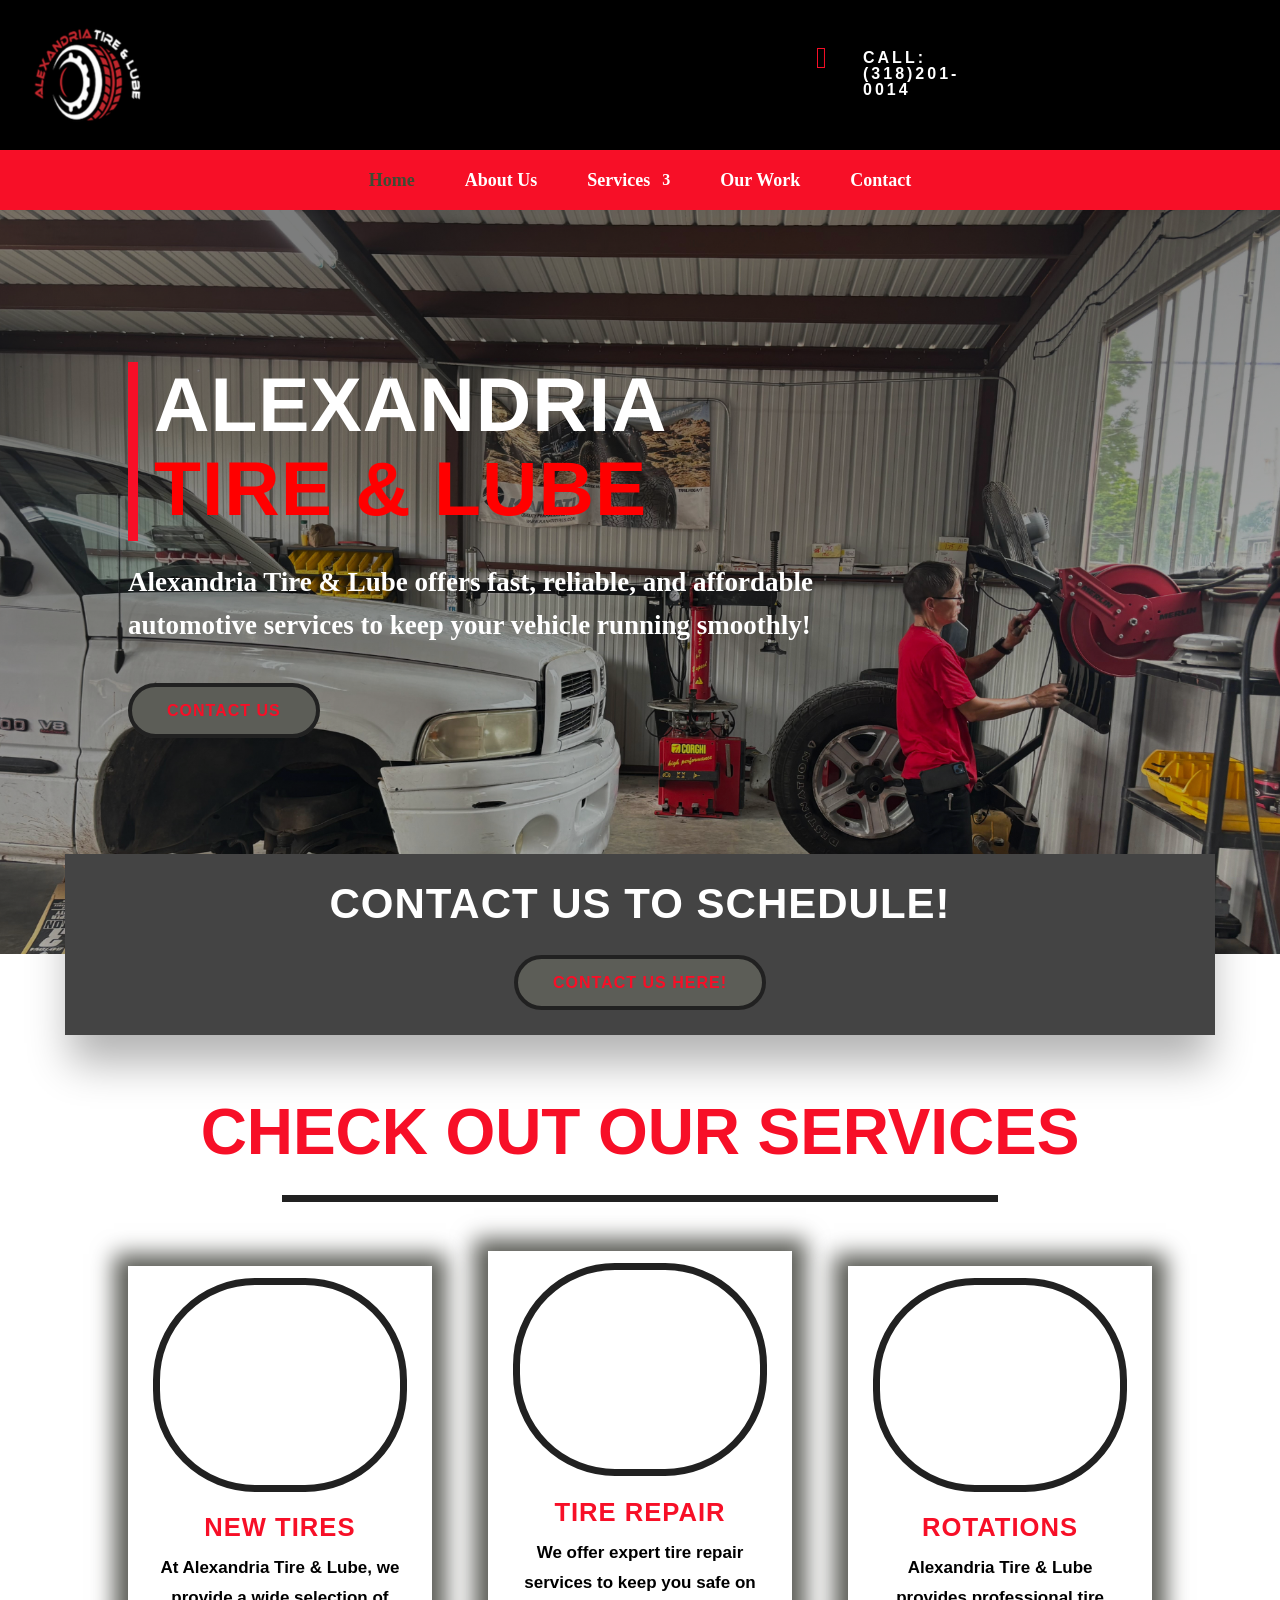
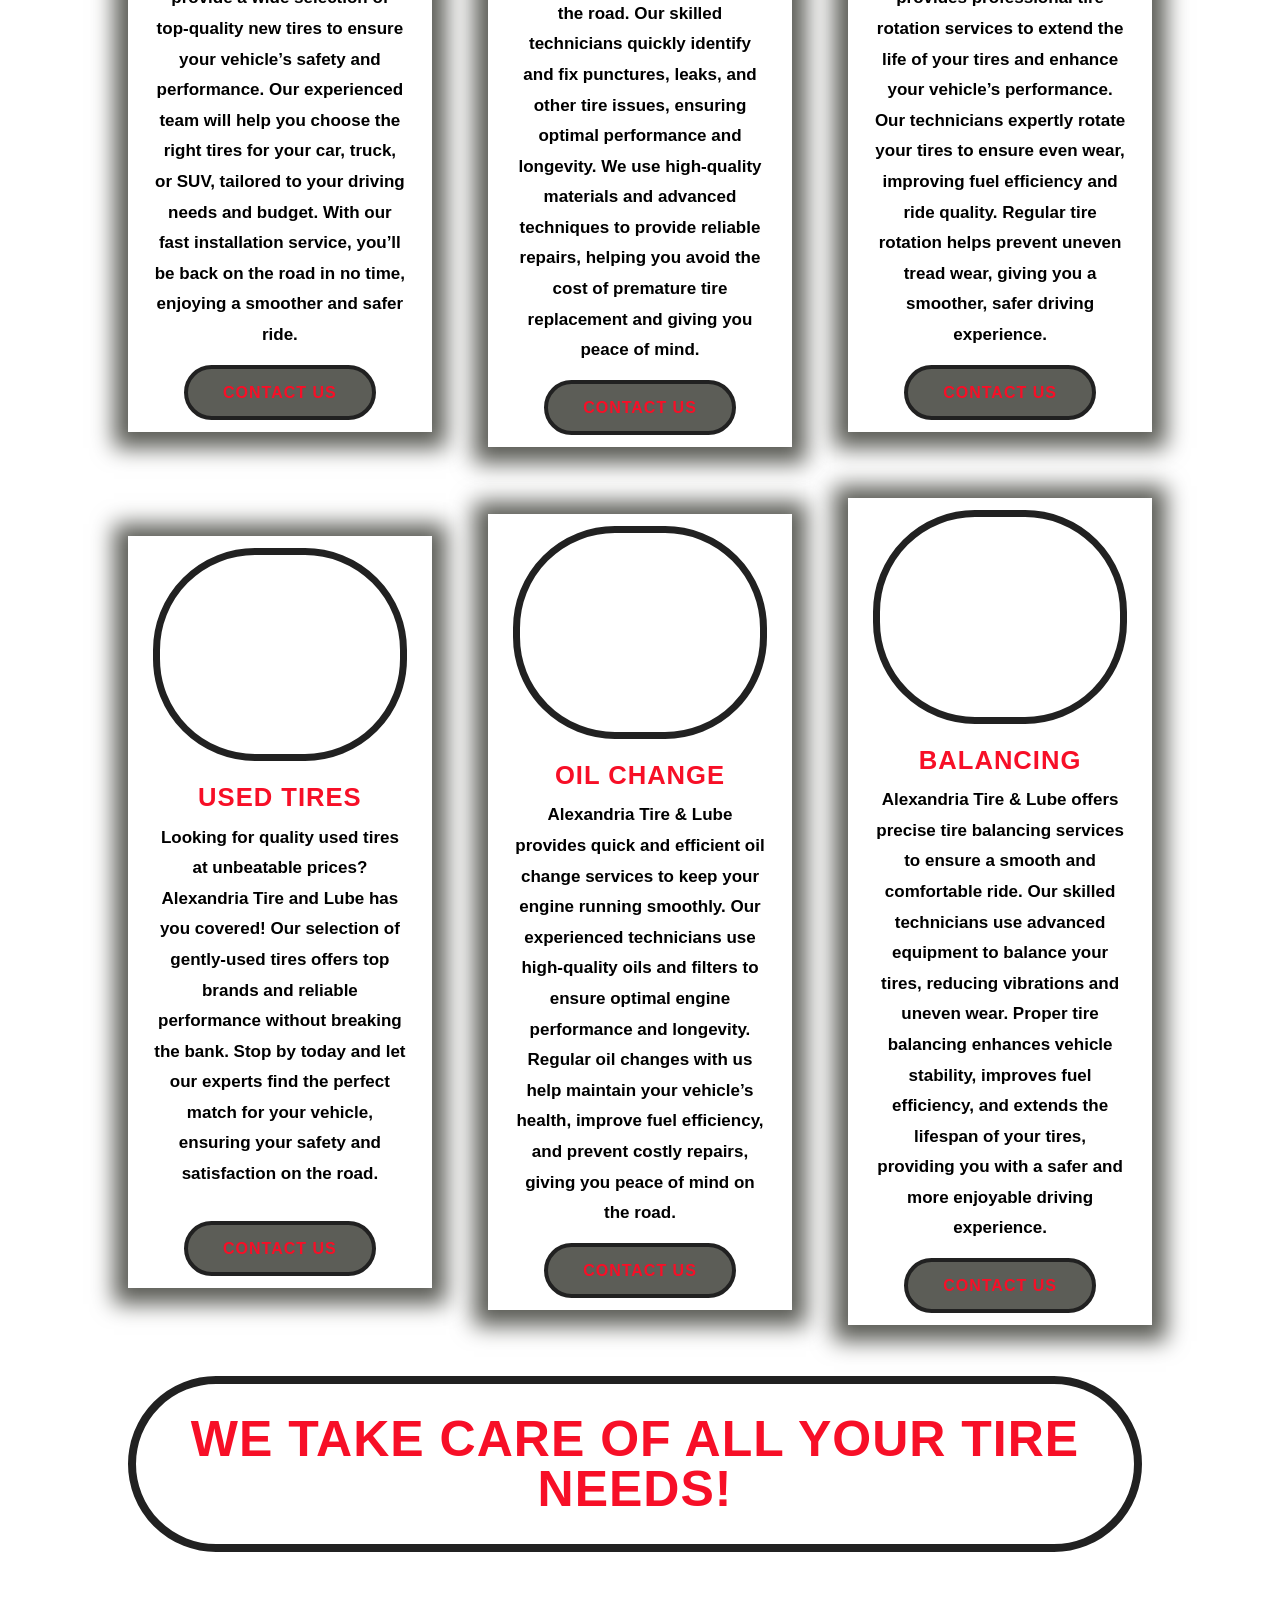
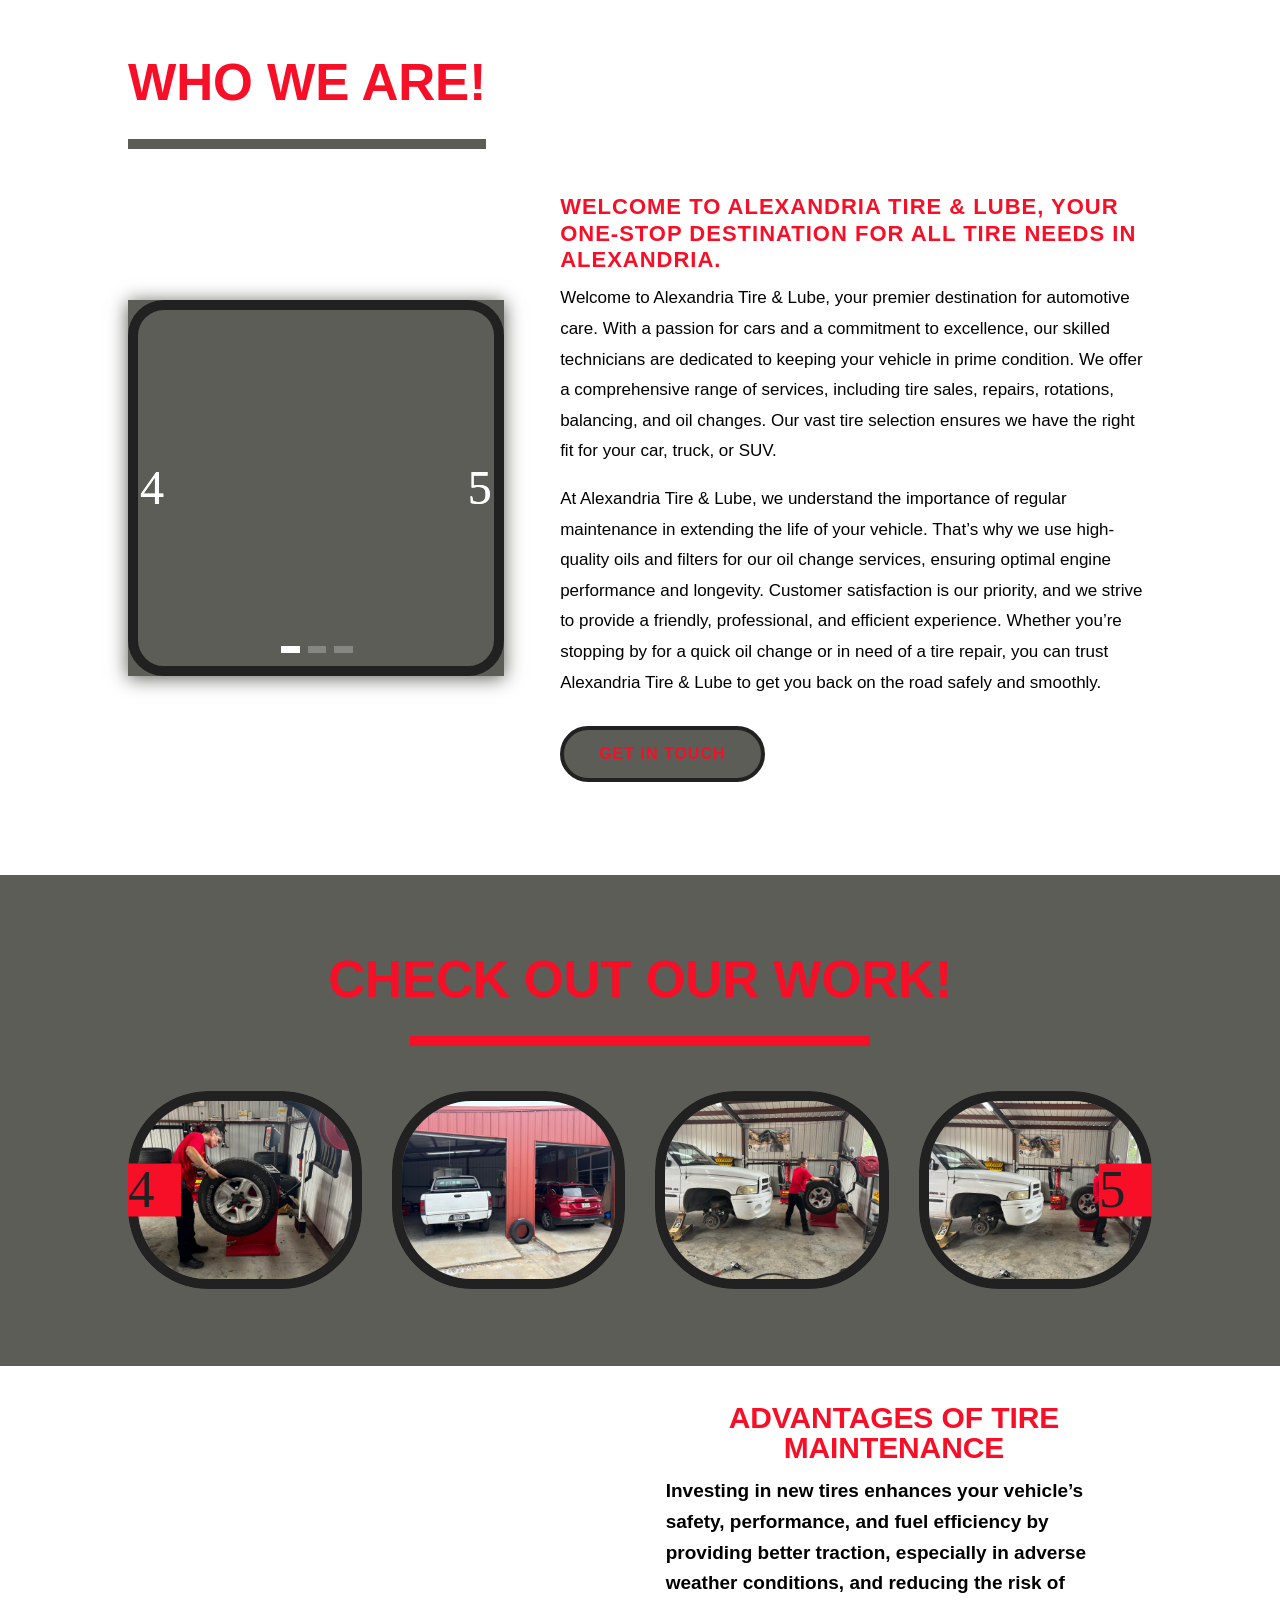
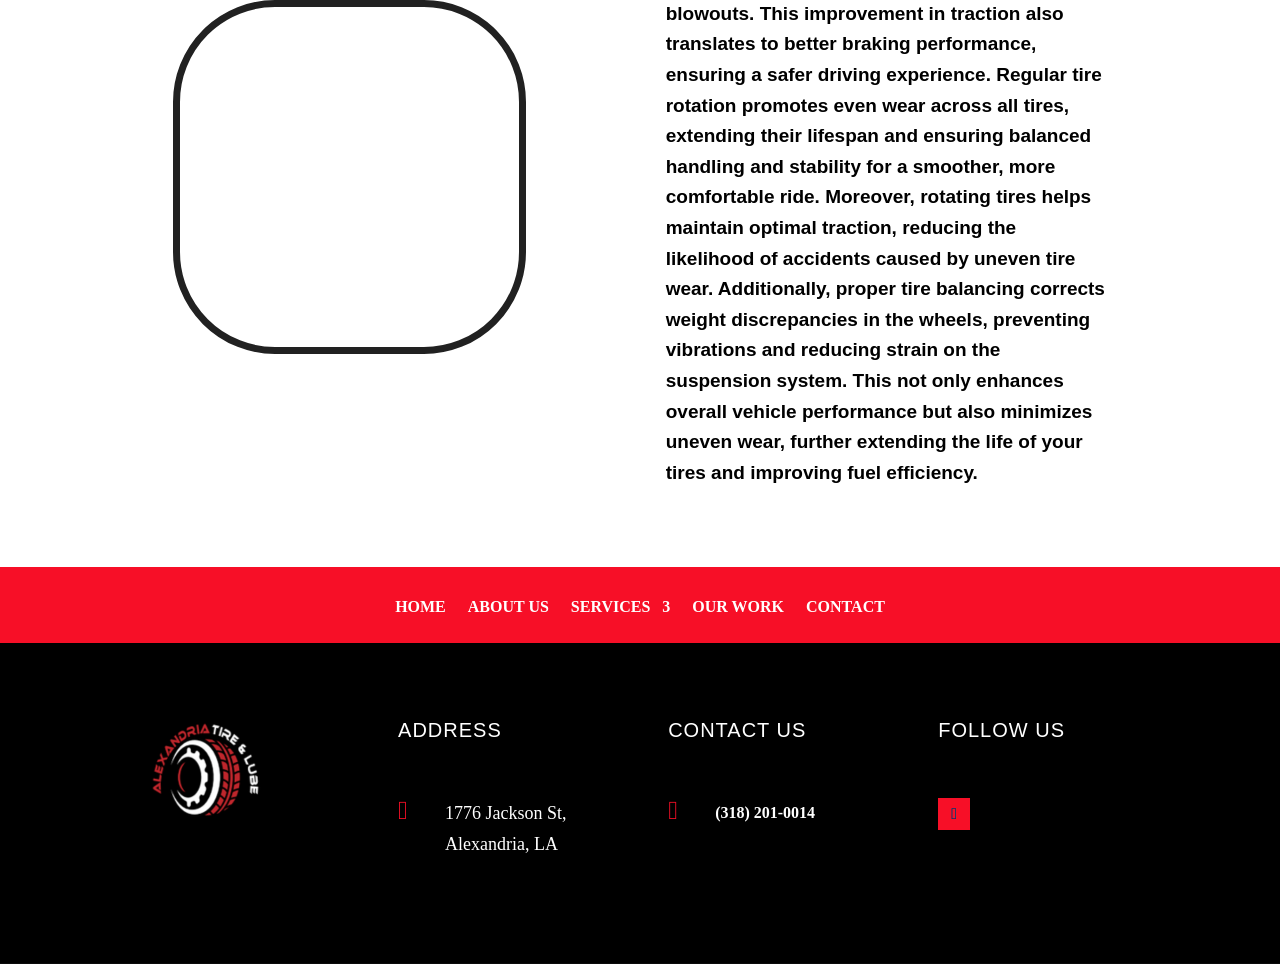
==== index.html @ 1dbe6650 "Static mirror via httrack" ====
<!DOCTYPE html>
<html lang="en-US">

<!-- Mirrored from alexandriatireandlube.com/ by HTTrack Website Copier/3.x [XR&CO'2014], Mon, 22 Jun 2026 13:32:03 GMT -->
<!-- Added by HTTrack --><meta http-equiv="content-type" content="text/html;charset=UTF-8" /><!-- /Added by HTTrack -->
<head>
	<meta charset="UTF-8" />
<meta http-equiv="X-UA-Compatible" content="IE=edge">
	<link rel="pingback" href="xmlrpc.html" />

	<script type="text/javascript">
		document.documentElement.className = 'js';
	</script>
	
	<title>Alexandria Tire &amp; Lube |</title>
<link rel="preconnect" href="https://fonts.gstatic.com/" crossorigin /><style id="et-builder-googlefonts-cached-inline">/* Original: https://fonts.googleapis.com/css?family=Nunito:200,300,regular,500,600,700,800,900,200italic,300italic,italic,500italic,600italic,700italic,800italic,900italic|Roboto+Slab:100,200,300,regular,500,600,700,800,900|Acme:regular|Montserrat:100,200,300,regular,500,600,700,800,900,100italic,200italic,300italic,italic,500italic,600italic,700italic,800italic,900italic|Poppins:100,100italic,200,200italic,300,300italic,regular,italic,500,500italic,600,600italic,700,700italic,800,800italic,900,900italic|Candal:regular|Actor:regular&#038;subset=latin,latin-ext&#038;display=swap *//* User Agent: Mozilla/5.0 (Unknown; Linux x86_64) AppleWebKit/538.1 (KHTML, like Gecko) Safari/538.1 Daum/4.1 */@font-face {font-family: 'Acme';font-style: normal;font-weight: 400;font-display: swap;src: url(../fonts.gstatic.com/s/acme/v27/RrQfboBx-C5_XxrBaw.ttf) format('truetype');}@font-face {font-family: 'Actor';font-style: normal;font-weight: 400;font-display: swap;src: url(https://fonts.gstatic.com/s/actor/v18/wEOzEBbCkc5cO0ejVSw.ttf) format('truetype');}@font-face {font-family: 'Candal';font-style: normal;font-weight: 400;font-display: swap;src: url(https://fonts.gstatic.com/s/candal/v16/XoHn2YH6T7-t_8c9BhQN.ttf) format('truetype');}@font-face {font-family: 'Montserrat';font-style: italic;font-weight: 100;font-display: swap;src: url(https://fonts.gstatic.com/s/montserrat/v31/JTUFjIg1_i6t8kCHKm459Wx7xQYXK0vOoz6jq6R8WXh0ow.ttf) format('truetype');}@font-face {font-family: 'Montserrat';font-style: italic;font-weight: 200;font-display: swap;src: url(https://fonts.gstatic.com/s/montserrat/v31/JTUFjIg1_i6t8kCHKm459Wx7xQYXK0vOoz6jqyR9WXh0ow.ttf) format('truetype');}@font-face {font-family: 'Montserrat';font-style: italic;font-weight: 300;font-display: swap;src: url(https://fonts.gstatic.com/s/montserrat/v31/JTUFjIg1_i6t8kCHKm459Wx7xQYXK0vOoz6jq_p9WXh0ow.ttf) format('truetype');}@font-face {font-family: 'Montserrat';font-style: italic;font-weight: 400;font-display: swap;src: url(https://fonts.gstatic.com/s/montserrat/v31/JTUFjIg1_i6t8kCHKm459Wx7xQYXK0vOoz6jq6R9WXh0ow.ttf) format('truetype');}@font-face {font-family: 'Montserrat';font-style: italic;font-weight: 500;font-display: swap;src: url(https://fonts.gstatic.com/s/montserrat/v31/JTUFjIg1_i6t8kCHKm459Wx7xQYXK0vOoz6jq5Z9WXh0ow.ttf) format('truetype');}@font-face {font-family: 'Montserrat';font-style: italic;font-weight: 600;font-display: swap;src: url(https://fonts.gstatic.com/s/montserrat/v31/JTUFjIg1_i6t8kCHKm459Wx7xQYXK0vOoz6jq3p6WXh0ow.ttf) format('truetype');}@font-face {font-family: 'Montserrat';font-style: italic;font-weight: 700;font-display: swap;src: url(https://fonts.gstatic.com/s/montserrat/v31/JTUFjIg1_i6t8kCHKm459Wx7xQYXK0vOoz6jq0N6WXh0ow.ttf) format('truetype');}@font-face {font-family: 'Montserrat';font-style: italic;font-weight: 800;font-display: swap;src: url(https://fonts.gstatic.com/s/montserrat/v31/JTUFjIg1_i6t8kCHKm459Wx7xQYXK0vOoz6jqyR6WXh0ow.ttf) format('truetype');}@font-face {font-family: 'Montserrat';font-style: italic;font-weight: 900;font-display: swap;src: url(https://fonts.gstatic.com/s/montserrat/v31/JTUFjIg1_i6t8kCHKm459Wx7xQYXK0vOoz6jqw16WXh0ow.ttf) format('truetype');}@font-face {font-family: 'Montserrat';font-style: normal;font-weight: 100;font-display: swap;src: url(https://fonts.gstatic.com/s/montserrat/v31/JTUHjIg1_i6t8kCHKm4532VJOt5-QNFgpCtr6Xw5aX8.ttf) format('truetype');}@font-face {font-family: 'Montserrat';font-style: normal;font-weight: 200;font-display: swap;src: url(https://fonts.gstatic.com/s/montserrat/v31/JTUHjIg1_i6t8kCHKm4532VJOt5-QNFgpCvr6Hw5aX8.ttf) format('truetype');}@font-face {font-family: 'Montserrat';font-style: normal;font-weight: 300;font-display: swap;src: url(https://fonts.gstatic.com/s/montserrat/v31/JTUHjIg1_i6t8kCHKm4532VJOt5-QNFgpCs16Hw5aX8.ttf) format('truetype');}@font-face {font-family: 'Montserrat';font-style: normal;font-weight: 400;font-display: swap;src: url(https://fonts.gstatic.com/s/montserrat/v31/JTUHjIg1_i6t8kCHKm4532VJOt5-QNFgpCtr6Hw5aX8.ttf) format('truetype');}@font-face {font-family: 'Montserrat';font-style: normal;font-weight: 500;font-display: swap;src: url(https://fonts.gstatic.com/s/montserrat/v31/JTUHjIg1_i6t8kCHKm4532VJOt5-QNFgpCtZ6Hw5aX8.ttf) format('truetype');}@font-face {font-family: 'Montserrat';font-style: normal;font-weight: 600;font-display: swap;src: url(https://fonts.gstatic.com/s/montserrat/v31/JTUHjIg1_i6t8kCHKm4532VJOt5-QNFgpCu173w5aX8.ttf) format('truetype');}@font-face {font-family: 'Montserrat';font-style: normal;font-weight: 700;font-display: swap;src: url(https://fonts.gstatic.com/s/montserrat/v31/JTUHjIg1_i6t8kCHKm4532VJOt5-QNFgpCuM73w5aX8.ttf) format('truetype');}@font-face {font-family: 'Montserrat';font-style: normal;font-weight: 800;font-display: swap;src: url(https://fonts.gstatic.com/s/montserrat/v31/JTUHjIg1_i6t8kCHKm4532VJOt5-QNFgpCvr73w5aX8.ttf) format('truetype');}@font-face {font-family: 'Montserrat';font-style: normal;font-weight: 900;font-display: swap;src: url(https://fonts.gstatic.com/s/montserrat/v31/JTUHjIg1_i6t8kCHKm4532VJOt5-QNFgpCvC73w5aX8.ttf) format('truetype');}@font-face {font-family: 'Nunito';font-style: italic;font-weight: 200;font-display: swap;src: url(https://fonts.gstatic.com/s/nunito/v32/XRXK3I6Li01BKofIMPyPbj8d7IEAGXNiLXAHjabf.ttf) format('truetype');}@font-face {font-family: 'Nunito';font-style: italic;font-weight: 300;font-display: swap;src: url(https://fonts.gstatic.com/s/nunito/v32/XRXK3I6Li01BKofIMPyPbj8d7IEAGXNi83AHjabf.ttf) format('truetype');}@font-face {font-family: 'Nunito';font-style: italic;font-weight: 400;font-display: swap;src: url(https://fonts.gstatic.com/s/nunito/v32/XRXK3I6Li01BKofIMPyPbj8d7IEAGXNirXAHjabf.ttf) format('truetype');}@font-face {font-family: 'Nunito';font-style: italic;font-weight: 500;font-display: swap;src: url(https://fonts.gstatic.com/s/nunito/v32/XRXK3I6Li01BKofIMPyPbj8d7IEAGXNin3AHjabf.ttf) format('truetype');}@font-face {font-family: 'Nunito';font-style: italic;font-weight: 600;font-display: swap;src: url(https://fonts.gstatic.com/s/nunito/v32/XRXK3I6Li01BKofIMPyPbj8d7IEAGXNic3cHjabf.ttf) format('truetype');}@font-face {font-family: 'Nunito';font-style: italic;font-weight: 700;font-display: swap;src: url(https://fonts.gstatic.com/s/nunito/v32/XRXK3I6Li01BKofIMPyPbj8d7IEAGXNiSncHjabf.ttf) format('truetype');}@font-face {font-family: 'Nunito';font-style: italic;font-weight: 800;font-display: swap;src: url(https://fonts.gstatic.com/s/nunito/v32/XRXK3I6Li01BKofIMPyPbj8d7IEAGXNiLXcHjabf.ttf) format('truetype');}@font-face {font-family: 'Nunito';font-style: italic;font-weight: 900;font-display: swap;src: url(https://fonts.gstatic.com/s/nunito/v32/XRXK3I6Li01BKofIMPyPbj8d7IEAGXNiBHcHjabf.ttf) format('truetype');}@font-face {font-family: 'Nunito';font-style: normal;font-weight: 200;font-display: swap;src: url(https://fonts.gstatic.com/s/nunito/v32/XRXI3I6Li01BKofiOc5wtlZ2di8HDDshdTQ3ig.ttf) format('truetype');}@font-face {font-family: 'Nunito';font-style: normal;font-weight: 300;font-display: swap;src: url(https://fonts.gstatic.com/s/nunito/v32/XRXI3I6Li01BKofiOc5wtlZ2di8HDOUhdTQ3ig.ttf) format('truetype');}@font-face {font-family: 'Nunito';font-style: normal;font-weight: 400;font-display: swap;src: url(https://fonts.gstatic.com/s/nunito/v32/XRXI3I6Li01BKofiOc5wtlZ2di8HDLshdTQ3ig.ttf) format('truetype');}@font-face {font-family: 'Nunito';font-style: normal;font-weight: 500;font-display: swap;src: url(https://fonts.gstatic.com/s/nunito/v32/XRXI3I6Li01BKofiOc5wtlZ2di8HDIkhdTQ3ig.ttf) format('truetype');}@font-face {font-family: 'Nunito';font-style: normal;font-weight: 600;font-display: swap;src: url(https://fonts.gstatic.com/s/nunito/v32/XRXI3I6Li01BKofiOc5wtlZ2di8HDGUmdTQ3ig.ttf) format('truetype');}@font-face {font-family: 'Nunito';font-style: normal;font-weight: 700;font-display: swap;src: url(https://fonts.gstatic.com/s/nunito/v32/XRXI3I6Li01BKofiOc5wtlZ2di8HDFwmdTQ3ig.ttf) format('truetype');}@font-face {font-family: 'Nunito';font-style: normal;font-weight: 800;font-display: swap;src: url(https://fonts.gstatic.com/s/nunito/v32/XRXI3I6Li01BKofiOc5wtlZ2di8HDDsmdTQ3ig.ttf) format('truetype');}@font-face {font-family: 'Nunito';font-style: normal;font-weight: 900;font-display: swap;src: url(https://fonts.gstatic.com/s/nunito/v32/XRXI3I6Li01BKofiOc5wtlZ2di8HDBImdTQ3ig.ttf) format('truetype');}@font-face {font-family: 'Poppins';font-style: italic;font-weight: 100;font-display: swap;src: url(https://fonts.gstatic.com/s/poppins/v24/pxiAyp8kv8JHgFVrJJLmE0tCMPc.ttf) format('truetype');}@font-face {font-family: 'Poppins';font-style: italic;font-weight: 200;font-display: swap;src: url(https://fonts.gstatic.com/s/poppins/v24/pxiDyp8kv8JHgFVrJJLmv1pVF9eL.ttf) format('truetype');}@font-face {font-family: 'Poppins';font-style: italic;font-weight: 300;font-display: swap;src: url(https://fonts.gstatic.com/s/poppins/v24/pxiDyp8kv8JHgFVrJJLm21lVF9eL.ttf) format('truetype');}@font-face {font-family: 'Poppins';font-style: italic;font-weight: 400;font-display: swap;src: url(https://fonts.gstatic.com/s/poppins/v24/pxiGyp8kv8JHgFVrJJLucHtF.ttf) format('truetype');}@font-face {font-family: 'Poppins';font-style: italic;font-weight: 500;font-display: swap;src: url(https://fonts.gstatic.com/s/poppins/v24/pxiDyp8kv8JHgFVrJJLmg1hVF9eL.ttf) format('truetype');}@font-face {font-family: 'Poppins';font-style: italic;font-weight: 600;font-display: swap;src: url(https://fonts.gstatic.com/s/poppins/v24/pxiDyp8kv8JHgFVrJJLmr19VF9eL.ttf) format('truetype');}@font-face {font-family: 'Poppins';font-style: italic;font-weight: 700;font-display: swap;src: url(https://fonts.gstatic.com/s/poppins/v24/pxiDyp8kv8JHgFVrJJLmy15VF9eL.ttf) format('truetype');}@font-face {font-family: 'Poppins';font-style: italic;font-weight: 800;font-display: swap;src: url(https://fonts.gstatic.com/s/poppins/v24/pxiDyp8kv8JHgFVrJJLm111VF9eL.ttf) format('truetype');}@font-face {font-family: 'Poppins';font-style: italic;font-weight: 900;font-display: swap;src: url(https://fonts.gstatic.com/s/poppins/v24/pxiDyp8kv8JHgFVrJJLm81xVF9eL.ttf) format('truetype');}@font-face {font-family: 'Poppins';font-style: normal;font-weight: 100;font-display: swap;src: url(https://fonts.gstatic.com/s/poppins/v24/pxiGyp8kv8JHgFVrLPTucHtF.ttf) format('truetype');}@font-face {font-family: 'Poppins';font-style: normal;font-weight: 200;font-display: swap;src: url(https://fonts.gstatic.com/s/poppins/v24/pxiByp8kv8JHgFVrLFj_Z1xlEA.ttf) format('truetype');}@font-face {font-family: 'Poppins';font-style: normal;font-weight: 300;font-display: swap;src: url(https://fonts.gstatic.com/s/poppins/v24/pxiByp8kv8JHgFVrLDz8Z1xlEA.ttf) format('truetype');}@font-face {font-family: 'Poppins';font-style: normal;font-weight: 400;font-display: swap;src: url(https://fonts.gstatic.com/s/poppins/v24/pxiEyp8kv8JHgFVrJJfedw.ttf) format('truetype');}@font-face {font-family: 'Poppins';font-style: normal;font-weight: 500;font-display: swap;src: url(https://fonts.gstatic.com/s/poppins/v24/pxiByp8kv8JHgFVrLGT9Z1xlEA.ttf) format('truetype');}@font-face {font-family: 'Poppins';font-style: normal;font-weight: 600;font-display: swap;src: url(https://fonts.gstatic.com/s/poppins/v24/pxiByp8kv8JHgFVrLEj6Z1xlEA.ttf) format('truetype');}@font-face {font-family: 'Poppins';font-style: normal;font-weight: 700;font-display: swap;src: url(https://fonts.gstatic.com/s/poppins/v24/pxiByp8kv8JHgFVrLCz7Z1xlEA.ttf) format('truetype');}@font-face {font-family: 'Poppins';font-style: normal;font-weight: 800;font-display: swap;src: url(https://fonts.gstatic.com/s/poppins/v24/pxiByp8kv8JHgFVrLDD4Z1xlEA.ttf) format('truetype');}@font-face {font-family: 'Poppins';font-style: normal;font-weight: 900;font-display: swap;src: url(https://fonts.gstatic.com/s/poppins/v24/pxiByp8kv8JHgFVrLBT5Z1xlEA.ttf) format('truetype');}@font-face {font-family: 'Roboto Slab';font-style: normal;font-weight: 100;font-display: swap;src: url(https://fonts.gstatic.com/s/robotoslab/v36/BngbUXZYTXPIvIBgJJSb6s3BzlRRfKOFbvjojIWmb2Rm.ttf) format('truetype');}@font-face {font-family: 'Roboto Slab';font-style: normal;font-weight: 200;font-display: swap;src: url(https://fonts.gstatic.com/s/robotoslab/v36/BngbUXZYTXPIvIBgJJSb6s3BzlRRfKOFbvjoDISmb2Rm.ttf) format('truetype');}@font-face {font-family: 'Roboto Slab';font-style: normal;font-weight: 300;font-display: swap;src: url(https://fonts.gstatic.com/s/robotoslab/v36/BngbUXZYTXPIvIBgJJSb6s3BzlRRfKOFbvjo0oSmb2Rm.ttf) format('truetype');}@font-face {font-family: 'Roboto Slab';font-style: normal;font-weight: 400;font-display: swap;src: url(https://fonts.gstatic.com/s/robotoslab/v36/BngbUXZYTXPIvIBgJJSb6s3BzlRRfKOFbvjojISmb2Rm.ttf) format('truetype');}@font-face {font-family: 'Roboto Slab';font-style: normal;font-weight: 500;font-display: swap;src: url(https://fonts.gstatic.com/s/robotoslab/v36/BngbUXZYTXPIvIBgJJSb6s3BzlRRfKOFbvjovoSmb2Rm.ttf) format('truetype');}@font-face {font-family: 'Roboto Slab';font-style: normal;font-weight: 600;font-display: swap;src: url(https://fonts.gstatic.com/s/robotoslab/v36/BngbUXZYTXPIvIBgJJSb6s3BzlRRfKOFbvjoUoOmb2Rm.ttf) format('truetype');}@font-face {font-family: 'Roboto Slab';font-style: normal;font-weight: 700;font-display: swap;src: url(https://fonts.gstatic.com/s/robotoslab/v36/BngbUXZYTXPIvIBgJJSb6s3BzlRRfKOFbvjoa4Omb2Rm.ttf) format('truetype');}@font-face {font-family: 'Roboto Slab';font-style: normal;font-weight: 800;font-display: swap;src: url(https://fonts.gstatic.com/s/robotoslab/v36/BngbUXZYTXPIvIBgJJSb6s3BzlRRfKOFbvjoDIOmb2Rm.ttf) format('truetype');}@font-face {font-family: 'Roboto Slab';font-style: normal;font-weight: 900;font-display: swap;src: url(https://fonts.gstatic.com/s/robotoslab/v36/BngbUXZYTXPIvIBgJJSb6s3BzlRRfKOFbvjoJYOmb2Rm.ttf) format('truetype');}/* User Agent: Mozilla/5.0 (Windows NT 6.1; WOW64; rv:27.0) Gecko/20100101 Firefox/27.0 */@font-face {font-family: 'Acme';font-style: normal;font-weight: 400;font-display: swap;src: url(https://fonts.gstatic.com/s/acme/v27/RrQfboBx-C5_XxrBaA.woff) format('woff');}@font-face {font-family: 'Actor';font-style: normal;font-weight: 400;font-display: swap;src: url(https://fonts.gstatic.com/s/actor/v18/wEOzEBbCkc5cO0ejVS8.woff) format('woff');}@font-face {font-family: 'Candal';font-style: normal;font-weight: 400;font-display: swap;src: url(https://fonts.gstatic.com/s/candal/v16/XoHn2YH6T7-t_8c9BhQO.woff) format('woff');}@font-face {font-family: 'Montserrat';font-style: italic;font-weight: 100;font-display: swap;src: url(https://fonts.gstatic.com/s/montserrat/v31/JTUFjIg1_i6t8kCHKm459Wx7xQYXK0vOoz6jq6R8WXh0oA.woff) format('woff');}@font-face {font-family: 'Montserrat';font-style: italic;font-weight: 200;font-display: swap;src: url(https://fonts.gstatic.com/s/montserrat/v31/JTUFjIg1_i6t8kCHKm459Wx7xQYXK0vOoz6jqyR9WXh0oA.woff) format('woff');}@font-face {font-family: 'Montserrat';font-style: italic;font-weight: 300;font-display: swap;src: url(https://fonts.gstatic.com/s/montserrat/v31/JTUFjIg1_i6t8kCHKm459Wx7xQYXK0vOoz6jq_p9WXh0oA.woff) format('woff');}@font-face {font-family: 'Montserrat';font-style: italic;font-weight: 400;font-display: swap;src: url(https://fonts.gstatic.com/s/montserrat/v31/JTUFjIg1_i6t8kCHKm459Wx7xQYXK0vOoz6jq6R9WXh0oA.woff) format('woff');}@font-face {font-family: 'Montserrat';font-style: italic;font-weight: 500;font-display: swap;src: url(https://fonts.gstatic.com/s/montserrat/v31/JTUFjIg1_i6t8kCHKm459Wx7xQYXK0vOoz6jq5Z9WXh0oA.woff) format('woff');}@font-face {font-family: 'Montserrat';font-style: italic;font-weight: 600;font-display: swap;src: url(https://fonts.gstatic.com/s/montserrat/v31/JTUFjIg1_i6t8kCHKm459Wx7xQYXK0vOoz6jq3p6WXh0oA.woff) format('woff');}@font-face {font-family: 'Montserrat';font-style: italic;font-weight: 700;font-display: swap;src: url(https://fonts.gstatic.com/s/montserrat/v31/JTUFjIg1_i6t8kCHKm459Wx7xQYXK0vOoz6jq0N6WXh0oA.woff) format('woff');}@font-face {font-family: 'Montserrat';font-style: italic;font-weight: 800;font-display: swap;src: url(https://fonts.gstatic.com/s/montserrat/v31/JTUFjIg1_i6t8kCHKm459Wx7xQYXK0vOoz6jqyR6WXh0oA.woff) format('woff');}@font-face {font-family: 'Montserrat';font-style: italic;font-weight: 900;font-display: swap;src: url(https://fonts.gstatic.com/s/montserrat/v31/JTUFjIg1_i6t8kCHKm459Wx7xQYXK0vOoz6jqw16WXh0oA.woff) format('woff');}@font-face {font-family: 'Montserrat';font-style: normal;font-weight: 100;font-display: swap;src: url(https://fonts.gstatic.com/s/montserrat/v31/JTUHjIg1_i6t8kCHKm4532VJOt5-QNFgpCtr6Xw5aXw.woff) format('woff');}@font-face {font-family: 'Montserrat';font-style: normal;font-weight: 200;font-display: swap;src: url(https://fonts.gstatic.com/s/montserrat/v31/JTUHjIg1_i6t8kCHKm4532VJOt5-QNFgpCvr6Hw5aXw.woff) format('woff');}@font-face {font-family: 'Montserrat';font-style: normal;font-weight: 300;font-display: swap;src: url(https://fonts.gstatic.com/s/montserrat/v31/JTUHjIg1_i6t8kCHKm4532VJOt5-QNFgpCs16Hw5aXw.woff) format('woff');}@font-face {font-family: 'Montserrat';font-style: normal;font-weight: 400;font-display: swap;src: url(https://fonts.gstatic.com/s/montserrat/v31/JTUHjIg1_i6t8kCHKm4532VJOt5-QNFgpCtr6Hw5aXw.woff) format('woff');}@font-face {font-family: 'Montserrat';font-style: normal;font-weight: 500;font-display: swap;src: url(https://fonts.gstatic.com/s/montserrat/v31/JTUHjIg1_i6t8kCHKm4532VJOt5-QNFgpCtZ6Hw5aXw.woff) format('woff');}@font-face {font-family: 'Montserrat';font-style: normal;font-weight: 600;font-display: swap;src: url(https://fonts.gstatic.com/s/montserrat/v31/JTUHjIg1_i6t8kCHKm4532VJOt5-QNFgpCu173w5aXw.woff) format('woff');}@font-face {font-family: 'Montserrat';font-style: normal;font-weight: 700;font-display: swap;src: url(https://fonts.gstatic.com/s/montserrat/v31/JTUHjIg1_i6t8kCHKm4532VJOt5-QNFgpCuM73w5aXw.woff) format('woff');}@font-face {font-family: 'Montserrat';font-style: normal;font-weight: 800;font-display: swap;src: url(https://fonts.gstatic.com/s/montserrat/v31/JTUHjIg1_i6t8kCHKm4532VJOt5-QNFgpCvr73w5aXw.woff) format('woff');}@font-face {font-family: 'Montserrat';font-style: normal;font-weight: 900;font-display: swap;src: url(https://fonts.gstatic.com/s/montserrat/v31/JTUHjIg1_i6t8kCHKm4532VJOt5-QNFgpCvC73w5aXw.woff) format('woff');}@font-face {font-family: 'Nunito';font-style: italic;font-weight: 200;font-display: swap;src: url(https://fonts.gstatic.com/s/nunito/v32/XRXK3I6Li01BKofIMPyPbj8d7IEAGXNiLXAHjabc.woff) format('woff');}@font-face {font-family: 'Nunito';font-style: italic;font-weight: 300;font-display: swap;src: url(https://fonts.gstatic.com/s/nunito/v32/XRXK3I6Li01BKofIMPyPbj8d7IEAGXNi83AHjabc.woff) format('woff');}@font-face {font-family: 'Nunito';font-style: italic;font-weight: 400;font-display: swap;src: url(https://fonts.gstatic.com/s/nunito/v32/XRXK3I6Li01BKofIMPyPbj8d7IEAGXNirXAHjabc.woff) format('woff');}@font-face {font-family: 'Nunito';font-style: italic;font-weight: 500;font-display: swap;src: url(https://fonts.gstatic.com/s/nunito/v32/XRXK3I6Li01BKofIMPyPbj8d7IEAGXNin3AHjabc.woff) format('woff');}@font-face {font-family: 'Nunito';font-style: italic;font-weight: 600;font-display: swap;src: url(https://fonts.gstatic.com/s/nunito/v32/XRXK3I6Li01BKofIMPyPbj8d7IEAGXNic3cHjabc.woff) format('woff');}@font-face {font-family: 'Nunito';font-style: italic;font-weight: 700;font-display: swap;src: url(https://fonts.gstatic.com/s/nunito/v32/XRXK3I6Li01BKofIMPyPbj8d7IEAGXNiSncHjabc.woff) format('woff');}@font-face {font-family: 'Nunito';font-style: italic;font-weight: 800;font-display: swap;src: url(https://fonts.gstatic.com/s/nunito/v32/XRXK3I6Li01BKofIMPyPbj8d7IEAGXNiLXcHjabc.woff) format('woff');}@font-face {font-family: 'Nunito';font-style: italic;font-weight: 900;font-display: swap;src: url(https://fonts.gstatic.com/s/nunito/v32/XRXK3I6Li01BKofIMPyPbj8d7IEAGXNiBHcHjabc.woff) format('woff');}@font-face {font-family: 'Nunito';font-style: normal;font-weight: 200;font-display: swap;src: url(https://fonts.gstatic.com/s/nunito/v32/XRXI3I6Li01BKofiOc5wtlZ2di8HDDshdTQ3iQ.woff) format('woff');}@font-face {font-family: 'Nunito';font-style: normal;font-weight: 300;font-display: swap;src: url(https://fonts.gstatic.com/s/nunito/v32/XRXI3I6Li01BKofiOc5wtlZ2di8HDOUhdTQ3iQ.woff) format('woff');}@font-face {font-family: 'Nunito';font-style: normal;font-weight: 400;font-display: swap;src: url(https://fonts.gstatic.com/s/nunito/v32/XRXI3I6Li01BKofiOc5wtlZ2di8HDLshdTQ3iQ.woff) format('woff');}@font-face {font-family: 'Nunito';font-style: normal;font-weight: 500;font-display: swap;src: url(https://fonts.gstatic.com/s/nunito/v32/XRXI3I6Li01BKofiOc5wtlZ2di8HDIkhdTQ3iQ.woff) format('woff');}@font-face {font-family: 'Nunito';font-style: normal;font-weight: 600;font-display: swap;src: url(https://fonts.gstatic.com/s/nunito/v32/XRXI3I6Li01BKofiOc5wtlZ2di8HDGUmdTQ3iQ.woff) format('woff');}@font-face {font-family: 'Nunito';font-style: normal;font-weight: 700;font-display: swap;src: url(https://fonts.gstatic.com/s/nunito/v32/XRXI3I6Li01BKofiOc5wtlZ2di8HDFwmdTQ3iQ.woff) format('woff');}@font-face {font-family: 'Nunito';font-style: normal;font-weight: 800;font-display: swap;src: url(https://fonts.gstatic.com/s/nunito/v32/XRXI3I6Li01BKofiOc5wtlZ2di8HDDsmdTQ3iQ.woff) format('woff');}@font-face {font-family: 'Nunito';font-style: normal;font-weight: 900;font-display: swap;src: url(https://fonts.gstatic.com/s/nunito/v32/XRXI3I6Li01BKofiOc5wtlZ2di8HDBImdTQ3iQ.woff) format('woff');}@font-face {font-family: 'Poppins';font-style: italic;font-weight: 100;font-display: swap;src: url(https://fonts.gstatic.com/s/poppins/v24/pxiAyp8kv8JHgFVrJJLmE0tCMPQ.woff) format('woff');}@font-face {font-family: 'Poppins';font-style: italic;font-weight: 200;font-display: swap;src: url(https://fonts.gstatic.com/s/poppins/v24/pxiDyp8kv8JHgFVrJJLmv1pVF9eI.woff) format('woff');}@font-face {font-family: 'Poppins';font-style: italic;font-weight: 300;font-display: swap;src: url(https://fonts.gstatic.com/s/poppins/v24/pxiDyp8kv8JHgFVrJJLm21lVF9eI.woff) format('woff');}@font-face {font-family: 'Poppins';font-style: italic;font-weight: 400;font-display: swap;src: url(https://fonts.gstatic.com/s/poppins/v24/pxiGyp8kv8JHgFVrJJLucHtG.woff) format('woff');}@font-face {font-family: 'Poppins';font-style: italic;font-weight: 500;font-display: swap;src: url(https://fonts.gstatic.com/s/poppins/v24/pxiDyp8kv8JHgFVrJJLmg1hVF9eI.woff) format('woff');}@font-face {font-family: 'Poppins';font-style: italic;font-weight: 600;font-display: swap;src: url(https://fonts.gstatic.com/s/poppins/v24/pxiDyp8kv8JHgFVrJJLmr19VF9eI.woff) format('woff');}@font-face {font-family: 'Poppins';font-style: italic;font-weight: 700;font-display: swap;src: url(https://fonts.gstatic.com/s/poppins/v24/pxiDyp8kv8JHgFVrJJLmy15VF9eI.woff) format('woff');}@font-face {font-family: 'Poppins';font-style: italic;font-weight: 800;font-display: swap;src: url(https://fonts.gstatic.com/s/poppins/v24/pxiDyp8kv8JHgFVrJJLm111VF9eI.woff) format('woff');}@font-face {font-family: 'Poppins';font-style: italic;font-weight: 900;font-display: swap;src: url(https://fonts.gstatic.com/s/poppins/v24/pxiDyp8kv8JHgFVrJJLm81xVF9eI.woff) format('woff');}@font-face {font-family: 'Poppins';font-style: normal;font-weight: 100;font-display: swap;src: url(https://fonts.gstatic.com/s/poppins/v24/pxiGyp8kv8JHgFVrLPTucHtG.woff) format('woff');}@font-face {font-family: 'Poppins';font-style: normal;font-weight: 200;font-display: swap;src: url(https://fonts.gstatic.com/s/poppins/v24/pxiByp8kv8JHgFVrLFj_Z1xlEw.woff) format('woff');}@font-face {font-family: 'Poppins';font-style: normal;font-weight: 300;font-display: swap;src: url(https://fonts.gstatic.com/s/poppins/v24/pxiByp8kv8JHgFVrLDz8Z1xlEw.woff) format('woff');}@font-face {font-family: 'Poppins';font-style: normal;font-weight: 400;font-display: swap;src: url(https://fonts.gstatic.com/s/poppins/v24/pxiEyp8kv8JHgFVrJJfedA.woff) format('woff');}@font-face {font-family: 'Poppins';font-style: normal;font-weight: 500;font-display: swap;src: url(https://fonts.gstatic.com/s/poppins/v24/pxiByp8kv8JHgFVrLGT9Z1xlEw.woff) format('woff');}@font-face {font-family: 'Poppins';font-style: normal;font-weight: 600;font-display: swap;src: url(https://fonts.gstatic.com/s/poppins/v24/pxiByp8kv8JHgFVrLEj6Z1xlEw.woff) format('woff');}@font-face {font-family: 'Poppins';font-style: normal;font-weight: 700;font-display: swap;src: url(https://fonts.gstatic.com/s/poppins/v24/pxiByp8kv8JHgFVrLCz7Z1xlEw.woff) format('woff');}@font-face {font-family: 'Poppins';font-style: normal;font-weight: 800;font-display: swap;src: url(https://fonts.gstatic.com/s/poppins/v24/pxiByp8kv8JHgFVrLDD4Z1xlEw.woff) format('woff');}@font-face {font-family: 'Poppins';font-style: normal;font-weight: 900;font-display: swap;src: url(https://fonts.gstatic.com/s/poppins/v24/pxiByp8kv8JHgFVrLBT5Z1xlEw.woff) format('woff');}@font-face {font-family: 'Roboto Slab';font-style: normal;font-weight: 100;font-display: swap;src: url(https://fonts.gstatic.com/s/robotoslab/v36/BngbUXZYTXPIvIBgJJSb6s3BzlRRfKOFbvjojIWmb2Rl.woff) format('woff');}@font-face {font-family: 'Roboto Slab';font-style: normal;font-weight: 200;font-display: swap;src: url(https://fonts.gstatic.com/s/robotoslab/v36/BngbUXZYTXPIvIBgJJSb6s3BzlRRfKOFbvjoDISmb2Rl.woff) format('woff');}@font-face {font-family: 'Roboto Slab';font-style: normal;font-weight: 300;font-display: swap;src: url(https://fonts.gstatic.com/s/robotoslab/v36/BngbUXZYTXPIvIBgJJSb6s3BzlRRfKOFbvjo0oSmb2Rl.woff) format('woff');}@font-face {font-family: 'Roboto Slab';font-style: normal;font-weight: 400;font-display: swap;src: url(https://fonts.gstatic.com/s/robotoslab/v36/BngbUXZYTXPIvIBgJJSb6s3BzlRRfKOFbvjojISmb2Rl.woff) format('woff');}@font-face {font-family: 'Roboto Slab';font-style: normal;font-weight: 500;font-display: swap;src: url(https://fonts.gstatic.com/s/robotoslab/v36/BngbUXZYTXPIvIBgJJSb6s3BzlRRfKOFbvjovoSmb2Rl.woff) format('woff');}@font-face {font-family: 'Roboto Slab';font-style: normal;font-weight: 600;font-display: swap;src: url(https://fonts.gstatic.com/s/robotoslab/v36/BngbUXZYTXPIvIBgJJSb6s3BzlRRfKOFbvjoUoOmb2Rl.woff) format('woff');}@font-face {font-family: 'Roboto Slab';font-style: normal;font-weight: 700;font-display: swap;src: url(https://fonts.gstatic.com/s/robotoslab/v36/BngbUXZYTXPIvIBgJJSb6s3BzlRRfKOFbvjoa4Omb2Rl.woff) format('woff');}@font-face {font-family: 'Roboto Slab';font-style: normal;font-weight: 800;font-display: swap;src: url(https://fonts.gstatic.com/s/robotoslab/v36/BngbUXZYTXPIvIBgJJSb6s3BzlRRfKOFbvjoDIOmb2Rl.woff) format('woff');}@font-face {font-family: 'Roboto Slab';font-style: normal;font-weight: 900;font-display: swap;src: url(https://fonts.gstatic.com/s/robotoslab/v36/BngbUXZYTXPIvIBgJJSb6s3BzlRRfKOFbvjoJYOmb2Rl.woff) format('woff');}/* User Agent: Mozilla/5.0 (Windows NT 6.3; rv:39.0) Gecko/20100101 Firefox/39.0 */@font-face {font-family: 'Acme';font-style: normal;font-weight: 400;font-display: swap;src: url(https://fonts.gstatic.com/s/acme/v27/RrQfboBx-C5_XxrBbg.woff2) format('woff2');}@font-face {font-family: 'Actor';font-style: normal;font-weight: 400;font-display: swap;src: url(https://fonts.gstatic.com/s/actor/v18/wEOzEBbCkc5cO0ejVSk.woff2) format('woff2');}@font-face {font-family: 'Candal';font-style: normal;font-weight: 400;font-display: swap;src: url(https://fonts.gstatic.com/s/candal/v16/XoHn2YH6T7-t_8c9BhQI.woff2) format('woff2');}@font-face {font-family: 'Montserrat';font-style: italic;font-weight: 100;font-display: swap;src: url(https://fonts.gstatic.com/s/montserrat/v31/JTUFjIg1_i6t8kCHKm459Wx7xQYXK0vOoz6jq6R8WXh0pg.woff2) format('woff2');}@font-face {font-family: 'Montserrat';font-style: italic;font-weight: 200;font-display: swap;src: url(https://fonts.gstatic.com/s/montserrat/v31/JTUFjIg1_i6t8kCHKm459Wx7xQYXK0vOoz6jqyR9WXh0pg.woff2) format('woff2');}@font-face {font-family: 'Montserrat';font-style: italic;font-weight: 300;font-display: swap;src: url(https://fonts.gstatic.com/s/montserrat/v31/JTUFjIg1_i6t8kCHKm459Wx7xQYXK0vOoz6jq_p9WXh0pg.woff2) format('woff2');}@font-face {font-family: 'Montserrat';font-style: italic;font-weight: 400;font-display: swap;src: url(https://fonts.gstatic.com/s/montserrat/v31/JTUFjIg1_i6t8kCHKm459Wx7xQYXK0vOoz6jq6R9WXh0pg.woff2) format('woff2');}@font-face {font-family: 'Montserrat';font-style: italic;font-weight: 500;font-display: swap;src: url(https://fonts.gstatic.com/s/montserrat/v31/JTUFjIg1_i6t8kCHKm459Wx7xQYXK0vOoz6jq5Z9WXh0pg.woff2) format('woff2');}@font-face {font-family: 'Montserrat';font-style: italic;font-weight: 600;font-display: swap;src: url(https://fonts.gstatic.com/s/montserrat/v31/JTUFjIg1_i6t8kCHKm459Wx7xQYXK0vOoz6jq3p6WXh0pg.woff2) format('woff2');}@font-face {font-family: 'Montserrat';font-style: italic;font-weight: 700;font-display: swap;src: url(https://fonts.gstatic.com/s/montserrat/v31/JTUFjIg1_i6t8kCHKm459Wx7xQYXK0vOoz6jq0N6WXh0pg.woff2) format('woff2');}@font-face {font-family: 'Montserrat';font-style: italic;font-weight: 800;font-display: swap;src: url(https://fonts.gstatic.com/s/montserrat/v31/JTUFjIg1_i6t8kCHKm459Wx7xQYXK0vOoz6jqyR6WXh0pg.woff2) format('woff2');}@font-face {font-family: 'Montserrat';font-style: italic;font-weight: 900;font-display: swap;src: url(https://fonts.gstatic.com/s/montserrat/v31/JTUFjIg1_i6t8kCHKm459Wx7xQYXK0vOoz6jqw16WXh0pg.woff2) format('woff2');}@font-face {font-family: 'Montserrat';font-style: normal;font-weight: 100;font-display: swap;src: url(https://fonts.gstatic.com/s/montserrat/v31/JTUHjIg1_i6t8kCHKm4532VJOt5-QNFgpCtr6Xw5aXo.woff2) format('woff2');}@font-face {font-family: 'Montserrat';font-style: normal;font-weight: 200;font-display: swap;src: url(https://fonts.gstatic.com/s/montserrat/v31/JTUHjIg1_i6t8kCHKm4532VJOt5-QNFgpCvr6Hw5aXo.woff2) format('woff2');}@font-face {font-family: 'Montserrat';font-style: normal;font-weight: 300;font-display: swap;src: url(https://fonts.gstatic.com/s/montserrat/v31/JTUHjIg1_i6t8kCHKm4532VJOt5-QNFgpCs16Hw5aXo.woff2) format('woff2');}@font-face {font-family: 'Montserrat';font-style: normal;font-weight: 400;font-display: swap;src: url(https://fonts.gstatic.com/s/montserrat/v31/JTUHjIg1_i6t8kCHKm4532VJOt5-QNFgpCtr6Hw5aXo.woff2) format('woff2');}@font-face {font-family: 'Montserrat';font-style: normal;font-weight: 500;font-display: swap;src: url(https://fonts.gstatic.com/s/montserrat/v31/JTUHjIg1_i6t8kCHKm4532VJOt5-QNFgpCtZ6Hw5aXo.woff2) format('woff2');}@font-face {font-family: 'Montserrat';font-style: normal;font-weight: 600;font-display: swap;src: url(https://fonts.gstatic.com/s/montserrat/v31/JTUHjIg1_i6t8kCHKm4532VJOt5-QNFgpCu173w5aXo.woff2) format('woff2');}@font-face {font-family: 'Montserrat';font-style: normal;font-weight: 700;font-display: swap;src: url(https://fonts.gstatic.com/s/montserrat/v31/JTUHjIg1_i6t8kCHKm4532VJOt5-QNFgpCuM73w5aXo.woff2) format('woff2');}@font-face {font-family: 'Montserrat';font-style: normal;font-weight: 800;font-display: swap;src: url(https://fonts.gstatic.com/s/montserrat/v31/JTUHjIg1_i6t8kCHKm4532VJOt5-QNFgpCvr73w5aXo.woff2) format('woff2');}@font-face {font-family: 'Montserrat';font-style: normal;font-weight: 900;font-display: swap;src: url(https://fonts.gstatic.com/s/montserrat/v31/JTUHjIg1_i6t8kCHKm4532VJOt5-QNFgpCvC73w5aXo.woff2) format('woff2');}@font-face {font-family: 'Nunito';font-style: italic;font-weight: 200;font-display: swap;src: url(https://fonts.gstatic.com/s/nunito/v32/XRXK3I6Li01BKofIMPyPbj8d7IEAGXNiLXAHjaba.woff2) format('woff2');}@font-face {font-family: 'Nunito';font-style: italic;font-weight: 300;font-display: swap;src: url(https://fonts.gstatic.com/s/nunito/v32/XRXK3I6Li01BKofIMPyPbj8d7IEAGXNi83AHjaba.woff2) format('woff2');}@font-face {font-family: 'Nunito';font-style: italic;font-weight: 400;font-display: swap;src: url(https://fonts.gstatic.com/s/nunito/v32/XRXK3I6Li01BKofIMPyPbj8d7IEAGXNirXAHjaba.woff2) format('woff2');}@font-face {font-family: 'Nunito';font-style: italic;font-weight: 500;font-display: swap;src: url(https://fonts.gstatic.com/s/nunito/v32/XRXK3I6Li01BKofIMPyPbj8d7IEAGXNin3AHjaba.woff2) format('woff2');}@font-face {font-family: 'Nunito';font-style: italic;font-weight: 600;font-display: swap;src: url(https://fonts.gstatic.com/s/nunito/v32/XRXK3I6Li01BKofIMPyPbj8d7IEAGXNic3cHjaba.woff2) format('woff2');}@font-face {font-family: 'Nunito';font-style: italic;font-weight: 700;font-display: swap;src: url(https://fonts.gstatic.com/s/nunito/v32/XRXK3I6Li01BKofIMPyPbj8d7IEAGXNiSncHjaba.woff2) format('woff2');}@font-face {font-family: 'Nunito';font-style: italic;font-weight: 800;font-display: swap;src: url(https://fonts.gstatic.com/s/nunito/v32/XRXK3I6Li01BKofIMPyPbj8d7IEAGXNiLXcHjaba.woff2) format('woff2');}@font-face {font-family: 'Nunito';font-style: italic;font-weight: 900;font-display: swap;src: url(https://fonts.gstatic.com/s/nunito/v32/XRXK3I6Li01BKofIMPyPbj8d7IEAGXNiBHcHjaba.woff2) format('woff2');}@font-face {font-family: 'Nunito';font-style: normal;font-weight: 200;font-display: swap;src: url(https://fonts.gstatic.com/s/nunito/v32/XRXI3I6Li01BKofiOc5wtlZ2di8HDDshdTQ3jw.woff2) format('woff2');}@font-face {font-family: 'Nunito';font-style: normal;font-weight: 300;font-display: swap;src: url(https://fonts.gstatic.com/s/nunito/v32/XRXI3I6Li01BKofiOc5wtlZ2di8HDOUhdTQ3jw.woff2) format('woff2');}@font-face {font-family: 'Nunito';font-style: normal;font-weight: 400;font-display: swap;src: url(https://fonts.gstatic.com/s/nunito/v32/XRXI3I6Li01BKofiOc5wtlZ2di8HDLshdTQ3jw.woff2) format('woff2');}@font-face {font-family: 'Nunito';font-style: normal;font-weight: 500;font-display: swap;src: url(https://fonts.gstatic.com/s/nunito/v32/XRXI3I6Li01BKofiOc5wtlZ2di8HDIkhdTQ3jw.woff2) format('woff2');}@font-face {font-family: 'Nunito';font-style: normal;font-weight: 600;font-display: swap;src: url(https://fonts.gstatic.com/s/nunito/v32/XRXI3I6Li01BKofiOc5wtlZ2di8HDGUmdTQ3jw.woff2) format('woff2');}@font-face {font-family: 'Nunito';font-style: normal;font-weight: 700;font-display: swap;src: url(https://fonts.gstatic.com/s/nunito/v32/XRXI3I6Li01BKofiOc5wtlZ2di8HDFwmdTQ3jw.woff2) format('woff2');}@font-face {font-family: 'Nunito';font-style: normal;font-weight: 800;font-display: swap;src: url(https://fonts.gstatic.com/s/nunito/v32/XRXI3I6Li01BKofiOc5wtlZ2di8HDDsmdTQ3jw.woff2) format('woff2');}@font-face {font-family: 'Nunito';font-style: normal;font-weight: 900;font-display: swap;src: url(https://fonts.gstatic.com/s/nunito/v32/XRXI3I6Li01BKofiOc5wtlZ2di8HDBImdTQ3jw.woff2) format('woff2');}@font-face {font-family: 'Poppins';font-style: italic;font-weight: 100;font-display: swap;src: url(https://fonts.gstatic.com/s/poppins/v24/pxiAyp8kv8JHgFVrJJLmE0tCMPI.woff2) format('woff2');}@font-face {font-family: 'Poppins';font-style: italic;font-weight: 200;font-display: swap;src: url(https://fonts.gstatic.com/s/poppins/v24/pxiDyp8kv8JHgFVrJJLmv1pVF9eO.woff2) format('woff2');}@font-face {font-family: 'Poppins';font-style: italic;font-weight: 300;font-display: swap;src: url(https://fonts.gstatic.com/s/poppins/v24/pxiDyp8kv8JHgFVrJJLm21lVF9eO.woff2) format('woff2');}@font-face {font-family: 'Poppins';font-style: italic;font-weight: 400;font-display: swap;src: url(https://fonts.gstatic.com/s/poppins/v24/pxiGyp8kv8JHgFVrJJLucHtA.woff2) format('woff2');}@font-face {font-family: 'Poppins';font-style: italic;font-weight: 500;font-display: swap;src: url(https://fonts.gstatic.com/s/poppins/v24/pxiDyp8kv8JHgFVrJJLmg1hVF9eO.woff2) format('woff2');}@font-face {font-family: 'Poppins';font-style: italic;font-weight: 600;font-display: swap;src: url(https://fonts.gstatic.com/s/poppins/v24/pxiDyp8kv8JHgFVrJJLmr19VF9eO.woff2) format('woff2');}@font-face {font-family: 'Poppins';font-style: italic;font-weight: 700;font-display: swap;src: url(https://fonts.gstatic.com/s/poppins/v24/pxiDyp8kv8JHgFVrJJLmy15VF9eO.woff2) format('woff2');}@font-face {font-family: 'Poppins';font-style: italic;font-weight: 800;font-display: swap;src: url(https://fonts.gstatic.com/s/poppins/v24/pxiDyp8kv8JHgFVrJJLm111VF9eO.woff2) format('woff2');}@font-face {font-family: 'Poppins';font-style: italic;font-weight: 900;font-display: swap;src: url(https://fonts.gstatic.com/s/poppins/v24/pxiDyp8kv8JHgFVrJJLm81xVF9eO.woff2) format('woff2');}@font-face {font-family: 'Poppins';font-style: normal;font-weight: 100;font-display: swap;src: url(https://fonts.gstatic.com/s/poppins/v24/pxiGyp8kv8JHgFVrLPTucHtA.woff2) format('woff2');}@font-face {font-family: 'Poppins';font-style: normal;font-weight: 200;font-display: swap;src: url(https://fonts.gstatic.com/s/poppins/v24/pxiByp8kv8JHgFVrLFj_Z1xlFQ.woff2) format('woff2');}@font-face {font-family: 'Poppins';font-style: normal;font-weight: 300;font-display: swap;src: url(https://fonts.gstatic.com/s/poppins/v24/pxiByp8kv8JHgFVrLDz8Z1xlFQ.woff2) format('woff2');}@font-face {font-family: 'Poppins';font-style: normal;font-weight: 400;font-display: swap;src: url(https://fonts.gstatic.com/s/poppins/v24/pxiEyp8kv8JHgFVrJJfecg.woff2) format('woff2');}@font-face {font-family: 'Poppins';font-style: normal;font-weight: 500;font-display: swap;src: url(https://fonts.gstatic.com/s/poppins/v24/pxiByp8kv8JHgFVrLGT9Z1xlFQ.woff2) format('woff2');}@font-face {font-family: 'Poppins';font-style: normal;font-weight: 600;font-display: swap;src: url(https://fonts.gstatic.com/s/poppins/v24/pxiByp8kv8JHgFVrLEj6Z1xlFQ.woff2) format('woff2');}@font-face {font-family: 'Poppins';font-style: normal;font-weight: 700;font-display: swap;src: url(https://fonts.gstatic.com/s/poppins/v24/pxiByp8kv8JHgFVrLCz7Z1xlFQ.woff2) format('woff2');}@font-face {font-family: 'Poppins';font-style: normal;font-weight: 800;font-display: swap;src: url(https://fonts.gstatic.com/s/poppins/v24/pxiByp8kv8JHgFVrLDD4Z1xlFQ.woff2) format('woff2');}@font-face {font-family: 'Poppins';font-style: normal;font-weight: 900;font-display: swap;src: url(https://fonts.gstatic.com/s/poppins/v24/pxiByp8kv8JHgFVrLBT5Z1xlFQ.woff2) format('woff2');}@font-face {font-family: 'Roboto Slab';font-style: normal;font-weight: 100;font-display: swap;src: url(https://fonts.gstatic.com/s/robotoslab/v36/BngbUXZYTXPIvIBgJJSb6s3BzlRRfKOFbvjojIWmb2Rj.woff2) format('woff2');}@font-face {font-family: 'Roboto Slab';font-style: normal;font-weight: 200;font-display: swap;src: url(https://fonts.gstatic.com/s/robotoslab/v36/BngbUXZYTXPIvIBgJJSb6s3BzlRRfKOFbvjoDISmb2Rj.woff2) format('woff2');}@font-face {font-family: 'Roboto Slab';font-style: normal;font-weight: 300;font-display: swap;src: url(https://fonts.gstatic.com/s/robotoslab/v36/BngbUXZYTXPIvIBgJJSb6s3BzlRRfKOFbvjo0oSmb2Rj.woff2) format('woff2');}@font-face {font-family: 'Roboto Slab';font-style: normal;font-weight: 400;font-display: swap;src: url(https://fonts.gstatic.com/s/robotoslab/v36/BngbUXZYTXPIvIBgJJSb6s3BzlRRfKOFbvjojISmb2Rj.woff2) format('woff2');}@font-face {font-family: 'Roboto Slab';font-style: normal;font-weight: 500;font-display: swap;src: url(https://fonts.gstatic.com/s/robotoslab/v36/BngbUXZYTXPIvIBgJJSb6s3BzlRRfKOFbvjovoSmb2Rj.woff2) format('woff2');}@font-face {font-family: 'Roboto Slab';font-style: normal;font-weight: 600;font-display: swap;src: url(https://fonts.gstatic.com/s/robotoslab/v36/BngbUXZYTXPIvIBgJJSb6s3BzlRRfKOFbvjoUoOmb2Rj.woff2) format('woff2');}@font-face {font-family: 'Roboto Slab';font-style: normal;font-weight: 700;font-display: swap;src: url(https://fonts.gstatic.com/s/robotoslab/v36/BngbUXZYTXPIvIBgJJSb6s3BzlRRfKOFbvjoa4Omb2Rj.woff2) format('woff2');}@font-face {font-family: 'Roboto Slab';font-style: normal;font-weight: 800;font-display: swap;src: url(https://fonts.gstatic.com/s/robotoslab/v36/BngbUXZYTXPIvIBgJJSb6s3BzlRRfKOFbvjoDIOmb2Rj.woff2) format('woff2');}@font-face {font-family: 'Roboto Slab';font-style: normal;font-weight: 900;font-display: swap;src: url(https://fonts.gstatic.com/s/robotoslab/v36/BngbUXZYTXPIvIBgJJSb6s3BzlRRfKOFbvjoJYOmb2Rj.woff2) format('woff2');}</style><meta name='robots' content='max-image-preview:large' />
<script type="text/javascript">
			let jqueryParams=[],jQuery=function(r){return jqueryParams=[...jqueryParams,r],jQuery},$=function(r){return jqueryParams=[...jqueryParams,r],$};window.jQuery=jQuery,window.$=jQuery;let customHeadScripts=!1;jQuery.fn=jQuery.prototype={},$.fn=jQuery.prototype={},jQuery.noConflict=function(r){if(window.jQuery)return jQuery=window.jQuery,$=window.jQuery,customHeadScripts=!0,jQuery.noConflict},jQuery.ready=function(r){jqueryParams=[...jqueryParams,r]},$.ready=function(r){jqueryParams=[...jqueryParams,r]},jQuery.load=function(r){jqueryParams=[...jqueryParams,r]},$.load=function(r){jqueryParams=[...jqueryParams,r]},jQuery.fn.ready=function(r){jqueryParams=[...jqueryParams,r]},$.fn.ready=function(r){jqueryParams=[...jqueryParams,r]};</script><link rel='dns-prefetch' href='http://www.googletagmanager.com/' />
<link rel="alternate" type="application/rss+xml" title="Alexandria Tire &amp; Lube &raquo; Feed" href="feed/index.html" />
<link rel="alternate" title="oEmbed (JSON)" type="application/json+oembed" href="wp-json/oembed/1.0/embedc162.json?url=https%3A%2F%2Falexandriatireandlube.com%2F" />
<link rel="alternate" title="oEmbed (XML)" type="text/xml+oembed" href="wp-json/oembed/1.0/embed777d?url=https%3A%2F%2Falexandriatireandlube.com%2F&amp;format=xml" />
<meta content="Divi v.4.27.0" name="generator"/><style id="wp-img-auto-sizes-contain-inline-css">
img:is([sizes=auto i],[sizes^="auto," i]){contain-intrinsic-size:3000px 1500px}
/*# sourceURL=wp-img-auto-sizes-contain-inline-css */
</style>
<link rel='stylesheet' id='divi-file-upload-styles-css' href='wp-content/plugins/divi-contact-module-pro-master/styles.min8717.css?ver=7.0' media='all' />

<style id="global-styles-inline-css">
:root{--wp--preset--aspect-ratio--square: 1;--wp--preset--aspect-ratio--4-3: 4/3;--wp--preset--aspect-ratio--3-4: 3/4;--wp--preset--aspect-ratio--3-2: 3/2;--wp--preset--aspect-ratio--2-3: 2/3;--wp--preset--aspect-ratio--16-9: 16/9;--wp--preset--aspect-ratio--9-16: 9/16;--wp--preset--color--black: #000000;--wp--preset--color--cyan-bluish-gray: #abb8c3;--wp--preset--color--white: #ffffff;--wp--preset--color--pale-pink: #f78da7;--wp--preset--color--vivid-red: #cf2e2e;--wp--preset--color--luminous-vivid-orange: #ff6900;--wp--preset--color--luminous-vivid-amber: #fcb900;--wp--preset--color--light-green-cyan: #7bdcb5;--wp--preset--color--vivid-green-cyan: #00d084;--wp--preset--color--pale-cyan-blue: #8ed1fc;--wp--preset--color--vivid-cyan-blue: #0693e3;--wp--preset--color--vivid-purple: #9b51e0;--wp--preset--gradient--vivid-cyan-blue-to-vivid-purple: linear-gradient(135deg,rgb(6,147,227) 0%,rgb(155,81,224) 100%);--wp--preset--gradient--light-green-cyan-to-vivid-green-cyan: linear-gradient(135deg,rgb(122,220,180) 0%,rgb(0,208,130) 100%);--wp--preset--gradient--luminous-vivid-amber-to-luminous-vivid-orange: linear-gradient(135deg,rgb(252,185,0) 0%,rgb(255,105,0) 100%);--wp--preset--gradient--luminous-vivid-orange-to-vivid-red: linear-gradient(135deg,rgb(255,105,0) 0%,rgb(207,46,46) 100%);--wp--preset--gradient--very-light-gray-to-cyan-bluish-gray: linear-gradient(135deg,rgb(238,238,238) 0%,rgb(169,184,195) 100%);--wp--preset--gradient--cool-to-warm-spectrum: linear-gradient(135deg,rgb(74,234,220) 0%,rgb(151,120,209) 20%,rgb(207,42,186) 40%,rgb(238,44,130) 60%,rgb(251,105,98) 80%,rgb(254,248,76) 100%);--wp--preset--gradient--blush-light-purple: linear-gradient(135deg,rgb(255,206,236) 0%,rgb(152,150,240) 100%);--wp--preset--gradient--blush-bordeaux: linear-gradient(135deg,rgb(254,205,165) 0%,rgb(254,45,45) 50%,rgb(107,0,62) 100%);--wp--preset--gradient--luminous-dusk: linear-gradient(135deg,rgb(255,203,112) 0%,rgb(199,81,192) 50%,rgb(65,88,208) 100%);--wp--preset--gradient--pale-ocean: linear-gradient(135deg,rgb(255,245,203) 0%,rgb(182,227,212) 50%,rgb(51,167,181) 100%);--wp--preset--gradient--electric-grass: linear-gradient(135deg,rgb(202,248,128) 0%,rgb(113,206,126) 100%);--wp--preset--gradient--midnight: linear-gradient(135deg,rgb(2,3,129) 0%,rgb(40,116,252) 100%);--wp--preset--font-size--small: 13px;--wp--preset--font-size--medium: 20px;--wp--preset--font-size--large: 36px;--wp--preset--font-size--x-large: 42px;--wp--preset--spacing--20: 0.44rem;--wp--preset--spacing--30: 0.67rem;--wp--preset--spacing--40: 1rem;--wp--preset--spacing--50: 1.5rem;--wp--preset--spacing--60: 2.25rem;--wp--preset--spacing--70: 3.38rem;--wp--preset--spacing--80: 5.06rem;--wp--preset--shadow--natural: 6px 6px 9px rgba(0, 0, 0, 0.2);--wp--preset--shadow--deep: 12px 12px 50px rgba(0, 0, 0, 0.4);--wp--preset--shadow--sharp: 6px 6px 0px rgba(0, 0, 0, 0.2);--wp--preset--shadow--outlined: 6px 6px 0px -3px rgb(255, 255, 255), 6px 6px rgb(0, 0, 0);--wp--preset--shadow--crisp: 6px 6px 0px rgb(0, 0, 0);}:root { --wp--style--global--content-size: 823px;--wp--style--global--wide-size: 1080px; }:where(body) { margin: 0; }.wp-site-blocks > .alignleft { float: left; margin-right: 2em; }.wp-site-blocks > .alignright { float: right; margin-left: 2em; }.wp-site-blocks > .aligncenter { justify-content: center; margin-left: auto; margin-right: auto; }:where(.is-layout-flex){gap: 0.5em;}:where(.is-layout-grid){gap: 0.5em;}.is-layout-flow > .alignleft{float: left;margin-inline-start: 0;margin-inline-end: 2em;}.is-layout-flow > .alignright{float: right;margin-inline-start: 2em;margin-inline-end: 0;}.is-layout-flow > .aligncenter{margin-left: auto !important;margin-right: auto !important;}.is-layout-constrained > .alignleft{float: left;margin-inline-start: 0;margin-inline-end: 2em;}.is-layout-constrained > .alignright{float: right;margin-inline-start: 2em;margin-inline-end: 0;}.is-layout-constrained > .aligncenter{margin-left: auto !important;margin-right: auto !important;}.is-layout-constrained > :where(:not(.alignleft):not(.alignright):not(.alignfull)){max-width: var(--wp--style--global--content-size);margin-left: auto !important;margin-right: auto !important;}.is-layout-constrained > .alignwide{max-width: var(--wp--style--global--wide-size);}body .is-layout-flex{display: flex;}.is-layout-flex{flex-wrap: wrap;align-items: center;}.is-layout-flex > :is(*, div){margin: 0;}body .is-layout-grid{display: grid;}.is-layout-grid > :is(*, div){margin: 0;}body{padding-top: 0px;padding-right: 0px;padding-bottom: 0px;padding-left: 0px;}:root :where(.wp-element-button, .wp-block-button__link){background-color: #32373c;border-width: 0;color: #fff;font-family: inherit;font-size: inherit;font-style: inherit;font-weight: inherit;letter-spacing: inherit;line-height: inherit;padding-top: calc(0.667em + 2px);padding-right: calc(1.333em + 2px);padding-bottom: calc(0.667em + 2px);padding-left: calc(1.333em + 2px);text-decoration: none;text-transform: inherit;}.has-black-color{color: var(--wp--preset--color--black) !important;}.has-cyan-bluish-gray-color{color: var(--wp--preset--color--cyan-bluish-gray) !important;}.has-white-color{color: var(--wp--preset--color--white) !important;}.has-pale-pink-color{color: var(--wp--preset--color--pale-pink) !important;}.has-vivid-red-color{color: var(--wp--preset--color--vivid-red) !important;}.has-luminous-vivid-orange-color{color: var(--wp--preset--color--luminous-vivid-orange) !important;}.has-luminous-vivid-amber-color{color: var(--wp--preset--color--luminous-vivid-amber) !important;}.has-light-green-cyan-color{color: var(--wp--preset--color--light-green-cyan) !important;}.has-vivid-green-cyan-color{color: var(--wp--preset--color--vivid-green-cyan) !important;}.has-pale-cyan-blue-color{color: var(--wp--preset--color--pale-cyan-blue) !important;}.has-vivid-cyan-blue-color{color: var(--wp--preset--color--vivid-cyan-blue) !important;}.has-vivid-purple-color{color: var(--wp--preset--color--vivid-purple) !important;}.has-black-background-color{background-color: var(--wp--preset--color--black) !important;}.has-cyan-bluish-gray-background-color{background-color: var(--wp--preset--color--cyan-bluish-gray) !important;}.has-white-background-color{background-color: var(--wp--preset--color--white) !important;}.has-pale-pink-background-color{background-color: var(--wp--preset--color--pale-pink) !important;}.has-vivid-red-background-color{background-color: var(--wp--preset--color--vivid-red) !important;}.has-luminous-vivid-orange-background-color{background-color: var(--wp--preset--color--luminous-vivid-orange) !important;}.has-luminous-vivid-amber-background-color{background-color: var(--wp--preset--color--luminous-vivid-amber) !important;}.has-light-green-cyan-background-color{background-color: var(--wp--preset--color--light-green-cyan) !important;}.has-vivid-green-cyan-background-color{background-color: var(--wp--preset--color--vivid-green-cyan) !important;}.has-pale-cyan-blue-background-color{background-color: var(--wp--preset--color--pale-cyan-blue) !important;}.has-vivid-cyan-blue-background-color{background-color: var(--wp--preset--color--vivid-cyan-blue) !important;}.has-vivid-purple-background-color{background-color: var(--wp--preset--color--vivid-purple) !important;}.has-black-border-color{border-color: var(--wp--preset--color--black) !important;}.has-cyan-bluish-gray-border-color{border-color: var(--wp--preset--color--cyan-bluish-gray) !important;}.has-white-border-color{border-color: var(--wp--preset--color--white) !important;}.has-pale-pink-border-color{border-color: var(--wp--preset--color--pale-pink) !important;}.has-vivid-red-border-color{border-color: var(--wp--preset--color--vivid-red) !important;}.has-luminous-vivid-orange-border-color{border-color: var(--wp--preset--color--luminous-vivid-orange) !important;}.has-luminous-vivid-amber-border-color{border-color: var(--wp--preset--color--luminous-vivid-amber) !important;}.has-light-green-cyan-border-color{border-color: var(--wp--preset--color--light-green-cyan) !important;}.has-vivid-green-cyan-border-color{border-color: var(--wp--preset--color--vivid-green-cyan) !important;}.has-pale-cyan-blue-border-color{border-color: var(--wp--preset--color--pale-cyan-blue) !important;}.has-vivid-cyan-blue-border-color{border-color: var(--wp--preset--color--vivid-cyan-blue) !important;}.has-vivid-purple-border-color{border-color: var(--wp--preset--color--vivid-purple) !important;}.has-vivid-cyan-blue-to-vivid-purple-gradient-background{background: var(--wp--preset--gradient--vivid-cyan-blue-to-vivid-purple) !important;}.has-light-green-cyan-to-vivid-green-cyan-gradient-background{background: var(--wp--preset--gradient--light-green-cyan-to-vivid-green-cyan) !important;}.has-luminous-vivid-amber-to-luminous-vivid-orange-gradient-background{background: var(--wp--preset--gradient--luminous-vivid-amber-to-luminous-vivid-orange) !important;}.has-luminous-vivid-orange-to-vivid-red-gradient-background{background: var(--wp--preset--gradient--luminous-vivid-orange-to-vivid-red) !important;}.has-very-light-gray-to-cyan-bluish-gray-gradient-background{background: var(--wp--preset--gradient--very-light-gray-to-cyan-bluish-gray) !important;}.has-cool-to-warm-spectrum-gradient-background{background: var(--wp--preset--gradient--cool-to-warm-spectrum) !important;}.has-blush-light-purple-gradient-background{background: var(--wp--preset--gradient--blush-light-purple) !important;}.has-blush-bordeaux-gradient-background{background: var(--wp--preset--gradient--blush-bordeaux) !important;}.has-luminous-dusk-gradient-background{background: var(--wp--preset--gradient--luminous-dusk) !important;}.has-pale-ocean-gradient-background{background: var(--wp--preset--gradient--pale-ocean) !important;}.has-electric-grass-gradient-background{background: var(--wp--preset--gradient--electric-grass) !important;}.has-midnight-gradient-background{background: var(--wp--preset--gradient--midnight) !important;}.has-small-font-size{font-size: var(--wp--preset--font-size--small) !important;}.has-medium-font-size{font-size: var(--wp--preset--font-size--medium) !important;}.has-large-font-size{font-size: var(--wp--preset--font-size--large) !important;}.has-x-large-font-size{font-size: var(--wp--preset--font-size--x-large) !important;}
/*# sourceURL=global-styles-inline-css */
</style>

<link rel='stylesheet' id='dica-lightbox-styles-css' href='wp-content/plugins/dg-divi-carousel/styles/light-box-styles8717.css?ver=7.0' media='all' />
<link rel='stylesheet' id='swipe-style-css' href='wp-content/plugins/dg-divi-carousel/styles/swiper.min8717.css?ver=7.0' media='all' />
<style id="divi-style-inline-inline-css">
/*!
Theme Name: Divi
Theme URI: http://www.elegantthemes.com/gallery/divi/
Version: 4.27.0
Description: Smart. Flexible. Beautiful. Divi is the most powerful theme in our collection.
Author: Elegant Themes
Author URI: http://www.elegantthemes.com
License: GNU General Public License v2
License URI: http://www.gnu.org/licenses/gpl-2.0.html
*/

a,abbr,acronym,address,applet,b,big,blockquote,body,center,cite,code,dd,del,dfn,div,dl,dt,em,fieldset,font,form,h1,h2,h3,h4,h5,h6,html,i,iframe,img,ins,kbd,label,legend,li,object,ol,p,pre,q,s,samp,small,span,strike,strong,sub,sup,tt,u,ul,var{margin:0;padding:0;border:0;outline:0;font-size:100%;-ms-text-size-adjust:100%;-webkit-text-size-adjust:100%;vertical-align:baseline;background:transparent}body{line-height:1}ol,ul{list-style:none}blockquote,q{quotes:none}blockquote:after,blockquote:before,q:after,q:before{content:"";content:none}blockquote{margin:20px 0 30px;border-left:5px solid;padding-left:20px}:focus{outline:0}del{text-decoration:line-through}pre{overflow:auto;padding:10px}figure{margin:0}table{border-collapse:collapse;border-spacing:0}article,aside,footer,header,hgroup,nav,section{display:block}body{font-family:Open Sans,Arial,sans-serif;font-size:14px;color:#666;background-color:#fff;line-height:1.7em;font-weight:500;-webkit-font-smoothing:antialiased;-moz-osx-font-smoothing:grayscale}body.page-template-page-template-blank-php #page-container{padding-top:0!important}body.et_cover_background{background-size:cover!important;background-position:top!important;background-repeat:no-repeat!important;background-attachment:fixed}a{color:#2ea3f2}a,a:hover{text-decoration:none}p{padding-bottom:1em}p:not(.has-background):last-of-type{padding-bottom:0}p.et_normal_padding{padding-bottom:1em}strong{font-weight:700}cite,em,i{font-style:italic}code,pre{font-family:Courier New,monospace;margin-bottom:10px}ins{text-decoration:none}sub,sup{height:0;line-height:1;position:relative;vertical-align:baseline}sup{bottom:.8em}sub{top:.3em}dl{margin:0 0 1.5em}dl dt{font-weight:700}dd{margin-left:1.5em}blockquote p{padding-bottom:0}embed,iframe,object,video{max-width:100%}h1,h2,h3,h4,h5,h6{color:#333;padding-bottom:10px;line-height:1em;font-weight:500}h1 a,h2 a,h3 a,h4 a,h5 a,h6 a{color:inherit}h1{font-size:30px}h2{font-size:26px}h3{font-size:22px}h4{font-size:18px}h5{font-size:16px}h6{font-size:14px}input{-webkit-appearance:none}input[type=checkbox]{-webkit-appearance:checkbox}input[type=radio]{-webkit-appearance:radio}input.text,input.title,input[type=email],input[type=password],input[type=tel],input[type=text],select,textarea{background-color:#fff;border:1px solid #bbb;padding:2px;color:#4e4e4e}input.text:focus,input.title:focus,input[type=text]:focus,select:focus,textarea:focus{border-color:#2d3940;color:#3e3e3e}input.text,input.title,input[type=text],select,textarea{margin:0}textarea{padding:4px}button,input,select,textarea{font-family:inherit}img{max-width:100%;height:auto}.clear{clear:both}br.clear{margin:0;padding:0}.pagination{clear:both}#et_search_icon:hover,.et-social-icon a:hover,.et_password_protected_form .et_submit_button,.form-submit .et_pb_buttontton.alt.disabled,.nav-single a,.posted_in a{color:#2ea3f2}.et-search-form,blockquote{border-color:#2ea3f2}#main-content{background-color:#fff}.container{width:80%;max-width:1080px;margin:auto;position:relative}body:not(.et-tb) #main-content .container,body:not(.et-tb-has-header) #main-content .container{padding-top:58px}.et_full_width_page #main-content .container:before{display:none}.main_title{margin-bottom:20px}.et_password_protected_form .et_submit_button:hover,.form-submit .et_pb_button:hover{background:rgba(0,0,0,.05)}.et_button_icon_visible .et_pb_button{padding-right:2em;padding-left:.7em}.et_button_icon_visible .et_pb_button:after{opacity:1;margin-left:0}.et_button_left .et_pb_button:hover:after{left:.15em}.et_button_left .et_pb_button:after{margin-left:0;left:1em}.et_button_icon_visible.et_button_left .et_pb_button,.et_button_left .et_pb_button:hover,.et_button_left .et_pb_module .et_pb_button:hover{padding-left:2em;padding-right:.7em}.et_button_icon_visible.et_button_left .et_pb_button:after,.et_button_left .et_pb_button:hover:after{left:.15em}.et_password_protected_form .et_submit_button:hover,.form-submit .et_pb_button:hover{padding:.3em 1em}.et_button_no_icon .et_pb_button:after{display:none}.et_button_no_icon.et_button_icon_visible.et_button_left .et_pb_button,.et_button_no_icon.et_button_left .et_pb_button:hover,.et_button_no_icon .et_pb_button,.et_button_no_icon .et_pb_button:hover{padding:.3em 1em!important}.et_button_custom_icon .et_pb_button:after{line-height:1.7em}.et_button_custom_icon.et_button_icon_visible .et_pb_button:after,.et_button_custom_icon .et_pb_button:hover:after{margin-left:.3em}#left-area .post_format-post-format-gallery .wp-block-gallery:first-of-type{padding:0;margin-bottom:-16px}.entry-content table:not(.variations){border:1px solid #eee;margin:0 0 15px;text-align:left;width:100%}.entry-content thead th,.entry-content tr th{color:#555;font-weight:700;padding:9px 24px}.entry-content tr td{border-top:1px solid #eee;padding:6px 24px}#left-area ul,.entry-content ul,.et-l--body ul,.et-l--footer ul,.et-l--header ul{list-style-type:disc;padding:0 0 23px 1em;line-height:26px}#left-area ol,.entry-content ol,.et-l--body ol,.et-l--footer ol,.et-l--header ol{list-style-type:decimal;list-style-position:inside;padding:0 0 23px;line-height:26px}#left-area ul li ul,.entry-content ul li ol{padding:2px 0 2px 20px}#left-area ol li ul,.entry-content ol li ol,.et-l--body ol li ol,.et-l--footer ol li ol,.et-l--header ol li ol{padding:2px 0 2px 35px}#left-area ul.wp-block-gallery{display:-webkit-box;display:-ms-flexbox;display:flex;-ms-flex-wrap:wrap;flex-wrap:wrap;list-style-type:none;padding:0}#left-area ul.products{padding:0!important;line-height:1.7!important;list-style:none!important}.gallery-item a{display:block}.gallery-caption,.gallery-item a{width:90%}#wpadminbar{z-index:100001}#left-area .post-meta{font-size:14px;padding-bottom:15px}#left-area .post-meta a{text-decoration:none;color:#666}#left-area .et_featured_image{padding-bottom:7px}.single .post{padding-bottom:25px}body.single .et_audio_content{margin-bottom:-6px}.nav-single a{text-decoration:none;color:#2ea3f2;font-size:14px;font-weight:400}.nav-previous{float:left}.nav-next{float:right}.et_password_protected_form p input{background-color:#eee;border:none!important;width:100%!important;border-radius:0!important;font-size:14px;color:#999!important;padding:16px!important;-webkit-box-sizing:border-box;box-sizing:border-box}.et_password_protected_form label{display:none}.et_password_protected_form .et_submit_button{font-family:inherit;display:block;float:right;margin:8px auto 0;cursor:pointer}.post-password-required p.nocomments.container{max-width:100%}.post-password-required p.nocomments.container:before{display:none}.aligncenter,div.post .new-post .aligncenter{display:block;margin-left:auto;margin-right:auto}.wp-caption{border:1px solid #ddd;text-align:center;background-color:#f3f3f3;margin-bottom:10px;max-width:96%;padding:8px}.wp-caption.alignleft{margin:0 30px 20px 0}.wp-caption.alignright{margin:0 0 20px 30px}.wp-caption img{margin:0;padding:0;border:0}.wp-caption p.wp-caption-text{font-size:12px;padding:0 4px 5px;margin:0}.alignright{float:right}.alignleft{float:left}img.alignleft{display:inline;float:left;margin-right:15px}img.alignright{display:inline;float:right;margin-left:15px}.page.et_pb_pagebuilder_layout #main-content{background-color:transparent}body #main-content .et_builder_inner_content>h1,body #main-content .et_builder_inner_content>h2,body #main-content .et_builder_inner_content>h3,body #main-content .et_builder_inner_content>h4,body #main-content .et_builder_inner_content>h5,body #main-content .et_builder_inner_content>h6{line-height:1.4em}body #main-content .et_builder_inner_content>p{line-height:1.7em}.wp-block-pullquote{margin:20px 0 30px}.wp-block-pullquote.has-background blockquote{border-left:none}.wp-block-group.has-background{padding:1.5em 1.5em .5em}@media (min-width:981px){#left-area{width:79.125%;padding-bottom:23px}#main-content .container:before{content:"";position:absolute;top:0;height:100%;width:1px;background-color:#e2e2e2}.et_full_width_page #left-area,.et_no_sidebar #left-area{float:none;width:100%!important}.et_full_width_page #left-area{padding-bottom:0}.et_no_sidebar #main-content .container:before{display:none}}@media (max-width:980px){#page-container{padding-top:80px}.et-tb #page-container,.et-tb-has-header #page-container{padding-top:0!important}#left-area,#sidebar{width:100%!important}#main-content .container:before{display:none!important}.et_full_width_page .et_gallery_item:nth-child(4n+1){clear:none}}@media print{#page-container{padding-top:0!important}}#wp-admin-bar-et-use-visual-builder a:before{font-family:ETmodules!important;content:"\e625";font-size:30px!important;width:28px;margin-top:-3px;color:#974df3!important}#wp-admin-bar-et-use-visual-builder:hover a:before{color:#fff!important}#wp-admin-bar-et-use-visual-builder:hover a,#wp-admin-bar-et-use-visual-builder a:hover{transition:background-color .5s ease;-webkit-transition:background-color .5s ease;-moz-transition:background-color .5s ease;background-color:#7e3bd0!important;color:#fff!important}* html .clearfix,:first-child+html .clearfix{zoom:1}.iphone .et_pb_section_video_bg video::-webkit-media-controls-start-playback-button{display:none!important;-webkit-appearance:none}.et_mobile_device .et_pb_section_parallax .et_pb_parallax_css{background-attachment:scroll}.et-social-facebook a.icon:before{content:"\e093"}.et-social-twitter a.icon:before{content:"\e094"}.et-social-google-plus a.icon:before{content:"\e096"}.et-social-instagram a.icon:before{content:"\e09a"}.et-social-rss a.icon:before{content:"\e09e"}.ai1ec-single-event:after{content:" ";display:table;clear:both}.evcal_event_details .evcal_evdata_cell .eventon_details_shading_bot.eventon_details_shading_bot{z-index:3}.wp-block-divi-layout{margin-bottom:1em}*{-webkit-box-sizing:border-box;box-sizing:border-box}#et-info-email:before,#et-info-phone:before,#et_search_icon:before,.comment-reply-link:after,.et-cart-info span:before,.et-pb-arrow-next:before,.et-pb-arrow-prev:before,.et-social-icon a:before,.et_audio_container .mejs-playpause-button button:before,.et_audio_container .mejs-volume-button button:before,.et_overlay:before,.et_password_protected_form .et_submit_button:after,.et_pb_button:after,.et_pb_contact_reset:after,.et_pb_contact_submit:after,.et_pb_font_icon:before,.et_pb_newsletter_button:after,.et_pb_pricing_table_button:after,.et_pb_promo_button:after,.et_pb_testimonial:before,.et_pb_toggle_title:before,.form-submit .et_pb_button:after,.mobile_menu_bar:before,a.et_pb_more_button:after{font-family:ETmodules!important;speak:none;font-style:normal;font-weight:400;-webkit-font-feature-settings:normal;font-feature-settings:normal;font-variant:normal;text-transform:none;line-height:1;-webkit-font-smoothing:antialiased;-moz-osx-font-smoothing:grayscale;text-shadow:0 0;direction:ltr}.et-pb-icon,.et_pb_custom_button_icon.et_pb_button:after,.et_pb_login .et_pb_custom_button_icon.et_pb_button:after,.et_pb_woo_custom_button_icon .button.et_pb_custom_button_icon.et_pb_button:after,.et_pb_woo_custom_button_icon .button.et_pb_custom_button_icon.et_pb_button:hover:after{content:attr(data-icon)}.et-pb-icon{font-family:ETmodules;speak:none;font-weight:400;-webkit-font-feature-settings:normal;font-feature-settings:normal;font-variant:normal;text-transform:none;line-height:1;-webkit-font-smoothing:antialiased;font-size:96px;font-style:normal;display:inline-block;-webkit-box-sizing:border-box;box-sizing:border-box;direction:ltr}#et-ajax-saving{display:none;-webkit-transition:background .3s,-webkit-box-shadow .3s;transition:background .3s,-webkit-box-shadow .3s;transition:background .3s,box-shadow .3s;transition:background .3s,box-shadow .3s,-webkit-box-shadow .3s;-webkit-box-shadow:rgba(0,139,219,.247059) 0 0 60px;box-shadow:0 0 60px rgba(0,139,219,.247059);position:fixed;top:50%;left:50%;width:50px;height:50px;background:#fff;border-radius:50px;margin:-25px 0 0 -25px;z-index:999999;text-align:center}#et-ajax-saving img{margin:9px}.et-safe-mode-indicator,.et-safe-mode-indicator:focus,.et-safe-mode-indicator:hover{-webkit-box-shadow:0 5px 10px rgba(41,196,169,.15);box-shadow:0 5px 10px rgba(41,196,169,.15);background:#29c4a9;color:#fff;font-size:14px;font-weight:600;padding:12px;line-height:16px;border-radius:3px;position:fixed;bottom:30px;right:30px;z-index:999999;text-decoration:none;font-family:Open Sans,sans-serif;-webkit-font-smoothing:antialiased;-moz-osx-font-smoothing:grayscale}.et_pb_button{font-size:20px;font-weight:500;padding:.3em 1em;line-height:1.7em!important;background-color:transparent;background-size:cover;background-position:50%;background-repeat:no-repeat;border:2px solid;border-radius:3px;-webkit-transition-duration:.2s;transition-duration:.2s;-webkit-transition-property:all!important;transition-property:all!important}.et_pb_button,.et_pb_button_inner{position:relative}.et_pb_button:hover,.et_pb_module .et_pb_button:hover{border:2px solid transparent;padding:.3em 2em .3em .7em}.et_pb_button:hover{background-color:hsla(0,0%,100%,.2)}.et_pb_bg_layout_light.et_pb_button:hover,.et_pb_bg_layout_light .et_pb_button:hover{background-color:rgba(0,0,0,.05)}.et_pb_button:after,.et_pb_button:before{font-size:32px;line-height:1em;content:"\35";opacity:0;position:absolute;margin-left:-1em;-webkit-transition:all .2s;transition:all .2s;text-transform:none;-webkit-font-feature-settings:"kern" off;font-feature-settings:"kern" off;font-variant:none;font-style:normal;font-weight:400;text-shadow:none}.et_pb_button.et_hover_enabled:hover:after,.et_pb_button.et_pb_hovered:hover:after{-webkit-transition:none!important;transition:none!important}.et_pb_button:before{display:none}.et_pb_button:hover:after{opacity:1;margin-left:0}.et_pb_column_1_3 h1,.et_pb_column_1_4 h1,.et_pb_column_1_5 h1,.et_pb_column_1_6 h1,.et_pb_column_2_5 h1{font-size:26px}.et_pb_column_1_3 h2,.et_pb_column_1_4 h2,.et_pb_column_1_5 h2,.et_pb_column_1_6 h2,.et_pb_column_2_5 h2{font-size:23px}.et_pb_column_1_3 h3,.et_pb_column_1_4 h3,.et_pb_column_1_5 h3,.et_pb_column_1_6 h3,.et_pb_column_2_5 h3{font-size:20px}.et_pb_column_1_3 h4,.et_pb_column_1_4 h4,.et_pb_column_1_5 h4,.et_pb_column_1_6 h4,.et_pb_column_2_5 h4{font-size:18px}.et_pb_column_1_3 h5,.et_pb_column_1_4 h5,.et_pb_column_1_5 h5,.et_pb_column_1_6 h5,.et_pb_column_2_5 h5{font-size:16px}.et_pb_column_1_3 h6,.et_pb_column_1_4 h6,.et_pb_column_1_5 h6,.et_pb_column_1_6 h6,.et_pb_column_2_5 h6{font-size:15px}.et_pb_bg_layout_dark,.et_pb_bg_layout_dark h1,.et_pb_bg_layout_dark h2,.et_pb_bg_layout_dark h3,.et_pb_bg_layout_dark h4,.et_pb_bg_layout_dark h5,.et_pb_bg_layout_dark h6{color:#fff!important}.et_pb_module.et_pb_text_align_left{text-align:left}.et_pb_module.et_pb_text_align_center{text-align:center}.et_pb_module.et_pb_text_align_right{text-align:right}.et_pb_module.et_pb_text_align_justified{text-align:justify}.clearfix:after{visibility:hidden;display:block;font-size:0;content:" ";clear:both;height:0}.et_pb_bg_layout_light .et_pb_more_button{color:#2ea3f2}.et_builder_inner_content{position:relative;z-index:1}header .et_builder_inner_content{z-index:2}.et_pb_css_mix_blend_mode_passthrough{mix-blend-mode:unset!important}.et_pb_image_container{margin:-20px -20px 29px}.et_pb_module_inner{position:relative}.et_hover_enabled_preview{z-index:2}.et_hover_enabled:hover{position:relative;z-index:2}.et_pb_all_tabs,.et_pb_module,.et_pb_posts_nav a,.et_pb_tab,.et_pb_with_background{position:relative;background-size:cover;background-position:50%;background-repeat:no-repeat}.et_pb_background_mask,.et_pb_background_pattern{bottom:0;left:0;position:absolute;right:0;top:0}.et_pb_background_mask{background-size:calc(100% + 2px) calc(100% + 2px);background-repeat:no-repeat;background-position:50%;overflow:hidden}.et_pb_background_pattern{background-position:0 0;background-repeat:repeat}.et_pb_with_border{position:relative;border:0 solid #333}.post-password-required .et_pb_row{padding:0;width:100%}.post-password-required .et_password_protected_form{min-height:0}body.et_pb_pagebuilder_layout.et_pb_show_title .post-password-required .et_password_protected_form h1,body:not(.et_pb_pagebuilder_layout) .post-password-required .et_password_protected_form h1{display:none}.et_pb_no_bg{padding:0!important}.et_overlay.et_pb_inline_icon:before,.et_pb_inline_icon:before{content:attr(data-icon)}.et_pb_more_button{color:inherit;text-shadow:none;text-decoration:none;display:inline-block;margin-top:20px}.et_parallax_bg_wrap{overflow:hidden;position:absolute;top:0;right:0;bottom:0;left:0}.et_parallax_bg{background-repeat:no-repeat;background-position:top;background-size:cover;position:absolute;bottom:0;left:0;width:100%;height:100%;display:block}.et_parallax_bg.et_parallax_bg__hover,.et_parallax_bg.et_parallax_bg_phone,.et_parallax_bg.et_parallax_bg_tablet,.et_parallax_gradient.et_parallax_gradient__hover,.et_parallax_gradient.et_parallax_gradient_phone,.et_parallax_gradient.et_parallax_gradient_tablet,.et_pb_section_parallax_hover:hover .et_parallax_bg:not(.et_parallax_bg__hover),.et_pb_section_parallax_hover:hover .et_parallax_gradient:not(.et_parallax_gradient__hover){display:none}.et_pb_section_parallax_hover:hover .et_parallax_bg.et_parallax_bg__hover,.et_pb_section_parallax_hover:hover .et_parallax_gradient.et_parallax_gradient__hover{display:block}.et_parallax_gradient{bottom:0;display:block;left:0;position:absolute;right:0;top:0}.et_pb_module.et_pb_section_parallax,.et_pb_posts_nav a.et_pb_section_parallax,.et_pb_tab.et_pb_section_parallax{position:relative}.et_pb_section_parallax .et_pb_parallax_css,.et_pb_slides .et_parallax_bg.et_pb_parallax_css{background-attachment:fixed}body.et-bfb .et_pb_section_parallax .et_pb_parallax_css,body.et-bfb .et_pb_slides .et_parallax_bg.et_pb_parallax_css{background-attachment:scroll;bottom:auto}.et_pb_section_parallax.et_pb_column .et_pb_module,.et_pb_section_parallax.et_pb_row .et_pb_column,.et_pb_section_parallax.et_pb_row .et_pb_module{z-index:9;position:relative}.et_pb_more_button:hover:after{opacity:1;margin-left:0}.et_pb_preload .et_pb_section_video_bg,.et_pb_preload>div{visibility:hidden}.et_pb_preload,.et_pb_section.et_pb_section_video.et_pb_preload{position:relative;background:#464646!important}.et_pb_preload:before{content:"";position:absolute;top:50%;left:50%;background:url(wp-content/themes/Divi/includes/builder/styles/images/preloader.gif) no-repeat;border-radius:32px;width:32px;height:32px;margin:-16px 0 0 -16px}.box-shadow-overlay{position:absolute;top:0;left:0;width:100%;height:100%;z-index:10;pointer-events:none}.et_pb_section>.box-shadow-overlay~.et_pb_row{z-index:11}body.safari .section_has_divider{will-change:transform}.et_pb_row>.box-shadow-overlay{z-index:8}.has-box-shadow-overlay{position:relative}.et_clickable{cursor:pointer}.screen-reader-text{border:0;clip:rect(1px,1px,1px,1px);-webkit-clip-path:inset(50%);clip-path:inset(50%);height:1px;margin:-1px;overflow:hidden;padding:0;position:absolute!important;width:1px;word-wrap:normal!important}.et_multi_view_hidden,.et_multi_view_hidden_image{display:none!important}@keyframes multi-view-image-fade{0%{opacity:0}10%{opacity:.1}20%{opacity:.2}30%{opacity:.3}40%{opacity:.4}50%{opacity:.5}60%{opacity:.6}70%{opacity:.7}80%{opacity:.8}90%{opacity:.9}to{opacity:1}}.et_multi_view_image__loading{visibility:hidden}.et_multi_view_image__loaded{-webkit-animation:multi-view-image-fade .5s;animation:multi-view-image-fade .5s}#et-pb-motion-effects-offset-tracker{visibility:hidden!important;opacity:0;position:absolute;top:0;left:0}.et-pb-before-scroll-animation{opacity:0}header.et-l.et-l--header:after{clear:both;display:block;content:""}.et_pb_module{-webkit-animation-timing-function:linear;animation-timing-function:linear;-webkit-animation-duration:.2s;animation-duration:.2s}@-webkit-keyframes fadeBottom{0%{opacity:0;-webkit-transform:translateY(10%);transform:translateY(10%)}to{opacity:1;-webkit-transform:translateY(0);transform:translateY(0)}}@keyframes fadeBottom{0%{opacity:0;-webkit-transform:translateY(10%);transform:translateY(10%)}to{opacity:1;-webkit-transform:translateY(0);transform:translateY(0)}}@-webkit-keyframes fadeLeft{0%{opacity:0;-webkit-transform:translateX(-10%);transform:translateX(-10%)}to{opacity:1;-webkit-transform:translateX(0);transform:translateX(0)}}@keyframes fadeLeft{0%{opacity:0;-webkit-transform:translateX(-10%);transform:translateX(-10%)}to{opacity:1;-webkit-transform:translateX(0);transform:translateX(0)}}@-webkit-keyframes fadeRight{0%{opacity:0;-webkit-transform:translateX(10%);transform:translateX(10%)}to{opacity:1;-webkit-transform:translateX(0);transform:translateX(0)}}@keyframes fadeRight{0%{opacity:0;-webkit-transform:translateX(10%);transform:translateX(10%)}to{opacity:1;-webkit-transform:translateX(0);transform:translateX(0)}}@-webkit-keyframes fadeTop{0%{opacity:0;-webkit-transform:translateY(-10%);transform:translateY(-10%)}to{opacity:1;-webkit-transform:translateX(0);transform:translateX(0)}}@keyframes fadeTop{0%{opacity:0;-webkit-transform:translateY(-10%);transform:translateY(-10%)}to{opacity:1;-webkit-transform:translateX(0);transform:translateX(0)}}@-webkit-keyframes fadeIn{0%{opacity:0}to{opacity:1}}@keyframes fadeIn{0%{opacity:0}to{opacity:1}}.et-waypoint:not(.et_pb_counters){opacity:0}@media (min-width:981px){.et_pb_section.et_section_specialty div.et_pb_row .et_pb_column .et_pb_column .et_pb_module.et-last-child,.et_pb_section.et_section_specialty div.et_pb_row .et_pb_column .et_pb_column .et_pb_module:last-child,.et_pb_section.et_section_specialty div.et_pb_row .et_pb_column .et_pb_row_inner .et_pb_column .et_pb_module.et-last-child,.et_pb_section.et_section_specialty div.et_pb_row .et_pb_column .et_pb_row_inner .et_pb_column .et_pb_module:last-child,.et_pb_section div.et_pb_row .et_pb_column .et_pb_module.et-last-child,.et_pb_section div.et_pb_row .et_pb_column .et_pb_module:last-child{margin-bottom:0}}@media (max-width:980px){.et_overlay.et_pb_inline_icon_tablet:before,.et_pb_inline_icon_tablet:before{content:attr(data-icon-tablet)}.et_parallax_bg.et_parallax_bg_tablet_exist,.et_parallax_gradient.et_parallax_gradient_tablet_exist{display:none}.et_parallax_bg.et_parallax_bg_tablet,.et_parallax_gradient.et_parallax_gradient_tablet{display:block}.et_pb_column .et_pb_module{margin-bottom:30px}.et_pb_row .et_pb_column .et_pb_module.et-last-child,.et_pb_row .et_pb_column .et_pb_module:last-child,.et_section_specialty .et_pb_row .et_pb_column .et_pb_module.et-last-child,.et_section_specialty .et_pb_row .et_pb_column .et_pb_module:last-child{margin-bottom:0}.et_pb_more_button{display:inline-block!important}.et_pb_bg_layout_light_tablet.et_pb_button,.et_pb_bg_layout_light_tablet.et_pb_module.et_pb_button,.et_pb_bg_layout_light_tablet .et_pb_more_button{color:#2ea3f2}.et_pb_bg_layout_light_tablet .et_pb_forgot_password a{color:#666}.et_pb_bg_layout_light_tablet h1,.et_pb_bg_layout_light_tablet h2,.et_pb_bg_layout_light_tablet h3,.et_pb_bg_layout_light_tablet h4,.et_pb_bg_layout_light_tablet h5,.et_pb_bg_layout_light_tablet h6{color:#333!important}.et_pb_module .et_pb_bg_layout_light_tablet.et_pb_button{color:#2ea3f2!important}.et_pb_bg_layout_light_tablet{color:#666!important}.et_pb_bg_layout_dark_tablet,.et_pb_bg_layout_dark_tablet h1,.et_pb_bg_layout_dark_tablet h2,.et_pb_bg_layout_dark_tablet h3,.et_pb_bg_layout_dark_tablet h4,.et_pb_bg_layout_dark_tablet h5,.et_pb_bg_layout_dark_tablet h6{color:#fff!important}.et_pb_bg_layout_dark_tablet.et_pb_button,.et_pb_bg_layout_dark_tablet.et_pb_module.et_pb_button,.et_pb_bg_layout_dark_tablet .et_pb_more_button{color:inherit}.et_pb_bg_layout_dark_tablet .et_pb_forgot_password a{color:#fff}.et_pb_module.et_pb_text_align_left-tablet{text-align:left}.et_pb_module.et_pb_text_align_center-tablet{text-align:center}.et_pb_module.et_pb_text_align_right-tablet{text-align:right}.et_pb_module.et_pb_text_align_justified-tablet{text-align:justify}}@media (max-width:767px){.et_pb_more_button{display:inline-block!important}.et_overlay.et_pb_inline_icon_phone:before,.et_pb_inline_icon_phone:before{content:attr(data-icon-phone)}.et_parallax_bg.et_parallax_bg_phone_exist,.et_parallax_gradient.et_parallax_gradient_phone_exist{display:none}.et_parallax_bg.et_parallax_bg_phone,.et_parallax_gradient.et_parallax_gradient_phone{display:block}.et-hide-mobile{display:none!important}.et_pb_bg_layout_light_phone.et_pb_button,.et_pb_bg_layout_light_phone.et_pb_module.et_pb_button,.et_pb_bg_layout_light_phone .et_pb_more_button{color:#2ea3f2}.et_pb_bg_layout_light_phone .et_pb_forgot_password a{color:#666}.et_pb_bg_layout_light_phone h1,.et_pb_bg_layout_light_phone h2,.et_pb_bg_layout_light_phone h3,.et_pb_bg_layout_light_phone h4,.et_pb_bg_layout_light_phone h5,.et_pb_bg_layout_light_phone h6{color:#333!important}.et_pb_module .et_pb_bg_layout_light_phone.et_pb_button{color:#2ea3f2!important}.et_pb_bg_layout_light_phone{color:#666!important}.et_pb_bg_layout_dark_phone,.et_pb_bg_layout_dark_phone h1,.et_pb_bg_layout_dark_phone h2,.et_pb_bg_layout_dark_phone h3,.et_pb_bg_layout_dark_phone h4,.et_pb_bg_layout_dark_phone h5,.et_pb_bg_layout_dark_phone h6{color:#fff!important}.et_pb_bg_layout_dark_phone.et_pb_button,.et_pb_bg_layout_dark_phone.et_pb_module.et_pb_button,.et_pb_bg_layout_dark_phone .et_pb_more_button{color:inherit}.et_pb_module .et_pb_bg_layout_dark_phone.et_pb_button{color:#fff!important}.et_pb_bg_layout_dark_phone .et_pb_forgot_password a{color:#fff}.et_pb_module.et_pb_text_align_left-phone{text-align:left}.et_pb_module.et_pb_text_align_center-phone{text-align:center}.et_pb_module.et_pb_text_align_right-phone{text-align:right}.et_pb_module.et_pb_text_align_justified-phone{text-align:justify}}@media (max-width:479px){a.et_pb_more_button{display:block}}@media (min-width:768px) and (max-width:980px){[data-et-multi-view-load-tablet-hidden=true]:not(.et_multi_view_swapped){display:none!important}}@media (max-width:767px){[data-et-multi-view-load-phone-hidden=true]:not(.et_multi_view_swapped){display:none!important}}.et_pb_menu.et_pb_menu--style-inline_centered_logo .et_pb_menu__menu nav ul{-webkit-box-pack:center;-ms-flex-pack:center;justify-content:center}@-webkit-keyframes multi-view-image-fade{0%{-webkit-transform:scale(1);transform:scale(1);opacity:1}50%{-webkit-transform:scale(1.01);transform:scale(1.01);opacity:1}to{-webkit-transform:scale(1);transform:scale(1);opacity:1}}
/*# sourceURL=divi-style-inline-inline-css */
</style>
<style id="divi-dynamic-critical-inline-css">
@font-face{font-family:ETmodules;font-display:block;src:url(wp-content/themes/Divi/core/admin/fonts/modules/all/modules.eot);src:url(//alexandriatireandlube.com/wp-content/themes/Divi/core/admin/fonts/modules/all/modules.eot?#iefix) format("embedded-opentype"),url(//alexandriatireandlube.com/wp-content/themes/Divi/core/admin/fonts/modules/all/modules.woff) format("woff"),url(//alexandriatireandlube.com/wp-content/themes/Divi/core/admin/fonts/modules/all/modules.ttf) format("truetype"),url(//alexandriatireandlube.com/wp-content/themes/Divi/core/admin/fonts/modules/all/modules.svg#ETmodules) format("svg");font-weight:400;font-style:normal}
@font-face{font-family:FontAwesome;font-style:normal;font-weight:400;font-display:block;src:url(wp-content/themes/Divi/core/admin/fonts/fontawesome/fa-regular-400.eot);src:url(//alexandriatireandlube.com/wp-content/themes/Divi/core/admin/fonts/fontawesome/fa-regular-400.eot?#iefix) format("embedded-opentype"),url(//alexandriatireandlube.com/wp-content/themes/Divi/core/admin/fonts/fontawesome/fa-regular-400.woff2) format("woff2"),url(//alexandriatireandlube.com/wp-content/themes/Divi/core/admin/fonts/fontawesome/fa-regular-400.woff) format("woff"),url(//alexandriatireandlube.com/wp-content/themes/Divi/core/admin/fonts/fontawesome/fa-regular-400.ttf) format("truetype"),url(//alexandriatireandlube.com/wp-content/themes/Divi/core/admin/fonts/fontawesome/fa-regular-400.svg#fontawesome) format("svg")}@font-face{font-family:FontAwesome;font-style:normal;font-weight:900;font-display:block;src:url(//alexandriatireandlube.com/wp-content/themes/Divi/core/admin/fonts/fontawesome/fa-solid-900.eot);src:url(//alexandriatireandlube.com/wp-content/themes/Divi/core/admin/fonts/fontawesome/fa-solid-900.eot?#iefix) format("embedded-opentype"),url(//alexandriatireandlube.com/wp-content/themes/Divi/core/admin/fonts/fontawesome/fa-solid-900.woff2) format("woff2"),url(//alexandriatireandlube.com/wp-content/themes/Divi/core/admin/fonts/fontawesome/fa-solid-900.woff) format("woff"),url(//alexandriatireandlube.com/wp-content/themes/Divi/core/admin/fonts/fontawesome/fa-solid-900.ttf) format("truetype"),url(//alexandriatireandlube.com/wp-content/themes/Divi/core/admin/fonts/fontawesome/fa-solid-900.svg#fontawesome) format("svg")}@font-face{font-family:FontAwesome;font-style:normal;font-weight:400;font-display:block;src:url(//alexandriatireandlube.com/wp-content/themes/Divi/core/admin/fonts/fontawesome/fa-brands-400.eot);src:url(//alexandriatireandlube.com/wp-content/themes/Divi/core/admin/fonts/fontawesome/fa-brands-400.eot?#iefix) format("embedded-opentype"),url(//alexandriatireandlube.com/wp-content/themes/Divi/core/admin/fonts/fontawesome/fa-brands-400.woff2) format("woff2"),url(//alexandriatireandlube.com/wp-content/themes/Divi/core/admin/fonts/fontawesome/fa-brands-400.woff) format("woff"),url(//alexandriatireandlube.com/wp-content/themes/Divi/core/admin/fonts/fontawesome/fa-brands-400.ttf) format("truetype"),url(//alexandriatireandlube.com/wp-content/themes/Divi/core/admin/fonts/fontawesome/fa-brands-400.svg#fontawesome) format("svg")}
@media (min-width:981px){.et_pb_gutters3 .et_pb_column,.et_pb_gutters3.et_pb_row .et_pb_column{margin-right:5.5%}.et_pb_gutters3 .et_pb_column_4_4,.et_pb_gutters3.et_pb_row .et_pb_column_4_4{width:100%}.et_pb_gutters3 .et_pb_column_4_4 .et_pb_module,.et_pb_gutters3.et_pb_row .et_pb_column_4_4 .et_pb_module{margin-bottom:2.75%}.et_pb_gutters3 .et_pb_column_3_4,.et_pb_gutters3.et_pb_row .et_pb_column_3_4{width:73.625%}.et_pb_gutters3 .et_pb_column_3_4 .et_pb_module,.et_pb_gutters3.et_pb_row .et_pb_column_3_4 .et_pb_module{margin-bottom:3.735%}.et_pb_gutters3 .et_pb_column_2_3,.et_pb_gutters3.et_pb_row .et_pb_column_2_3{width:64.833%}.et_pb_gutters3 .et_pb_column_2_3 .et_pb_module,.et_pb_gutters3.et_pb_row .et_pb_column_2_3 .et_pb_module{margin-bottom:4.242%}.et_pb_gutters3 .et_pb_column_3_5,.et_pb_gutters3.et_pb_row .et_pb_column_3_5{width:57.8%}.et_pb_gutters3 .et_pb_column_3_5 .et_pb_module,.et_pb_gutters3.et_pb_row .et_pb_column_3_5 .et_pb_module{margin-bottom:4.758%}.et_pb_gutters3 .et_pb_column_1_2,.et_pb_gutters3.et_pb_row .et_pb_column_1_2{width:47.25%}.et_pb_gutters3 .et_pb_column_1_2 .et_pb_module,.et_pb_gutters3.et_pb_row .et_pb_column_1_2 .et_pb_module{margin-bottom:5.82%}.et_pb_gutters3 .et_pb_column_2_5,.et_pb_gutters3.et_pb_row .et_pb_column_2_5{width:36.7%}.et_pb_gutters3 .et_pb_column_2_5 .et_pb_module,.et_pb_gutters3.et_pb_row .et_pb_column_2_5 .et_pb_module{margin-bottom:7.493%}.et_pb_gutters3 .et_pb_column_1_3,.et_pb_gutters3.et_pb_row .et_pb_column_1_3{width:29.6667%}.et_pb_gutters3 .et_pb_column_1_3 .et_pb_module,.et_pb_gutters3.et_pb_row .et_pb_column_1_3 .et_pb_module{margin-bottom:9.27%}.et_pb_gutters3 .et_pb_column_1_4,.et_pb_gutters3.et_pb_row .et_pb_column_1_4{width:20.875%}.et_pb_gutters3 .et_pb_column_1_4 .et_pb_module,.et_pb_gutters3.et_pb_row .et_pb_column_1_4 .et_pb_module{margin-bottom:13.174%}.et_pb_gutters3 .et_pb_column_1_5,.et_pb_gutters3.et_pb_row .et_pb_column_1_5{width:15.6%}.et_pb_gutters3 .et_pb_column_1_5 .et_pb_module,.et_pb_gutters3.et_pb_row .et_pb_column_1_5 .et_pb_module{margin-bottom:17.628%}.et_pb_gutters3 .et_pb_column_1_6,.et_pb_gutters3.et_pb_row .et_pb_column_1_6{width:12.0833%}.et_pb_gutters3 .et_pb_column_1_6 .et_pb_module,.et_pb_gutters3.et_pb_row .et_pb_column_1_6 .et_pb_module{margin-bottom:22.759%}.et_pb_gutters3 .et_full_width_page.woocommerce-page ul.products li.product{width:20.875%;margin-right:5.5%;margin-bottom:5.5%}.et_pb_gutters3.et_left_sidebar.woocommerce-page #main-content ul.products li.product,.et_pb_gutters3.et_right_sidebar.woocommerce-page #main-content ul.products li.product{width:28.353%;margin-right:7.47%}.et_pb_gutters3.et_left_sidebar.woocommerce-page #main-content ul.products.columns-1 li.product,.et_pb_gutters3.et_right_sidebar.woocommerce-page #main-content ul.products.columns-1 li.product{width:100%;margin-right:0}.et_pb_gutters3.et_left_sidebar.woocommerce-page #main-content ul.products.columns-2 li.product,.et_pb_gutters3.et_right_sidebar.woocommerce-page #main-content ul.products.columns-2 li.product{width:48%;margin-right:4%}.et_pb_gutters3.et_left_sidebar.woocommerce-page #main-content ul.products.columns-2 li:nth-child(2n+2),.et_pb_gutters3.et_right_sidebar.woocommerce-page #main-content ul.products.columns-2 li:nth-child(2n+2){margin-right:0}.et_pb_gutters3.et_left_sidebar.woocommerce-page #main-content ul.products.columns-2 li:nth-child(3n+1),.et_pb_gutters3.et_right_sidebar.woocommerce-page #main-content ul.products.columns-2 li:nth-child(3n+1){clear:none}}
@media (min-width:981px){.et_pb_gutters3 .et_pb_column .et_pb_blog_grid .column.size-1of1 .et_pb_post:last-child,.et_pb_gutters3 .et_pb_column .et_pb_blog_grid .column.size-1of2 .et_pb_post:last-child,.et_pb_gutters3 .et_pb_column .et_pb_blog_grid .column.size-1of3 .et_pb_post:last-child,.et_pb_gutters3.et_pb_row .et_pb_column .et_pb_blog_grid .column.size-1of1 .et_pb_post:last-child,.et_pb_gutters3.et_pb_row .et_pb_column .et_pb_blog_grid .column.size-1of2 .et_pb_post:last-child,.et_pb_gutters3.et_pb_row .et_pb_column .et_pb_blog_grid .column.size-1of3 .et_pb_post:last-child{margin-bottom:30px}.et_pb_gutters3 .et_pb_column_4_4 .et_pb_grid_item,.et_pb_gutters3 .et_pb_column_4_4 .et_pb_shop_grid .woocommerce ul.products li.product,.et_pb_gutters3 .et_pb_column_4_4 .et_pb_widget,.et_pb_gutters3.et_pb_row .et_pb_column_4_4 .et_pb_grid_item,.et_pb_gutters3.et_pb_row .et_pb_column_4_4 .et_pb_shop_grid .woocommerce ul.products li.product,.et_pb_gutters3.et_pb_row .et_pb_column_4_4 .et_pb_widget{width:20.875%;margin-right:5.5%;margin-bottom:5.5%}.et_pb_gutters3 .et_pb_column_4_4 .et_pb_blog_grid .column.size-1of3,.et_pb_gutters3.et_pb_row .et_pb_column_4_4 .et_pb_blog_grid .column.size-1of3{width:29.667%;margin-right:5.5%}.et_pb_gutters3 .et_pb_column_4_4 .et_pb_blog_grid .column.size-1of3 .et_pb_post,.et_pb_gutters3.et_pb_row .et_pb_column_4_4 .et_pb_blog_grid .column.size-1of3 .et_pb_post{margin-bottom:18.539%}.et_pb_gutters3 .et_pb_column_3_4 .et_pb_grid_item,.et_pb_gutters3 .et_pb_column_3_4 .et_pb_shop_grid .woocommerce ul.products li.product,.et_pb_gutters3 .et_pb_column_3_4 .et_pb_widget,.et_pb_gutters3.et_pb_row .et_pb_column_3_4 .et_pb_grid_item,.et_pb_gutters3.et_pb_row .et_pb_column_3_4 .et_pb_shop_grid .woocommerce ul.products li.product,.et_pb_gutters3.et_pb_row .et_pb_column_3_4 .et_pb_widget{width:28.353%;margin-right:7.47%;margin-bottom:7.47%}.et_pb_gutters3 .et_pb_column_3_4 .et_pb_blog_grid .column.size-1of2,.et_pb_gutters3.et_pb_row .et_pb_column_3_4 .et_pb_blog_grid .column.size-1of2{width:46.265%;margin-right:7.47%}.et_pb_gutters3 .et_pb_column_3_4 .et_pb_blog_grid .column.size-1of2 .et_pb_post,.et_pb_gutters3.et_pb_row .et_pb_column_3_4 .et_pb_blog_grid .column.size-1of2 .et_pb_post{margin-bottom:14.941%}.et_pb_gutters3 .et_pb_column_2_3 .et_pb_grid_item,.et_pb_gutters3 .et_pb_column_2_3 .et_pb_shop_grid .woocommerce ul.products li.product,.et_pb_gutters3 .et_pb_column_2_3 .et_pb_widget,.et_pb_gutters3.et_pb_row .et_pb_column_2_3 .et_pb_grid_item,.et_pb_gutters3.et_pb_row .et_pb_column_2_3 .et_pb_shop_grid .woocommerce ul.products li.product,.et_pb_gutters3.et_pb_row .et_pb_column_2_3 .et_pb_widget{width:45.758%;margin-right:8.483%;margin-bottom:8.483%}.et_pb_gutters3 .et_pb_column_2_3 .et_pb_blog_grid .column.size-1of2,.et_pb_gutters3.et_pb_row .et_pb_column_2_3 .et_pb_blog_grid .column.size-1of2{width:45.758%;margin-right:8.483%}.et_pb_gutters3 .et_pb_column_2_3 .et_pb_blog_grid .column.size-1of2 .et_pb_post,.et_pb_gutters3.et_pb_row .et_pb_column_2_3 .et_pb_blog_grid .column.size-1of2 .et_pb_post{margin-bottom:16.967%}.et_pb_gutters3 .et_pb_column_3_5 .et_pb_grid_item,.et_pb_gutters3 .et_pb_column_3_5 .et_pb_shop_grid .woocommerce ul.products li.product,.et_pb_gutters3 .et_pb_column_3_5 .et_pb_widget,.et_pb_gutters3.et_pb_row .et_pb_column_3_5 .et_pb_grid_item,.et_pb_gutters3.et_pb_row .et_pb_column_3_5 .et_pb_shop_grid .woocommerce ul.products li.product,.et_pb_gutters3.et_pb_row .et_pb_column_3_5 .et_pb_widget{width:45.242%;margin-right:9.516%;margin-bottom:9.516%}.et_pb_gutters3 .et_pb_column_3_5 .et_pb_blog_grid .column.size-1of1,.et_pb_gutters3.et_pb_row .et_pb_column_3_5 .et_pb_blog_grid .column.size-1of1{width:100%;margin-right:0}.et_pb_gutters3 .et_pb_column_3_5 .et_pb_blog_grid .column.size-1of1 .et_pb_post,.et_pb_gutters3.et_pb_row .et_pb_column_3_5 .et_pb_blog_grid .column.size-1of1 .et_pb_post{margin-bottom:9.516%}.et_pb_gutters3 .et_pb_column_1_2 .et_pb_grid_item,.et_pb_gutters3 .et_pb_column_1_2 .et_pb_shop_grid .woocommerce ul.products li.product,.et_pb_gutters3 .et_pb_column_1_2 .et_pb_widget,.et_pb_gutters3.et_pb_row .et_pb_column_1_2 .et_pb_grid_item,.et_pb_gutters3.et_pb_row .et_pb_column_1_2 .et_pb_shop_grid .woocommerce ul.products li.product,.et_pb_gutters3.et_pb_row .et_pb_column_1_2 .et_pb_widget{width:44.18%;margin-right:11.64%;margin-bottom:11.64%}.et_pb_gutters3 .et_pb_column_1_2 .et_pb_blog_grid .column.size-1of1,.et_pb_gutters3.et_pb_row .et_pb_column_1_2 .et_pb_blog_grid .column.size-1of1{width:100%;margin-right:0}.et_pb_gutters3 .et_pb_column_1_2 .et_pb_blog_grid .column.size-1of1 .et_pb_post,.et_pb_gutters3.et_pb_row .et_pb_column_1_2 .et_pb_blog_grid .column.size-1of1 .et_pb_post{margin-bottom:11.64%}.et_pb_gutters3 .et_pb_column_2_5 .et_pb_blog_grid .column.size-1of1 .et_pb_post,.et_pb_gutters3 .et_pb_column_2_5 .et_pb_grid_item,.et_pb_gutters3 .et_pb_column_2_5 .et_pb_shop_grid .woocommerce ul.products li.product,.et_pb_gutters3 .et_pb_column_2_5 .et_pb_widget,.et_pb_gutters3.et_pb_row .et_pb_column_2_5 .et_pb_blog_grid .column.size-1of1 .et_pb_post,.et_pb_gutters3.et_pb_row .et_pb_column_2_5 .et_pb_grid_item,.et_pb_gutters3.et_pb_row .et_pb_column_2_5 .et_pb_shop_grid .woocommerce ul.products li.product,.et_pb_gutters3.et_pb_row .et_pb_column_2_5 .et_pb_widget{width:100%;margin-bottom:14.986%}.et_pb_gutters3 .et_pb_column_1_3 .et_pb_blog_grid .column.size-1of1 .et_pb_post,.et_pb_gutters3 .et_pb_column_1_3 .et_pb_grid_item,.et_pb_gutters3 .et_pb_column_1_3 .et_pb_shop_grid .woocommerce ul.products li.product,.et_pb_gutters3 .et_pb_column_1_3 .et_pb_widget,.et_pb_gutters3.et_pb_row .et_pb_column_1_3 .et_pb_blog_grid .column.size-1of1 .et_pb_post,.et_pb_gutters3.et_pb_row .et_pb_column_1_3 .et_pb_grid_item,.et_pb_gutters3.et_pb_row .et_pb_column_1_3 .et_pb_shop_grid .woocommerce ul.products li.product,.et_pb_gutters3.et_pb_row .et_pb_column_1_3 .et_pb_widget{width:100%;margin-bottom:18.539%}.et_pb_gutters3 .et_pb_column_1_4 .et_pb_blog_grid .column.size-1of1 .et_pb_post,.et_pb_gutters3 .et_pb_column_1_4 .et_pb_grid_item,.et_pb_gutters3 .et_pb_column_1_4 .et_pb_shop_grid .woocommerce ul.products li.product,.et_pb_gutters3 .et_pb_column_1_4 .et_pb_widget,.et_pb_gutters3.et_pb_row .et_pb_column_1_4 .et_pb_blog_grid .column.size-1of1 .et_pb_post,.et_pb_gutters3.et_pb_row .et_pb_column_1_4 .et_pb_grid_item,.et_pb_gutters3.et_pb_row .et_pb_column_1_4 .et_pb_shop_grid .woocommerce ul.products li.product,.et_pb_gutters3.et_pb_row .et_pb_column_1_4 .et_pb_widget{width:100%;margin-bottom:26.347%}.et_pb_gutters3 .et_pb_column_1_5 .et_pb_blog_grid .column.size-1of1 .et_pb_post,.et_pb_gutters3 .et_pb_column_1_5 .et_pb_grid_item,.et_pb_gutters3 .et_pb_column_1_5 .et_pb_shop_grid .woocommerce ul.products li.product,.et_pb_gutters3 .et_pb_column_1_5 .et_pb_widget,.et_pb_gutters3.et_pb_row .et_pb_column_1_5 .et_pb_blog_grid .column.size-1of1 .et_pb_post,.et_pb_gutters3.et_pb_row .et_pb_column_1_5 .et_pb_grid_item,.et_pb_gutters3.et_pb_row .et_pb_column_1_5 .et_pb_shop_grid .woocommerce ul.products li.product,.et_pb_gutters3.et_pb_row .et_pb_column_1_5 .et_pb_widget{width:100%;margin-bottom:35.256%}.et_pb_gutters3 .et_pb_column_1_6 .et_pb_blog_grid .column.size-1of1 .et_pb_post,.et_pb_gutters3 .et_pb_column_1_6 .et_pb_grid_item,.et_pb_gutters3 .et_pb_column_1_6 .et_pb_shop_grid .woocommerce ul.products li.product,.et_pb_gutters3 .et_pb_column_1_6 .et_pb_widget,.et_pb_gutters3.et_pb_row .et_pb_column_1_6 .et_pb_blog_grid .column.size-1of1 .et_pb_post,.et_pb_gutters3.et_pb_row .et_pb_column_1_6 .et_pb_grid_item,.et_pb_gutters3.et_pb_row .et_pb_column_1_6 .et_pb_shop_grid .woocommerce ul.products li.product,.et_pb_gutters3.et_pb_row .et_pb_column_1_6 .et_pb_widget{width:100%;margin-bottom:45.517%}.et_pb_gutters3 .et_pb_column_4_4 .et_pb_grid_item.et_pb_portfolio_item:nth-child(4n),.et_pb_gutters3 .et_pb_column_4_4 .et_pb_shop_grid .woocommerce ul.products li.product:nth-child(4n),.et_pb_gutters3 .et_pb_column_4_4 .et_pb_widget:nth-child(4n),.et_pb_gutters3.et_pb_row .et_pb_column_4_4 .et_pb_grid_item.et_pb_portfolio_item:nth-child(4n),.et_pb_gutters3.et_pb_row .et_pb_column_4_4 .et_pb_shop_grid .woocommerce ul.products li.product:nth-child(4n),.et_pb_gutters3.et_pb_row .et_pb_column_4_4 .et_pb_widget:nth-child(4n){margin-right:0}.et_pb_gutters3 .et_pb_column_4_4 .et_pb_grid_item.et_pb_portfolio_item:nth-child(4n+1),.et_pb_gutters3 .et_pb_column_4_4 .et_pb_shop_grid .woocommerce ul.products li.product:nth-child(4n+1),.et_pb_gutters3 .et_pb_column_4_4 .et_pb_widget:nth-child(4n+1),.et_pb_gutters3.et_pb_row .et_pb_column_4_4 .et_pb_grid_item.et_pb_portfolio_item:nth-child(4n+1),.et_pb_gutters3.et_pb_row .et_pb_column_4_4 .et_pb_shop_grid .woocommerce ul.products li.product:nth-child(4n+1),.et_pb_gutters3.et_pb_row .et_pb_column_4_4 .et_pb_widget:nth-child(4n+1){clear:both}.et_pb_gutters3 .et_pb_column_4_4 .et_pb_blog_grid .column.size-1of3:nth-child(3n),.et_pb_gutters3 .et_pb_column_4_4 .et_pb_grid_item.last_in_row,.et_pb_gutters3.et_pb_row .et_pb_column_4_4 .et_pb_blog_grid .column.size-1of3:nth-child(3n),.et_pb_gutters3.et_pb_row .et_pb_column_4_4 .et_pb_grid_item.last_in_row{margin-right:0}.et_pb_gutters3 .et_pb_column_4_4 .et_pb_grid_item.on_last_row,.et_pb_gutters3.et_pb_row .et_pb_column_4_4 .et_pb_grid_item.on_last_row{margin-bottom:0}.et_pb_gutters3 .et_pb_column_3_4 .et_pb_grid_item.et_pb_portfolio_item:nth-child(3n),.et_pb_gutters3 .et_pb_column_3_4 .et_pb_shop_grid .woocommerce ul.products li.product:nth-child(3n),.et_pb_gutters3 .et_pb_column_3_4 .et_pb_widget:nth-child(3n),.et_pb_gutters3.et_pb_row .et_pb_column_3_4 .et_pb_grid_item.et_pb_portfolio_item:nth-child(3n),.et_pb_gutters3.et_pb_row .et_pb_column_3_4 .et_pb_shop_grid .woocommerce ul.products li.product:nth-child(3n),.et_pb_gutters3.et_pb_row .et_pb_column_3_4 .et_pb_widget:nth-child(3n){margin-right:0}.et_pb_gutters3 .et_pb_column_3_4 .et_pb_grid_item.et_pb_portfolio_item:nth-child(3n+1),.et_pb_gutters3 .et_pb_column_3_4 .et_pb_shop_grid .woocommerce ul.products li.product:nth-child(3n+1),.et_pb_gutters3 .et_pb_column_3_4 .et_pb_widget:nth-child(3n+1),.et_pb_gutters3.et_pb_row .et_pb_column_3_4 .et_pb_grid_item.et_pb_portfolio_item:nth-child(3n+1),.et_pb_gutters3.et_pb_row .et_pb_column_3_4 .et_pb_shop_grid .woocommerce ul.products li.product:nth-child(3n+1),.et_pb_gutters3.et_pb_row .et_pb_column_3_4 .et_pb_widget:nth-child(3n+1){clear:both}.et_pb_gutters3 .et_pb_column_3_4 .et_pb_grid_item.last_in_row,.et_pb_gutters3.et_pb_row .et_pb_column_3_4 .et_pb_grid_item.last_in_row{margin-right:0}.et_pb_gutters3 .et_pb_column_3_4 .et_pb_grid_item.on_last_row,.et_pb_gutters3.et_pb_row .et_pb_column_3_4 .et_pb_grid_item.on_last_row{margin-bottom:0}.et_pb_gutters3 .et_pb_column_1_2 .et_pb_grid_item.et_pb_portfolio_item:nth-child(2n),.et_pb_gutters3 .et_pb_column_1_2 .et_pb_shop_grid .woocommerce ul.products li.product:nth-child(2n),.et_pb_gutters3 .et_pb_column_1_2 .et_pb_widget:nth-child(2n),.et_pb_gutters3 .et_pb_column_2_3 .et_pb_grid_item.et_pb_portfolio_item:nth-child(2n),.et_pb_gutters3 .et_pb_column_2_3 .et_pb_shop_grid .woocommerce ul.products li.product:nth-child(2n),.et_pb_gutters3 .et_pb_column_2_3 .et_pb_widget:nth-child(2n),.et_pb_gutters3.et_pb_row .et_pb_column_1_2 .et_pb_grid_item.et_pb_portfolio_item:nth-child(2n),.et_pb_gutters3.et_pb_row .et_pb_column_1_2 .et_pb_shop_grid .woocommerce ul.products li.product:nth-child(2n),.et_pb_gutters3.et_pb_row .et_pb_column_1_2 .et_pb_widget:nth-child(2n),.et_pb_gutters3.et_pb_row .et_pb_column_2_3 .et_pb_grid_item.et_pb_portfolio_item:nth-child(2n),.et_pb_gutters3.et_pb_row .et_pb_column_2_3 .et_pb_shop_grid .woocommerce ul.products li.product:nth-child(2n),.et_pb_gutters3.et_pb_row .et_pb_column_2_3 .et_pb_widget:nth-child(2n){margin-right:0}.et_pb_gutters3 .et_pb_column_1_2 .et_pb_grid_item.et_pb_portfolio_item:nth-child(odd),.et_pb_gutters3 .et_pb_column_1_2 .et_pb_shop_grid .woocommerce ul.products li.product:nth-child(odd),.et_pb_gutters3 .et_pb_column_1_2 .et_pb_widget:nth-child(odd),.et_pb_gutters3 .et_pb_column_2_3 .et_pb_grid_item.et_pb_portfolio_item:nth-child(odd),.et_pb_gutters3 .et_pb_column_2_3 .et_pb_shop_grid .woocommerce ul.products li.product:nth-child(odd),.et_pb_gutters3 .et_pb_column_2_3 .et_pb_widget:nth-child(odd),.et_pb_gutters3.et_pb_row .et_pb_column_1_2 .et_pb_grid_item.et_pb_portfolio_item:nth-child(odd),.et_pb_gutters3.et_pb_row .et_pb_column_1_2 .et_pb_shop_grid .woocommerce ul.products li.product:nth-child(odd),.et_pb_gutters3.et_pb_row .et_pb_column_1_2 .et_pb_widget:nth-child(odd),.et_pb_gutters3.et_pb_row .et_pb_column_2_3 .et_pb_grid_item.et_pb_portfolio_item:nth-child(odd),.et_pb_gutters3.et_pb_row .et_pb_column_2_3 .et_pb_shop_grid .woocommerce ul.products li.product:nth-child(odd),.et_pb_gutters3.et_pb_row .et_pb_column_2_3 .et_pb_widget:nth-child(odd){clear:both}.et_pb_gutters3 .et_pb_column_1_2 .et_pb_grid_item.last_in_row,.et_pb_gutters3 .et_pb_column_2_3 .et_pb_grid_item.last_in_row,.et_pb_gutters3.et_pb_row .et_pb_column_1_2 .et_pb_grid_item.last_in_row,.et_pb_gutters3.et_pb_row .et_pb_column_2_3 .et_pb_grid_item.last_in_row{margin-right:0}.et_pb_gutters3 .et_pb_column_1_2 .et_pb_grid_item.on_last_row,.et_pb_gutters3 .et_pb_column_2_3 .et_pb_grid_item.on_last_row,.et_pb_gutters3.et_pb_row .et_pb_column_1_2 .et_pb_grid_item.on_last_row,.et_pb_gutters3.et_pb_row .et_pb_column_2_3 .et_pb_grid_item.on_last_row{margin-bottom:0}.et_pb_gutters3 .et_pb_column_3_5 .et_pb_grid_item.et_pb_portfolio_item:nth-child(2n),.et_pb_gutters3 .et_pb_column_3_5 .et_pb_shop_grid .woocommerce ul.products li.product:nth-child(2n),.et_pb_gutters3 .et_pb_column_3_5 .et_pb_widget:nth-child(2n),.et_pb_gutters3.et_pb_row .et_pb_column_3_5 .et_pb_grid_item.et_pb_portfolio_item:nth-child(2n),.et_pb_gutters3.et_pb_row .et_pb_column_3_5 .et_pb_shop_grid .woocommerce ul.products li.product:nth-child(2n),.et_pb_gutters3.et_pb_row .et_pb_column_3_5 .et_pb_widget:nth-child(2n){margin-right:0}.et_pb_gutters3 .et_pb_column_3_5 .et_pb_grid_item.et_pb_portfolio_item:nth-child(odd),.et_pb_gutters3 .et_pb_column_3_5 .et_pb_shop_grid .woocommerce ul.products li.product:nth-child(odd),.et_pb_gutters3 .et_pb_column_3_5 .et_pb_widget:nth-child(odd),.et_pb_gutters3.et_pb_row .et_pb_column_3_5 .et_pb_grid_item.et_pb_portfolio_item:nth-child(odd),.et_pb_gutters3.et_pb_row .et_pb_column_3_5 .et_pb_shop_grid .woocommerce ul.products li.product:nth-child(odd),.et_pb_gutters3.et_pb_row .et_pb_column_3_5 .et_pb_widget:nth-child(odd){clear:both}.et_pb_gutters3 .et_pb_column_3_5 .et_pb_grid_item.last_in_row,.et_pb_gutters3.et_pb_row .et_pb_column_3_5 .et_pb_grid_item.last_in_row{margin-right:0}.et_pb_gutters3 .et_pb_column_1_3 .et_pb_grid_item.on_last_row,.et_pb_gutters3 .et_pb_column_1_4 .et_pb_grid_item.on_last_row,.et_pb_gutters3 .et_pb_column_1_5 .et_pb_grid_item.on_last_row,.et_pb_gutters3 .et_pb_column_1_6 .et_pb_grid_item.on_last_row,.et_pb_gutters3 .et_pb_column_3_5 .et_pb_grid_item.on_last_row,.et_pb_gutters3.et_pb_row .et_pb_column_1_3 .et_pb_grid_item.on_last_row,.et_pb_gutters3.et_pb_row .et_pb_column_1_4 .et_pb_grid_item.on_last_row,.et_pb_gutters3.et_pb_row .et_pb_column_1_5 .et_pb_grid_item.on_last_row,.et_pb_gutters3.et_pb_row .et_pb_column_1_6 .et_pb_grid_item.on_last_row,.et_pb_gutters3.et_pb_row .et_pb_column_3_5 .et_pb_grid_item.on_last_row{margin-bottom:0}.et_pb_gutters3 .et_pb_column_1_2 .et_pb_blog_grid .column.size-1of2:nth-child(2n),.et_pb_gutters3 .et_pb_column_1_2 .et_pb_blog_grid .column.size-1of3:nth-child(3n),.et_pb_gutters3 .et_pb_column_1_2 .et_pb_grid_item.last_in_row,.et_pb_gutters3 .et_pb_column_2_3 .et_pb_blog_grid .column.size-1of2:nth-child(2n),.et_pb_gutters3 .et_pb_column_2_3 .et_pb_blog_grid .column.size-1of3:nth-child(3n),.et_pb_gutters3 .et_pb_column_2_3 .et_pb_grid_item.last_in_row,.et_pb_gutters3 .et_pb_column_3_4 .et_pb_blog_grid .column.size-1of2:nth-child(2n),.et_pb_gutters3 .et_pb_column_3_4 .et_pb_blog_grid .column.size-1of3:nth-child(3n),.et_pb_gutters3 .et_pb_column_3_4 .et_pb_grid_item.last_in_row,.et_pb_gutters3.et_pb_row .et_pb_column_1_2 .et_pb_blog_grid .column.size-1of2:nth-child(2n),.et_pb_gutters3.et_pb_row .et_pb_column_1_2 .et_pb_blog_grid .column.size-1of3:nth-child(3n),.et_pb_gutters3.et_pb_row .et_pb_column_1_2 .et_pb_grid_item.last_in_row,.et_pb_gutters3.et_pb_row .et_pb_column_2_3 .et_pb_blog_grid .column.size-1of2:nth-child(2n),.et_pb_gutters3.et_pb_row .et_pb_column_2_3 .et_pb_blog_grid .column.size-1of3:nth-child(3n),.et_pb_gutters3.et_pb_row .et_pb_column_2_3 .et_pb_grid_item.last_in_row,.et_pb_gutters3.et_pb_row .et_pb_column_3_4 .et_pb_blog_grid .column.size-1of2:nth-child(2n),.et_pb_gutters3.et_pb_row .et_pb_column_3_4 .et_pb_blog_grid .column.size-1of3:nth-child(3n),.et_pb_gutters3.et_pb_row .et_pb_column_3_4 .et_pb_grid_item.last_in_row{margin-right:0}.et_pb_gutters3 .et_pb_column_1_2 .et_pb_grid_item.on_last_row,.et_pb_gutters3 .et_pb_column_2_3 .et_pb_grid_item.on_last_row,.et_pb_gutters3 .et_pb_column_3_4 .et_pb_grid_item.on_last_row,.et_pb_gutters3.et_pb_row .et_pb_column_1_2 .et_pb_grid_item.on_last_row,.et_pb_gutters3.et_pb_row .et_pb_column_2_3 .et_pb_grid_item.on_last_row,.et_pb_gutters3.et_pb_row .et_pb_column_3_4 .et_pb_grid_item.on_last_row{margin-bottom:0}}
@media (min-width:981px){.et_pb_gutter.et_pb_gutters1 #left-area{width:75%}.et_pb_gutter.et_pb_gutters1 #sidebar{width:25%}.et_pb_gutters1.et_right_sidebar #left-area{padding-right:0}.et_pb_gutters1.et_left_sidebar #left-area{padding-left:0}.et_pb_gutter.et_pb_gutters1.et_right_sidebar #main-content .container:before{right:25%!important}.et_pb_gutter.et_pb_gutters1.et_left_sidebar #main-content .container:before{left:25%!important}.et_pb_gutters1 .et_pb_column,.et_pb_gutters1.et_pb_row .et_pb_column{margin-right:0}.et_pb_gutters1 .et_pb_column_4_4,.et_pb_gutters1.et_pb_row .et_pb_column_4_4{width:100%}.et_pb_gutters1 .et_pb_column_4_4 .et_pb_module,.et_pb_gutters1.et_pb_row .et_pb_column_4_4 .et_pb_module{margin-bottom:0}.et_pb_gutters1 .et_pb_column_3_4,.et_pb_gutters1.et_pb_row .et_pb_column_3_4{width:75%}.et_pb_gutters1 .et_pb_column_3_4 .et_pb_module,.et_pb_gutters1.et_pb_row .et_pb_column_3_4 .et_pb_module{margin-bottom:0}.et_pb_gutters1 .et_pb_column_2_3,.et_pb_gutters1.et_pb_row .et_pb_column_2_3{width:66.667%}.et_pb_gutters1 .et_pb_column_2_3 .et_pb_module,.et_pb_gutters1.et_pb_row .et_pb_column_2_3 .et_pb_module{margin-bottom:0}.et_pb_gutters1 .et_pb_column_3_5,.et_pb_gutters1.et_pb_row .et_pb_column_3_5{width:60%}.et_pb_gutters1 .et_pb_column_3_5 .et_pb_module,.et_pb_gutters1.et_pb_row .et_pb_column_3_5 .et_pb_module{margin-bottom:0}.et_pb_gutters1 .et_pb_column_1_2,.et_pb_gutters1.et_pb_row .et_pb_column_1_2{width:50%}.et_pb_gutters1 .et_pb_column_1_2 .et_pb_module,.et_pb_gutters1.et_pb_row .et_pb_column_1_2 .et_pb_module{margin-bottom:0}.et_pb_gutters1 .et_pb_column_2_5,.et_pb_gutters1.et_pb_row .et_pb_column_2_5{width:40%}.et_pb_gutters1 .et_pb_column_2_5 .et_pb_module,.et_pb_gutters1.et_pb_row .et_pb_column_2_5 .et_pb_module{margin-bottom:0}.et_pb_gutters1 .et_pb_column_1_3,.et_pb_gutters1.et_pb_row .et_pb_column_1_3{width:33.3333%}.et_pb_gutters1 .et_pb_column_1_3 .et_pb_module,.et_pb_gutters1.et_pb_row .et_pb_column_1_3 .et_pb_module{margin-bottom:0}.et_pb_gutters1 .et_pb_column_1_4,.et_pb_gutters1.et_pb_row .et_pb_column_1_4{width:25%}.et_pb_gutters1 .et_pb_column_1_4 .et_pb_module,.et_pb_gutters1.et_pb_row .et_pb_column_1_4 .et_pb_module{margin-bottom:0}.et_pb_gutters1 .et_pb_column_1_5,.et_pb_gutters1.et_pb_row .et_pb_column_1_5{width:20%}.et_pb_gutters1 .et_pb_column_1_5 .et_pb_module,.et_pb_gutters1.et_pb_row .et_pb_column_1_5 .et_pb_module{margin-bottom:0}.et_pb_gutters1 .et_pb_column_1_6,.et_pb_gutters1.et_pb_row .et_pb_column_1_6{width:16.6667%}.et_pb_gutters1 .et_pb_column_1_6 .et_pb_module,.et_pb_gutters1.et_pb_row .et_pb_column_1_6 .et_pb_module{margin-bottom:0}.et_pb_gutters1 .et_full_width_page.woocommerce-page ul.products li.product{width:25%;margin-right:0;margin-bottom:0}.et_pb_gutters1.et_left_sidebar.woocommerce-page #main-content ul.products li.product,.et_pb_gutters1.et_right_sidebar.woocommerce-page #main-content ul.products li.product{width:33.333%;margin-right:0}}@media (max-width:980px){.et_pb_gutters1 .et_pb_column,.et_pb_gutters1 .et_pb_column .et_pb_module,.et_pb_gutters1.et_pb_row .et_pb_column,.et_pb_gutters1.et_pb_row .et_pb_column .et_pb_module{margin-bottom:0}.et_pb_gutters1 .et_pb_row_1-2_1-4_1-4>.et_pb_column.et_pb_column_1_4,.et_pb_gutters1 .et_pb_row_1-4_1-4>.et_pb_column.et_pb_column_1_4,.et_pb_gutters1 .et_pb_row_1-4_1-4_1-2>.et_pb_column.et_pb_column_1_4,.et_pb_gutters1 .et_pb_row_1-5_1-5_3-5>.et_pb_column.et_pb_column_1_5,.et_pb_gutters1 .et_pb_row_3-5_1-5_1-5>.et_pb_column.et_pb_column_1_5,.et_pb_gutters1 .et_pb_row_4col>.et_pb_column.et_pb_column_1_4,.et_pb_gutters1 .et_pb_row_5col>.et_pb_column.et_pb_column_1_5,.et_pb_gutters1.et_pb_row_1-2_1-4_1-4>.et_pb_column.et_pb_column_1_4,.et_pb_gutters1.et_pb_row_1-4_1-4>.et_pb_column.et_pb_column_1_4,.et_pb_gutters1.et_pb_row_1-4_1-4_1-2>.et_pb_column.et_pb_column_1_4,.et_pb_gutters1.et_pb_row_1-5_1-5_3-5>.et_pb_column.et_pb_column_1_5,.et_pb_gutters1.et_pb_row_3-5_1-5_1-5>.et_pb_column.et_pb_column_1_5,.et_pb_gutters1.et_pb_row_4col>.et_pb_column.et_pb_column_1_4,.et_pb_gutters1.et_pb_row_5col>.et_pb_column.et_pb_column_1_5{width:50%;margin-right:0}.et_pb_gutters1 .et_pb_row_1-2_1-6_1-6_1-6>.et_pb_column.et_pb_column_1_6,.et_pb_gutters1 .et_pb_row_1-6_1-6_1-6>.et_pb_column.et_pb_column_1_6,.et_pb_gutters1 .et_pb_row_1-6_1-6_1-6_1-2>.et_pb_column.et_pb_column_1_6,.et_pb_gutters1 .et_pb_row_6col>.et_pb_column.et_pb_column_1_6,.et_pb_gutters1.et_pb_row_1-2_1-6_1-6_1-6>.et_pb_column.et_pb_column_1_6,.et_pb_gutters1.et_pb_row_1-6_1-6_1-6>.et_pb_column.et_pb_column_1_6,.et_pb_gutters1.et_pb_row_1-6_1-6_1-6_1-2>.et_pb_column.et_pb_column_1_6,.et_pb_gutters1.et_pb_row_6col>.et_pb_column.et_pb_column_1_6{width:33.333%;margin-right:0}.et_pb_gutters1 .et_pb_row_1-6_1-6_1-6_1-6>.et_pb_column.et_pb_column_1_6,.et_pb_gutters1.et_pb_row_1-6_1-6_1-6_1-6>.et_pb_column.et_pb_column_1_6{width:50%;margin-right:0}}@media (max-width:767px){.et_pb_gutters1 .et_pb_column,.et_pb_gutters1 .et_pb_column .et_pb_module,.et_pb_gutters1.et_pb_row .et_pb_column,.et_pb_gutters1.et_pb_row .et_pb_column .et_pb_module{margin-bottom:0}}@media (max-width:479px){.et_pb_gutters1 .et_pb_column,.et_pb_gutters1.et_pb_row .et_pb_column{margin:0!important}.et_pb_gutters1 .et_pb_column .et_pb_module,.et_pb_gutters1.et_pb_row .et_pb_column .et_pb_module{margin-bottom:0}}
@media (min-width:981px){.et_pb_gutters1 .et_pb_column .et_pb_blog_grid .column.size-1of1 .et_pb_post:last-child,.et_pb_gutters1 .et_pb_column .et_pb_blog_grid .column.size-1of2 .et_pb_post:last-child,.et_pb_gutters1 .et_pb_column .et_pb_blog_grid .column.size-1of3 .et_pb_post:last-child,.et_pb_gutters1.et_pb_row .et_pb_column .et_pb_blog_grid .column.size-1of1 .et_pb_post:last-child,.et_pb_gutters1.et_pb_row .et_pb_column .et_pb_blog_grid .column.size-1of2 .et_pb_post:last-child,.et_pb_gutters1.et_pb_row .et_pb_column .et_pb_blog_grid .column.size-1of3 .et_pb_post:last-child{margin-bottom:30px}.et_pb_gutters1 .et_pb_column_4_4 .et_pb_grid_item,.et_pb_gutters1 .et_pb_column_4_4 .et_pb_shop_grid .woocommerce ul.products li.product,.et_pb_gutters1 .et_pb_column_4_4 .et_pb_widget,.et_pb_gutters1.et_pb_row .et_pb_column_4_4 .et_pb_grid_item,.et_pb_gutters1.et_pb_row .et_pb_column_4_4 .et_pb_shop_grid .woocommerce ul.products li.product,.et_pb_gutters1.et_pb_row .et_pb_column_4_4 .et_pb_widget{width:25%;margin-right:0;margin-bottom:0}.et_pb_gutters1 .et_pb_column_4_4 .et_pb_blog_grid .column.size-1of3,.et_pb_gutters1.et_pb_row .et_pb_column_4_4 .et_pb_blog_grid .column.size-1of3{width:33.333%;margin-right:0}.et_pb_gutters1 .et_pb_column_4_4 .et_pb_blog_grid .column.size-1of3 .et_pb_post,.et_pb_gutters1.et_pb_row .et_pb_column_4_4 .et_pb_blog_grid .column.size-1of3 .et_pb_post{margin-bottom:0}.et_pb_gutters1 .et_pb_column_3_4 .et_pb_grid_item,.et_pb_gutters1 .et_pb_column_3_4 .et_pb_shop_grid .woocommerce ul.products li.product,.et_pb_gutters1 .et_pb_column_3_4 .et_pb_widget,.et_pb_gutters1.et_pb_row .et_pb_column_3_4 .et_pb_grid_item,.et_pb_gutters1.et_pb_row .et_pb_column_3_4 .et_pb_shop_grid .woocommerce ul.products li.product,.et_pb_gutters1.et_pb_row .et_pb_column_3_4 .et_pb_widget{width:33.333%;margin-right:0;margin-bottom:0}.et_pb_gutters1 .et_pb_column_3_4 .et_pb_blog_grid .column.size-1of2,.et_pb_gutters1.et_pb_row .et_pb_column_3_4 .et_pb_blog_grid .column.size-1of2{width:50%;margin-right:0}.et_pb_gutters1 .et_pb_column_3_4 .et_pb_blog_grid .column.size-1of2 .et_pb_post,.et_pb_gutters1.et_pb_row .et_pb_column_3_4 .et_pb_blog_grid .column.size-1of2 .et_pb_post{margin-bottom:0}.et_pb_gutters1 .et_pb_column_2_3 .et_pb_grid_item,.et_pb_gutters1 .et_pb_column_2_3 .et_pb_shop_grid .woocommerce ul.products li.product,.et_pb_gutters1 .et_pb_column_2_3 .et_pb_widget,.et_pb_gutters1.et_pb_row .et_pb_column_2_3 .et_pb_grid_item,.et_pb_gutters1.et_pb_row .et_pb_column_2_3 .et_pb_shop_grid .woocommerce ul.products li.product,.et_pb_gutters1.et_pb_row .et_pb_column_2_3 .et_pb_widget{width:50%;margin-right:0;margin-bottom:0}.et_pb_gutters1 .et_pb_column_2_3 .et_pb_blog_grid .column.size-1of2,.et_pb_gutters1.et_pb_row .et_pb_column_2_3 .et_pb_blog_grid .column.size-1of2{width:50%;margin-right:0}.et_pb_gutters1 .et_pb_column_2_3 .et_pb_blog_grid .column.size-1of2 .et_pb_post,.et_pb_gutters1.et_pb_row .et_pb_column_2_3 .et_pb_blog_grid .column.size-1of2 .et_pb_post{margin-bottom:0}.et_pb_gutters1 .et_pb_column_3_5 .et_pb_grid_item,.et_pb_gutters1 .et_pb_column_3_5 .et_pb_shop_grid .woocommerce ul.products li.product,.et_pb_gutters1 .et_pb_column_3_5 .et_pb_widget,.et_pb_gutters1.et_pb_row .et_pb_column_3_5 .et_pb_grid_item,.et_pb_gutters1.et_pb_row .et_pb_column_3_5 .et_pb_shop_grid .woocommerce ul.products li.product,.et_pb_gutters1.et_pb_row .et_pb_column_3_5 .et_pb_widget{width:50%;margin-right:0;margin-bottom:0}.et_pb_gutters1 .et_pb_column_3_5 .et_pb_blog_grid .column.size-1of1,.et_pb_gutters1.et_pb_row .et_pb_column_3_5 .et_pb_blog_grid .column.size-1of1{width:100%;margin-right:0}.et_pb_gutters1 .et_pb_column_3_5 .et_pb_blog_grid .column.size-1of1 .et_pb_post,.et_pb_gutters1.et_pb_row .et_pb_column_3_5 .et_pb_blog_grid .column.size-1of1 .et_pb_post{margin-bottom:0}.et_pb_gutters1 .et_pb_column_1_2 .et_pb_grid_item,.et_pb_gutters1 .et_pb_column_1_2 .et_pb_shop_grid .woocommerce ul.products li.product,.et_pb_gutters1 .et_pb_column_1_2 .et_pb_widget,.et_pb_gutters1.et_pb_row .et_pb_column_1_2 .et_pb_grid_item,.et_pb_gutters1.et_pb_row .et_pb_column_1_2 .et_pb_shop_grid .woocommerce ul.products li.product,.et_pb_gutters1.et_pb_row .et_pb_column_1_2 .et_pb_widget{width:50%;margin-right:0;margin-bottom:0}.et_pb_gutters1 .et_pb_column_1_2 .et_pb_blog_grid .column.size-1of1,.et_pb_gutters1.et_pb_row .et_pb_column_1_2 .et_pb_blog_grid .column.size-1of1{width:100%;margin-right:0}.et_pb_gutters1 .et_pb_column_1_2 .et_pb_blog_grid .column.size-1of1 .et_pb_post,.et_pb_gutters1.et_pb_row .et_pb_column_1_2 .et_pb_blog_grid .column.size-1of1 .et_pb_post{margin-bottom:0}.et_pb_gutters1 .et_pb_column_1_3 .et_pb_blog_grid .column.size-1of1 .et_pb_post,.et_pb_gutters1 .et_pb_column_1_3 .et_pb_grid_item,.et_pb_gutters1 .et_pb_column_1_3 .et_pb_shop_grid .woocommerce ul.products li.product,.et_pb_gutters1 .et_pb_column_1_3 .et_pb_widget,.et_pb_gutters1 .et_pb_column_1_4 .et_pb_blog_grid .column.size-1of1 .et_pb_post,.et_pb_gutters1 .et_pb_column_1_4 .et_pb_grid_item,.et_pb_gutters1 .et_pb_column_1_4 .et_pb_shop_grid .woocommerce ul.products li.product,.et_pb_gutters1 .et_pb_column_1_4 .et_pb_widget,.et_pb_gutters1 .et_pb_column_1_5 .et_pb_blog_grid .column.size-1of1 .et_pb_post,.et_pb_gutters1 .et_pb_column_1_5 .et_pb_grid_item,.et_pb_gutters1 .et_pb_column_1_5 .et_pb_shop_grid .woocommerce ul.products li.product,.et_pb_gutters1 .et_pb_column_1_5 .et_pb_widget,.et_pb_gutters1 .et_pb_column_1_6 .et_pb_blog_grid .column.size-1of1 .et_pb_post,.et_pb_gutters1 .et_pb_column_1_6 .et_pb_grid_item,.et_pb_gutters1 .et_pb_column_1_6 .et_pb_shop_grid .woocommerce ul.products li.product,.et_pb_gutters1 .et_pb_column_1_6 .et_pb_widget,.et_pb_gutters1 .et_pb_column_2_5 .et_pb_blog_grid .column.size-1of1 .et_pb_post,.et_pb_gutters1 .et_pb_column_2_5 .et_pb_grid_item,.et_pb_gutters1 .et_pb_column_2_5 .et_pb_shop_grid .woocommerce ul.products li.product,.et_pb_gutters1 .et_pb_column_2_5 .et_pb_widget,.et_pb_gutters1.et_pb_row .et_pb_column_1_3 .et_pb_blog_grid .column.size-1of1 .et_pb_post,.et_pb_gutters1.et_pb_row .et_pb_column_1_3 .et_pb_grid_item,.et_pb_gutters1.et_pb_row .et_pb_column_1_3 .et_pb_shop_grid .woocommerce ul.products li.product,.et_pb_gutters1.et_pb_row .et_pb_column_1_3 .et_pb_widget,.et_pb_gutters1.et_pb_row .et_pb_column_1_4 .et_pb_blog_grid .column.size-1of1 .et_pb_post,.et_pb_gutters1.et_pb_row .et_pb_column_1_4 .et_pb_grid_item,.et_pb_gutters1.et_pb_row .et_pb_column_1_4 .et_pb_shop_grid .woocommerce ul.products li.product,.et_pb_gutters1.et_pb_row .et_pb_column_1_4 .et_pb_widget,.et_pb_gutters1.et_pb_row .et_pb_column_1_5 .et_pb_blog_grid .column.size-1of1 .et_pb_post,.et_pb_gutters1.et_pb_row .et_pb_column_1_5 .et_pb_grid_item,.et_pb_gutters1.et_pb_row .et_pb_column_1_5 .et_pb_shop_grid .woocommerce ul.products li.product,.et_pb_gutters1.et_pb_row .et_pb_column_1_5 .et_pb_widget,.et_pb_gutters1.et_pb_row .et_pb_column_1_6 .et_pb_blog_grid .column.size-1of1 .et_pb_post,.et_pb_gutters1.et_pb_row .et_pb_column_1_6 .et_pb_grid_item,.et_pb_gutters1.et_pb_row .et_pb_column_1_6 .et_pb_shop_grid .woocommerce ul.products li.product,.et_pb_gutters1.et_pb_row .et_pb_column_1_6 .et_pb_widget,.et_pb_gutters1.et_pb_row .et_pb_column_2_5 .et_pb_blog_grid .column.size-1of1 .et_pb_post,.et_pb_gutters1.et_pb_row .et_pb_column_2_5 .et_pb_grid_item,.et_pb_gutters1.et_pb_row .et_pb_column_2_5 .et_pb_shop_grid .woocommerce ul.products li.product,.et_pb_gutters1.et_pb_row .et_pb_column_2_5 .et_pb_widget{width:100%;margin-bottom:0}.et_pb_gutters1 .et_pb_column_4_4 .et_pb_grid_item.et_pb_portfolio_item:nth-child(4n),.et_pb_gutters1 .et_pb_column_4_4 .et_pb_shop_grid .woocommerce ul.products li.product:nth-child(4n),.et_pb_gutters1 .et_pb_column_4_4 .et_pb_widget:nth-child(4n),.et_pb_gutters1.et_pb_row .et_pb_column_4_4 .et_pb_grid_item.et_pb_portfolio_item:nth-child(4n),.et_pb_gutters1.et_pb_row .et_pb_column_4_4 .et_pb_shop_grid .woocommerce ul.products li.product:nth-child(4n),.et_pb_gutters1.et_pb_row .et_pb_column_4_4 .et_pb_widget:nth-child(4n){margin-right:0}.et_pb_gutters1 .et_pb_column_4_4 .et_pb_grid_item.et_pb_portfolio_item:nth-child(4n+1),.et_pb_gutters1 .et_pb_column_4_4 .et_pb_shop_grid .woocommerce ul.products li.product:nth-child(4n+1),.et_pb_gutters1 .et_pb_column_4_4 .et_pb_widget:nth-child(4n+1),.et_pb_gutters1.et_pb_row .et_pb_column_4_4 .et_pb_grid_item.et_pb_portfolio_item:nth-child(4n+1),.et_pb_gutters1.et_pb_row .et_pb_column_4_4 .et_pb_shop_grid .woocommerce ul.products li.product:nth-child(4n+1),.et_pb_gutters1.et_pb_row .et_pb_column_4_4 .et_pb_widget:nth-child(4n+1){clear:both}.et_pb_gutters1 .et_pb_column_4_4 .et_pb_blog_grid .column.size-1of3:nth-child(3n),.et_pb_gutters1 .et_pb_column_4_4 .et_pb_grid_item.last_in_row,.et_pb_gutters1.et_pb_row .et_pb_column_4_4 .et_pb_blog_grid .column.size-1of3:nth-child(3n),.et_pb_gutters1.et_pb_row .et_pb_column_4_4 .et_pb_grid_item.last_in_row{margin-right:0}.et_pb_gutters1 .et_pb_column_4_4 .et_pb_grid_item.on_last_row,.et_pb_gutters1.et_pb_row .et_pb_column_4_4 .et_pb_grid_item.on_last_row{margin-bottom:0}.et_pb_gutters1 .et_pb_column_3_4 .et_pb_grid_item.et_pb_portfolio_item:nth-child(3n),.et_pb_gutters1 .et_pb_column_3_4 .et_pb_shop_grid .woocommerce ul.products li.product:nth-child(3n),.et_pb_gutters1 .et_pb_column_3_4 .et_pb_widget:nth-child(3n),.et_pb_gutters1.et_pb_row .et_pb_column_3_4 .et_pb_grid_item.et_pb_portfolio_item:nth-child(3n),.et_pb_gutters1.et_pb_row .et_pb_column_3_4 .et_pb_shop_grid .woocommerce ul.products li.product:nth-child(3n),.et_pb_gutters1.et_pb_row .et_pb_column_3_4 .et_pb_widget:nth-child(3n){margin-right:0}.et_pb_gutters1 .et_pb_column_3_4 .et_pb_grid_item.et_pb_portfolio_item:nth-child(3n+1),.et_pb_gutters1 .et_pb_column_3_4 .et_pb_shop_grid .woocommerce ul.products li.product:nth-child(3n+1),.et_pb_gutters1 .et_pb_column_3_4 .et_pb_widget:nth-child(3n+1),.et_pb_gutters1.et_pb_row .et_pb_column_3_4 .et_pb_grid_item.et_pb_portfolio_item:nth-child(3n+1),.et_pb_gutters1.et_pb_row .et_pb_column_3_4 .et_pb_shop_grid .woocommerce ul.products li.product:nth-child(3n+1),.et_pb_gutters1.et_pb_row .et_pb_column_3_4 .et_pb_widget:nth-child(3n+1){clear:both}.et_pb_gutters1 .et_pb_column_3_4 .et_pb_grid_item.last_in_row,.et_pb_gutters1.et_pb_row .et_pb_column_3_4 .et_pb_grid_item.last_in_row{margin-right:0}.et_pb_gutters1 .et_pb_column_3_4 .et_pb_grid_item.on_last_row,.et_pb_gutters1.et_pb_row .et_pb_column_3_4 .et_pb_grid_item.on_last_row{margin-bottom:0}.et_pb_gutters1 .et_pb_column_1_2 .et_pb_grid_item.et_pb_portfolio_item:nth-child(2n),.et_pb_gutters1 .et_pb_column_1_2 .et_pb_shop_grid .woocommerce ul.products li.product:nth-child(2n),.et_pb_gutters1 .et_pb_column_1_2 .et_pb_widget:nth-child(2n),.et_pb_gutters1 .et_pb_column_2_3 .et_pb_grid_item.et_pb_portfolio_item:nth-child(2n),.et_pb_gutters1 .et_pb_column_2_3 .et_pb_shop_grid .woocommerce ul.products li.product:nth-child(2n),.et_pb_gutters1 .et_pb_column_2_3 .et_pb_widget:nth-child(2n),.et_pb_gutters1.et_pb_row .et_pb_column_1_2 .et_pb_grid_item.et_pb_portfolio_item:nth-child(2n),.et_pb_gutters1.et_pb_row .et_pb_column_1_2 .et_pb_shop_grid .woocommerce ul.products li.product:nth-child(2n),.et_pb_gutters1.et_pb_row .et_pb_column_1_2 .et_pb_widget:nth-child(2n),.et_pb_gutters1.et_pb_row .et_pb_column_2_3 .et_pb_grid_item.et_pb_portfolio_item:nth-child(2n),.et_pb_gutters1.et_pb_row .et_pb_column_2_3 .et_pb_shop_grid .woocommerce ul.products li.product:nth-child(2n),.et_pb_gutters1.et_pb_row .et_pb_column_2_3 .et_pb_widget:nth-child(2n){margin-right:0}.et_pb_gutters1 .et_pb_column_1_2 .et_pb_grid_item.et_pb_portfolio_item:nth-child(odd),.et_pb_gutters1 .et_pb_column_1_2 .et_pb_shop_grid .woocommerce ul.products li.product:nth-child(odd),.et_pb_gutters1 .et_pb_column_1_2 .et_pb_widget:nth-child(odd),.et_pb_gutters1 .et_pb_column_2_3 .et_pb_grid_item.et_pb_portfolio_item:nth-child(odd),.et_pb_gutters1 .et_pb_column_2_3 .et_pb_shop_grid .woocommerce ul.products li.product:nth-child(odd),.et_pb_gutters1 .et_pb_column_2_3 .et_pb_widget:nth-child(odd),.et_pb_gutters1.et_pb_row .et_pb_column_1_2 .et_pb_grid_item.et_pb_portfolio_item:nth-child(odd),.et_pb_gutters1.et_pb_row .et_pb_column_1_2 .et_pb_shop_grid .woocommerce ul.products li.product:nth-child(odd),.et_pb_gutters1.et_pb_row .et_pb_column_1_2 .et_pb_widget:nth-child(odd),.et_pb_gutters1.et_pb_row .et_pb_column_2_3 .et_pb_grid_item.et_pb_portfolio_item:nth-child(odd),.et_pb_gutters1.et_pb_row .et_pb_column_2_3 .et_pb_shop_grid .woocommerce ul.products li.product:nth-child(odd),.et_pb_gutters1.et_pb_row .et_pb_column_2_3 .et_pb_widget:nth-child(odd){clear:both}.et_pb_gutters1 .et_pb_column_1_2 .et_pb_grid_item.last_in_row,.et_pb_gutters1 .et_pb_column_2_3 .et_pb_grid_item.last_in_row,.et_pb_gutters1.et_pb_row .et_pb_column_1_2 .et_pb_grid_item.last_in_row,.et_pb_gutters1.et_pb_row .et_pb_column_2_3 .et_pb_grid_item.last_in_row{margin-right:0}.et_pb_gutters1 .et_pb_column_1_2 .et_pb_grid_item.on_last_row,.et_pb_gutters1 .et_pb_column_2_3 .et_pb_grid_item.on_last_row,.et_pb_gutters1.et_pb_row .et_pb_column_1_2 .et_pb_grid_item.on_last_row,.et_pb_gutters1.et_pb_row .et_pb_column_2_3 .et_pb_grid_item.on_last_row{margin-bottom:0}.et_pb_gutters1 .et_pb_column_3_5 .et_pb_grid_item.et_pb_portfolio_item:nth-child(2n),.et_pb_gutters1 .et_pb_column_3_5 .et_pb_shop_grid .woocommerce ul.products li.product:nth-child(2n),.et_pb_gutters1 .et_pb_column_3_5 .et_pb_widget:nth-child(2n),.et_pb_gutters1.et_pb_row .et_pb_column_3_5 .et_pb_grid_item.et_pb_portfolio_item:nth-child(2n),.et_pb_gutters1.et_pb_row .et_pb_column_3_5 .et_pb_shop_grid .woocommerce ul.products li.product:nth-child(2n),.et_pb_gutters1.et_pb_row .et_pb_column_3_5 .et_pb_widget:nth-child(2n){margin-right:0}.et_pb_gutters1 .et_pb_column_3_5 .et_pb_grid_item.et_pb_portfolio_item:nth-child(odd),.et_pb_gutters1 .et_pb_column_3_5 .et_pb_shop_grid .woocommerce ul.products li.product:nth-child(odd),.et_pb_gutters1 .et_pb_column_3_5 .et_pb_widget:nth-child(odd),.et_pb_gutters1.et_pb_row .et_pb_column_3_5 .et_pb_grid_item.et_pb_portfolio_item:nth-child(odd),.et_pb_gutters1.et_pb_row .et_pb_column_3_5 .et_pb_shop_grid .woocommerce ul.products li.product:nth-child(odd),.et_pb_gutters1.et_pb_row .et_pb_column_3_5 .et_pb_widget:nth-child(odd){clear:both}.et_pb_gutters1 .et_pb_column_3_5 .et_pb_grid_item.last_in_row,.et_pb_gutters1.et_pb_row .et_pb_column_3_5 .et_pb_grid_item.last_in_row{margin-right:0}.et_pb_gutters1 .et_pb_column_1_3 .et_pb_grid_item.on_last_row,.et_pb_gutters1 .et_pb_column_1_4 .et_pb_grid_item.on_last_row,.et_pb_gutters1 .et_pb_column_1_5 .et_pb_grid_item.on_last_row,.et_pb_gutters1 .et_pb_column_1_6 .et_pb_grid_item.on_last_row,.et_pb_gutters1 .et_pb_column_3_5 .et_pb_grid_item.on_last_row,.et_pb_gutters1.et_pb_row .et_pb_column_1_3 .et_pb_grid_item.on_last_row,.et_pb_gutters1.et_pb_row .et_pb_column_1_4 .et_pb_grid_item.on_last_row,.et_pb_gutters1.et_pb_row .et_pb_column_1_5 .et_pb_grid_item.on_last_row,.et_pb_gutters1.et_pb_row .et_pb_column_1_6 .et_pb_grid_item.on_last_row,.et_pb_gutters1.et_pb_row .et_pb_column_3_5 .et_pb_grid_item.on_last_row{margin-bottom:0}.et_pb_gutters1 .et_pb_column_1_2 .et_pb_blog_grid .column.size-1of2:nth-child(2n),.et_pb_gutters1 .et_pb_column_1_2 .et_pb_blog_grid .column.size-1of3:nth-child(3n),.et_pb_gutters1 .et_pb_column_1_2 .et_pb_grid_item.last_in_row,.et_pb_gutters1 .et_pb_column_2_3 .et_pb_blog_grid .column.size-1of2:nth-child(2n),.et_pb_gutters1 .et_pb_column_2_3 .et_pb_blog_grid .column.size-1of3:nth-child(3n),.et_pb_gutters1 .et_pb_column_2_3 .et_pb_grid_item.last_in_row,.et_pb_gutters1 .et_pb_column_3_4 .et_pb_blog_grid .column.size-1of2:nth-child(2n),.et_pb_gutters1 .et_pb_column_3_4 .et_pb_blog_grid .column.size-1of3:nth-child(3n),.et_pb_gutters1 .et_pb_column_3_4 .et_pb_grid_item.last_in_row,.et_pb_gutters1.et_pb_row .et_pb_column_1_2 .et_pb_blog_grid .column.size-1of2:nth-child(2n),.et_pb_gutters1.et_pb_row .et_pb_column_1_2 .et_pb_blog_grid .column.size-1of3:nth-child(3n),.et_pb_gutters1.et_pb_row .et_pb_column_1_2 .et_pb_grid_item.last_in_row,.et_pb_gutters1.et_pb_row .et_pb_column_2_3 .et_pb_blog_grid .column.size-1of2:nth-child(2n),.et_pb_gutters1.et_pb_row .et_pb_column_2_3 .et_pb_blog_grid .column.size-1of3:nth-child(3n),.et_pb_gutters1.et_pb_row .et_pb_column_2_3 .et_pb_grid_item.last_in_row,.et_pb_gutters1.et_pb_row .et_pb_column_3_4 .et_pb_blog_grid .column.size-1of2:nth-child(2n),.et_pb_gutters1.et_pb_row .et_pb_column_3_4 .et_pb_blog_grid .column.size-1of3:nth-child(3n),.et_pb_gutters1.et_pb_row .et_pb_column_3_4 .et_pb_grid_item.last_in_row{margin-right:0}.et_pb_gutters1 .et_pb_column_1_2 .et_pb_grid_item.on_last_row,.et_pb_gutters1 .et_pb_column_2_3 .et_pb_grid_item.on_last_row,.et_pb_gutters1 .et_pb_column_3_4 .et_pb_grid_item.on_last_row,.et_pb_gutters1.et_pb_row .et_pb_column_1_2 .et_pb_grid_item.on_last_row,.et_pb_gutters1.et_pb_row .et_pb_column_2_3 .et_pb_grid_item.on_last_row,.et_pb_gutters1.et_pb_row .et_pb_column_3_4 .et_pb_grid_item.on_last_row{margin-bottom:0}.et_pb_gutters1 .et_pb_portfolio_grid .et_pb_grid_item .et_pb_module_header:last-child,.et_pb_gutters1 .et_pb_portfolio_grid .et_pb_grid_item h2:last-child{line-height:normal}}@media (max-width:980px){.et_pb_gutters1 .et_pb_column .et_pb_grid_item,.et_pb_gutters1 .et_pb_column .et_pb_shop_grid .woocommerce ul.products li.product,.et_pb_gutters1.et_pb_row .et_pb_column .et_pb_grid_item,.et_pb_gutters1.et_pb_row .et_pb_column .et_pb_shop_grid .woocommerce ul.products li.product{margin:0;width:33.333%}.et_pb_gutters1 .et_pb_column .et_pb_blog_grid .column.size-1of2,.et_pb_gutters1 .et_pb_column .et_pb_widget,.et_pb_gutters1.et_pb_row .et_pb_column .et_pb_blog_grid .column.size-1of2,.et_pb_gutters1.et_pb_row .et_pb_column .et_pb_widget{width:50%}.et_pb_gutters1 .et_pb_column .et_pb_blog_grid .column.size-1of2 .et_pb_post,.et_pb_gutters1.et_pb_row .et_pb_column .et_pb_blog_grid .column.size-1of2 .et_pb_post{margin-bottom:0}.et_pb_gutters1 .et_pb_row_1-2_1-4_1-4>.et_pb_column.et_pb_column_1_4 .et_pb_blog_grid .column.size-1of1,.et_pb_gutters1 .et_pb_row_1-2_1-4_1-4>.et_pb_column.et_pb_column_1_4 .et_pb_blog_grid .column.size-1of2,.et_pb_gutters1 .et_pb_row_1-2_1-4_1-4>.et_pb_column.et_pb_column_1_4 .et_pb_grid_item,.et_pb_gutters1 .et_pb_row_1-2_1-4_1-4>.et_pb_column.et_pb_column_1_4 .et_pb_shop_grid .woocommerce ul.products li.product,.et_pb_gutters1 .et_pb_row_1-2_1-4_1-4>.et_pb_column.et_pb_column_1_4 .et_pb_widget,.et_pb_gutters1 .et_pb_row_1-2_1-6_1-6_1-6>.et_pb_column.et_pb_column_1_6 .et_pb_blog_grid .column.size-1of1,.et_pb_gutters1 .et_pb_row_1-2_1-6_1-6_1-6>.et_pb_column.et_pb_column_1_6 .et_pb_blog_grid .column.size-1of2,.et_pb_gutters1 .et_pb_row_1-2_1-6_1-6_1-6>.et_pb_column.et_pb_column_1_6 .et_pb_grid_item,.et_pb_gutters1 .et_pb_row_1-2_1-6_1-6_1-6>.et_pb_column.et_pb_column_1_6 .et_pb_shop_grid .woocommerce ul.products li.product,.et_pb_gutters1 .et_pb_row_1-2_1-6_1-6_1-6>.et_pb_column.et_pb_column_1_6 .et_pb_widget,.et_pb_gutters1 .et_pb_row_1-4_1-4>.et_pb_column.et_pb_column_1_4 .et_pb_blog_grid .column.size-1of1,.et_pb_gutters1 .et_pb_row_1-4_1-4>.et_pb_column.et_pb_column_1_4 .et_pb_blog_grid .column.size-1of2,.et_pb_gutters1 .et_pb_row_1-4_1-4>.et_pb_column.et_pb_column_1_4 .et_pb_grid_item,.et_pb_gutters1 .et_pb_row_1-4_1-4>.et_pb_column.et_pb_column_1_4 .et_pb_shop_grid .woocommerce ul.products li.product,.et_pb_gutters1 .et_pb_row_1-4_1-4>.et_pb_column.et_pb_column_1_4 .et_pb_widget,.et_pb_gutters1 .et_pb_row_1-4_1-4_1-2>.et_pb_column.et_pb_column_1_4 .et_pb_blog_grid .column.size-1of1,.et_pb_gutters1 .et_pb_row_1-4_1-4_1-2>.et_pb_column.et_pb_column_1_4 .et_pb_blog_grid .column.size-1of2,.et_pb_gutters1 .et_pb_row_1-4_1-4_1-2>.et_pb_column.et_pb_column_1_4 .et_pb_grid_item,.et_pb_gutters1 .et_pb_row_1-4_1-4_1-2>.et_pb_column.et_pb_column_1_4 .et_pb_shop_grid .woocommerce ul.products li.product,.et_pb_gutters1 .et_pb_row_1-4_1-4_1-2>.et_pb_column.et_pb_column_1_4 .et_pb_widget,.et_pb_gutters1 .et_pb_row_1-5_1-5_3-5>.et_pb_column.et_pb_column_1_5 .et_pb_blog_grid .column.size-1of1,.et_pb_gutters1 .et_pb_row_1-5_1-5_3-5>.et_pb_column.et_pb_column_1_5 .et_pb_blog_grid .column.size-1of2,.et_pb_gutters1 .et_pb_row_1-5_1-5_3-5>.et_pb_column.et_pb_column_1_5 .et_pb_grid_item,.et_pb_gutters1 .et_pb_row_1-5_1-5_3-5>.et_pb_column.et_pb_column_1_5 .et_pb_shop_grid .woocommerce ul.products li.product,.et_pb_gutters1 .et_pb_row_1-5_1-5_3-5>.et_pb_column.et_pb_column_1_5 .et_pb_widget,.et_pb_gutters1 .et_pb_row_1-6_1-6_1-6>.et_pb_column.et_pb_column_1_6 .et_pb_blog_grid .column.size-1of1,.et_pb_gutters1 .et_pb_row_1-6_1-6_1-6>.et_pb_column.et_pb_column_1_6 .et_pb_blog_grid .column.size-1of2,.et_pb_gutters1 .et_pb_row_1-6_1-6_1-6>.et_pb_column.et_pb_column_1_6 .et_pb_grid_item,.et_pb_gutters1 .et_pb_row_1-6_1-6_1-6>.et_pb_column.et_pb_column_1_6 .et_pb_shop_grid .woocommerce ul.products li.product,.et_pb_gutters1 .et_pb_row_1-6_1-6_1-6>.et_pb_column.et_pb_column_1_6 .et_pb_widget,.et_pb_gutters1 .et_pb_row_1-6_1-6_1-6_1-2>.et_pb_column.et_pb_column_1_6 .et_pb_blog_grid .column.size-1of1,.et_pb_gutters1 .et_pb_row_1-6_1-6_1-6_1-2>.et_pb_column.et_pb_column_1_6 .et_pb_blog_grid .column.size-1of2,.et_pb_gutters1 .et_pb_row_1-6_1-6_1-6_1-2>.et_pb_column.et_pb_column_1_6 .et_pb_grid_item,.et_pb_gutters1 .et_pb_row_1-6_1-6_1-6_1-2>.et_pb_column.et_pb_column_1_6 .et_pb_shop_grid .woocommerce ul.products li.product,.et_pb_gutters1 .et_pb_row_1-6_1-6_1-6_1-2>.et_pb_column.et_pb_column_1_6 .et_pb_widget,.et_pb_gutters1 .et_pb_row_1-6_1-6_1-6_1-6>.et_pb_column.et_pb_column_1_6 .et_pb_blog_grid .column.size-1of1,.et_pb_gutters1 .et_pb_row_1-6_1-6_1-6_1-6>.et_pb_column.et_pb_column_1_6 .et_pb_blog_grid .column.size-1of2,.et_pb_gutters1 .et_pb_row_1-6_1-6_1-6_1-6>.et_pb_column.et_pb_column_1_6 .et_pb_grid_item,.et_pb_gutters1 .et_pb_row_1-6_1-6_1-6_1-6>.et_pb_column.et_pb_column_1_6 .et_pb_shop_grid .woocommerce ul.products li.product,.et_pb_gutters1 .et_pb_row_1-6_1-6_1-6_1-6>.et_pb_column.et_pb_column_1_6 .et_pb_widget,.et_pb_gutters1 .et_pb_row_3-5_1-5_1-5>.et_pb_column.et_pb_column_1_5 .et_pb_blog_grid .column.size-1of1,.et_pb_gutters1 .et_pb_row_3-5_1-5_1-5>.et_pb_column.et_pb_column_1_5 .et_pb_blog_grid .column.size-1of2,.et_pb_gutters1 .et_pb_row_3-5_1-5_1-5>.et_pb_column.et_pb_column_1_5 .et_pb_grid_item,.et_pb_gutters1 .et_pb_row_3-5_1-5_1-5>.et_pb_column.et_pb_column_1_5 .et_pb_shop_grid .woocommerce ul.products li.product,.et_pb_gutters1 .et_pb_row_3-5_1-5_1-5>.et_pb_column.et_pb_column_1_5 .et_pb_widget,.et_pb_gutters1 .et_pb_row_4col>.et_pb_column.et_pb_column_1_4 .et_pb_blog_grid .column.size-1of1,.et_pb_gutters1 .et_pb_row_4col>.et_pb_column.et_pb_column_1_4 .et_pb_blog_grid .column.size-1of2,.et_pb_gutters1 .et_pb_row_4col>.et_pb_column.et_pb_column_1_4 .et_pb_grid_item,.et_pb_gutters1 .et_pb_row_4col>.et_pb_column.et_pb_column_1_4 .et_pb_shop_grid .woocommerce ul.products li.product,.et_pb_gutters1 .et_pb_row_4col>.et_pb_column.et_pb_column_1_4 .et_pb_widget,.et_pb_gutters1 .et_pb_row_5col>.et_pb_column.et_pb_column_1_5 .et_pb_blog_grid .column.size-1of1,.et_pb_gutters1 .et_pb_row_5col>.et_pb_column.et_pb_column_1_5 .et_pb_blog_grid .column.size-1of2,.et_pb_gutters1 .et_pb_row_5col>.et_pb_column.et_pb_column_1_5 .et_pb_grid_item,.et_pb_gutters1 .et_pb_row_5col>.et_pb_column.et_pb_column_1_5 .et_pb_shop_grid .woocommerce ul.products li.product,.et_pb_gutters1 .et_pb_row_5col>.et_pb_column.et_pb_column_1_5 .et_pb_widget,.et_pb_gutters1 .et_pb_row_6col>.et_pb_column.et_pb_column_1_6 .et_pb_blog_grid .column.size-1of1,.et_pb_gutters1 .et_pb_row_6col>.et_pb_column.et_pb_column_1_6 .et_pb_blog_grid .column.size-1of2,.et_pb_gutters1 .et_pb_row_6col>.et_pb_column.et_pb_column_1_6 .et_pb_grid_item,.et_pb_gutters1 .et_pb_row_6col>.et_pb_column.et_pb_column_1_6 .et_pb_shop_grid .woocommerce ul.products li.product,.et_pb_gutters1 .et_pb_row_6col>.et_pb_column.et_pb_column_1_6 .et_pb_widget,.et_pb_gutters1.et_pb_row_1-2_1-4_1-4>.et_pb_column.et_pb_column_1_4 .et_pb_blog_grid .column.size-1of1,.et_pb_gutters1.et_pb_row_1-2_1-4_1-4>.et_pb_column.et_pb_column_1_4 .et_pb_blog_grid .column.size-1of2,.et_pb_gutters1.et_pb_row_1-2_1-4_1-4>.et_pb_column.et_pb_column_1_4 .et_pb_grid_item,.et_pb_gutters1.et_pb_row_1-2_1-4_1-4>.et_pb_column.et_pb_column_1_4 .et_pb_shop_grid .woocommerce ul.products li.product,.et_pb_gutters1.et_pb_row_1-2_1-4_1-4>.et_pb_column.et_pb_column_1_4 .et_pb_widget,.et_pb_gutters1.et_pb_row_1-2_1-6_1-6_1-6>.et_pb_column.et_pb_column_1_6 .et_pb_blog_grid .column.size-1of1,.et_pb_gutters1.et_pb_row_1-2_1-6_1-6_1-6>.et_pb_column.et_pb_column_1_6 .et_pb_blog_grid .column.size-1of2,.et_pb_gutters1.et_pb_row_1-2_1-6_1-6_1-6>.et_pb_column.et_pb_column_1_6 .et_pb_grid_item,.et_pb_gutters1.et_pb_row_1-2_1-6_1-6_1-6>.et_pb_column.et_pb_column_1_6 .et_pb_shop_grid .woocommerce ul.products li.product,.et_pb_gutters1.et_pb_row_1-2_1-6_1-6_1-6>.et_pb_column.et_pb_column_1_6 .et_pb_widget,.et_pb_gutters1.et_pb_row_1-4_1-4>.et_pb_column.et_pb_column_1_4 .et_pb_blog_grid .column.size-1of1,.et_pb_gutters1.et_pb_row_1-4_1-4>.et_pb_column.et_pb_column_1_4 .et_pb_blog_grid .column.size-1of2,.et_pb_gutters1.et_pb_row_1-4_1-4>.et_pb_column.et_pb_column_1_4 .et_pb_grid_item,.et_pb_gutters1.et_pb_row_1-4_1-4>.et_pb_column.et_pb_column_1_4 .et_pb_shop_grid .woocommerce ul.products li.product,.et_pb_gutters1.et_pb_row_1-4_1-4>.et_pb_column.et_pb_column_1_4 .et_pb_widget,.et_pb_gutters1.et_pb_row_1-4_1-4_1-2>.et_pb_column.et_pb_column_1_4 .et_pb_blog_grid .column.size-1of1,.et_pb_gutters1.et_pb_row_1-4_1-4_1-2>.et_pb_column.et_pb_column_1_4 .et_pb_blog_grid .column.size-1of2,.et_pb_gutters1.et_pb_row_1-4_1-4_1-2>.et_pb_column.et_pb_column_1_4 .et_pb_grid_item,.et_pb_gutters1.et_pb_row_1-4_1-4_1-2>.et_pb_column.et_pb_column_1_4 .et_pb_shop_grid .woocommerce ul.products li.product,.et_pb_gutters1.et_pb_row_1-4_1-4_1-2>.et_pb_column.et_pb_column_1_4 .et_pb_widget,.et_pb_gutters1.et_pb_row_1-5_1-5_3-5>.et_pb_column.et_pb_column_1_5 .et_pb_blog_grid .column.size-1of1,.et_pb_gutters1.et_pb_row_1-5_1-5_3-5>.et_pb_column.et_pb_column_1_5 .et_pb_blog_grid .column.size-1of2,.et_pb_gutters1.et_pb_row_1-5_1-5_3-5>.et_pb_column.et_pb_column_1_5 .et_pb_grid_item,.et_pb_gutters1.et_pb_row_1-5_1-5_3-5>.et_pb_column.et_pb_column_1_5 .et_pb_shop_grid .woocommerce ul.products li.product,.et_pb_gutters1.et_pb_row_1-5_1-5_3-5>.et_pb_column.et_pb_column_1_5 .et_pb_widget,.et_pb_gutters1.et_pb_row_1-6_1-6_1-6>.et_pb_column.et_pb_column_1_6 .et_pb_blog_grid .column.size-1of1,.et_pb_gutters1.et_pb_row_1-6_1-6_1-6>.et_pb_column.et_pb_column_1_6 .et_pb_blog_grid .column.size-1of2,.et_pb_gutters1.et_pb_row_1-6_1-6_1-6>.et_pb_column.et_pb_column_1_6 .et_pb_grid_item,.et_pb_gutters1.et_pb_row_1-6_1-6_1-6>.et_pb_column.et_pb_column_1_6 .et_pb_shop_grid .woocommerce ul.products li.product,.et_pb_gutters1.et_pb_row_1-6_1-6_1-6>.et_pb_column.et_pb_column_1_6 .et_pb_widget,.et_pb_gutters1.et_pb_row_1-6_1-6_1-6_1-2>.et_pb_column.et_pb_column_1_6 .et_pb_blog_grid .column.size-1of1,.et_pb_gutters1.et_pb_row_1-6_1-6_1-6_1-2>.et_pb_column.et_pb_column_1_6 .et_pb_blog_grid .column.size-1of2,.et_pb_gutters1.et_pb_row_1-6_1-6_1-6_1-2>.et_pb_column.et_pb_column_1_6 .et_pb_grid_item,.et_pb_gutters1.et_pb_row_1-6_1-6_1-6_1-2>.et_pb_column.et_pb_column_1_6 .et_pb_shop_grid .woocommerce ul.products li.product,.et_pb_gutters1.et_pb_row_1-6_1-6_1-6_1-2>.et_pb_column.et_pb_column_1_6 .et_pb_widget,.et_pb_gutters1.et_pb_row_1-6_1-6_1-6_1-6>.et_pb_column.et_pb_column_1_6 .et_pb_blog_grid .column.size-1of1,.et_pb_gutters1.et_pb_row_1-6_1-6_1-6_1-6>.et_pb_column.et_pb_column_1_6 .et_pb_blog_grid .column.size-1of2,.et_pb_gutters1.et_pb_row_1-6_1-6_1-6_1-6>.et_pb_column.et_pb_column_1_6 .et_pb_grid_item,.et_pb_gutters1.et_pb_row_1-6_1-6_1-6_1-6>.et_pb_column.et_pb_column_1_6 .et_pb_shop_grid .woocommerce ul.products li.product,.et_pb_gutters1.et_pb_row_1-6_1-6_1-6_1-6>.et_pb_column.et_pb_column_1_6 .et_pb_widget,.et_pb_gutters1.et_pb_row_3-5_1-5_1-5>.et_pb_column.et_pb_column_1_5 .et_pb_blog_grid .column.size-1of1,.et_pb_gutters1.et_pb_row_3-5_1-5_1-5>.et_pb_column.et_pb_column_1_5 .et_pb_blog_grid .column.size-1of2,.et_pb_gutters1.et_pb_row_3-5_1-5_1-5>.et_pb_column.et_pb_column_1_5 .et_pb_grid_item,.et_pb_gutters1.et_pb_row_3-5_1-5_1-5>.et_pb_column.et_pb_column_1_5 .et_pb_shop_grid .woocommerce ul.products li.product,.et_pb_gutters1.et_pb_row_3-5_1-5_1-5>.et_pb_column.et_pb_column_1_5 .et_pb_widget,.et_pb_gutters1.et_pb_row_4col>.et_pb_column.et_pb_column_1_4 .et_pb_blog_grid .column.size-1of1,.et_pb_gutters1.et_pb_row_4col>.et_pb_column.et_pb_column_1_4 .et_pb_blog_grid .column.size-1of2,.et_pb_gutters1.et_pb_row_4col>.et_pb_column.et_pb_column_1_4 .et_pb_grid_item,.et_pb_gutters1.et_pb_row_4col>.et_pb_column.et_pb_column_1_4 .et_pb_shop_grid .woocommerce ul.products li.product,.et_pb_gutters1.et_pb_row_4col>.et_pb_column.et_pb_column_1_4 .et_pb_widget,.et_pb_gutters1.et_pb_row_5col>.et_pb_column.et_pb_column_1_5 .et_pb_blog_grid .column.size-1of1,.et_pb_gutters1.et_pb_row_5col>.et_pb_column.et_pb_column_1_5 .et_pb_blog_grid .column.size-1of2,.et_pb_gutters1.et_pb_row_5col>.et_pb_column.et_pb_column_1_5 .et_pb_grid_item,.et_pb_gutters1.et_pb_row_5col>.et_pb_column.et_pb_column_1_5 .et_pb_shop_grid .woocommerce ul.products li.product,.et_pb_gutters1.et_pb_row_5col>.et_pb_column.et_pb_column_1_5 .et_pb_widget,.et_pb_gutters1.et_pb_row_6col>.et_pb_column.et_pb_column_1_6 .et_pb_blog_grid .column.size-1of1,.et_pb_gutters1.et_pb_row_6col>.et_pb_column.et_pb_column_1_6 .et_pb_blog_grid .column.size-1of2,.et_pb_gutters1.et_pb_row_6col>.et_pb_column.et_pb_column_1_6 .et_pb_grid_item,.et_pb_gutters1.et_pb_row_6col>.et_pb_column.et_pb_column_1_6 .et_pb_shop_grid .woocommerce ul.products li.product,.et_pb_gutters1.et_pb_row_6col>.et_pb_column.et_pb_column_1_6 .et_pb_widget{margin:0;width:100%}.et_pb_gutters1 .et_pb_column .et_pb_blog_grid .column.size-1of2,.et_pb_gutters1 .et_pb_column .et_pb_widget,.et_pb_gutters1.et_pb_row .et_pb_column .et_pb_blog_grid .column.size-1of2,.et_pb_gutters1.et_pb_row .et_pb_column .et_pb_widget{margin:0}}@media (max-width:767px){.et_pb_gutters1 .et_pb_column .et_pb_grid_item,.et_pb_gutters1 .et_pb_column .et_pb_grid_item.et_pb_portfolio_item,.et_pb_gutters1 .et_pb_column .et_pb_shop_grid .woocommerce ul.products li.product,.et_pb_gutters1.et_pb_row .et_pb_column .et_pb_grid_item,.et_pb_gutters1.et_pb_row .et_pb_column .et_pb_grid_item.et_pb_portfolio_item,.et_pb_gutters1.et_pb_row .et_pb_column .et_pb_shop_grid .woocommerce ul.products li.product{margin:0;width:50%}.et_pb_gutters1 .et_pb_column .et_pb_grid_item.et_pb_portfolio_item:nth-child(3n),.et_pb_gutters1 .et_pb_column .et_pb_grid_item:nth-child(3n),.et_pb_gutters1 .et_pb_column .et_pb_shop_grid .woocommerce ul.products li.product:nth-child(3n),.et_pb_gutters1.et_pb_row .et_pb_column .et_pb_grid_item.et_pb_portfolio_item:nth-child(3n),.et_pb_gutters1.et_pb_row .et_pb_column .et_pb_grid_item:nth-child(3n),.et_pb_gutters1.et_pb_row .et_pb_column .et_pb_shop_grid .woocommerce ul.products li.product:nth-child(3n){margin-right:0}.et_pb_gutters1 .et_pb_column .et_pb_grid_item.et_pb_portfolio_item:nth-child(3n+1),.et_pb_gutters1 .et_pb_column .et_pb_grid_item:nth-child(3n+1),.et_pb_gutters1 .et_pb_column .et_pb_shop_grid .woocommerce ul.products li.product:nth-child(3n+1),.et_pb_gutters1.et_pb_row .et_pb_column .et_pb_grid_item.et_pb_portfolio_item:nth-child(3n+1),.et_pb_gutters1.et_pb_row .et_pb_column .et_pb_grid_item:nth-child(3n+1),.et_pb_gutters1.et_pb_row .et_pb_column .et_pb_shop_grid .woocommerce ul.products li.product:nth-child(3n+1){clear:none}.et_pb_gutters1 .et_pb_column .et_pb_grid_item.et_pb_portfolio_item,.et_pb_gutters1.et_pb_row .et_pb_column .et_pb_grid_item.et_pb_portfolio_item{margin:0;width:100%}.et_pb_gutters1 .et_pb_column .et_pb_grid_item,.et_pb_gutters1.et_pb_row .et_pb_column .et_pb_grid_item{margin:0;width:50%}.et_pb_gutters1 .et_pb_column .et_pb_grid_item.last_in_row,.et_pb_gutters1.et_pb_row .et_pb_column .et_pb_grid_item.last_in_row{margin-right:0}.et_pb_gutters1 .et_pb_column .et_pb_blog_grid .column.size-1of1 .et_pb_post,.et_pb_gutters1 .et_pb_column .et_pb_widget,.et_pb_gutters1.et_pb_row .et_pb_column .et_pb_blog_grid .column.size-1of1 .et_pb_post,.et_pb_gutters1.et_pb_row .et_pb_column .et_pb_widget{margin:0;width:100%}}@media (max-width:479px){.et_pb_gutters1 .et_pb_column .et_pb_blog_grid .column.size-1of1 .et_pb_post,.et_pb_gutters1 .et_pb_column .et_pb_grid_item,.et_pb_gutters1 .et_pb_column .et_pb_shop_grid .woocommerce ul.products li.product,.et_pb_gutters1 .et_pb_column .et_pb_widget,.et_pb_gutters1.et_pb_row .et_pb_column .et_pb_blog_grid .column.size-1of1 .et_pb_post,.et_pb_gutters1.et_pb_row .et_pb_column .et_pb_grid_item,.et_pb_gutters1.et_pb_row .et_pb_column .et_pb_shop_grid .woocommerce ul.products li.product,.et_pb_gutters1.et_pb_row .et_pb_column .et_pb_widget{width:100%;margin:0}}
@media (min-width:981px){.et_pb_gutter.et_pb_gutters2 #left-area{width:77.25%}.et_pb_gutter.et_pb_gutters2 #sidebar{width:22.75%}.et_pb_gutters2.et_right_sidebar #left-area{padding-right:3%}.et_pb_gutters2.et_left_sidebar #left-area{padding-left:3%}.et_pb_gutter.et_pb_gutters2.et_right_sidebar #main-content .container:before{right:22.75%!important}.et_pb_gutter.et_pb_gutters2.et_left_sidebar #main-content .container:before{left:22.75%!important}.et_pb_gutters2 .et_pb_column,.et_pb_gutters2.et_pb_row .et_pb_column{margin-right:3%}.et_pb_gutters2 .et_pb_column_4_4,.et_pb_gutters2.et_pb_row .et_pb_column_4_4{width:100%}.et_pb_gutters2 .et_pb_column_4_4 .et_pb_module,.et_pb_gutters2.et_pb_row .et_pb_column_4_4 .et_pb_module{margin-bottom:1.5%}.et_pb_gutters2 .et_pb_column_3_4,.et_pb_gutters2.et_pb_row .et_pb_column_3_4{width:74.25%}.et_pb_gutters2 .et_pb_column_3_4 .et_pb_module,.et_pb_gutters2.et_pb_row .et_pb_column_3_4 .et_pb_module{margin-bottom:2.02%}.et_pb_gutters2 .et_pb_column_2_3,.et_pb_gutters2.et_pb_row .et_pb_column_2_3{width:65.667%}.et_pb_gutters2 .et_pb_column_2_3 .et_pb_module,.et_pb_gutters2.et_pb_row .et_pb_column_2_3 .et_pb_module{margin-bottom:2.284%}.et_pb_gutters2 .et_pb_column_3_5,.et_pb_gutters2.et_pb_row .et_pb_column_3_5{width:58.8%}.et_pb_gutters2 .et_pb_column_3_5 .et_pb_module,.et_pb_gutters2.et_pb_row .et_pb_column_3_5 .et_pb_module{margin-bottom:2.551%}.et_pb_gutters2 .et_pb_column_1_2,.et_pb_gutters2.et_pb_row .et_pb_column_1_2{width:48.5%}.et_pb_gutters2 .et_pb_column_1_2 .et_pb_module,.et_pb_gutters2.et_pb_row .et_pb_column_1_2 .et_pb_module{margin-bottom:3.093%}.et_pb_gutters2 .et_pb_column_2_5,.et_pb_gutters2.et_pb_row .et_pb_column_2_5{width:38.2%}.et_pb_gutters2 .et_pb_column_2_5 .et_pb_module,.et_pb_gutters2.et_pb_row .et_pb_column_2_5 .et_pb_module{margin-bottom:3.927%}.et_pb_gutters2 .et_pb_column_1_3,.et_pb_gutters2.et_pb_row .et_pb_column_1_3{width:31.3333%}.et_pb_gutters2 .et_pb_column_1_3 .et_pb_module,.et_pb_gutters2.et_pb_row .et_pb_column_1_3 .et_pb_module{margin-bottom:4.787%}.et_pb_gutters2 .et_pb_column_1_4,.et_pb_gutters2.et_pb_row .et_pb_column_1_4{width:22.75%}.et_pb_gutters2 .et_pb_column_1_4 .et_pb_module,.et_pb_gutters2.et_pb_row .et_pb_column_1_4 .et_pb_module{margin-bottom:6.593%}.et_pb_gutters2 .et_pb_column_1_5,.et_pb_gutters2.et_pb_row .et_pb_column_1_5{width:17.6%}.et_pb_gutters2 .et_pb_column_1_5 .et_pb_module,.et_pb_gutters2.et_pb_row .et_pb_column_1_5 .et_pb_module{margin-bottom:8.523%}.et_pb_gutters2 .et_pb_column_1_6,.et_pb_gutters2.et_pb_row .et_pb_column_1_6{width:14.1667%}.et_pb_gutters2 .et_pb_column_1_6 .et_pb_module,.et_pb_gutters2.et_pb_row .et_pb_column_1_6 .et_pb_module{margin-bottom:10.588%}.et_pb_gutters2 .et_full_width_page.woocommerce-page ul.products li.product{width:22.75%;margin-right:3%;margin-bottom:3%}.et_pb_gutters2.et_left_sidebar.woocommerce-page #main-content ul.products li.product,.et_pb_gutters2.et_right_sidebar.woocommerce-page #main-content ul.products li.product{width:30.64%;margin-right:4.04%}}
@media (min-width:981px){.et_pb_gutters2 .et_pb_column .et_pb_blog_grid .column.size-1of1 .et_pb_post:last-child,.et_pb_gutters2 .et_pb_column .et_pb_blog_grid .column.size-1of2 .et_pb_post:last-child,.et_pb_gutters2 .et_pb_column .et_pb_blog_grid .column.size-1of3 .et_pb_post:last-child,.et_pb_gutters2.et_pb_row .et_pb_column .et_pb_blog_grid .column.size-1of1 .et_pb_post:last-child,.et_pb_gutters2.et_pb_row .et_pb_column .et_pb_blog_grid .column.size-1of2 .et_pb_post:last-child,.et_pb_gutters2.et_pb_row .et_pb_column .et_pb_blog_grid .column.size-1of3 .et_pb_post:last-child{margin-bottom:30px}.et_pb_gutters2 .et_pb_column_4_4 .et_pb_grid_item,.et_pb_gutters2 .et_pb_column_4_4 .et_pb_shop_grid .woocommerce ul.products li.product,.et_pb_gutters2 .et_pb_column_4_4 .et_pb_widget,.et_pb_gutters2.et_pb_row .et_pb_column_4_4 .et_pb_grid_item,.et_pb_gutters2.et_pb_row .et_pb_column_4_4 .et_pb_shop_grid .woocommerce ul.products li.product,.et_pb_gutters2.et_pb_row .et_pb_column_4_4 .et_pb_widget{width:22.75%;margin-right:3%;margin-bottom:3%}.et_pb_gutters2 .et_pb_column_4_4 .et_pb_blog_grid .column.size-1of3,.et_pb_gutters2.et_pb_row .et_pb_column_4_4 .et_pb_blog_grid .column.size-1of3{width:31.333%;margin-right:3%}.et_pb_gutters2 .et_pb_column_4_4 .et_pb_blog_grid .column.size-1of3 .et_pb_post,.et_pb_gutters2.et_pb_row .et_pb_column_4_4 .et_pb_blog_grid .column.size-1of3 .et_pb_post{margin-bottom:9.574%}.et_pb_gutters2 .et_pb_column_3_4 .et_pb_grid_item,.et_pb_gutters2 .et_pb_column_3_4 .et_pb_shop_grid .woocommerce ul.products li.product,.et_pb_gutters2 .et_pb_column_3_4 .et_pb_widget,.et_pb_gutters2.et_pb_row .et_pb_column_3_4 .et_pb_grid_item,.et_pb_gutters2.et_pb_row .et_pb_column_3_4 .et_pb_shop_grid .woocommerce ul.products li.product,.et_pb_gutters2.et_pb_row .et_pb_column_3_4 .et_pb_widget{width:30.64%;margin-right:4.04%;margin-bottom:4.04%}.et_pb_gutters2 .et_pb_column_3_4 .et_pb_blog_grid .column.size-1of2,.et_pb_gutters2.et_pb_row .et_pb_column_3_4 .et_pb_blog_grid .column.size-1of2{width:47.98%;margin-right:4.04%}.et_pb_gutters2 .et_pb_column_3_4 .et_pb_blog_grid .column.size-1of2 .et_pb_post,.et_pb_gutters2.et_pb_row .et_pb_column_3_4 .et_pb_blog_grid .column.size-1of2 .et_pb_post{margin-bottom:8.081%}.et_pb_gutters2 .et_pb_column_2_3 .et_pb_grid_item,.et_pb_gutters2 .et_pb_column_2_3 .et_pb_shop_grid .woocommerce ul.products li.product,.et_pb_gutters2 .et_pb_column_2_3 .et_pb_widget,.et_pb_gutters2.et_pb_row .et_pb_column_2_3 .et_pb_grid_item,.et_pb_gutters2.et_pb_row .et_pb_column_2_3 .et_pb_shop_grid .woocommerce ul.products li.product,.et_pb_gutters2.et_pb_row .et_pb_column_2_3 .et_pb_widget{width:47.716%;margin-right:4.569%;margin-bottom:4.569%}.et_pb_gutters2 .et_pb_column_2_3 .et_pb_blog_grid .column.size-1of2,.et_pb_gutters2.et_pb_row .et_pb_column_2_3 .et_pb_blog_grid .column.size-1of2{width:47.716%;margin-right:4.569%}.et_pb_gutters2 .et_pb_column_2_3 .et_pb_blog_grid .column.size-1of2 .et_pb_post,.et_pb_gutters2.et_pb_row .et_pb_column_2_3 .et_pb_blog_grid .column.size-1of2 .et_pb_post{margin-bottom:9.137%}.et_pb_gutters2 .et_pb_column_3_5 .et_pb_grid_item,.et_pb_gutters2 .et_pb_column_3_5 .et_pb_shop_grid .woocommerce ul.products li.product,.et_pb_gutters2 .et_pb_column_3_5 .et_pb_widget,.et_pb_gutters2.et_pb_row .et_pb_column_3_5 .et_pb_grid_item,.et_pb_gutters2.et_pb_row .et_pb_column_3_5 .et_pb_shop_grid .woocommerce ul.products li.product,.et_pb_gutters2.et_pb_row .et_pb_column_3_5 .et_pb_widget{width:47.449%;margin-right:5.102%;margin-bottom:5.102%}.et_pb_gutters2 .et_pb_column_3_5 .et_pb_blog_grid .column.size-1of1,.et_pb_gutters2.et_pb_row .et_pb_column_3_5 .et_pb_blog_grid .column.size-1of1{width:100%;margin-right:0}.et_pb_gutters2 .et_pb_column_3_5 .et_pb_blog_grid .column.size-1of1 .et_pb_post,.et_pb_gutters2.et_pb_row .et_pb_column_3_5 .et_pb_blog_grid .column.size-1of1 .et_pb_post{margin-bottom:5.102%}.et_pb_gutters2 .et_pb_column_1_2 .et_pb_grid_item,.et_pb_gutters2 .et_pb_column_1_2 .et_pb_shop_grid .woocommerce ul.products li.product,.et_pb_gutters2 .et_pb_column_1_2 .et_pb_widget,.et_pb_gutters2.et_pb_row .et_pb_column_1_2 .et_pb_grid_item,.et_pb_gutters2.et_pb_row .et_pb_column_1_2 .et_pb_shop_grid .woocommerce ul.products li.product,.et_pb_gutters2.et_pb_row .et_pb_column_1_2 .et_pb_widget{width:46.907%;margin-right:6.186%;margin-bottom:6.186%}.et_pb_gutters2 .et_pb_column_1_2 .et_pb_blog_grid .column.size-1of1,.et_pb_gutters2.et_pb_row .et_pb_column_1_2 .et_pb_blog_grid .column.size-1of1{width:100%;margin-right:0}.et_pb_gutters2 .et_pb_column_1_2 .et_pb_blog_grid .column.size-1of1 .et_pb_post,.et_pb_gutters2.et_pb_row .et_pb_column_1_2 .et_pb_blog_grid .column.size-1of1 .et_pb_post{margin-bottom:6.186%}.et_pb_gutters2 .et_pb_column_2_5 .et_pb_blog_grid .column.size-1of1 .et_pb_post,.et_pb_gutters2 .et_pb_column_2_5 .et_pb_grid_item,.et_pb_gutters2 .et_pb_column_2_5 .et_pb_shop_grid .woocommerce ul.products li.product,.et_pb_gutters2 .et_pb_column_2_5 .et_pb_widget,.et_pb_gutters2.et_pb_row .et_pb_column_2_5 .et_pb_blog_grid .column.size-1of1 .et_pb_post,.et_pb_gutters2.et_pb_row .et_pb_column_2_5 .et_pb_grid_item,.et_pb_gutters2.et_pb_row .et_pb_column_2_5 .et_pb_shop_grid .woocommerce ul.products li.product,.et_pb_gutters2.et_pb_row .et_pb_column_2_5 .et_pb_widget{width:100%;margin-bottom:7.853%}.et_pb_gutters2 .et_pb_column_1_3 .et_pb_blog_grid .column.size-1of1 .et_pb_post,.et_pb_gutters2 .et_pb_column_1_3 .et_pb_grid_item,.et_pb_gutters2 .et_pb_column_1_3 .et_pb_shop_grid .woocommerce ul.products li.product,.et_pb_gutters2 .et_pb_column_1_3 .et_pb_widget,.et_pb_gutters2.et_pb_row .et_pb_column_1_3 .et_pb_blog_grid .column.size-1of1 .et_pb_post,.et_pb_gutters2.et_pb_row .et_pb_column_1_3 .et_pb_grid_item,.et_pb_gutters2.et_pb_row .et_pb_column_1_3 .et_pb_shop_grid .woocommerce ul.products li.product,.et_pb_gutters2.et_pb_row .et_pb_column_1_3 .et_pb_widget{width:100%;margin-bottom:9.574%}.et_pb_gutters2 .et_pb_column_1_4 .et_pb_blog_grid .column.size-1of1 .et_pb_post,.et_pb_gutters2 .et_pb_column_1_4 .et_pb_grid_item,.et_pb_gutters2 .et_pb_column_1_4 .et_pb_shop_grid .woocommerce ul.products li.product,.et_pb_gutters2 .et_pb_column_1_4 .et_pb_widget,.et_pb_gutters2.et_pb_row .et_pb_column_1_4 .et_pb_blog_grid .column.size-1of1 .et_pb_post,.et_pb_gutters2.et_pb_row .et_pb_column_1_4 .et_pb_grid_item,.et_pb_gutters2.et_pb_row .et_pb_column_1_4 .et_pb_shop_grid .woocommerce ul.products li.product,.et_pb_gutters2.et_pb_row .et_pb_column_1_4 .et_pb_widget{width:100%;margin-bottom:13.187%}.et_pb_gutters2 .et_pb_column_1_5 .et_pb_blog_grid .column.size-1of1 .et_pb_post,.et_pb_gutters2 .et_pb_column_1_5 .et_pb_grid_item,.et_pb_gutters2 .et_pb_column_1_5 .et_pb_shop_grid .woocommerce ul.products li.product,.et_pb_gutters2 .et_pb_column_1_5 .et_pb_widget,.et_pb_gutters2.et_pb_row .et_pb_column_1_5 .et_pb_blog_grid .column.size-1of1 .et_pb_post,.et_pb_gutters2.et_pb_row .et_pb_column_1_5 .et_pb_grid_item,.et_pb_gutters2.et_pb_row .et_pb_column_1_5 .et_pb_shop_grid .woocommerce ul.products li.product,.et_pb_gutters2.et_pb_row .et_pb_column_1_5 .et_pb_widget{width:100%;margin-bottom:17.045%}.et_pb_gutters2 .et_pb_column_1_6 .et_pb_blog_grid .column.size-1of1 .et_pb_post,.et_pb_gutters2 .et_pb_column_1_6 .et_pb_grid_item,.et_pb_gutters2 .et_pb_column_1_6 .et_pb_shop_grid .woocommerce ul.products li.product,.et_pb_gutters2 .et_pb_column_1_6 .et_pb_widget,.et_pb_gutters2.et_pb_row .et_pb_column_1_6 .et_pb_blog_grid .column.size-1of1 .et_pb_post,.et_pb_gutters2.et_pb_row .et_pb_column_1_6 .et_pb_grid_item,.et_pb_gutters2.et_pb_row .et_pb_column_1_6 .et_pb_shop_grid .woocommerce ul.products li.product,.et_pb_gutters2.et_pb_row .et_pb_column_1_6 .et_pb_widget{width:100%;margin-bottom:21.176%}.et_pb_gutters2 .et_pb_column_4_4 .et_pb_grid_item.et_pb_portfolio_item:nth-child(4n),.et_pb_gutters2 .et_pb_column_4_4 .et_pb_shop_grid .woocommerce ul.products li.product:nth-child(4n),.et_pb_gutters2 .et_pb_column_4_4 .et_pb_widget:nth-child(4n),.et_pb_gutters2.et_pb_row .et_pb_column_4_4 .et_pb_grid_item.et_pb_portfolio_item:nth-child(4n),.et_pb_gutters2.et_pb_row .et_pb_column_4_4 .et_pb_shop_grid .woocommerce ul.products li.product:nth-child(4n),.et_pb_gutters2.et_pb_row .et_pb_column_4_4 .et_pb_widget:nth-child(4n){margin-right:0}.et_pb_gutters2 .et_pb_column_4_4 .et_pb_grid_item.et_pb_portfolio_item:nth-child(4n+1),.et_pb_gutters2 .et_pb_column_4_4 .et_pb_shop_grid .woocommerce ul.products li.product:nth-child(4n+1),.et_pb_gutters2 .et_pb_column_4_4 .et_pb_widget:nth-child(4n+1),.et_pb_gutters2.et_pb_row .et_pb_column_4_4 .et_pb_grid_item.et_pb_portfolio_item:nth-child(4n+1),.et_pb_gutters2.et_pb_row .et_pb_column_4_4 .et_pb_shop_grid .woocommerce ul.products li.product:nth-child(4n+1),.et_pb_gutters2.et_pb_row .et_pb_column_4_4 .et_pb_widget:nth-child(4n+1){clear:both}.et_pb_gutters2 .et_pb_column_4_4 .et_pb_blog_grid .column.size-1of3:nth-child(3n),.et_pb_gutters2 .et_pb_column_4_4 .et_pb_grid_item.last_in_row,.et_pb_gutters2.et_pb_row .et_pb_column_4_4 .et_pb_blog_grid .column.size-1of3:nth-child(3n),.et_pb_gutters2.et_pb_row .et_pb_column_4_4 .et_pb_grid_item.last_in_row{margin-right:0}.et_pb_gutters2 .et_pb_column_4_4 .et_pb_grid_item.on_last_row,.et_pb_gutters2.et_pb_row .et_pb_column_4_4 .et_pb_grid_item.on_last_row{margin-bottom:0}.et_pb_gutters2 .et_pb_column_3_4 .et_pb_grid_item.et_pb_portfolio_item:nth-child(3n),.et_pb_gutters2 .et_pb_column_3_4 .et_pb_shop_grid .woocommerce ul.products li.product:nth-child(3n),.et_pb_gutters2 .et_pb_column_3_4 .et_pb_widget:nth-child(3n),.et_pb_gutters2.et_pb_row .et_pb_column_3_4 .et_pb_grid_item.et_pb_portfolio_item:nth-child(3n),.et_pb_gutters2.et_pb_row .et_pb_column_3_4 .et_pb_shop_grid .woocommerce ul.products li.product:nth-child(3n),.et_pb_gutters2.et_pb_row .et_pb_column_3_4 .et_pb_widget:nth-child(3n){margin-right:0}.et_pb_gutters2 .et_pb_column_3_4 .et_pb_grid_item.et_pb_portfolio_item:nth-child(3n+1),.et_pb_gutters2 .et_pb_column_3_4 .et_pb_shop_grid .woocommerce ul.products li.product:nth-child(3n+1),.et_pb_gutters2 .et_pb_column_3_4 .et_pb_widget:nth-child(3n+1),.et_pb_gutters2.et_pb_row .et_pb_column_3_4 .et_pb_grid_item.et_pb_portfolio_item:nth-child(3n+1),.et_pb_gutters2.et_pb_row .et_pb_column_3_4 .et_pb_shop_grid .woocommerce ul.products li.product:nth-child(3n+1),.et_pb_gutters2.et_pb_row .et_pb_column_3_4 .et_pb_widget:nth-child(3n+1){clear:both}.et_pb_gutters2 .et_pb_column_3_4 .et_pb_grid_item.last_in_row,.et_pb_gutters2.et_pb_row .et_pb_column_3_4 .et_pb_grid_item.last_in_row{margin-right:0}.et_pb_gutters2 .et_pb_column_3_4 .et_pb_grid_item.on_last_row,.et_pb_gutters2.et_pb_row .et_pb_column_3_4 .et_pb_grid_item.on_last_row{margin-bottom:0}.et_pb_gutters2 .et_pb_column_1_2 .et_pb_grid_item.et_pb_portfolio_item:nth-child(2n),.et_pb_gutters2 .et_pb_column_1_2 .et_pb_shop_grid .woocommerce ul.products li.product:nth-child(2n),.et_pb_gutters2 .et_pb_column_1_2 .et_pb_widget:nth-child(2n),.et_pb_gutters2 .et_pb_column_2_3 .et_pb_grid_item.et_pb_portfolio_item:nth-child(2n),.et_pb_gutters2 .et_pb_column_2_3 .et_pb_shop_grid .woocommerce ul.products li.product:nth-child(2n),.et_pb_gutters2 .et_pb_column_2_3 .et_pb_widget:nth-child(2n),.et_pb_gutters2.et_pb_row .et_pb_column_1_2 .et_pb_grid_item.et_pb_portfolio_item:nth-child(2n),.et_pb_gutters2.et_pb_row .et_pb_column_1_2 .et_pb_shop_grid .woocommerce ul.products li.product:nth-child(2n),.et_pb_gutters2.et_pb_row .et_pb_column_1_2 .et_pb_widget:nth-child(2n),.et_pb_gutters2.et_pb_row .et_pb_column_2_3 .et_pb_grid_item.et_pb_portfolio_item:nth-child(2n),.et_pb_gutters2.et_pb_row .et_pb_column_2_3 .et_pb_shop_grid .woocommerce ul.products li.product:nth-child(2n),.et_pb_gutters2.et_pb_row .et_pb_column_2_3 .et_pb_widget:nth-child(2n){margin-right:0}.et_pb_gutters2 .et_pb_column_1_2 .et_pb_grid_item.et_pb_portfolio_item:nth-child(odd),.et_pb_gutters2 .et_pb_column_1_2 .et_pb_shop_grid .woocommerce ul.products li.product:nth-child(odd),.et_pb_gutters2 .et_pb_column_1_2 .et_pb_widget:nth-child(odd),.et_pb_gutters2 .et_pb_column_2_3 .et_pb_grid_item.et_pb_portfolio_item:nth-child(odd),.et_pb_gutters2 .et_pb_column_2_3 .et_pb_shop_grid .woocommerce ul.products li.product:nth-child(odd),.et_pb_gutters2 .et_pb_column_2_3 .et_pb_widget:nth-child(odd),.et_pb_gutters2.et_pb_row .et_pb_column_1_2 .et_pb_grid_item.et_pb_portfolio_item:nth-child(odd),.et_pb_gutters2.et_pb_row .et_pb_column_1_2 .et_pb_shop_grid .woocommerce ul.products li.product:nth-child(odd),.et_pb_gutters2.et_pb_row .et_pb_column_1_2 .et_pb_widget:nth-child(odd),.et_pb_gutters2.et_pb_row .et_pb_column_2_3 .et_pb_grid_item.et_pb_portfolio_item:nth-child(odd),.et_pb_gutters2.et_pb_row .et_pb_column_2_3 .et_pb_shop_grid .woocommerce ul.products li.product:nth-child(odd),.et_pb_gutters2.et_pb_row .et_pb_column_2_3 .et_pb_widget:nth-child(odd){clear:both}.et_pb_gutters2 .et_pb_column_1_2 .et_pb_grid_item.last_in_row,.et_pb_gutters2 .et_pb_column_2_3 .et_pb_grid_item.last_in_row,.et_pb_gutters2.et_pb_row .et_pb_column_1_2 .et_pb_grid_item.last_in_row,.et_pb_gutters2.et_pb_row .et_pb_column_2_3 .et_pb_grid_item.last_in_row{margin-right:0}.et_pb_gutters2 .et_pb_column_1_2 .et_pb_grid_item.on_last_row,.et_pb_gutters2 .et_pb_column_2_3 .et_pb_grid_item.on_last_row,.et_pb_gutters2.et_pb_row .et_pb_column_1_2 .et_pb_grid_item.on_last_row,.et_pb_gutters2.et_pb_row .et_pb_column_2_3 .et_pb_grid_item.on_last_row{margin-bottom:0}.et_pb_gutters2 .et_pb_column_3_5 .et_pb_grid_item.et_pb_portfolio_item:nth-child(2n),.et_pb_gutters2 .et_pb_column_3_5 .et_pb_shop_grid .woocommerce ul.products li.product:nth-child(2n),.et_pb_gutters2 .et_pb_column_3_5 .et_pb_widget:nth-child(2n),.et_pb_gutters2.et_pb_row .et_pb_column_3_5 .et_pb_grid_item.et_pb_portfolio_item:nth-child(2n),.et_pb_gutters2.et_pb_row .et_pb_column_3_5 .et_pb_shop_grid .woocommerce ul.products li.product:nth-child(2n),.et_pb_gutters2.et_pb_row .et_pb_column_3_5 .et_pb_widget:nth-child(2n){margin-right:0}.et_pb_gutters2 .et_pb_column_3_5 .et_pb_grid_item.et_pb_portfolio_item:nth-child(odd),.et_pb_gutters2 .et_pb_column_3_5 .et_pb_shop_grid .woocommerce ul.products li.product:nth-child(odd),.et_pb_gutters2 .et_pb_column_3_5 .et_pb_widget:nth-child(odd),.et_pb_gutters2.et_pb_row .et_pb_column_3_5 .et_pb_grid_item.et_pb_portfolio_item:nth-child(odd),.et_pb_gutters2.et_pb_row .et_pb_column_3_5 .et_pb_shop_grid .woocommerce ul.products li.product:nth-child(odd),.et_pb_gutters2.et_pb_row .et_pb_column_3_5 .et_pb_widget:nth-child(odd){clear:both}.et_pb_gutters2 .et_pb_column_3_5 .et_pb_grid_item.last_in_row,.et_pb_gutters2.et_pb_row .et_pb_column_3_5 .et_pb_grid_item.last_in_row{margin-right:0}.et_pb_gutters2 .et_pb_column_1_3 .et_pb_grid_item.on_last_row,.et_pb_gutters2 .et_pb_column_1_4 .et_pb_grid_item.on_last_row,.et_pb_gutters2 .et_pb_column_1_5 .et_pb_grid_item.on_last_row,.et_pb_gutters2 .et_pb_column_1_6 .et_pb_grid_item.on_last_row,.et_pb_gutters2 .et_pb_column_3_5 .et_pb_grid_item.on_last_row,.et_pb_gutters2.et_pb_row .et_pb_column_1_3 .et_pb_grid_item.on_last_row,.et_pb_gutters2.et_pb_row .et_pb_column_1_4 .et_pb_grid_item.on_last_row,.et_pb_gutters2.et_pb_row .et_pb_column_1_5 .et_pb_grid_item.on_last_row,.et_pb_gutters2.et_pb_row .et_pb_column_1_6 .et_pb_grid_item.on_last_row,.et_pb_gutters2.et_pb_row .et_pb_column_3_5 .et_pb_grid_item.on_last_row{margin-bottom:0}.et_pb_gutters2 .et_pb_column_1_2 .et_pb_blog_grid .column.size-1of2:nth-child(2n),.et_pb_gutters2 .et_pb_column_1_2 .et_pb_blog_grid .column.size-1of3:nth-child(3n),.et_pb_gutters2 .et_pb_column_1_2 .et_pb_grid_item.last_in_row,.et_pb_gutters2 .et_pb_column_2_3 .et_pb_blog_grid .column.size-1of2:nth-child(2n),.et_pb_gutters2 .et_pb_column_2_3 .et_pb_blog_grid .column.size-1of3:nth-child(3n),.et_pb_gutters2 .et_pb_column_2_3 .et_pb_grid_item.last_in_row,.et_pb_gutters2 .et_pb_column_3_4 .et_pb_blog_grid .column.size-1of2:nth-child(2n),.et_pb_gutters2 .et_pb_column_3_4 .et_pb_blog_grid .column.size-1of3:nth-child(3n),.et_pb_gutters2 .et_pb_column_3_4 .et_pb_grid_item.last_in_row,.et_pb_gutters2.et_pb_row .et_pb_column_1_2 .et_pb_blog_grid .column.size-1of2:nth-child(2n),.et_pb_gutters2.et_pb_row .et_pb_column_1_2 .et_pb_blog_grid .column.size-1of3:nth-child(3n),.et_pb_gutters2.et_pb_row .et_pb_column_1_2 .et_pb_grid_item.last_in_row,.et_pb_gutters2.et_pb_row .et_pb_column_2_3 .et_pb_blog_grid .column.size-1of2:nth-child(2n),.et_pb_gutters2.et_pb_row .et_pb_column_2_3 .et_pb_blog_grid .column.size-1of3:nth-child(3n),.et_pb_gutters2.et_pb_row .et_pb_column_2_3 .et_pb_grid_item.last_in_row,.et_pb_gutters2.et_pb_row .et_pb_column_3_4 .et_pb_blog_grid .column.size-1of2:nth-child(2n),.et_pb_gutters2.et_pb_row .et_pb_column_3_4 .et_pb_blog_grid .column.size-1of3:nth-child(3n),.et_pb_gutters2.et_pb_row .et_pb_column_3_4 .et_pb_grid_item.last_in_row{margin-right:0}.et_pb_gutters2 .et_pb_column_1_2 .et_pb_grid_item.on_last_row,.et_pb_gutters2 .et_pb_column_2_3 .et_pb_grid_item.on_last_row,.et_pb_gutters2 .et_pb_column_3_4 .et_pb_grid_item.on_last_row,.et_pb_gutters2.et_pb_row .et_pb_column_1_2 .et_pb_grid_item.on_last_row,.et_pb_gutters2.et_pb_row .et_pb_column_2_3 .et_pb_grid_item.on_last_row,.et_pb_gutters2.et_pb_row .et_pb_column_3_4 .et_pb_grid_item.on_last_row{margin-bottom:0}}
.et_parallax_bg.et_parallax_bg__sticky,.et_pb_sticky.et_pb_section_parallax_sticky .et_parallax_bg:not(.et_parallax_bg__sticky),.et_pb_sticky .et_pb_section_parallax_sticky .et_parallax_bg:not(.et_parallax_bg__sticky){display:none}.et_pb_sticky.et_pb_section_parallax_sticky .et_parallax_bg.et_parallax_bg__sticky,.et_pb_sticky .et_pb_section_parallax_sticky .et_parallax_bg.et_parallax_bg__sticky{display:block}.et_builder_inner_content.has_et_pb_sticky{z-index:inherit}.et-db #et-boc .et-l #et-fb-app .et_pb_column.has_et_pb_sticky,.et_pb_column.has_et_pb_sticky{z-index:20}.et-l--header .et-db #et-boc .et-l #et-fb-app .et_pb_column.has_et_pb_sticky,.et-l--header .et_pb_column.has_et_pb_sticky{z-index:30}.et-l--footer .et-db #et-boc .et-l #et-fb-app .et_pb_column.has_et_pb_sticky,.et-l--footer .et_pb_column.has_et_pb_sticky{z-index:10}.et_pb_sticky_placeholder{opacity:0!important}.et_pb_sticky .et_overlay.et_pb_inline_icon_sticky:before,.et_pb_sticky .et_pb_inline_icon_sticky:before{content:attr(data-icon-sticky)!important}body .et-script-temporary-measurement{opacity:0}
.et_pb_widget{float:left;max-width:100%;word-wrap:break-word}.et_pb_widget a{text-decoration:none;color:#666}.et_pb_widget li a:hover{color:#82c0c7}.et_pb_widget ol li,.et_pb_widget ul li{margin-bottom:.5em}.et_pb_widget ol li ol li,.et_pb_widget ul li ul li{margin-left:15px}.et_pb_widget select{width:100%;height:28px;padding:0 5px}.et_pb_widget_area .et_pb_widget a{color:inherit}.et_pb_bg_layout_light .et_pb_widget li a{color:#666}.et_pb_bg_layout_dark .et_pb_widget li a{color:inherit}
.widget_search .screen-reader-text,.et_pb_widget .wp-block-search__label{display:none}.widget_search input#s,.widget_search input#searchsubmit,.et_pb_widget .wp-block-search__input,.et_pb_widget .wp-block-search__button{padding:.7em;height:40px !important;margin:0;font-size:14px;line-height:normal !important;border:1px solid #ddd;color:#666}.widget_search #s,.et_pb_widget .wp-block-search__input{width:100%;border-radius:3px}.widget_search #searchform,.et_pb_widget .wp-block-search{position:relative}.widget_search #searchsubmit,.et_pb_widget .wp-block-search__button{background-color:#ddd;-webkit-border-top-right-radius:3px;-webkit-border-bottom-right-radius:3px;-moz-border-radius-topright:3px;-moz-border-radius-bottomright:3px;border-top-right-radius:3px;border-bottom-right-radius:3px;position:absolute;right:0;top:0}#searchsubmit,.et_pb_widget .wp-block-search__button{cursor:pointer}
.et_pb_section{position:relative;background-color:#fff;background-position:50%;background-size:100%;background-size:cover}.et_pb_section--absolute,.et_pb_section--fixed{width:100%}.et_pb_section.et_section_transparent{background-color:transparent}.et_pb_fullwidth_section{padding:0}.et_pb_fullwidth_section>.et_pb_module:not(.et_pb_post_content):not(.et_pb_fullwidth_post_content) .et_pb_row{padding:0!important}.et_pb_inner_shadow{-webkit-box-shadow:inset 0 0 7px rgba(0,0,0,.07);box-shadow:inset 0 0 7px rgba(0,0,0,.07)}.et_pb_bottom_inside_divider,.et_pb_top_inside_divider{display:block;background-repeat-y:no-repeat;height:100%;position:absolute;pointer-events:none;width:100%;left:0;right:0}.et_pb_bottom_inside_divider.et-no-transition,.et_pb_top_inside_divider.et-no-transition{-webkit-transition:none!important;transition:none!important}.et-fb .section_has_divider.et_fb_element_controls_visible--child>.et_pb_bottom_inside_divider,.et-fb .section_has_divider.et_fb_element_controls_visible--child>.et_pb_top_inside_divider{z-index:1}.et_pb_section_video:not(.et_pb_section--with-menu){overflow:hidden;position:relative}.et_pb_column>.et_pb_section_video_bg{z-index:-1}.et_pb_section_video_bg{visibility:visible;position:absolute;top:0;left:0;width:100%;height:100%;overflow:hidden;display:block;pointer-events:none;-webkit-transition:display .3s;transition:display .3s}.et_pb_section_video_bg.et_pb_section_video_bg_hover,.et_pb_section_video_bg.et_pb_section_video_bg_phone,.et_pb_section_video_bg.et_pb_section_video_bg_tablet,.et_pb_section_video_bg.et_pb_section_video_bg_tablet_only{display:none}.et_pb_section_video_bg .mejs-controls,.et_pb_section_video_bg .mejs-overlay-play{display:none!important}.et_pb_section_video_bg embed,.et_pb_section_video_bg iframe,.et_pb_section_video_bg object,.et_pb_section_video_bg video{max-width:none}.et_pb_section_video_bg .mejs-video{left:50%;position:absolute;max-width:none}.et_pb_section_video_bg .mejs-overlay-loading{display:none!important}.et_pb_social_network_link .et_pb_section_video{overflow:visible}.et_pb_section_video_on_hover:hover>.et_pb_section_video_bg{display:none}.et_pb_section_video_on_hover:hover>.et_pb_section_video_bg_hover,.et_pb_section_video_on_hover:hover>.et_pb_section_video_bg_hover_inherit{display:block}@media (min-width:981px){.et_pb_section{padding:4% 0}body.et_pb_pagebuilder_layout.et_pb_show_title .post-password-required .et_pb_section,body:not(.et_pb_pagebuilder_layout) .post-password-required .et_pb_section{padding-top:0}.et_pb_fullwidth_section{padding:0}.et_pb_section_video_bg.et_pb_section_video_bg_desktop_only{display:block}}@media (max-width:980px){.et_pb_section{padding:50px 0}body.et_pb_pagebuilder_layout.et_pb_show_title .post-password-required .et_pb_section,body:not(.et_pb_pagebuilder_layout) .post-password-required .et_pb_section{padding-top:0}.et_pb_fullwidth_section{padding:0}.et_pb_section_video_bg.et_pb_section_video_bg_tablet{display:block}.et_pb_section_video_bg.et_pb_section_video_bg_desktop_only{display:none}}@media (min-width:768px){.et_pb_section_video_bg.et_pb_section_video_bg_desktop_tablet{display:block}}@media (min-width:768px) and (max-width:980px){.et_pb_section_video_bg.et_pb_section_video_bg_tablet_only{display:block}}@media (max-width:767px){.et_pb_section_video_bg.et_pb_section_video_bg_phone{display:block}.et_pb_section_video_bg.et_pb_section_video_bg_desktop_tablet{display:none}}
.et_pb_row{width:80%;max-width:1080px;margin:auto;position:relative}body.safari .section_has_divider,body.uiwebview .section_has_divider{-webkit-perspective:2000px;perspective:2000px}.section_has_divider .et_pb_row{z-index:5}.et_pb_row_inner{width:100%;position:relative}.et_pb_row.et_pb_row_empty,.et_pb_row_inner:nth-of-type(n+2).et_pb_row_empty{display:none}.et_pb_row:after,.et_pb_row_inner:after{content:"";display:block;clear:both;visibility:hidden;line-height:0;height:0;width:0}.et_pb_row_4col .et-last-child,.et_pb_row_4col .et-last-child-2,.et_pb_row_6col .et-last-child,.et_pb_row_6col .et-last-child-2,.et_pb_row_6col .et-last-child-3{margin-bottom:0}.et_pb_column{float:left;background-size:cover;background-position:50%;position:relative;z-index:2;min-height:1px}.et_pb_column--with-menu{z-index:3}.et_pb_column.et_pb_column_empty{min-height:1px}.et_pb_row .et_pb_column.et-last-child,.et_pb_row .et_pb_column:last-child,.et_pb_row_inner .et_pb_column.et-last-child,.et_pb_row_inner .et_pb_column:last-child{margin-right:0!important}.et_pb_column.et_pb_section_parallax{position:relative}.et_pb_column,.et_pb_row,.et_pb_row_inner{background-size:cover;background-position:50%;background-repeat:no-repeat}@media (min-width:981px){.et_pb_row{padding:2% 0}body.et_pb_pagebuilder_layout.et_pb_show_title .post-password-required .et_pb_row,body:not(.et_pb_pagebuilder_layout) .post-password-required .et_pb_row{padding:0;width:100%}.et_pb_column_3_4 .et_pb_row_inner{padding:3.735% 0}.et_pb_column_2_3 .et_pb_row_inner{padding:4.2415% 0}.et_pb_column_1_2 .et_pb_row_inner,.et_pb_column_3_5 .et_pb_row_inner{padding:5.82% 0}.et_section_specialty>.et_pb_row{padding:0}.et_pb_row_inner{width:100%}.et_pb_column_single{padding:2.855% 0}.et_pb_column_single .et_pb_module.et-first-child,.et_pb_column_single .et_pb_module:first-child{margin-top:0}.et_pb_column_single .et_pb_module.et-last-child,.et_pb_column_single .et_pb_module:last-child{margin-bottom:0}.et_pb_row .et_pb_column.et-last-child,.et_pb_row .et_pb_column:last-child,.et_pb_row_inner .et_pb_column.et-last-child,.et_pb_row_inner .et_pb_column:last-child{margin-right:0!important}.et_pb_row.et_pb_equal_columns,.et_pb_row_inner.et_pb_equal_columns,.et_pb_section.et_pb_equal_columns>.et_pb_row{display:-webkit-box;display:-ms-flexbox;display:flex}.rtl .et_pb_row.et_pb_equal_columns,.rtl .et_pb_row_inner.et_pb_equal_columns,.rtl .et_pb_section.et_pb_equal_columns>.et_pb_row{-webkit-box-orient:horizontal;-webkit-box-direction:reverse;-ms-flex-direction:row-reverse;flex-direction:row-reverse}.et_pb_row.et_pb_equal_columns>.et_pb_column,.et_pb_section.et_pb_equal_columns>.et_pb_row>.et_pb_column{-webkit-box-ordinal-group:2;-ms-flex-order:1;order:1}}@media (max-width:980px){.et_pb_row{max-width:1080px}body.et_pb_pagebuilder_layout.et_pb_show_title .post-password-required .et_pb_row,body:not(.et_pb_pagebuilder_layout) .post-password-required .et_pb_row{padding:0;width:100%}.et_pb_column .et_pb_row_inner,.et_pb_row{padding:30px 0}.et_section_specialty>.et_pb_row{padding:0}.et_pb_column{width:100%;margin-bottom:30px}.et_pb_bottom_divider .et_pb_row:nth-last-child(2) .et_pb_column:last-child,.et_pb_row .et_pb_column.et-last-child,.et_pb_row .et_pb_column:last-child{margin-bottom:0}.et_section_specialty .et_pb_row>.et_pb_column{padding-bottom:0}.et_pb_column.et_pb_column_empty{display:none}.et_pb_row_1-2_1-4_1-4,.et_pb_row_1-2_1-6_1-6_1-6,.et_pb_row_1-4_1-4,.et_pb_row_1-4_1-4_1-2,.et_pb_row_1-5_1-5_3-5,.et_pb_row_1-6_1-6_1-6,.et_pb_row_1-6_1-6_1-6_1-2,.et_pb_row_1-6_1-6_1-6_1-6,.et_pb_row_3-5_1-5_1-5,.et_pb_row_4col,.et_pb_row_5col,.et_pb_row_6col{display:-webkit-box;display:-ms-flexbox;display:flex;-ms-flex-wrap:wrap;flex-wrap:wrap}.et_pb_row_1-4_1-4>.et_pb_column.et_pb_column_1_4,.et_pb_row_1-4_1-4_1-2>.et_pb_column.et_pb_column_1_4,.et_pb_row_4col>.et_pb_column.et_pb_column_1_4{width:47.25%;margin-right:5.5%}.et_pb_row_1-4_1-4>.et_pb_column.et_pb_column_1_4:nth-child(2n),.et_pb_row_1-4_1-4_1-2>.et_pb_column.et_pb_column_1_4:nth-child(2n),.et_pb_row_4col>.et_pb_column.et_pb_column_1_4:nth-child(2n){margin-right:0}.et_pb_row_1-2_1-4_1-4>.et_pb_column.et_pb_column_1_4{width:47.25%;margin-right:5.5%}.et_pb_row_1-2_1-4_1-4>.et_pb_column.et_pb_column_1_2,.et_pb_row_1-2_1-4_1-4>.et_pb_column.et_pb_column_1_4:nth-child(odd){margin-right:0}.et_pb_row_1-2_1-4_1-4 .et_pb_column:nth-last-child(-n+2),.et_pb_row_1-4_1-4 .et_pb_column:nth-last-child(-n+2),.et_pb_row_4col .et_pb_column:nth-last-child(-n+2){margin-bottom:0}.et_pb_row_1-5_1-5_3-5>.et_pb_column.et_pb_column_1_5,.et_pb_row_5col>.et_pb_column.et_pb_column_1_5{width:47.25%;margin-right:5.5%}.et_pb_row_1-5_1-5_3-5>.et_pb_column.et_pb_column_1_5:nth-child(2n),.et_pb_row_5col>.et_pb_column.et_pb_column_1_5:nth-child(2n){margin-right:0}.et_pb_row_3-5_1-5_1-5>.et_pb_column.et_pb_column_1_5{width:47.25%;margin-right:5.5%}.et_pb_row_3-5_1-5_1-5>.et_pb_column.et_pb_column_1_5:nth-child(odd),.et_pb_row_3-5_1-5_1-5>.et_pb_column.et_pb_column_3_5{margin-right:0}.et_pb_row_3-5_1-5_1-5 .et_pb_column:nth-last-child(-n+2),.et_pb_row_5col .et_pb_column:last-child{margin-bottom:0}.et_pb_row_1-6_1-6_1-6_1-2>.et_pb_column.et_pb_column_1_6,.et_pb_row_6col>.et_pb_column.et_pb_column_1_6{width:29.666%;margin-right:5.5%}.et_pb_row_1-6_1-6_1-6_1-2>.et_pb_column.et_pb_column_1_6:nth-child(3n),.et_pb_row_6col>.et_pb_column.et_pb_column_1_6:nth-child(3n){margin-right:0}.et_pb_row_1-2_1-6_1-6_1-6>.et_pb_column.et_pb_column_1_6{width:29.666%;margin-right:5.5%}.et_pb_row_1-2_1-6_1-6_1-6>.et_pb_column.et_pb_column_1_2,.et_pb_row_1-2_1-6_1-6_1-6>.et_pb_column.et_pb_column_1_6:last-child{margin-right:0}.et_pb_row_1-2_1-2 .et_pb_column.et_pb_column_1_2,.et_pb_row_1-2_1-6_1-6_1-6 .et_pb_column:nth-last-child(-n+3),.et_pb_row_6col .et_pb_column:nth-last-child(-n+3){margin-bottom:0}.et_pb_row_1-2_1-2 .et_pb_column.et_pb_column_1_2 .et_pb_column.et_pb_column_1_6{width:29.666%;margin-right:5.5%;margin-bottom:0}.et_pb_row_1-2_1-2 .et_pb_column.et_pb_column_1_2 .et_pb_column.et_pb_column_1_6:last-child{margin-right:0}.et_pb_row_1-6_1-6_1-6_1-6>.et_pb_column.et_pb_column_1_6{width:47.25%;margin-right:5.5%}.et_pb_row_1-6_1-6_1-6_1-6>.et_pb_column.et_pb_column_1_6:nth-child(2n){margin-right:0}.et_pb_row_1-6_1-6_1-6_1-6:nth-last-child(-n+3){margin-bottom:0}}@media (max-width:479px){.et_pb_row .et_pb_column.et_pb_column_1_4,.et_pb_row .et_pb_column.et_pb_column_1_5,.et_pb_row .et_pb_column.et_pb_column_1_6{width:100%;margin:0 0 30px}.et_pb_row .et_pb_column.et_pb_column_1_4.et-last-child,.et_pb_row .et_pb_column.et_pb_column_1_4:last-child,.et_pb_row .et_pb_column.et_pb_column_1_5.et-last-child,.et_pb_row .et_pb_column.et_pb_column_1_5:last-child,.et_pb_row .et_pb_column.et_pb_column_1_6.et-last-child,.et_pb_row .et_pb_column.et_pb_column_1_6:last-child{margin-bottom:0}.et_pb_row_1-2_1-2 .et_pb_column.et_pb_column_1_2 .et_pb_column.et_pb_column_1_6{width:100%;margin:0 0 30px}.et_pb_row_1-2_1-2 .et_pb_column.et_pb_column_1_2 .et_pb_column.et_pb_column_1_6.et-last-child,.et_pb_row_1-2_1-2 .et_pb_column.et_pb_column_1_2 .et_pb_column.et_pb_column_1_6:last-child{margin-bottom:0}.et_pb_column{width:100%!important}}
.et_pb_with_border .et_pb_image_wrap{border:0 solid #333}.et_pb_image{margin-left:auto;margin-right:auto;line-height:0}.et_pb_image.aligncenter{text-align:center}.et_pb_image.et_pb_has_overlay a.et_pb_lightbox_image{display:block;position:relative}.et_pb_image{display:block}.et_pb_image .et_pb_image_wrap{display:inline-block;position:relative;max-width:100%}.et_pb_image .et_pb_image_wrap img[src*=".svg"]{width:auto}.et_pb_image img{position:relative}.et_pb_image_sticky{margin-bottom:0!important;display:inherit}.et_pb_image.et_pb_has_overlay .et_pb_image_wrap:hover .et_overlay{z-index:3;opacity:1}@media (min-width:981px){.et_pb_section_sticky,.et_pb_section_sticky.et_pb_bottom_divider .et_pb_row:nth-last-child(2),.et_pb_section_sticky .et_pb_column_single,.et_pb_section_sticky .et_pb_row.et-last-child,.et_pb_section_sticky .et_pb_row:last-child,.et_pb_section_sticky .et_pb_specialty_column .et_pb_row_inner.et-last-child,.et_pb_section_sticky .et_pb_specialty_column .et_pb_row_inner:last-child{padding-bottom:0!important}}@media (max-width:980px){.et_pb_image_sticky_tablet{margin-bottom:0!important;display:inherit}.et_pb_section_sticky_mobile,.et_pb_section_sticky_mobile.et_pb_bottom_divider .et_pb_row:nth-last-child(2),.et_pb_section_sticky_mobile .et_pb_column_single,.et_pb_section_sticky_mobile .et_pb_row.et-last-child,.et_pb_section_sticky_mobile .et_pb_row:last-child,.et_pb_section_sticky_mobile .et_pb_specialty_column .et_pb_row_inner.et-last-child,.et_pb_section_sticky_mobile .et_pb_specialty_column .et_pb_row_inner:last-child{padding-bottom:0!important}.et_pb_section_sticky .et_pb_row.et-last-child .et_pb_column.et_pb_row_sticky.et-last-child,.et_pb_section_sticky .et_pb_row:last-child .et_pb_column.et_pb_row_sticky:last-child{margin-bottom:0}.et_pb_image_bottom_space_tablet{margin-bottom:30px!important;display:block}.et_always_center_on_mobile{text-align:center!important;margin-left:auto!important;margin-right:auto!important}}@media (max-width:767px){.et_pb_image_sticky_phone{margin-bottom:0!important;display:inherit}.et_pb_image_bottom_space_phone{margin-bottom:30px!important;display:block}}
.et_overlay{z-index:-1;position:absolute;top:0;left:0;display:block;width:100%;height:100%;background:hsla(0,0%,100%,.9);opacity:0;pointer-events:none;-webkit-transition:all .3s;transition:all .3s;border:1px solid #e5e5e5;-webkit-box-sizing:border-box;box-sizing:border-box;-webkit-backface-visibility:hidden;backface-visibility:hidden;-webkit-font-smoothing:antialiased}.et_overlay:before{color:#2ea3f2;content:"\E050";position:absolute;top:50%;left:50%;-webkit-transform:translate(-50%,-50%);transform:translate(-50%,-50%);font-size:32px;-webkit-transition:all .4s;transition:all .4s}.et_portfolio_image,.et_shop_image{position:relative;display:block}.et_pb_has_overlay:not(.et_pb_image):hover .et_overlay,.et_portfolio_image:hover .et_overlay,.et_shop_image:hover .et_overlay{z-index:3;opacity:1}#ie7 .et_overlay,#ie8 .et_overlay{display:none}.et_pb_module.et_pb_has_overlay{position:relative}.et_pb_module.et_pb_has_overlay .et_overlay,article.et_pb_has_overlay{border:none}
.et_pb_with_border .et-pb-icon,.et_pb_with_border .et_pb_image_wrap{border:0 solid #333}.et_pb_blurb_content{max-width:550px;margin:0 auto;position:relative;text-align:center;word-wrap:break-word;width:100%}.et_pb_blurb.et_pb_text_align_left .et_pb_blurb_content .et_pb_blurb_container{text-align:left}.et_pb_blurb.et_pb_text_align_right .et_pb_blurb_content .et_pb_blurb_container{text-align:right}.et_pb_blurb.et_pb_text_align_justified .et_pb_blurb_content .et_pb_blurb_container{text-align:justify}.et_pb_blurb.et_pb_text_align_center .et_pb_blurb_content .et_pb_blurb_container{text-align:center}.et_pb_blurb_content p:last-of-type{padding-bottom:0}.et_pb_blurb .et_pb_module_header a,.et_pb_blurb h4 a{text-decoration:none}.et_pb_blurb .et_pb_image_wrap{display:block;margin:auto}.et_pb_main_blurb_image img{border-radius:inherit}.et_pb_main_blurb_image img[src*=".svg"]{width:auto}.et_pb_sticky_module .et_pb_main_blurb_image .et_pb_image_wrap{width:100%;max-width:100%}.et_pb_blurb_position_left .et_pb_blurb_content,.et_pb_blurb_position_right .et_pb_blurb_content{display:table}.et_pb_blurb_position_left .et_pb_main_blurb_image,.et_pb_blurb_position_right .et_pb_main_blurb_image{width:32px;display:table-cell;line-height:0}.et_pb_blurb_position_left .et_pb_main_blurb_image img,.et_pb_blurb_position_right .et_pb_main_blurb_image img{width:inherit}.et_pb_blurb_position_left .et-pb-icon,.et_pb_blurb_position_right .et-pb-icon{font-size:32px}.et_pb_blurb_position_right .et-pb-icon{display:table-cell}.et_pb_blurb_position_left .et_pb_blurb_container,.et_pb_blurb_position_right .et_pb_blurb_container{display:table-cell;vertical-align:top}.et_pb_blurb_position_left .et_pb_blurb_container{padding-left:15px}.et_pb_blurb_position_left .et_pb_blurb_content{text-align:left}.et_pb_blurb_position_right .et_pb_blurb_container{padding-right:15px}.et_pb_blurb_position_right .et_pb_blurb_content{text-align:right}.et_pb_blurb_position_right .et_pb_main_blurb_image{left:auto;right:0}.et_pb_blurb_position_right .et-pb-icon{margin-right:0;margin-left:20px}.et_pb_main_blurb_image{display:inline-block;margin-bottom:30px;line-height:0;max-width:100%}@media (max-width:980px){.et_pb_blurb_position_left_tablet .et_pb_main_blurb_image,.et_pb_blurb_position_right_tablet .et_pb_main_blurb_image{width:32px;display:table-cell;line-height:0}.et_pb_blurb_position_left_tablet .et_pb_main_blurb_image img,.et_pb_blurb_position_right_tablet .et_pb_main_blurb_image img{width:inherit}.et_pb_blurb_position_left_tablet .et-pb-icon,.et_pb_blurb_position_right_tablet .et-pb-icon{font-size:32px;display:table-cell}.et_pb_blurb_position_left_tablet .et_pb_blurb_container,.et_pb_blurb_position_right_tablet .et_pb_blurb_container{display:table-cell;vertical-align:top}.et_pb_blurb_position_left_tablet .et_pb_blurb_container{padding-left:15px}.et_pb_blurb_position_left_tablet .et_pb_blurb_content{text-align:left}.et_pb_blurb_position_right_tablet .et_pb_blurb_container{padding-right:15px}.et_pb_blurb_position_right_tablet .et_pb_blurb_content{padding-right:52px;text-align:right}.et_pb_blurb_position_right_tablet .et_pb_main_blurb_image{left:auto;right:0}.et_pb_blurb_position_right_tablet .et-pb-icon{margin-right:0;margin-left:20px}.et_pb_blurb_position_top_tablet .et_pb_main_blurb_image{display:block;width:auto}.et_pb_blurb_position_top_tablet .et-pb-icon{font-size:96px;display:initial}.et_pb_blurb_position_top_tablet .et_pb_blurb_container{display:block;padding-left:0;padding-right:0}.et_pb_blurb_position_top_tablet .et_pb_blurb_content{display:inline-block;text-align:center;padding-right:0}}@media (max-width:767px){.et_pb_blurb_position_left_phone .et_pb_main_blurb_image,.et_pb_blurb_position_right_phone .et_pb_main_blurb_image{width:32px;display:table-cell;line-height:0}.et_pb_blurb_position_left_phone .et_pb_main_blurb_image img,.et_pb_blurb_position_right_phone .et_pb_main_blurb_image img{width:inherit}.et_pb_blurb_position_left_phone .et-pb-icon,.et_pb_blurb_position_right_phone .et-pb-icon{font-size:32px;display:table-cell}.et_pb_blurb_position_left_phone .et_pb_blurb_container,.et_pb_blurb_position_right_phone .et_pb_blurb_container{display:table-cell;vertical-align:top}.et_pb_blurb_position_left_phone .et_pb_blurb_container{padding-left:15px}.et_pb_blurb_position_left_phone .et_pb_blurb_content{text-align:left}.et_pb_blurb_position_right_phone .et_pb_blurb_container{padding-right:15px}.et_pb_blurb_position_right_phone .et_pb_blurb_content{padding-right:52px;text-align:right}.et_pb_blurb_position_right_phone .et_pb_main_blurb_image{left:auto;right:0}.et_pb_blurb_position_right_phone .et-pb-icon{margin-right:0;margin-left:20px}.et_pb_blurb_position_top_phone .et_pb_main_blurb_image{display:block;width:auto}.et_pb_blurb_position_top_phone .et-pb-icon{font-size:96px;display:initial}.et_pb_blurb_position_top_phone .et_pb_blurb_container{display:block;padding-left:0;padding-right:0}.et_pb_blurb_position_top_phone .et_pb_blurb_content{display:inline-block;text-align:center;padding-right:0}}@media (max-width:980px){.et_pb_blurb.et_pb_text_align_left-tablet .et_pb_blurb_content .et_pb_blurb_container{text-align:left}.et_pb_blurb.et_pb_text_align_right-tablet .et_pb_blurb_content .et_pb_blurb_container{text-align:right}.et_pb_blurb.et_pb_text_align_justified-tablet .et_pb_blurb_content .et_pb_blurb_container{text-align:justify}.et_pb_blurb.et_pb_text_align_center-tablet .et_pb_blurb_content .et_pb_blurb_container{text-align:center}}@media (max-width:767px){.et_pb_blurb.et_pb_text_align_left-phone .et_pb_blurb_content .et_pb_blurb_container{text-align:left}.et_pb_blurb.et_pb_text_align_right-phone .et_pb_blurb_content .et_pb_blurb_container{text-align:right}.et_pb_blurb.et_pb_text_align_justified-phone .et_pb_blurb_content .et_pb_blurb_container{text-align:justify}.et_pb_blurb.et_pb_text_align_center-phone .et_pb_blurb_content .et_pb_blurb_container{text-align:center}}
.et-waypoint.et_pb_animation_off,.et-waypoint:not(.et_pb_counters).et_pb_animation_off,.et_pb_animation_off{opacity:1}.et-waypoint.et_pb_animation_left.et-animated,.et_pb_animation_left.et-animated{opacity:1;-webkit-animation:fadeLeft 1s cubic-bezier(.77,0,.175,1) 1;animation:fadeLeft 1s cubic-bezier(.77,0,.175,1) 1}.et-waypoint.et_pb_animation_right.et-animated,.et_pb_animation_right.et-animated{opacity:1;-webkit-animation:fadeRight 1s cubic-bezier(.77,0,.175,1) 1;animation:fadeRight 1s cubic-bezier(.77,0,.175,1) 1}.et-waypoint.et_pb_animation_top.et-animated,.et_pb_animation_top.et-animated{opacity:1;-webkit-animation:fadeTop 1s cubic-bezier(.77,0,.175,1) 1;animation:fadeTop 1s cubic-bezier(.77,0,.175,1) 1}.et-waypoint.et_pb_animation_bottom.et-animated,.et_pb_animation_bottom.et-animated{opacity:1;-webkit-animation:fadeBottom 1s cubic-bezier(.77,0,.175,1) 1;animation:fadeBottom 1s cubic-bezier(.77,0,.175,1) 1}.et-waypoint.et_pb_animation_fade_in.et-animated,.et_pb_animation_fade_in.et-animated{opacity:1;-webkit-animation:fadeIn 1s cubic-bezier(.77,0,.175,1) 1;animation:fadeIn 1s cubic-bezier(.77,0,.175,1) 1}@media (max-width:980px){.et-waypoint.et_pb_animation_off_tablet,.et-waypoint:not(.et_pb_counters).et_pb_animation_off_tablet,.et_pb_animation_off_tablet{opacity:1;-webkit-animation:none;animation:none}.et-waypoint.et_pb_animation_left_tablet.et-animated,.et_pb_animation_left_tablet.et-animated{opacity:1;-webkit-animation:fadeLeft 1s cubic-bezier(.77,0,.175,1) 1;animation:fadeLeft 1s cubic-bezier(.77,0,.175,1) 1}.et-waypoint.et_pb_animation_right_tablet.et-animated,.et_pb_animation_right_tablet.et-animated{opacity:1;-webkit-animation:fadeRight 1s cubic-bezier(.77,0,.175,1) 1;animation:fadeRight 1s cubic-bezier(.77,0,.175,1) 1}.et-waypoint.et_pb_animation_top_tablet.et-animated,.et_pb_animation_top_tablet.et-animated{opacity:1;-webkit-animation:fadeTop 1s cubic-bezier(.77,0,.175,1) 1;animation:fadeTop 1s cubic-bezier(.77,0,.175,1) 1}.et-waypoint.et_pb_animation_bottom_tablet.et-animated,.et_pb_animation_bottom_tablet.et-animated{opacity:1;-webkit-animation:fadeBottom 1s cubic-bezier(.77,0,.175,1) 1;animation:fadeBottom 1s cubic-bezier(.77,0,.175,1) 1}.et-waypoint.et_pb_animation_fade_in_tablet.et-animated,.et_pb_animation_fade_in_tablet.et-animated{opacity:1;-webkit-animation:fadeIn 1s cubic-bezier(.77,0,.175,1) 1;animation:fadeIn 1s cubic-bezier(.77,0,.175,1) 1}}@media (max-width:767px){.et-waypoint.et_pb_animation_off_phone,.et-waypoint:not(.et_pb_counters).et_pb_animation_off_phone,.et_pb_animation_off_phone{opacity:1;-webkit-animation:none;animation:none}.et-waypoint.et_pb_animation_left_phone.et-animated,.et_pb_animation_left_phone.et-animated{opacity:1;-webkit-animation:fadeLeft 1s cubic-bezier(.77,0,.175,1) 1;animation:fadeLeft 1s cubic-bezier(.77,0,.175,1) 1}.et-waypoint.et_pb_animation_right_phone.et-animated,.et_pb_animation_right_phone.et-animated{opacity:1;-webkit-animation:fadeRight 1s cubic-bezier(.77,0,.175,1) 1;animation:fadeRight 1s cubic-bezier(.77,0,.175,1) 1}.et-waypoint.et_pb_animation_top_phone.et-animated,.et_pb_animation_top_phone.et-animated{opacity:1;-webkit-animation:fadeTop 1s cubic-bezier(.77,0,.175,1) 1;animation:fadeTop 1s cubic-bezier(.77,0,.175,1) 1}.et-waypoint.et_pb_animation_bottom_phone.et-animated,.et_pb_animation_bottom_phone.et-animated{opacity:1;-webkit-animation:fadeBottom 1s cubic-bezier(.77,0,.175,1) 1;animation:fadeBottom 1s cubic-bezier(.77,0,.175,1) 1}.et-waypoint.et_pb_animation_fade_in_phone.et-animated,.et_pb_animation_fade_in_phone.et-animated{opacity:1;-webkit-animation:fadeIn 1s cubic-bezier(.77,0,.175,1) 1;animation:fadeIn 1s cubic-bezier(.77,0,.175,1) 1}}
.et_pb_bg_layout_light.et_pb_module.et_pb_button{color:#2ea3f2}.et_pb_module.et_pb_button{display:inline-block;color:inherit}.et_pb_button_module_wrapper.et_pb_button_alignment_left{text-align:left}.et_pb_button_module_wrapper.et_pb_button_alignment_right{text-align:right}.et_pb_button_module_wrapper.et_pb_button_alignment_center{text-align:center}.et_pb_button_module_wrapper>a{display:inline-block}@media (max-width:980px){.et_pb_button_module_wrapper.et_pb_button_alignment_tablet_left{text-align:left}.et_pb_button_module_wrapper.et_pb_button_alignment_tablet_right{text-align:right}.et_pb_button_module_wrapper.et_pb_button_alignment_tablet_center{text-align:center}}@media (max-width:767px){.et_pb_button_module_wrapper.et_pb_button_alignment_phone_left{text-align:left}.et_pb_button_module_wrapper.et_pb_button_alignment_phone_right{text-align:right}.et_pb_button_module_wrapper.et_pb_button_alignment_phone_center{text-align:center}}
.et_pb_button[data-icon]:not([data-icon=""]):after{content:attr(data-icon)}@media (max-width:980px){.et_pb_button[data-icon-tablet]:not([data-icon-tablet=""]):after{content:attr(data-icon-tablet)}}@media (max-width:767px){.et_pb_button[data-icon-phone]:not([data-icon-phone=""]):after{content:attr(data-icon-phone)}}
.et_pb_code_inner{position:relative}
.et-menu li{display:inline-block;font-size:14px;padding-right:22px}.et-menu>li:last-child{padding-right:0}.et-menu a{color:rgba(0,0,0,.6);text-decoration:none;display:block;position:relative}.et-menu a,.et-menu a:hover{-webkit-transition:all .4s ease-in-out;transition:all .4s ease-in-out}.et-menu a:hover{opacity:.7}.et-menu li>a{padding-bottom:29px;word-wrap:break-word}a.et_pb_menu__icon,button.et_pb_menu__icon{display:-webkit-box;display:-ms-flexbox;display:flex;-webkit-box-align:center;-ms-flex-align:center;align-items:center;padding:0;margin:0 11px;font-size:17px;line-height:normal;background:none;border:0;cursor:pointer;-webkit-box-orient:horizontal;-webkit-box-direction:reverse;-ms-flex-direction:row-reverse;flex-direction:row-reverse}a.et_pb_menu__icon:after,button.et_pb_menu__icon:after{font-family:ETmodules}a.et_pb_menu__icon__with_count:after,button.et_pb_menu__icon__with_count:after{margin-right:10px}.et_pb_menu__wrap .mobile_menu_bar{-webkit-transform:translateY(3%);transform:translateY(3%)}.et_pb_menu__wrap .mobile_menu_bar:before{top:0}.et_pb_menu__logo{overflow:hidden}.et_pb_menu__logo img{display:block}.et_pb_menu__logo img[src$=".svg"]{width:100%}.et_pb_menu__search-button:after{content:"U"}.et_pb_menu__cart-button:after{content:"\E07A"}@media (max-width:980px){.et-menu{display:none}.et_mobile_nav_menu{display:block;margin-top:-1px}}
.et_pb_with_border.et_pb_menu .et_pb_menu__logo img{border:0 solid #333}.et_pb_menu.et_hover_enabled:hover{z-index:auto}.et_pb_menu .et-menu-nav,.et_pb_menu .et-menu-nav>ul{float:none}.et_pb_menu .et-menu-nav>ul{padding:0!important;line-height:1.7em}.et_pb_menu .et-menu-nav>ul ul{padding:20px 0;text-align:left}.et_pb_bg_layout_dark.et_pb_menu ul li a{color:#fff}.et_pb_bg_layout_dark.et_pb_menu ul li a:hover{color:hsla(0,0%,100%,.8)}.et-menu li li.menu-item-has-children>a:first-child:after{top:12px}.et_pb_menu .et-menu-nav>ul.upwards li ul{bottom:100%;top:auto;border-top:none;border-bottom:3px solid #2ea3f2;-webkit-box-shadow:2px -2px 5px rgba(0,0,0,.1);box-shadow:2px -2px 5px rgba(0,0,0,.1)}.et_pb_menu .et-menu-nav>ul.upwards li ul li ul{bottom:-23px}.et_pb_menu .et-menu-nav>ul.upwards li.mega-menu ul ul{bottom:0;top:auto;border:none}.et_pb_menu_inner_container{position:relative}.et_pb_menu .et_pb_menu__wrap{-webkit-box-flex:1;-ms-flex:1 1 auto;flex:1 1 auto;display:-webkit-box;display:-ms-flexbox;display:flex;-webkit-box-pack:start;-ms-flex-pack:start;justify-content:flex-start;-webkit-box-align:stretch;-ms-flex-align:stretch;align-items:stretch;-ms-flex-wrap:wrap;flex-wrap:wrap;opacity:1}.et_pb_menu .et_pb_menu__wrap--visible{-webkit-animation:fadeInBottom 1s cubic-bezier(.77,0,.175,1) 1;animation:fadeInBottom 1s cubic-bezier(.77,0,.175,1) 1}.et_pb_menu .et_pb_menu__wrap--hidden{opacity:0;-webkit-animation:fadeOutBottom 1s cubic-bezier(.77,0,.175,1) 1;animation:fadeOutBottom 1s cubic-bezier(.77,0,.175,1) 1}.et_pb_menu .et_pb_menu__menu{-webkit-box-flex:0;-ms-flex:0 1 auto;flex:0 1 auto;-webkit-box-pack:start;-ms-flex-pack:start;justify-content:flex-start}.et_pb_menu .et_pb_menu__menu,.et_pb_menu .et_pb_menu__menu>nav,.et_pb_menu .et_pb_menu__menu>nav>ul{display:-webkit-box;display:-ms-flexbox;display:flex;-webkit-box-align:stretch;-ms-flex-align:stretch;align-items:stretch}.et_pb_menu .et_pb_menu__menu>nav>ul{-ms-flex-wrap:wrap;flex-wrap:wrap;-webkit-box-pack:start;-ms-flex-pack:start;justify-content:flex-start}.et_pb_menu .et_pb_menu__menu>nav>ul>li{position:relative;display:-webkit-box;display:-ms-flexbox;display:flex;-webkit-box-align:stretch;-ms-flex-align:stretch;align-items:stretch;margin:0}.et_pb_menu .et_pb_menu__menu>nav>ul>li.mega-menu{position:static}.et_pb_menu .et_pb_menu__menu>nav>ul>li>ul{top:calc(100% - 1px);left:0}.et_pb_menu .et_pb_menu__menu>nav>ul.upwards>li>ul{top:auto;bottom:calc(100% - 1px)}.et_pb_menu--with-logo .et_pb_menu__menu>nav>ul>li>a{display:-webkit-box;display:-ms-flexbox;display:flex;-webkit-box-align:center;-ms-flex-align:center;align-items:center;padding:31px 0;white-space:nowrap}.et_pb_menu--with-logo .et_pb_menu__menu>nav>ul>li>a:after{top:50%!important;-webkit-transform:translateY(-50%);transform:translateY(-50%)}.et_pb_menu--without-logo .et_pb_menu__menu>nav>ul{padding:0!important}.et_pb_menu--without-logo .et_pb_menu__menu>nav>ul>li{margin-top:8px}.et_pb_menu--without-logo .et_pb_menu__menu>nav>ul>li>a{padding-bottom:8px}.et_pb_menu--without-logo .et_pb_menu__menu>nav>ul.upwards>li{margin-top:0;margin-bottom:8px}.et_pb_menu--without-logo .et_pb_menu__menu>nav>ul.upwards>li>a{padding-top:8px;padding-bottom:0}.et_pb_menu--without-logo .et_pb_menu__menu>nav>ul.upwards>li>a:after{top:auto;bottom:0}.et_pb_menu .et_pb_menu__icon{-webkit-box-flex:0;-ms-flex:0 0 auto;flex:0 0 auto}.et_pb_menu .et-menu{margin-left:-11px;margin-right:-11px}.et_pb_menu .et-menu>li{padding-left:11px;padding-right:11px}.et_pb_menu--style-left_aligned .et_pb_menu_inner_container,.et_pb_menu--style-left_aligned .et_pb_row{display:-webkit-box;display:-ms-flexbox;display:flex;-webkit-box-align:stretch;-ms-flex-align:stretch;align-items:stretch}.et_pb_menu--style-left_aligned .et_pb_menu__logo-wrap{-webkit-box-flex:0;-ms-flex:0 1 auto;flex:0 1 auto;display:-webkit-box;display:-ms-flexbox;display:flex;-webkit-box-align:center;-ms-flex-align:center;align-items:center}.et_pb_menu--style-left_aligned .et_pb_menu__logo{margin-right:30px}.rtl .et_pb_menu--style-left_aligned .et_pb_menu__logo{margin-right:0;margin-left:30px}.et_pb_menu--style-left_aligned.et_pb_text_align_center .et_pb_menu__menu>nav>ul,.et_pb_menu--style-left_aligned.et_pb_text_align_center .et_pb_menu__wrap{-webkit-box-pack:center;-ms-flex-pack:center;justify-content:center}.et_pb_menu--style-left_aligned.et_pb_text_align_right .et_pb_menu__menu>nav>ul,.et_pb_menu--style-left_aligned.et_pb_text_align_right .et_pb_menu__wrap{-webkit-box-pack:end;-ms-flex-pack:end;justify-content:flex-end}.et_pb_menu--style-left_aligned.et_pb_text_align_justified .et_pb_menu__menu,.et_pb_menu--style-left_aligned.et_pb_text_align_justified .et_pb_menu__menu>nav,.et_pb_menu--style-left_aligned.et_pb_text_align_justified .et_pb_menu__wrap{-webkit-box-flex:1;-ms-flex-positive:1;flex-grow:1}.et_pb_menu--style-left_aligned.et_pb_text_align_justified .et_pb_menu__menu>nav>ul{-webkit-box-flex:1;-ms-flex-positive:1;flex-grow:1;-webkit-box-pack:justify;-ms-flex-pack:justify;justify-content:space-between}.et_pb_menu--style-centered .et_pb_menu__logo-wrap{display:-webkit-box;display:-ms-flexbox;display:flex;-webkit-box-orient:vertical;-webkit-box-direction:normal;-ms-flex-direction:column;flex-direction:column;-webkit-box-align:center;-ms-flex-align:center;align-items:center}.et_pb_menu--style-centered .et_pb_menu__logo-wrap,.et_pb_menu--style-centered .et_pb_menu__logo img{margin:0 auto}.et_pb_menu--style-centered .et_pb_menu__menu>nav>ul,.et_pb_menu--style-centered .et_pb_menu__wrap{-webkit-box-pack:center;-ms-flex-pack:center;justify-content:center}.et_pb_menu--style-inline_centered_logo .et_pb_menu_inner_container>.et_pb_menu__logo-wrap,.et_pb_menu--style-inline_centered_logo .et_pb_row>.et_pb_menu__logo-wrap{display:none;margin-bottom:30px}.et_pb_menu--style-inline_centered_logo .et_pb_menu__logo{display:-webkit-box;display:-ms-flexbox;display:flex;-webkit-box-align:center;-ms-flex-align:center;align-items:center}.et_pb_menu--style-inline_centered_logo .et_pb_menu__logo,.et_pb_menu--style-inline_centered_logo .et_pb_menu__logo img{margin:0 auto}.et_pb_menu--style-inline_centered_logo .et_pb_menu__wrap{-webkit-box-pack:center;-ms-flex-pack:center;justify-content:center}.et_pb_menu--style-inline_centered_logo .et_pb_menu__logo-slot{-webkit-box-align:center!important;-ms-flex-align:center!important;align-items:center!important}.et_pb_menu--style-inline_centered_logo .et_pb_menu__logo-slot .et_pb_menu__logo,.et_pb_menu--style-inline_centered_logo .et_pb_menu__logo-slot .et_pb_menu__logo-wrap{width:100%;height:100%}.et_pb_menu--style-inline_centered_logo .et_pb_menu__logo-slot img{max-height:100%}.et_pb_menu .et_pb_menu__logo-slot .et-fb-content-placeholder{min-width:96px}.et_pb_menu .et_pb_menu__search-container{position:absolute;display:-webkit-box;display:-ms-flexbox;display:flex;-webkit-box-pack:stretch;-ms-flex-pack:stretch;justify-content:stretch;-ms-flex-line-pack:stretch;align-content:stretch;left:0;bottom:0;width:100%;height:100%;opacity:0;z-index:999}.et_pb_menu .et_pb_menu__search-container--visible{opacity:1;-webkit-animation:fadeInTop 1s cubic-bezier(.77,0,.175,1) 1;animation:fadeInTop 1s cubic-bezier(.77,0,.175,1) 1}.et_pb_menu .et_pb_menu__search-container--hidden{-webkit-animation:fadeOutTop 1s cubic-bezier(.77,0,.175,1) 1;animation:fadeOutTop 1s cubic-bezier(.77,0,.175,1) 1}.et_pb_menu .et_pb_menu__search-container--disabled{display:none}.et_pb_menu .et_pb_menu__search{-webkit-box-flex:1;-ms-flex:1 1 auto;flex:1 1 auto;display:-webkit-box;display:-ms-flexbox;display:flex;-webkit-box-pack:stretch;-ms-flex-pack:stretch;justify-content:stretch;-webkit-box-align:center;-ms-flex-align:center;align-items:center}.et_pb_menu .et_pb_menu__search-form{-webkit-box-flex:1;-ms-flex:1 1 auto;flex:1 1 auto}.et_pb_menu .et_pb_menu__search-input{border:0;width:100%;color:#333;background:transparent}.et_pb_menu .et_pb_menu__close-search-button{-webkit-box-flex:0;-ms-flex:0 0 auto;flex:0 0 auto}.et_pb_menu .et_pb_menu__close-search-button:after{content:"M";font-size:1.7em}@media (min-width:981px){.et_dropdown_animation_fade.et_pb_menu ul li:hover>ul{-webkit-transition:all .2s ease-in-out;transition:all .2s ease-in-out}.et_dropdown_animation_slide.et_pb_menu ul li:hover>ul{-webkit-animation:fadeLeft .4s ease-in-out;animation:fadeLeft .4s ease-in-out}.et_dropdown_animation_expand.et_pb_menu ul li:hover>ul{-webkit-transform-origin:0 0;-webkit-animation:Grow .4s ease-in-out;animation:Grow .4s ease-in-out;-webkit-backface-visibility:visible!important;backface-visibility:visible!important}.et_dropdown_animation_flip.et_pb_menu ul li ul li:hover>ul{-webkit-animation:flipInX .6s ease-in-out;animation:flipInX .6s ease-in-out;-webkit-backface-visibility:visible!important;backface-visibility:visible!important}.et_dropdown_animation_flip.et_pb_menu ul li:hover>ul{-webkit-animation:flipInY .6s ease-in-out;animation:flipInY .6s ease-in-out;-webkit-backface-visibility:visible!important;backface-visibility:visible!important}.et_pb_menu.et_pb_menu_fullwidth .et_pb_row{width:100%;max-width:100%;padding:0 30px!important}}@media (max-width:980px){.et_pb_menu--style-left_aligned .et_pb_menu_inner_container,.et_pb_menu--style-left_aligned .et_pb_row{-webkit-box-align:center;-ms-flex-align:center;align-items:center}.et_pb_menu--style-left_aligned .et_pb_menu__wrap{-webkit-box-pack:end;-ms-flex-pack:end;justify-content:flex-end}.et_pb_menu--style-left_aligned.et_pb_text_align_center .et_pb_menu__wrap{-webkit-box-pack:center;-ms-flex-pack:center;justify-content:center}.et_pb_menu--style-left_aligned.et_pb_text_align_right .et_pb_menu__wrap{-webkit-box-pack:end;-ms-flex-pack:end;justify-content:flex-end}.et_pb_menu--style-left_aligned.et_pb_text_align_justified .et_pb_menu__wrap{-webkit-box-pack:justify;-ms-flex-pack:justify;justify-content:space-between}.et_pb_menu--style-inline_centered_logo .et_pb_menu_inner_container>.et_pb_menu__logo-wrap,.et_pb_menu--style-inline_centered_logo .et_pb_row>.et_pb_menu__logo-wrap{display:-webkit-box;display:-ms-flexbox;display:flex;-webkit-box-orient:vertical;-webkit-box-direction:normal;-ms-flex-direction:column;flex-direction:column;-webkit-box-align:center;-ms-flex-align:center;align-items:center}.et_pb_menu--style-inline_centered_logo .et_pb_menu_inner_container>.et_pb_menu__logo,.et_pb_menu--style-inline_centered_logo .et_pb_row>.et_pb_menu__logo{margin:0 auto}.et_pb_menu--style-inline_centered_logo .et_pb_menu__logo-slot{display:none}.et_pb_menu .et_pb_row{min-height:81px}.et_pb_menu .et_pb_menu__menu{display:none}.et_pb_menu .et_mobile_nav_menu{float:none;margin:0 6px;display:-webkit-box;display:-ms-flexbox;display:flex;-webkit-box-align:center;-ms-flex-align:center;align-items:center}.et_pb_menu .et_mobile_menu{top:100%;padding:5%}.et_pb_menu .et_mobile_menu,.et_pb_menu .et_mobile_menu ul{list-style:none!important;text-align:left}.et_pb_menu .et_mobile_menu ul{padding:0}.et_pb_menu .et_pb_mobile_menu_upwards .et_mobile_menu{top:auto;bottom:100%}}
@-webkit-keyframes fadeOutTop{0%{opacity:1;-webkit-transform:translatey(0);transform:translatey(0)}to{opacity:0;-webkit-transform:translatey(-60%);transform:translatey(-60%)}}@keyframes fadeOutTop{0%{opacity:1;-webkit-transform:translatey(0);transform:translatey(0)}to{opacity:0;-webkit-transform:translatey(-60%);transform:translatey(-60%)}}@-webkit-keyframes fadeInTop{0%{opacity:0;-webkit-transform:translatey(-60%);transform:translatey(-60%)}to{opacity:1;-webkit-transform:translatey(0);transform:translatey(0)}}@keyframes fadeInTop{0%{opacity:0;-webkit-transform:translatey(-60%);transform:translatey(-60%)}to{opacity:1;-webkit-transform:translatey(0);transform:translatey(0)}}@-webkit-keyframes fadeInBottom{0%{opacity:0;-webkit-transform:translatey(60%);transform:translatey(60%)}to{opacity:1;-webkit-transform:translatey(0);transform:translatey(0)}}@keyframes fadeInBottom{0%{opacity:0;-webkit-transform:translatey(60%);transform:translatey(60%)}to{opacity:1;-webkit-transform:translatey(0);transform:translatey(0)}}@-webkit-keyframes fadeOutBottom{0%{opacity:1;-webkit-transform:translatey(0);transform:translatey(0)}to{opacity:0;-webkit-transform:translatey(60%);transform:translatey(60%)}}@keyframes fadeOutBottom{0%{opacity:1;-webkit-transform:translatey(0);transform:translatey(0)}to{opacity:0;-webkit-transform:translatey(60%);transform:translatey(60%)}}@-webkit-keyframes Grow{0%{opacity:0;-webkit-transform:scaleY(.5);transform:scaleY(.5)}to{opacity:1;-webkit-transform:scale(1);transform:scale(1)}}@keyframes Grow{0%{opacity:0;-webkit-transform:scaleY(.5);transform:scaleY(.5)}to{opacity:1;-webkit-transform:scale(1);transform:scale(1)}}/*!
	  * Animate.css - http://daneden.me/animate
	  * Licensed under the MIT license - http://opensource.org/licenses/MIT
	  * Copyright (c) 2015 Daniel Eden
	 */@-webkit-keyframes flipInX{0%{-webkit-transform:perspective(400px) rotateX(90deg);transform:perspective(400px) rotateX(90deg);-webkit-animation-timing-function:ease-in;animation-timing-function:ease-in;opacity:0}40%{-webkit-transform:perspective(400px) rotateX(-20deg);transform:perspective(400px) rotateX(-20deg);-webkit-animation-timing-function:ease-in;animation-timing-function:ease-in}60%{-webkit-transform:perspective(400px) rotateX(10deg);transform:perspective(400px) rotateX(10deg);opacity:1}80%{-webkit-transform:perspective(400px) rotateX(-5deg);transform:perspective(400px) rotateX(-5deg)}to{-webkit-transform:perspective(400px);transform:perspective(400px)}}@keyframes flipInX{0%{-webkit-transform:perspective(400px) rotateX(90deg);transform:perspective(400px) rotateX(90deg);-webkit-animation-timing-function:ease-in;animation-timing-function:ease-in;opacity:0}40%{-webkit-transform:perspective(400px) rotateX(-20deg);transform:perspective(400px) rotateX(-20deg);-webkit-animation-timing-function:ease-in;animation-timing-function:ease-in}60%{-webkit-transform:perspective(400px) rotateX(10deg);transform:perspective(400px) rotateX(10deg);opacity:1}80%{-webkit-transform:perspective(400px) rotateX(-5deg);transform:perspective(400px) rotateX(-5deg)}to{-webkit-transform:perspective(400px);transform:perspective(400px)}}@-webkit-keyframes flipInY{0%{-webkit-transform:perspective(400px) rotateY(90deg);transform:perspective(400px) rotateY(90deg);-webkit-animation-timing-function:ease-in;animation-timing-function:ease-in;opacity:0}40%{-webkit-transform:perspective(400px) rotateY(-20deg);transform:perspective(400px) rotateY(-20deg);-webkit-animation-timing-function:ease-in;animation-timing-function:ease-in}60%{-webkit-transform:perspective(400px) rotateY(10deg);transform:perspective(400px) rotateY(10deg);opacity:1}80%{-webkit-transform:perspective(400px) rotateY(-5deg);transform:perspective(400px) rotateY(-5deg)}to{-webkit-transform:perspective(400px);transform:perspective(400px)}}@keyframes flipInY{0%{-webkit-transform:perspective(400px) rotateY(90deg);transform:perspective(400px) rotateY(90deg);-webkit-animation-timing-function:ease-in;animation-timing-function:ease-in;opacity:0}40%{-webkit-transform:perspective(400px) rotateY(-20deg);transform:perspective(400px) rotateY(-20deg);-webkit-animation-timing-function:ease-in;animation-timing-function:ease-in}60%{-webkit-transform:perspective(400px) rotateY(10deg);transform:perspective(400px) rotateY(10deg);opacity:1}80%{-webkit-transform:perspective(400px) rotateY(-5deg);transform:perspective(400px) rotateY(-5deg)}to{-webkit-transform:perspective(400px);transform:perspective(400px)}}
#main-header{line-height:23px;font-weight:500;top:0;background-color:#fff;width:100%;-webkit-box-shadow:0 1px 0 rgba(0,0,0,.1);box-shadow:0 1px 0 rgba(0,0,0,.1);position:relative;z-index:99999}.nav li li{padding:0 20px;margin:0}.et-menu li li a{padding:6px 20px;width:200px}.nav li{position:relative;line-height:1em}.nav li li{position:relative;line-height:2em}.nav li ul{position:absolute;padding:20px 0;z-index:9999;width:240px;background:#fff;visibility:hidden;opacity:0;border-top:3px solid #2ea3f2;box-shadow:0 2px 5px rgba(0,0,0,.1);-moz-box-shadow:0 2px 5px rgba(0,0,0,.1);-webkit-box-shadow:0 2px 5px rgba(0,0,0,.1);-webkit-transform:translateZ(0);text-align:left}.nav li.et-hover>ul{visibility:visible}.nav li.et-touch-hover>ul,.nav li:hover>ul{opacity:1;visibility:visible}.nav li li ul{z-index:1000;top:-23px;left:240px}.nav li.et-reverse-direction-nav li ul{left:auto;right:240px}.nav li:hover{visibility:inherit}.et_mobile_menu li a,.nav li li a{font-size:14px;-webkit-transition:opacity .2s ease-in-out,background-color .2s ease-in-out;transition:opacity .2s ease-in-out,background-color .2s ease-in-out}.et_mobile_menu li a:hover,.nav ul li a:hover{background-color:rgba(0,0,0,.03);opacity:.7}.et-dropdown-removing>ul{display:none}.mega-menu .et-dropdown-removing>ul{display:block}.et-menu .menu-item-has-children>a:first-child:after{font-family:ETmodules;content:"3";font-size:16px;position:absolute;right:0;top:0;font-weight:800}.et-menu .menu-item-has-children>a:first-child{padding-right:20px}.et-menu li li.menu-item-has-children>a:first-child:after{right:20px;top:6px}.et-menu-nav li.mega-menu{position:inherit}.et-menu-nav li.mega-menu>ul{padding:30px 20px;position:absolute!important;width:100%;left:0!important}.et-menu-nav li.mega-menu ul li{margin:0;float:left!important;display:block!important;padding:0!important}.et-menu-nav li.mega-menu li>ul{-webkit-animation:none!important;animation:none!important;padding:0;border:none;left:auto;top:auto;width:240px!important;position:relative;box-shadow:none;-webkit-box-shadow:none}.et-menu-nav li.mega-menu li ul{visibility:visible;opacity:1;display:none}.et-menu-nav li.mega-menu.et-hover li ul,.et-menu-nav li.mega-menu:hover li ul{display:block}.et-menu-nav li.mega-menu:hover>ul{opacity:1!important;visibility:visible!important}.et-menu-nav li.mega-menu>ul>li>a:first-child{padding-top:0!important;font-weight:700;border-bottom:1px solid rgba(0,0,0,.03)}.et-menu-nav li.mega-menu>ul>li>a:first-child:hover{background-color:transparent!important}.et-menu-nav li.mega-menu li>a{width:200px!important}.et-menu-nav li.mega-menu.mega-menu-parent li>a,.et-menu-nav li.mega-menu.mega-menu-parent li li{width:100%!important}.et-menu-nav li.mega-menu.mega-menu-parent li>.sub-menu{float:left;width:100%!important}.et-menu-nav li.mega-menu>ul>li{width:25%;margin:0}.et-menu-nav li.mega-menu.mega-menu-parent-3>ul>li{width:33.33%}.et-menu-nav li.mega-menu.mega-menu-parent-2>ul>li{width:50%}.et-menu-nav li.mega-menu.mega-menu-parent-1>ul>li{width:100%}.et_pb_fullwidth_menu li.mega-menu .menu-item-has-children>a:first-child:after,.et_pb_menu li.mega-menu .menu-item-has-children>a:first-child:after{display:none}.et_fullwidth_nav #top-menu li.mega-menu>ul{width:auto;left:30px!important;right:30px!important}.et_mobile_menu{position:absolute;left:0;padding:5%;background:#fff;width:100%;visibility:visible;opacity:1;display:none;z-index:9999;border-top:3px solid #2ea3f2;box-shadow:0 2px 5px rgba(0,0,0,.1);-moz-box-shadow:0 2px 5px rgba(0,0,0,.1);-webkit-box-shadow:0 2px 5px rgba(0,0,0,.1)}#main-header .et_mobile_menu li ul,.et_pb_fullwidth_menu .et_mobile_menu li ul,.et_pb_menu .et_mobile_menu li ul{visibility:visible!important;display:block!important;padding-left:10px}.et_mobile_menu li li{padding-left:5%}.et_mobile_menu li a{border-bottom:1px solid rgba(0,0,0,.03);color:#666;padding:10px 5%;display:block}.et_mobile_menu .menu-item-has-children>a{font-weight:700;background-color:rgba(0,0,0,.03)}.et_mobile_menu li .menu-item-has-children>a{background-color:transparent}.et_mobile_nav_menu{float:right;display:none}.mobile_menu_bar{position:relative;display:block;line-height:0}.mobile_menu_bar:before{content:"a";font-size:32px;position:relative;left:0;top:0;cursor:pointer}.et_pb_module .mobile_menu_bar:before{top:2px}.mobile_nav .select_page{display:none}
.et_pb_text{word-wrap:break-word}.et_pb_text ol,.et_pb_text ul{padding-bottom:1em}.et_pb_text>:last-child{padding-bottom:0}.et_pb_text_inner{position:relative}
.et_pb_with_border .et_pb_contact_form .input[type=checkbox]+label i,.et_pb_with_border .et_pb_contact_form .input[type=radio]+label i,.et_pb_with_border .et_pb_contact_form input,.et_pb_with_border .et_pb_contact_form select,.et_pb_with_border .et_pb_contact_form textarea{border:0 solid #333}.et_pb_contact_main_title{word-wrap:break-word}.et_pb_contact_submit{color:#2ea3f2}.et_pb_contact_form{margin-left:-3%}.et_pb_contact_reset:hover,.et_pb_contact_submit:hover{background-color:rgba(0,0,0,.05)}.et_pb_contact_reset:hover{padding:.3em 1em}.et_pb_contact_form [data-conditional-logic]{display:none}.et_pb_contact .et_pb_contact_form p.et_contact_error .et_pb_contact_field_radio_title,.et_pb_contact .et_pb_contact_form p.et_contact_error .et_pb_contact_field_radio label,.et_pb_contact .et_pb_contact_form p.et_contact_error input[type=checkbox]+label{color:red!important}.et_pb_contact_form p[data-id=et_number]{position:absolute!important;-webkit-transform:scale(.01)!important;transform:scale(.01)!important}.et_pb_contact_form p[data-id=et_number] input{background:transparent!important;border:none!important}.et_pb_contact_form_container.et_pb_text_align_center .et_pb_contact_field_radio_list,.et_pb_contact_form_container.et_pb_text_align_center .et_pb_contact_field_radio_title,.et_pb_contact_form_container.et_pb_text_align_justified .et_pb_contact_field_radio_list,.et_pb_contact_form_container.et_pb_text_align_justified .et_pb_contact_field_radio_title,.et_pb_contact_form_container.et_pb_text_align_right .et_pb_contact_field_radio_list,.et_pb_contact_form_container.et_pb_text_align_right .et_pb_contact_field_radio_title{float:none}.et_pb_contact_form_container.et_pb_text_align_center .et_pb_contact_field_radio_wrapper,.et_pb_contact_form_container.et_pb_text_align_justified .et_pb_contact_field_radio_wrapper,.et_pb_contact_form_container.et_pb_text_align_right .et_pb_contact_field_radio_wrapper{display:-webkit-box;display:-ms-flexbox;display:flex}.et_pb_contact_form_container.et_pb_text_align_center .et_pb_contact_field_radio_wrapper{-webkit-box-pack:center;-ms-flex-pack:center;justify-content:center}.et_pb_contact_form_container.et_pb_text_align_right .et_pb_contact_field_radio_wrapper{-webkit-box-pack:end;-ms-flex-pack:end;justify-content:flex-end}.et_pb_contact_form_container.et_pb_text_align_justified .et_pb_contact_field_radio_wrapper{-webkit-box-pack:justify;-ms-flex-pack:justify;justify-content:space-between}.et_pb_contact_main_title{font-weight:500;padding-bottom:16px;position:relative}h1.et_pb_contact_main_title{font-size:26px}.et-pb-contact-message{position:relative}.et_pb_column_1_3 .et_pb_contact_main_title,.et_pb_column_1_4 .et_pb_contact_main_title,.et_pb_column_1_5 .et_pb_contact_main_title,.et_pb_column_1_6 .et_pb_contact_main_title,.et_pb_column_2_5 .et_pb_contact_main_title{font-size:22px}.et_pb_contact_right{display:inline-block;min-width:105px;margin:0;text-align:right}.et_pb_contact_right .et_pb_contact_captcha_question{vertical-align:middle}.et_pb_contact{position:relative}.et_pb_contact .et_pb_contact_field_half{width:50%;float:left}.et_pb_contact p input,.et_pb_contact p textarea{-webkit-appearance:none;background-color:#eee;width:100%;border-width:0;border-radius:0;color:#999;font-size:14px;padding:16px}.et_pb_contact p textarea{font-family:inherit}.et_pb_contact p input:-moz-placeholder,.et_pb_contact p input::-moz-placeholder,.et_pb_contact p textarea:-moz-placeholder,.et_pb_contact p textarea::-moz-placeholder{opacity:1}.et_pb_contact_right p input{max-width:50px;padding:16px}.et_pb_contact p input[type=checkbox],.et_pb_contact p input[type=radio]{margin:0;width:auto;max-width:none;padding:0;display:none}.et_pb_contact p input[type=checkbox]+label,.et_pb_contact p input[type=radio]+label{display:inline-block;vertical-align:middle;position:relative;cursor:pointer;line-height:1.7em;min-height:1.7em}.et_pb_contact p input[type=checkbox]+label i,.et_pb_contact p input[type=radio]+label i{content:"";width:18px;height:18px;background-color:#eee;font-style:normal;display:inline-block;vertical-align:middle;position:relative;margin-right:6px}.et_pb_contact p input[type=radio]+label i{border-radius:50%}.et_pb_contact p input[type=checkbox]:checked+label i:before,.et_pb_contact p input[type=radio]:checked+label i:before{content:"";position:absolute;top:50%;left:50%;-webkit-transform:translate(-50%,-50%);transform:translate(-50%,-50%)}.et_pb_contact p input[type=checkbox]:checked+label i:before{content:"N";font-family:ETmodules;color:#2ea3f2;width:17px;height:17px;font-size:13px;font-weight:600;line-height:17px;text-align:center}.et_pb_contact p input[type=radio]:checked+label i:before{background:#2ea3f2;border-radius:50%;width:6px;height:6px}.et_pb_contact p input[type=checkbox]~input[type=text]{display:none!important}.et_pb_contact_reset,.et_pb_contact_submit{font-family:inherit;display:inline-block;margin:0 0 0 18px;cursor:pointer}.et_pb_contact p .et_contact_error{border:1px solid red!important}.et_contact_bottom_container{float:right;text-align:right;margin-top:-1.5%;display:-moz-flex;display:-ms-flex;display:-webkit-box;display:-ms-flexbox;display:flex}@media (min-width:981px) and (max-width:1100px){.et_pb_column_1_4 .et_pb_contact_right,.et_pb_column_1_5 .et_pb_contact_right,.et_pb_column_1_6 .et_pb_contact_right{margin-right:5px}}@media (max-width:980px){.et_pb_contact_form_container.et_pb_text_align_center-tablet .et_pb_contact_field_radio_list,.et_pb_contact_form_container.et_pb_text_align_center-tablet .et_pb_contact_field_radio_title,.et_pb_contact_form_container.et_pb_text_align_justified-tablet .et_pb_contact_field_radio_list,.et_pb_contact_form_container.et_pb_text_align_justified-tablet .et_pb_contact_field_radio_title,.et_pb_contact_form_container.et_pb_text_align_right-tablet .et_pb_contact_field_radio_list,.et_pb_contact_form_container.et_pb_text_align_right-tablet .et_pb_contact_field_radio_title{float:none}.et_pb_contact_form_container.et_pb_text_align_center-tablet .et_pb_contact_field_radio_wrapper,.et_pb_contact_form_container.et_pb_text_align_justified-tablet .et_pb_contact_field_radio_wrapper,.et_pb_contact_form_container.et_pb_text_align_right-tablet .et_pb_contact_field_radio_wrapper{display:-webkit-box;display:-ms-flexbox;display:flex}.et_pb_contact_form_container.et_pb_text_align_center-tablet .et_pb_contact_field_radio_wrapper{-webkit-box-pack:center;-ms-flex-pack:center;justify-content:center}.et_pb_contact_form_container.et_pb_text_align_right-tablet .et_pb_contact_field_radio_wrapper{-webkit-box-pack:end;-ms-flex-pack:end;justify-content:flex-end}.et_pb_contact_form_container.et_pb_text_align_justified-tablet .et_pb_contact_field_radio_wrapper{-webkit-box-pack:justify;-ms-flex-pack:justify;justify-content:space-between}.et_pb_contact .et_pb_contact_field_half_tablet{width:50%;float:left}.et_pb_contact .et_pb_contact_field_last_tablet{width:100%}}@media (max-width:767px){.et_pb_contact_form_container.et_pb_text_align_center-phone .et_pb_contact_field_radio_list,.et_pb_contact_form_container.et_pb_text_align_center-phone .et_pb_contact_field_radio_title,.et_pb_contact_form_container.et_pb_text_align_justified-phone .et_pb_contact_field_radio_list,.et_pb_contact_form_container.et_pb_text_align_justified-phone .et_pb_contact_field_radio_title,.et_pb_contact_form_container.et_pb_text_align_right-phone .et_pb_contact_field_radio_list,.et_pb_contact_form_container.et_pb_text_align_right-phone .et_pb_contact_field_radio_title{float:none}.et_pb_contact_form_container.et_pb_text_align_center-phone .et_pb_contact_field_radio_wrapper,.et_pb_contact_form_container.et_pb_text_align_justified-phone .et_pb_contact_field_radio_wrapper,.et_pb_contact_form_container.et_pb_text_align_right-phone .et_pb_contact_field_radio_wrapper{display:-webkit-box;display:-ms-flexbox;display:flex}.et_pb_contact_form_container.et_pb_text_align_center-phone .et_pb_contact_field_radio_wrapper{-webkit-box-pack:center;-ms-flex-pack:center;justify-content:center}.et_pb_contact_form_container.et_pb_text_align_right-phone .et_pb_contact_field_radio_wrapper{-webkit-box-pack:end;-ms-flex-pack:end;justify-content:flex-end}.et_pb_contact_form_container.et_pb_text_align_justified-phone .et_pb_contact_field_radio_wrapper{-webkit-box-pack:justify;-ms-flex-pack:justify;justify-content:space-between}.et_pb_column .et_pb_contact p.et_pb_contact_field_half{width:100%;margin-right:0}.et_pb_contact .et_pb_contact_field_half_phone{width:50%;float:left}.et_pb_contact .et_pb_contact_field_last_phone{width:100%}}.iphone .et_pb_contact_form input,.iphone .et_pb_contact_form select,.iphone .et_pb_contact_form textarea{-webkit-appearance:initial}
.et_pb_bg_layout_light .et_pb_newsletter_button{color:#2ea3f2}.et_pb_with_border .et_pb_newsletter_form .input[type=checkbox]+label i,.et_pb_with_border .et_pb_newsletter_form .input[type=radio]+label i,.et_pb_with_border .et_pb_newsletter_form input,.et_pb_with_border .et_pb_newsletter_form select,.et_pb_with_border .et_pb_newsletter_form textarea,.et_pb_with_focus_border .et_pb_newsletter_form input:focus{border:0 solid #333}.et_pb_newsletter_description{word-wrap:break-word}.et_pb_newsletter_form p.et_pb_newsletter_field.et_pb_signup_custom_field{padding-left:0}.et_pb_newsletter p .et_pb_signup_error{border:1px solid red!important}.et_pb_newsletter{padding:25px}.et_pb_newsletter .et_pb_module_header:empty{display:none}.et_pb_newsletter_description p:last-of-type{padding-bottom:0}.et_pb_newsletter_description_no_title.et_pb_newsletter_description_no_content .et_pb_newsletter_form{-webkit-box-ordinal-group:3;-ms-flex-order:2;order:2}.et_pb_newsletter_form p.et_pb_newsletter_field{padding-bottom:1em;margin-bottom:0}.et_pb_newsletter_form .input,.et_pb_newsletter_form input[type=password],.et_pb_newsletter_form input[type=text],.et_pb_newsletter_form p.et_pb_newsletter_field input[type=text],.et_pb_newsletter_form p.et_pb_newsletter_field textarea,.et_pb_newsletter_form select,.et_pb_newsletter_form textarea{-webkit-appearance:none;padding:14px 4%!important;font-size:16px;color:#666;background-color:#fff;width:100%;font-weight:400;border-width:0;border-radius:3px}.et_pb_newsletter_form .et_pb_newsletter_field[data-type=select]:after{margin-top:-3px}.et_pb_newsletter_form p .et_pb_subscribe_error{border:1px solid red!important}.et_pb_newsletter_result{display:none}.et_pb_newsletter_success{text-align:center}.et_pb_newsletter_button{display:block;color:inherit;width:100%;text-align:center;-webkit-box-sizing:border-box;box-sizing:border-box}.et_pb_newsletter_button:hover{text-decoration:none}.et_pb_newsletter_button:hover:after{opacity:1;margin-left:0}.et_pb_newsletter_button_text{word-break:break-word}.et_pb_newsletter_fields,.et_pb_newsletter_footer{width:100%}.et_pb_newsletter_footer{margin-top:20px}.et_pb_newsletter_footer:empty{margin-top:0}.et_pb_newsletter .et_pb_newsletter_fields{display:-webkit-box;display:-ms-flexbox;display:flex;-ms-flex-wrap:wrap;flex-wrap:wrap;-webkit-box-pack:justify;-ms-flex-pack:justify;justify-content:space-between}.et_pb_newsletter .et_pb_newsletter_fields>*{-ms-flex-preferred-size:100%;flex-basis:100%}.et_pb_newsletter .et_pb_newsletter_form .et_pb_contact_field_half{-ms-flex-preferred-size:48.5%;flex-basis:48.5%}.et_pb_newsletter_layout_bottom_top .et_pb_newsletter_description,.et_pb_newsletter_layout_right_left .et_pb_newsletter_description{-webkit-box-ordinal-group:2;-ms-flex-order:1;order:1}.et_pb_newsletter .et_pb_contact_field_last+.et_pb_newsletter_field{padding-left:0}.et_pb_newsletter .et_pb_contact_field--hidden{display:none}.et_pb_newsletter.et_pb_login .et_pb_newsletter_description,.et_pb_newsletter.et_pb_login .et_pb_newsletter_form{width:100%;padding-left:0;padding-right:0}.et_pb_newsletter.et_pb_subscribe.et_pb_newsletter_layout_left_right,.et_pb_newsletter.et_pb_subscribe.et_pb_newsletter_layout_right_left{-webkit-box-orient:vertical;-webkit-box-direction:normal;-ms-flex-direction:column;flex-direction:column}.et_pb_newsletter.et_pb_subscribe.et_pb_newsletter_layout_left_right .et_pb_newsletter_form,.et_pb_newsletter.et_pb_subscribe.et_pb_newsletter_layout_right_left .et_pb_newsletter_form{padding-left:0;padding-right:0}.et_pb_newsletter.et_pb_subscribe.et_pb_newsletter_layout_left_right .et_pb_newsletter_form,.et_pb_newsletter.et_pb_subscribe.et_pb_newsletter_layout_top_bottom .et_pb_newsletter_form{padding-top:25px}.et_pb_newsletter.et_pb_subscribe.et_pb_newsletter_layout_left_right .et_multi_view_hidden+.et_pb_newsletter_form,.et_pb_newsletter.et_pb_subscribe.et_pb_newsletter_layout_top_bottom .et_multi_view_hidden+.et_pb_newsletter_form{padding-top:0}.et_pb_newsletter.et_pb_subscribe.et_pb_newsletter_layout_bottom_top .et_pb_newsletter_form,.et_pb_newsletter.et_pb_subscribe.et_pb_newsletter_layout_right_left .et_pb_newsletter_form{padding-bottom:25px}.et_pb_newsletter.et_pb_subscribe.et_pb_newsletter_layout_bottom_top .et_multi_view_hidden+.et_pb_newsletter_form,.et_pb_newsletter.et_pb_subscribe.et_pb_newsletter_layout_right_left .et_multi_view_hidden+.et_pb_newsletter_form{padding-bottom:0}.et_pb_column_2_3 .et_pb_newsletter.et_pb_login .et_pb_newsletter_description,.et_pb_column_2_3 .et_pb_newsletter.et_pb_login .et_pb_newsletter_form,.et_pb_column_3_4 .et_pb_newsletter.et_pb_login .et_pb_newsletter_description,.et_pb_column_3_4 .et_pb_newsletter.et_pb_login .et_pb_newsletter_form,.et_pb_column_4_4 .et_pb_newsletter.et_pb_login .et_pb_newsletter_description,.et_pb_column_4_4 .et_pb_newsletter.et_pb_login .et_pb_newsletter_form{width:50%;padding-top:0;padding-bottom:0}.et_pb_column_2_3 .et_pb_newsletter.et_pb_login .et_pb_newsletter_form,.et_pb_column_3_4 .et_pb_newsletter.et_pb_login .et_pb_newsletter_form,.et_pb_column_4_4 .et_pb_newsletter.et_pb_login .et_pb_newsletter_form{padding-left:40px;padding-right:0}.et_pb_column_2_3 .et_pb_newsletter.et_pb_subscribe.et_pb_newsletter_layout_left_right,.et_pb_column_2_3 .et_pb_newsletter.et_pb_subscribe.et_pb_newsletter_layout_right_left,.et_pb_column_3_4 .et_pb_newsletter.et_pb_subscribe.et_pb_newsletter_layout_left_right,.et_pb_column_3_4 .et_pb_newsletter.et_pb_subscribe.et_pb_newsletter_layout_right_left,.et_pb_column_4_4 .et_pb_newsletter.et_pb_subscribe.et_pb_newsletter_layout_left_right,.et_pb_column_4_4 .et_pb_newsletter.et_pb_subscribe.et_pb_newsletter_layout_right_left{-webkit-box-orient:horizontal;-webkit-box-direction:normal;-ms-flex-direction:row;flex-direction:row}.et_pb_column_2_3 .et_pb_newsletter.et_pb_subscribe.et_pb_newsletter_layout_left_right .et_pb_newsletter_form,.et_pb_column_2_3 .et_pb_newsletter.et_pb_subscribe.et_pb_newsletter_layout_right_left .et_pb_newsletter_form,.et_pb_column_3_4 .et_pb_newsletter.et_pb_subscribe.et_pb_newsletter_layout_left_right .et_pb_newsletter_form,.et_pb_column_3_4 .et_pb_newsletter.et_pb_subscribe.et_pb_newsletter_layout_right_left .et_pb_newsletter_form,.et_pb_column_4_4 .et_pb_newsletter.et_pb_subscribe.et_pb_newsletter_layout_left_right .et_pb_newsletter_form,.et_pb_column_4_4 .et_pb_newsletter.et_pb_subscribe.et_pb_newsletter_layout_right_left .et_pb_newsletter_form{padding-top:0;padding-bottom:0}.et_pb_column_2_3 .et_pb_newsletter.et_pb_subscribe.et_pb_newsletter_layout_left_right .et_pb_newsletter_form,.et_pb_column_3_4 .et_pb_newsletter.et_pb_subscribe.et_pb_newsletter_layout_left_right .et_pb_newsletter_form,.et_pb_column_4_4 .et_pb_newsletter.et_pb_subscribe.et_pb_newsletter_layout_left_right .et_pb_newsletter_form{padding-left:40px}.et_pb_column_2_3 .et_pb_newsletter.et_pb_subscribe.et_pb_newsletter_layout_left_right .et_multi_view_hidden+.et_pb_newsletter_form,.et_pb_column_3_4 .et_pb_newsletter.et_pb_subscribe.et_pb_newsletter_layout_left_right .et_multi_view_hidden+.et_pb_newsletter_form,.et_pb_column_4_4 .et_pb_newsletter.et_pb_subscribe.et_pb_newsletter_layout_left_right .et_multi_view_hidden+.et_pb_newsletter_form{padding-left:0}.et_pb_column_2_3 .et_pb_newsletter.et_pb_subscribe.et_pb_newsletter_layout_right_left .et_pb_newsletter_form,.et_pb_column_3_4 .et_pb_newsletter.et_pb_subscribe.et_pb_newsletter_layout_right_left .et_pb_newsletter_form,.et_pb_column_4_4 .et_pb_newsletter.et_pb_subscribe.et_pb_newsletter_layout_right_left .et_pb_newsletter_form{padding-right:40px}.et_pb_column_2_3 .et_pb_newsletter.et_pb_subscribe.et_pb_newsletter_layout_right_left .et_multi_view_hidden+.et_pb_newsletter_form,.et_pb_column_3_4 .et_pb_newsletter.et_pb_subscribe.et_pb_newsletter_layout_right_left .et_multi_view_hidden+.et_pb_newsletter_form,.et_pb_column_4_4 .et_pb_newsletter.et_pb_subscribe.et_pb_newsletter_layout_right_left .et_multi_view_hidden+.et_pb_newsletter_form{padding-left:0}.et_pb_column_2_3 .et_pb_newsletter.et_pb_subscribe.et_pb_newsletter_layout_top_bottom .et_pb_newsletter_form,.et_pb_column_3_4 .et_pb_newsletter.et_pb_subscribe.et_pb_newsletter_layout_top_bottom .et_pb_newsletter_form,.et_pb_column_4_4 .et_pb_newsletter.et_pb_subscribe.et_pb_newsletter_layout_top_bottom .et_pb_newsletter_form{padding-top:25px}.et_pb_column_2_3 .et_pb_newsletter.et_pb_subscribe.et_pb_newsletter_layout_top_bottom .et_multi_view_hidden+.et_pb_newsletter_form,.et_pb_column_3_4 .et_pb_newsletter.et_pb_subscribe.et_pb_newsletter_layout_top_bottom .et_multi_view_hidden+.et_pb_newsletter_form,.et_pb_column_4_4 .et_pb_newsletter.et_pb_subscribe.et_pb_newsletter_layout_top_bottom .et_multi_view_hidden+.et_pb_newsletter_form{padding-left:0}.et_pb_column_2_3 .et_pb_newsletter.et_pb_subscribe.et_pb_newsletter_layout_bottom_top .et_pb_newsletter_form,.et_pb_column_3_4 .et_pb_newsletter.et_pb_subscribe.et_pb_newsletter_layout_bottom_top .et_pb_newsletter_form,.et_pb_column_4_4 .et_pb_newsletter.et_pb_subscribe.et_pb_newsletter_layout_bottom_top .et_pb_newsletter_form{padding-bottom:25px}.et_pb_column_2_3 .et_pb_newsletter.et_pb_subscribe.et_pb_newsletter_layout_bottom_top .et_multi_view_hidden+.et_pb_newsletter_form,.et_pb_column_3_4 .et_pb_newsletter.et_pb_subscribe.et_pb_newsletter_layout_bottom_top .et_multi_view_hidden+.et_pb_newsletter_form,.et_pb_column_4_4 .et_pb_newsletter.et_pb_subscribe.et_pb_newsletter_layout_bottom_top .et_multi_view_hidden+.et_pb_newsletter_form{padding-left:0}@media (max-width:980px){.et_pb_newsletter.et_pb_login .et_pb_newsletter_description,.et_pb_newsletter.et_pb_login .et_pb_newsletter_form{width:50%;padding-top:0;padding-bottom:0}.et_pb_newsletter.et_pb_login .et_pb_newsletter_form{padding-left:40px;padding-right:0}.et_pb_newsletter.et_pb_subscribe.et_pb_newsletter_layout_left_right,.et_pb_newsletter.et_pb_subscribe.et_pb_newsletter_layout_right_left{-webkit-box-orient:horizontal;-webkit-box-direction:normal;-ms-flex-direction:row;flex-direction:row}.et_pb_newsletter.et_pb_subscribe.et_pb_newsletter_layout_left_right .et_pb_newsletter_form,.et_pb_newsletter.et_pb_subscribe.et_pb_newsletter_layout_right_left .et_pb_newsletter_form{padding-top:0;padding-bottom:0}.et_pb_newsletter.et_pb_subscribe.et_pb_newsletter_layout_left_right .et_pb_newsletter_form{padding-left:40px}.et_pb_newsletter.et_pb_subscribe.et_pb_newsletter_layout_left_right .et_multi_view_hidden+.et_pb_newsletter_form{padding-left:0}.et_pb_newsletter.et_pb_subscribe.et_pb_newsletter_layout_right_left .et_pb_newsletter_form{padding-right:40px}.et_pb_newsletter.et_pb_subscribe.et_pb_newsletter_layout_right_left .et_multi_view_hidden+.et_pb_newsletter_form{padding-left:0}.et_pb_newsletter.et_pb_subscribe.et_pb_newsletter_layout_top_bottom .et_pb_newsletter_form{padding-top:25px}.et_pb_newsletter.et_pb_subscribe.et_pb_newsletter_layout_top_bottom .et_multi_view_hidden+.et_pb_newsletter_form{padding-left:0}.et_pb_newsletter.et_pb_subscribe.et_pb_newsletter_layout_bottom_top .et_pb_newsletter_form{padding-bottom:25px}.et_pb_newsletter.et_pb_subscribe.et_pb_newsletter_layout_bottom_top .et_multi_view_hidden+.et_pb_newsletter_form{padding-left:0}.et_pb_row_1-2_1-4_1-4>.et_pb_column.et_pb_column_1_4 .et_pb_newsletter.et_pb_login .et_pb_newsletter_description,.et_pb_row_1-2_1-4_1-4>.et_pb_column.et_pb_column_1_4 .et_pb_newsletter.et_pb_login .et_pb_newsletter_form,.et_pb_row_1-4_1-4>.et_pb_column.et_pb_column_1_4 .et_pb_newsletter.et_pb_login .et_pb_newsletter_description,.et_pb_row_1-4_1-4>.et_pb_column.et_pb_column_1_4 .et_pb_newsletter.et_pb_login .et_pb_newsletter_form,.et_pb_row_1-4_1-4_1-2>.et_pb_column.et_pb_column_1_4 .et_pb_newsletter.et_pb_login .et_pb_newsletter_description,.et_pb_row_1-4_1-4_1-2>.et_pb_column.et_pb_column_1_4 .et_pb_newsletter.et_pb_login .et_pb_newsletter_form,.et_pb_row_4col>.et_pb_column.et_pb_column_1_4 .et_pb_newsletter.et_pb_login .et_pb_newsletter_description,.et_pb_row_4col>.et_pb_column.et_pb_column_1_4 .et_pb_newsletter.et_pb_login .et_pb_newsletter_form{width:100%;padding-left:0;padding-right:0}.et_pb_row_1-2_1-4_1-4>.et_pb_column.et_pb_column_1_4 .et_pb_newsletter.et_pb_subscribe.et_pb_newsletter_layout_left_right,.et_pb_row_1-2_1-4_1-4>.et_pb_column.et_pb_column_1_4 .et_pb_newsletter.et_pb_subscribe.et_pb_newsletter_layout_right_left,.et_pb_row_1-4_1-4>.et_pb_column.et_pb_column_1_4 .et_pb_newsletter.et_pb_subscribe.et_pb_newsletter_layout_left_right,.et_pb_row_1-4_1-4>.et_pb_column.et_pb_column_1_4 .et_pb_newsletter.et_pb_subscribe.et_pb_newsletter_layout_right_left,.et_pb_row_1-4_1-4_1-2>.et_pb_column.et_pb_column_1_4 .et_pb_newsletter.et_pb_subscribe.et_pb_newsletter_layout_left_right,.et_pb_row_1-4_1-4_1-2>.et_pb_column.et_pb_column_1_4 .et_pb_newsletter.et_pb_subscribe.et_pb_newsletter_layout_right_left,.et_pb_row_4col>.et_pb_column.et_pb_column_1_4 .et_pb_newsletter.et_pb_subscribe.et_pb_newsletter_layout_left_right,.et_pb_row_4col>.et_pb_column.et_pb_column_1_4 .et_pb_newsletter.et_pb_subscribe.et_pb_newsletter_layout_right_left{-webkit-box-orient:vertical;-webkit-box-direction:normal;-ms-flex-direction:column;flex-direction:column}.et_pb_row_1-2_1-4_1-4>.et_pb_column.et_pb_column_1_4 .et_pb_newsletter.et_pb_subscribe.et_pb_newsletter_layout_left_right .et_pb_newsletter_form,.et_pb_row_1-2_1-4_1-4>.et_pb_column.et_pb_column_1_4 .et_pb_newsletter.et_pb_subscribe.et_pb_newsletter_layout_right_left .et_pb_newsletter_form,.et_pb_row_1-4_1-4>.et_pb_column.et_pb_column_1_4 .et_pb_newsletter.et_pb_subscribe.et_pb_newsletter_layout_left_right .et_pb_newsletter_form,.et_pb_row_1-4_1-4>.et_pb_column.et_pb_column_1_4 .et_pb_newsletter.et_pb_subscribe.et_pb_newsletter_layout_right_left .et_pb_newsletter_form,.et_pb_row_1-4_1-4_1-2>.et_pb_column.et_pb_column_1_4 .et_pb_newsletter.et_pb_subscribe.et_pb_newsletter_layout_left_right .et_pb_newsletter_form,.et_pb_row_1-4_1-4_1-2>.et_pb_column.et_pb_column_1_4 .et_pb_newsletter.et_pb_subscribe.et_pb_newsletter_layout_right_left .et_pb_newsletter_form,.et_pb_row_4col>.et_pb_column.et_pb_column_1_4 .et_pb_newsletter.et_pb_subscribe.et_pb_newsletter_layout_left_right .et_pb_newsletter_form,.et_pb_row_4col>.et_pb_column.et_pb_column_1_4 .et_pb_newsletter.et_pb_subscribe.et_pb_newsletter_layout_right_left .et_pb_newsletter_form{padding-left:0;padding-right:0}.et_pb_row_1-2_1-4_1-4>.et_pb_column.et_pb_column_1_4 .et_pb_newsletter.et_pb_subscribe.et_pb_newsletter_layout_left_right .et_pb_newsletter_form,.et_pb_row_1-2_1-4_1-4>.et_pb_column.et_pb_column_1_4 .et_pb_newsletter.et_pb_subscribe.et_pb_newsletter_layout_top_bottom .et_pb_newsletter_form,.et_pb_row_1-4_1-4>.et_pb_column.et_pb_column_1_4 .et_pb_newsletter.et_pb_subscribe.et_pb_newsletter_layout_left_right .et_pb_newsletter_form,.et_pb_row_1-4_1-4>.et_pb_column.et_pb_column_1_4 .et_pb_newsletter.et_pb_subscribe.et_pb_newsletter_layout_top_bottom .et_pb_newsletter_form,.et_pb_row_1-4_1-4_1-2>.et_pb_column.et_pb_column_1_4 .et_pb_newsletter.et_pb_subscribe.et_pb_newsletter_layout_left_right .et_pb_newsletter_form,.et_pb_row_1-4_1-4_1-2>.et_pb_column.et_pb_column_1_4 .et_pb_newsletter.et_pb_subscribe.et_pb_newsletter_layout_top_bottom .et_pb_newsletter_form,.et_pb_row_4col>.et_pb_column.et_pb_column_1_4 .et_pb_newsletter.et_pb_subscribe.et_pb_newsletter_layout_left_right .et_pb_newsletter_form,.et_pb_row_4col>.et_pb_column.et_pb_column_1_4 .et_pb_newsletter.et_pb_subscribe.et_pb_newsletter_layout_top_bottom .et_pb_newsletter_form{padding-top:25px}.et_pb_row_1-2_1-4_1-4>.et_pb_column.et_pb_column_1_4 .et_pb_newsletter.et_pb_subscribe.et_pb_newsletter_layout_left_right .et_multi_view_hidden+.et_pb_newsletter_form,.et_pb_row_1-2_1-4_1-4>.et_pb_column.et_pb_column_1_4 .et_pb_newsletter.et_pb_subscribe.et_pb_newsletter_layout_top_bottom .et_multi_view_hidden+.et_pb_newsletter_form,.et_pb_row_1-4_1-4>.et_pb_column.et_pb_column_1_4 .et_pb_newsletter.et_pb_subscribe.et_pb_newsletter_layout_left_right .et_multi_view_hidden+.et_pb_newsletter_form,.et_pb_row_1-4_1-4>.et_pb_column.et_pb_column_1_4 .et_pb_newsletter.et_pb_subscribe.et_pb_newsletter_layout_top_bottom .et_multi_view_hidden+.et_pb_newsletter_form,.et_pb_row_1-4_1-4_1-2>.et_pb_column.et_pb_column_1_4 .et_pb_newsletter.et_pb_subscribe.et_pb_newsletter_layout_left_right .et_multi_view_hidden+.et_pb_newsletter_form,.et_pb_row_1-4_1-4_1-2>.et_pb_column.et_pb_column_1_4 .et_pb_newsletter.et_pb_subscribe.et_pb_newsletter_layout_top_bottom .et_multi_view_hidden+.et_pb_newsletter_form,.et_pb_row_4col>.et_pb_column.et_pb_column_1_4 .et_pb_newsletter.et_pb_subscribe.et_pb_newsletter_layout_left_right .et_multi_view_hidden+.et_pb_newsletter_form,.et_pb_row_4col>.et_pb_column.et_pb_column_1_4 .et_pb_newsletter.et_pb_subscribe.et_pb_newsletter_layout_top_bottom .et_multi_view_hidden+.et_pb_newsletter_form{padding-top:0}.et_pb_row_1-2_1-4_1-4>.et_pb_column.et_pb_column_1_4 .et_pb_newsletter.et_pb_subscribe.et_pb_newsletter_layout_bottom_top .et_pb_newsletter_form,.et_pb_row_1-2_1-4_1-4>.et_pb_column.et_pb_column_1_4 .et_pb_newsletter.et_pb_subscribe.et_pb_newsletter_layout_right_left .et_pb_newsletter_form,.et_pb_row_1-4_1-4>.et_pb_column.et_pb_column_1_4 .et_pb_newsletter.et_pb_subscribe.et_pb_newsletter_layout_bottom_top .et_pb_newsletter_form,.et_pb_row_1-4_1-4>.et_pb_column.et_pb_column_1_4 .et_pb_newsletter.et_pb_subscribe.et_pb_newsletter_layout_right_left .et_pb_newsletter_form,.et_pb_row_1-4_1-4_1-2>.et_pb_column.et_pb_column_1_4 .et_pb_newsletter.et_pb_subscribe.et_pb_newsletter_layout_bottom_top .et_pb_newsletter_form,.et_pb_row_1-4_1-4_1-2>.et_pb_column.et_pb_column_1_4 .et_pb_newsletter.et_pb_subscribe.et_pb_newsletter_layout_right_left .et_pb_newsletter_form,.et_pb_row_4col>.et_pb_column.et_pb_column_1_4 .et_pb_newsletter.et_pb_subscribe.et_pb_newsletter_layout_bottom_top .et_pb_newsletter_form,.et_pb_row_4col>.et_pb_column.et_pb_column_1_4 .et_pb_newsletter.et_pb_subscribe.et_pb_newsletter_layout_right_left .et_pb_newsletter_form{padding-bottom:25px}.et_pb_row_1-2_1-4_1-4>.et_pb_column.et_pb_column_1_4 .et_pb_newsletter.et_pb_subscribe.et_pb_newsletter_layout_bottom_top .et_multi_view_hidden+.et_pb_newsletter_form,.et_pb_row_1-2_1-4_1-4>.et_pb_column.et_pb_column_1_4 .et_pb_newsletter.et_pb_subscribe.et_pb_newsletter_layout_right_left .et_multi_view_hidden+.et_pb_newsletter_form,.et_pb_row_1-4_1-4>.et_pb_column.et_pb_column_1_4 .et_pb_newsletter.et_pb_subscribe.et_pb_newsletter_layout_bottom_top .et_multi_view_hidden+.et_pb_newsletter_form,.et_pb_row_1-4_1-4>.et_pb_column.et_pb_column_1_4 .et_pb_newsletter.et_pb_subscribe.et_pb_newsletter_layout_right_left .et_multi_view_hidden+.et_pb_newsletter_form,.et_pb_row_1-4_1-4_1-2>.et_pb_column.et_pb_column_1_4 .et_pb_newsletter.et_pb_subscribe.et_pb_newsletter_layout_bottom_top .et_multi_view_hidden+.et_pb_newsletter_form,.et_pb_row_1-4_1-4_1-2>.et_pb_column.et_pb_column_1_4 .et_pb_newsletter.et_pb_subscribe.et_pb_newsletter_layout_right_left .et_multi_view_hidden+.et_pb_newsletter_form,.et_pb_row_4col>.et_pb_column.et_pb_column_1_4 .et_pb_newsletter.et_pb_subscribe.et_pb_newsletter_layout_bottom_top .et_multi_view_hidden+.et_pb_newsletter_form,.et_pb_row_4col>.et_pb_column.et_pb_column_1_4 .et_pb_newsletter.et_pb_subscribe.et_pb_newsletter_layout_right_left .et_multi_view_hidden+.et_pb_newsletter_form{padding-bottom:0}.et_pb_row_1-5_1-5_3-5>.et_pb_column.et_pb_column_1_5 .et_pb_newsletter.et_pb_login .et_pb_newsletter_description,.et_pb_row_1-5_1-5_3-5>.et_pb_column.et_pb_column_1_5 .et_pb_newsletter.et_pb_login .et_pb_newsletter_form,.et_pb_row_3-5_1-5_1-5>.et_pb_column.et_pb_column_1_5 .et_pb_newsletter.et_pb_login .et_pb_newsletter_description,.et_pb_row_3-5_1-5_1-5>.et_pb_column.et_pb_column_1_5 .et_pb_newsletter.et_pb_login .et_pb_newsletter_form,.et_pb_row_5col>.et_pb_column.et_pb_column_1_5 .et_pb_newsletter.et_pb_login .et_pb_newsletter_description,.et_pb_row_5col>.et_pb_column.et_pb_column_1_5 .et_pb_newsletter.et_pb_login .et_pb_newsletter_form{width:100%;padding-left:0;padding-right:0}.et_pb_row_1-5_1-5_3-5>.et_pb_column.et_pb_column_1_5 .et_pb_newsletter.et_pb_subscribe.et_pb_newsletter_layout_left_right,.et_pb_row_1-5_1-5_3-5>.et_pb_column.et_pb_column_1_5 .et_pb_newsletter.et_pb_subscribe.et_pb_newsletter_layout_right_left,.et_pb_row_3-5_1-5_1-5>.et_pb_column.et_pb_column_1_5 .et_pb_newsletter.et_pb_subscribe.et_pb_newsletter_layout_left_right,.et_pb_row_3-5_1-5_1-5>.et_pb_column.et_pb_column_1_5 .et_pb_newsletter.et_pb_subscribe.et_pb_newsletter_layout_right_left,.et_pb_row_5col>.et_pb_column.et_pb_column_1_5 .et_pb_newsletter.et_pb_subscribe.et_pb_newsletter_layout_left_right,.et_pb_row_5col>.et_pb_column.et_pb_column_1_5 .et_pb_newsletter.et_pb_subscribe.et_pb_newsletter_layout_right_left{-webkit-box-orient:vertical;-webkit-box-direction:normal;-ms-flex-direction:column;flex-direction:column}.et_pb_row_1-5_1-5_3-5>.et_pb_column.et_pb_column_1_5 .et_pb_newsletter.et_pb_subscribe.et_pb_newsletter_layout_left_right .et_pb_newsletter_form,.et_pb_row_1-5_1-5_3-5>.et_pb_column.et_pb_column_1_5 .et_pb_newsletter.et_pb_subscribe.et_pb_newsletter_layout_right_left .et_pb_newsletter_form,.et_pb_row_3-5_1-5_1-5>.et_pb_column.et_pb_column_1_5 .et_pb_newsletter.et_pb_subscribe.et_pb_newsletter_layout_left_right .et_pb_newsletter_form,.et_pb_row_3-5_1-5_1-5>.et_pb_column.et_pb_column_1_5 .et_pb_newsletter.et_pb_subscribe.et_pb_newsletter_layout_right_left .et_pb_newsletter_form,.et_pb_row_5col>.et_pb_column.et_pb_column_1_5 .et_pb_newsletter.et_pb_subscribe.et_pb_newsletter_layout_left_right .et_pb_newsletter_form,.et_pb_row_5col>.et_pb_column.et_pb_column_1_5 .et_pb_newsletter.et_pb_subscribe.et_pb_newsletter_layout_right_left .et_pb_newsletter_form{padding-left:0;padding-right:0}.et_pb_row_1-5_1-5_3-5>.et_pb_column.et_pb_column_1_5 .et_pb_newsletter.et_pb_subscribe.et_pb_newsletter_layout_left_right .et_pb_newsletter_form,.et_pb_row_1-5_1-5_3-5>.et_pb_column.et_pb_column_1_5 .et_pb_newsletter.et_pb_subscribe.et_pb_newsletter_layout_top_bottom .et_pb_newsletter_form,.et_pb_row_3-5_1-5_1-5>.et_pb_column.et_pb_column_1_5 .et_pb_newsletter.et_pb_subscribe.et_pb_newsletter_layout_left_right .et_pb_newsletter_form,.et_pb_row_3-5_1-5_1-5>.et_pb_column.et_pb_column_1_5 .et_pb_newsletter.et_pb_subscribe.et_pb_newsletter_layout_top_bottom .et_pb_newsletter_form,.et_pb_row_5col>.et_pb_column.et_pb_column_1_5 .et_pb_newsletter.et_pb_subscribe.et_pb_newsletter_layout_left_right .et_pb_newsletter_form,.et_pb_row_5col>.et_pb_column.et_pb_column_1_5 .et_pb_newsletter.et_pb_subscribe.et_pb_newsletter_layout_top_bottom .et_pb_newsletter_form{padding-top:25px}.et_pb_row_1-5_1-5_3-5>.et_pb_column.et_pb_column_1_5 .et_pb_newsletter.et_pb_subscribe.et_pb_newsletter_layout_left_right .et_multi_view_hidden+.et_pb_newsletter_form,.et_pb_row_1-5_1-5_3-5>.et_pb_column.et_pb_column_1_5 .et_pb_newsletter.et_pb_subscribe.et_pb_newsletter_layout_top_bottom .et_multi_view_hidden+.et_pb_newsletter_form,.et_pb_row_3-5_1-5_1-5>.et_pb_column.et_pb_column_1_5 .et_pb_newsletter.et_pb_subscribe.et_pb_newsletter_layout_left_right .et_multi_view_hidden+.et_pb_newsletter_form,.et_pb_row_3-5_1-5_1-5>.et_pb_column.et_pb_column_1_5 .et_pb_newsletter.et_pb_subscribe.et_pb_newsletter_layout_top_bottom .et_multi_view_hidden+.et_pb_newsletter_form,.et_pb_row_5col>.et_pb_column.et_pb_column_1_5 .et_pb_newsletter.et_pb_subscribe.et_pb_newsletter_layout_left_right .et_multi_view_hidden+.et_pb_newsletter_form,.et_pb_row_5col>.et_pb_column.et_pb_column_1_5 .et_pb_newsletter.et_pb_subscribe.et_pb_newsletter_layout_top_bottom .et_multi_view_hidden+.et_pb_newsletter_form{padding-top:0}.et_pb_row_1-5_1-5_3-5>.et_pb_column.et_pb_column_1_5 .et_pb_newsletter.et_pb_subscribe.et_pb_newsletter_layout_bottom_top .et_pb_newsletter_form,.et_pb_row_1-5_1-5_3-5>.et_pb_column.et_pb_column_1_5 .et_pb_newsletter.et_pb_subscribe.et_pb_newsletter_layout_right_left .et_pb_newsletter_form,.et_pb_row_3-5_1-5_1-5>.et_pb_column.et_pb_column_1_5 .et_pb_newsletter.et_pb_subscribe.et_pb_newsletter_layout_bottom_top .et_pb_newsletter_form,.et_pb_row_3-5_1-5_1-5>.et_pb_column.et_pb_column_1_5 .et_pb_newsletter.et_pb_subscribe.et_pb_newsletter_layout_right_left .et_pb_newsletter_form,.et_pb_row_5col>.et_pb_column.et_pb_column_1_5 .et_pb_newsletter.et_pb_subscribe.et_pb_newsletter_layout_bottom_top .et_pb_newsletter_form,.et_pb_row_5col>.et_pb_column.et_pb_column_1_5 .et_pb_newsletter.et_pb_subscribe.et_pb_newsletter_layout_right_left .et_pb_newsletter_form{padding-bottom:25px}.et_pb_row_1-5_1-5_3-5>.et_pb_column.et_pb_column_1_5 .et_pb_newsletter.et_pb_subscribe.et_pb_newsletter_layout_bottom_top .et_multi_view_hidden+.et_pb_newsletter_form,.et_pb_row_1-5_1-5_3-5>.et_pb_column.et_pb_column_1_5 .et_pb_newsletter.et_pb_subscribe.et_pb_newsletter_layout_right_left .et_multi_view_hidden+.et_pb_newsletter_form,.et_pb_row_3-5_1-5_1-5>.et_pb_column.et_pb_column_1_5 .et_pb_newsletter.et_pb_subscribe.et_pb_newsletter_layout_bottom_top .et_multi_view_hidden+.et_pb_newsletter_form,.et_pb_row_3-5_1-5_1-5>.et_pb_column.et_pb_column_1_5 .et_pb_newsletter.et_pb_subscribe.et_pb_newsletter_layout_right_left .et_multi_view_hidden+.et_pb_newsletter_form,.et_pb_row_5col>.et_pb_column.et_pb_column_1_5 .et_pb_newsletter.et_pb_subscribe.et_pb_newsletter_layout_bottom_top .et_multi_view_hidden+.et_pb_newsletter_form,.et_pb_row_5col>.et_pb_column.et_pb_column_1_5 .et_pb_newsletter.et_pb_subscribe.et_pb_newsletter_layout_right_left .et_multi_view_hidden+.et_pb_newsletter_form{padding-bottom:0}.et_pb_row_1-2_1-6_1-6_1-6>.et_pb_column.et_pb_column_1_6 .et_pb_newsletter.et_pb_login .et_pb_newsletter_description,.et_pb_row_1-2_1-6_1-6_1-6>.et_pb_column.et_pb_column_1_6 .et_pb_newsletter.et_pb_login .et_pb_newsletter_form,.et_pb_row_1-6_1-6_1-6_1-2>.et_pb_column.et_pb_column_1_6 .et_pb_newsletter.et_pb_login .et_pb_newsletter_description,.et_pb_row_1-6_1-6_1-6_1-2>.et_pb_column.et_pb_column_1_6 .et_pb_newsletter.et_pb_login .et_pb_newsletter_form,.et_pb_row_6col>.et_pb_column.et_pb_column_1_6 .et_pb_newsletter.et_pb_login .et_pb_newsletter_description,.et_pb_row_6col>.et_pb_column.et_pb_column_1_6 .et_pb_newsletter.et_pb_login .et_pb_newsletter_form{width:100%;padding-left:0;padding-right:0}.et_pb_row_1-2_1-6_1-6_1-6>.et_pb_column.et_pb_column_1_6 .et_pb_newsletter.et_pb_subscribe.et_pb_newsletter_layout_left_right,.et_pb_row_1-2_1-6_1-6_1-6>.et_pb_column.et_pb_column_1_6 .et_pb_newsletter.et_pb_subscribe.et_pb_newsletter_layout_right_left,.et_pb_row_1-6_1-6_1-6_1-2>.et_pb_column.et_pb_column_1_6 .et_pb_newsletter.et_pb_subscribe.et_pb_newsletter_layout_left_right,.et_pb_row_1-6_1-6_1-6_1-2>.et_pb_column.et_pb_column_1_6 .et_pb_newsletter.et_pb_subscribe.et_pb_newsletter_layout_right_left,.et_pb_row_6col>.et_pb_column.et_pb_column_1_6 .et_pb_newsletter.et_pb_subscribe.et_pb_newsletter_layout_left_right,.et_pb_row_6col>.et_pb_column.et_pb_column_1_6 .et_pb_newsletter.et_pb_subscribe.et_pb_newsletter_layout_right_left{-webkit-box-orient:vertical;-webkit-box-direction:normal;-ms-flex-direction:column;flex-direction:column}.et_pb_row_1-2_1-6_1-6_1-6>.et_pb_column.et_pb_column_1_6 .et_pb_newsletter.et_pb_subscribe.et_pb_newsletter_layout_left_right .et_pb_newsletter_form,.et_pb_row_1-2_1-6_1-6_1-6>.et_pb_column.et_pb_column_1_6 .et_pb_newsletter.et_pb_subscribe.et_pb_newsletter_layout_right_left .et_pb_newsletter_form,.et_pb_row_1-6_1-6_1-6_1-2>.et_pb_column.et_pb_column_1_6 .et_pb_newsletter.et_pb_subscribe.et_pb_newsletter_layout_left_right .et_pb_newsletter_form,.et_pb_row_1-6_1-6_1-6_1-2>.et_pb_column.et_pb_column_1_6 .et_pb_newsletter.et_pb_subscribe.et_pb_newsletter_layout_right_left .et_pb_newsletter_form,.et_pb_row_6col>.et_pb_column.et_pb_column_1_6 .et_pb_newsletter.et_pb_subscribe.et_pb_newsletter_layout_left_right .et_pb_newsletter_form,.et_pb_row_6col>.et_pb_column.et_pb_column_1_6 .et_pb_newsletter.et_pb_subscribe.et_pb_newsletter_layout_right_left .et_pb_newsletter_form{padding-left:0;padding-right:0}.et_pb_row_1-2_1-6_1-6_1-6>.et_pb_column.et_pb_column_1_6 .et_pb_newsletter.et_pb_subscribe.et_pb_newsletter_layout_left_right .et_pb_newsletter_form,.et_pb_row_1-2_1-6_1-6_1-6>.et_pb_column.et_pb_column_1_6 .et_pb_newsletter.et_pb_subscribe.et_pb_newsletter_layout_top_bottom .et_pb_newsletter_form,.et_pb_row_1-6_1-6_1-6_1-2>.et_pb_column.et_pb_column_1_6 .et_pb_newsletter.et_pb_subscribe.et_pb_newsletter_layout_left_right .et_pb_newsletter_form,.et_pb_row_1-6_1-6_1-6_1-2>.et_pb_column.et_pb_column_1_6 .et_pb_newsletter.et_pb_subscribe.et_pb_newsletter_layout_top_bottom .et_pb_newsletter_form,.et_pb_row_6col>.et_pb_column.et_pb_column_1_6 .et_pb_newsletter.et_pb_subscribe.et_pb_newsletter_layout_left_right .et_pb_newsletter_form,.et_pb_row_6col>.et_pb_column.et_pb_column_1_6 .et_pb_newsletter.et_pb_subscribe.et_pb_newsletter_layout_top_bottom .et_pb_newsletter_form{padding-top:25px}.et_pb_row_1-2_1-6_1-6_1-6>.et_pb_column.et_pb_column_1_6 .et_pb_newsletter.et_pb_subscribe.et_pb_newsletter_layout_left_right .et_multi_view_hidden+.et_pb_newsletter_form,.et_pb_row_1-2_1-6_1-6_1-6>.et_pb_column.et_pb_column_1_6 .et_pb_newsletter.et_pb_subscribe.et_pb_newsletter_layout_top_bottom .et_multi_view_hidden+.et_pb_newsletter_form,.et_pb_row_1-6_1-6_1-6_1-2>.et_pb_column.et_pb_column_1_6 .et_pb_newsletter.et_pb_subscribe.et_pb_newsletter_layout_left_right .et_multi_view_hidden+.et_pb_newsletter_form,.et_pb_row_1-6_1-6_1-6_1-2>.et_pb_column.et_pb_column_1_6 .et_pb_newsletter.et_pb_subscribe.et_pb_newsletter_layout_top_bottom .et_multi_view_hidden+.et_pb_newsletter_form,.et_pb_row_6col>.et_pb_column.et_pb_column_1_6 .et_pb_newsletter.et_pb_subscribe.et_pb_newsletter_layout_left_right .et_multi_view_hidden+.et_pb_newsletter_form,.et_pb_row_6col>.et_pb_column.et_pb_column_1_6 .et_pb_newsletter.et_pb_subscribe.et_pb_newsletter_layout_top_bottom .et_multi_view_hidden+.et_pb_newsletter_form{padding-top:0}.et_pb_row_1-2_1-6_1-6_1-6>.et_pb_column.et_pb_column_1_6 .et_pb_newsletter.et_pb_subscribe.et_pb_newsletter_layout_bottom_top .et_pb_newsletter_form,.et_pb_row_1-2_1-6_1-6_1-6>.et_pb_column.et_pb_column_1_6 .et_pb_newsletter.et_pb_subscribe.et_pb_newsletter_layout_right_left .et_pb_newsletter_form,.et_pb_row_1-6_1-6_1-6_1-2>.et_pb_column.et_pb_column_1_6 .et_pb_newsletter.et_pb_subscribe.et_pb_newsletter_layout_bottom_top .et_pb_newsletter_form,.et_pb_row_1-6_1-6_1-6_1-2>.et_pb_column.et_pb_column_1_6 .et_pb_newsletter.et_pb_subscribe.et_pb_newsletter_layout_right_left .et_pb_newsletter_form,.et_pb_row_6col>.et_pb_column.et_pb_column_1_6 .et_pb_newsletter.et_pb_subscribe.et_pb_newsletter_layout_bottom_top .et_pb_newsletter_form,.et_pb_row_6col>.et_pb_column.et_pb_column_1_6 .et_pb_newsletter.et_pb_subscribe.et_pb_newsletter_layout_right_left .et_pb_newsletter_form{padding-bottom:25px}.et_pb_row_1-2_1-6_1-6_1-6>.et_pb_column.et_pb_column_1_6 .et_pb_newsletter.et_pb_subscribe.et_pb_newsletter_layout_bottom_top .et_multi_view_hidden+.et_pb_newsletter_form,.et_pb_row_1-2_1-6_1-6_1-6>.et_pb_column.et_pb_column_1_6 .et_pb_newsletter.et_pb_subscribe.et_pb_newsletter_layout_right_left .et_multi_view_hidden+.et_pb_newsletter_form,.et_pb_row_1-6_1-6_1-6_1-2>.et_pb_column.et_pb_column_1_6 .et_pb_newsletter.et_pb_subscribe.et_pb_newsletter_layout_bottom_top .et_multi_view_hidden+.et_pb_newsletter_form,.et_pb_row_1-6_1-6_1-6_1-2>.et_pb_column.et_pb_column_1_6 .et_pb_newsletter.et_pb_subscribe.et_pb_newsletter_layout_right_left .et_multi_view_hidden+.et_pb_newsletter_form,.et_pb_row_6col>.et_pb_column.et_pb_column_1_6 .et_pb_newsletter.et_pb_subscribe.et_pb_newsletter_layout_bottom_top .et_multi_view_hidden+.et_pb_newsletter_form,.et_pb_row_6col>.et_pb_column.et_pb_column_1_6 .et_pb_newsletter.et_pb_subscribe.et_pb_newsletter_layout_right_left .et_multi_view_hidden+.et_pb_newsletter_form{padding-bottom:0}p.et_pb_contact_field.et_pb_contact_field_last_tablet+p.et_pb_contact_field.et_pb_contact_field_last_tablet,p.et_pb_contact_field_half_tablet+p.et_pb_contact_field_last_tablet:not(.et_pb_contact_field_half_tablet){clear:both}.et_pb_newsletter .et_pb_contact_field_last_tablet+.et_pb_newsletter_field{padding-left:0}.et_pb_newsletter .et_pb_newsletter_form .et_pb_contact_field_half_tablet{-ms-flex-preferred-size:48.5%;flex-basis:48.5%}.et_pb_newsletter .et_pb_newsletter_form .et_pb_contact_field_last_tablet{-ms-flex-preferred-size:100%;flex-basis:100%}.et_pb_bg_layout_light_tablet .et_pb_newsletter_button{color:#2ea3f2}.et_pb_bg_layout_dark_tablet .et_pb_newsletter_button{color:inherit}}@media (max-width:767px){.et_pb_newsletter.et_pb_login .et_pb_newsletter_description,.et_pb_newsletter.et_pb_login .et_pb_newsletter_form{width:100%;padding-left:0;padding-right:0}.et_pb_newsletter.et_pb_subscribe.et_pb_newsletter_layout_left_right,.et_pb_newsletter.et_pb_subscribe.et_pb_newsletter_layout_right_left{-webkit-box-orient:vertical;-webkit-box-direction:normal;-ms-flex-direction:column;flex-direction:column}.et_pb_newsletter.et_pb_subscribe.et_pb_newsletter_layout_left_right .et_pb_newsletter_form,.et_pb_newsletter.et_pb_subscribe.et_pb_newsletter_layout_right_left .et_pb_newsletter_form{padding-left:0;padding-right:0}.et_pb_newsletter.et_pb_subscribe.et_pb_newsletter_layout_left_right .et_pb_newsletter_form,.et_pb_newsletter.et_pb_subscribe.et_pb_newsletter_layout_top_bottom .et_pb_newsletter_form{padding-top:25px}.et_pb_newsletter.et_pb_subscribe.et_pb_newsletter_layout_left_right .et_multi_view_hidden+.et_pb_newsletter_form,.et_pb_newsletter.et_pb_subscribe.et_pb_newsletter_layout_top_bottom .et_multi_view_hidden+.et_pb_newsletter_form{padding-top:0}.et_pb_newsletter.et_pb_subscribe.et_pb_newsletter_layout_bottom_top .et_pb_newsletter_form,.et_pb_newsletter.et_pb_subscribe.et_pb_newsletter_layout_right_left .et_pb_newsletter_form{padding-bottom:25px}.et_pb_newsletter.et_pb_subscribe.et_pb_newsletter_layout_bottom_top .et_multi_view_hidden+.et_pb_newsletter_form,.et_pb_newsletter.et_pb_subscribe.et_pb_newsletter_layout_right_left .et_multi_view_hidden+.et_pb_newsletter_form{padding-bottom:0}.et_pb_column_2_3 .et_pb_newsletter.et_pb_login .et_pb_newsletter_description,.et_pb_column_2_3 .et_pb_newsletter.et_pb_login .et_pb_newsletter_form,.et_pb_column_3_4 .et_pb_newsletter.et_pb_login .et_pb_newsletter_description,.et_pb_column_3_4 .et_pb_newsletter.et_pb_login .et_pb_newsletter_form,.et_pb_column_4_4 .et_pb_newsletter.et_pb_login .et_pb_newsletter_description,.et_pb_column_4_4 .et_pb_newsletter.et_pb_login .et_pb_newsletter_form{width:100%;padding-left:0;padding-right:0}.et_pb_column_2_3 .et_pb_newsletter.et_pb_subscribe.et_pb_newsletter_layout_left_right,.et_pb_column_2_3 .et_pb_newsletter.et_pb_subscribe.et_pb_newsletter_layout_right_left,.et_pb_column_3_4 .et_pb_newsletter.et_pb_subscribe.et_pb_newsletter_layout_left_right,.et_pb_column_3_4 .et_pb_newsletter.et_pb_subscribe.et_pb_newsletter_layout_right_left,.et_pb_column_4_4 .et_pb_newsletter.et_pb_subscribe.et_pb_newsletter_layout_left_right,.et_pb_column_4_4 .et_pb_newsletter.et_pb_subscribe.et_pb_newsletter_layout_right_left{-webkit-box-orient:vertical;-webkit-box-direction:normal;-ms-flex-direction:column;flex-direction:column}.et_pb_column_2_3 .et_pb_newsletter.et_pb_subscribe.et_pb_newsletter_layout_left_right .et_pb_newsletter_form,.et_pb_column_2_3 .et_pb_newsletter.et_pb_subscribe.et_pb_newsletter_layout_right_left .et_pb_newsletter_form,.et_pb_column_3_4 .et_pb_newsletter.et_pb_subscribe.et_pb_newsletter_layout_left_right .et_pb_newsletter_form,.et_pb_column_3_4 .et_pb_newsletter.et_pb_subscribe.et_pb_newsletter_layout_right_left .et_pb_newsletter_form,.et_pb_column_4_4 .et_pb_newsletter.et_pb_subscribe.et_pb_newsletter_layout_left_right .et_pb_newsletter_form,.et_pb_column_4_4 .et_pb_newsletter.et_pb_subscribe.et_pb_newsletter_layout_right_left .et_pb_newsletter_form{padding-left:0;padding-right:0}.et_pb_column_2_3 .et_pb_newsletter.et_pb_subscribe.et_pb_newsletter_layout_left_right .et_pb_newsletter_form,.et_pb_column_2_3 .et_pb_newsletter.et_pb_subscribe.et_pb_newsletter_layout_top_bottom .et_pb_newsletter_form,.et_pb_column_3_4 .et_pb_newsletter.et_pb_subscribe.et_pb_newsletter_layout_left_right .et_pb_newsletter_form,.et_pb_column_3_4 .et_pb_newsletter.et_pb_subscribe.et_pb_newsletter_layout_top_bottom .et_pb_newsletter_form,.et_pb_column_4_4 .et_pb_newsletter.et_pb_subscribe.et_pb_newsletter_layout_left_right .et_pb_newsletter_form,.et_pb_column_4_4 .et_pb_newsletter.et_pb_subscribe.et_pb_newsletter_layout_top_bottom .et_pb_newsletter_form{padding-top:25px}.et_pb_column_2_3 .et_pb_newsletter.et_pb_subscribe.et_pb_newsletter_layout_left_right .et_multi_view_hidden+.et_pb_newsletter_form,.et_pb_column_2_3 .et_pb_newsletter.et_pb_subscribe.et_pb_newsletter_layout_top_bottom .et_multi_view_hidden+.et_pb_newsletter_form,.et_pb_column_3_4 .et_pb_newsletter.et_pb_subscribe.et_pb_newsletter_layout_left_right .et_multi_view_hidden+.et_pb_newsletter_form,.et_pb_column_3_4 .et_pb_newsletter.et_pb_subscribe.et_pb_newsletter_layout_top_bottom .et_multi_view_hidden+.et_pb_newsletter_form,.et_pb_column_4_4 .et_pb_newsletter.et_pb_subscribe.et_pb_newsletter_layout_left_right .et_multi_view_hidden+.et_pb_newsletter_form,.et_pb_column_4_4 .et_pb_newsletter.et_pb_subscribe.et_pb_newsletter_layout_top_bottom .et_multi_view_hidden+.et_pb_newsletter_form{padding-top:0}.et_pb_column_2_3 .et_pb_newsletter.et_pb_subscribe.et_pb_newsletter_layout_bottom_top .et_pb_newsletter_form,.et_pb_column_2_3 .et_pb_newsletter.et_pb_subscribe.et_pb_newsletter_layout_right_left .et_pb_newsletter_form,.et_pb_column_3_4 .et_pb_newsletter.et_pb_subscribe.et_pb_newsletter_layout_bottom_top .et_pb_newsletter_form,.et_pb_column_3_4 .et_pb_newsletter.et_pb_subscribe.et_pb_newsletter_layout_right_left .et_pb_newsletter_form,.et_pb_column_4_4 .et_pb_newsletter.et_pb_subscribe.et_pb_newsletter_layout_bottom_top .et_pb_newsletter_form,.et_pb_column_4_4 .et_pb_newsletter.et_pb_subscribe.et_pb_newsletter_layout_right_left .et_pb_newsletter_form{padding-bottom:25px}.et_pb_column_2_3 .et_pb_newsletter.et_pb_subscribe.et_pb_newsletter_layout_bottom_top .et_multi_view_hidden+.et_pb_newsletter_form,.et_pb_column_2_3 .et_pb_newsletter.et_pb_subscribe.et_pb_newsletter_layout_right_left .et_multi_view_hidden+.et_pb_newsletter_form,.et_pb_column_3_4 .et_pb_newsletter.et_pb_subscribe.et_pb_newsletter_layout_bottom_top .et_multi_view_hidden+.et_pb_newsletter_form,.et_pb_column_3_4 .et_pb_newsletter.et_pb_subscribe.et_pb_newsletter_layout_right_left .et_multi_view_hidden+.et_pb_newsletter_form,.et_pb_column_4_4 .et_pb_newsletter.et_pb_subscribe.et_pb_newsletter_layout_bottom_top .et_multi_view_hidden+.et_pb_newsletter_form,.et_pb_column_4_4 .et_pb_newsletter.et_pb_subscribe.et_pb_newsletter_layout_right_left .et_multi_view_hidden+.et_pb_newsletter_form{padding-bottom:0}.et_pb_newsletter .et_pb_contact_field_last_phone+.et_pb_newsletter_field{padding-left:0}.et_pb_newsletter .et_pb_newsletter_form .et_pb_contact_field_half_phone{-ms-flex-preferred-size:48.5%;flex-basis:48.5%}.et_pb_newsletter .et_pb_newsletter_form .et_pb_contact_field_last_phone{-ms-flex-preferred-size:100%;flex-basis:100%}.et_pb_bg_layout_light_phone .et_pb_newsletter_button{color:#2ea3f2}.et_pb_bg_layout_dark_phone .et_pb_newsletter_button{color:inherit}}.gecko .et_pb_newsletter .et_pb_newsletter_field{margin-bottom:1vw}body .grecaptcha-badge{visibility:hidden}body.et_pb_recaptcha_enabled .grecaptcha-badge{visibility:initial;z-index:9999}
.et_pb_contact_form_label{display:none}.et_pb_with_border.et_pb_contact_field .input[type=checkbox]+label i,.et_pb_with_border.et_pb_contact_field .input[type=radio]+label i,.et_pb_with_border.et_pb_contact_field input,.et_pb_with_border.et_pb_contact_field select,.et_pb_with_border.et_pb_contact_field textarea{border:0 solid #333}.et_pb_contact_field.et_pb_text_align_center .et_pb_contact_field_radio_list,.et_pb_contact_field.et_pb_text_align_center .et_pb_contact_field_radio_title,.et_pb_contact_field.et_pb_text_align_justified .et_pb_contact_field_radio_list,.et_pb_contact_field.et_pb_text_align_justified .et_pb_contact_field_radio_title,.et_pb_contact_field.et_pb_text_align_right .et_pb_contact_field_radio_list,.et_pb_contact_field.et_pb_text_align_right .et_pb_contact_field_radio_title{float:none}.et_pb_contact_field.et_pb_text_align_center .et_pb_contact_field_radio_wrapper,.et_pb_contact_field.et_pb_text_align_justified .et_pb_contact_field_radio_wrapper,.et_pb_contact_field.et_pb_text_align_right .et_pb_contact_field_radio_wrapper{display:-webkit-box;display:-ms-flexbox;display:flex}.et_pb_contact_field.et_pb_text_align_center .et_pb_contact_field_radio_wrapper{-webkit-box-pack:center;-ms-flex-pack:center;justify-content:center}.et_pb_contact_field.et_pb_text_align_right .et_pb_contact_field_radio_wrapper{-webkit-box-pack:end;-ms-flex-pack:end;justify-content:flex-end}.et_pb_contact_field.et_pb_text_align_justified .et_pb_contact_field_radio_wrapper{-webkit-box-pack:justify;-ms-flex-pack:justify;justify-content:space-between}.et_pb_contact_field_options_list label a:empty:before{content:"\E906";font-family:ETmodules;speak:none;font-weight:400;font-variant:normal;text-transform:none;line-height:1;-webkit-font-smoothing:antialiased;font-style:normal;display:inline-block;-webkit-box-sizing:border-box;box-sizing:border-box;font-size:16px}.et_pb_contact_field[data-type=booleancheckbox] .et_pb_contact_field_options_title{display:inline-block}.et_pb_contact_field[data-type=select]{position:relative}.et_pb_contact_field[data-type=select]:after{content:"";position:absolute;top:50%;right:10px;-webkit-transform:translateY(-50%);transform:translateY(-50%);width:0;height:0;border:6px solid transparent;border-top-color:#666;margin-top:3px;pointer-events:none}p.et_pb_contact_field{padding:0 0 0 3%;margin-bottom:3%;background-position:50%;background-size:cover}p.et_pb_contact_field.et_pb_contact_field_last+p.et_pb_contact_field.et_pb_contact_field_last,p.et_pb_contact_field:not(.et_pb_contact_field_last),p.et_pb_contact_field_half+p.et_pb_contact_field_last:not(.et_pb_contact_field_half){clear:both}.et_pb_contact_field *,.et_pb_contact_field.et_pb_section_parallax,.et_pb_contact_field.et_pb_section_video{position:relative}.et_pb_contact_field a{color:inherit;font-weight:700;text-decoration:underline}.et_pb_contact_select{color:#999;background-color:#eee;padding:16px 20px 16px 16px;font-size:14px;-webkit-box-sizing:border-box;box-sizing:border-box;width:100%;border:0;-moz-appearance:none;-webkit-appearance:none;appearance:none;border-radius:0}.et_pb_contact_select::-ms-expand{display:none}.et_pb_contact_field_options_wrapper{display:block}.et_pb_contact_field_options_wrapper .et_pb_contact_field_options_title{margin-bottom:.5em;font-weight:600}.et_pb_contact_field_options_wrapper:after{clear:both;content:" ";display:block}.et_pb_contact_field_checkbox,.et_pb_contact_field_options_title,.et_pb_contact_field_radio,.et_pb_contact_field_select_title{display:block}.et_pb_contact_field_radio_title,.et_pb_contact_field_select_title{font-size:16px;padding-bottom:4px}.et_pb_contact_field textarea.et_pb_contact_message{min-height:150px;display:block}@media (max-width:980px){.et_pb_contact_field.et_pb_text_align_center-tablet .et_pb_contact_field_radio_list,.et_pb_contact_field.et_pb_text_align_center-tablet .et_pb_contact_field_radio_title,.et_pb_contact_field.et_pb_text_align_justified-tablet .et_pb_contact_field_radio_list,.et_pb_contact_field.et_pb_text_align_justified-tablet .et_pb_contact_field_radio_title,.et_pb_contact_field.et_pb_text_align_right-tablet .et_pb_contact_field_radio_list,.et_pb_contact_field.et_pb_text_align_right-tablet .et_pb_contact_field_radio_title{float:none}.et_pb_contact_field.et_pb_text_align_center-tablet .et_pb_contact_field_radio_wrapper,.et_pb_contact_field.et_pb_text_align_justified-tablet .et_pb_contact_field_radio_wrapper,.et_pb_contact_field.et_pb_text_align_right-tablet .et_pb_contact_field_radio_wrapper{display:-webkit-box;display:-ms-flexbox;display:flex}.et_pb_contact_field.et_pb_text_align_center-tablet .et_pb_contact_field_radio_wrapper{-webkit-box-pack:center;-ms-flex-pack:center;justify-content:center}.et_pb_contact_field.et_pb_text_align_right-tablet .et_pb_contact_field_radio_wrapper{-webkit-box-pack:end;-ms-flex-pack:end;justify-content:flex-end}.et_pb_contact_field.et_pb_text_align_justified-tablet .et_pb_contact_field_radio_wrapper{-webkit-box-pack:justify;-ms-flex-pack:justify;justify-content:space-between}}@media (max-width:767px){.et_pb_contact_field.et_pb_text_align_center-phone .et_pb_contact_field_radio_list,.et_pb_contact_field.et_pb_text_align_center-phone .et_pb_contact_field_radio_title,.et_pb_contact_field.et_pb_text_align_justified-phone .et_pb_contact_field_radio_list,.et_pb_contact_field.et_pb_text_align_justified-phone .et_pb_contact_field_radio_title,.et_pb_contact_field.et_pb_text_align_right-phone .et_pb_contact_field_radio_list,.et_pb_contact_field.et_pb_text_align_right-phone .et_pb_contact_field_radio_title{float:none}.et_pb_contact_field.et_pb_text_align_center-phone .et_pb_contact_field_radio_wrapper,.et_pb_contact_field.et_pb_text_align_justified-phone .et_pb_contact_field_radio_wrapper,.et_pb_contact_field.et_pb_text_align_right-phone .et_pb_contact_field_radio_wrapper{display:-webkit-box;display:-ms-flexbox;display:flex}.et_pb_contact_field.et_pb_text_align_center-phone .et_pb_contact_field_radio_wrapper{-webkit-box-pack:center;-ms-flex-pack:center;justify-content:center}.et_pb_contact_field.et_pb_text_align_right-phone .et_pb_contact_field_radio_wrapper{-webkit-box-pack:end;-ms-flex-pack:end;justify-content:flex-end}.et_pb_contact_field.et_pb_text_align_justified-phone .et_pb_contact_field_radio_wrapper{-webkit-box-pack:justify;-ms-flex-pack:justify;justify-content:space-between}p.et_pb_contact_field.et_pb_contact_field_last_phone+p.et_pb_contact_field.et_pb_contact_field_last_phone,p.et_pb_contact_field_half_phone+p.et_pb_contact_field_last_phone:not(.et_pb_contact_field_half_phone){clear:both}}
/*# sourceURL=divi-dynamic-critical-inline-css */
</style>
<link rel='preload' id='divi-dynamic-css' href='wp-content/et-cache/5/et-divi-dynamic-tb-25103-tb-25356-59a7a.css?ver=1750673252' as='style' media='all' onload="this.onload=null;this.rel='stylesheet'" />
<link rel='stylesheet' id='divi-carousel-styles-css' href='wp-content/plugins/dg-divi-carousel/styles/style.min90c1.css?ver=2.0.21' media='all' />
<script id="jquery-core-js" src="wp-includes/js/jquery/jquery.minf43b.js?ver=3.7.1"></script>
<script id="jquery-migrate-js" src="wp-includes/js/jquery/jquery-migrate.min5589.js?ver=3.4.1"></script>
<script id="jquery-js-after">
jqueryParams.length&&$.each(jqueryParams,function(e,r){if("function"==typeof r){var n=String(r);n.replace("$","jQuery");var a=new Function("return "+n)();$(document).ready(a)}});
//# sourceURL=jquery-js-after
</script>

<!-- Google tag (gtag.js) snippet added by Site Kit -->
<!-- Google Analytics snippet added by Site Kit -->
<script id="google_gtagjs-js" src="https://www.googletagmanager.com/gtag/js?id=GT-57VBN992" async></script>
<script id="google_gtagjs-js-after">
window.dataLayer = window.dataLayer || [];function gtag(){dataLayer.push(arguments);}
gtag("set","linker",{"domains":["alexandriatireandlube.com"]});
gtag("js", new Date());
gtag("set", "developer_id.dZTNiMT", true);
gtag("config", "GT-57VBN992");
 window._googlesitekit = window._googlesitekit || {}; window._googlesitekit.throttledEvents = []; window._googlesitekit.gtagEvent = (name, data) => { var key = JSON.stringify( { name, data } ); if ( !! window._googlesitekit.throttledEvents[ key ] ) { return; } window._googlesitekit.throttledEvents[ key ] = true; setTimeout( () => { delete window._googlesitekit.throttledEvents[ key ]; }, 5 ); gtag( "event", name, { ...data, event_source: "site-kit" } ); }; 
//# sourceURL=google_gtagjs-js-after
</script>
<link rel="https://api.w.org/" href="wp-json/index.html" /><link rel="alternate" title="JSON" type="application/json" href="wp-json/wp/v2/pages/5.json" /><link rel="EditURI" type="application/rsd+xml" title="RSD" href="xmlrpc0db0.html?rsd" />
<meta name="generator" content="WordPress 7.0" />
<link rel="canonical" href="index.html" />
<link rel='shortlink' href='index.html' />
<meta name="generator" content="Site Kit by Google 1.177.0" /><meta name="viewport" content="width=device-width, initial-scale=1.0, maximum-scale=1.0, user-scalable=0" /><script>
jQuery(document).ready(function($) {
    $('img[title]').each(function() { $(this).removeAttr('title'); });
});
</script>


<script id="dt-collapsable-menu-items">
jQuery(function ($) {
	$(document).ready(function () {
		$("body ul.et_mobile_menu li.menu-item-has-children, body ul.et_mobile_menu  li.page_item_has_children").append('<a href="#" class="mobile-toggle"></a>');
		$('ul.et_mobile_menu li.menu-item-has-children .mobile-toggle, ul.et_mobile_menu li.page_item_has_children .mobile-toggle').click(function (event) {
			event.preventDefault();
			$(this).parent('li').toggleClass('dt-open');
			$(this).parent('li').find('ul.children').first().toggleClass('visible');
			$(this).parent('li').find('ul.sub-menu').first().toggleClass('visible');
		});
		iconFINAL = 'P';
		$('body ul.et_mobile_menu li.menu-item-has-children, body ul.et_mobile_menu li.page_item_has_children').attr('data-icon', iconFINAL);
		$('.mobile-toggle').on('mouseover', function () {
			$(this).parent().addClass('is-hover');
		}).on('mouseout', function () {
			$(this).parent().removeClass('is-hover');
		})
	});
});
</script>



<style>
.et_mobile_menu .first-level > a {
background-color: transparent;
position: relative;
}
.et_mobile_menu .first-level > a:after {
font-family: 'ETmodules';
content: '\4c';
font-weight: normal;
position: absolute;
font-size: 16px;
top: 13px;
right: 10px;
}
.et_mobile_menu .first-level > .icon-switch:after{
content: '\4d';
}
.second-level {
display: none;
}
.reveal-items {
display: block;
}
.et_mobile_menu {
margin-top: 20px;
width: 100%;
margin-left: 5%;
}
</style>

<script>
(function($) {
       
function setup_collapsible_submenus() {
     
var FirstLevel = $('.et_mobile_menu .first-level > a');
   
FirstLevel.off('click').click(function() {
$(this).attr('href', '#');  
$(this).parent().children().children().toggleClass('reveal-items');
$(this).toggleClass('icon-switch');
});
   
 
}
       
$(window).load(function() {
setTimeout(function() {
setup_collapsible_submenus();
}, 700);
});
  
})(jQuery);
</script>

<link rel="icon" href="wp-content/uploads/2024/05/cropped-6-32x32.png" sizes="32x32" />
<link rel="icon" href="wp-content/uploads/2024/05/cropped-6-192x192.png" sizes="192x192" />
<link rel="apple-touch-icon" href="wp-content/uploads/2024/05/cropped-6-180x180.png" />
<meta name="msapplication-TileImage" content="https://alexandriatireandlube.com/wp-content/uploads/2024/05/cropped-6-270x270.png" />
<style id="et-critical-inline-css">body,.et_pb_column_1_2 .et_quote_content blockquote cite,.et_pb_column_1_2 .et_link_content a.et_link_main_url,.et_pb_column_1_3 .et_quote_content blockquote cite,.et_pb_column_3_8 .et_quote_content blockquote cite,.et_pb_column_1_4 .et_quote_content blockquote cite,.et_pb_blog_grid .et_quote_content blockquote cite,.et_pb_column_1_3 .et_link_content a.et_link_main_url,.et_pb_column_3_8 .et_link_content a.et_link_main_url,.et_pb_column_1_4 .et_link_content a.et_link_main_url,.et_pb_blog_grid .et_link_content a.et_link_main_url,body .et_pb_bg_layout_light .et_pb_post p,body .et_pb_bg_layout_dark .et_pb_post p{font-size:18px}.et_pb_slide_content,.et_pb_best_value{font-size:20px}a{color:#f70f27}#footer-widgets .footer-widget li:before{top:12.3px}h1,h2,h3,h4,h5,h6,.et_quote_content blockquote p,.et_pb_slide_description .et_pb_slide_title{font-weight:normal;font-style:normal;text-transform:uppercase;text-decoration:none;letter-spacing:1px}@media only screen and (min-width:1350px){.et_pb_row{padding:27px 0}.et_pb_section{padding:54px 0}.single.et_pb_pagebuilder_layout.et_full_width_page .et_post_meta_wrapper{padding-top:81px}.et_pb_fullwidth_section{padding:0}}h1,h1.et_pb_contact_main_title,.et_pb_title_container h1{font-size:40px}h2,.product .related h2,.et_pb_column_1_2 .et_quote_content blockquote p{font-size:34px}h3{font-size:29px}h4,.et_pb_circle_counter h3,.et_pb_number_counter h3,.et_pb_column_1_3 .et_pb_post h2,.et_pb_column_1_4 .et_pb_post h2,.et_pb_blog_grid h2,.et_pb_column_1_3 .et_quote_content blockquote p,.et_pb_column_3_8 .et_quote_content blockquote p,.et_pb_column_1_4 .et_quote_content blockquote p,.et_pb_blog_grid .et_quote_content blockquote p,.et_pb_column_1_3 .et_link_content h2,.et_pb_column_3_8 .et_link_content h2,.et_pb_column_1_4 .et_link_content h2,.et_pb_blog_grid .et_link_content h2,.et_pb_column_1_3 .et_audio_content h2,.et_pb_column_3_8 .et_audio_content h2,.et_pb_column_1_4 .et_audio_content h2,.et_pb_blog_grid .et_audio_content h2,.et_pb_column_3_8 .et_pb_audio_module_content h2,.et_pb_column_1_3 .et_pb_audio_module_content h2,.et_pb_gallery_grid .et_pb_gallery_item h3,.et_pb_portfolio_grid .et_pb_portfolio_item h2,.et_pb_filterable_portfolio_grid .et_pb_portfolio_item h2{font-size:24px}h5{font-size:21px}h6{font-size:18px}.et_pb_slide_description .et_pb_slide_title{font-size:61px}.et_pb_gallery_grid .et_pb_gallery_item h3,.et_pb_portfolio_grid .et_pb_portfolio_item h2,.et_pb_filterable_portfolio_grid .et_pb_portfolio_item h2,.et_pb_column_1_4 .et_pb_audio_module_content h2{font-size:21px}	h1,h2,h3,h4,h5,h6{font-family:'Nunito',Helvetica,Arial,Lucida,sans-serif}body,input,textarea,select{font-family:'Roboto Slab',Georgia,"Times New Roman",serif}margin:auto;margin:auto;margin:auto;margin:auto;margin:auto;margin:auto;margin:auto;margin:auto;margin:auto;margin:auto;margin:auto;margin:auto;.et_pb_gallery_image{padding-top:100%}.et_pb_gallery_image img{position:absolute;height:100%;top:0;left:0;right:0;bottom:0;object-fit:cover}.et_pb_slide_image{padding-top:100%}.et_pb_slide_image img{position:absolute;height:100%;top:0;left:0;right:0;bottom:0;object-fit:cover}.et_pb_filterable_portfolio.pagi-space .et_pb_portofolio_pagination,.et_pb_gallery.pagi-space .et_pb_gallery_pagination{border:none}@media (max-width:480px){.et_pb_filterable_portfolio.pagi-space .et_pb_portofolio_pagination ul li a,.et_pb_gallery.pagi-space .et_pb_gallery_pagination ul li a{padding:.5em 1em;margin:0px -5px;background:#eeeeee;border:0px solid #eeeeee}}@media (min-width:481px){.et_pb_filterable_portfolio.pagi-space .et_pb_portofolio_pagination ul li a,.et_pb_gallery.pagi-space .et_pb_gallery_pagination ul li a{padding:1em 1.5em;background:#eeeeee;border:1px solid #eeeeee}}.et_pb_filterable_portfolio.pagi-space .et_pb_portofolio_pagination ul li a:hover,.et_pb_gallery.pagi-space .et_pb_gallery_pagination ul li a.hover{border-color:#f98b00}.et_pb_filterable_portfolio.pagi-space .et_pb_portofolio_pagination ul li a.active,.et_pb_gallery.pagi-space .et_pb_gallery_pagination ul li a.active{background:#f98b00;color:#ffffff;border-color:#f98b00}@media (max-width:767px){p.et_pb_contact_field{max-width:100%!important}}@media (min-width:981px){.col-width .et_pb_gallery_item{width:25%!important;padding:0px 10px;clear:none!important}}@media (max-width:980px){.col-width .et_pb_gallery_item{width:25%!important;clear:none!important}}@media (max-width:767px){.col-width .et_pb_gallery_item{width:33.33%!important;clear:none!important}}@media (max-width:479px){.col-width .et_pb_gallery_item{width:50%!important;padding:5px;clear:none!important}}div.et_pb_section.et_pb_section_0{background-image:linear-gradient(166deg,rgba(0,0,0,0.51) 16%,rgba(0,0,0,0.2) 100%),url(wp-content/uploads/2024/05/Untitled-design-11.png)!important}.et_pb_section_0.et_pb_section{padding-top:14vh;padding-bottom:5vh;background-color:RGBA(255,255,255,0)!important}.et_pb_section_0{z-index:999;position:relative}.et_pb_row_0,body #page-container .et-db #et-boc .et-l .et_pb_row_0.et_pb_row,body.et_pb_pagebuilder_layout.single #page-container #et-boc .et-l .et_pb_row_0.et_pb_row,body.et_pb_pagebuilder_layout.single.et_full_width_page #page-container #et-boc .et-l .et_pb_row_0.et_pb_row{max-width:100%}.et_pb_text_0 h1{font-weight:700;text-transform:uppercase;font-size:6vw;color:#FFFFFF!important;line-height:1.1em}.et_pb_text_0{border-color:#4054B2 #4054B2 #4054B2 #F70F27;border-left-width:10px;padding-left:16px!important;margin-bottom:0px!important}.et_pb_text_1{line-height:1.6em;font-weight:700;font-size:3vh;line-height:1.6em;padding-top:20px!important;padding-bottom:20px!important;margin-bottom:16px!important;max-width:800px}.et_pb_button_0_wrapper .et_pb_button_0,.et_pb_button_0_wrapper .et_pb_button_0:hover,.et_pb_button_1_wrapper .et_pb_button_1,.et_pb_button_1_wrapper .et_pb_button_1:hover{padding-top:10px!important;padding-right:35px!important;padding-bottom:10px!important;padding-left:35px!important}.et_pb_button_0_wrapper,.et_pb_button_1_wrapper{margin-top:0px!important;margin-bottom:0px!important}body #page-container .et_pb_section .et_pb_button_0,body #page-container .et_pb_section .et_pb_button_1{color:#F70F27!important;border-width:4px!important;border-color:#212121;border-radius:100px;letter-spacing:1px;font-size:16px;font-family:'Montserrat',Helvetica,Arial,Lucida,sans-serif!important;font-weight:700!important;text-transform:uppercase!important;background-color:#5C5D57}body #page-container .et_pb_section .et_pb_button_0:hover,body #page-container .et_pb_section .et_pb_button_1:hover{color:#212121!important;border-color:#5C5D57!important;background-image:initial;background-color:#F70F27}body #page-container .et_pb_section .et_pb_button_0:hover:after,body #page-container .et_pb_section .et_pb_button_1:hover:after{margin-left:.3em;left:auto;margin-left:.3em;opacity:1}body #page-container .et_pb_section .et_pb_button_0:after,body #page-container .et_pb_section .et_pb_button_1:after{line-height:inherit;font-size:inherit!important;margin-left:-1em;left:auto;font-family:ETmodules!important;font-weight:400!important}.et_pb_button_0,.et_pb_button_1{transition:color 300ms ease 0ms,background-color 300ms ease 0ms,border 300ms ease 0ms;-webkit-backdrop-filter:blur(20px);backdrop-filter:blur(20px)}.et_pb_button_0,.et_pb_button_0:after,.et_pb_button_1,.et_pb_button_1:after{transition:all 300ms ease 0ms}.et_pb_row_1{background-color:#444444;box-shadow:0px 33px 40px -5px rgba(0,0,0,0.3)}.et_pb_row_1.et_pb_row{padding-right:0px!important;padding-left:0px!important;margin-top:10vh!important;margin-right:auto!important;margin-bottom:-14vh!important;margin-left:auto!important;padding-right:0px;padding-left:0px}.et_pb_row_1,body #page-container .et-db #et-boc .et-l .et_pb_row_1.et_pb_row,body.et_pb_pagebuilder_layout.single #page-container #et-boc .et-l .et_pb_row_1.et_pb_row,body.et_pb_pagebuilder_layout.single.et_full_width_page #page-container #et-boc .et-l .et_pb_row_1.et_pb_row{max-width:1150px}.et_pb_text_2 h2{font-family:'Poppins',Helvetica,Arial,Lucida,sans-serif;font-weight:700;text-transform:uppercase;font-size:42px;color:#FFFFFF!important;line-height:1.2em;text-align:center}.et_pb_text_2{margin-bottom:15px!important}@media only screen and (min-width:981px){.et_pb_row_1,body #page-container .et-db #et-boc .et-l .et_pb_row_1.et_pb_row,body.et_pb_pagebuilder_layout.single #page-container #et-boc .et-l .et_pb_row_1.et_pb_row,body.et_pb_pagebuilder_layout.single.et_full_width_page #page-container #et-boc .et-l .et_pb_row_1.et_pb_row{width:90%}}@media only screen and (max-width:980px){.et_pb_section_0.et_pb_section{padding-top:9vw;padding-bottom:9vw}.et_pb_text_0 h1{font-size:44px}.et_pb_text_0{border-left-width:10px;border-left-color:#F70F27}.et_pb_text_1{font-size:18px}.et_pb_button_0_wrapper .et_pb_button_0,.et_pb_button_0_wrapper .et_pb_button_0:hover,.et_pb_button_1_wrapper .et_pb_button_1,.et_pb_button_1_wrapper .et_pb_button_1:hover{padding-right:40px!important;padding-left:40px!important}body #page-container .et_pb_section .et_pb_button_0:after,body #page-container .et_pb_section .et_pb_button_1:after{line-height:inherit;font-size:inherit!important;margin-left:-1em;left:auto;display:inline-block;opacity:0;content:attr(data-icon);font-family:ETmodules!important;font-weight:400!important}body #page-container .et_pb_section .et_pb_button_0:before,body #page-container .et_pb_section .et_pb_button_1:before{display:none}body #page-container .et_pb_section .et_pb_button_0:hover:after,body #page-container .et_pb_section .et_pb_button_1:hover:after{margin-left:.3em;left:auto;margin-left:.3em;opacity:1}.et_pb_row_1.et_pb_row{padding-right:50px!important;padding-left:50px!important;margin-top:-9vw!important;margin-bottom:6vw!important;padding-right:50px!important;padding-left:50px!important}.et_pb_row_1,body #page-container .et-db #et-boc .et-l .et_pb_row_1.et_pb_row,body.et_pb_pagebuilder_layout.single #page-container #et-boc .et-l .et_pb_row_1.et_pb_row,body.et_pb_pagebuilder_layout.single.et_full_width_page #page-container #et-boc .et-l .et_pb_row_1.et_pb_row{width:80%}.et_pb_text_2 h2{font-size:42px}}@media only screen and (min-width:768px) and (max-width:980px){.et_pb_row_1,.et_pb_button_1{display:none!important}}@media only screen and (max-width:767px){.et_pb_section_0.et_pb_section{padding-top:6vh;padding-bottom:10vh}.et_pb_text_0 h1{font-size:10vw;text-align:center}.et_pb_text_0{border-left-width:5px;border-left-color:RGBA(255,255,255,0)}.et_pb_text_1{font-size:15px;margin-bottom:0px!important}.et_pb_button_0_wrapper .et_pb_button_0,.et_pb_button_0_wrapper .et_pb_button_0:hover,.et_pb_button_1_wrapper .et_pb_button_1,.et_pb_button_1_wrapper .et_pb_button_1:hover{padding-top:12px!important;padding-right:32px!important;padding-bottom:12px!important;padding-left:32px!important}body #page-container .et_pb_section .et_pb_button_0,body #page-container .et_pb_section .et_pb_button_1{font-size:14px!important}body #page-container .et_pb_section .et_pb_button_0:after,body #page-container .et_pb_section .et_pb_button_1:after{line-height:inherit;font-size:inherit!important;margin-left:-1em;left:auto;display:inline-block;opacity:0;content:attr(data-icon);font-family:ETmodules!important;font-weight:400!important}body #page-container .et_pb_section .et_pb_button_0:before,body #page-container .et_pb_section .et_pb_button_1:before{display:none}body #page-container .et_pb_section .et_pb_button_0:hover:after,body #page-container .et_pb_section .et_pb_button_1:hover:after{margin-left:.3em;left:auto;margin-left:.3em;opacity:1}.et_pb_row_1.et_pb_row{padding-right:10px!important;padding-bottom:25px!important;padding-left:10px!important;margin-top:2vh!important;margin-bottom:-28vh!important;padding-right:10px!important;padding-bottom:25px!important;padding-left:10px!important}.et_pb_row_1,.et_pb_button_1{display:none!important}.et_pb_text_2 h2{font-size:7vw}}</style>
<link rel="stylesheet" id="et-core-unified-5-cached-inline-styles" href="wp-content/et-cache/5/et-core-unified-5.min9a7a.css?ver=1750673252" /><link rel="preload" as="style" id="et-core-unified-tb-25103-tb-25356-deferred-5-cached-inline-styles" href="wp-content/et-cache/5/et-core-unified-tb-25103-tb-25356-deferred-5.minca80.css?ver=1750673253" onload="this.onload=null;this.rel='stylesheet';" /></head>
<body class="home wp-singular page-template-default page page-id-5 wp-theme-Divi et-tb-has-template et-tb-has-header et-tb-has-footer et_pb_button_helper_class et_cover_background et_pb_gutter windows et_pb_gutters3 et_pb_pagebuilder_layout et_no_sidebar et_divi_theme et-db">
	<div id="page-container">
<div id="et-boc" class="et-boc">
			
		<header class="et-l et-l--header">
			<div class="et_builder_inner_content et_pb_gutters3"><div class="et_pb_section et_pb_section_0_tb_header header_v15 et_section_regular et_pb_section--with-menu" >
				
				
				
				
				
				
				<div class="et_pb_row et_pb_row_0_tb_header header_row_v15 et_pb_gutters1">
				<div class="et_pb_column et_pb_column_3_5 et_pb_column_0_tb_header  et_pb_css_mix_blend_mode_passthrough">
				
				
				
				
				<div class="et_pb_module et_pb_image et_pb_image_0_tb_header">
				
				
				
				
				<a href="#"><span class="et_pb_image_wrap "><img decoding="async" width="150" height="100" src="wp-content/uploads/2024/05/Untitled-design-13.png" alt="" title="Untitled design (13)" class="wp-image-25378" /></span></a>
			</div>
			</div><div class="et_pb_column et_pb_column_1_5 et_pb_column_1_tb_header header_column_3-5_v15  et_pb_css_mix_blend_mode_passthrough">
				
				
				
				
				<div class="et_pb_with_border et_pb_module et_pb_blurb et_pb_blurb_0_tb_header et_clickable  et_pb_text_align_left  et_pb_blurb_position_left et_pb_bg_layout_light et_pb_blurb_position_left_tablet et_pb_blurb_position_top_phone">
				
				
				
				
				<div class="et_pb_blurb_content">
					<div class="et_pb_main_blurb_image"><span class="et_pb_image_wrap"><span class="et-waypoint et_pb_animation_off et_pb_animation_off_tablet et_pb_animation_off_phone et-pb-icon"></span></span></div>
					<div class="et_pb_blurb_container">
						<h4 class="et_pb_module_header"><span>Call: (318)201-0014</span></h4>
						
					</div>
				</div>
			</div><div class="et_pb_button_module_wrapper et_pb_button_0_tb_header_wrapper et_pb_button_alignment_center et_pb_module ">
				<a class="et_pb_button et_pb_button_0_tb_header button_v15 et_pb_bg_layout_light" href="#" data-icon="&#xe090;">Contact</a>
			</div>
			</div><div class="et_pb_column et_pb_column_1_5 et_pb_column_2_tb_header header_column_1-5_v15 button_v15_column  et_pb_css_mix_blend_mode_passthrough et-last-child et_pb_column_empty">
				
				
				
				
				
			</div>
				
				
				
				
			</div><div class="et_pb_row et_pb_row_1_tb_header et_pb_sticky_module et_pb_row--with-menu">
				<div class="et_pb_column et_pb_column_4_4 et_pb_column_3_tb_header  et_pb_css_mix_blend_mode_passthrough et-last-child et_pb_column--with-menu">
				
				
				
				
				<div class="et_pb_module et_pb_code et_pb_code_0_tb_header">
				
				
				
				
				<div class="et_pb_code_inner"><style>
  
/* ### COLORS ### */

/* ### HOVER AND CURRENT BG COLOR ### */  
@media screen and (min-width: 981px) {
.custom_menu_v15 ul.sub-menu li:hover, 
.custom_menu_v15 ul.sub-menu li.current-menu-item  { 
   background-color: #000000;
}  
  
.custom_menu_v15.et_pb_menu .nav li ul.sub-menu li:hover > a, 
.custom_menu_v15.et_pb_menu .nav li ul.sub-menu li.current-menu-item > a,
.custom_menu_v15.et_pb_menu .nav li ul.sub-menu.sub-menu li.current-menu-item > a  { 
  color: #ffffff !important;
  opacity: 1;
}
 
/* ### DROPDOWNN LINE COLOR ### */    
.custom_menu_v15 ul.sub-menu li {
  	border-bottom: 1px solid #fff;
}} 

.custom_menu_v15.et_pb_menu ul.et_mobile_menu li.current-menu-item > a  {
    color: #ffffff!important;
}
  
/* #### Collaping Mobile Menu #### */
ul.et_mobile_menu li.menu-item-has-children .mobile-toggle-icon::after,
.et-db #et-boc .et-l ul.et_mobile_menu li.menu-item-has-children .mobile-toggle-icon::after {
	color: #da181f; /* Icon color */
	background: #f1f1f1; /* Icon background color */
}
  
/* ### END COLORS ### */  
  
/* ### Add a backslash  before the number in case of a missing icon ### */  
  
ul.et_mobile_menu li.menu-item-has-children .mobile-toggle-icon::after,
.et-db #et-boc .et-l ul.et_mobile_menu li.menu-item-has-children .mobile-toggle-icon::after {
	content: '33';
}

ul.et_mobile_menu li.menu-item-has-children.mobile-toggle-open>.mobile-toggle-icon::after,
.et-db #et-boc .et-l ul.et_mobile_menu li.menu-item-has-children.mobile-toggle-open>.mobile-toggle-icon::after {
	content: '32';
}

/* ### End missing icon ### */   

.header_column_1-5_v15,
.header_column_3-5_v15  {  
		justify-content: flex-end;
		align-items: center;
		align-content: space-around;
		display: flex;
}
   
.header_row_v15 .et_pb_column,
.header_column_3-5_v15 .et_pb_column {
    align-self: center;
}
  
@media screen and ( max-width: 980px ) { 
.header_column_1-5_v15,
.header_column_3-5_v15  { 
  	justify-content: center;
}}
  
@media screen and ( min-width: 981px ) {  
.header_row_v15 {
  	display: flex;  
}
  
.custom_menu_v15.et_pb_menu .et-menu>li {
    padding-left: 25px !important;
    padding-right: 25px !important;
}}

@media screen and (min-width: 981px) and (max-width: 1400px) {
.header_column_3-5_v15  {  
		justify-content: flex-end;
		align-items: center;
		align-content: space-around;
		display: block;
}
  
.header_v15 .header_row_v15.et_pb_row {
  padding-left: 10px !important;
  padding-right: 10px !important;
}
  
  
.header_v15 .header_row_v15 .button_v15_column .et_pb_button_module_wrapper  {
  margin-left: 5px !important;
  margin-right: 5px !important;  
}}  
  
/* ### DROPDOWN ### */

@media screen and (min-width: 981px) {
.custom_menu_v15 ul.sub-menu li {
    padding-left: 0px !important;
    padding-right: 0px !important;
    padding-top: 0px !important;
    padding-bottom: 0px !important;
    margin-top: 0px !important;
  	width: 240px;
}

.custom_menu_v15 ul.sub-menu li:last-child { 
	border-bottom: 0px solid #fff;
}
    
.custom_menu_v15 ul.sub-menu li a {
   padding-top: 0px !important;  
    padding-left: 20px !important;
    padding-right: 20px !important;
    padding-top: 12px !important;
    padding-bottom: 12px !important;
	font-size: 16px !important;
}    
  
.custom_menu_v15 ul.sub-menu {
   padding-top: 0px !important;
  padding-bottom: 0px !important;
}}     


/* #### Collaping Mobile Menu #### */

ul.et_mobile_menu li.menu-item-has-children .mobile-toggle-icon::after,
.et-db #et-boc .et-l ul.et_mobile_menu li.menu-item-has-children .mobile-toggle-icon::after {
	top: 10px;
	position: relative;
	font-family: "ETModules";
	border-radius: 50%;
	padding: 3px;
}

.et_mobile_menu .menu-item-has-children>a {
    font-weight: 600 !important; 
}

ul.et_mobile_menu li.menu-item-has-children .mobile-toggle-icon,
ul.et_mobile_menu li.page_item_has_children .mobile-toggle-icon,
.et-db #et-boc .et-l ul.et_mobile_menu li.menu-item-has-children .mobile-toggle-icon,
.et-db #et-boc .et-l ul.et_mobile_menu li.page_item_has_children .mobile-toggle-icon {
	width: 44px;
	height: 100%;
	padding: 0px !important;
	max-height: 44px;
	border: none;
	position: absolute;
	right: 0px;
	top: 0px;
	z-index: 999;
	background-color: transparent;
}

ul.et_mobile_menu>li.menu-item-has-children,
ul.et_mobile_menu>li.page_item_has_children,
ul.et_mobile_menu>li.menu-item-has-children .sub-menu li.menu-item-has-children,
.et-db #et-boc .et-l ul.et_mobile_menu>li.menu-item-has-children,
.et-db #et-boc .et-l ul.et_mobile_menu>li.page_item_has_children,
.et-db #et-boc .et-l ul.et_mobile_menu>li.menu-item-has-children .sub-menu li.menu-item-has-children {
	position: relative;
}

.et_mobile_menu .menu-item-has-children>a,
.et-db #et-boc .et-l .et_mobile_menu .menu-item-has-children>a {
	background-color: transparent;
}

ul.et_mobile_menu .menu-item-has-children .sub-menu,
#main-header ul.et_mobile_menu .menu-item-has-children .sub-menu,
.et-db #et-boc .et-l ul.et_mobile_menu .menu-item-has-children .sub-menu,
.et-db #main-header ul.et_mobile_menu .menu-item-has-children .sub-menu {
	display: none !important;
	visibility: hidden !important;
}

ul.et_mobile_menu .menu-item-has-children .sub-menu.visible,
#main-header ul.et_mobile_menu .menu-item-has-children .sub-menu.visible,
.et-db #et-boc .et-l ul.et_mobile_menu .menu-item-has-children .sub-menu.visible,
.et-db #main-header ul.et_mobile_menu .menu-item-has-children .sub-menu.visible {
	display: block !important;
	visibility: visible !important;
}

ul.et_mobile_menu li.menu-item-has-children .mobile-toggle-icon,
.et-db #et-boc .et-l ul.et_mobile_menu li.menu-item-has-children .mobile-toggle-icon {
	text-align: center;
	opacity: 1;
}

</style>

<script>
jQuery(function($) {
    $(document).ready(function() {
        $("body ul.et_mobile_menu li.menu-item-has-children, body ul.et_mobile_menu  li.page_item_has_children").append('<a href="#" class="mobile-toggle-icon"></a>');
        $('ul.et_mobile_menu li.menu-item-has-children .mobile-toggle-icon, ul.et_mobile_menu li.page_item_has_children .mobile-toggle-icon').click(function(event) {
            event.preventDefault();
            $(this).parent('li').toggleClass('mobile-toggle-open');
            $(this).parent('li').find('ul.children').first().toggleClass('visible');
            $(this).parent('li').find('ul.sub-menu').first().toggleClass('visible');
        });
        iconFINAL = 'P';
        $('body ul.et_mobile_menu li.menu-item-has-children, body ul.et_mobile_menu li.page_item_has_children').attr('data-icon', iconFINAL);
        $('.mobile-toggle-icon').on('mouseover', function() {
            $(this).parent().addClass('active-toggle');
        }).on('mouseout', function() {
            $(this).parent().removeClass('active-toggle');
        })
    });
});
</script></div>
			</div><div class="et_pb_module et_pb_menu et_pb_menu_0_tb_header custom_menu_v15 et_pb_bg_layout_light  et_pb_text_align_left et_dropdown_animation_fade et_pb_menu--without-logo et_pb_menu--style-centered">
					
					
					
					
					<div class="et_pb_menu_inner_container clearfix">
						
						<div class="et_pb_menu__wrap">
							<div class="et_pb_menu__menu">
								<nav class="et-menu-nav"><ul id="menu-menu" class="et-menu nav"><li class="et_pb_menu_page_id-home menu-item menu-item-type-post_type menu-item-object-page menu-item-home current-menu-item page_item page-item-5 current_page_item menu-item-12"><a href="index.html" aria-current="page">Home</a></li>
<li class="et_pb_menu_page_id-25347 menu-item menu-item-type-custom menu-item-object-custom menu-item-25347"><a href="#about">About Us</a></li>
<li class="et_pb_menu_page_id-25354 menu-item menu-item-type-custom menu-item-object-custom menu-item-has-children menu-item-25354"><a href="#">Services</a>
<ul class="sub-menu">
	<li class="et_pb_menu_page_id-25349 menu-item menu-item-type-custom menu-item-object-custom menu-item-25349"><a href="#Services1">New Tires</a></li>
	<li class="et_pb_menu_page_id-25350 menu-item menu-item-type-custom menu-item-object-custom menu-item-25350"><a href="#Services1">Tire Repair</a></li>
	<li class="et_pb_menu_page_id-25351 menu-item menu-item-type-custom menu-item-object-custom menu-item-25351"><a href="#Services1">Rotations</a></li>
	<li class="et_pb_menu_page_id-25406 menu-item menu-item-type-custom menu-item-object-custom menu-item-25406"><a href="#services2">Used Tires</a></li>
	<li class="et_pb_menu_page_id-25352 menu-item menu-item-type-custom menu-item-object-custom menu-item-25352"><a href="#services2">Balancing</a></li>
	<li class="et_pb_menu_page_id-25353 menu-item menu-item-type-custom menu-item-object-custom menu-item-25353"><a href="#services2">Oil Changes</a></li>
</ul>
</li>
<li class="et_pb_menu_page_id-25355 menu-item menu-item-type-custom menu-item-object-custom menu-item-25355"><a href="#gallery">Our Work</a></li>
<li class="et_pb_menu_page_id-25348 menu-item menu-item-type-custom menu-item-object-custom menu-item-25348"><a href="#contact">Contact</a></li>
</ul></nav>
							</div>
							
							
							<div class="et_mobile_nav_menu">
				<div class="mobile_nav closed">
					<span class="mobile_menu_bar"></span>
				</div>
			</div>
						</div>
						
					</div>
				</div>
			</div>
				
				
				
				
			</div>
				
				
			</div>		</div>
	</header>
	<div id="et-main-area">
	
<div id="main-content">


			
				<article id="post-5" class="post-5 page type-page status-publish hentry">

				
					<div class="entry-content">
					<div class="et-l et-l--post">
			<div class="et_builder_inner_content et_pb_gutters3">
		<div class="et_pb_section et_pb_section_0 et_pb_with_background et_section_regular" >
				
				
				
				
				
				
				<div class="et_pb_row et_pb_row_0">
				<div class="et_pb_column et_pb_column_4_4 et_pb_column_0  et_pb_css_mix_blend_mode_passthrough et-last-child">
				
				
				
				
				<div class="et_pb_with_border et_pb_module et_pb_text et_pb_text_0  et_pb_text_align_left et_pb_bg_layout_dark">
				
				
				
				
				<div class="et_pb_text_inner"><h1>Alexandria<br /><span style="color: #ff0000;">Tire &amp; Lube</span></h1></div>
			</div><div class="et_pb_module et_pb_text et_pb_text_1  et_pb_text_align_left et_pb_text_align_center-phone et_pb_bg_layout_dark">
				
				
				
				
				<div class="et_pb_text_inner"><p><span>Alexandria Tire &amp; Lube offers fast, reliable, and affordable automotive services to keep your vehicle running smoothly!</span></p></div>
			</div><div class="et_pb_button_module_wrapper et_pb_button_0_wrapper et_pb_button_alignment_phone_center et_pb_module ">
				<a class="et_pb_button et_pb_button_0 et_hover_enabled et_pb_bg_layout_light" href="#contact" data-icon="&#x24;">Contact Us</a>
			</div>
			</div>
				
				
				
				
			</div><div class="et_pb_row et_pb_row_1">
				<div class="et_pb_column et_pb_column_4_4 et_pb_column_1  et_pb_css_mix_blend_mode_passthrough et-last-child">
				
				
				
				
				<div class="et_pb_module et_pb_text et_pb_text_2  et_pb_text_align_left et_pb_bg_layout_light">
				
				
				
				
				<div class="et_pb_text_inner" data-et-multi-view="{&quot;schema&quot;:{&quot;content&quot;:{&quot;desktop&quot;:&quot;&lt;h2&gt;Contact Us To Schedule!&lt;\/h2&gt;&quot;,&quot;tablet&quot;:&quot;&lt;h2&gt;Contact Us For A Free Estimate!&lt;\/h2&gt;&quot;,&quot;phone&quot;:&quot;&lt;h2&gt;Free Estimates!&lt;\/h2&gt;&quot;}},&quot;slug&quot;:&quot;et_pb_text&quot;}" data-et-multi-view-load-tablet-hidden="true" data-et-multi-view-load-phone-hidden="true"><h2>Contact Us To Schedule!</h2></div>
			</div><div class="et_pb_button_module_wrapper et_pb_button_1_wrapper et_pb_button_alignment_center et_pb_module ">
				<a class="et_pb_button et_pb_button_1 et_hover_enabled et_pb_bg_layout_light" href="#contact" data-icon="&#x24;">Contact Us Here!</a>
			</div>
			</div>
				
				
				
				
			</div>
				
				
			</div><div class="et_pb_section et_pb_section_1 et_pb_with_background et_section_regular" >
				
				
				
				
				
				
				<div class="et_pb_row et_pb_row_2">
				<div class="et_pb_column et_pb_column_4_4 et_pb_column_2  et_pb_css_mix_blend_mode_passthrough et-last-child">
				
				
				
				
				<div class="et_pb_module et_pb_text et_pb_text_3  et_pb_text_align_left et_pb_bg_layout_light">
				
				
				
				
				<div class="et_pb_text_inner"><h2>check out our services</h2></div>
			</div><div class="et_pb_module et_pb_divider et_pb_divider_0 et_pb_divider_position_ et_pb_space"><div class="et_pb_divider_internal"></div></div>
			</div>
				
				
				
				
			</div><div id="Services1" class="et_pb_row et_pb_row_3 et_pb_equal_columns et_pb_gutters3">
				<div class="et_pb_column et_pb_column_1_3 et_pb_column_3  et_pb_css_mix_blend_mode_passthrough">
				
				
				
				
				<div class="et_pb_with_border et_pb_module et_pb_image et_pb_image_0">
				
				
				
				
				<span class="et_pb_image_wrap "><img fetchpriority="high" decoding="async" width="1200" height="1000" src="wp-content/uploads/2024/05/6.png" alt="" title="6" srcset="https://alexandriatireandlube.com/wp-content/uploads/2024/05/6.png 1200w, https://alexandriatireandlube.com/wp-content/uploads/2024/05/6-980x817.png 980w, https://alexandriatireandlube.com/wp-content/uploads/2024/05/6-480x400.png 480w" sizes="(min-width: 0px) and (max-width: 480px) 480px, (min-width: 481px) and (max-width: 980px) 980px, (min-width: 981px) 1200px, 100vw" class="wp-image-25326" /></span>
			</div><div class="et_pb_module et_pb_text et_pb_text_4  et_pb_text_align_left et_pb_bg_layout_light">
				
				
				
				
				<div class="et_pb_text_inner"><h3>New Tires</h3></div>
			</div><div class="et_pb_module et_pb_text et_pb_text_5  et_pb_text_align_center et_pb_text_align_left-phone et_pb_bg_layout_light">
				
				
				
				
				<div class="et_pb_text_inner"><p><span>At Alexandria Tire &amp; Lube, we provide a wide selection of top-quality new tires to ensure your vehicle’s safety and performance. Our experienced team will help you choose the right tires for your car, truck, or SUV, tailored to your driving needs and budget. With our fast installation service, you’ll be back on the road in no time, enjoying a smoother and safer ride.</span></p></div>
			</div><div class="et_pb_button_module_wrapper et_pb_button_2_wrapper et_pb_button_alignment_center et_pb_module ">
				<a class="et_pb_button et_pb_button_2 et_hover_enabled et_pb_bg_layout_light" href="#contact" data-icon="&#x24;">Contact Us</a>
			</div>
			</div><div class="et_pb_column et_pb_column_1_3 et_pb_column_4  et_pb_css_mix_blend_mode_passthrough">
				
				
				
				
				<div class="et_pb_with_border et_pb_module et_pb_image et_pb_image_1">
				
				
				
				
				<span class="et_pb_image_wrap "><img loading="lazy" decoding="async" width="1200" height="1000" src="wp-content/uploads/2024/05/2.png" alt="" title="2" srcset="https://alexandriatireandlube.com/wp-content/uploads/2024/05/2.png 1200w, https://alexandriatireandlube.com/wp-content/uploads/2024/05/2-980x817.png 980w, https://alexandriatireandlube.com/wp-content/uploads/2024/05/2-480x400.png 480w" sizes="auto, (min-width: 0px) and (max-width: 480px) 480px, (min-width: 481px) and (max-width: 980px) 980px, (min-width: 981px) 1200px, 100vw" class="wp-image-25322" /></span>
			</div><div class="et_pb_module et_pb_text et_pb_text_6  et_pb_text_align_left et_pb_bg_layout_light">
				
				
				
				
				<div class="et_pb_text_inner"><h3>Tire Repair</h3></div>
			</div><div class="et_pb_module et_pb_text et_pb_text_7  et_pb_text_align_center et_pb_text_align_left-phone et_pb_bg_layout_light">
				
				
				
				
				<div class="et_pb_text_inner"><p><span>We offer expert tire repair services to keep you safe on the road. Our skilled technicians quickly identify and fix punctures, leaks, and other tire issues, ensuring optimal performance and longevity. We use high-quality materials and advanced techniques to provide reliable repairs, helping you avoid the cost of premature tire replacement and giving you peace of mind.</span></p></div>
			</div><div class="et_pb_button_module_wrapper et_pb_button_3_wrapper et_pb_button_alignment_center et_pb_module ">
				<a class="et_pb_button et_pb_button_3 et_hover_enabled et_pb_bg_layout_light" href="#contact" data-icon="&#x24;">Contact Us</a>
			</div>
			</div><div class="et_pb_column et_pb_column_1_3 et_pb_column_5  et_pb_css_mix_blend_mode_passthrough et-last-child">
				
				
				
				
				<div class="et_pb_with_border et_pb_module et_pb_image et_pb_image_2">
				
				
				
				
				<span class="et_pb_image_wrap "><img loading="lazy" decoding="async" width="1200" height="1000" src="wp-content/uploads/2024/05/5.png" alt="" title="5" srcset="https://alexandriatireandlube.com/wp-content/uploads/2024/05/5.png 1200w, https://alexandriatireandlube.com/wp-content/uploads/2024/05/5-980x817.png 980w, https://alexandriatireandlube.com/wp-content/uploads/2024/05/5-480x400.png 480w" sizes="auto, (min-width: 0px) and (max-width: 480px) 480px, (min-width: 481px) and (max-width: 980px) 980px, (min-width: 981px) 1200px, 100vw" class="wp-image-25325" /></span>
			</div><div class="et_pb_module et_pb_text et_pb_text_8  et_pb_text_align_left et_pb_bg_layout_light">
				
				
				
				
				<div class="et_pb_text_inner"><h3>Rotations</h3></div>
			</div><div class="et_pb_module et_pb_text et_pb_text_9  et_pb_text_align_center et_pb_text_align_left-phone et_pb_bg_layout_light">
				
				
				
				
				<div class="et_pb_text_inner"><p><span>Alexandria Tire &amp; Lube provides professional tire rotation services to extend the life of your tires and enhance your vehicle&#8217;s performance. Our technicians expertly rotate your tires to ensure even wear, improving fuel efficiency and ride quality. Regular tire rotation helps prevent uneven tread wear, giving you a smoother, safer driving experience.</span></p></div>
			</div><div class="et_pb_button_module_wrapper et_pb_button_4_wrapper et_pb_button_alignment_center et_pb_module ">
				<a class="et_pb_button et_pb_button_4 et_hover_enabled et_pb_bg_layout_light" href="#contact" data-icon="&#x24;">Contact Us</a>
			</div>
			</div>
				
				
				
				
			</div><div id="services2" class="et_pb_row et_pb_row_4 et_pb_equal_columns et_pb_gutters3">
				<div class="et_pb_column et_pb_column_1_3 et_pb_column_6  et_pb_css_mix_blend_mode_passthrough">
				
				
				
				
				<div class="et_pb_with_border et_pb_module et_pb_image et_pb_image_3">
				
				
				
				
				<span class="et_pb_image_wrap "><img loading="lazy" decoding="async" width="1200" height="1000" src="wp-content/uploads/2024/05/4.png" alt="" title="4" srcset="https://alexandriatireandlube.com/wp-content/uploads/2024/05/4.png 1200w, https://alexandriatireandlube.com/wp-content/uploads/2024/05/4-980x817.png 980w, https://alexandriatireandlube.com/wp-content/uploads/2024/05/4-480x400.png 480w" sizes="auto, (min-width: 0px) and (max-width: 480px) 480px, (min-width: 481px) and (max-width: 980px) 980px, (min-width: 981px) 1200px, 100vw" class="wp-image-25324" /></span>
			</div><div class="et_pb_module et_pb_text et_pb_text_10  et_pb_text_align_left et_pb_bg_layout_light">
				
				
				
				
				<div class="et_pb_text_inner"><h3>Used Tires</h3></div>
			</div><div class="et_pb_module et_pb_text et_pb_text_11  et_pb_text_align_center et_pb_text_align_left-phone et_pb_bg_layout_light">
				
				
				
				
				<div class="et_pb_text_inner"><p>Looking for quality used tires at unbeatable prices? Alexandria Tire and Lube has you covered! Our selection of gently-used tires offers top brands and reliable performance without breaking the bank. Stop by today and let our experts find the perfect match for your vehicle, ensuring your safety and satisfaction on the road.</p>
</p></div>
			</div><div class="et_pb_button_module_wrapper et_pb_button_5_wrapper et_pb_button_alignment_center et_pb_module ">
				<a class="et_pb_button et_pb_button_5 et_hover_enabled et_pb_bg_layout_light" href="#contact" data-icon="&#x24;">Contact Us</a>
			</div>
			</div><div class="et_pb_column et_pb_column_1_3 et_pb_column_7  et_pb_css_mix_blend_mode_passthrough">
				
				
				
				
				<div class="et_pb_with_border et_pb_module et_pb_image et_pb_image_4">
				
				
				
				
				<span class="et_pb_image_wrap "><img loading="lazy" decoding="async" width="1200" height="1000" src="wp-content/uploads/2024/05/5.png" alt="" title="5" srcset="https://alexandriatireandlube.com/wp-content/uploads/2024/05/5.png 1200w, https://alexandriatireandlube.com/wp-content/uploads/2024/05/5-980x817.png 980w, https://alexandriatireandlube.com/wp-content/uploads/2024/05/5-480x400.png 480w" sizes="auto, (min-width: 0px) and (max-width: 480px) 480px, (min-width: 481px) and (max-width: 980px) 980px, (min-width: 981px) 1200px, 100vw" class="wp-image-25325" /></span>
			</div><div class="et_pb_module et_pb_text et_pb_text_12  et_pb_text_align_left et_pb_bg_layout_light">
				
				
				
				
				<div class="et_pb_text_inner"><h3>Oil Change</h3></div>
			</div><div class="et_pb_module et_pb_text et_pb_text_13  et_pb_text_align_center et_pb_text_align_left-phone et_pb_bg_layout_light">
				
				
				
				
				<div class="et_pb_text_inner"><p><span>Alexandria Tire &amp; Lube provides quick and efficient oil change services to keep your engine running smoothly. Our experienced technicians use high-quality oils and filters to ensure optimal engine performance and longevity. Regular oil changes with us help maintain your vehicle’s health, improve fuel efficiency, and prevent costly repairs, giving you peace of mind on the road.</span></p></div>
			</div><div class="et_pb_button_module_wrapper et_pb_button_6_wrapper et_pb_button_alignment_center et_pb_module ">
				<a class="et_pb_button et_pb_button_6 et_hover_enabled et_pb_bg_layout_light" href="#contact" data-icon="&#x24;">Contact Us</a>
			</div>
			</div><div class="et_pb_column et_pb_column_1_3 et_pb_column_8  et_pb_css_mix_blend_mode_passthrough et-last-child">
				
				
				
				
				<div class="et_pb_with_border et_pb_module et_pb_image et_pb_image_5">
				
				
				
				
				<span class="et_pb_image_wrap "><img fetchpriority="high" decoding="async" width="1200" height="1000" src="wp-content/uploads/2024/05/6.png" alt="" title="6" srcset="https://alexandriatireandlube.com/wp-content/uploads/2024/05/6.png 1200w, https://alexandriatireandlube.com/wp-content/uploads/2024/05/6-980x817.png 980w, https://alexandriatireandlube.com/wp-content/uploads/2024/05/6-480x400.png 480w" sizes="(min-width: 0px) and (max-width: 480px) 480px, (min-width: 481px) and (max-width: 980px) 980px, (min-width: 981px) 1200px, 100vw" class="wp-image-25326" /></span>
			</div><div class="et_pb_module et_pb_text et_pb_text_14  et_pb_text_align_left et_pb_bg_layout_light">
				
				
				
				
				<div class="et_pb_text_inner"><h3>Balancing</h3></div>
			</div><div class="et_pb_module et_pb_text et_pb_text_15  et_pb_text_align_center et_pb_text_align_left-phone et_pb_bg_layout_light">
				
				
				
				
				<div class="et_pb_text_inner"><p><span>Alexandria Tire &amp; Lube offers precise tire balancing services to ensure a smooth and comfortable ride. Our skilled technicians use advanced equipment to balance your tires, reducing vibrations and uneven wear. Proper tire balancing enhances vehicle stability, improves fuel efficiency, and extends the lifespan of your tires, providing you with a safer and more enjoyable driving experience.</span></p></div>
			</div><div class="et_pb_button_module_wrapper et_pb_button_7_wrapper et_pb_button_alignment_center et_pb_module ">
				<a class="et_pb_button et_pb_button_7 et_hover_enabled et_pb_bg_layout_light" href="#contact" data-icon="&#x24;">Contact Us</a>
			</div>
			</div>
				
				
				
				
			</div><div class="et_pb_row et_pb_row_5 et_pb_equal_columns et_pb_gutters2">
				<div class="et_pb_column et_pb_column_4_4 et_pb_column_9  et_pb_css_mix_blend_mode_passthrough et-last-child">
				
				
				
				
				<div class="et_pb_with_border et_pb_module et_pb_text et_pb_text_16  et_pb_text_align_left et_pb_bg_layout_light">
				
				
				
				
				<div class="et_pb_text_inner"><h1><span>We Take Care of All Your Tire Needs!</span></h1></div>
			</div>
			</div>
				
				
				
				
			</div>
				
				
			</div><div class="et_pb_section et_pb_section_2 et_pb_with_background et_section_regular" >
				
				
				
				
				
				
				<div class="et_pb_row et_pb_row_6">
				<div class="et_pb_column et_pb_column_4_4 et_pb_column_10  et_pb_css_mix_blend_mode_passthrough et-last-child">
				
				
				
				
				<div class="et_pb_module et_pb_text et_pb_text_17  et_pb_text_align_left et_pb_bg_layout_light">
				
				
				
				
				<div class="et_pb_text_inner"><h2>Who We Are!</h2></div>
			</div><div class="et_pb_module et_pb_divider et_pb_divider_1 et_pb_divider_position_ et_pb_space"><div class="et_pb_divider_internal"></div></div>
			</div>
				
				
				
				
			</div><div id="about" class="et_pb_row et_pb_row_7 et_pb_equal_columns et_pb_gutters3">
				<div class="et_pb_column et_pb_column_2_5 et_pb_column_11  et_pb_css_mix_blend_mode_passthrough">
				
				
				
				
				<div class="et_pb_with_border et_pb_module et_pb_gallery et_pb_gallery_0  et_pb_bg_layout_light et_pb_slider et_pb_gallery_fullwidth">
				<div class="et_pb_gallery_items et_post_gallery clearfix" data-per_page="4"><div class="et_pb_gallery_item et_pb_bg_layout_light et_pb_gallery_item_0_0"><div class="et_pb_gallery_image landscape">
					<a href="wp-content/uploads/2024/05/6.png" title="6">
					<img loading="lazy" decoding="async" width="1200" height="1000" src="wp-content/uploads/2024/05/6.png" class="wp-image-25326" srcset="https://alexandriatireandlube.com/wp-content/uploads/2024/05/6.png 1200w, https://alexandriatireandlube.com/wp-content/uploads/2024/05/6-980x817.png 980w, https://alexandriatireandlube.com/wp-content/uploads/2024/05/6-480x400.png 480w" sizes="auto, (min-width: 0px) and (max-width: 480px) 480px, (min-width: 481px) and (max-width: 980px) 980px, (min-width: 981px) 1200px, 100vw" />
					
				</a>
				</div></div><div class="et_pb_gallery_item et_pb_bg_layout_light et_pb_gallery_item_0_1"><div class="et_pb_gallery_image landscape">
					<a href="wp-content/uploads/2024/05/2.png" title="2">
					<img loading="lazy" decoding="async" width="1200" height="1000" src="wp-content/uploads/2024/05/2.png" class="wp-image-25322" srcset="https://alexandriatireandlube.com/wp-content/uploads/2024/05/2.png 1200w, https://alexandriatireandlube.com/wp-content/uploads/2024/05/2-980x817.png 980w, https://alexandriatireandlube.com/wp-content/uploads/2024/05/2-480x400.png 480w" sizes="auto, (min-width: 0px) and (max-width: 480px) 480px, (min-width: 481px) and (max-width: 980px) 980px, (min-width: 981px) 1200px, 100vw" />
					
				</a>
				</div></div><div class="et_pb_gallery_item et_pb_bg_layout_light et_pb_gallery_item_0_2"><div class="et_pb_gallery_image landscape">
					<a href="wp-content/uploads/2024/05/4.png" title="4">
					<img loading="lazy" decoding="async" width="1200" height="1000" src="wp-content/uploads/2024/05/4.png" class="wp-image-25324" srcset="https://alexandriatireandlube.com/wp-content/uploads/2024/05/4.png 1200w, https://alexandriatireandlube.com/wp-content/uploads/2024/05/4-980x817.png 980w, https://alexandriatireandlube.com/wp-content/uploads/2024/05/4-480x400.png 480w" sizes="auto, (min-width: 0px) and (max-width: 480px) 480px, (min-width: 481px) and (max-width: 980px) 980px, (min-width: 981px) 1200px, 100vw" />
					
				</a>
				</div></div></div></div>
			</div><div class="et_pb_column et_pb_column_3_5 et_pb_column_12  et_pb_css_mix_blend_mode_passthrough et-last-child">
				
				
				
				
				<div class="et_pb_module et_pb_text et_pb_text_18  et_pb_text_align_left et_pb_bg_layout_light">
				
				
				
				
				<div class="et_pb_text_inner"><h4 class="elementor-heading-title elementor-size-default"><span style="color: #f70f27;">Welcome to Alexandria Tire &amp; Lube, your one-stop destination for all tire needs in Alexandria. </span></h4>
<p>Welcome to Alexandria Tire &amp; Lube, your premier destination for automotive care. With a passion for cars and a commitment to excellence, our skilled technicians are dedicated to keeping your vehicle in prime condition. We offer a comprehensive range of services, including tire sales, repairs, rotations, balancing, and oil changes. Our vast tire selection ensures we have the right fit for your car, truck, or SUV.</p>
<p>At Alexandria Tire &amp; Lube, we understand the importance of regular maintenance in extending the life of your vehicle. That&#8217;s why we use high-quality oils and filters for our oil change services, ensuring optimal engine performance and longevity. Customer satisfaction is our priority, and we strive to provide a friendly, professional, and efficient experience. Whether you&#8217;re stopping by for a quick oil change or in need of a tire repair, you can trust Alexandria Tire &amp; Lube to get you back on the road safely and smoothly.</p></div>
			</div><div class="et_pb_button_module_wrapper et_pb_button_8_wrapper et_pb_button_alignment_left et_pb_button_alignment_tablet_left et_pb_button_alignment_phone_center et_pb_module ">
				<a class="et_pb_button et_pb_button_8 et_hover_enabled et_pb_bg_layout_light" href="#contact" data-icon="&#x24;">Get in Touch</a>
			</div>
			</div>
				
				
				
				
			</div>
				
				
			</div><div class="et_pb_section et_pb_section_3 et_pb_with_background et_section_regular" >
				
				
				
				
				
				
				<div id="gallery" class="et_pb_row et_pb_row_8">
				<div class="et_pb_column et_pb_column_4_4 et_pb_column_13  et_pb_css_mix_blend_mode_passthrough et-last-child">
				
				
				
				
				<div class="et_pb_module et_pb_text et_pb_text_19  et_pb_text_align_left et_pb_bg_layout_light">
				
				
				
				
				<div class="et_pb_text_inner"><h2>Check Out Our Work!</h2></div>
			</div><div class="et_pb_module et_pb_divider et_pb_divider_2 et_pb_divider_position_ et_pb_space"><div class="et_pb_divider_internal"></div></div>
			</div>
				
				
				
				
			</div><div class="et_pb_row et_pb_row_9 et_pb_gutters1">
				<div class="et_pb_column et_pb_column_4_4 et_pb_column_14  et_pb_css_mix_blend_mode_passthrough et-last-child">
				
				
				
				
				<div class="et_pb_with_border et_pb_module dica_divi_carousel dica_divi_carousel_0">
				
				
				
				
				
				
				<div class="et_pb_module_inner">
					<div class="dica-container  desktop_middle-inside tablet_middle-inside mobile_middle-inside" data-props='{"desktop":"4","tablet":"3","mobile":"1","speed":"500","arrow":"on","dots":"off","autoplay":"off","autoSpeed":"1000","loop":"on","item_spacing":"30","center_mode":"off","slider_effec":"1","cover_rotate":"50","pause_onhover":"off","multislide":"off","cfshadow":"on","order":"0","lazyload":"off","lazybefore":"off","scroller_effect":"off","autowidth":"off","item_spacing_tablet":"30","item_spacing_phone":"30","scroller_speed":"4000","hashNavigation":"off"}'>
							 	<div class="swiper-container">
									<div class="swiper-wrapper"><div class="et_pb_module dica_divi_carouselitem dica_divi_carouselitem_0">
				
				
				
				
				
				
				<div class="et_pb_module_inner">
					<div class="dica-item empty-content image_top"   data-hash="dica_divi_carouselitem_0">
									<div class="dica-image-container"><span class="image"><img decoding="async" src="wp-content/uploads/2024/05/6.png" alt="" class="dica-item-image" /></span></div>
									
							</div>
				</div>
			</div><div class="et_pb_module dica_divi_carouselitem dica_divi_carouselitem_1">
				
				
				
				
				
				
				<div class="et_pb_module_inner">
					<div class="dica-item empty-content image_top"   data-hash="dica_divi_carouselitem_1">
									<div class="dica-image-container"><span class="image"><img decoding="async" src="wp-content/uploads/2024/05/5.png" alt="" class="dica-item-image" /></span></div>
									
							</div>
				</div>
			</div><div class="et_pb_module dica_divi_carouselitem dica_divi_carouselitem_2">
				
				
				
				
				
				
				<div class="et_pb_module_inner">
					<div class="dica-item empty-content image_top"   data-hash="dica_divi_carouselitem_2">
									<div class="dica-image-container"><span class="image"><img decoding="async" src="wp-content/uploads/2024/05/4.png" alt="" class="dica-item-image" /></span></div>
									
							</div>
				</div>
			</div><div class="et_pb_module dica_divi_carouselitem dica_divi_carouselitem_3">
				
				
				
				
				
				
				<div class="et_pb_module_inner">
					<div class="dica-item empty-content image_top"   data-hash="dica_divi_carouselitem_3">
									<div class="dica-image-container"><span class="image"><img decoding="async" src="wp-content/uploads/2024/05/3.png" alt="" class="dica-item-image" /></span></div>
									
							</div>
				</div>
			</div><div class="et_pb_module dica_divi_carouselitem dica_divi_carouselitem_4">
				
				
				
				
				
				
				<div class="et_pb_module_inner">
					<div class="dica-item empty-content image_top"   data-hash="dica_divi_carouselitem_4">
									<div class="dica-image-container"><span class="image"><img decoding="async" src="wp-content/uploads/2024/05/2.png" alt="" class="dica-item-image" /></span></div>
									
							</div>
				</div>
			</div><div class="et_pb_module dica_divi_carouselitem dica_divi_carouselitem_5">
				
				
				
				
				
				
				<div class="et_pb_module_inner">
					<div class="dica-item empty-content image_top"   data-hash="dica_divi_carouselitem_5">
									<div class="dica-image-container"><span class="image"><img decoding="async" src="wp-content/uploads/2024/05/1.png" alt="" class="dica-item-image" /></span></div>
									
							</div>
				</div>
			</div></div>	
								</div>	
								<div class="swiper-buttton-container"><div class="swiper-button-prev dica-prev-btn-0" data-icon="4"></div><div class="swiper-button-next dica-next-btn-0" data-icon="5"></div></div>
														
							</div>
				</div>
			</div>
			</div>
				
				
				
				
			</div>
				
				
			</div><div class="et_pb_section et_pb_section_4 et_section_regular" >
				
				
				
				
				
				
				<div class="et_pb_row et_pb_row_10 et_pb_equal_columns">
				<div class="et_pb_column et_pb_column_1_2 et_pb_column_15  et_pb_css_mix_blend_mode_passthrough">
				
				
				
				
				<div class="et_pb_with_border et_pb_module et_pb_image et_pb_image_6">
				
				
				
				
				<span class="et_pb_image_wrap "><img loading="lazy" decoding="async" width="512" height="512" src="wp-content/uploads/2024/05/cropped-6.png" alt="" title="cropped-6.png" srcset="https://alexandriatireandlube.com/wp-content/uploads/2024/05/cropped-6.png 512w, https://alexandriatireandlube.com/wp-content/uploads/2024/05/cropped-6-480x480.png 480w" sizes="auto, (min-width: 0px) and (max-width: 480px) 480px, (min-width: 481px) 512px, 100vw" class="wp-image-25329" /></span>
			</div>
			</div><div class="et_pb_column et_pb_column_1_2 et_pb_column_16  et_pb_css_mix_blend_mode_passthrough et-last-child">
				
				
				
				
				<div class="et_pb_module et_pb_blurb et_pb_blurb_0  et_pb_text_align_left  et_pb_blurb_position_left et_pb_bg_layout_light et_pb_blurb_position_left_phone">
				
				
				
				
				<div class="et_pb_blurb_content">
					
					<div class="et_pb_blurb_container">
						<h4 class="et_pb_module_header"><span>Advantages of Tire Maintenance</span></h4>
						
					</div>
				</div>
			</div><div class="et_pb_module et_pb_text et_pb_text_20  et_pb_text_align_left et_pb_bg_layout_light">
				
				
				
				
				<div class="et_pb_text_inner"><p><span>Investing in new tires enhances your vehicle&#8217;s safety, performance, and fuel efficiency by providing better traction, especially in adverse weather conditions, and reducing the risk of blowouts. This improvement in traction also translates to better braking performance, ensuring a safer driving experience. Regular tire rotation promotes even wear across all tires, extending their lifespan and ensuring balanced handling and stability for a smoother, more comfortable ride. Moreover, rotating tires helps maintain optimal traction, reducing the likelihood of accidents caused by uneven tire wear. Additionally, proper tire balancing corrects weight discrepancies in the wheels, preventing vibrations and reducing strain on the suspension system. This not only enhances overall vehicle performance but also minimizes uneven wear, further extending the life of your tires and improving fuel efficiency.</span></p></div>
			</div>
			</div>
				
				
				
				
			</div>
				
				
			</div>		</div>
	</div>
						</div>

				
				</article>

			

</div>

	<footer class="et-l et-l--footer">
			<div class="et_builder_inner_content et_pb_gutters3">
		<div class="et_pb_section et_pb_section_0_tb_footer footer_menu et_pb_fullwidth_section et_section_regular et_pb_section--with-menu" >
				
				
				
				
				
				
				<div class="et_pb_module et_pb_fullwidth_menu et_pb_fullwidth_menu_0_tb_footer menu_footer et_pb_bg_layout_dark  et_pb_text_align_center et_dropdown_animation_fade et_pb_fullwidth_menu--without-logo et_pb_fullwidth_menu--style-left_aligned">
					
					
					
					
					<div class="et_pb_row clearfix">
						
						<div class="et_pb_menu__wrap">
							<div class="et_pb_menu__menu">
								<nav class="et-menu-nav fullwidth-menu-nav"><ul id="menu-menu-1" class="et-menu fullwidth-menu nav downwards"><li class="et_pb_menu_page_id-home menu-item menu-item-type-post_type menu-item-object-page menu-item-home current-menu-item page_item page-item-5 current_page_item menu-item-12"><a href="index.html" aria-current="page">Home</a></li>
<li class="et_pb_menu_page_id-25347 menu-item menu-item-type-custom menu-item-object-custom menu-item-25347"><a href="#about">About Us</a></li>
<li class="et_pb_menu_page_id-25354 menu-item menu-item-type-custom menu-item-object-custom menu-item-has-children menu-item-25354"><a href="#">Services</a>
<ul class="sub-menu">
	<li class="et_pb_menu_page_id-25349 menu-item menu-item-type-custom menu-item-object-custom menu-item-25349"><a href="#Services1">New Tires</a></li>
	<li class="et_pb_menu_page_id-25350 menu-item menu-item-type-custom menu-item-object-custom menu-item-25350"><a href="#Services1">Tire Repair</a></li>
	<li class="et_pb_menu_page_id-25351 menu-item menu-item-type-custom menu-item-object-custom menu-item-25351"><a href="#Services1">Rotations</a></li>
	<li class="et_pb_menu_page_id-25406 menu-item menu-item-type-custom menu-item-object-custom menu-item-25406"><a href="#services2">Used Tires</a></li>
	<li class="et_pb_menu_page_id-25352 menu-item menu-item-type-custom menu-item-object-custom menu-item-25352"><a href="#services2">Balancing</a></li>
	<li class="et_pb_menu_page_id-25353 menu-item menu-item-type-custom menu-item-object-custom menu-item-25353"><a href="#services2">Oil Changes</a></li>
</ul>
</li>
<li class="et_pb_menu_page_id-25355 menu-item menu-item-type-custom menu-item-object-custom menu-item-25355"><a href="#gallery">Our Work</a></li>
<li class="et_pb_menu_page_id-25348 menu-item menu-item-type-custom menu-item-object-custom menu-item-25348"><a href="#contact">Contact</a></li>
</ul></nav>
							</div>
							
							
							<div class="et_mobile_nav_menu">
				<div class="mobile_nav closed">
					<span class="mobile_menu_bar"></span>
				</div>
			</div>
						</div>
						
					</div>
				</div>
				
				
			</div><div id="contact" class="et_pb_section et_pb_section_1_tb_footer custom_footer et_section_regular" >
				
				
				
				
				
				
				<div class="et_pb_row et_pb_row_0_tb_footer">
				<div class="et_pb_column et_pb_column_1_4 et_pb_column_0_tb_footer  et_pb_css_mix_blend_mode_passthrough">
				
				
				
				
				<div class="et_pb_module et_pb_image et_pb_image_0_tb_footer">
				
				
				
				
				<span class="et_pb_image_wrap "><img loading="lazy" decoding="async" width="150" height="100" src="wp-content/uploads/2024/05/Untitled-design-13.png" alt="" title="Untitled design (13)" class="wp-image-25378" /></span>
			</div>
			</div><div class="et_pb_column et_pb_column_1_4 et_pb_column_1_tb_footer  et_pb_css_mix_blend_mode_passthrough">
				
				
				
				
				<div class="et_pb_module et_pb_text et_pb_text_0_tb_footer  et_pb_text_align_left et_pb_bg_layout_light">
				
				
				
				
				<div class="et_pb_text_inner"><h3>Address</h3></div>
			</div><div class="et_pb_module et_pb_divider et_pb_divider_0_tb_footer et_pb_divider_position_ et_pb_space"><div class="et_pb_divider_internal"></div></div><div class="et_pb_module et_pb_blurb et_pb_blurb_0_tb_footer blurb_footer  et_pb_text_align_left  et_pb_blurb_position_left et_pb_bg_layout_dark">
				
				
				
				
				<div class="et_pb_blurb_content">
					<div class="et_pb_main_blurb_image"><span class="et_pb_image_wrap"><span class="et-waypoint et_pb_animation_off et_pb_animation_off_tablet et_pb_animation_off_phone et-pb-icon"></span></span></div>
					<div class="et_pb_blurb_container">
						
						<div class="et_pb_blurb_description"><p><span>1776 Jackson St, Alexandria, LA</span></p></div>
					</div>
				</div>
			</div><div class="et_pb_module et_pb_code et_pb_code_0_tb_footer">
				
				
				
				
				<div class="et_pb_code_inner"><style>
@media (min-width: 981px) and (max-width: 1500px) {
.column_981_1550 {
	padding-left: 35px !important;
	padding-right: 35px !important;
}}
  
@media (min-width: 1501px) and (max-width: 1700px) {
.column_981_1550 {
	padding-left: 75px !important;
	padding-right: 35px !important;
}}  
  
</style></div>
			</div>
			</div><div class="et_pb_column et_pb_column_1_4 et_pb_column_2_tb_footer  et_pb_css_mix_blend_mode_passthrough">
				
				
				
				
				<div class="et_pb_module et_pb_text et_pb_text_1_tb_footer  et_pb_text_align_left et_pb_bg_layout_light">
				
				
				
				
				<div class="et_pb_text_inner"><h3>Contact us</h3></div>
			</div><div class="et_pb_module et_pb_divider et_pb_divider_1_tb_footer et_pb_divider_position_ et_pb_space"><div class="et_pb_divider_internal"></div></div><div class="et_pb_module et_pb_blurb et_pb_blurb_1_tb_footer blurb_footer et_clickable  et_pb_text_align_left  et_pb_blurb_position_left et_pb_bg_layout_dark">
				
				
				
				
				<div class="et_pb_blurb_content">
					<div class="et_pb_main_blurb_image"><span class="et_pb_image_wrap"><span class="et-waypoint et_pb_animation_off et_pb_animation_off_tablet et_pb_animation_off_phone et-pb-icon"></span></span></div>
					<div class="et_pb_blurb_container">
						
						<div class="et_pb_blurb_description"><p>(318) 201-0014</p></div>
					</div>
				</div>
			</div>
			</div><div class="et_pb_column et_pb_column_1_4 et_pb_column_3_tb_footer  et_pb_css_mix_blend_mode_passthrough et-last-child">
				
				
				
				
				<div class="et_pb_module et_pb_text et_pb_text_2_tb_footer  et_pb_text_align_left et_pb_bg_layout_light">
				
				
				
				
				<div class="et_pb_text_inner"><h3>Follow Us</h3></div>
			</div><div class="et_pb_module et_pb_divider et_pb_divider_2_tb_footer et_pb_divider_position_ et_pb_space"><div class="et_pb_divider_internal"></div></div><ul class="et_pb_module et_pb_social_media_follow et_pb_social_media_follow_0_tb_footer clearfix  et_pb_bg_layout_dark">
				
				
				
				
				<li
            class='et_pb_social_media_follow_network_0_tb_footer et_pb_social_icon et_pb_social_network_link  et-social-facebook'><a
              href='https://www.facebook.com/groups/2080825445622563'
              class='icon et_pb_with_border'
              title='Follow on Facebook'
               target="_blank"><span
                class='et_pb_social_media_follow_network_name'
                aria-hidden='true'
                >Follow</span></a></li>
			</ul>
			</div>
				
				
				
				
			</div>
				
				
			</div>		</div>
	</footer>
		</div>

			
		</div>
		</div>

			<script type="speculationrules">
{"prefetch":[{"source":"document","where":{"and":[{"href_matches":"/*"},{"not":{"href_matches":["/wp-*.php","/wp-admin/*","/wp-content/uploads/*","/wp-content/*","/wp-content/plugins/*","/wp-content/themes/Divi/*","/*\\?(.+)"]}},{"not":{"selector_matches":"a[rel~=\"nofollow\"]"}},{"not":{"selector_matches":".no-prefetch, .no-prefetch a"}}]},"eagerness":"conservative"}]}
</script>
	<script type="text/javascript">
				var et_link_options_data = [{"class":"et_pb_blurb_0_tb_header","url":"tel:3182010014","target":"_self"},{"class":"et_pb_blurb_1_tb_footer","url":"tel:3182010014","target":"_self"}];
			</script>
	<script id="swipe-script-js" src="wp-content/plugins/dg-divi-carousel/scripts/swiper.min8a54.js?ver=1.0.0"></script>
<script id="divi-custom-script-js-extra">
var DIVI = {"item_count":"%d Item","items_count":"%d Items"};
var et_builder_utils_params = {"condition":{"diviTheme":true,"extraTheme":false},"scrollLocations":["app","top"],"builderScrollLocations":{"desktop":"app","tablet":"app","phone":"app"},"onloadScrollLocation":"app","builderType":"fe"};
var et_frontend_scripts = {"builderCssContainerPrefix":"#et-boc","builderCssLayoutPrefix":"#et-boc .et-l"};
var et_pb_custom = {"ajaxurl":"https://alexandriatireandlube.com/wp-admin/admin-ajax.php","images_uri":"https://alexandriatireandlube.com/wp-content/themes/Divi/images","builder_images_uri":"https://alexandriatireandlube.com/wp-content/themes/Divi/includes/builder/images","et_frontend_nonce":"b686b1c8dc","subscription_failed":"Please, check the fields below to make sure you entered the correct information.","et_ab_log_nonce":"bd83cdb63d","fill_message":"Please, fill in the following fields:","contact_error_message":"Please, fix the following errors:","invalid":"Invalid email","captcha":"Captcha","prev":"Prev","previous":"Previous","next":"Next","wrong_captcha":"You entered the wrong number in captcha.","wrong_checkbox":"Checkbox","ignore_waypoints":"no","is_divi_theme_used":"1","widget_search_selector":".widget_search","ab_tests":[],"is_ab_testing_active":"","page_id":"5","unique_test_id":"","ab_bounce_rate":"5","is_cache_plugin_active":"no","is_shortcode_tracking":"","tinymce_uri":"https://alexandriatireandlube.com/wp-content/themes/Divi/includes/builder/frontend-builder/assets/vendors","accent_color":"#7EBEC5","waypoints_options":[]};
var et_pb_box_shadow_elements = [];
//# sourceURL=divi-custom-script-js-extra
</script>
<script id="divi-custom-script-js" src="wp-content/themes/Divi/js/scripts.minef2c.js?ver=4.27.0"></script>
<script id="es6-promise-js" src="wp-content/themes/Divi/core/admin/js/es6-promise.auto.minef2c.js?ver=4.27.0"></script>
<script id="et-recaptcha-v3-js" src="../www.google.com/recaptcha/api4174.js?render=6Ld-nKskAAAAAGqZP66OV6gfy8_JtErVp3fqz4nX&amp;ver=4.27.0"></script>
<script id="et-core-api-spam-recaptcha-js-extra">
var et_core_api_spam_recaptcha = {"site_key":"6Ld-nKskAAAAAGqZP66OV6gfy8_JtErVp3fqz4nX","page_action":{"action":"alexandriatireandlube_com"}};
//# sourceURL=et-core-api-spam-recaptcha-js-extra
</script>
<script id="et-core-api-spam-recaptcha-js" src="wp-content/themes/Divi/core/admin/js/recaptchaef2c.js?ver=4.27.0"></script>
<script id="fitvids-js" src="wp-content/themes/Divi/includes/builder/feature/dynamic-assets/assets/js/jquery.fitvidsef2c.js?ver=4.27.0"></script>
<script id="jquery-mobile-js" src="wp-content/themes/Divi/includes/builder/feature/dynamic-assets/assets/js/jquery.mobileef2c.js?ver=4.27.0"></script>
<script id="magnific-popup-js" src="wp-content/themes/Divi/includes/builder/feature/dynamic-assets/assets/js/magnific-popupef2c.js?ver=4.27.0"></script>
<script id="salvattore-js" src="wp-content/themes/Divi/includes/builder/feature/dynamic-assets/assets/js/salvattoreef2c.js?ver=4.27.0"></script>
<script id="divi-carousel-frontend-bundle-js" src="wp-content/plugins/dg-divi-carousel/scripts/frontend-bundle.min90c1.js?ver=2.0.21"></script>
<script id="et-core-common-js" src="wp-content/themes/Divi/core/admin/js/commonef2c.js?ver=4.27.0"></script>
<script id="et-builder-modules-script-sticky-js-extra">
var et_pb_sticky_elements = {"et_pb_row_1_tb_header":{"id":"et_pb_row_1_tb_header","selector":".et_pb_row_1_tb_header","position":"top","topOffset":"0px","bottomOffset":"0px","topLimit":"none","bottomLimit":"none","offsetSurrounding":"on","transition":"on","styles":{"width":{"desktop":"100%"},"max-width":{"desktop":"100%"},"module_alignment":{"desktop":"center","tablet":"","phone":""},"positioning":"relative"},"stickyStyles":{"position_origin_r":"top_left","horizontal_offset":"","vertical_offset":""}}};
//# sourceURL=et-builder-modules-script-sticky-js-extra
</script>
<script id="et-builder-modules-script-sticky-js" src="wp-content/themes/Divi/includes/builder/feature/dynamic-assets/assets/js/sticky-elementsef2c.js?ver=4.27.0"></script>
<script id="daff-script-js-extra">
var daffData = {"ajaxUrl":"https://alexandriatireandlube.com/wp-admin/admin-ajax.php","spinner":"https://alexandriatireandlube.com/wp-content/plugins/divi-contact-module-pro-master/img/spinner.gif"};
//# sourceURL=daff-script-js-extra
</script>
<script id="daff-script-js" src="wp-content/plugins/divi-contact-module-pro-master/script.min8717.js?ver=7.0"></script>
	
	</body>

<!-- Mirrored from alexandriatireandlube.com/ by HTTrack Website Copier/3.x [XR&CO'2014], Mon, 22 Jun 2026 13:32:48 GMT -->
</html>
---- wp-content/plugins/divi-contact-module-pro-master/styles.min8717.css ----
.upload-file-label{display:block;margin-bottom:10px}.ui-datepicker-calendar{color:#000}.ui-state-default,.ui-widget-content .ui-state-default{background:#e8e8e8;border:0;border-radius:5px;margin:1px;text-align:center;color:#000;font-weight:500;font-size:.85em;padding-top:3px}.ui-widget-content .ui-state-default:hover{background:#dbdbdb}.ui-state-highlight,.ui-widget-content .ui-state-highlight,.ui-widget-header .ui-state-highlight{background:#f05151;color:#fff;font-weight:700}.ui-widget-header{background:#f05151;border:0}.ui-widget-header .ui-icon{filter:brightness(999)}.ui-datepicker-month{margin-right:5px!important;border-radius:5px;padding:3px}.ui-datepicker-title{font-size:.85em}.data-create-select2:after{border:0!important}.data-create-select2 .select2-container--default .select2-selection--single{border:0!important;margin-bottom:30px}.data-create-select2 .select2-selection__arrow{margin-top:12px}.et_pb_contact div input,.et_pb_contact div textarea{-moz-border-radius:0;-webkit-border-radius:0;-webkit-appearance:none;background-color:#eee;width:100%;border-width:0;border-radius:0;color:#999;font-size:14px;padding:16px}div.et_pb_contact_field{padding:0 0 0 3%;margin-bottom:3%;background-position:50%;background-size:cover}div.et_pb_contact_field.et_pb_contact_field_last+div.et_pb_contact_field.et_pb_contact_field_last,div.et_pb_contact_field:not(.et_pb_contact_field_last),div.et_pb_contact_field_half+div.et_pb_contact_field_last:not(.et_pb_contact_field_half){clear:both}.data-create-select2 .select2-dropdown{border:0;padding-bottom:10px}.data-create-select2 .select2-results{padding-left:10px}.data-create-select2 .select2-search__field{padding-left:10px!important;padding-top:10px!important;padding-bottom:10px!important;border-radius:5px;margin-top:10px}.data-create-select2 .select2-container .select2-selection--single .select2-selection__rendered{padding:10.5px 20px 10.5px 16px}.input.et_pb_contact_select{border:0 solid #000}.ui-widget.ui-widget-content{background:#fff;border:#fff;padding:5px}.ui-widget .ui-datepicker-calendar{color:#000}.ui-widget .ui-state-default,.ui-widget.ui-widget-content .ui-state-default{background:#e8e8e8;border:0;border-radius:5px;margin:1px;text-align:center;color:#000;font-weight:500;font-size:.85em;padding-top:3px}.ui-widget .ui-widget-content .ui-state-default:hover{background:#dbdbdb}.ui-widget .ui-state-highlight,.ui-widget .ui-widget-header .ui-state-highlight,.ui-widget.ui-widget-content .ui-state-highlight{background:#f05151;color:#fff;font-weight:700}.ui-widget .ui-widget-header{background:#f05151;border:0}.ui-widget .ui-widget-header .ui-icon{filter:brightness(999)}.ui-datepicker-year,.ui-widget .ui-datepicker-month{margin-right:5px!important;border-radius:5px;padding:3px}.ui-widget .ui-datepicker-title{font-size:.85em}.daff-bg-none{background:0 0!important}.daff-d-none{display:none}.daff-cursor-pointer{cursor:pointer}.daff-bg-transparent{background-color:transparent}
---- wp-content/plugins/dg-divi-carousel/styles/light-box-styles8717.css ----
/* Light Box Feature */
.dg-carousel-lightbox {
    opacity: 0;
    transition: all .3s ease;
    width: 0;
    height: 0;
    display: none;
}
.dg-carousel-lightbox.open {
  opacity: 1;
  width: auto;
  height: auto;
  position: fixed;
  background-color: rgba(51, 51, 51, 0.88);
  top: 0;
  bottom: 0;
  left: 0;
  right: 0;
  z-index: 999999;
  padding-bottom:30px;
  display: block;
}
.dg-carousel-lightbox.open .lightbox-header {
  /* background-color: rgba(51, 51, 51, 0.84);; */
  /* padding: 11px 15px; */
  /* margin-bottom: 30px; */
  text-align: right;
}
.dg-carousel-lightbox.open .image-wrapper{
  display: flex;
  justify-content: center;
  max-height: 100%;
  margin: 0 auto;
  height: 100%;
  white-space: nowrap;
  align-items: center;
}
.dg-carousel-lightbox .image-wrapper img {
  transform: scale(0);
}
@keyframes imageAnimation {
  from {transform: scale(0);}
  to {transform: scale(1);}
}
.dg-carousel-lightbox.open .image-wrapper span {
  align-self: center;
}
.dg-carousel-lightbox.open .image-wrapper img {
  /* display: table-cell; */
  max-height: 85vh;
  /* margin: 0 auto; */
  animation-name: imageAnimation;
  transform: scale(1);
  animation-duration: .3s;
  animation-timing-function: ease-out;
  vertical-align: middle;
}

.dg-carousel-lightbox.open .close-btn {
  background-color: rgba(0, 0, 0, 0.57);
  border: none;
  box-shadow: none;
  padding: 10px 15px;
  color: rgba(255, 255, 255, 1);
  cursor: pointer;
  font-size: 16px;
}
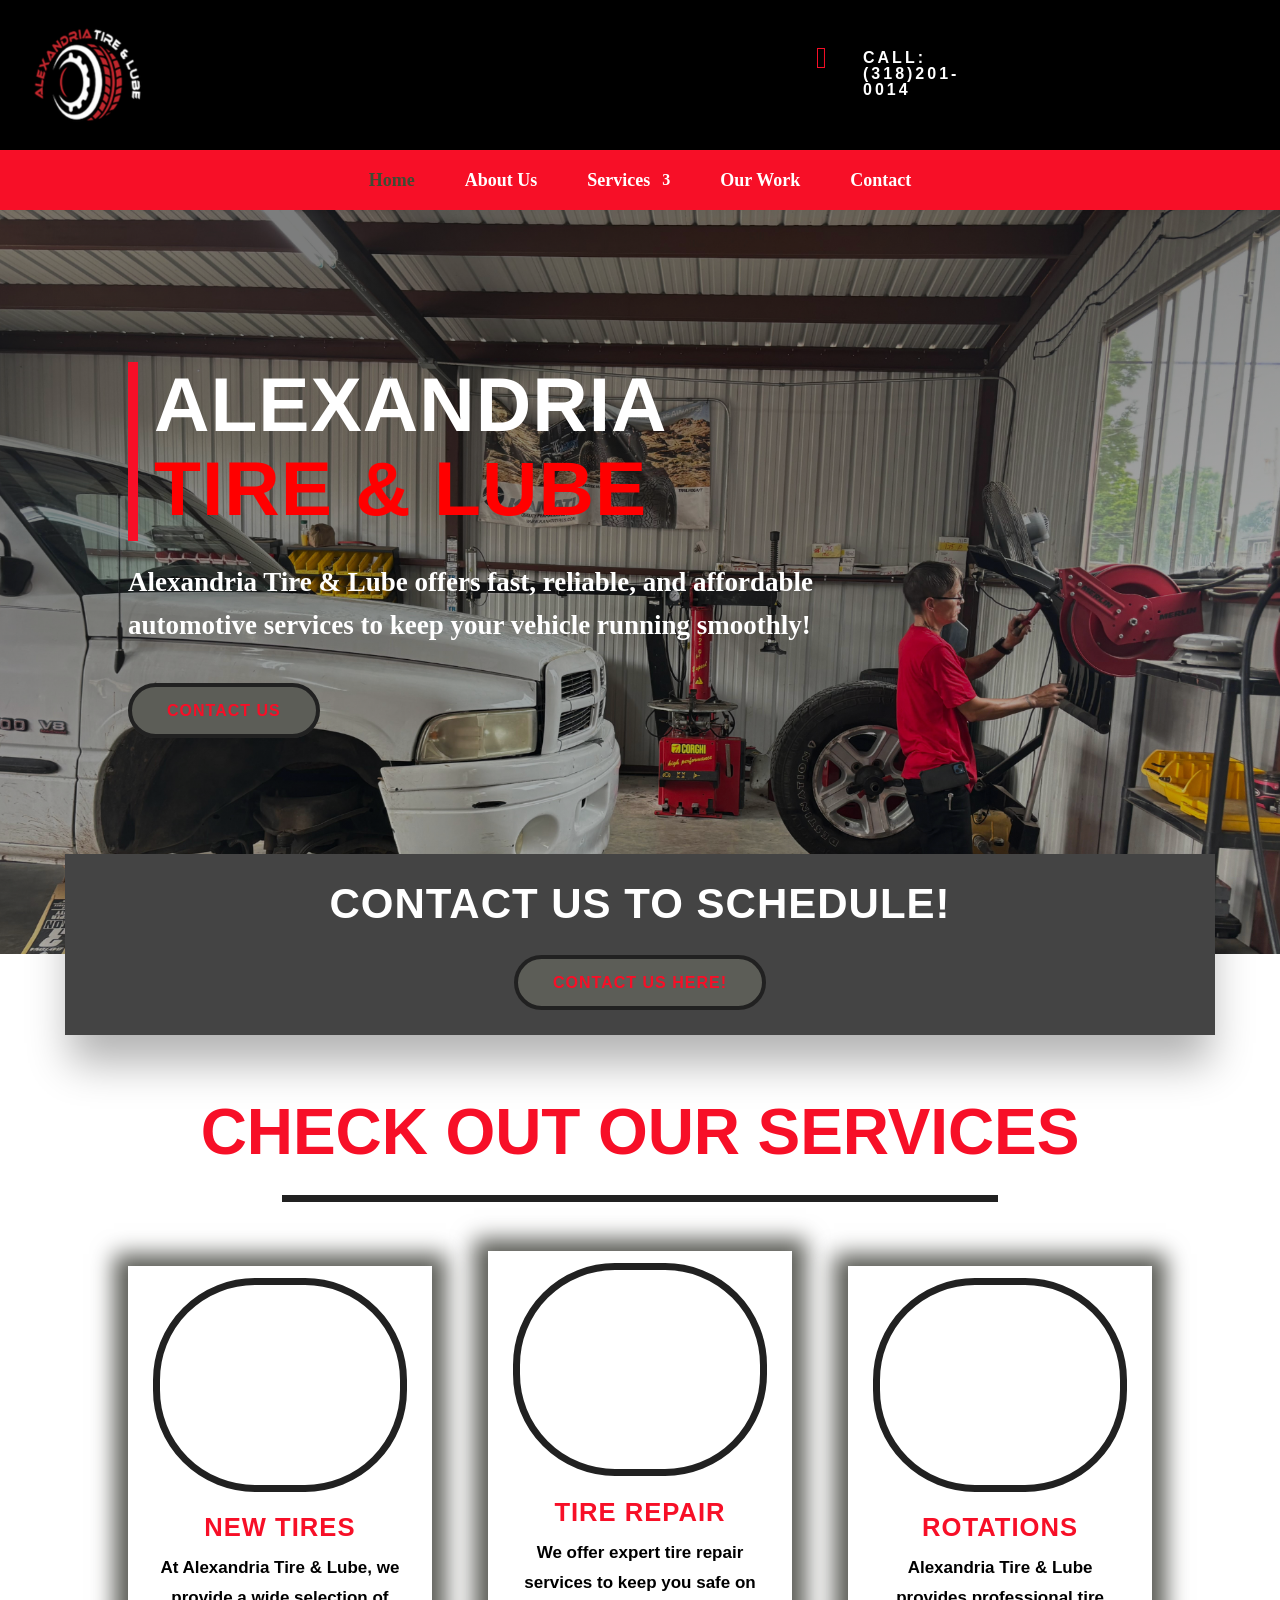
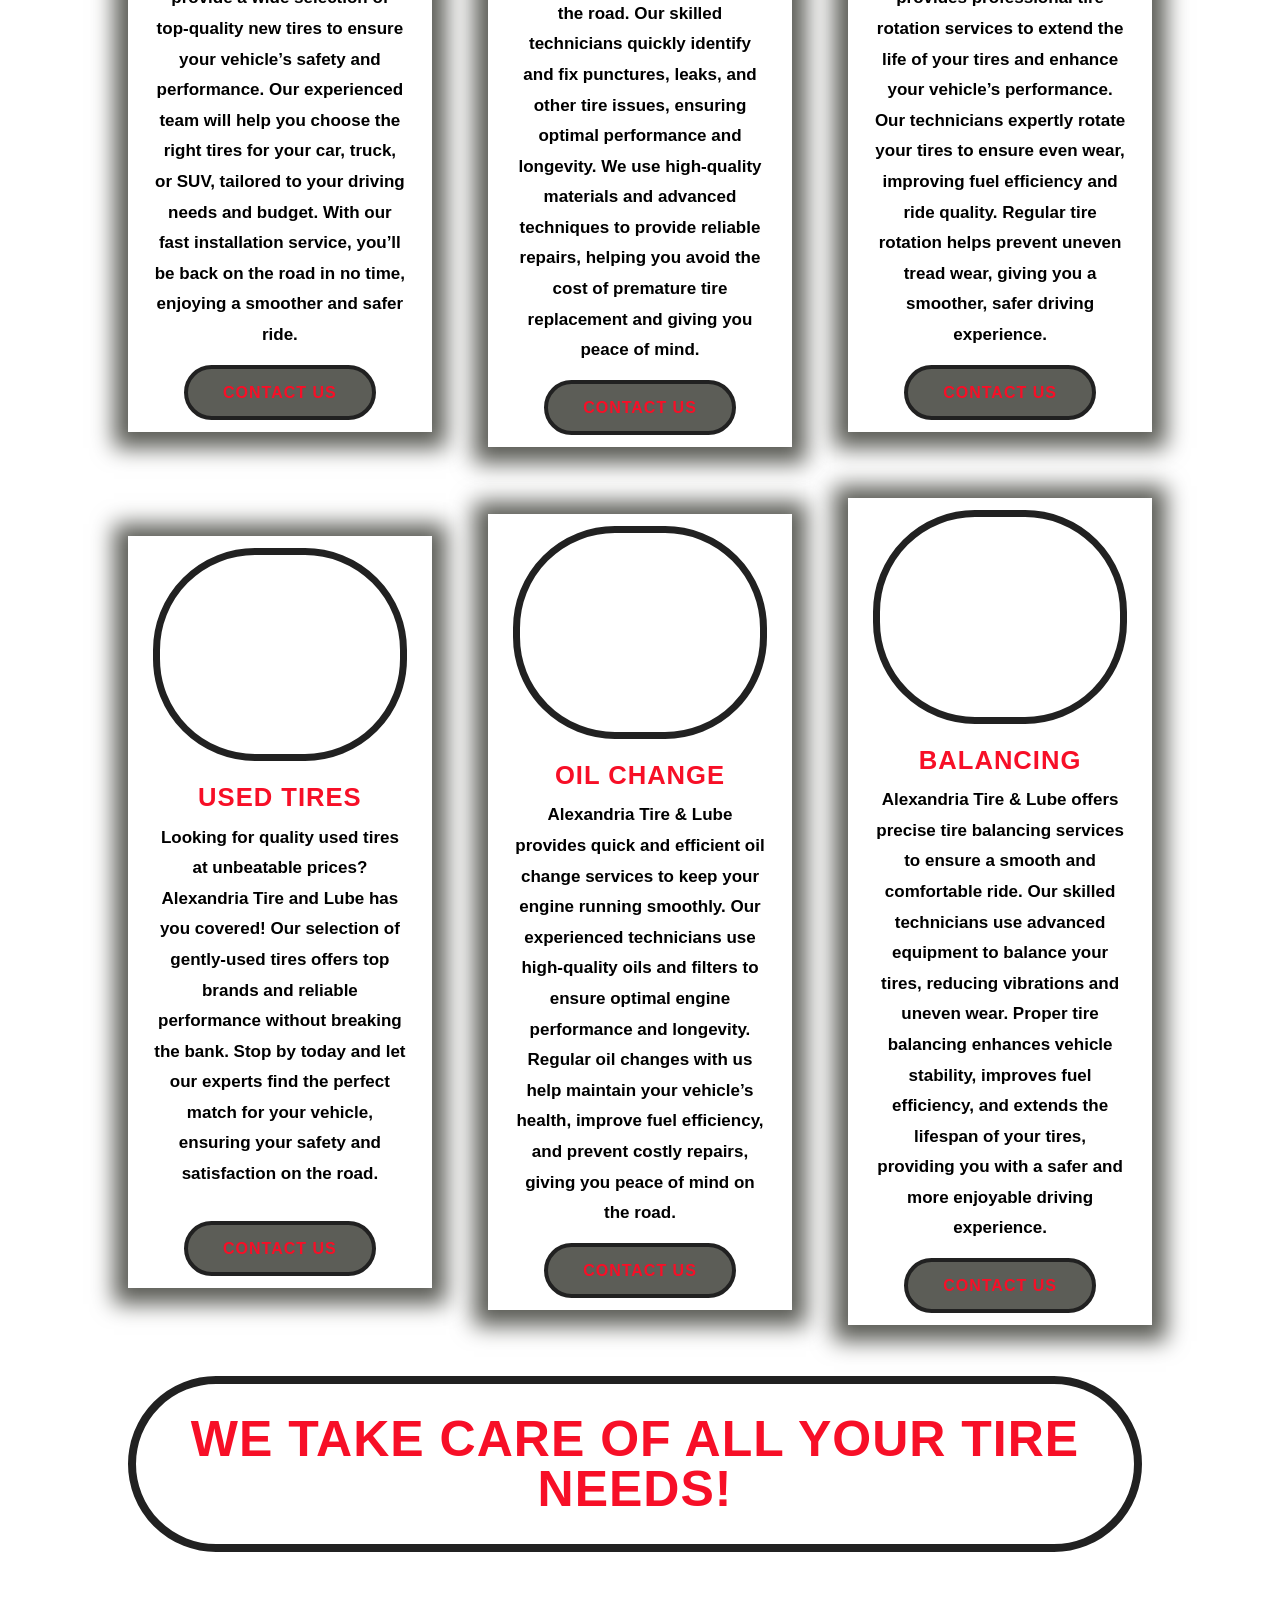
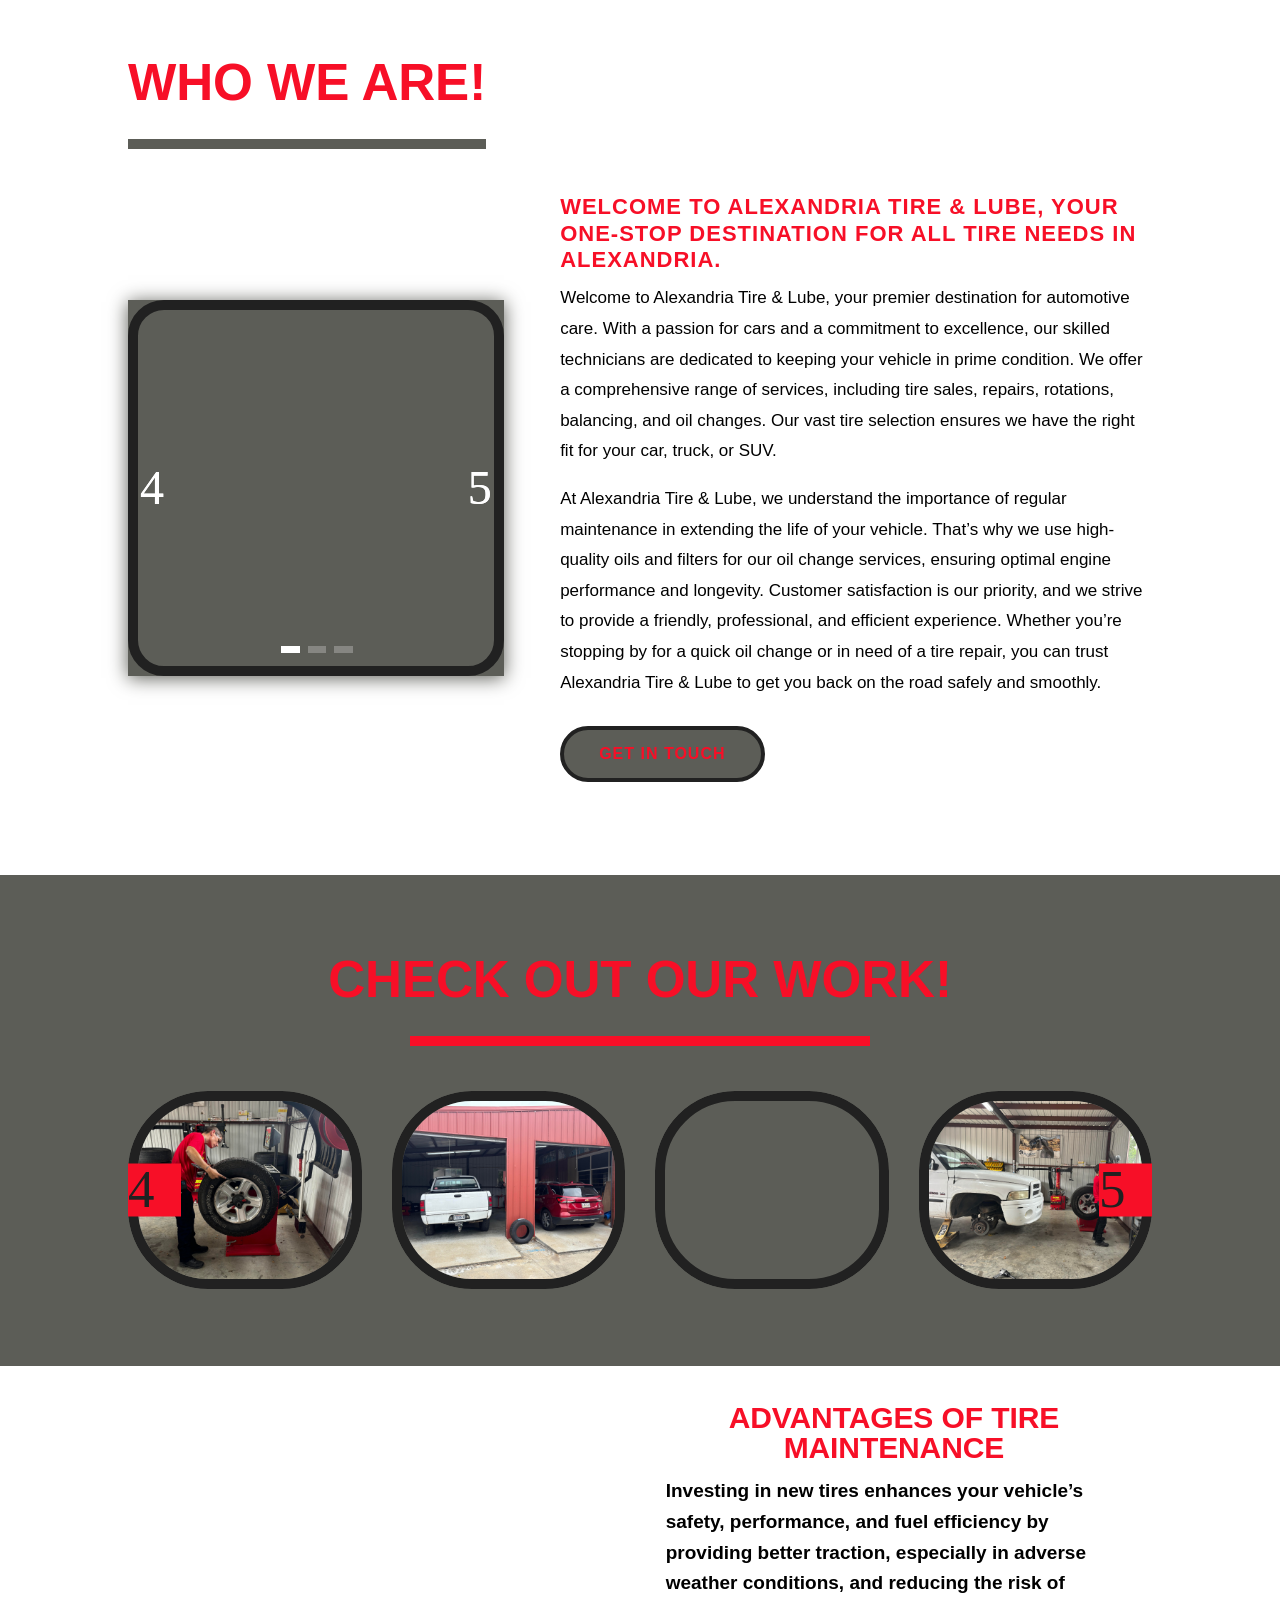
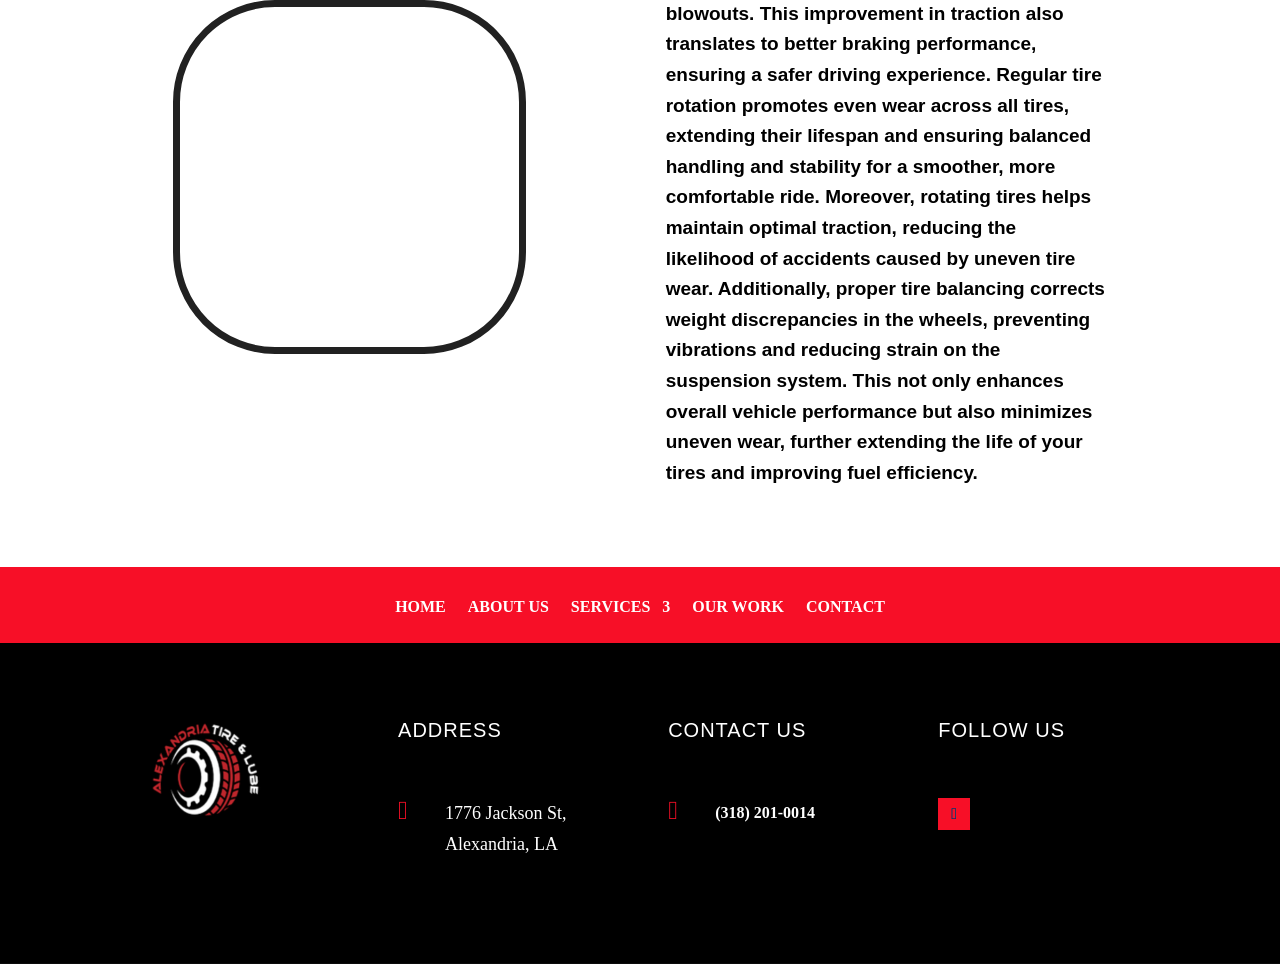
==== commit 68000e70: "chore: inject Found It lead capture for Alexandria Tire & Lube" ====
--- a/index.html
+++ b/index.html
@@ -197,7 +197,9 @@
 <link rel="apple-touch-icon" href="wp-content/uploads/2024/05/cropped-6-180x180.png" />
 <meta name="msapplication-TileImage" content="https://alexandriatireandlube.com/wp-content/uploads/2024/05/cropped-6-270x270.png" />
 <style id="et-critical-inline-css">body,.et_pb_column_1_2 .et_quote_content blockquote cite,.et_pb_column_1_2 .et_link_content a.et_link_main_url,.et_pb_column_1_3 .et_quote_content blockquote cite,.et_pb_column_3_8 .et_quote_content blockquote cite,.et_pb_column_1_4 .et_quote_content blockquote cite,.et_pb_blog_grid .et_quote_content blockquote cite,.et_pb_column_1_3 .et_link_content a.et_link_main_url,.et_pb_column_3_8 .et_link_content a.et_link_main_url,.et_pb_column_1_4 .et_link_content a.et_link_main_url,.et_pb_blog_grid .et_link_content a.et_link_main_url,body .et_pb_bg_layout_light .et_pb_post p,body .et_pb_bg_layout_dark .et_pb_post p{font-size:18px}.et_pb_slide_content,.et_pb_best_value{font-size:20px}a{color:#f70f27}#footer-widgets .footer-widget li:before{top:12.3px}h1,h2,h3,h4,h5,h6,.et_quote_content blockquote p,.et_pb_slide_description .et_pb_slide_title{font-weight:normal;font-style:normal;text-transform:uppercase;text-decoration:none;letter-spacing:1px}@media only screen and (min-width:1350px){.et_pb_row{padding:27px 0}.et_pb_section{padding:54px 0}.single.et_pb_pagebuilder_layout.et_full_width_page .et_post_meta_wrapper{padding-top:81px}.et_pb_fullwidth_section{padding:0}}h1,h1.et_pb_contact_main_title,.et_pb_title_container h1{font-size:40px}h2,.product .related h2,.et_pb_column_1_2 .et_quote_content blockquote p{font-size:34px}h3{font-size:29px}h4,.et_pb_circle_counter h3,.et_pb_number_counter h3,.et_pb_column_1_3 .et_pb_post h2,.et_pb_column_1_4 .et_pb_post h2,.et_pb_blog_grid h2,.et_pb_column_1_3 .et_quote_content blockquote p,.et_pb_column_3_8 .et_quote_content blockquote p,.et_pb_column_1_4 .et_quote_content blockquote p,.et_pb_blog_grid .et_quote_content blockquote p,.et_pb_column_1_3 .et_link_content h2,.et_pb_column_3_8 .et_link_content h2,.et_pb_column_1_4 .et_link_content h2,.et_pb_blog_grid .et_link_content h2,.et_pb_column_1_3 .et_audio_content h2,.et_pb_column_3_8 .et_audio_content h2,.et_pb_column_1_4 .et_audio_content h2,.et_pb_blog_grid .et_audio_content h2,.et_pb_column_3_8 .et_pb_audio_module_content h2,.et_pb_column_1_3 .et_pb_audio_module_content h2,.et_pb_gallery_grid .et_pb_gallery_item h3,.et_pb_portfolio_grid .et_pb_portfolio_item h2,.et_pb_filterable_portfolio_grid .et_pb_portfolio_item h2{font-size:24px}h5{font-size:21px}h6{font-size:18px}.et_pb_slide_description .et_pb_slide_title{font-size:61px}.et_pb_gallery_grid .et_pb_gallery_item h3,.et_pb_portfolio_grid .et_pb_portfolio_item h2,.et_pb_filterable_portfolio_grid .et_pb_portfolio_item h2,.et_pb_column_1_4 .et_pb_audio_module_content h2{font-size:21px}	h1,h2,h3,h4,h5,h6{font-family:'Nunito',Helvetica,Arial,Lucida,sans-serif}body,input,textarea,select{font-family:'Roboto Slab',Georgia,"Times New Roman",serif}margin:auto;margin:auto;margin:auto;margin:auto;margin:auto;margin:auto;margin:auto;margin:auto;margin:auto;margin:auto;margin:auto;margin:auto;.et_pb_gallery_image{padding-top:100%}.et_pb_gallery_image img{position:absolute;height:100%;top:0;left:0;right:0;bottom:0;object-fit:cover}.et_pb_slide_image{padding-top:100%}.et_pb_slide_image img{position:absolute;height:100%;top:0;left:0;right:0;bottom:0;object-fit:cover}.et_pb_filterable_portfolio.pagi-space .et_pb_portofolio_pagination,.et_pb_gallery.pagi-space .et_pb_gallery_pagination{border:none}@media (max-width:480px){.et_pb_filterable_portfolio.pagi-space .et_pb_portofolio_pagination ul li a,.et_pb_gallery.pagi-space .et_pb_gallery_pagination ul li a{padding:.5em 1em;margin:0px -5px;background:#eeeeee;border:0px solid #eeeeee}}@media (min-width:481px){.et_pb_filterable_portfolio.pagi-space .et_pb_portofolio_pagination ul li a,.et_pb_gallery.pagi-space .et_pb_gallery_pagination ul li a{padding:1em 1.5em;background:#eeeeee;border:1px solid #eeeeee}}.et_pb_filterable_portfolio.pagi-space .et_pb_portofolio_pagination ul li a:hover,.et_pb_gallery.pagi-space .et_pb_gallery_pagination ul li a.hover{border-color:#f98b00}.et_pb_filterable_portfolio.pagi-space .et_pb_portofolio_pagination ul li a.active,.et_pb_gallery.pagi-space .et_pb_gallery_pagination ul li a.active{background:#f98b00;color:#ffffff;border-color:#f98b00}@media (max-width:767px){p.et_pb_contact_field{max-width:100%!important}}@media (min-width:981px){.col-width .et_pb_gallery_item{width:25%!important;padding:0px 10px;clear:none!important}}@media (max-width:980px){.col-width .et_pb_gallery_item{width:25%!important;clear:none!important}}@media (max-width:767px){.col-width .et_pb_gallery_item{width:33.33%!important;clear:none!important}}@media (max-width:479px){.col-width .et_pb_gallery_item{width:50%!important;padding:5px;clear:none!important}}div.et_pb_section.et_pb_section_0{background-image:linear-gradient(166deg,rgba(0,0,0,0.51) 16%,rgba(0,0,0,0.2) 100%),url(wp-content/uploads/2024/05/Untitled-design-11.png)!important}.et_pb_section_0.et_pb_section{padding-top:14vh;padding-bottom:5vh;background-color:RGBA(255,255,255,0)!important}.et_pb_section_0{z-index:999;position:relative}.et_pb_row_0,body #page-container .et-db #et-boc .et-l .et_pb_row_0.et_pb_row,body.et_pb_pagebuilder_layout.single #page-container #et-boc .et-l .et_pb_row_0.et_pb_row,body.et_pb_pagebuilder_layout.single.et_full_width_page #page-container #et-boc .et-l .et_pb_row_0.et_pb_row{max-width:100%}.et_pb_text_0 h1{font-weight:700;text-transform:uppercase;font-size:6vw;color:#FFFFFF!important;line-height:1.1em}.et_pb_text_0{border-color:#4054B2 #4054B2 #4054B2 #F70F27;border-left-width:10px;padding-left:16px!important;margin-bottom:0px!important}.et_pb_text_1{line-height:1.6em;font-weight:700;font-size:3vh;line-height:1.6em;padding-top:20px!important;padding-bottom:20px!important;margin-bottom:16px!important;max-width:800px}.et_pb_button_0_wrapper .et_pb_button_0,.et_pb_button_0_wrapper .et_pb_button_0:hover,.et_pb_button_1_wrapper .et_pb_button_1,.et_pb_button_1_wrapper .et_pb_button_1:hover{padding-top:10px!important;padding-right:35px!important;padding-bottom:10px!important;padding-left:35px!important}.et_pb_button_0_wrapper,.et_pb_button_1_wrapper{margin-top:0px!important;margin-bottom:0px!important}body #page-container .et_pb_section .et_pb_button_0,body #page-container .et_pb_section .et_pb_button_1{color:#F70F27!important;border-width:4px!important;border-color:#212121;border-radius:100px;letter-spacing:1px;font-size:16px;font-family:'Montserrat',Helvetica,Arial,Lucida,sans-serif!important;font-weight:700!important;text-transform:uppercase!important;background-color:#5C5D57}body #page-container .et_pb_section .et_pb_button_0:hover,body #page-container .et_pb_section .et_pb_button_1:hover{color:#212121!important;border-color:#5C5D57!important;background-image:initial;background-color:#F70F27}body #page-container .et_pb_section .et_pb_button_0:hover:after,body #page-container .et_pb_section .et_pb_button_1:hover:after{margin-left:.3em;left:auto;margin-left:.3em;opacity:1}body #page-container .et_pb_section .et_pb_button_0:after,body #page-container .et_pb_section .et_pb_button_1:after{line-height:inherit;font-size:inherit!important;margin-left:-1em;left:auto;font-family:ETmodules!important;font-weight:400!important}.et_pb_button_0,.et_pb_button_1{transition:color 300ms ease 0ms,background-color 300ms ease 0ms,border 300ms ease 0ms;-webkit-backdrop-filter:blur(20px);backdrop-filter:blur(20px)}.et_pb_button_0,.et_pb_button_0:after,.et_pb_button_1,.et_pb_button_1:after{transition:all 300ms ease 0ms}.et_pb_row_1{background-color:#444444;box-shadow:0px 33px 40px -5px rgba(0,0,0,0.3)}.et_pb_row_1.et_pb_row{padding-right:0px!important;padding-left:0px!important;margin-top:10vh!important;margin-right:auto!important;margin-bottom:-14vh!important;margin-left:auto!important;padding-right:0px;padding-left:0px}.et_pb_row_1,body #page-container .et-db #et-boc .et-l .et_pb_row_1.et_pb_row,body.et_pb_pagebuilder_layout.single #page-container #et-boc .et-l .et_pb_row_1.et_pb_row,body.et_pb_pagebuilder_layout.single.et_full_width_page #page-container #et-boc .et-l .et_pb_row_1.et_pb_row{max-width:1150px}.et_pb_text_2 h2{font-family:'Poppins',Helvetica,Arial,Lucida,sans-serif;font-weight:700;text-transform:uppercase;font-size:42px;color:#FFFFFF!important;line-height:1.2em;text-align:center}.et_pb_text_2{margin-bottom:15px!important}@media only screen and (min-width:981px){.et_pb_row_1,body #page-container .et-db #et-boc .et-l .et_pb_row_1.et_pb_row,body.et_pb_pagebuilder_layout.single #page-container #et-boc .et-l .et_pb_row_1.et_pb_row,body.et_pb_pagebuilder_layout.single.et_full_width_page #page-container #et-boc .et-l .et_pb_row_1.et_pb_row{width:90%}}@media only screen and (max-width:980px){.et_pb_section_0.et_pb_section{padding-top:9vw;padding-bottom:9vw}.et_pb_text_0 h1{font-size:44px}.et_pb_text_0{border-left-width:10px;border-left-color:#F70F27}.et_pb_text_1{font-size:18px}.et_pb_button_0_wrapper .et_pb_button_0,.et_pb_button_0_wrapper .et_pb_button_0:hover,.et_pb_button_1_wrapper .et_pb_button_1,.et_pb_button_1_wrapper .et_pb_button_1:hover{padding-right:40px!important;padding-left:40px!important}body #page-container .et_pb_section .et_pb_button_0:after,body #page-container .et_pb_section .et_pb_button_1:after{line-height:inherit;font-size:inherit!important;margin-left:-1em;left:auto;display:inline-block;opacity:0;content:attr(data-icon);font-family:ETmodules!important;font-weight:400!important}body #page-container .et_pb_section .et_pb_button_0:before,body #page-container .et_pb_section .et_pb_button_1:before{display:none}body #page-container .et_pb_section .et_pb_button_0:hover:after,body #page-container .et_pb_section .et_pb_button_1:hover:after{margin-left:.3em;left:auto;margin-left:.3em;opacity:1}.et_pb_row_1.et_pb_row{padding-right:50px!important;padding-left:50px!important;margin-top:-9vw!important;margin-bottom:6vw!important;padding-right:50px!important;padding-left:50px!important}.et_pb_row_1,body #page-container .et-db #et-boc .et-l .et_pb_row_1.et_pb_row,body.et_pb_pagebuilder_layout.single #page-container #et-boc .et-l .et_pb_row_1.et_pb_row,body.et_pb_pagebuilder_layout.single.et_full_width_page #page-container #et-boc .et-l .et_pb_row_1.et_pb_row{width:80%}.et_pb_text_2 h2{font-size:42px}}@media only screen and (min-width:768px) and (max-width:980px){.et_pb_row_1,.et_pb_button_1{display:none!important}}@media only screen and (max-width:767px){.et_pb_section_0.et_pb_section{padding-top:6vh;padding-bottom:10vh}.et_pb_text_0 h1{font-size:10vw;text-align:center}.et_pb_text_0{border-left-width:5px;border-left-color:RGBA(255,255,255,0)}.et_pb_text_1{font-size:15px;margin-bottom:0px!important}.et_pb_button_0_wrapper .et_pb_button_0,.et_pb_button_0_wrapper .et_pb_button_0:hover,.et_pb_button_1_wrapper .et_pb_button_1,.et_pb_button_1_wrapper .et_pb_button_1:hover{padding-top:12px!important;padding-right:32px!important;padding-bottom:12px!important;padding-left:32px!important}body #page-container .et_pb_section .et_pb_button_0,body #page-container .et_pb_section .et_pb_button_1{font-size:14px!important}body #page-container .et_pb_section .et_pb_button_0:after,body #page-container .et_pb_section .et_pb_button_1:after{line-height:inherit;font-size:inherit!important;margin-left:-1em;left:auto;display:inline-block;opacity:0;content:attr(data-icon);font-family:ETmodules!important;font-weight:400!important}body #page-container .et_pb_section .et_pb_button_0:before,body #page-container .et_pb_section .et_pb_button_1:before{display:none}body #page-container .et_pb_section .et_pb_button_0:hover:after,body #page-container .et_pb_section .et_pb_button_1:hover:after{margin-left:.3em;left:auto;margin-left:.3em;opacity:1}.et_pb_row_1.et_pb_row{padding-right:10px!important;padding-bottom:25px!important;padding-left:10px!important;margin-top:2vh!important;margin-bottom:-28vh!important;padding-right:10px!important;padding-bottom:25px!important;padding-left:10px!important}.et_pb_row_1,.et_pb_button_1{display:none!important}.et_pb_text_2 h2{font-size:7vw}}</style>
-<link rel="stylesheet" id="et-core-unified-5-cached-inline-styles" href="wp-content/et-cache/5/et-core-unified-5.min9a7a.css?ver=1750673252" /><link rel="preload" as="style" id="et-core-unified-tb-25103-tb-25356-deferred-5-cached-inline-styles" href="wp-content/et-cache/5/et-core-unified-tb-25103-tb-25356-deferred-5.minca80.css?ver=1750673253" onload="this.onload=null;this.rel='stylesheet';" /></head>
+<link rel="stylesheet" id="et-core-unified-5-cached-inline-styles" href="wp-content/et-cache/5/et-core-unified-5.min9a7a.css?ver=1750673252" /><link rel="preload" as="style" id="et-core-unified-tb-25103-tb-25356-deferred-5-cached-inline-styles" href="wp-content/et-cache/5/et-core-unified-tb-25103-tb-25356-deferred-5.minca80.css?ver=1750673253" onload="this.onload=null;this.rel='stylesheet';" /><!-- Found It Lead Capture -->
+<script src="https://www.founditos.com/embed/lead-capture.js" data-account="e24c5db0-638f-408a-8385-97e39e48fb6d" async></script>
+</head>
 <body class="home wp-singular page-template-default page page-id-5 wp-theme-Divi et-tb-has-template et-tb-has-header et-tb-has-footer et_pb_button_helper_class et_cover_background et_pb_gutter windows et_pb_gutters3 et_pb_pagebuilder_layout et_no_sidebar et_divi_theme et-db">
 	<div id="page-container">
 <div id="et-boc" class="et-boc">
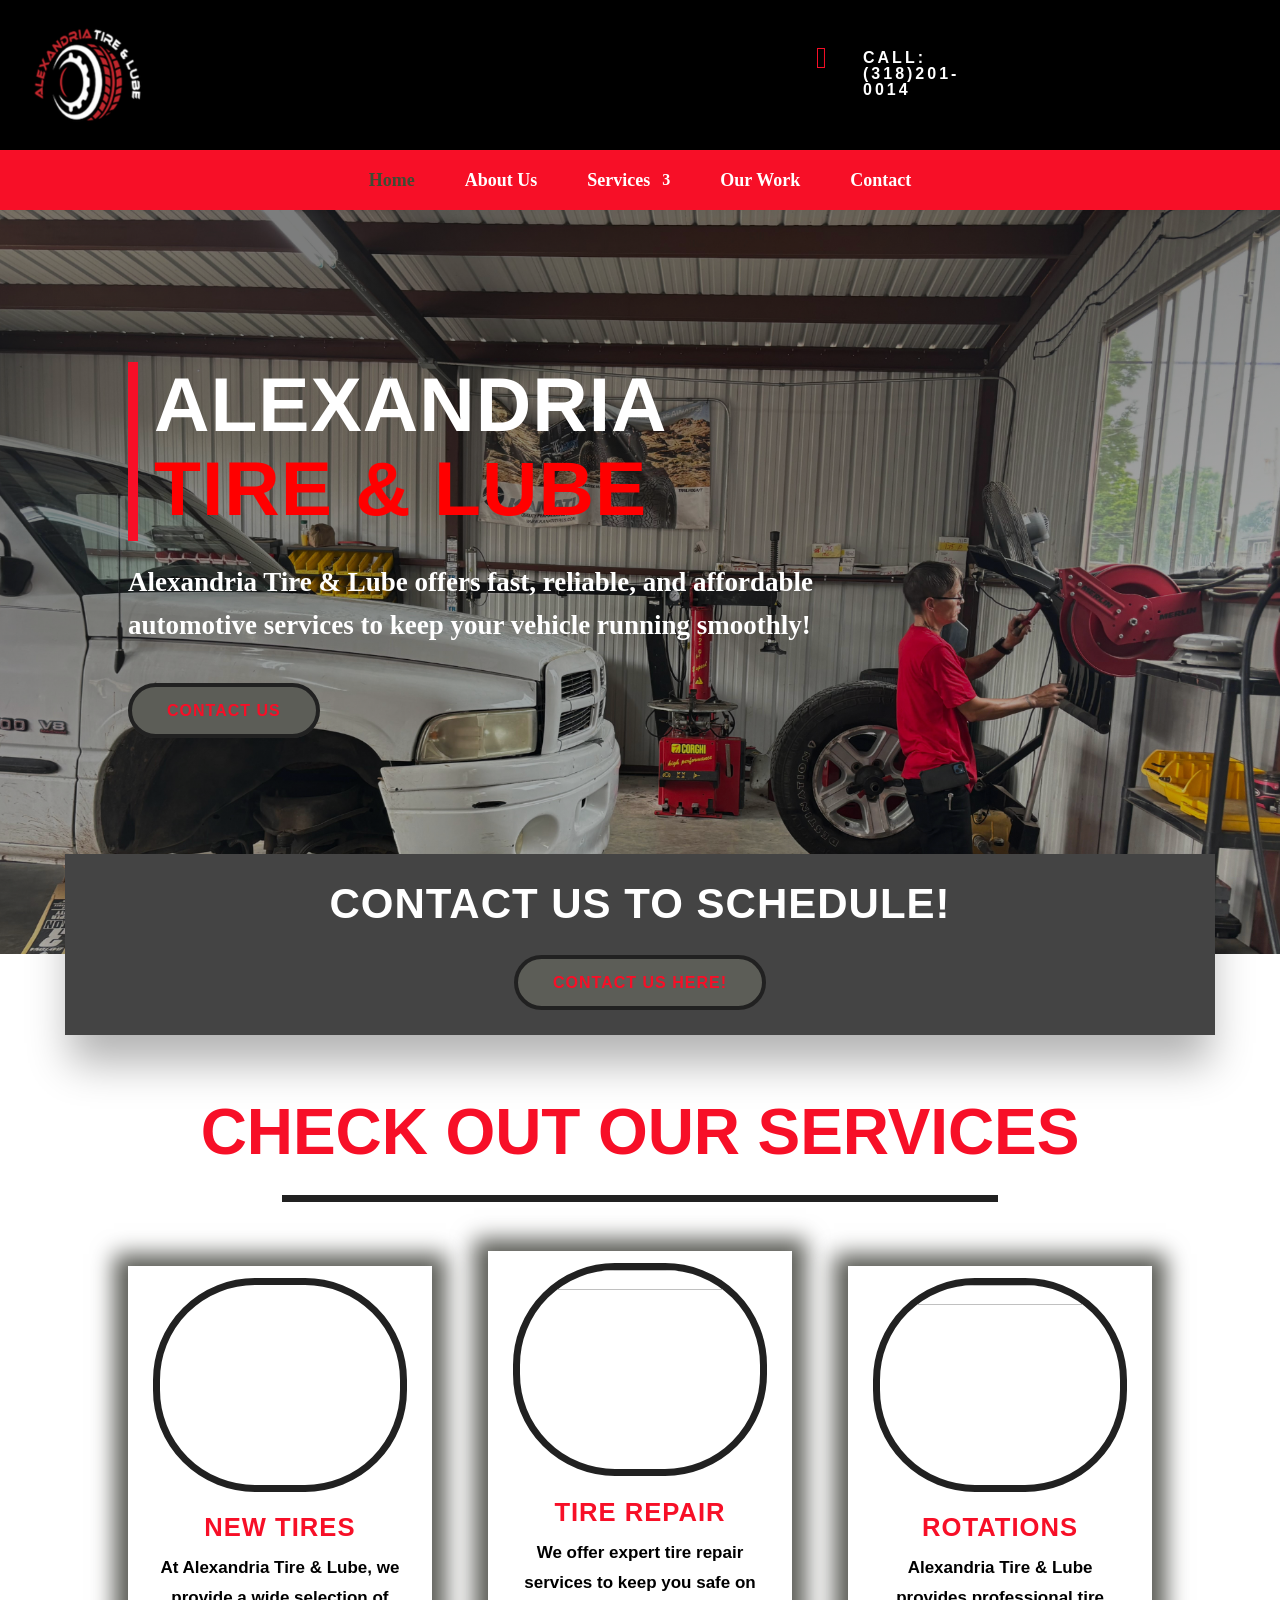
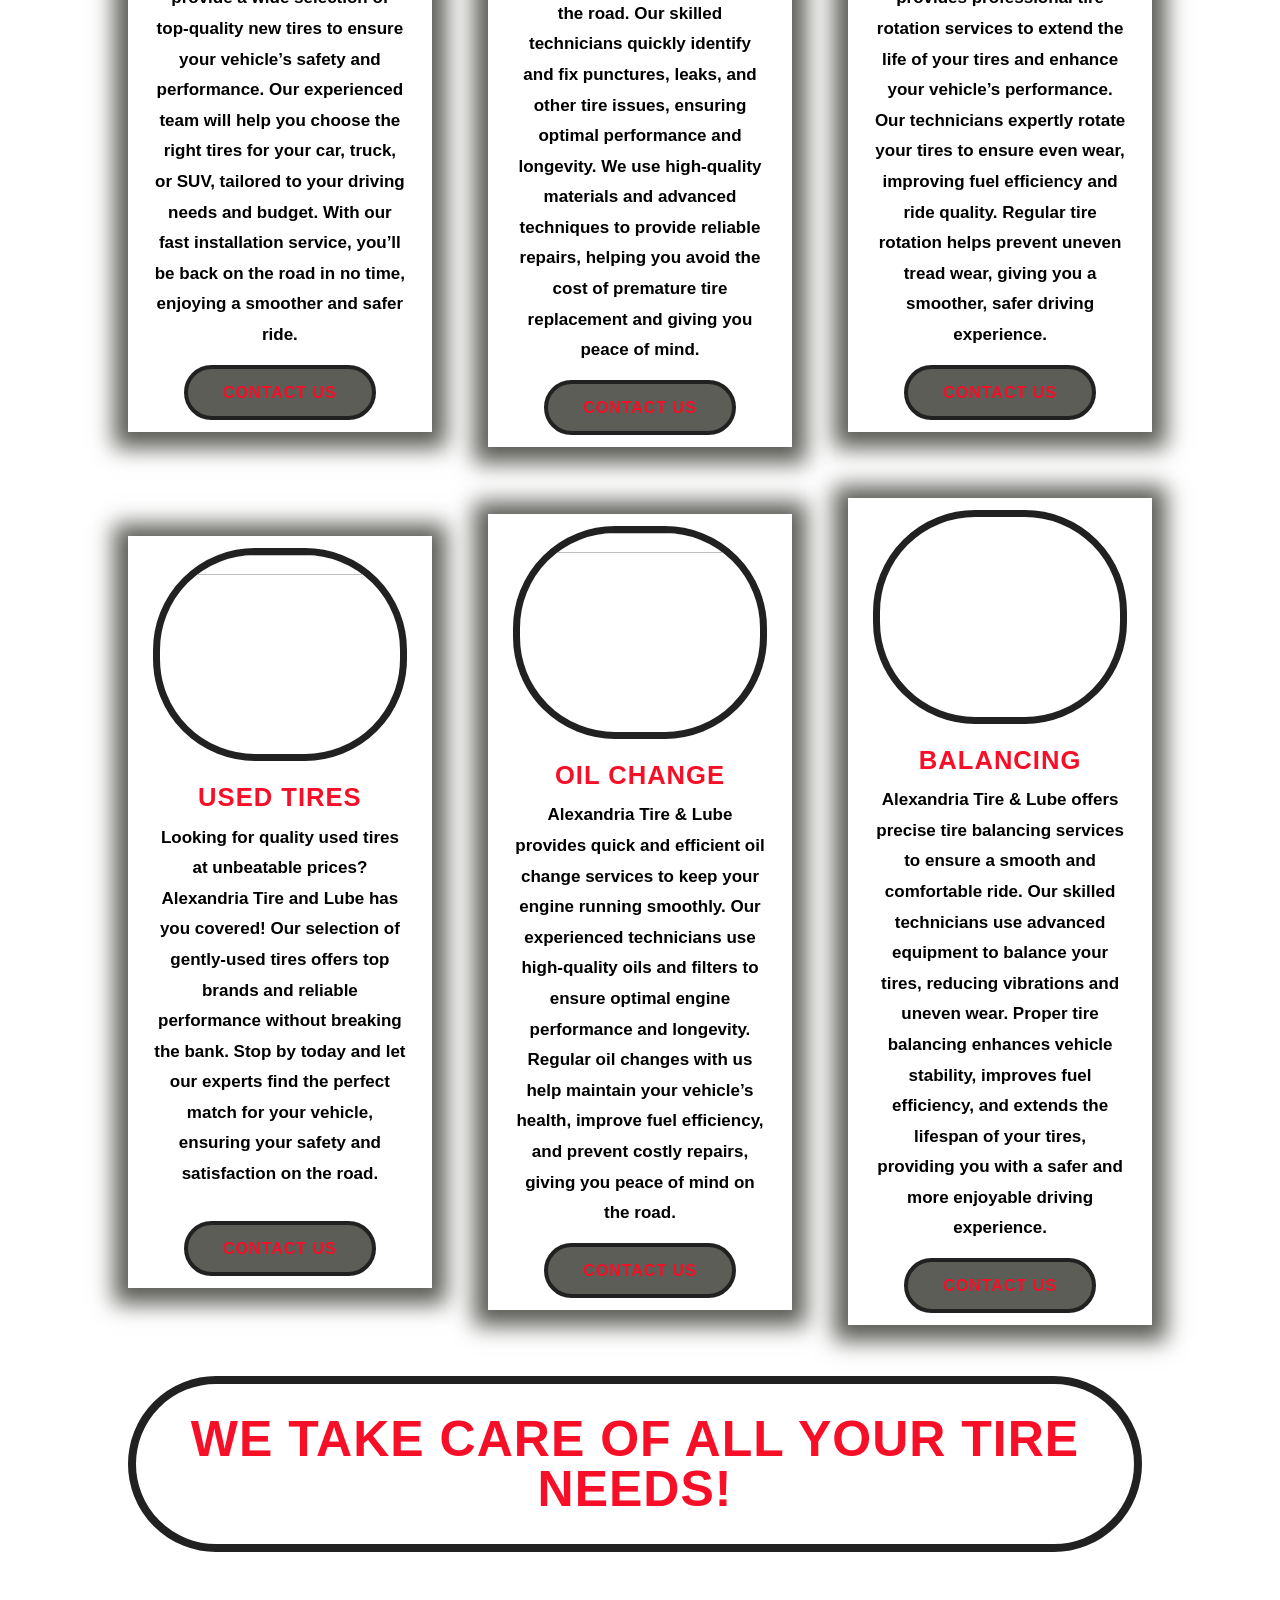
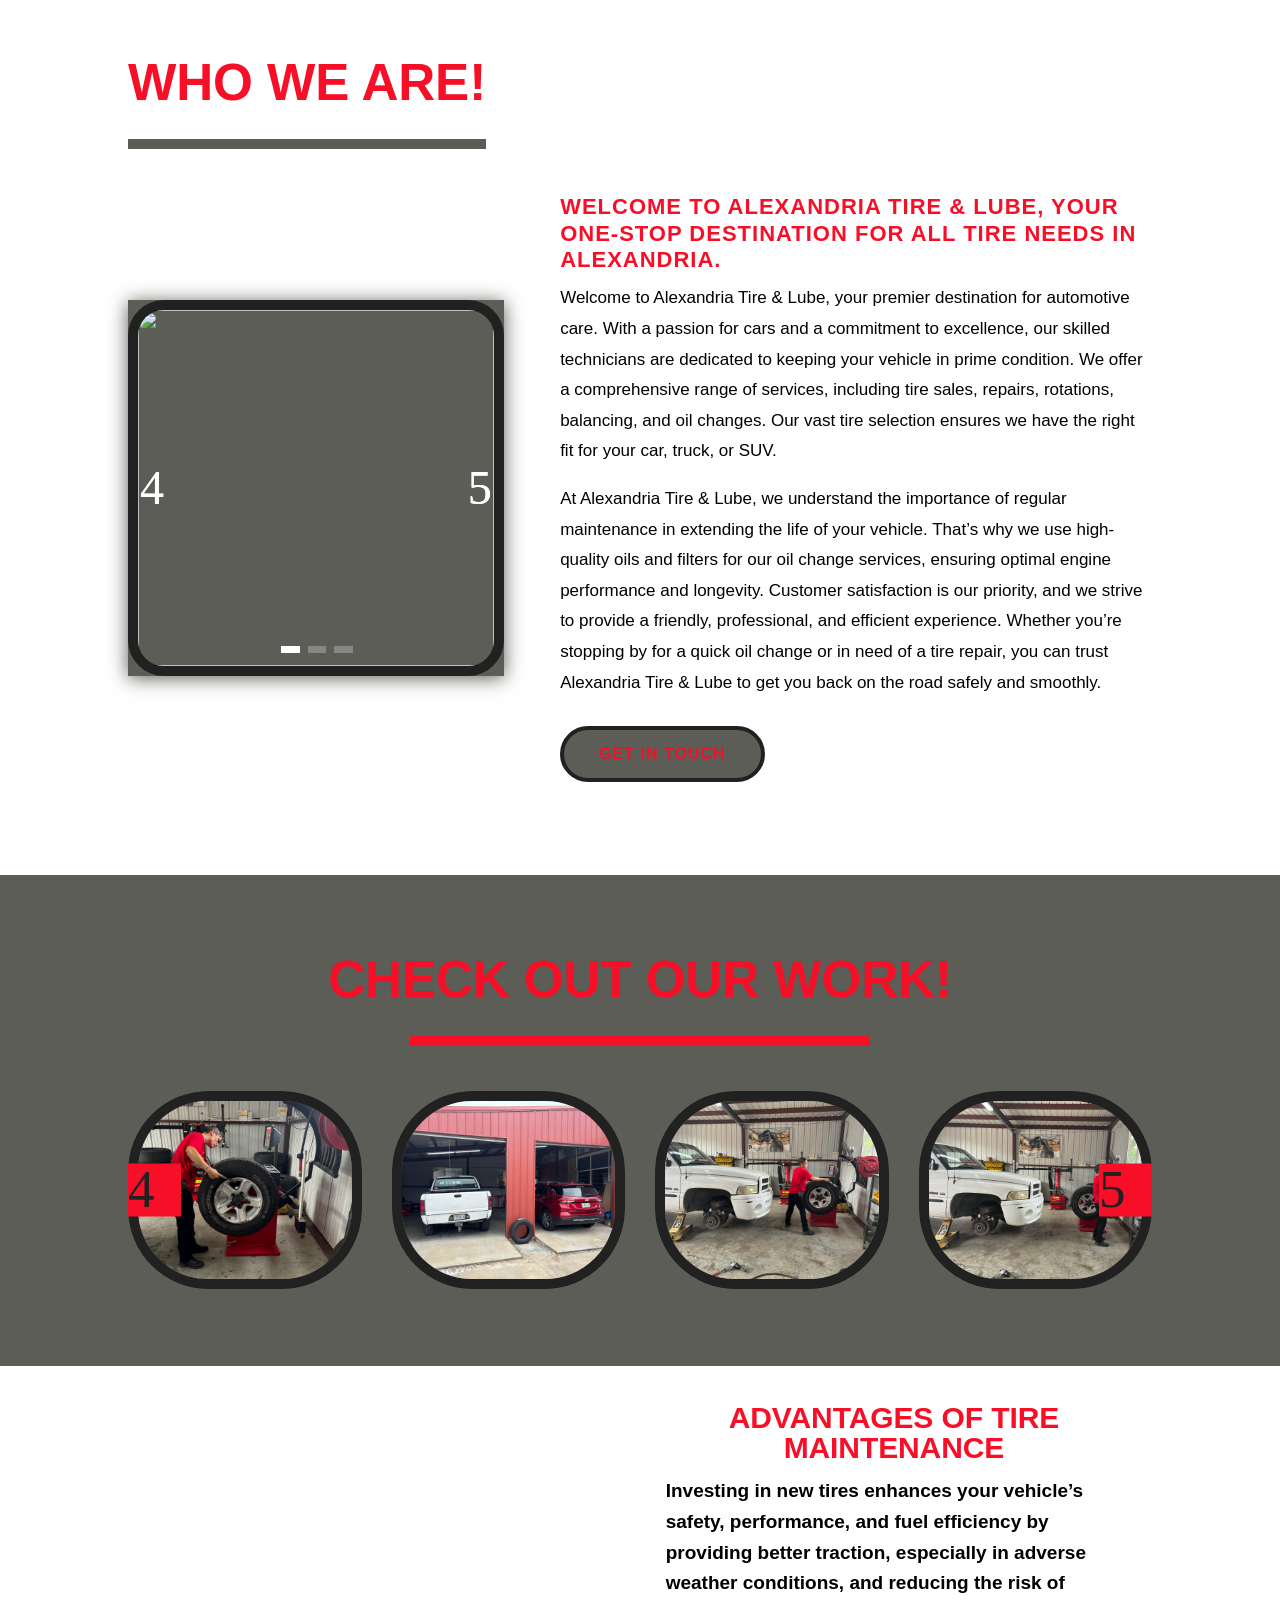
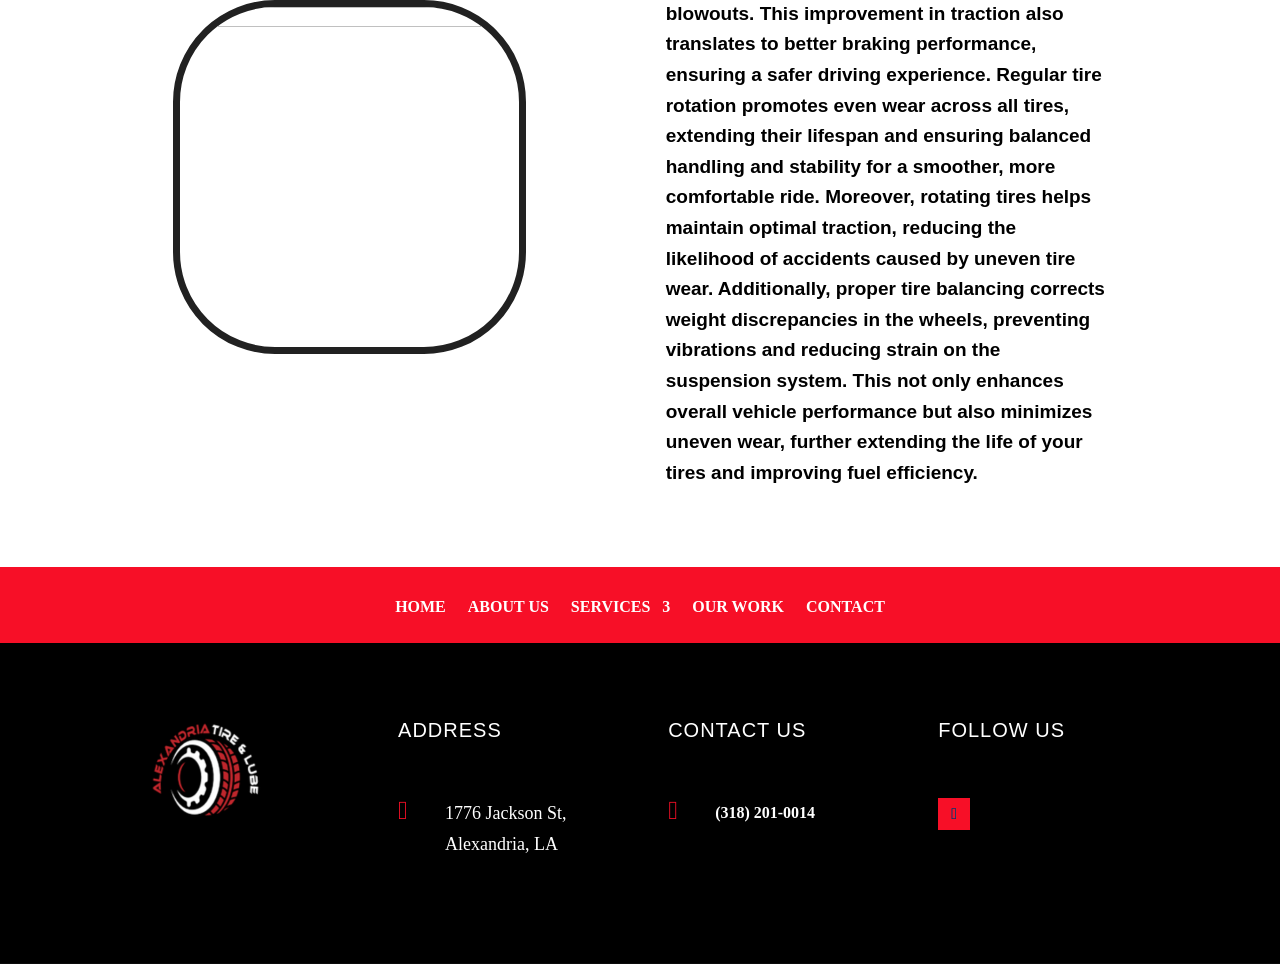
==== commit 037974f8: "Localize hot-linked images/assets into repo" ====
--- a/index.html
+++ b/index.html
@@ -1,8 +1,8 @@
 <!DOCTYPE html>
 <html lang="en-US">
-
-<!-- Mirrored from alexandriatireandlube.com/ by HTTrack Website Copier/3.x [XR&CO'2014], Mon, 22 Jun 2026 13:32:03 GMT -->
-<!-- Added by HTTrack --><meta http-equiv="content-type" content="text/html;charset=UTF-8" /><!-- /Added by HTTrack -->
+
+<!-- Mirrored from alexandriatireandlube.com/ by HTTrack Website Copier/3.x [XR&CO'2014], Mon, 22 Jun 2026 13:32:03 GMT -->
+<!-- Added by HTTrack --><meta http-equiv="content-type" content="text/html;charset=UTF-8" /><!-- /Added by HTTrack -->
 <head>
 	<meta charset="UTF-8" />
 <meta http-equiv="X-UA-Compatible" content="IE=edge">
@@ -48,8 +48,8 @@
 /*# sourceURL=divi-style-inline-inline-css */
 </style>
 <style id="divi-dynamic-critical-inline-css">
-@font-face{font-family:ETmodules;font-display:block;src:url(wp-content/themes/Divi/core/admin/fonts/modules/all/modules.eot);src:url(//alexandriatireandlube.com/wp-content/themes/Divi/core/admin/fonts/modules/all/modules.eot?#iefix) format("embedded-opentype"),url(//alexandriatireandlube.com/wp-content/themes/Divi/core/admin/fonts/modules/all/modules.woff) format("woff"),url(//alexandriatireandlube.com/wp-content/themes/Divi/core/admin/fonts/modules/all/modules.ttf) format("truetype"),url(//alexandriatireandlube.com/wp-content/themes/Divi/core/admin/fonts/modules/all/modules.svg#ETmodules) format("svg");font-weight:400;font-style:normal}
-@font-face{font-family:FontAwesome;font-style:normal;font-weight:400;font-display:block;src:url(wp-content/themes/Divi/core/admin/fonts/fontawesome/fa-regular-400.eot);src:url(//alexandriatireandlube.com/wp-content/themes/Divi/core/admin/fonts/fontawesome/fa-regular-400.eot?#iefix) format("embedded-opentype"),url(//alexandriatireandlube.com/wp-content/themes/Divi/core/admin/fonts/fontawesome/fa-regular-400.woff2) format("woff2"),url(//alexandriatireandlube.com/wp-content/themes/Divi/core/admin/fonts/fontawesome/fa-regular-400.woff) format("woff"),url(//alexandriatireandlube.com/wp-content/themes/Divi/core/admin/fonts/fontawesome/fa-regular-400.ttf) format("truetype"),url(//alexandriatireandlube.com/wp-content/themes/Divi/core/admin/fonts/fontawesome/fa-regular-400.svg#fontawesome) format("svg")}@font-face{font-family:FontAwesome;font-style:normal;font-weight:900;font-display:block;src:url(//alexandriatireandlube.com/wp-content/themes/Divi/core/admin/fonts/fontawesome/fa-solid-900.eot);src:url(//alexandriatireandlube.com/wp-content/themes/Divi/core/admin/fonts/fontawesome/fa-solid-900.eot?#iefix) format("embedded-opentype"),url(//alexandriatireandlube.com/wp-content/themes/Divi/core/admin/fonts/fontawesome/fa-solid-900.woff2) format("woff2"),url(//alexandriatireandlube.com/wp-content/themes/Divi/core/admin/fonts/fontawesome/fa-solid-900.woff) format("woff"),url(//alexandriatireandlube.com/wp-content/themes/Divi/core/admin/fonts/fontawesome/fa-solid-900.ttf) format("truetype"),url(//alexandriatireandlube.com/wp-content/themes/Divi/core/admin/fonts/fontawesome/fa-solid-900.svg#fontawesome) format("svg")}@font-face{font-family:FontAwesome;font-style:normal;font-weight:400;font-display:block;src:url(//alexandriatireandlube.com/wp-content/themes/Divi/core/admin/fonts/fontawesome/fa-brands-400.eot);src:url(//alexandriatireandlube.com/wp-content/themes/Divi/core/admin/fonts/fontawesome/fa-brands-400.eot?#iefix) format("embedded-opentype"),url(//alexandriatireandlube.com/wp-content/themes/Divi/core/admin/fonts/fontawesome/fa-brands-400.woff2) format("woff2"),url(//alexandriatireandlube.com/wp-content/themes/Divi/core/admin/fonts/fontawesome/fa-brands-400.woff) format("woff"),url(//alexandriatireandlube.com/wp-content/themes/Divi/core/admin/fonts/fontawesome/fa-brands-400.ttf) format("truetype"),url(//alexandriatireandlube.com/wp-content/themes/Divi/core/admin/fonts/fontawesome/fa-brands-400.svg#fontawesome) format("svg")}
+@font-face{font-family:ETmodules;font-display:block;src:url(wp-content/themes/Divi/core/admin/fonts/modules/all/modules.eot);src:url(/wp-content/themes/Divi/core/admin/fonts/modules/all/modules.eot) format("embedded-opentype"),url(//alexandriatireandlube.com/wp-content/themes/Divi/core/admin/fonts/modules/all/modules.woff) format("woff"),url(//alexandriatireandlube.com/wp-content/themes/Divi/core/admin/fonts/modules/all/modules.ttf) format("truetype"),url(//alexandriatireandlube.com/wp-content/themes/Divi/core/admin/fonts/modules/all/modules.svg#ETmodules) format("svg");font-weight:400;font-style:normal}
+@font-face{font-family:FontAwesome;font-style:normal;font-weight:400;font-display:block;src:url(wp-content/themes/Divi/core/admin/fonts/fontawesome/fa-regular-400.eot);src:url(/wp-content/themes/Divi/core/admin/fonts/fontawesome/fa-regular-400.eot) format("embedded-opentype"),url(//alexandriatireandlube.com/wp-content/themes/Divi/core/admin/fonts/fontawesome/fa-regular-400.woff2) format("woff2"),url(//alexandriatireandlube.com/wp-content/themes/Divi/core/admin/fonts/fontawesome/fa-regular-400.woff) format("woff"),url(//alexandriatireandlube.com/wp-content/themes/Divi/core/admin/fonts/fontawesome/fa-regular-400.ttf) format("truetype"),url(//alexandriatireandlube.com/wp-content/themes/Divi/core/admin/fonts/fontawesome/fa-regular-400.svg#fontawesome) format("svg")}@font-face{font-family:FontAwesome;font-style:normal;font-weight:900;font-display:block;src:url(//alexandriatireandlube.com/wp-content/themes/Divi/core/admin/fonts/fontawesome/fa-solid-900.eot);src:url(//alexandriatireandlube.com/wp-content/themes/Divi/core/admin/fonts/fontawesome/fa-solid-900.eot?#iefix) format("embedded-opentype"),url(//alexandriatireandlube.com/wp-content/themes/Divi/core/admin/fonts/fontawesome/fa-solid-900.woff2) format("woff2"),url(//alexandriatireandlube.com/wp-content/themes/Divi/core/admin/fonts/fontawesome/fa-solid-900.woff) format("woff"),url(//alexandriatireandlube.com/wp-content/themes/Divi/core/admin/fonts/fontawesome/fa-solid-900.ttf) format("truetype"),url(//alexandriatireandlube.com/wp-content/themes/Divi/core/admin/fonts/fontawesome/fa-solid-900.svg#fontawesome) format("svg")}@font-face{font-family:FontAwesome;font-style:normal;font-weight:400;font-display:block;src:url(//alexandriatireandlube.com/wp-content/themes/Divi/core/admin/fonts/fontawesome/fa-brands-400.eot);src:url(//alexandriatireandlube.com/wp-content/themes/Divi/core/admin/fonts/fontawesome/fa-brands-400.eot?#iefix) format("embedded-opentype"),url(//alexandriatireandlube.com/wp-content/themes/Divi/core/admin/fonts/fontawesome/fa-brands-400.woff2) format("woff2"),url(//alexandriatireandlube.com/wp-content/themes/Divi/core/admin/fonts/fontawesome/fa-brands-400.woff) format("woff"),url(//alexandriatireandlube.com/wp-content/themes/Divi/core/admin/fonts/fontawesome/fa-brands-400.ttf) format("truetype"),url(//alexandriatireandlube.com/wp-content/themes/Divi/core/admin/fonts/fontawesome/fa-brands-400.svg#fontawesome) format("svg")}
 @media (min-width:981px){.et_pb_gutters3 .et_pb_column,.et_pb_gutters3.et_pb_row .et_pb_column{margin-right:5.5%}.et_pb_gutters3 .et_pb_column_4_4,.et_pb_gutters3.et_pb_row .et_pb_column_4_4{width:100%}.et_pb_gutters3 .et_pb_column_4_4 .et_pb_module,.et_pb_gutters3.et_pb_row .et_pb_column_4_4 .et_pb_module{margin-bottom:2.75%}.et_pb_gutters3 .et_pb_column_3_4,.et_pb_gutters3.et_pb_row .et_pb_column_3_4{width:73.625%}.et_pb_gutters3 .et_pb_column_3_4 .et_pb_module,.et_pb_gutters3.et_pb_row .et_pb_column_3_4 .et_pb_module{margin-bottom:3.735%}.et_pb_gutters3 .et_pb_column_2_3,.et_pb_gutters3.et_pb_row .et_pb_column_2_3{width:64.833%}.et_pb_gutters3 .et_pb_column_2_3 .et_pb_module,.et_pb_gutters3.et_pb_row .et_pb_column_2_3 .et_pb_module{margin-bottom:4.242%}.et_pb_gutters3 .et_pb_column_3_5,.et_pb_gutters3.et_pb_row .et_pb_column_3_5{width:57.8%}.et_pb_gutters3 .et_pb_column_3_5 .et_pb_module,.et_pb_gutters3.et_pb_row .et_pb_column_3_5 .et_pb_module{margin-bottom:4.758%}.et_pb_gutters3 .et_pb_column_1_2,.et_pb_gutters3.et_pb_row .et_pb_column_1_2{width:47.25%}.et_pb_gutters3 .et_pb_column_1_2 .et_pb_module,.et_pb_gutters3.et_pb_row .et_pb_column_1_2 .et_pb_module{margin-bottom:5.82%}.et_pb_gutters3 .et_pb_column_2_5,.et_pb_gutters3.et_pb_row .et_pb_column_2_5{width:36.7%}.et_pb_gutters3 .et_pb_column_2_5 .et_pb_module,.et_pb_gutters3.et_pb_row .et_pb_column_2_5 .et_pb_module{margin-bottom:7.493%}.et_pb_gutters3 .et_pb_column_1_3,.et_pb_gutters3.et_pb_row .et_pb_column_1_3{width:29.6667%}.et_pb_gutters3 .et_pb_column_1_3 .et_pb_module,.et_pb_gutters3.et_pb_row .et_pb_column_1_3 .et_pb_module{margin-bottom:9.27%}.et_pb_gutters3 .et_pb_column_1_4,.et_pb_gutters3.et_pb_row .et_pb_column_1_4{width:20.875%}.et_pb_gutters3 .et_pb_column_1_4 .et_pb_module,.et_pb_gutters3.et_pb_row .et_pb_column_1_4 .et_pb_module{margin-bottom:13.174%}.et_pb_gutters3 .et_pb_column_1_5,.et_pb_gutters3.et_pb_row .et_pb_column_1_5{width:15.6%}.et_pb_gutters3 .et_pb_column_1_5 .et_pb_module,.et_pb_gutters3.et_pb_row .et_pb_column_1_5 .et_pb_module{margin-bottom:17.628%}.et_pb_gutters3 .et_pb_column_1_6,.et_pb_gutters3.et_pb_row .et_pb_column_1_6{width:12.0833%}.et_pb_gutters3 .et_pb_column_1_6 .et_pb_module,.et_pb_gutters3.et_pb_row .et_pb_column_1_6 .et_pb_module{margin-bottom:22.759%}.et_pb_gutters3 .et_full_width_page.woocommerce-page ul.products li.product{width:20.875%;margin-right:5.5%;margin-bottom:5.5%}.et_pb_gutters3.et_left_sidebar.woocommerce-page #main-content ul.products li.product,.et_pb_gutters3.et_right_sidebar.woocommerce-page #main-content ul.products li.product{width:28.353%;margin-right:7.47%}.et_pb_gutters3.et_left_sidebar.woocommerce-page #main-content ul.products.columns-1 li.product,.et_pb_gutters3.et_right_sidebar.woocommerce-page #main-content ul.products.columns-1 li.product{width:100%;margin-right:0}.et_pb_gutters3.et_left_sidebar.woocommerce-page #main-content ul.products.columns-2 li.product,.et_pb_gutters3.et_right_sidebar.woocommerce-page #main-content ul.products.columns-2 li.product{width:48%;margin-right:4%}.et_pb_gutters3.et_left_sidebar.woocommerce-page #main-content ul.products.columns-2 li:nth-child(2n+2),.et_pb_gutters3.et_right_sidebar.woocommerce-page #main-content ul.products.columns-2 li:nth-child(2n+2){margin-right:0}.et_pb_gutters3.et_left_sidebar.woocommerce-page #main-content ul.products.columns-2 li:nth-child(3n+1),.et_pb_gutters3.et_right_sidebar.woocommerce-page #main-content ul.products.columns-2 li:nth-child(3n+1){clear:none}}
 @media (min-width:981px){.et_pb_gutters3 .et_pb_column .et_pb_blog_grid .column.size-1of1 .et_pb_post:last-child,.et_pb_gutters3 .et_pb_column .et_pb_blog_grid .column.size-1of2 .et_pb_post:last-child,.et_pb_gutters3 .et_pb_column .et_pb_blog_grid .column.size-1of3 .et_pb_post:last-child,.et_pb_gutters3.et_pb_row .et_pb_column .et_pb_blog_grid .column.size-1of1 .et_pb_post:last-child,.et_pb_gutters3.et_pb_row .et_pb_column .et_pb_blog_grid .column.size-1of2 .et_pb_post:last-child,.et_pb_gutters3.et_pb_row .et_pb_column .et_pb_blog_grid .column.size-1of3 .et_pb_post:last-child{margin-bottom:30px}.et_pb_gutters3 .et_pb_column_4_4 .et_pb_grid_item,.et_pb_gutters3 .et_pb_column_4_4 .et_pb_shop_grid .woocommerce ul.products li.product,.et_pb_gutters3 .et_pb_column_4_4 .et_pb_widget,.et_pb_gutters3.et_pb_row .et_pb_column_4_4 .et_pb_grid_item,.et_pb_gutters3.et_pb_row .et_pb_column_4_4 .et_pb_shop_grid .woocommerce ul.products li.product,.et_pb_gutters3.et_pb_row .et_pb_column_4_4 .et_pb_widget{width:20.875%;margin-right:5.5%;margin-bottom:5.5%}.et_pb_gutters3 .et_pb_column_4_4 .et_pb_blog_grid .column.size-1of3,.et_pb_gutters3.et_pb_row .et_pb_column_4_4 .et_pb_blog_grid .column.size-1of3{width:29.667%;margin-right:5.5%}.et_pb_gutters3 .et_pb_column_4_4 .et_pb_blog_grid .column.size-1of3 .et_pb_post,.et_pb_gutters3.et_pb_row .et_pb_column_4_4 .et_pb_blog_grid .column.size-1of3 .et_pb_post{margin-bottom:18.539%}.et_pb_gutters3 .et_pb_column_3_4 .et_pb_grid_item,.et_pb_gutters3 .et_pb_column_3_4 .et_pb_shop_grid .woocommerce ul.products li.product,.et_pb_gutters3 .et_pb_column_3_4 .et_pb_widget,.et_pb_gutters3.et_pb_row .et_pb_column_3_4 .et_pb_grid_item,.et_pb_gutters3.et_pb_row .et_pb_column_3_4 .et_pb_shop_grid .woocommerce ul.products li.product,.et_pb_gutters3.et_pb_row .et_pb_column_3_4 .et_pb_widget{width:28.353%;margin-right:7.47%;margin-bottom:7.47%}.et_pb_gutters3 .et_pb_column_3_4 .et_pb_blog_grid .column.size-1of2,.et_pb_gutters3.et_pb_row .et_pb_column_3_4 .et_pb_blog_grid .column.size-1of2{width:46.265%;margin-right:7.47%}.et_pb_gutters3 .et_pb_column_3_4 .et_pb_blog_grid .column.size-1of2 .et_pb_post,.et_pb_gutters3.et_pb_row .et_pb_column_3_4 .et_pb_blog_grid .column.size-1of2 .et_pb_post{margin-bottom:14.941%}.et_pb_gutters3 .et_pb_column_2_3 .et_pb_grid_item,.et_pb_gutters3 .et_pb_column_2_3 .et_pb_shop_grid .woocommerce ul.products li.product,.et_pb_gutters3 .et_pb_column_2_3 .et_pb_widget,.et_pb_gutters3.et_pb_row .et_pb_column_2_3 .et_pb_grid_item,.et_pb_gutters3.et_pb_row .et_pb_column_2_3 .et_pb_shop_grid .woocommerce ul.products li.product,.et_pb_gutters3.et_pb_row .et_pb_column_2_3 .et_pb_widget{width:45.758%;margin-right:8.483%;margin-bottom:8.483%}.et_pb_gutters3 .et_pb_column_2_3 .et_pb_blog_grid .column.size-1of2,.et_pb_gutters3.et_pb_row .et_pb_column_2_3 .et_pb_blog_grid .column.size-1of2{width:45.758%;margin-right:8.483%}.et_pb_gutters3 .et_pb_column_2_3 .et_pb_blog_grid .column.size-1of2 .et_pb_post,.et_pb_gutters3.et_pb_row .et_pb_column_2_3 .et_pb_blog_grid .column.size-1of2 .et_pb_post{margin-bottom:16.967%}.et_pb_gutters3 .et_pb_column_3_5 .et_pb_grid_item,.et_pb_gutters3 .et_pb_column_3_5 .et_pb_shop_grid .woocommerce ul.products li.product,.et_pb_gutters3 .et_pb_column_3_5 .et_pb_widget,.et_pb_gutters3.et_pb_row .et_pb_column_3_5 .et_pb_grid_item,.et_pb_gutters3.et_pb_row .et_pb_column_3_5 .et_pb_shop_grid .woocommerce ul.products li.product,.et_pb_gutters3.et_pb_row .et_pb_column_3_5 .et_pb_widget{width:45.242%;margin-right:9.516%;margin-bottom:9.516%}.et_pb_gutters3 .et_pb_column_3_5 .et_pb_blog_grid .column.size-1of1,.et_pb_gutters3.et_pb_row .et_pb_column_3_5 .et_pb_blog_grid .column.size-1of1{width:100%;margin-right:0}.et_pb_gutters3 .et_pb_column_3_5 .et_pb_blog_grid .column.size-1of1 .et_pb_post,.et_pb_gutters3.et_pb_row .et_pb_column_3_5 .et_pb_blog_grid .column.size-1of1 .et_pb_post{margin-bottom:9.516%}.et_pb_gutters3 .et_pb_column_1_2 .et_pb_grid_item,.et_pb_gutters3 .et_pb_column_1_2 .et_pb_shop_grid .woocommerce ul.products li.product,.et_pb_gutters3 .et_pb_column_1_2 .et_pb_widget,.et_pb_gutters3.et_pb_row .et_pb_column_1_2 .et_pb_grid_item,.et_pb_gutters3.et_pb_row .et_pb_column_1_2 .et_pb_shop_grid .woocommerce ul.products li.product,.et_pb_gutters3.et_pb_row .et_pb_column_1_2 .et_pb_widget{width:44.18%;margin-right:11.64%;margin-bottom:11.64%}.et_pb_gutters3 .et_pb_column_1_2 .et_pb_blog_grid .column.size-1of1,.et_pb_gutters3.et_pb_row .et_pb_column_1_2 .et_pb_blog_grid .column.size-1of1{width:100%;margin-right:0}.et_pb_gutters3 .et_pb_column_1_2 .et_pb_blog_grid .column.size-1of1 .et_pb_post,.et_pb_gutters3.et_pb_row .et_pb_column_1_2 .et_pb_blog_grid .column.size-1of1 .et_pb_post{margin-bottom:11.64%}.et_pb_gutters3 .et_pb_column_2_5 .et_pb_blog_grid .column.size-1of1 .et_pb_post,.et_pb_gutters3 .et_pb_column_2_5 .et_pb_grid_item,.et_pb_gutters3 .et_pb_column_2_5 .et_pb_shop_grid .woocommerce ul.products li.product,.et_pb_gutters3 .et_pb_column_2_5 .et_pb_widget,.et_pb_gutters3.et_pb_row .et_pb_column_2_5 .et_pb_blog_grid .column.size-1of1 .et_pb_post,.et_pb_gutters3.et_pb_row .et_pb_column_2_5 .et_pb_grid_item,.et_pb_gutters3.et_pb_row .et_pb_column_2_5 .et_pb_shop_grid .woocommerce ul.products li.product,.et_pb_gutters3.et_pb_row .et_pb_column_2_5 .et_pb_widget{width:100%;margin-bottom:14.986%}.et_pb_gutters3 .et_pb_column_1_3 .et_pb_blog_grid .column.size-1of1 .et_pb_post,.et_pb_gutters3 .et_pb_column_1_3 .et_pb_grid_item,.et_pb_gutters3 .et_pb_column_1_3 .et_pb_shop_grid .woocommerce ul.products li.product,.et_pb_gutters3 .et_pb_column_1_3 .et_pb_widget,.et_pb_gutters3.et_pb_row .et_pb_column_1_3 .et_pb_blog_grid .column.size-1of1 .et_pb_post,.et_pb_gutters3.et_pb_row .et_pb_column_1_3 .et_pb_grid_item,.et_pb_gutters3.et_pb_row .et_pb_column_1_3 .et_pb_shop_grid .woocommerce ul.products li.product,.et_pb_gutters3.et_pb_row .et_pb_column_1_3 .et_pb_widget{width:100%;margin-bottom:18.539%}.et_pb_gutters3 .et_pb_column_1_4 .et_pb_blog_grid .column.size-1of1 .et_pb_post,.et_pb_gutters3 .et_pb_column_1_4 .et_pb_grid_item,.et_pb_gutters3 .et_pb_column_1_4 .et_pb_shop_grid .woocommerce ul.products li.product,.et_pb_gutters3 .et_pb_column_1_4 .et_pb_widget,.et_pb_gutters3.et_pb_row .et_pb_column_1_4 .et_pb_blog_grid .column.size-1of1 .et_pb_post,.et_pb_gutters3.et_pb_row .et_pb_column_1_4 .et_pb_grid_item,.et_pb_gutters3.et_pb_row .et_pb_column_1_4 .et_pb_shop_grid .woocommerce ul.products li.product,.et_pb_gutters3.et_pb_row .et_pb_column_1_4 .et_pb_widget{width:100%;margin-bottom:26.347%}.et_pb_gutters3 .et_pb_column_1_5 .et_pb_blog_grid .column.size-1of1 .et_pb_post,.et_pb_gutters3 .et_pb_column_1_5 .et_pb_grid_item,.et_pb_gutters3 .et_pb_column_1_5 .et_pb_shop_grid .woocommerce ul.products li.product,.et_pb_gutters3 .et_pb_column_1_5 .et_pb_widget,.et_pb_gutters3.et_pb_row .et_pb_column_1_5 .et_pb_blog_grid .column.size-1of1 .et_pb_post,.et_pb_gutters3.et_pb_row .et_pb_column_1_5 .et_pb_grid_item,.et_pb_gutters3.et_pb_row .et_pb_column_1_5 .et_pb_shop_grid .woocommerce ul.products li.product,.et_pb_gutters3.et_pb_row .et_pb_column_1_5 .et_pb_widget{width:100%;margin-bottom:35.256%}.et_pb_gutters3 .et_pb_column_1_6 .et_pb_blog_grid .column.size-1of1 .et_pb_post,.et_pb_gutters3 .et_pb_column_1_6 .et_pb_grid_item,.et_pb_gutters3 .et_pb_column_1_6 .et_pb_shop_grid .woocommerce ul.products li.product,.et_pb_gutters3 .et_pb_column_1_6 .et_pb_widget,.et_pb_gutters3.et_pb_row .et_pb_column_1_6 .et_pb_blog_grid .column.size-1of1 .et_pb_post,.et_pb_gutters3.et_pb_row .et_pb_column_1_6 .et_pb_grid_item,.et_pb_gutters3.et_pb_row .et_pb_column_1_6 .et_pb_shop_grid .woocommerce ul.products li.product,.et_pb_gutters3.et_pb_row .et_pb_column_1_6 .et_pb_widget{width:100%;margin-bottom:45.517%}.et_pb_gutters3 .et_pb_column_4_4 .et_pb_grid_item.et_pb_portfolio_item:nth-child(4n),.et_pb_gutters3 .et_pb_column_4_4 .et_pb_shop_grid .woocommerce ul.products li.product:nth-child(4n),.et_pb_gutters3 .et_pb_column_4_4 .et_pb_widget:nth-child(4n),.et_pb_gutters3.et_pb_row .et_pb_column_4_4 .et_pb_grid_item.et_pb_portfolio_item:nth-child(4n),.et_pb_gutters3.et_pb_row .et_pb_column_4_4 .et_pb_shop_grid .woocommerce ul.products li.product:nth-child(4n),.et_pb_gutters3.et_pb_row .et_pb_column_4_4 .et_pb_widget:nth-child(4n){margin-right:0}.et_pb_gutters3 .et_pb_column_4_4 .et_pb_grid_item.et_pb_portfolio_item:nth-child(4n+1),.et_pb_gutters3 .et_pb_column_4_4 .et_pb_shop_grid .woocommerce ul.products li.product:nth-child(4n+1),.et_pb_gutters3 .et_pb_column_4_4 .et_pb_widget:nth-child(4n+1),.et_pb_gutters3.et_pb_row .et_pb_column_4_4 .et_pb_grid_item.et_pb_portfolio_item:nth-child(4n+1),.et_pb_gutters3.et_pb_row .et_pb_column_4_4 .et_pb_shop_grid .woocommerce ul.products li.product:nth-child(4n+1),.et_pb_gutters3.et_pb_row .et_pb_column_4_4 .et_pb_widget:nth-child(4n+1){clear:both}.et_pb_gutters3 .et_pb_column_4_4 .et_pb_blog_grid .column.size-1of3:nth-child(3n),.et_pb_gutters3 .et_pb_column_4_4 .et_pb_grid_item.last_in_row,.et_pb_gutters3.et_pb_row .et_pb_column_4_4 .et_pb_blog_grid .column.size-1of3:nth-child(3n),.et_pb_gutters3.et_pb_row .et_pb_column_4_4 .et_pb_grid_item.last_in_row{margin-right:0}.et_pb_gutters3 .et_pb_column_4_4 .et_pb_grid_item.on_last_row,.et_pb_gutters3.et_pb_row .et_pb_column_4_4 .et_pb_grid_item.on_last_row{margin-bottom:0}.et_pb_gutters3 .et_pb_column_3_4 .et_pb_grid_item.et_pb_portfolio_item:nth-child(3n),.et_pb_gutters3 .et_pb_column_3_4 .et_pb_shop_grid .woocommerce ul.products li.product:nth-child(3n),.et_pb_gutters3 .et_pb_column_3_4 .et_pb_widget:nth-child(3n),.et_pb_gutters3.et_pb_row .et_pb_column_3_4 .et_pb_grid_item.et_pb_portfolio_item:nth-child(3n),.et_pb_gutters3.et_pb_row .et_pb_column_3_4 .et_pb_shop_grid .woocommerce ul.products li.product:nth-child(3n),.et_pb_gutters3.et_pb_row .et_pb_column_3_4 .et_pb_widget:nth-child(3n){margin-right:0}.et_pb_gutters3 .et_pb_column_3_4 .et_pb_grid_item.et_pb_portfolio_item:nth-child(3n+1),.et_pb_gutters3 .et_pb_column_3_4 .et_pb_shop_grid .woocommerce ul.products li.product:nth-child(3n+1),.et_pb_gutters3 .et_pb_column_3_4 .et_pb_widget:nth-child(3n+1),.et_pb_gutters3.et_pb_row .et_pb_column_3_4 .et_pb_grid_item.et_pb_portfolio_item:nth-child(3n+1),.et_pb_gutters3.et_pb_row .et_pb_column_3_4 .et_pb_shop_grid .woocommerce ul.products li.product:nth-child(3n+1),.et_pb_gutters3.et_pb_row .et_pb_column_3_4 .et_pb_widget:nth-child(3n+1){clear:both}.et_pb_gutters3 .et_pb_column_3_4 .et_pb_grid_item.last_in_row,.et_pb_gutters3.et_pb_row .et_pb_column_3_4 .et_pb_grid_item.last_in_row{margin-right:0}.et_pb_gutters3 .et_pb_column_3_4 .et_pb_grid_item.on_last_row,.et_pb_gutters3.et_pb_row .et_pb_column_3_4 .et_pb_grid_item.on_last_row{margin-bottom:0}.et_pb_gutters3 .et_pb_column_1_2 .et_pb_grid_item.et_pb_portfolio_item:nth-child(2n),.et_pb_gutters3 .et_pb_column_1_2 .et_pb_shop_grid .woocommerce ul.products li.product:nth-child(2n),.et_pb_gutters3 .et_pb_column_1_2 .et_pb_widget:nth-child(2n),.et_pb_gutters3 .et_pb_column_2_3 .et_pb_grid_item.et_pb_portfolio_item:nth-child(2n),.et_pb_gutters3 .et_pb_column_2_3 .et_pb_shop_grid .woocommerce ul.products li.product:nth-child(2n),.et_pb_gutters3 .et_pb_column_2_3 .et_pb_widget:nth-child(2n),.et_pb_gutters3.et_pb_row .et_pb_column_1_2 .et_pb_grid_item.et_pb_portfolio_item:nth-child(2n),.et_pb_gutters3.et_pb_row .et_pb_column_1_2 .et_pb_shop_grid .woocommerce ul.products li.product:nth-child(2n),.et_pb_gutters3.et_pb_row .et_pb_column_1_2 .et_pb_widget:nth-child(2n),.et_pb_gutters3.et_pb_row .et_pb_column_2_3 .et_pb_grid_item.et_pb_portfolio_item:nth-child(2n),.et_pb_gutters3.et_pb_row .et_pb_column_2_3 .et_pb_shop_grid .woocommerce ul.products li.product:nth-child(2n),.et_pb_gutters3.et_pb_row .et_pb_column_2_3 .et_pb_widget:nth-child(2n){margin-right:0}.et_pb_gutters3 .et_pb_column_1_2 .et_pb_grid_item.et_pb_portfolio_item:nth-child(odd),.et_pb_gutters3 .et_pb_column_1_2 .et_pb_shop_grid .woocommerce ul.products li.product:nth-child(odd),.et_pb_gutters3 .et_pb_column_1_2 .et_pb_widget:nth-child(odd),.et_pb_gutters3 .et_pb_column_2_3 .et_pb_grid_item.et_pb_portfolio_item:nth-child(odd),.et_pb_gutters3 .et_pb_column_2_3 .et_pb_shop_grid .woocommerce ul.products li.product:nth-child(odd),.et_pb_gutters3 .et_pb_column_2_3 .et_pb_widget:nth-child(odd),.et_pb_gutters3.et_pb_row .et_pb_column_1_2 .et_pb_grid_item.et_pb_portfolio_item:nth-child(odd),.et_pb_gutters3.et_pb_row .et_pb_column_1_2 .et_pb_shop_grid .woocommerce ul.products li.product:nth-child(odd),.et_pb_gutters3.et_pb_row .et_pb_column_1_2 .et_pb_widget:nth-child(odd),.et_pb_gutters3.et_pb_row .et_pb_column_2_3 .et_pb_grid_item.et_pb_portfolio_item:nth-child(odd),.et_pb_gutters3.et_pb_row .et_pb_column_2_3 .et_pb_shop_grid .woocommerce ul.products li.product:nth-child(odd),.et_pb_gutters3.et_pb_row .et_pb_column_2_3 .et_pb_widget:nth-child(odd){clear:both}.et_pb_gutters3 .et_pb_column_1_2 .et_pb_grid_item.last_in_row,.et_pb_gutters3 .et_pb_column_2_3 .et_pb_grid_item.last_in_row,.et_pb_gutters3.et_pb_row .et_pb_column_1_2 .et_pb_grid_item.last_in_row,.et_pb_gutters3.et_pb_row .et_pb_column_2_3 .et_pb_grid_item.last_in_row{margin-right:0}.et_pb_gutters3 .et_pb_column_1_2 .et_pb_grid_item.on_last_row,.et_pb_gutters3 .et_pb_column_2_3 .et_pb_grid_item.on_last_row,.et_pb_gutters3.et_pb_row .et_pb_column_1_2 .et_pb_grid_item.on_last_row,.et_pb_gutters3.et_pb_row .et_pb_column_2_3 .et_pb_grid_item.on_last_row{margin-bottom:0}.et_pb_gutters3 .et_pb_column_3_5 .et_pb_grid_item.et_pb_portfolio_item:nth-child(2n),.et_pb_gutters3 .et_pb_column_3_5 .et_pb_shop_grid .woocommerce ul.products li.product:nth-child(2n),.et_pb_gutters3 .et_pb_column_3_5 .et_pb_widget:nth-child(2n),.et_pb_gutters3.et_pb_row .et_pb_column_3_5 .et_pb_grid_item.et_pb_portfolio_item:nth-child(2n),.et_pb_gutters3.et_pb_row .et_pb_column_3_5 .et_pb_shop_grid .woocommerce ul.products li.product:nth-child(2n),.et_pb_gutters3.et_pb_row .et_pb_column_3_5 .et_pb_widget:nth-child(2n){margin-right:0}.et_pb_gutters3 .et_pb_column_3_5 .et_pb_grid_item.et_pb_portfolio_item:nth-child(odd),.et_pb_gutters3 .et_pb_column_3_5 .et_pb_shop_grid .woocommerce ul.products li.product:nth-child(odd),.et_pb_gutters3 .et_pb_column_3_5 .et_pb_widget:nth-child(odd),.et_pb_gutters3.et_pb_row .et_pb_column_3_5 .et_pb_grid_item.et_pb_portfolio_item:nth-child(odd),.et_pb_gutters3.et_pb_row .et_pb_column_3_5 .et_pb_shop_grid .woocommerce ul.products li.product:nth-child(odd),.et_pb_gutters3.et_pb_row .et_pb_column_3_5 .et_pb_widget:nth-child(odd){clear:both}.et_pb_gutters3 .et_pb_column_3_5 .et_pb_grid_item.last_in_row,.et_pb_gutters3.et_pb_row .et_pb_column_3_5 .et_pb_grid_item.last_in_row{margin-right:0}.et_pb_gutters3 .et_pb_column_1_3 .et_pb_grid_item.on_last_row,.et_pb_gutters3 .et_pb_column_1_4 .et_pb_grid_item.on_last_row,.et_pb_gutters3 .et_pb_column_1_5 .et_pb_grid_item.on_last_row,.et_pb_gutters3 .et_pb_column_1_6 .et_pb_grid_item.on_last_row,.et_pb_gutters3 .et_pb_column_3_5 .et_pb_grid_item.on_last_row,.et_pb_gutters3.et_pb_row .et_pb_column_1_3 .et_pb_grid_item.on_last_row,.et_pb_gutters3.et_pb_row .et_pb_column_1_4 .et_pb_grid_item.on_last_row,.et_pb_gutters3.et_pb_row .et_pb_column_1_5 .et_pb_grid_item.on_last_row,.et_pb_gutters3.et_pb_row .et_pb_column_1_6 .et_pb_grid_item.on_last_row,.et_pb_gutters3.et_pb_row .et_pb_column_3_5 .et_pb_grid_item.on_last_row{margin-bottom:0}.et_pb_gutters3 .et_pb_column_1_2 .et_pb_blog_grid .column.size-1of2:nth-child(2n),.et_pb_gutters3 .et_pb_column_1_2 .et_pb_blog_grid .column.size-1of3:nth-child(3n),.et_pb_gutters3 .et_pb_column_1_2 .et_pb_grid_item.last_in_row,.et_pb_gutters3 .et_pb_column_2_3 .et_pb_blog_grid .column.size-1of2:nth-child(2n),.et_pb_gutters3 .et_pb_column_2_3 .et_pb_blog_grid .column.size-1of3:nth-child(3n),.et_pb_gutters3 .et_pb_column_2_3 .et_pb_grid_item.last_in_row,.et_pb_gutters3 .et_pb_column_3_4 .et_pb_blog_grid .column.size-1of2:nth-child(2n),.et_pb_gutters3 .et_pb_column_3_4 .et_pb_blog_grid .column.size-1of3:nth-child(3n),.et_pb_gutters3 .et_pb_column_3_4 .et_pb_grid_item.last_in_row,.et_pb_gutters3.et_pb_row .et_pb_column_1_2 .et_pb_blog_grid .column.size-1of2:nth-child(2n),.et_pb_gutters3.et_pb_row .et_pb_column_1_2 .et_pb_blog_grid .column.size-1of3:nth-child(3n),.et_pb_gutters3.et_pb_row .et_pb_column_1_2 .et_pb_grid_item.last_in_row,.et_pb_gutters3.et_pb_row .et_pb_column_2_3 .et_pb_blog_grid .column.size-1of2:nth-child(2n),.et_pb_gutters3.et_pb_row .et_pb_column_2_3 .et_pb_blog_grid .column.size-1of3:nth-child(3n),.et_pb_gutters3.et_pb_row .et_pb_column_2_3 .et_pb_grid_item.last_in_row,.et_pb_gutters3.et_pb_row .et_pb_column_3_4 .et_pb_blog_grid .column.size-1of2:nth-child(2n),.et_pb_gutters3.et_pb_row .et_pb_column_3_4 .et_pb_blog_grid .column.size-1of3:nth-child(3n),.et_pb_gutters3.et_pb_row .et_pb_column_3_4 .et_pb_grid_item.last_in_row{margin-right:0}.et_pb_gutters3 .et_pb_column_1_2 .et_pb_grid_item.on_last_row,.et_pb_gutters3 .et_pb_column_2_3 .et_pb_grid_item.on_last_row,.et_pb_gutters3 .et_pb_column_3_4 .et_pb_grid_item.on_last_row,.et_pb_gutters3.et_pb_row .et_pb_column_1_2 .et_pb_grid_item.on_last_row,.et_pb_gutters3.et_pb_row .et_pb_column_2_3 .et_pb_grid_item.on_last_row,.et_pb_gutters3.et_pb_row .et_pb_column_3_4 .et_pb_grid_item.on_last_row{margin-bottom:0}}
 @media (min-width:981px){.et_pb_gutter.et_pb_gutters1 #left-area{width:75%}.et_pb_gutter.et_pb_gutters1 #sidebar{width:25%}.et_pb_gutters1.et_right_sidebar #left-area{padding-right:0}.et_pb_gutters1.et_left_sidebar #left-area{padding-left:0}.et_pb_gutter.et_pb_gutters1.et_right_sidebar #main-content .container:before{right:25%!important}.et_pb_gutter.et_pb_gutters1.et_left_sidebar #main-content .container:before{left:25%!important}.et_pb_gutters1 .et_pb_column,.et_pb_gutters1.et_pb_row .et_pb_column{margin-right:0}.et_pb_gutters1 .et_pb_column_4_4,.et_pb_gutters1.et_pb_row .et_pb_column_4_4{width:100%}.et_pb_gutters1 .et_pb_column_4_4 .et_pb_module,.et_pb_gutters1.et_pb_row .et_pb_column_4_4 .et_pb_module{margin-bottom:0}.et_pb_gutters1 .et_pb_column_3_4,.et_pb_gutters1.et_pb_row .et_pb_column_3_4{width:75%}.et_pb_gutters1 .et_pb_column_3_4 .et_pb_module,.et_pb_gutters1.et_pb_row .et_pb_column_3_4 .et_pb_module{margin-bottom:0}.et_pb_gutters1 .et_pb_column_2_3,.et_pb_gutters1.et_pb_row .et_pb_column_2_3{width:66.667%}.et_pb_gutters1 .et_pb_column_2_3 .et_pb_module,.et_pb_gutters1.et_pb_row .et_pb_column_2_3 .et_pb_module{margin-bottom:0}.et_pb_gutters1 .et_pb_column_3_5,.et_pb_gutters1.et_pb_row .et_pb_column_3_5{width:60%}.et_pb_gutters1 .et_pb_column_3_5 .et_pb_module,.et_pb_gutters1.et_pb_row .et_pb_column_3_5 .et_pb_module{margin-bottom:0}.et_pb_gutters1 .et_pb_column_1_2,.et_pb_gutters1.et_pb_row .et_pb_column_1_2{width:50%}.et_pb_gutters1 .et_pb_column_1_2 .et_pb_module,.et_pb_gutters1.et_pb_row .et_pb_column_1_2 .et_pb_module{margin-bottom:0}.et_pb_gutters1 .et_pb_column_2_5,.et_pb_gutters1.et_pb_row .et_pb_column_2_5{width:40%}.et_pb_gutters1 .et_pb_column_2_5 .et_pb_module,.et_pb_gutters1.et_pb_row .et_pb_column_2_5 .et_pb_module{margin-bottom:0}.et_pb_gutters1 .et_pb_column_1_3,.et_pb_gutters1.et_pb_row .et_pb_column_1_3{width:33.3333%}.et_pb_gutters1 .et_pb_column_1_3 .et_pb_module,.et_pb_gutters1.et_pb_row .et_pb_column_1_3 .et_pb_module{margin-bottom:0}.et_pb_gutters1 .et_pb_column_1_4,.et_pb_gutters1.et_pb_row .et_pb_column_1_4{width:25%}.et_pb_gutters1 .et_pb_column_1_4 .et_pb_module,.et_pb_gutters1.et_pb_row .et_pb_column_1_4 .et_pb_module{margin-bottom:0}.et_pb_gutters1 .et_pb_column_1_5,.et_pb_gutters1.et_pb_row .et_pb_column_1_5{width:20%}.et_pb_gutters1 .et_pb_column_1_5 .et_pb_module,.et_pb_gutters1.et_pb_row .et_pb_column_1_5 .et_pb_module{margin-bottom:0}.et_pb_gutters1 .et_pb_column_1_6,.et_pb_gutters1.et_pb_row .et_pb_column_1_6{width:16.6667%}.et_pb_gutters1 .et_pb_column_1_6 .et_pb_module,.et_pb_gutters1.et_pb_row .et_pb_column_1_6 .et_pb_module{margin-bottom:0}.et_pb_gutters1 .et_full_width_page.woocommerce-page ul.products li.product{width:25%;margin-right:0;margin-bottom:0}.et_pb_gutters1.et_left_sidebar.woocommerce-page #main-content ul.products li.product,.et_pb_gutters1.et_right_sidebar.woocommerce-page #main-content ul.products li.product{width:33.333%;margin-right:0}}@media (max-width:980px){.et_pb_gutters1 .et_pb_column,.et_pb_gutters1 .et_pb_column .et_pb_module,.et_pb_gutters1.et_pb_row .et_pb_column,.et_pb_gutters1.et_pb_row .et_pb_column .et_pb_module{margin-bottom:0}.et_pb_gutters1 .et_pb_row_1-2_1-4_1-4>.et_pb_column.et_pb_column_1_4,.et_pb_gutters1 .et_pb_row_1-4_1-4>.et_pb_column.et_pb_column_1_4,.et_pb_gutters1 .et_pb_row_1-4_1-4_1-2>.et_pb_column.et_pb_column_1_4,.et_pb_gutters1 .et_pb_row_1-5_1-5_3-5>.et_pb_column.et_pb_column_1_5,.et_pb_gutters1 .et_pb_row_3-5_1-5_1-5>.et_pb_column.et_pb_column_1_5,.et_pb_gutters1 .et_pb_row_4col>.et_pb_column.et_pb_column_1_4,.et_pb_gutters1 .et_pb_row_5col>.et_pb_column.et_pb_column_1_5,.et_pb_gutters1.et_pb_row_1-2_1-4_1-4>.et_pb_column.et_pb_column_1_4,.et_pb_gutters1.et_pb_row_1-4_1-4>.et_pb_column.et_pb_column_1_4,.et_pb_gutters1.et_pb_row_1-4_1-4_1-2>.et_pb_column.et_pb_column_1_4,.et_pb_gutters1.et_pb_row_1-5_1-5_3-5>.et_pb_column.et_pb_column_1_5,.et_pb_gutters1.et_pb_row_3-5_1-5_1-5>.et_pb_column.et_pb_column_1_5,.et_pb_gutters1.et_pb_row_4col>.et_pb_column.et_pb_column_1_4,.et_pb_gutters1.et_pb_row_5col>.et_pb_column.et_pb_column_1_5{width:50%;margin-right:0}.et_pb_gutters1 .et_pb_row_1-2_1-6_1-6_1-6>.et_pb_column.et_pb_column_1_6,.et_pb_gutters1 .et_pb_row_1-6_1-6_1-6>.et_pb_column.et_pb_column_1_6,.et_pb_gutters1 .et_pb_row_1-6_1-6_1-6_1-2>.et_pb_column.et_pb_column_1_6,.et_pb_gutters1 .et_pb_row_6col>.et_pb_column.et_pb_column_1_6,.et_pb_gutters1.et_pb_row_1-2_1-6_1-6_1-6>.et_pb_column.et_pb_column_1_6,.et_pb_gutters1.et_pb_row_1-6_1-6_1-6>.et_pb_column.et_pb_column_1_6,.et_pb_gutters1.et_pb_row_1-6_1-6_1-6_1-2>.et_pb_column.et_pb_column_1_6,.et_pb_gutters1.et_pb_row_6col>.et_pb_column.et_pb_column_1_6{width:33.333%;margin-right:0}.et_pb_gutters1 .et_pb_row_1-6_1-6_1-6_1-6>.et_pb_column.et_pb_column_1_6,.et_pb_gutters1.et_pb_row_1-6_1-6_1-6_1-6>.et_pb_column.et_pb_column_1_6{width:50%;margin-right:0}}@media (max-width:767px){.et_pb_gutters1 .et_pb_column,.et_pb_gutters1 .et_pb_column .et_pb_module,.et_pb_gutters1.et_pb_row .et_pb_column,.et_pb_gutters1.et_pb_row .et_pb_column .et_pb_module{margin-bottom:0}}@media (max-width:479px){.et_pb_gutters1 .et_pb_column,.et_pb_gutters1.et_pb_row .et_pb_column{margin:0!important}.et_pb_gutters1 .et_pb_column .et_pb_module,.et_pb_gutters1.et_pb_row .et_pb_column .et_pb_module{margin-bottom:0}}
@@ -107,91 +107,91 @@
 <meta name="generator" content="WordPress 7.0" />
 <link rel="canonical" href="index.html" />
 <link rel='shortlink' href='index.html' />
-<meta name="generator" content="Site Kit by Google 1.177.0" /><meta name="viewport" content="width=device-width, initial-scale=1.0, maximum-scale=1.0, user-scalable=0" /><script>
-jQuery(document).ready(function($) {
-    $('img[title]').each(function() { $(this).removeAttr('title'); });
-});
-</script>
-
-
-<script id="dt-collapsable-menu-items">
-jQuery(function ($) {
-	$(document).ready(function () {
-		$("body ul.et_mobile_menu li.menu-item-has-children, body ul.et_mobile_menu  li.page_item_has_children").append('<a href="#" class="mobile-toggle"></a>');
-		$('ul.et_mobile_menu li.menu-item-has-children .mobile-toggle, ul.et_mobile_menu li.page_item_has_children .mobile-toggle').click(function (event) {
-			event.preventDefault();
-			$(this).parent('li').toggleClass('dt-open');
-			$(this).parent('li').find('ul.children').first().toggleClass('visible');
-			$(this).parent('li').find('ul.sub-menu').first().toggleClass('visible');
-		});
-		iconFINAL = 'P';
-		$('body ul.et_mobile_menu li.menu-item-has-children, body ul.et_mobile_menu li.page_item_has_children').attr('data-icon', iconFINAL);
-		$('.mobile-toggle').on('mouseover', function () {
-			$(this).parent().addClass('is-hover');
-		}).on('mouseout', function () {
-			$(this).parent().removeClass('is-hover');
-		})
-	});
-});
-</script>
-
-
-
-<style>
-.et_mobile_menu .first-level > a {
-background-color: transparent;
-position: relative;
-}
-.et_mobile_menu .first-level > a:after {
-font-family: 'ETmodules';
-content: '\4c';
-font-weight: normal;
-position: absolute;
-font-size: 16px;
-top: 13px;
-right: 10px;
-}
-.et_mobile_menu .first-level > .icon-switch:after{
-content: '\4d';
-}
-.second-level {
-display: none;
-}
-.reveal-items {
-display: block;
-}
-.et_mobile_menu {
-margin-top: 20px;
-width: 100%;
-margin-left: 5%;
-}
-</style>
-
-<script>
-(function($) {
-       
-function setup_collapsible_submenus() {
-     
-var FirstLevel = $('.et_mobile_menu .first-level > a');
-   
-FirstLevel.off('click').click(function() {
-$(this).attr('href', '#');  
-$(this).parent().children().children().toggleClass('reveal-items');
-$(this).toggleClass('icon-switch');
-});
-   
- 
-}
-       
-$(window).load(function() {
-setTimeout(function() {
-setup_collapsible_submenus();
-}, 700);
-});
-  
-})(jQuery);
-</script>
-
+<meta name="generator" content="Site Kit by Google 1.177.0" /><meta name="viewport" content="width=device-width, initial-scale=1.0, maximum-scale=1.0, user-scalable=0" /><script>
+jQuery(document).ready(function($) {
+    $('img[title]').each(function() { $(this).removeAttr('title'); });
+});
+</script>
+
+
+<script id="dt-collapsable-menu-items">
+jQuery(function ($) {
+	$(document).ready(function () {
+		$("body ul.et_mobile_menu li.menu-item-has-children, body ul.et_mobile_menu  li.page_item_has_children").append('<a href="#" class="mobile-toggle"></a>');
+		$('ul.et_mobile_menu li.menu-item-has-children .mobile-toggle, ul.et_mobile_menu li.page_item_has_children .mobile-toggle').click(function (event) {
+			event.preventDefault();
+			$(this).parent('li').toggleClass('dt-open');
+			$(this).parent('li').find('ul.children').first().toggleClass('visible');
+			$(this).parent('li').find('ul.sub-menu').first().toggleClass('visible');
+		});
+		iconFINAL = 'P';
+		$('body ul.et_mobile_menu li.menu-item-has-children, body ul.et_mobile_menu li.page_item_has_children').attr('data-icon', iconFINAL);
+		$('.mobile-toggle').on('mouseover', function () {
+			$(this).parent().addClass('is-hover');
+		}).on('mouseout', function () {
+			$(this).parent().removeClass('is-hover');
+		})
+	});
+});
+</script>
+
+
+
+<style>
+.et_mobile_menu .first-level > a {
+background-color: transparent;
+position: relative;
+}
+.et_mobile_menu .first-level > a:after {
+font-family: 'ETmodules';
+content: '\4c';
+font-weight: normal;
+position: absolute;
+font-size: 16px;
+top: 13px;
+right: 10px;
+}
+.et_mobile_menu .first-level > .icon-switch:after{
+content: '\4d';
+}
+.second-level {
+display: none;
+}
+.reveal-items {
+display: block;
+}
+.et_mobile_menu {
+margin-top: 20px;
+width: 100%;
+margin-left: 5%;
+}
+</style>
+
+<script>
+(function($) {
+       
+function setup_collapsible_submenus() {
+     
+var FirstLevel = $('.et_mobile_menu .first-level > a');
+   
+FirstLevel.off('click').click(function() {
+$(this).attr('href', '#');  
+$(this).parent().children().children().toggleClass('reveal-items');
+$(this).toggleClass('icon-switch');
+});
+   
+ 
+}
+       
+$(window).load(function() {
+setTimeout(function() {
+setup_collapsible_submenus();
+}, 700);
+});
+  
+})(jQuery);
+</script>
+
 <link rel="icon" href="wp-content/uploads/2024/05/cropped-6-32x32.png" sizes="32x32" />
 <link rel="icon" href="wp-content/uploads/2024/05/cropped-6-192x192.png" sizes="192x192" />
 <link rel="apple-touch-icon" href="wp-content/uploads/2024/05/cropped-6-180x180.png" />
@@ -635,7 +635,7 @@
 				
 				
 				
-				<span class="et_pb_image_wrap "><img fetchpriority="high" decoding="async" width="1200" height="1000" src="wp-content/uploads/2024/05/6.png" alt="" title="6" srcset="https://alexandriatireandlube.com/wp-content/uploads/2024/05/6.png 1200w, https://alexandriatireandlube.com/wp-content/uploads/2024/05/6-980x817.png 980w, https://alexandriatireandlube.com/wp-content/uploads/2024/05/6-480x400.png 480w" sizes="(min-width: 0px) and (max-width: 480px) 480px, (min-width: 481px) and (max-width: 980px) 980px, (min-width: 981px) 1200px, 100vw" class="wp-image-25326" /></span>
+				<span class="et_pb_image_wrap "><img fetchpriority="high" decoding="async" width="1200" height="1000" src="wp-content/uploads/2024/05/6.png" alt="" title="6" srcset="/wp-content/uploads/2024/05/6.png 1200w, https://alexandriatireandlube.com/wp-content/uploads/2024/05/6-980x817.png 980w, https://alexandriatireandlube.com/wp-content/uploads/2024/05/6-480x400.png 480w" sizes="(min-width: 0px) and (max-width: 480px) 480px, (min-width: 481px) and (max-width: 980px) 980px, (min-width: 981px) 1200px, 100vw" class="wp-image-25326" /></span>
 			</div><div class="et_pb_module et_pb_text et_pb_text_4  et_pb_text_align_left et_pb_bg_layout_light">
 				
 				
@@ -661,7 +661,7 @@
 				
 				
 				
-				<span class="et_pb_image_wrap "><img loading="lazy" decoding="async" width="1200" height="1000" src="wp-content/uploads/2024/05/2.png" alt="" title="2" srcset="https://alexandriatireandlube.com/wp-content/uploads/2024/05/2.png 1200w, https://alexandriatireandlube.com/wp-content/uploads/2024/05/2-980x817.png 980w, https://alexandriatireandlube.com/wp-content/uploads/2024/05/2-480x400.png 480w" sizes="auto, (min-width: 0px) and (max-width: 480px) 480px, (min-width: 481px) and (max-width: 980px) 980px, (min-width: 981px) 1200px, 100vw" class="wp-image-25322" /></span>
+				<span class="et_pb_image_wrap "><img loading="lazy" decoding="async" width="1200" height="1000" src="wp-content/uploads/2024/05/2.png" alt="" title="2" srcset="/wp-content/uploads/2024/05/2.png 1200w, https://alexandriatireandlube.com/wp-content/uploads/2024/05/2-980x817.png 980w, https://alexandriatireandlube.com/wp-content/uploads/2024/05/2-480x400.png 480w" sizes="auto, (min-width: 0px) and (max-width: 480px) 480px, (min-width: 481px) and (max-width: 980px) 980px, (min-width: 981px) 1200px, 100vw" class="wp-image-25322" /></span>
 			</div><div class="et_pb_module et_pb_text et_pb_text_6  et_pb_text_align_left et_pb_bg_layout_light">
 				
 				
@@ -687,7 +687,7 @@
 				
 				
 				
-				<span class="et_pb_image_wrap "><img loading="lazy" decoding="async" width="1200" height="1000" src="wp-content/uploads/2024/05/5.png" alt="" title="5" srcset="https://alexandriatireandlube.com/wp-content/uploads/2024/05/5.png 1200w, https://alexandriatireandlube.com/wp-content/uploads/2024/05/5-980x817.png 980w, https://alexandriatireandlube.com/wp-content/uploads/2024/05/5-480x400.png 480w" sizes="auto, (min-width: 0px) and (max-width: 480px) 480px, (min-width: 481px) and (max-width: 980px) 980px, (min-width: 981px) 1200px, 100vw" class="wp-image-25325" /></span>
+				<span class="et_pb_image_wrap "><img loading="lazy" decoding="async" width="1200" height="1000" src="wp-content/uploads/2024/05/5.png" alt="" title="5" srcset="/wp-content/uploads/2024/05/5.png 1200w, https://alexandriatireandlube.com/wp-content/uploads/2024/05/5-980x817.png 980w, https://alexandriatireandlube.com/wp-content/uploads/2024/05/5-480x400.png 480w" sizes="auto, (min-width: 0px) and (max-width: 480px) 480px, (min-width: 481px) and (max-width: 980px) 980px, (min-width: 981px) 1200px, 100vw" class="wp-image-25325" /></span>
 			</div><div class="et_pb_module et_pb_text et_pb_text_8  et_pb_text_align_left et_pb_bg_layout_light">
 				
 				
@@ -719,7 +719,7 @@
 				
 				
 				
-				<span class="et_pb_image_wrap "><img loading="lazy" decoding="async" width="1200" height="1000" src="wp-content/uploads/2024/05/4.png" alt="" title="4" srcset="https://alexandriatireandlube.com/wp-content/uploads/2024/05/4.png 1200w, https://alexandriatireandlube.com/wp-content/uploads/2024/05/4-980x817.png 980w, https://alexandriatireandlube.com/wp-content/uploads/2024/05/4-480x400.png 480w" sizes="auto, (min-width: 0px) and (max-width: 480px) 480px, (min-width: 481px) and (max-width: 980px) 980px, (min-width: 981px) 1200px, 100vw" class="wp-image-25324" /></span>
+				<span class="et_pb_image_wrap "><img loading="lazy" decoding="async" width="1200" height="1000" src="wp-content/uploads/2024/05/4.png" alt="" title="4" srcset="/wp-content/uploads/2024/05/4.png 1200w, https://alexandriatireandlube.com/wp-content/uploads/2024/05/4-980x817.png 980w, https://alexandriatireandlube.com/wp-content/uploads/2024/05/4-480x400.png 480w" sizes="auto, (min-width: 0px) and (max-width: 480px) 480px, (min-width: 481px) and (max-width: 980px) 980px, (min-width: 981px) 1200px, 100vw" class="wp-image-25324" /></span>
 			</div><div class="et_pb_module et_pb_text et_pb_text_10  et_pb_text_align_left et_pb_bg_layout_light">
 				
 				
@@ -746,7 +746,7 @@
 				
 				
 				
-				<span class="et_pb_image_wrap "><img loading="lazy" decoding="async" width="1200" height="1000" src="wp-content/uploads/2024/05/5.png" alt="" title="5" srcset="https://alexandriatireandlube.com/wp-content/uploads/2024/05/5.png 1200w, https://alexandriatireandlube.com/wp-content/uploads/2024/05/5-980x817.png 980w, https://alexandriatireandlube.com/wp-content/uploads/2024/05/5-480x400.png 480w" sizes="auto, (min-width: 0px) and (max-width: 480px) 480px, (min-width: 481px) and (max-width: 980px) 980px, (min-width: 981px) 1200px, 100vw" class="wp-image-25325" /></span>
+				<span class="et_pb_image_wrap "><img loading="lazy" decoding="async" width="1200" height="1000" src="wp-content/uploads/2024/05/5.png" alt="" title="5" srcset="/wp-content/uploads/2024/05/5.png 1200w, https://alexandriatireandlube.com/wp-content/uploads/2024/05/5-980x817.png 980w, https://alexandriatireandlube.com/wp-content/uploads/2024/05/5-480x400.png 480w" sizes="auto, (min-width: 0px) and (max-width: 480px) 480px, (min-width: 481px) and (max-width: 980px) 980px, (min-width: 981px) 1200px, 100vw" class="wp-image-25325" /></span>
 			</div><div class="et_pb_module et_pb_text et_pb_text_12  et_pb_text_align_left et_pb_bg_layout_light">
 				
 				
@@ -772,7 +772,7 @@
 				
 				
 				
-				<span class="et_pb_image_wrap "><img fetchpriority="high" decoding="async" width="1200" height="1000" src="wp-content/uploads/2024/05/6.png" alt="" title="6" srcset="https://alexandriatireandlube.com/wp-content/uploads/2024/05/6.png 1200w, https://alexandriatireandlube.com/wp-content/uploads/2024/05/6-980x817.png 980w, https://alexandriatireandlube.com/wp-content/uploads/2024/05/6-480x400.png 480w" sizes="(min-width: 0px) and (max-width: 480px) 480px, (min-width: 481px) and (max-width: 980px) 980px, (min-width: 981px) 1200px, 100vw" class="wp-image-25326" /></span>
+				<span class="et_pb_image_wrap "><img fetchpriority="high" decoding="async" width="1200" height="1000" src="wp-content/uploads/2024/05/6.png" alt="" title="6" srcset="/wp-content/uploads/2024/05/6.png 1200w, https://alexandriatireandlube.com/wp-content/uploads/2024/05/6-980x817.png 980w, https://alexandriatireandlube.com/wp-content/uploads/2024/05/6-480x400.png 480w" sizes="(min-width: 0px) and (max-width: 480px) 480px, (min-width: 481px) and (max-width: 980px) 980px, (min-width: 981px) 1200px, 100vw" class="wp-image-25326" /></span>
 			</div><div class="et_pb_module et_pb_text et_pb_text_14  et_pb_text_align_left et_pb_bg_layout_light">
 				
 				
@@ -848,17 +848,17 @@
 				<div class="et_pb_with_border et_pb_module et_pb_gallery et_pb_gallery_0  et_pb_bg_layout_light et_pb_slider et_pb_gallery_fullwidth">
 				<div class="et_pb_gallery_items et_post_gallery clearfix" data-per_page="4"><div class="et_pb_gallery_item et_pb_bg_layout_light et_pb_gallery_item_0_0"><div class="et_pb_gallery_image landscape">
 					<a href="wp-content/uploads/2024/05/6.png" title="6">
-					<img loading="lazy" decoding="async" width="1200" height="1000" src="wp-content/uploads/2024/05/6.png" class="wp-image-25326" srcset="https://alexandriatireandlube.com/wp-content/uploads/2024/05/6.png 1200w, https://alexandriatireandlube.com/wp-content/uploads/2024/05/6-980x817.png 980w, https://alexandriatireandlube.com/wp-content/uploads/2024/05/6-480x400.png 480w" sizes="auto, (min-width: 0px) and (max-width: 480px) 480px, (min-width: 481px) and (max-width: 980px) 980px, (min-width: 981px) 1200px, 100vw" />
+					<img loading="lazy" decoding="async" width="1200" height="1000" src="wp-content/uploads/2024/05/6.png" class="wp-image-25326" srcset="/wp-content/uploads/2024/05/6.png 1200w, https://alexandriatireandlube.com/wp-content/uploads/2024/05/6-980x817.png 980w, https://alexandriatireandlube.com/wp-content/uploads/2024/05/6-480x400.png 480w" sizes="auto, (min-width: 0px) and (max-width: 480px) 480px, (min-width: 481px) and (max-width: 980px) 980px, (min-width: 981px) 1200px, 100vw" />
 					
 				</a>
 				</div></div><div class="et_pb_gallery_item et_pb_bg_layout_light et_pb_gallery_item_0_1"><div class="et_pb_gallery_image landscape">
 					<a href="wp-content/uploads/2024/05/2.png" title="2">
-					<img loading="lazy" decoding="async" width="1200" height="1000" src="wp-content/uploads/2024/05/2.png" class="wp-image-25322" srcset="https://alexandriatireandlube.com/wp-content/uploads/2024/05/2.png 1200w, https://alexandriatireandlube.com/wp-content/uploads/2024/05/2-980x817.png 980w, https://alexandriatireandlube.com/wp-content/uploads/2024/05/2-480x400.png 480w" sizes="auto, (min-width: 0px) and (max-width: 480px) 480px, (min-width: 481px) and (max-width: 980px) 980px, (min-width: 981px) 1200px, 100vw" />
+					<img loading="lazy" decoding="async" width="1200" height="1000" src="wp-content/uploads/2024/05/2.png" class="wp-image-25322" srcset="/wp-content/uploads/2024/05/2.png 1200w, https://alexandriatireandlube.com/wp-content/uploads/2024/05/2-980x817.png 980w, https://alexandriatireandlube.com/wp-content/uploads/2024/05/2-480x400.png 480w" sizes="auto, (min-width: 0px) and (max-width: 480px) 480px, (min-width: 481px) and (max-width: 980px) 980px, (min-width: 981px) 1200px, 100vw" />
 					
 				</a>
 				</div></div><div class="et_pb_gallery_item et_pb_bg_layout_light et_pb_gallery_item_0_2"><div class="et_pb_gallery_image landscape">
 					<a href="wp-content/uploads/2024/05/4.png" title="4">
-					<img loading="lazy" decoding="async" width="1200" height="1000" src="wp-content/uploads/2024/05/4.png" class="wp-image-25324" srcset="https://alexandriatireandlube.com/wp-content/uploads/2024/05/4.png 1200w, https://alexandriatireandlube.com/wp-content/uploads/2024/05/4-980x817.png 980w, https://alexandriatireandlube.com/wp-content/uploads/2024/05/4-480x400.png 480w" sizes="auto, (min-width: 0px) and (max-width: 480px) 480px, (min-width: 481px) and (max-width: 980px) 980px, (min-width: 981px) 1200px, 100vw" />
+					<img loading="lazy" decoding="async" width="1200" height="1000" src="wp-content/uploads/2024/05/4.png" class="wp-image-25324" srcset="/wp-content/uploads/2024/05/4.png 1200w, https://alexandriatireandlube.com/wp-content/uploads/2024/05/4-980x817.png 980w, https://alexandriatireandlube.com/wp-content/uploads/2024/05/4-480x400.png 480w" sizes="auto, (min-width: 0px) and (max-width: 480px) 480px, (min-width: 481px) and (max-width: 980px) 980px, (min-width: 981px) 1200px, 100vw" />
 					
 				</a>
 				</div></div></div></div>
@@ -925,8 +925,8 @@
 				
 				
 				<div class="et_pb_module_inner">
-					<div class="dica-container  desktop_middle-inside tablet_middle-inside mobile_middle-inside" data-props='{"desktop":"4","tablet":"3","mobile":"1","speed":"500","arrow":"on","dots":"off","autoplay":"off","autoSpeed":"1000","loop":"on","item_spacing":"30","center_mode":"off","slider_effec":"1","cover_rotate":"50","pause_onhover":"off","multislide":"off","cfshadow":"on","order":"0","lazyload":"off","lazybefore":"off","scroller_effect":"off","autowidth":"off","item_spacing_tablet":"30","item_spacing_phone":"30","scroller_speed":"4000","hashNavigation":"off"}'>
-							 	<div class="swiper-container">
+					<div class="dica-container  desktop_middle-inside tablet_middle-inside mobile_middle-inside" data-props='{"desktop":"4","tablet":"3","mobile":"1","speed":"500","arrow":"on","dots":"off","autoplay":"off","autoSpeed":"1000","loop":"on","item_spacing":"30","center_mode":"off","slider_effec":"1","cover_rotate":"50","pause_onhover":"off","multislide":"off","cfshadow":"on","order":"0","lazyload":"off","lazybefore":"off","scroller_effect":"off","autowidth":"off","item_spacing_tablet":"30","item_spacing_phone":"30","scroller_speed":"4000","hashNavigation":"off"}'>
+							 	<div class="swiper-container">
 									<div class="swiper-wrapper"><div class="et_pb_module dica_divi_carouselitem dica_divi_carouselitem_0">
 				
 				
@@ -935,9 +935,9 @@
 				
 				
 				<div class="et_pb_module_inner">
-					<div class="dica-item empty-content image_top"   data-hash="dica_divi_carouselitem_0">
-									<div class="dica-image-container"><span class="image"><img decoding="async" src="wp-content/uploads/2024/05/6.png" alt="" class="dica-item-image" /></span></div>
-									
+					<div class="dica-item empty-content image_top"   data-hash="dica_divi_carouselitem_0">
+									<div class="dica-image-container"><span class="image"><img decoding="async" src="wp-content/uploads/2024/05/6.png" alt="" class="dica-item-image" /></span></div>
+									
 							</div>
 				</div>
 			</div><div class="et_pb_module dica_divi_carouselitem dica_divi_carouselitem_1">
@@ -948,9 +948,9 @@
 				
 				
 				<div class="et_pb_module_inner">
-					<div class="dica-item empty-content image_top"   data-hash="dica_divi_carouselitem_1">
-									<div class="dica-image-container"><span class="image"><img decoding="async" src="wp-content/uploads/2024/05/5.png" alt="" class="dica-item-image" /></span></div>
-									
+					<div class="dica-item empty-content image_top"   data-hash="dica_divi_carouselitem_1">
+									<div class="dica-image-container"><span class="image"><img decoding="async" src="wp-content/uploads/2024/05/5.png" alt="" class="dica-item-image" /></span></div>
+									
 							</div>
 				</div>
 			</div><div class="et_pb_module dica_divi_carouselitem dica_divi_carouselitem_2">
@@ -961,9 +961,9 @@
 				
 				
 				<div class="et_pb_module_inner">
-					<div class="dica-item empty-content image_top"   data-hash="dica_divi_carouselitem_2">
-									<div class="dica-image-container"><span class="image"><img decoding="async" src="wp-content/uploads/2024/05/4.png" alt="" class="dica-item-image" /></span></div>
-									
+					<div class="dica-item empty-content image_top"   data-hash="dica_divi_carouselitem_2">
+									<div class="dica-image-container"><span class="image"><img decoding="async" src="wp-content/uploads/2024/05/4.png" alt="" class="dica-item-image" /></span></div>
+									
 							</div>
 				</div>
 			</div><div class="et_pb_module dica_divi_carouselitem dica_divi_carouselitem_3">
@@ -974,9 +974,9 @@
 				
 				
 				<div class="et_pb_module_inner">
-					<div class="dica-item empty-content image_top"   data-hash="dica_divi_carouselitem_3">
-									<div class="dica-image-container"><span class="image"><img decoding="async" src="wp-content/uploads/2024/05/3.png" alt="" class="dica-item-image" /></span></div>
-									
+					<div class="dica-item empty-content image_top"   data-hash="dica_divi_carouselitem_3">
+									<div class="dica-image-container"><span class="image"><img decoding="async" src="wp-content/uploads/2024/05/3.png" alt="" class="dica-item-image" /></span></div>
+									
 							</div>
 				</div>
 			</div><div class="et_pb_module dica_divi_carouselitem dica_divi_carouselitem_4">
@@ -987,9 +987,9 @@
 				
 				
 				<div class="et_pb_module_inner">
-					<div class="dica-item empty-content image_top"   data-hash="dica_divi_carouselitem_4">
-									<div class="dica-image-container"><span class="image"><img decoding="async" src="wp-content/uploads/2024/05/2.png" alt="" class="dica-item-image" /></span></div>
-									
+					<div class="dica-item empty-content image_top"   data-hash="dica_divi_carouselitem_4">
+									<div class="dica-image-container"><span class="image"><img decoding="async" src="wp-content/uploads/2024/05/2.png" alt="" class="dica-item-image" /></span></div>
+									
 							</div>
 				</div>
 			</div><div class="et_pb_module dica_divi_carouselitem dica_divi_carouselitem_5">
@@ -1000,15 +1000,15 @@
 				
 				
 				<div class="et_pb_module_inner">
-					<div class="dica-item empty-content image_top"   data-hash="dica_divi_carouselitem_5">
-									<div class="dica-image-container"><span class="image"><img decoding="async" src="wp-content/uploads/2024/05/1.png" alt="" class="dica-item-image" /></span></div>
-									
+					<div class="dica-item empty-content image_top"   data-hash="dica_divi_carouselitem_5">
+									<div class="dica-image-container"><span class="image"><img decoding="async" src="wp-content/uploads/2024/05/1.png" alt="" class="dica-item-image" /></span></div>
+									
 							</div>
 				</div>
-			</div></div>	
-								</div>	
-								<div class="swiper-buttton-container"><div class="swiper-button-prev dica-prev-btn-0" data-icon="4"></div><div class="swiper-button-next dica-next-btn-0" data-icon="5"></div></div>
-														
+			</div></div>	
+								</div>	
+								<div class="swiper-buttton-container"><div class="swiper-button-prev dica-prev-btn-0" data-icon="4"></div><div class="swiper-button-next dica-next-btn-0" data-icon="5"></div></div>
+														
 							</div>
 				</div>
 			</div>
@@ -1038,7 +1038,7 @@
 				
 				
 				
-				<span class="et_pb_image_wrap "><img loading="lazy" decoding="async" width="512" height="512" src="wp-content/uploads/2024/05/cropped-6.png" alt="" title="cropped-6.png" srcset="https://alexandriatireandlube.com/wp-content/uploads/2024/05/cropped-6.png 512w, https://alexandriatireandlube.com/wp-content/uploads/2024/05/cropped-6-480x480.png 480w" sizes="auto, (min-width: 0px) and (max-width: 480px) 480px, (min-width: 481px) 512px, 100vw" class="wp-image-25329" /></span>
+				<span class="et_pb_image_wrap "><img loading="lazy" decoding="async" width="512" height="512" src="wp-content/uploads/2024/05/cropped-6.png" alt="" title="cropped-6.png" srcset="/wp-content/uploads/2024/05/cropped-6.png 512w, https://alexandriatireandlube.com/wp-content/uploads/2024/05/cropped-6-480x480.png 480w" sizes="auto, (min-width: 0px) and (max-width: 480px) 480px, (min-width: 481px) 512px, 100vw" class="wp-image-25329" /></span>
 			</div>
 			</div><div class="et_pb_column et_pb_column_1_2 et_pb_column_16  et_pb_css_mix_blend_mode_passthrough et-last-child">
 				
@@ -1300,6 +1300,6 @@
 <script id="daff-script-js" src="wp-content/plugins/divi-contact-module-pro-master/script.min8717.js?ver=7.0"></script>
 	
 	</body>
-
-<!-- Mirrored from alexandriatireandlube.com/ by HTTrack Website Copier/3.x [XR&CO'2014], Mon, 22 Jun 2026 13:32:48 GMT -->
+
+<!-- Mirrored from alexandriatireandlube.com/ by HTTrack Website Copier/3.x [XR&CO'2014], Mon, 22 Jun 2026 13:32:48 GMT -->
 </html>
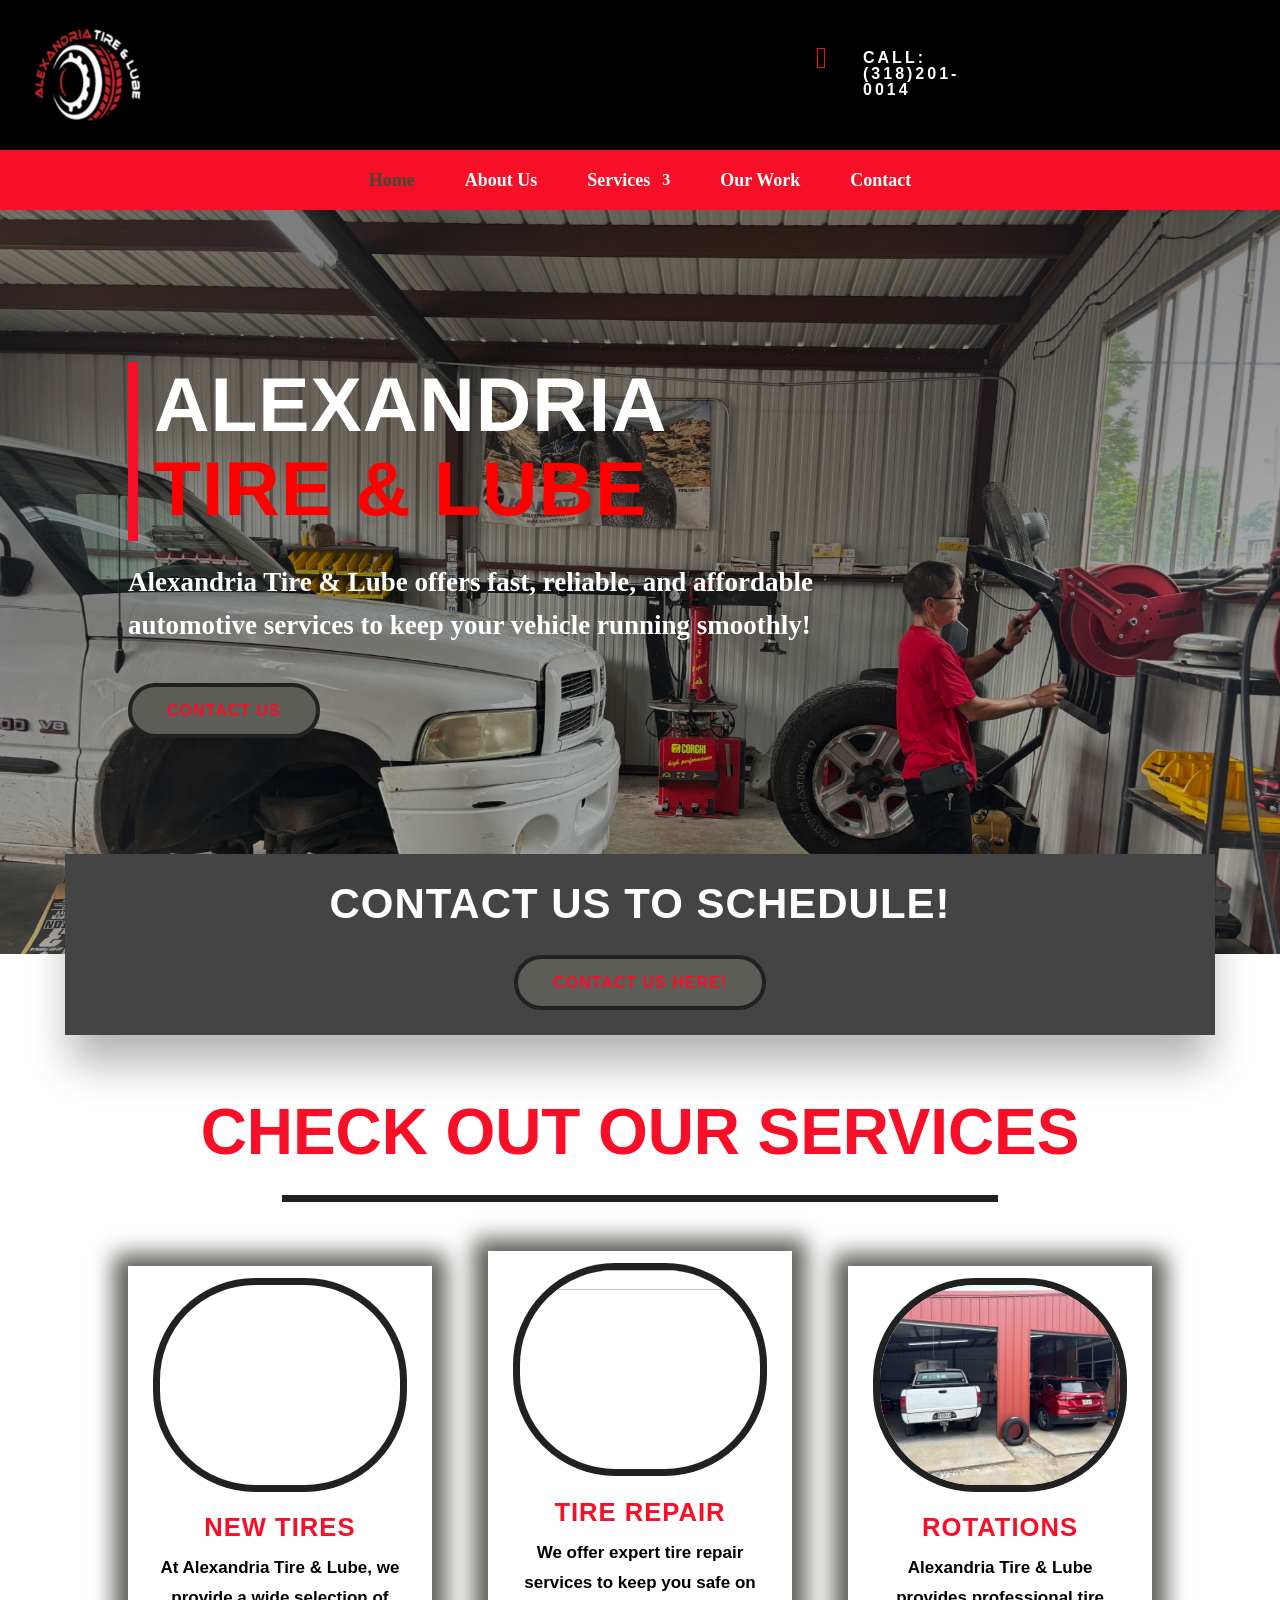
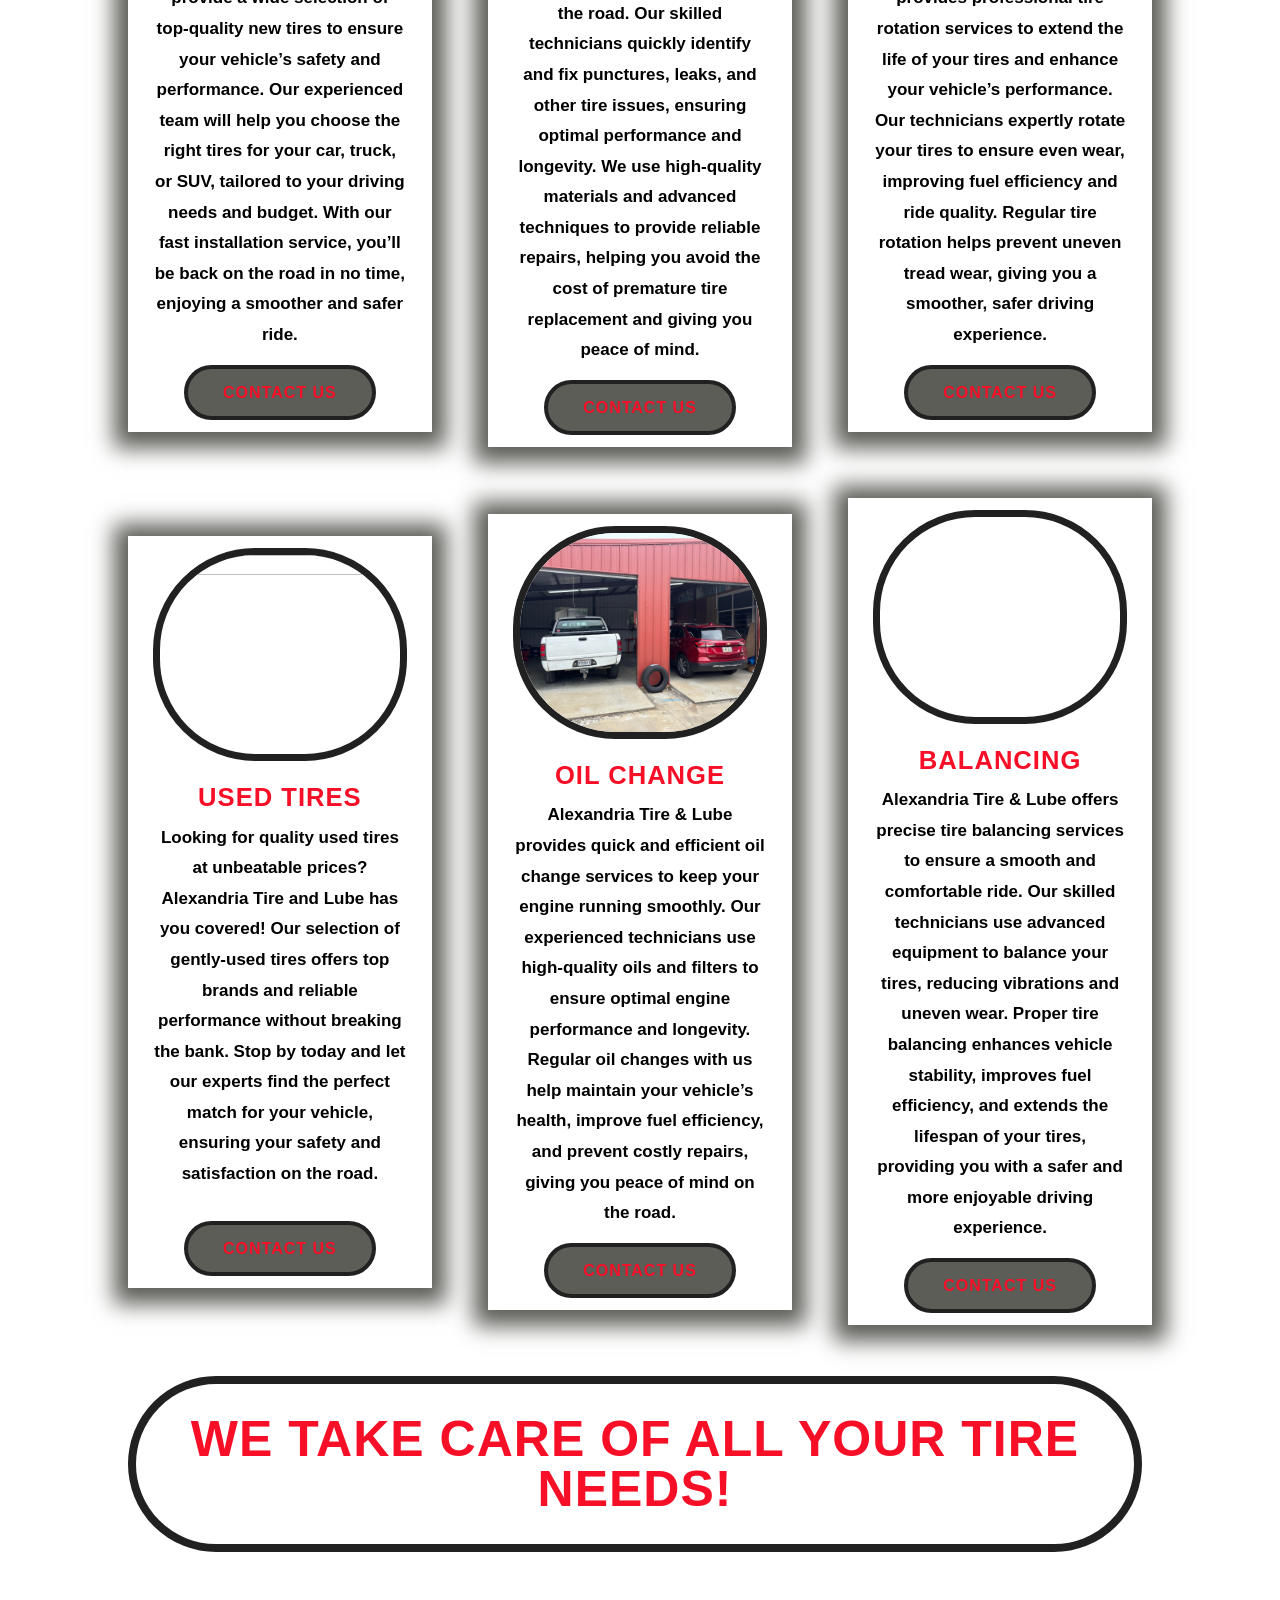
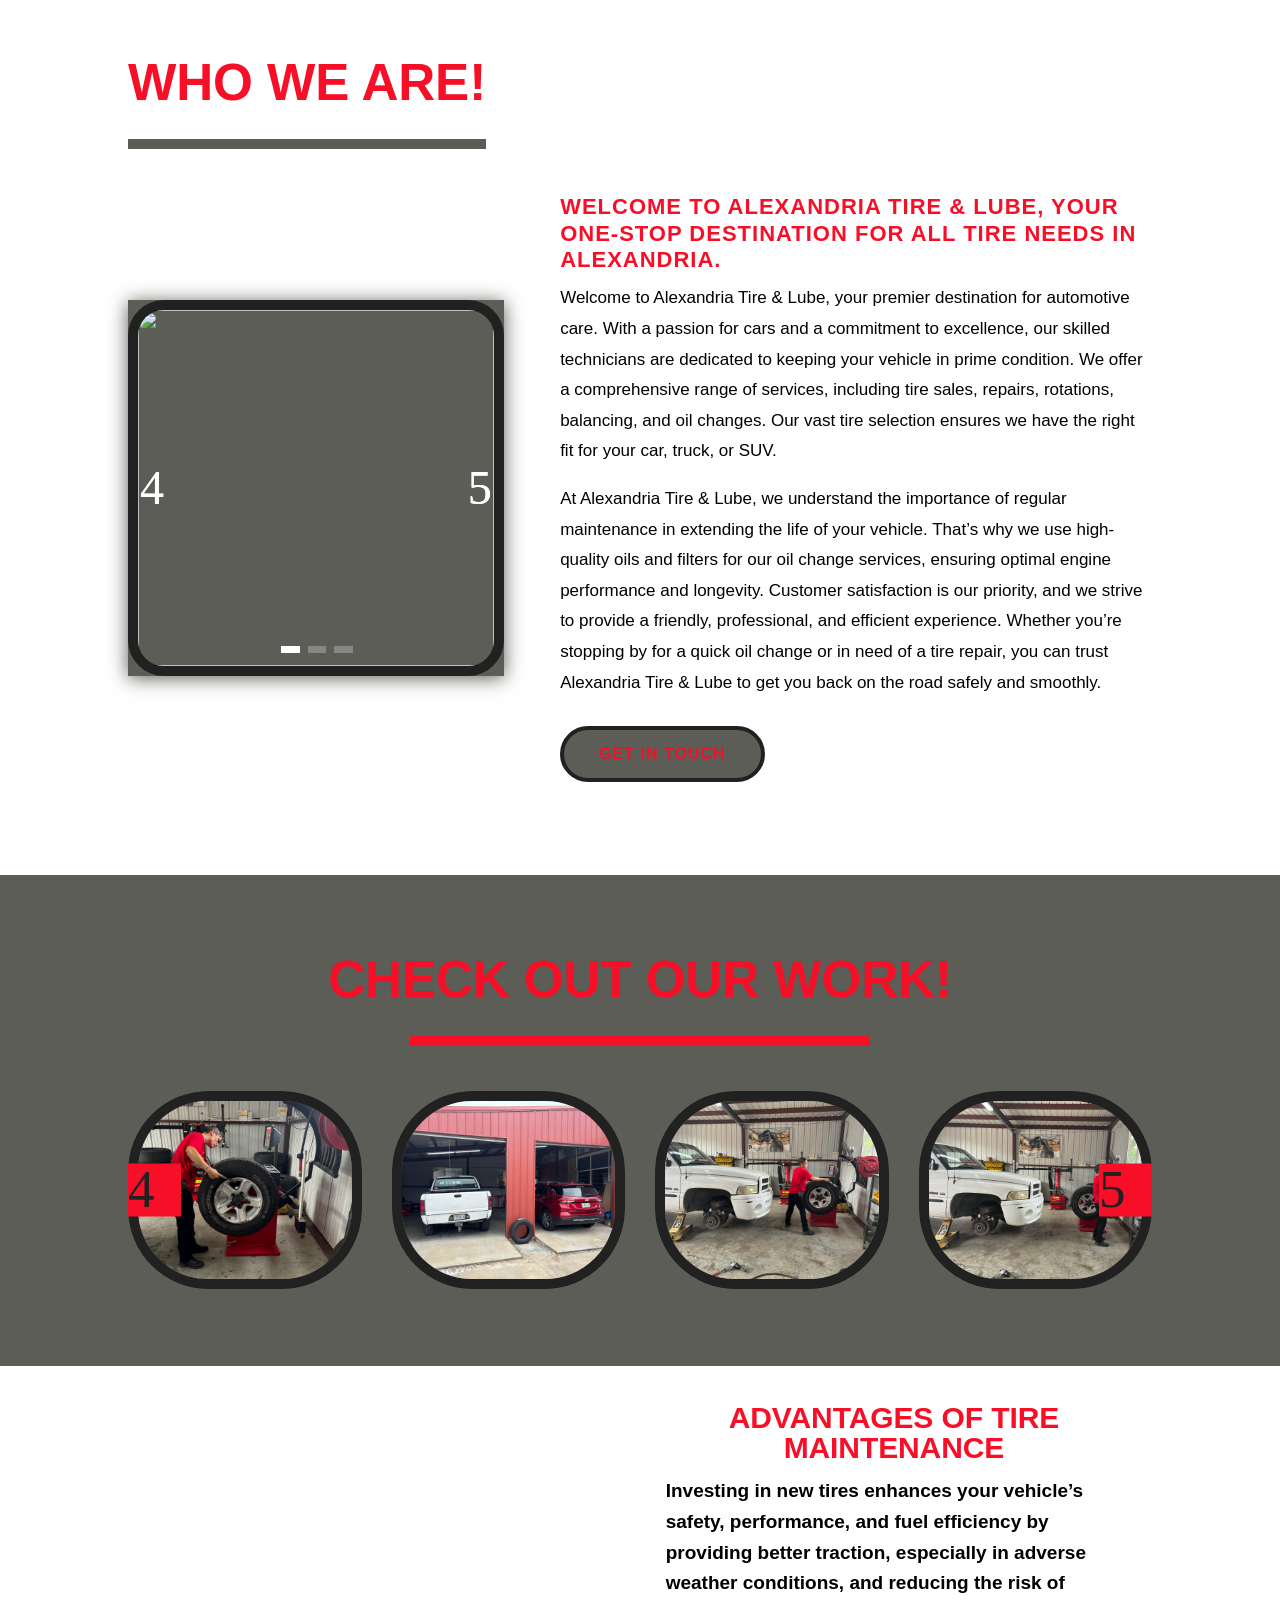
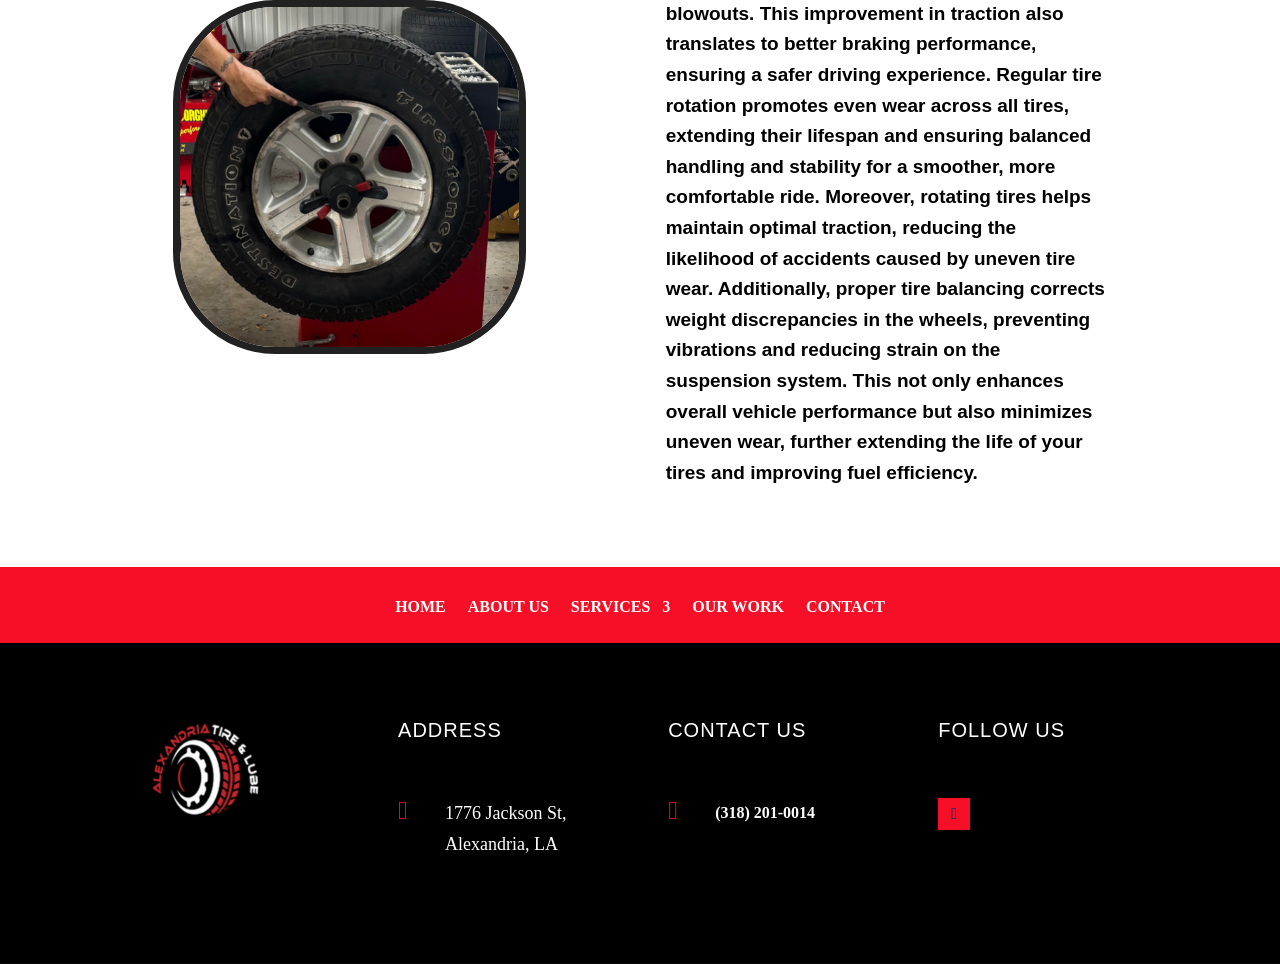
==== commit b196391b: "Fix core SEO: canonical, title, robots/sitemap, schema, OG tags Canonical was resolving to /index.ht" ====
--- a/index.html
+++ b/index.html
@@ -12,7 +12,7 @@
 		document.documentElement.className = 'js';
 	</script>
 	
-	<title>Alexandria Tire &amp; Lube |</title>
+	<title>Alexandria Tire &amp; Lube | Tires, Oil Changes &amp; Auto Repair</title>
 <link rel="preconnect" href="https://fonts.gstatic.com/" crossorigin /><style id="et-builder-googlefonts-cached-inline">/* Original: https://fonts.googleapis.com/css?family=Nunito:200,300,regular,500,600,700,800,900,200italic,300italic,italic,500italic,600italic,700italic,800italic,900italic|Roboto+Slab:100,200,300,regular,500,600,700,800,900|Acme:regular|Montserrat:100,200,300,regular,500,600,700,800,900,100italic,200italic,300italic,italic,500italic,600italic,700italic,800italic,900italic|Poppins:100,100italic,200,200italic,300,300italic,regular,italic,500,500italic,600,600italic,700,700italic,800,800italic,900,900italic|Candal:regular|Actor:regular&#038;subset=latin,latin-ext&#038;display=swap *//* User Agent: Mozilla/5.0 (Unknown; Linux x86_64) AppleWebKit/538.1 (KHTML, like Gecko) Safari/538.1 Daum/4.1 */@font-face {font-family: 'Acme';font-style: normal;font-weight: 400;font-display: swap;src: url(../fonts.gstatic.com/s/acme/v27/RrQfboBx-C5_XxrBaw.ttf) format('truetype');}@font-face {font-family: 'Actor';font-style: normal;font-weight: 400;font-display: swap;src: url(https://fonts.gstatic.com/s/actor/v18/wEOzEBbCkc5cO0ejVSw.ttf) format('truetype');}@font-face {font-family: 'Candal';font-style: normal;font-weight: 400;font-display: swap;src: url(https://fonts.gstatic.com/s/candal/v16/XoHn2YH6T7-t_8c9BhQN.ttf) format('truetype');}@font-face {font-family: 'Montserrat';font-style: italic;font-weight: 100;font-display: swap;src: url(https://fonts.gstatic.com/s/montserrat/v31/JTUFjIg1_i6t8kCHKm459Wx7xQYXK0vOoz6jq6R8WXh0ow.ttf) format('truetype');}@font-face {font-family: 'Montserrat';font-style: italic;font-weight: 200;font-display: swap;src: url(https://fonts.gstatic.com/s/montserrat/v31/JTUFjIg1_i6t8kCHKm459Wx7xQYXK0vOoz6jqyR9WXh0ow.ttf) format('truetype');}@font-face {font-family: 'Montserrat';font-style: italic;font-weight: 300;font-display: swap;src: url(https://fonts.gstatic.com/s/montserrat/v31/JTUFjIg1_i6t8kCHKm459Wx7xQYXK0vOoz6jq_p9WXh0ow.ttf) format('truetype');}@font-face {font-family: 'Montserrat';font-style: italic;font-weight: 400;font-display: swap;src: url(https://fonts.gstatic.com/s/montserrat/v31/JTUFjIg1_i6t8kCHKm459Wx7xQYXK0vOoz6jq6R9WXh0ow.ttf) format('truetype');}@font-face {font-family: 'Montserrat';font-style: italic;font-weight: 500;font-display: swap;src: url(https://fonts.gstatic.com/s/montserrat/v31/JTUFjIg1_i6t8kCHKm459Wx7xQYXK0vOoz6jq5Z9WXh0ow.ttf) format('truetype');}@font-face {font-family: 'Montserrat';font-style: italic;font-weight: 600;font-display: swap;src: url(https://fonts.gstatic.com/s/montserrat/v31/JTUFjIg1_i6t8kCHKm459Wx7xQYXK0vOoz6jq3p6WXh0ow.ttf) format('truetype');}@font-face {font-family: 'Montserrat';font-style: italic;font-weight: 700;font-display: swap;src: url(https://fonts.gstatic.com/s/montserrat/v31/JTUFjIg1_i6t8kCHKm459Wx7xQYXK0vOoz6jq0N6WXh0ow.ttf) format('truetype');}@font-face {font-family: 'Montserrat';font-style: italic;font-weight: 800;font-display: swap;src: url(https://fonts.gstatic.com/s/montserrat/v31/JTUFjIg1_i6t8kCHKm459Wx7xQYXK0vOoz6jqyR6WXh0ow.ttf) format('truetype');}@font-face {font-family: 'Montserrat';font-style: italic;font-weight: 900;font-display: swap;src: url(https://fonts.gstatic.com/s/montserrat/v31/JTUFjIg1_i6t8kCHKm459Wx7xQYXK0vOoz6jqw16WXh0ow.ttf) format('truetype');}@font-face {font-family: 'Montserrat';font-style: normal;font-weight: 100;font-display: swap;src: url(https://fonts.gstatic.com/s/montserrat/v31/JTUHjIg1_i6t8kCHKm4532VJOt5-QNFgpCtr6Xw5aX8.ttf) format('truetype');}@font-face {font-family: 'Montserrat';font-style: normal;font-weight: 200;font-display: swap;src: url(https://fonts.gstatic.com/s/montserrat/v31/JTUHjIg1_i6t8kCHKm4532VJOt5-QNFgpCvr6Hw5aX8.ttf) format('truetype');}@font-face {font-family: 'Montserrat';font-style: normal;font-weight: 300;font-display: swap;src: url(https://fonts.gstatic.com/s/montserrat/v31/JTUHjIg1_i6t8kCHKm4532VJOt5-QNFgpCs16Hw5aX8.ttf) format('truetype');}@font-face {font-family: 'Montserrat';font-style: normal;font-weight: 400;font-display: swap;src: url(https://fonts.gstatic.com/s/montserrat/v31/JTUHjIg1_i6t8kCHKm4532VJOt5-QNFgpCtr6Hw5aX8.ttf) format('truetype');}@font-face {font-family: 'Montserrat';font-style: normal;font-weight: 500;font-display: swap;src: url(https://fonts.gstatic.com/s/montserrat/v31/JTUHjIg1_i6t8kCHKm4532VJOt5-QNFgpCtZ6Hw5aX8.ttf) format('truetype');}@font-face {font-family: 'Montserrat';font-style: normal;font-weight: 600;font-display: swap;src: url(https://fonts.gstatic.com/s/montserrat/v31/JTUHjIg1_i6t8kCHKm4532VJOt5-QNFgpCu173w5aX8.ttf) format('truetype');}@font-face {font-family: 'Montserrat';font-style: normal;font-weight: 700;font-display: swap;src: url(https://fonts.gstatic.com/s/montserrat/v31/JTUHjIg1_i6t8kCHKm4532VJOt5-QNFgpCuM73w5aX8.ttf) format('truetype');}@font-face {font-family: 'Montserrat';font-style: normal;font-weight: 800;font-display: swap;src: url(https://fonts.gstatic.com/s/montserrat/v31/JTUHjIg1_i6t8kCHKm4532VJOt5-QNFgpCvr73w5aX8.ttf) format('truetype');}@font-face {font-family: 'Montserrat';font-style: normal;font-weight: 900;font-display: swap;src: url(https://fonts.gstatic.com/s/montserrat/v31/JTUHjIg1_i6t8kCHKm4532VJOt5-QNFgpCvC73w5aX8.ttf) format('truetype');}@font-face {font-family: 'Nunito';font-style: italic;font-weight: 200;font-display: swap;src: url(https://fonts.gstatic.com/s/nunito/v32/XRXK3I6Li01BKofIMPyPbj8d7IEAGXNiLXAHjabf.ttf) format('truetype');}@font-face {font-family: 'Nunito';font-style: italic;font-weight: 300;font-display: swap;src: url(https://fonts.gstatic.com/s/nunito/v32/XRXK3I6Li01BKofIMPyPbj8d7IEAGXNi83AHjabf.ttf) format('truetype');}@font-face {font-family: 'Nunito';font-style: italic;font-weight: 400;font-display: swap;src: url(https://fonts.gstatic.com/s/nunito/v32/XRXK3I6Li01BKofIMPyPbj8d7IEAGXNirXAHjabf.ttf) format('truetype');}@font-face {font-family: 'Nunito';font-style: italic;font-weight: 500;font-display: swap;src: url(https://fonts.gstatic.com/s/nunito/v32/XRXK3I6Li01BKofIMPyPbj8d7IEAGXNin3AHjabf.ttf) format('truetype');}@font-face {font-family: 'Nunito';font-style: italic;font-weight: 600;font-display: swap;src: url(https://fonts.gstatic.com/s/nunito/v32/XRXK3I6Li01BKofIMPyPbj8d7IEAGXNic3cHjabf.ttf) format('truetype');}@font-face {font-family: 'Nunito';font-style: italic;font-weight: 700;font-display: swap;src: url(https://fonts.gstatic.com/s/nunito/v32/XRXK3I6Li01BKofIMPyPbj8d7IEAGXNiSncHjabf.ttf) format('truetype');}@font-face {font-family: 'Nunito';font-style: italic;font-weight: 800;font-display: swap;src: url(https://fonts.gstatic.com/s/nunito/v32/XRXK3I6Li01BKofIMPyPbj8d7IEAGXNiLXcHjabf.ttf) format('truetype');}@font-face {font-family: 'Nunito';font-style: italic;font-weight: 900;font-display: swap;src: url(https://fonts.gstatic.com/s/nunito/v32/XRXK3I6Li01BKofIMPyPbj8d7IEAGXNiBHcHjabf.ttf) format('truetype');}@font-face {font-family: 'Nunito';font-style: normal;font-weight: 200;font-display: swap;src: url(https://fonts.gstatic.com/s/nunito/v32/XRXI3I6Li01BKofiOc5wtlZ2di8HDDshdTQ3ig.ttf) format('truetype');}@font-face {font-family: 'Nunito';font-style: normal;font-weight: 300;font-display: swap;src: url(https://fonts.gstatic.com/s/nunito/v32/XRXI3I6Li01BKofiOc5wtlZ2di8HDOUhdTQ3ig.ttf) format('truetype');}@font-face {font-family: 'Nunito';font-style: normal;font-weight: 400;font-display: swap;src: url(https://fonts.gstatic.com/s/nunito/v32/XRXI3I6Li01BKofiOc5wtlZ2di8HDLshdTQ3ig.ttf) format('truetype');}@font-face {font-family: 'Nunito';font-style: normal;font-weight: 500;font-display: swap;src: url(https://fonts.gstatic.com/s/nunito/v32/XRXI3I6Li01BKofiOc5wtlZ2di8HDIkhdTQ3ig.ttf) format('truetype');}@font-face {font-family: 'Nunito';font-style: normal;font-weight: 600;font-display: swap;src: url(https://fonts.gstatic.com/s/nunito/v32/XRXI3I6Li01BKofiOc5wtlZ2di8HDGUmdTQ3ig.ttf) format('truetype');}@font-face {font-family: 'Nunito';font-style: normal;font-weight: 700;font-display: swap;src: url(https://fonts.gstatic.com/s/nunito/v32/XRXI3I6Li01BKofiOc5wtlZ2di8HDFwmdTQ3ig.ttf) format('truetype');}@font-face {font-family: 'Nunito';font-style: normal;font-weight: 800;font-display: swap;src: url(https://fonts.gstatic.com/s/nunito/v32/XRXI3I6Li01BKofiOc5wtlZ2di8HDDsmdTQ3ig.ttf) format('truetype');}@font-face {font-family: 'Nunito';font-style: normal;font-weight: 900;font-display: swap;src: url(https://fonts.gstatic.com/s/nunito/v32/XRXI3I6Li01BKofiOc5wtlZ2di8HDBImdTQ3ig.ttf) format('truetype');}@font-face {font-family: 'Poppins';font-style: italic;font-weight: 100;font-display: swap;src: url(https://fonts.gstatic.com/s/poppins/v24/pxiAyp8kv8JHgFVrJJLmE0tCMPc.ttf) format('truetype');}@font-face {font-family: 'Poppins';font-style: italic;font-weight: 200;font-display: swap;src: url(https://fonts.gstatic.com/s/poppins/v24/pxiDyp8kv8JHgFVrJJLmv1pVF9eL.ttf) format('truetype');}@font-face {font-family: 'Poppins';font-style: italic;font-weight: 300;font-display: swap;src: url(https://fonts.gstatic.com/s/poppins/v24/pxiDyp8kv8JHgFVrJJLm21lVF9eL.ttf) format('truetype');}@font-face {font-family: 'Poppins';font-style: italic;font-weight: 400;font-display: swap;src: url(https://fonts.gstatic.com/s/poppins/v24/pxiGyp8kv8JHgFVrJJLucHtF.ttf) format('truetype');}@font-face {font-family: 'Poppins';font-style: italic;font-weight: 500;font-display: swap;src: url(https://fonts.gstatic.com/s/poppins/v24/pxiDyp8kv8JHgFVrJJLmg1hVF9eL.ttf) format('truetype');}@font-face {font-family: 'Poppins';font-style: italic;font-weight: 600;font-display: swap;src: url(https://fonts.gstatic.com/s/poppins/v24/pxiDyp8kv8JHgFVrJJLmr19VF9eL.ttf) format('truetype');}@font-face {font-family: 'Poppins';font-style: italic;font-weight: 700;font-display: swap;src: url(https://fonts.gstatic.com/s/poppins/v24/pxiDyp8kv8JHgFVrJJLmy15VF9eL.ttf) format('truetype');}@font-face {font-family: 'Poppins';font-style: italic;font-weight: 800;font-display: swap;src: url(https://fonts.gstatic.com/s/poppins/v24/pxiDyp8kv8JHgFVrJJLm111VF9eL.ttf) format('truetype');}@font-face {font-family: 'Poppins';font-style: italic;font-weight: 900;font-display: swap;src: url(https://fonts.gstatic.com/s/poppins/v24/pxiDyp8kv8JHgFVrJJLm81xVF9eL.ttf) format('truetype');}@font-face {font-family: 'Poppins';font-style: normal;font-weight: 100;font-display: swap;src: url(https://fonts.gstatic.com/s/poppins/v24/pxiGyp8kv8JHgFVrLPTucHtF.ttf) format('truetype');}@font-face {font-family: 'Poppins';font-style: normal;font-weight: 200;font-display: swap;src: url(https://fonts.gstatic.com/s/poppins/v24/pxiByp8kv8JHgFVrLFj_Z1xlEA.ttf) format('truetype');}@font-face {font-family: 'Poppins';font-style: normal;font-weight: 300;font-display: swap;src: url(https://fonts.gstatic.com/s/poppins/v24/pxiByp8kv8JHgFVrLDz8Z1xlEA.ttf) format('truetype');}@font-face {font-family: 'Poppins';font-style: normal;font-weight: 400;font-display: swap;src: url(https://fonts.gstatic.com/s/poppins/v24/pxiEyp8kv8JHgFVrJJfedw.ttf) format('truetype');}@font-face {font-family: 'Poppins';font-style: normal;font-weight: 500;font-display: swap;src: url(https://fonts.gstatic.com/s/poppins/v24/pxiByp8kv8JHgFVrLGT9Z1xlEA.ttf) format('truetype');}@font-face {font-family: 'Poppins';font-style: normal;font-weight: 600;font-display: swap;src: url(https://fonts.gstatic.com/s/poppins/v24/pxiByp8kv8JHgFVrLEj6Z1xlEA.ttf) format('truetype');}@font-face {font-family: 'Poppins';font-style: normal;font-weight: 700;font-display: swap;src: url(https://fonts.gstatic.com/s/poppins/v24/pxiByp8kv8JHgFVrLCz7Z1xlEA.ttf) format('truetype');}@font-face {font-family: 'Poppins';font-style: normal;font-weight: 800;font-display: swap;src: url(https://fonts.gstatic.com/s/poppins/v24/pxiByp8kv8JHgFVrLDD4Z1xlEA.ttf) format('truetype');}@font-face {font-family: 'Poppins';font-style: normal;font-weight: 900;font-display: swap;src: url(https://fonts.gstatic.com/s/poppins/v24/pxiByp8kv8JHgFVrLBT5Z1xlEA.ttf) format('truetype');}@font-face {font-family: 'Roboto Slab';font-style: normal;font-weight: 100;font-display: swap;src: url(https://fonts.gstatic.com/s/robotoslab/v36/BngbUXZYTXPIvIBgJJSb6s3BzlRRfKOFbvjojIWmb2Rm.ttf) format('truetype');}@font-face {font-family: 'Roboto Slab';font-style: normal;font-weight: 200;font-display: swap;src: url(https://fonts.gstatic.com/s/robotoslab/v36/BngbUXZYTXPIvIBgJJSb6s3BzlRRfKOFbvjoDISmb2Rm.ttf) format('truetype');}@font-face {font-family: 'Roboto Slab';font-style: normal;font-weight: 300;font-display: swap;src: url(https://fonts.gstatic.com/s/robotoslab/v36/BngbUXZYTXPIvIBgJJSb6s3BzlRRfKOFbvjo0oSmb2Rm.ttf) format('truetype');}@font-face {font-family: 'Roboto Slab';font-style: normal;font-weight: 400;font-display: swap;src: url(https://fonts.gstatic.com/s/robotoslab/v36/BngbUXZYTXPIvIBgJJSb6s3BzlRRfKOFbvjojISmb2Rm.ttf) format('truetype');}@font-face {font-family: 'Roboto Slab';font-style: normal;font-weight: 500;font-display: swap;src: url(https://fonts.gstatic.com/s/robotoslab/v36/BngbUXZYTXPIvIBgJJSb6s3BzlRRfKOFbvjovoSmb2Rm.ttf) format('truetype');}@font-face {font-family: 'Roboto Slab';font-style: normal;font-weight: 600;font-display: swap;src: url(https://fonts.gstatic.com/s/robotoslab/v36/BngbUXZYTXPIvIBgJJSb6s3BzlRRfKOFbvjoUoOmb2Rm.ttf) format('truetype');}@font-face {font-family: 'Roboto Slab';font-style: normal;font-weight: 700;font-display: swap;src: url(https://fonts.gstatic.com/s/robotoslab/v36/BngbUXZYTXPIvIBgJJSb6s3BzlRRfKOFbvjoa4Omb2Rm.ttf) format('truetype');}@font-face {font-family: 'Roboto Slab';font-style: normal;font-weight: 800;font-display: swap;src: url(https://fonts.gstatic.com/s/robotoslab/v36/BngbUXZYTXPIvIBgJJSb6s3BzlRRfKOFbvjoDIOmb2Rm.ttf) format('truetype');}@font-face {font-family: 'Roboto Slab';font-style: normal;font-weight: 900;font-display: swap;src: url(https://fonts.gstatic.com/s/robotoslab/v36/BngbUXZYTXPIvIBgJJSb6s3BzlRRfKOFbvjoJYOmb2Rm.ttf) format('truetype');}/* User Agent: Mozilla/5.0 (Windows NT 6.1; WOW64; rv:27.0) Gecko/20100101 Firefox/27.0 */@font-face {font-family: 'Acme';font-style: normal;font-weight: 400;font-display: swap;src: url(https://fonts.gstatic.com/s/acme/v27/RrQfboBx-C5_XxrBaA.woff) format('woff');}@font-face {font-family: 'Actor';font-style: normal;font-weight: 400;font-display: swap;src: url(https://fonts.gstatic.com/s/actor/v18/wEOzEBbCkc5cO0ejVS8.woff) format('woff');}@font-face {font-family: 'Candal';font-style: normal;font-weight: 400;font-display: swap;src: url(https://fonts.gstatic.com/s/candal/v16/XoHn2YH6T7-t_8c9BhQO.woff) format('woff');}@font-face {font-family: 'Montserrat';font-style: italic;font-weight: 100;font-display: swap;src: url(https://fonts.gstatic.com/s/montserrat/v31/JTUFjIg1_i6t8kCHKm459Wx7xQYXK0vOoz6jq6R8WXh0oA.woff) format('woff');}@font-face {font-family: 'Montserrat';font-style: italic;font-weight: 200;font-display: swap;src: url(https://fonts.gstatic.com/s/montserrat/v31/JTUFjIg1_i6t8kCHKm459Wx7xQYXK0vOoz6jqyR9WXh0oA.woff) format('woff');}@font-face {font-family: 'Montserrat';font-style: italic;font-weight: 300;font-display: swap;src: url(https://fonts.gstatic.com/s/montserrat/v31/JTUFjIg1_i6t8kCHKm459Wx7xQYXK0vOoz6jq_p9WXh0oA.woff) format('woff');}@font-face {font-family: 'Montserrat';font-style: italic;font-weight: 400;font-display: swap;src: url(https://fonts.gstatic.com/s/montserrat/v31/JTUFjIg1_i6t8kCHKm459Wx7xQYXK0vOoz6jq6R9WXh0oA.woff) format('woff');}@font-face {font-family: 'Montserrat';font-style: italic;font-weight: 500;font-display: swap;src: url(https://fonts.gstatic.com/s/montserrat/v31/JTUFjIg1_i6t8kCHKm459Wx7xQYXK0vOoz6jq5Z9WXh0oA.woff) format('woff');}@font-face {font-family: 'Montserrat';font-style: italic;font-weight: 600;font-display: swap;src: url(https://fonts.gstatic.com/s/montserrat/v31/JTUFjIg1_i6t8kCHKm459Wx7xQYXK0vOoz6jq3p6WXh0oA.woff) format('woff');}@font-face {font-family: 'Montserrat';font-style: italic;font-weight: 700;font-display: swap;src: url(https://fonts.gstatic.com/s/montserrat/v31/JTUFjIg1_i6t8kCHKm459Wx7xQYXK0vOoz6jq0N6WXh0oA.woff) format('woff');}@font-face {font-family: 'Montserrat';font-style: italic;font-weight: 800;font-display: swap;src: url(https://fonts.gstatic.com/s/montserrat/v31/JTUFjIg1_i6t8kCHKm459Wx7xQYXK0vOoz6jqyR6WXh0oA.woff) format('woff');}@font-face {font-family: 'Montserrat';font-style: italic;font-weight: 900;font-display: swap;src: url(https://fonts.gstatic.com/s/montserrat/v31/JTUFjIg1_i6t8kCHKm459Wx7xQYXK0vOoz6jqw16WXh0oA.woff) format('woff');}@font-face {font-family: 'Montserrat';font-style: normal;font-weight: 100;font-display: swap;src: url(https://fonts.gstatic.com/s/montserrat/v31/JTUHjIg1_i6t8kCHKm4532VJOt5-QNFgpCtr6Xw5aXw.woff) format('woff');}@font-face {font-family: 'Montserrat';font-style: normal;font-weight: 200;font-display: swap;src: url(https://fonts.gstatic.com/s/montserrat/v31/JTUHjIg1_i6t8kCHKm4532VJOt5-QNFgpCvr6Hw5aXw.woff) format('woff');}@font-face {font-family: 'Montserrat';font-style: normal;font-weight: 300;font-display: swap;src: url(https://fonts.gstatic.com/s/montserrat/v31/JTUHjIg1_i6t8kCHKm4532VJOt5-QNFgpCs16Hw5aXw.woff) format('woff');}@font-face {font-family: 'Montserrat';font-style: normal;font-weight: 400;font-display: swap;src: url(https://fonts.gstatic.com/s/montserrat/v31/JTUHjIg1_i6t8kCHKm4532VJOt5-QNFgpCtr6Hw5aXw.woff) format('woff');}@font-face {font-family: 'Montserrat';font-style: normal;font-weight: 500;font-display: swap;src: url(https://fonts.gstatic.com/s/montserrat/v31/JTUHjIg1_i6t8kCHKm4532VJOt5-QNFgpCtZ6Hw5aXw.woff) format('woff');}@font-face {font-family: 'Montserrat';font-style: normal;font-weight: 600;font-display: swap;src: url(https://fonts.gstatic.com/s/montserrat/v31/JTUHjIg1_i6t8kCHKm4532VJOt5-QNFgpCu173w5aXw.woff) format('woff');}@font-face {font-family: 'Montserrat';font-style: normal;font-weight: 700;font-display: swap;src: url(https://fonts.gstatic.com/s/montserrat/v31/JTUHjIg1_i6t8kCHKm4532VJOt5-QNFgpCuM73w5aXw.woff) format('woff');}@font-face {font-family: 'Montserrat';font-style: normal;font-weight: 800;font-display: swap;src: url(https://fonts.gstatic.com/s/montserrat/v31/JTUHjIg1_i6t8kCHKm4532VJOt5-QNFgpCvr73w5aXw.woff) format('woff');}@font-face {font-family: 'Montserrat';font-style: normal;font-weight: 900;font-display: swap;src: url(https://fonts.gstatic.com/s/montserrat/v31/JTUHjIg1_i6t8kCHKm4532VJOt5-QNFgpCvC73w5aXw.woff) format('woff');}@font-face {font-family: 'Nunito';font-style: italic;font-weight: 200;font-display: swap;src: url(https://fonts.gstatic.com/s/nunito/v32/XRXK3I6Li01BKofIMPyPbj8d7IEAGXNiLXAHjabc.woff) format('woff');}@font-face {font-family: 'Nunito';font-style: italic;font-weight: 300;font-display: swap;src: url(https://fonts.gstatic.com/s/nunito/v32/XRXK3I6Li01BKofIMPyPbj8d7IEAGXNi83AHjabc.woff) format('woff');}@font-face {font-family: 'Nunito';font-style: italic;font-weight: 400;font-display: swap;src: url(https://fonts.gstatic.com/s/nunito/v32/XRXK3I6Li01BKofIMPyPbj8d7IEAGXNirXAHjabc.woff) format('woff');}@font-face {font-family: 'Nunito';font-style: italic;font-weight: 500;font-display: swap;src: url(https://fonts.gstatic.com/s/nunito/v32/XRXK3I6Li01BKofIMPyPbj8d7IEAGXNin3AHjabc.woff) format('woff');}@font-face {font-family: 'Nunito';font-style: italic;font-weight: 600;font-display: swap;src: url(https://fonts.gstatic.com/s/nunito/v32/XRXK3I6Li01BKofIMPyPbj8d7IEAGXNic3cHjabc.woff) format('woff');}@font-face {font-family: 'Nunito';font-style: italic;font-weight: 700;font-display: swap;src: url(https://fonts.gstatic.com/s/nunito/v32/XRXK3I6Li01BKofIMPyPbj8d7IEAGXNiSncHjabc.woff) format('woff');}@font-face {font-family: 'Nunito';font-style: italic;font-weight: 800;font-display: swap;src: url(https://fonts.gstatic.com/s/nunito/v32/XRXK3I6Li01BKofIMPyPbj8d7IEAGXNiLXcHjabc.woff) format('woff');}@font-face {font-family: 'Nunito';font-style: italic;font-weight: 900;font-display: swap;src: url(https://fonts.gstatic.com/s/nunito/v32/XRXK3I6Li01BKofIMPyPbj8d7IEAGXNiBHcHjabc.woff) format('woff');}@font-face {font-family: 'Nunito';font-style: normal;font-weight: 200;font-display: swap;src: url(https://fonts.gstatic.com/s/nunito/v32/XRXI3I6Li01BKofiOc5wtlZ2di8HDDshdTQ3iQ.woff) format('woff');}@font-face {font-family: 'Nunito';font-style: normal;font-weight: 300;font-display: swap;src: url(https://fonts.gstatic.com/s/nunito/v32/XRXI3I6Li01BKofiOc5wtlZ2di8HDOUhdTQ3iQ.woff) format('woff');}@font-face {font-family: 'Nunito';font-style: normal;font-weight: 400;font-display: swap;src: url(https://fonts.gstatic.com/s/nunito/v32/XRXI3I6Li01BKofiOc5wtlZ2di8HDLshdTQ3iQ.woff) format('woff');}@font-face {font-family: 'Nunito';font-style: normal;font-weight: 500;font-display: swap;src: url(https://fonts.gstatic.com/s/nunito/v32/XRXI3I6Li01BKofiOc5wtlZ2di8HDIkhdTQ3iQ.woff) format('woff');}@font-face {font-family: 'Nunito';font-style: normal;font-weight: 600;font-display: swap;src: url(https://fonts.gstatic.com/s/nunito/v32/XRXI3I6Li01BKofiOc5wtlZ2di8HDGUmdTQ3iQ.woff) format('woff');}@font-face {font-family: 'Nunito';font-style: normal;font-weight: 700;font-display: swap;src: url(https://fonts.gstatic.com/s/nunito/v32/XRXI3I6Li01BKofiOc5wtlZ2di8HDFwmdTQ3iQ.woff) format('woff');}@font-face {font-family: 'Nunito';font-style: normal;font-weight: 800;font-display: swap;src: url(https://fonts.gstatic.com/s/nunito/v32/XRXI3I6Li01BKofiOc5wtlZ2di8HDDsmdTQ3iQ.woff) format('woff');}@font-face {font-family: 'Nunito';font-style: normal;font-weight: 900;font-display: swap;src: url(https://fonts.gstatic.com/s/nunito/v32/XRXI3I6Li01BKofiOc5wtlZ2di8HDBImdTQ3iQ.woff) format('woff');}@font-face {font-family: 'Poppins';font-style: italic;font-weight: 100;font-display: swap;src: url(https://fonts.gstatic.com/s/poppins/v24/pxiAyp8kv8JHgFVrJJLmE0tCMPQ.woff) format('woff');}@font-face {font-family: 'Poppins';font-style: italic;font-weight: 200;font-display: swap;src: url(https://fonts.gstatic.com/s/poppins/v24/pxiDyp8kv8JHgFVrJJLmv1pVF9eI.woff) format('woff');}@font-face {font-family: 'Poppins';font-style: italic;font-weight: 300;font-display: swap;src: url(https://fonts.gstatic.com/s/poppins/v24/pxiDyp8kv8JHgFVrJJLm21lVF9eI.woff) format('woff');}@font-face {font-family: 'Poppins';font-style: italic;font-weight: 400;font-display: swap;src: url(https://fonts.gstatic.com/s/poppins/v24/pxiGyp8kv8JHgFVrJJLucHtG.woff) format('woff');}@font-face {font-family: 'Poppins';font-style: italic;font-weight: 500;font-display: swap;src: url(https://fonts.gstatic.com/s/poppins/v24/pxiDyp8kv8JHgFVrJJLmg1hVF9eI.woff) format('woff');}@font-face {font-family: 'Poppins';font-style: italic;font-weight: 600;font-display: swap;src: url(https://fonts.gstatic.com/s/poppins/v24/pxiDyp8kv8JHgFVrJJLmr19VF9eI.woff) format('woff');}@font-face {font-family: 'Poppins';font-style: italic;font-weight: 700;font-display: swap;src: url(https://fonts.gstatic.com/s/poppins/v24/pxiDyp8kv8JHgFVrJJLmy15VF9eI.woff) format('woff');}@font-face {font-family: 'Poppins';font-style: italic;font-weight: 800;font-display: swap;src: url(https://fonts.gstatic.com/s/poppins/v24/pxiDyp8kv8JHgFVrJJLm111VF9eI.woff) format('woff');}@font-face {font-family: 'Poppins';font-style: italic;font-weight: 900;font-display: swap;src: url(https://fonts.gstatic.com/s/poppins/v24/pxiDyp8kv8JHgFVrJJLm81xVF9eI.woff) format('woff');}@font-face {font-family: 'Poppins';font-style: normal;font-weight: 100;font-display: swap;src: url(https://fonts.gstatic.com/s/poppins/v24/pxiGyp8kv8JHgFVrLPTucHtG.woff) format('woff');}@font-face {font-family: 'Poppins';font-style: normal;font-weight: 200;font-display: swap;src: url(https://fonts.gstatic.com/s/poppins/v24/pxiByp8kv8JHgFVrLFj_Z1xlEw.woff) format('woff');}@font-face {font-family: 'Poppins';font-style: normal;font-weight: 300;font-display: swap;src: url(https://fonts.gstatic.com/s/poppins/v24/pxiByp8kv8JHgFVrLDz8Z1xlEw.woff) format('woff');}@font-face {font-family: 'Poppins';font-style: normal;font-weight: 400;font-display: swap;src: url(https://fonts.gstatic.com/s/poppins/v24/pxiEyp8kv8JHgFVrJJfedA.woff) format('woff');}@font-face {font-family: 'Poppins';font-style: normal;font-weight: 500;font-display: swap;src: url(https://fonts.gstatic.com/s/poppins/v24/pxiByp8kv8JHgFVrLGT9Z1xlEw.woff) format('woff');}@font-face {font-family: 'Poppins';font-style: normal;font-weight: 600;font-display: swap;src: url(https://fonts.gstatic.com/s/poppins/v24/pxiByp8kv8JHgFVrLEj6Z1xlEw.woff) format('woff');}@font-face {font-family: 'Poppins';font-style: normal;font-weight: 700;font-display: swap;src: url(https://fonts.gstatic.com/s/poppins/v24/pxiByp8kv8JHgFVrLCz7Z1xlEw.woff) format('woff');}@font-face {font-family: 'Poppins';font-style: normal;font-weight: 800;font-display: swap;src: url(https://fonts.gstatic.com/s/poppins/v24/pxiByp8kv8JHgFVrLDD4Z1xlEw.woff) format('woff');}@font-face {font-family: 'Poppins';font-style: normal;font-weight: 900;font-display: swap;src: url(https://fonts.gstatic.com/s/poppins/v24/pxiByp8kv8JHgFVrLBT5Z1xlEw.woff) format('woff');}@font-face {font-family: 'Roboto Slab';font-style: normal;font-weight: 100;font-display: swap;src: url(https://fonts.gstatic.com/s/robotoslab/v36/BngbUXZYTXPIvIBgJJSb6s3BzlRRfKOFbvjojIWmb2Rl.woff) format('woff');}@font-face {font-family: 'Roboto Slab';font-style: normal;font-weight: 200;font-display: swap;src: url(https://fonts.gstatic.com/s/robotoslab/v36/BngbUXZYTXPIvIBgJJSb6s3BzlRRfKOFbvjoDISmb2Rl.woff) format('woff');}@font-face {font-family: 'Roboto Slab';font-style: normal;font-weight: 300;font-display: swap;src: url(https://fonts.gstatic.com/s/robotoslab/v36/BngbUXZYTXPIvIBgJJSb6s3BzlRRfKOFbvjo0oSmb2Rl.woff) format('woff');}@font-face {font-family: 'Roboto Slab';font-style: normal;font-weight: 400;font-display: swap;src: url(https://fonts.gstatic.com/s/robotoslab/v36/BngbUXZYTXPIvIBgJJSb6s3BzlRRfKOFbvjojISmb2Rl.woff) format('woff');}@font-face {font-family: 'Roboto Slab';font-style: normal;font-weight: 500;font-display: swap;src: url(https://fonts.gstatic.com/s/robotoslab/v36/BngbUXZYTXPIvIBgJJSb6s3BzlRRfKOFbvjovoSmb2Rl.woff) format('woff');}@font-face {font-family: 'Roboto Slab';font-style: normal;font-weight: 600;font-display: swap;src: url(https://fonts.gstatic.com/s/robotoslab/v36/BngbUXZYTXPIvIBgJJSb6s3BzlRRfKOFbvjoUoOmb2Rl.woff) format('woff');}@font-face {font-family: 'Roboto Slab';font-style: normal;font-weight: 700;font-display: swap;src: url(https://fonts.gstatic.com/s/robotoslab/v36/BngbUXZYTXPIvIBgJJSb6s3BzlRRfKOFbvjoa4Omb2Rl.woff) format('woff');}@font-face {font-family: 'Roboto Slab';font-style: normal;font-weight: 800;font-display: swap;src: url(https://fonts.gstatic.com/s/robotoslab/v36/BngbUXZYTXPIvIBgJJSb6s3BzlRRfKOFbvjoDIOmb2Rl.woff) format('woff');}@font-face {font-family: 'Roboto Slab';font-style: normal;font-weight: 900;font-display: swap;src: url(https://fonts.gstatic.com/s/robotoslab/v36/BngbUXZYTXPIvIBgJJSb6s3BzlRRfKOFbvjoJYOmb2Rl.woff) format('woff');}/* User Agent: Mozilla/5.0 (Windows NT 6.3; rv:39.0) Gecko/20100101 Firefox/39.0 */@font-face {font-family: 'Acme';font-style: normal;font-weight: 400;font-display: swap;src: url(https://fonts.gstatic.com/s/acme/v27/RrQfboBx-C5_XxrBbg.woff2) format('woff2');}@font-face {font-family: 'Actor';font-style: normal;font-weight: 400;font-display: swap;src: url(https://fonts.gstatic.com/s/actor/v18/wEOzEBbCkc5cO0ejVSk.woff2) format('woff2');}@font-face {font-family: 'Candal';font-style: normal;font-weight: 400;font-display: swap;src: url(https://fonts.gstatic.com/s/candal/v16/XoHn2YH6T7-t_8c9BhQI.woff2) format('woff2');}@font-face {font-family: 'Montserrat';font-style: italic;font-weight: 100;font-display: swap;src: url(https://fonts.gstatic.com/s/montserrat/v31/JTUFjIg1_i6t8kCHKm459Wx7xQYXK0vOoz6jq6R8WXh0pg.woff2) format('woff2');}@font-face {font-family: 'Montserrat';font-style: italic;font-weight: 200;font-display: swap;src: url(https://fonts.gstatic.com/s/montserrat/v31/JTUFjIg1_i6t8kCHKm459Wx7xQYXK0vOoz6jqyR9WXh0pg.woff2) format('woff2');}@font-face {font-family: 'Montserrat';font-style: italic;font-weight: 300;font-display: swap;src: url(https://fonts.gstatic.com/s/montserrat/v31/JTUFjIg1_i6t8kCHKm459Wx7xQYXK0vOoz6jq_p9WXh0pg.woff2) format('woff2');}@font-face {font-family: 'Montserrat';font-style: italic;font-weight: 400;font-display: swap;src: url(https://fonts.gstatic.com/s/montserrat/v31/JTUFjIg1_i6t8kCHKm459Wx7xQYXK0vOoz6jq6R9WXh0pg.woff2) format('woff2');}@font-face {font-family: 'Montserrat';font-style: italic;font-weight: 500;font-display: swap;src: url(https://fonts.gstatic.com/s/montserrat/v31/JTUFjIg1_i6t8kCHKm459Wx7xQYXK0vOoz6jq5Z9WXh0pg.woff2) format('woff2');}@font-face {font-family: 'Montserrat';font-style: italic;font-weight: 600;font-display: swap;src: url(https://fonts.gstatic.com/s/montserrat/v31/JTUFjIg1_i6t8kCHKm459Wx7xQYXK0vOoz6jq3p6WXh0pg.woff2) format('woff2');}@font-face {font-family: 'Montserrat';font-style: italic;font-weight: 700;font-display: swap;src: url(https://fonts.gstatic.com/s/montserrat/v31/JTUFjIg1_i6t8kCHKm459Wx7xQYXK0vOoz6jq0N6WXh0pg.woff2) format('woff2');}@font-face {font-family: 'Montserrat';font-style: italic;font-weight: 800;font-display: swap;src: url(https://fonts.gstatic.com/s/montserrat/v31/JTUFjIg1_i6t8kCHKm459Wx7xQYXK0vOoz6jqyR6WXh0pg.woff2) format('woff2');}@font-face {font-family: 'Montserrat';font-style: italic;font-weight: 900;font-display: swap;src: url(https://fonts.gstatic.com/s/montserrat/v31/JTUFjIg1_i6t8kCHKm459Wx7xQYXK0vOoz6jqw16WXh0pg.woff2) format('woff2');}@font-face {font-family: 'Montserrat';font-style: normal;font-weight: 100;font-display: swap;src: url(https://fonts.gstatic.com/s/montserrat/v31/JTUHjIg1_i6t8kCHKm4532VJOt5-QNFgpCtr6Xw5aXo.woff2) format('woff2');}@font-face {font-family: 'Montserrat';font-style: normal;font-weight: 200;font-display: swap;src: url(https://fonts.gstatic.com/s/montserrat/v31/JTUHjIg1_i6t8kCHKm4532VJOt5-QNFgpCvr6Hw5aXo.woff2) format('woff2');}@font-face {font-family: 'Montserrat';font-style: normal;font-weight: 300;font-display: swap;src: url(https://fonts.gstatic.com/s/montserrat/v31/JTUHjIg1_i6t8kCHKm4532VJOt5-QNFgpCs16Hw5aXo.woff2) format('woff2');}@font-face {font-family: 'Montserrat';font-style: normal;font-weight: 400;font-display: swap;src: url(https://fonts.gstatic.com/s/montserrat/v31/JTUHjIg1_i6t8kCHKm4532VJOt5-QNFgpCtr6Hw5aXo.woff2) format('woff2');}@font-face {font-family: 'Montserrat';font-style: normal;font-weight: 500;font-display: swap;src: url(https://fonts.gstatic.com/s/montserrat/v31/JTUHjIg1_i6t8kCHKm4532VJOt5-QNFgpCtZ6Hw5aXo.woff2) format('woff2');}@font-face {font-family: 'Montserrat';font-style: normal;font-weight: 600;font-display: swap;src: url(https://fonts.gstatic.com/s/montserrat/v31/JTUHjIg1_i6t8kCHKm4532VJOt5-QNFgpCu173w5aXo.woff2) format('woff2');}@font-face {font-family: 'Montserrat';font-style: normal;font-weight: 700;font-display: swap;src: url(https://fonts.gstatic.com/s/montserrat/v31/JTUHjIg1_i6t8kCHKm4532VJOt5-QNFgpCuM73w5aXo.woff2) format('woff2');}@font-face {font-family: 'Montserrat';font-style: normal;font-weight: 800;font-display: swap;src: url(https://fonts.gstatic.com/s/montserrat/v31/JTUHjIg1_i6t8kCHKm4532VJOt5-QNFgpCvr73w5aXo.woff2) format('woff2');}@font-face {font-family: 'Montserrat';font-style: normal;font-weight: 900;font-display: swap;src: url(https://fonts.gstatic.com/s/montserrat/v31/JTUHjIg1_i6t8kCHKm4532VJOt5-QNFgpCvC73w5aXo.woff2) format('woff2');}@font-face {font-family: 'Nunito';font-style: italic;font-weight: 200;font-display: swap;src: url(https://fonts.gstatic.com/s/nunito/v32/XRXK3I6Li01BKofIMPyPbj8d7IEAGXNiLXAHjaba.woff2) format('woff2');}@font-face {font-family: 'Nunito';font-style: italic;font-weight: 300;font-display: swap;src: url(https://fonts.gstatic.com/s/nunito/v32/XRXK3I6Li01BKofIMPyPbj8d7IEAGXNi83AHjaba.woff2) format('woff2');}@font-face {font-family: 'Nunito';font-style: italic;font-weight: 400;font-display: swap;src: url(https://fonts.gstatic.com/s/nunito/v32/XRXK3I6Li01BKofIMPyPbj8d7IEAGXNirXAHjaba.woff2) format('woff2');}@font-face {font-family: 'Nunito';font-style: italic;font-weight: 500;font-display: swap;src: url(https://fonts.gstatic.com/s/nunito/v32/XRXK3I6Li01BKofIMPyPbj8d7IEAGXNin3AHjaba.woff2) format('woff2');}@font-face {font-family: 'Nunito';font-style: italic;font-weight: 600;font-display: swap;src: url(https://fonts.gstatic.com/s/nunito/v32/XRXK3I6Li01BKofIMPyPbj8d7IEAGXNic3cHjaba.woff2) format('woff2');}@font-face {font-family: 'Nunito';font-style: italic;font-weight: 700;font-display: swap;src: url(https://fonts.gstatic.com/s/nunito/v32/XRXK3I6Li01BKofIMPyPbj8d7IEAGXNiSncHjaba.woff2) format('woff2');}@font-face {font-family: 'Nunito';font-style: italic;font-weight: 800;font-display: swap;src: url(https://fonts.gstatic.com/s/nunito/v32/XRXK3I6Li01BKofIMPyPbj8d7IEAGXNiLXcHjaba.woff2) format('woff2');}@font-face {font-family: 'Nunito';font-style: italic;font-weight: 900;font-display: swap;src: url(https://fonts.gstatic.com/s/nunito/v32/XRXK3I6Li01BKofIMPyPbj8d7IEAGXNiBHcHjaba.woff2) format('woff2');}@font-face {font-family: 'Nunito';font-style: normal;font-weight: 200;font-display: swap;src: url(https://fonts.gstatic.com/s/nunito/v32/XRXI3I6Li01BKofiOc5wtlZ2di8HDDshdTQ3jw.woff2) format('woff2');}@font-face {font-family: 'Nunito';font-style: normal;font-weight: 300;font-display: swap;src: url(https://fonts.gstatic.com/s/nunito/v32/XRXI3I6Li01BKofiOc5wtlZ2di8HDOUhdTQ3jw.woff2) format('woff2');}@font-face {font-family: 'Nunito';font-style: normal;font-weight: 400;font-display: swap;src: url(https://fonts.gstatic.com/s/nunito/v32/XRXI3I6Li01BKofiOc5wtlZ2di8HDLshdTQ3jw.woff2) format('woff2');}@font-face {font-family: 'Nunito';font-style: normal;font-weight: 500;font-display: swap;src: url(https://fonts.gstatic.com/s/nunito/v32/XRXI3I6Li01BKofiOc5wtlZ2di8HDIkhdTQ3jw.woff2) format('woff2');}@font-face {font-family: 'Nunito';font-style: normal;font-weight: 600;font-display: swap;src: url(https://fonts.gstatic.com/s/nunito/v32/XRXI3I6Li01BKofiOc5wtlZ2di8HDGUmdTQ3jw.woff2) format('woff2');}@font-face {font-family: 'Nunito';font-style: normal;font-weight: 700;font-display: swap;src: url(https://fonts.gstatic.com/s/nunito/v32/XRXI3I6Li01BKofiOc5wtlZ2di8HDFwmdTQ3jw.woff2) format('woff2');}@font-face {font-family: 'Nunito';font-style: normal;font-weight: 800;font-display: swap;src: url(https://fonts.gstatic.com/s/nunito/v32/XRXI3I6Li01BKofiOc5wtlZ2di8HDDsmdTQ3jw.woff2) format('woff2');}@font-face {font-family: 'Nunito';font-style: normal;font-weight: 900;font-display: swap;src: url(https://fonts.gstatic.com/s/nunito/v32/XRXI3I6Li01BKofiOc5wtlZ2di8HDBImdTQ3jw.woff2) format('woff2');}@font-face {font-family: 'Poppins';font-style: italic;font-weight: 100;font-display: swap;src: url(https://fonts.gstatic.com/s/poppins/v24/pxiAyp8kv8JHgFVrJJLmE0tCMPI.woff2) format('woff2');}@font-face {font-family: 'Poppins';font-style: italic;font-weight: 200;font-display: swap;src: url(https://fonts.gstatic.com/s/poppins/v24/pxiDyp8kv8JHgFVrJJLmv1pVF9eO.woff2) format('woff2');}@font-face {font-family: 'Poppins';font-style: italic;font-weight: 300;font-display: swap;src: url(https://fonts.gstatic.com/s/poppins/v24/pxiDyp8kv8JHgFVrJJLm21lVF9eO.woff2) format('woff2');}@font-face {font-family: 'Poppins';font-style: italic;font-weight: 400;font-display: swap;src: url(https://fonts.gstatic.com/s/poppins/v24/pxiGyp8kv8JHgFVrJJLucHtA.woff2) format('woff2');}@font-face {font-family: 'Poppins';font-style: italic;font-weight: 500;font-display: swap;src: url(https://fonts.gstatic.com/s/poppins/v24/pxiDyp8kv8JHgFVrJJLmg1hVF9eO.woff2) format('woff2');}@font-face {font-family: 'Poppins';font-style: italic;font-weight: 600;font-display: swap;src: url(https://fonts.gstatic.com/s/poppins/v24/pxiDyp8kv8JHgFVrJJLmr19VF9eO.woff2) format('woff2');}@font-face {font-family: 'Poppins';font-style: italic;font-weight: 700;font-display: swap;src: url(https://fonts.gstatic.com/s/poppins/v24/pxiDyp8kv8JHgFVrJJLmy15VF9eO.woff2) format('woff2');}@font-face {font-family: 'Poppins';font-style: italic;font-weight: 800;font-display: swap;src: url(https://fonts.gstatic.com/s/poppins/v24/pxiDyp8kv8JHgFVrJJLm111VF9eO.woff2) format('woff2');}@font-face {font-family: 'Poppins';font-style: italic;font-weight: 900;font-display: swap;src: url(https://fonts.gstatic.com/s/poppins/v24/pxiDyp8kv8JHgFVrJJLm81xVF9eO.woff2) format('woff2');}@font-face {font-family: 'Poppins';font-style: normal;font-weight: 100;font-display: swap;src: url(https://fonts.gstatic.com/s/poppins/v24/pxiGyp8kv8JHgFVrLPTucHtA.woff2) format('woff2');}@font-face {font-family: 'Poppins';font-style: normal;font-weight: 200;font-display: swap;src: url(https://fonts.gstatic.com/s/poppins/v24/pxiByp8kv8JHgFVrLFj_Z1xlFQ.woff2) format('woff2');}@font-face {font-family: 'Poppins';font-style: normal;font-weight: 300;font-display: swap;src: url(https://fonts.gstatic.com/s/poppins/v24/pxiByp8kv8JHgFVrLDz8Z1xlFQ.woff2) format('woff2');}@font-face {font-family: 'Poppins';font-style: normal;font-weight: 400;font-display: swap;src: url(https://fonts.gstatic.com/s/poppins/v24/pxiEyp8kv8JHgFVrJJfecg.woff2) format('woff2');}@font-face {font-family: 'Poppins';font-style: normal;font-weight: 500;font-display: swap;src: url(https://fonts.gstatic.com/s/poppins/v24/pxiByp8kv8JHgFVrLGT9Z1xlFQ.woff2) format('woff2');}@font-face {font-family: 'Poppins';font-style: normal;font-weight: 600;font-display: swap;src: url(https://fonts.gstatic.com/s/poppins/v24/pxiByp8kv8JHgFVrLEj6Z1xlFQ.woff2) format('woff2');}@font-face {font-family: 'Poppins';font-style: normal;font-weight: 700;font-display: swap;src: url(https://fonts.gstatic.com/s/poppins/v24/pxiByp8kv8JHgFVrLCz7Z1xlFQ.woff2) format('woff2');}@font-face {font-family: 'Poppins';font-style: normal;font-weight: 800;font-display: swap;src: url(https://fonts.gstatic.com/s/poppins/v24/pxiByp8kv8JHgFVrLDD4Z1xlFQ.woff2) format('woff2');}@font-face {font-family: 'Poppins';font-style: normal;font-weight: 900;font-display: swap;src: url(https://fonts.gstatic.com/s/poppins/v24/pxiByp8kv8JHgFVrLBT5Z1xlFQ.woff2) format('woff2');}@font-face {font-family: 'Roboto Slab';font-style: normal;font-weight: 100;font-display: swap;src: url(https://fonts.gstatic.com/s/robotoslab/v36/BngbUXZYTXPIvIBgJJSb6s3BzlRRfKOFbvjojIWmb2Rj.woff2) format('woff2');}@font-face {font-family: 'Roboto Slab';font-style: normal;font-weight: 200;font-display: swap;src: url(https://fonts.gstatic.com/s/robotoslab/v36/BngbUXZYTXPIvIBgJJSb6s3BzlRRfKOFbvjoDISmb2Rj.woff2) format('woff2');}@font-face {font-family: 'Roboto Slab';font-style: normal;font-weight: 300;font-display: swap;src: url(https://fonts.gstatic.com/s/robotoslab/v36/BngbUXZYTXPIvIBgJJSb6s3BzlRRfKOFbvjo0oSmb2Rj.woff2) format('woff2');}@font-face {font-family: 'Roboto Slab';font-style: normal;font-weight: 400;font-display: swap;src: url(https://fonts.gstatic.com/s/robotoslab/v36/BngbUXZYTXPIvIBgJJSb6s3BzlRRfKOFbvjojISmb2Rj.woff2) format('woff2');}@font-face {font-family: 'Roboto Slab';font-style: normal;font-weight: 500;font-display: swap;src: url(https://fonts.gstatic.com/s/robotoslab/v36/BngbUXZYTXPIvIBgJJSb6s3BzlRRfKOFbvjovoSmb2Rj.woff2) format('woff2');}@font-face {font-family: 'Roboto Slab';font-style: normal;font-weight: 600;font-display: swap;src: url(https://fonts.gstatic.com/s/robotoslab/v36/BngbUXZYTXPIvIBgJJSb6s3BzlRRfKOFbvjoUoOmb2Rj.woff2) format('woff2');}@font-face {font-family: 'Roboto Slab';font-style: normal;font-weight: 700;font-display: swap;src: url(https://fonts.gstatic.com/s/robotoslab/v36/BngbUXZYTXPIvIBgJJSb6s3BzlRRfKOFbvjoa4Omb2Rj.woff2) format('woff2');}@font-face {font-family: 'Roboto Slab';font-style: normal;font-weight: 800;font-display: swap;src: url(https://fonts.gstatic.com/s/robotoslab/v36/BngbUXZYTXPIvIBgJJSb6s3BzlRRfKOFbvjoDIOmb2Rj.woff2) format('woff2');}@font-face {font-family: 'Roboto Slab';font-style: normal;font-weight: 900;font-display: swap;src: url(https://fonts.gstatic.com/s/robotoslab/v36/BngbUXZYTXPIvIBgJJSb6s3BzlRRfKOFbvjoJYOmb2Rj.woff2) format('woff2');}</style><meta name='robots' content='max-image-preview:large' />
 <script type="text/javascript">
 			let jqueryParams=[],jQuery=function(r){return jqueryParams=[...jqueryParams,r],jQuery},$=function(r){return jqueryParams=[...jqueryParams,r],$};window.jQuery=jQuery,window.$=jQuery;let customHeadScripts=!1;jQuery.fn=jQuery.prototype={},$.fn=jQuery.prototype={},jQuery.noConflict=function(r){if(window.jQuery)return jQuery=window.jQuery,$=window.jQuery,customHeadScripts=!0,jQuery.noConflict},jQuery.ready=function(r){jqueryParams=[...jqueryParams,r]},$.ready=function(r){jqueryParams=[...jqueryParams,r]},jQuery.load=function(r){jqueryParams=[...jqueryParams,r]},$.load=function(r){jqueryParams=[...jqueryParams,r]},jQuery.fn.ready=function(r){jqueryParams=[...jqueryParams,r]},$.fn.ready=function(r){jqueryParams=[...jqueryParams,r]};</script><link rel='dns-prefetch' href='http://www.googletagmanager.com/' />
@@ -105,7 +105,7 @@
 </script>
 <link rel="https://api.w.org/" href="wp-json/index.html" /><link rel="alternate" title="JSON" type="application/json" href="wp-json/wp/v2/pages/5.json" /><link rel="EditURI" type="application/rsd+xml" title="RSD" href="xmlrpc0db0.html?rsd" />
 <meta name="generator" content="WordPress 7.0" />
-<link rel="canonical" href="index.html" />
+<link rel="canonical" href="https://alexandriatireandlube.com/" />
 <link rel='shortlink' href='index.html' />
 <meta name="generator" content="Site Kit by Google 1.177.0" /><meta name="viewport" content="width=device-width, initial-scale=1.0, maximum-scale=1.0, user-scalable=0" /><script>
 jQuery(document).ready(function($) {
@@ -199,6 +199,32 @@
 <style id="et-critical-inline-css">body,.et_pb_column_1_2 .et_quote_content blockquote cite,.et_pb_column_1_2 .et_link_content a.et_link_main_url,.et_pb_column_1_3 .et_quote_content blockquote cite,.et_pb_column_3_8 .et_quote_content blockquote cite,.et_pb_column_1_4 .et_quote_content blockquote cite,.et_pb_blog_grid .et_quote_content blockquote cite,.et_pb_column_1_3 .et_link_content a.et_link_main_url,.et_pb_column_3_8 .et_link_content a.et_link_main_url,.et_pb_column_1_4 .et_link_content a.et_link_main_url,.et_pb_blog_grid .et_link_content a.et_link_main_url,body .et_pb_bg_layout_light .et_pb_post p,body .et_pb_bg_layout_dark .et_pb_post p{font-size:18px}.et_pb_slide_content,.et_pb_best_value{font-size:20px}a{color:#f70f27}#footer-widgets .footer-widget li:before{top:12.3px}h1,h2,h3,h4,h5,h6,.et_quote_content blockquote p,.et_pb_slide_description .et_pb_slide_title{font-weight:normal;font-style:normal;text-transform:uppercase;text-decoration:none;letter-spacing:1px}@media only screen and (min-width:1350px){.et_pb_row{padding:27px 0}.et_pb_section{padding:54px 0}.single.et_pb_pagebuilder_layout.et_full_width_page .et_post_meta_wrapper{padding-top:81px}.et_pb_fullwidth_section{padding:0}}h1,h1.et_pb_contact_main_title,.et_pb_title_container h1{font-size:40px}h2,.product .related h2,.et_pb_column_1_2 .et_quote_content blockquote p{font-size:34px}h3{font-size:29px}h4,.et_pb_circle_counter h3,.et_pb_number_counter h3,.et_pb_column_1_3 .et_pb_post h2,.et_pb_column_1_4 .et_pb_post h2,.et_pb_blog_grid h2,.et_pb_column_1_3 .et_quote_content blockquote p,.et_pb_column_3_8 .et_quote_content blockquote p,.et_pb_column_1_4 .et_quote_content blockquote p,.et_pb_blog_grid .et_quote_content blockquote p,.et_pb_column_1_3 .et_link_content h2,.et_pb_column_3_8 .et_link_content h2,.et_pb_column_1_4 .et_link_content h2,.et_pb_blog_grid .et_link_content h2,.et_pb_column_1_3 .et_audio_content h2,.et_pb_column_3_8 .et_audio_content h2,.et_pb_column_1_4 .et_audio_content h2,.et_pb_blog_grid .et_audio_content h2,.et_pb_column_3_8 .et_pb_audio_module_content h2,.et_pb_column_1_3 .et_pb_audio_module_content h2,.et_pb_gallery_grid .et_pb_gallery_item h3,.et_pb_portfolio_grid .et_pb_portfolio_item h2,.et_pb_filterable_portfolio_grid .et_pb_portfolio_item h2{font-size:24px}h5{font-size:21px}h6{font-size:18px}.et_pb_slide_description .et_pb_slide_title{font-size:61px}.et_pb_gallery_grid .et_pb_gallery_item h3,.et_pb_portfolio_grid .et_pb_portfolio_item h2,.et_pb_filterable_portfolio_grid .et_pb_portfolio_item h2,.et_pb_column_1_4 .et_pb_audio_module_content h2{font-size:21px}	h1,h2,h3,h4,h5,h6{font-family:'Nunito',Helvetica,Arial,Lucida,sans-serif}body,input,textarea,select{font-family:'Roboto Slab',Georgia,"Times New Roman",serif}margin:auto;margin:auto;margin:auto;margin:auto;margin:auto;margin:auto;margin:auto;margin:auto;margin:auto;margin:auto;margin:auto;margin:auto;.et_pb_gallery_image{padding-top:100%}.et_pb_gallery_image img{position:absolute;height:100%;top:0;left:0;right:0;bottom:0;object-fit:cover}.et_pb_slide_image{padding-top:100%}.et_pb_slide_image img{position:absolute;height:100%;top:0;left:0;right:0;bottom:0;object-fit:cover}.et_pb_filterable_portfolio.pagi-space .et_pb_portofolio_pagination,.et_pb_gallery.pagi-space .et_pb_gallery_pagination{border:none}@media (max-width:480px){.et_pb_filterable_portfolio.pagi-space .et_pb_portofolio_pagination ul li a,.et_pb_gallery.pagi-space .et_pb_gallery_pagination ul li a{padding:.5em 1em;margin:0px -5px;background:#eeeeee;border:0px solid #eeeeee}}@media (min-width:481px){.et_pb_filterable_portfolio.pagi-space .et_pb_portofolio_pagination ul li a,.et_pb_gallery.pagi-space .et_pb_gallery_pagination ul li a{padding:1em 1.5em;background:#eeeeee;border:1px solid #eeeeee}}.et_pb_filterable_portfolio.pagi-space .et_pb_portofolio_pagination ul li a:hover,.et_pb_gallery.pagi-space .et_pb_gallery_pagination ul li a.hover{border-color:#f98b00}.et_pb_filterable_portfolio.pagi-space .et_pb_portofolio_pagination ul li a.active,.et_pb_gallery.pagi-space .et_pb_gallery_pagination ul li a.active{background:#f98b00;color:#ffffff;border-color:#f98b00}@media (max-width:767px){p.et_pb_contact_field{max-width:100%!important}}@media (min-width:981px){.col-width .et_pb_gallery_item{width:25%!important;padding:0px 10px;clear:none!important}}@media (max-width:980px){.col-width .et_pb_gallery_item{width:25%!important;clear:none!important}}@media (max-width:767px){.col-width .et_pb_gallery_item{width:33.33%!important;clear:none!important}}@media (max-width:479px){.col-width .et_pb_gallery_item{width:50%!important;padding:5px;clear:none!important}}div.et_pb_section.et_pb_section_0{background-image:linear-gradient(166deg,rgba(0,0,0,0.51) 16%,rgba(0,0,0,0.2) 100%),url(wp-content/uploads/2024/05/Untitled-design-11.png)!important}.et_pb_section_0.et_pb_section{padding-top:14vh;padding-bottom:5vh;background-color:RGBA(255,255,255,0)!important}.et_pb_section_0{z-index:999;position:relative}.et_pb_row_0,body #page-container .et-db #et-boc .et-l .et_pb_row_0.et_pb_row,body.et_pb_pagebuilder_layout.single #page-container #et-boc .et-l .et_pb_row_0.et_pb_row,body.et_pb_pagebuilder_layout.single.et_full_width_page #page-container #et-boc .et-l .et_pb_row_0.et_pb_row{max-width:100%}.et_pb_text_0 h1{font-weight:700;text-transform:uppercase;font-size:6vw;color:#FFFFFF!important;line-height:1.1em}.et_pb_text_0{border-color:#4054B2 #4054B2 #4054B2 #F70F27;border-left-width:10px;padding-left:16px!important;margin-bottom:0px!important}.et_pb_text_1{line-height:1.6em;font-weight:700;font-size:3vh;line-height:1.6em;padding-top:20px!important;padding-bottom:20px!important;margin-bottom:16px!important;max-width:800px}.et_pb_button_0_wrapper .et_pb_button_0,.et_pb_button_0_wrapper .et_pb_button_0:hover,.et_pb_button_1_wrapper .et_pb_button_1,.et_pb_button_1_wrapper .et_pb_button_1:hover{padding-top:10px!important;padding-right:35px!important;padding-bottom:10px!important;padding-left:35px!important}.et_pb_button_0_wrapper,.et_pb_button_1_wrapper{margin-top:0px!important;margin-bottom:0px!important}body #page-container .et_pb_section .et_pb_button_0,body #page-container .et_pb_section .et_pb_button_1{color:#F70F27!important;border-width:4px!important;border-color:#212121;border-radius:100px;letter-spacing:1px;font-size:16px;font-family:'Montserrat',Helvetica,Arial,Lucida,sans-serif!important;font-weight:700!important;text-transform:uppercase!important;background-color:#5C5D57}body #page-container .et_pb_section .et_pb_button_0:hover,body #page-container .et_pb_section .et_pb_button_1:hover{color:#212121!important;border-color:#5C5D57!important;background-image:initial;background-color:#F70F27}body #page-container .et_pb_section .et_pb_button_0:hover:after,body #page-container .et_pb_section .et_pb_button_1:hover:after{margin-left:.3em;left:auto;margin-left:.3em;opacity:1}body #page-container .et_pb_section .et_pb_button_0:after,body #page-container .et_pb_section .et_pb_button_1:after{line-height:inherit;font-size:inherit!important;margin-left:-1em;left:auto;font-family:ETmodules!important;font-weight:400!important}.et_pb_button_0,.et_pb_button_1{transition:color 300ms ease 0ms,background-color 300ms ease 0ms,border 300ms ease 0ms;-webkit-backdrop-filter:blur(20px);backdrop-filter:blur(20px)}.et_pb_button_0,.et_pb_button_0:after,.et_pb_button_1,.et_pb_button_1:after{transition:all 300ms ease 0ms}.et_pb_row_1{background-color:#444444;box-shadow:0px 33px 40px -5px rgba(0,0,0,0.3)}.et_pb_row_1.et_pb_row{padding-right:0px!important;padding-left:0px!important;margin-top:10vh!important;margin-right:auto!important;margin-bottom:-14vh!important;margin-left:auto!important;padding-right:0px;padding-left:0px}.et_pb_row_1,body #page-container .et-db #et-boc .et-l .et_pb_row_1.et_pb_row,body.et_pb_pagebuilder_layout.single #page-container #et-boc .et-l .et_pb_row_1.et_pb_row,body.et_pb_pagebuilder_layout.single.et_full_width_page #page-container #et-boc .et-l .et_pb_row_1.et_pb_row{max-width:1150px}.et_pb_text_2 h2{font-family:'Poppins',Helvetica,Arial,Lucida,sans-serif;font-weight:700;text-transform:uppercase;font-size:42px;color:#FFFFFF!important;line-height:1.2em;text-align:center}.et_pb_text_2{margin-bottom:15px!important}@media only screen and (min-width:981px){.et_pb_row_1,body #page-container .et-db #et-boc .et-l .et_pb_row_1.et_pb_row,body.et_pb_pagebuilder_layout.single #page-container #et-boc .et-l .et_pb_row_1.et_pb_row,body.et_pb_pagebuilder_layout.single.et_full_width_page #page-container #et-boc .et-l .et_pb_row_1.et_pb_row{width:90%}}@media only screen and (max-width:980px){.et_pb_section_0.et_pb_section{padding-top:9vw;padding-bottom:9vw}.et_pb_text_0 h1{font-size:44px}.et_pb_text_0{border-left-width:10px;border-left-color:#F70F27}.et_pb_text_1{font-size:18px}.et_pb_button_0_wrapper .et_pb_button_0,.et_pb_button_0_wrapper .et_pb_button_0:hover,.et_pb_button_1_wrapper .et_pb_button_1,.et_pb_button_1_wrapper .et_pb_button_1:hover{padding-right:40px!important;padding-left:40px!important}body #page-container .et_pb_section .et_pb_button_0:after,body #page-container .et_pb_section .et_pb_button_1:after{line-height:inherit;font-size:inherit!important;margin-left:-1em;left:auto;display:inline-block;opacity:0;content:attr(data-icon);font-family:ETmodules!important;font-weight:400!important}body #page-container .et_pb_section .et_pb_button_0:before,body #page-container .et_pb_section .et_pb_button_1:before{display:none}body #page-container .et_pb_section .et_pb_button_0:hover:after,body #page-container .et_pb_section .et_pb_button_1:hover:after{margin-left:.3em;left:auto;margin-left:.3em;opacity:1}.et_pb_row_1.et_pb_row{padding-right:50px!important;padding-left:50px!important;margin-top:-9vw!important;margin-bottom:6vw!important;padding-right:50px!important;padding-left:50px!important}.et_pb_row_1,body #page-container .et-db #et-boc .et-l .et_pb_row_1.et_pb_row,body.et_pb_pagebuilder_layout.single #page-container #et-boc .et-l .et_pb_row_1.et_pb_row,body.et_pb_pagebuilder_layout.single.et_full_width_page #page-container #et-boc .et-l .et_pb_row_1.et_pb_row{width:80%}.et_pb_text_2 h2{font-size:42px}}@media only screen and (min-width:768px) and (max-width:980px){.et_pb_row_1,.et_pb_button_1{display:none!important}}@media only screen and (max-width:767px){.et_pb_section_0.et_pb_section{padding-top:6vh;padding-bottom:10vh}.et_pb_text_0 h1{font-size:10vw;text-align:center}.et_pb_text_0{border-left-width:5px;border-left-color:RGBA(255,255,255,0)}.et_pb_text_1{font-size:15px;margin-bottom:0px!important}.et_pb_button_0_wrapper .et_pb_button_0,.et_pb_button_0_wrapper .et_pb_button_0:hover,.et_pb_button_1_wrapper .et_pb_button_1,.et_pb_button_1_wrapper .et_pb_button_1:hover{padding-top:12px!important;padding-right:32px!important;padding-bottom:12px!important;padding-left:32px!important}body #page-container .et_pb_section .et_pb_button_0,body #page-container .et_pb_section .et_pb_button_1{font-size:14px!important}body #page-container .et_pb_section .et_pb_button_0:after,body #page-container .et_pb_section .et_pb_button_1:after{line-height:inherit;font-size:inherit!important;margin-left:-1em;left:auto;display:inline-block;opacity:0;content:attr(data-icon);font-family:ETmodules!important;font-weight:400!important}body #page-container .et_pb_section .et_pb_button_0:before,body #page-container .et_pb_section .et_pb_button_1:before{display:none}body #page-container .et_pb_section .et_pb_button_0:hover:after,body #page-container .et_pb_section .et_pb_button_1:hover:after{margin-left:.3em;left:auto;margin-left:.3em;opacity:1}.et_pb_row_1.et_pb_row{padding-right:10px!important;padding-bottom:25px!important;padding-left:10px!important;margin-top:2vh!important;margin-bottom:-28vh!important;padding-right:10px!important;padding-bottom:25px!important;padding-left:10px!important}.et_pb_row_1,.et_pb_button_1{display:none!important}.et_pb_text_2 h2{font-size:7vw}}</style>
 <link rel="stylesheet" id="et-core-unified-5-cached-inline-styles" href="wp-content/et-cache/5/et-core-unified-5.min9a7a.css?ver=1750673252" /><link rel="preload" as="style" id="et-core-unified-tb-25103-tb-25356-deferred-5-cached-inline-styles" href="wp-content/et-cache/5/et-core-unified-tb-25103-tb-25356-deferred-5.minca80.css?ver=1750673253" onload="this.onload=null;this.rel='stylesheet';" /><!-- Found It Lead Capture -->
 <script src="https://www.founditos.com/embed/lead-capture.js" data-account="e24c5db0-638f-408a-8385-97e39e48fb6d" async></script>
+<meta property="og:type" content="website" />
+<meta property="og:site_name" content="Alexandria Tire & Lube" />
+<meta property="og:title" content="Alexandria Tire & Lube | Tires, Oil Changes & Auto Repair" />
+<meta property="og:description" content="Alexandria Tire & Lube offers fast, reliable, and affordable automotive services including new and used tires, tire repair, rotations, balancing, and oil changes." />
+<meta property="og:url" content="https://alexandriatireandlube.com/" />
+<meta property="og:image" content="https://alexandriatireandlube.com/wp-content/uploads/2024/05/cropped-6.png" />
+<script type="application/ld+json">
+{
+  "@context": "https://schema.org",
+  "@type": "AutomotiveBusiness",
+  "name": "Alexandria Tire & Lube",
+  "url": "https://alexandriatireandlube.com/",
+  "telephone": "+1-318-201-0014",
+  "image": "https://alexandriatireandlube.com/wp-content/uploads/2024/05/cropped-6.png",
+  "description": "Alexandria Tire & Lube offers fast, reliable, and affordable automotive services including new and used tires, tire repair, rotations, balancing, and oil changes.",
+  "priceRange": "$$",
+  "address": {
+    "@type": "PostalAddress",
+    "streetAddress": "1776 Jackson St",
+    "addressLocality": "Alexandria",
+    "addressRegion": "LA",
+    "postalCode": "71301",
+    "addressCountry": "US"
+  }
+}
+</script>
 </head>
 <body class="home wp-singular page-template-default page page-id-5 wp-theme-Divi et-tb-has-template et-tb-has-header et-tb-has-footer et_pb_button_helper_class et_cover_background et_pb_gutter windows et_pb_gutters3 et_pb_pagebuilder_layout et_no_sidebar et_divi_theme et-db">
 	<div id="page-container">
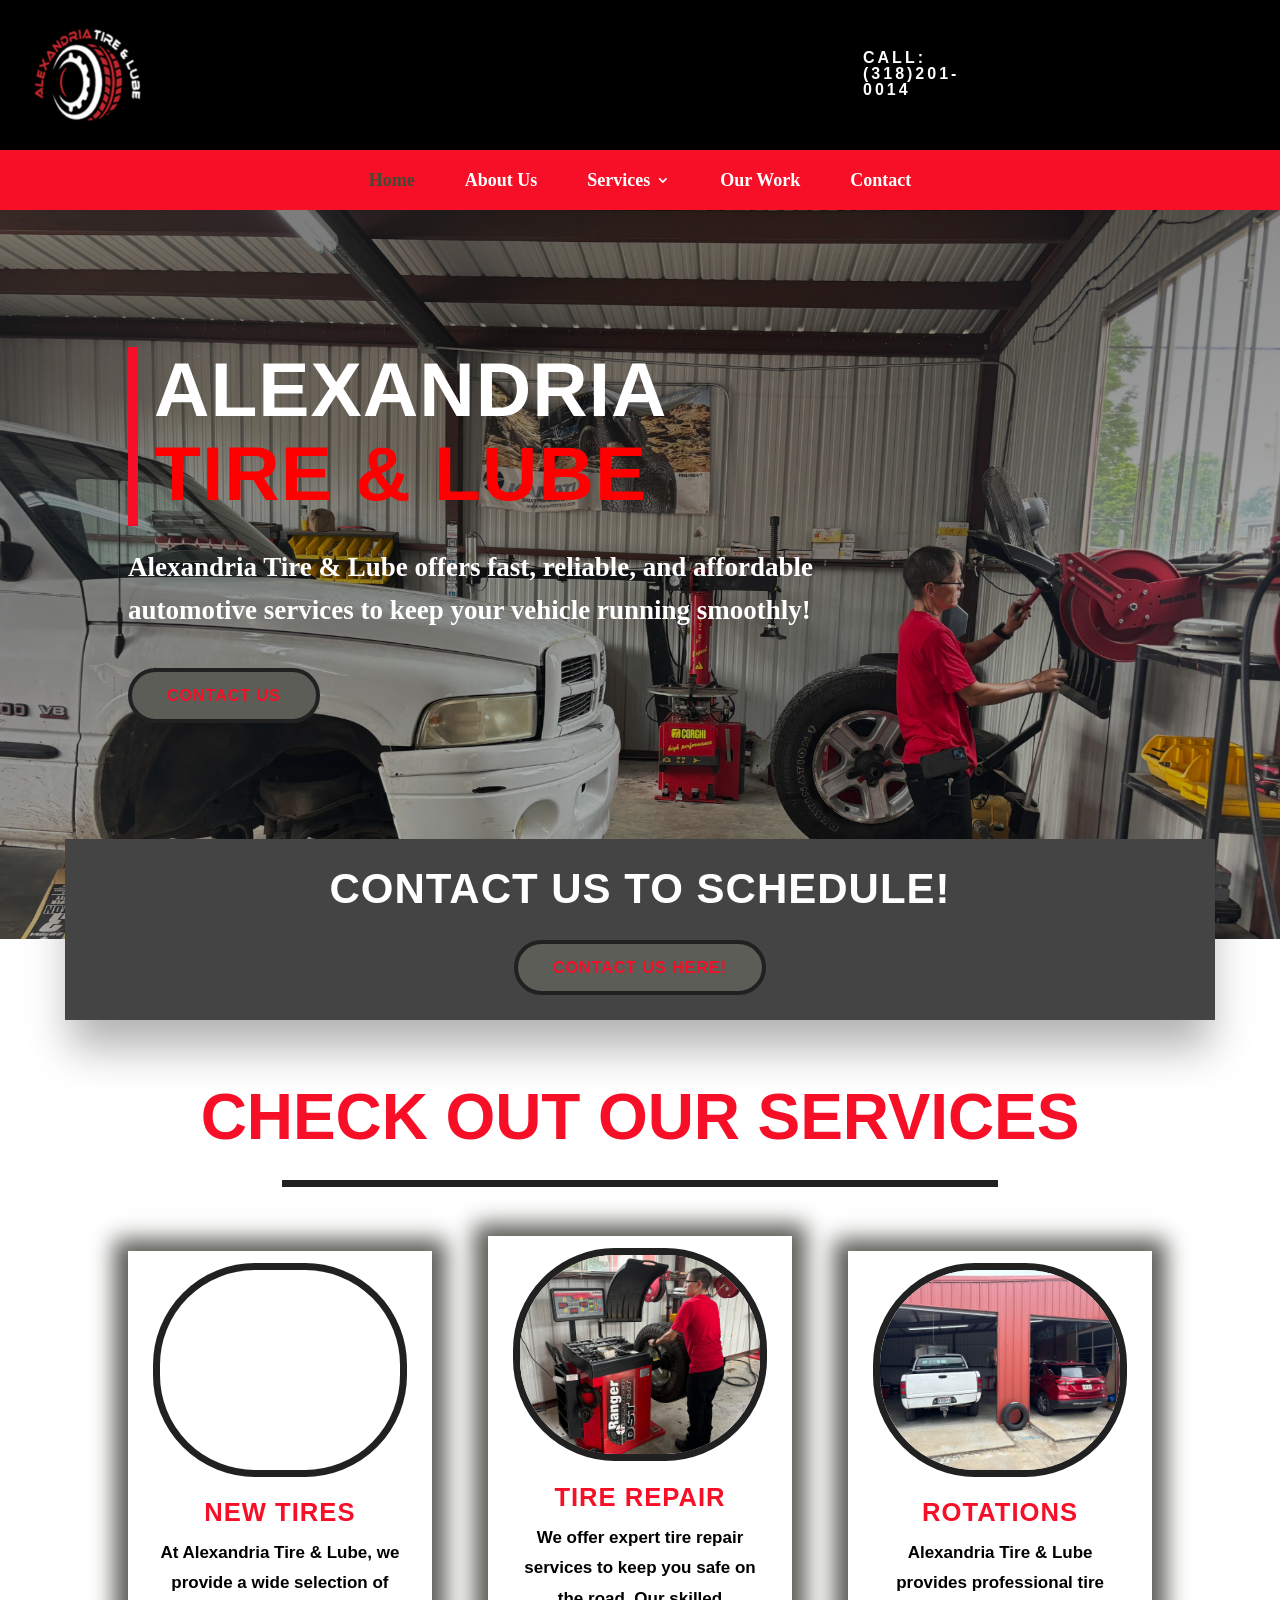
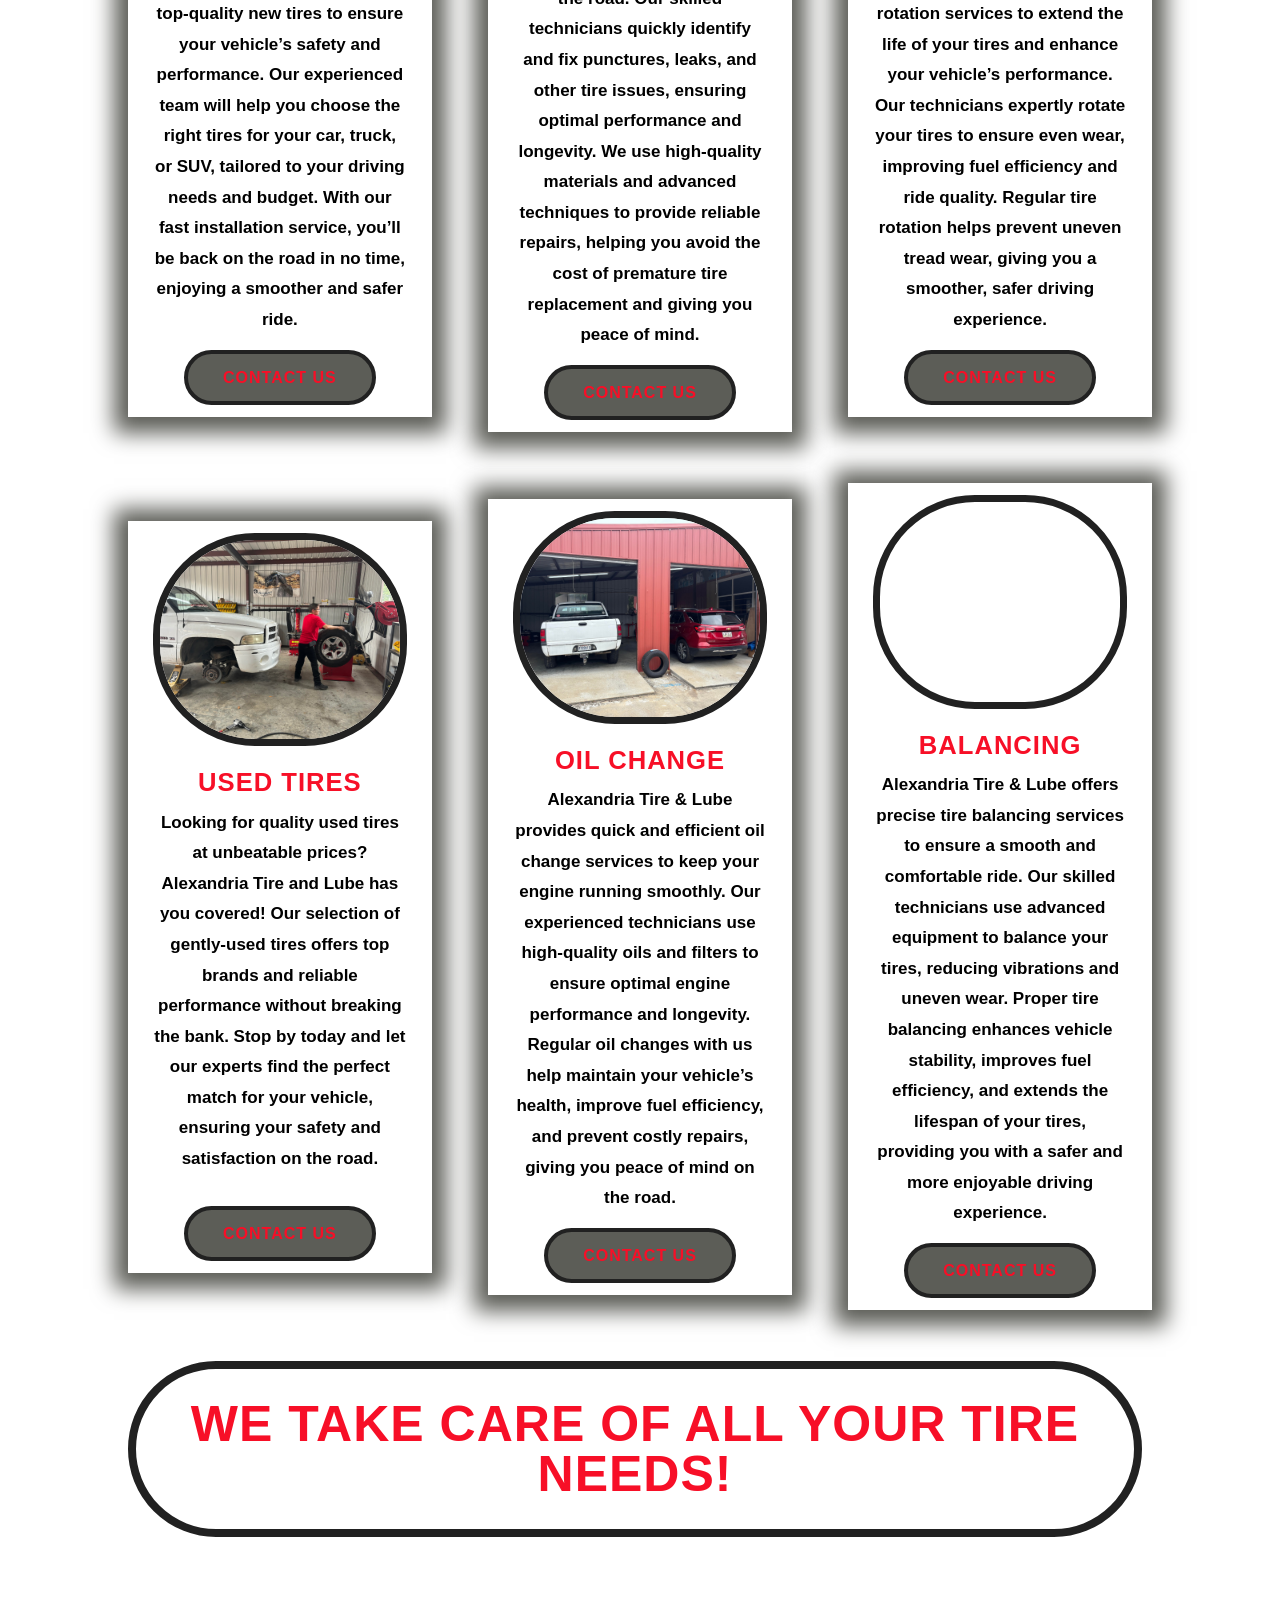
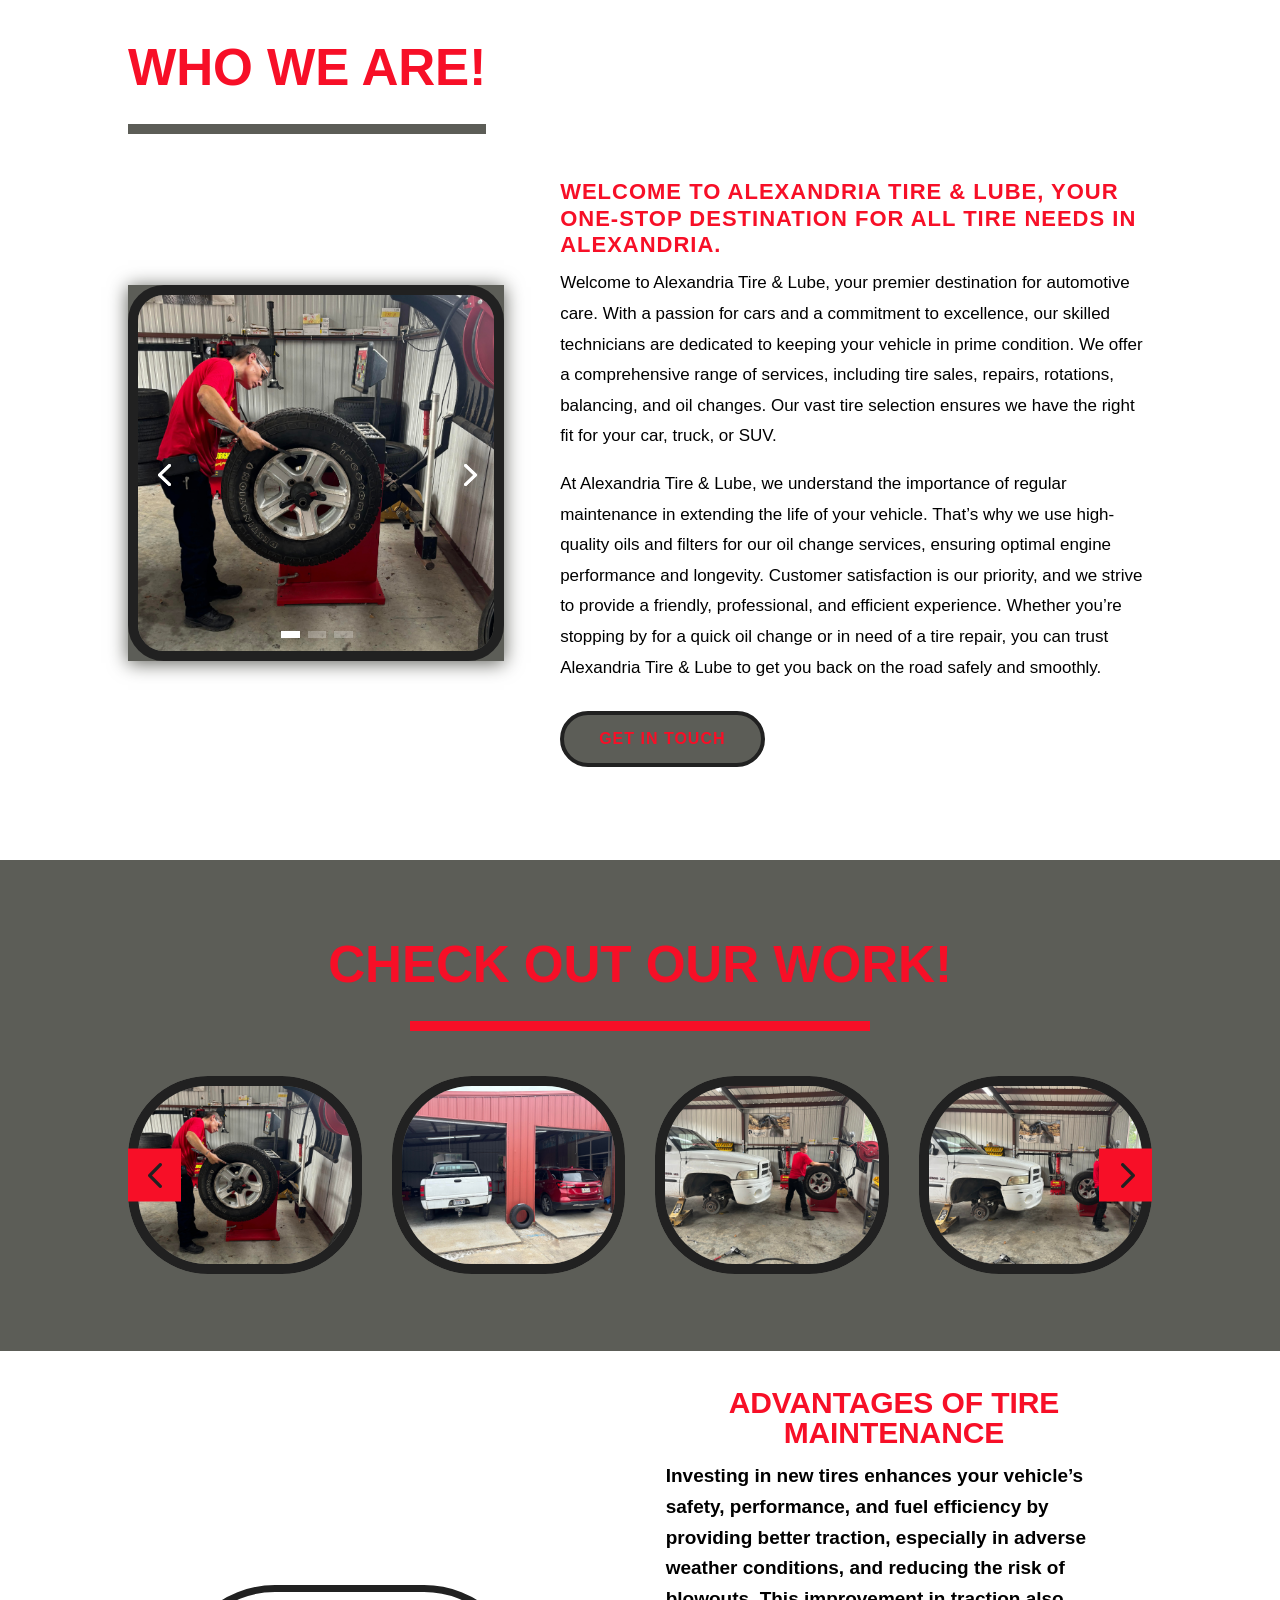
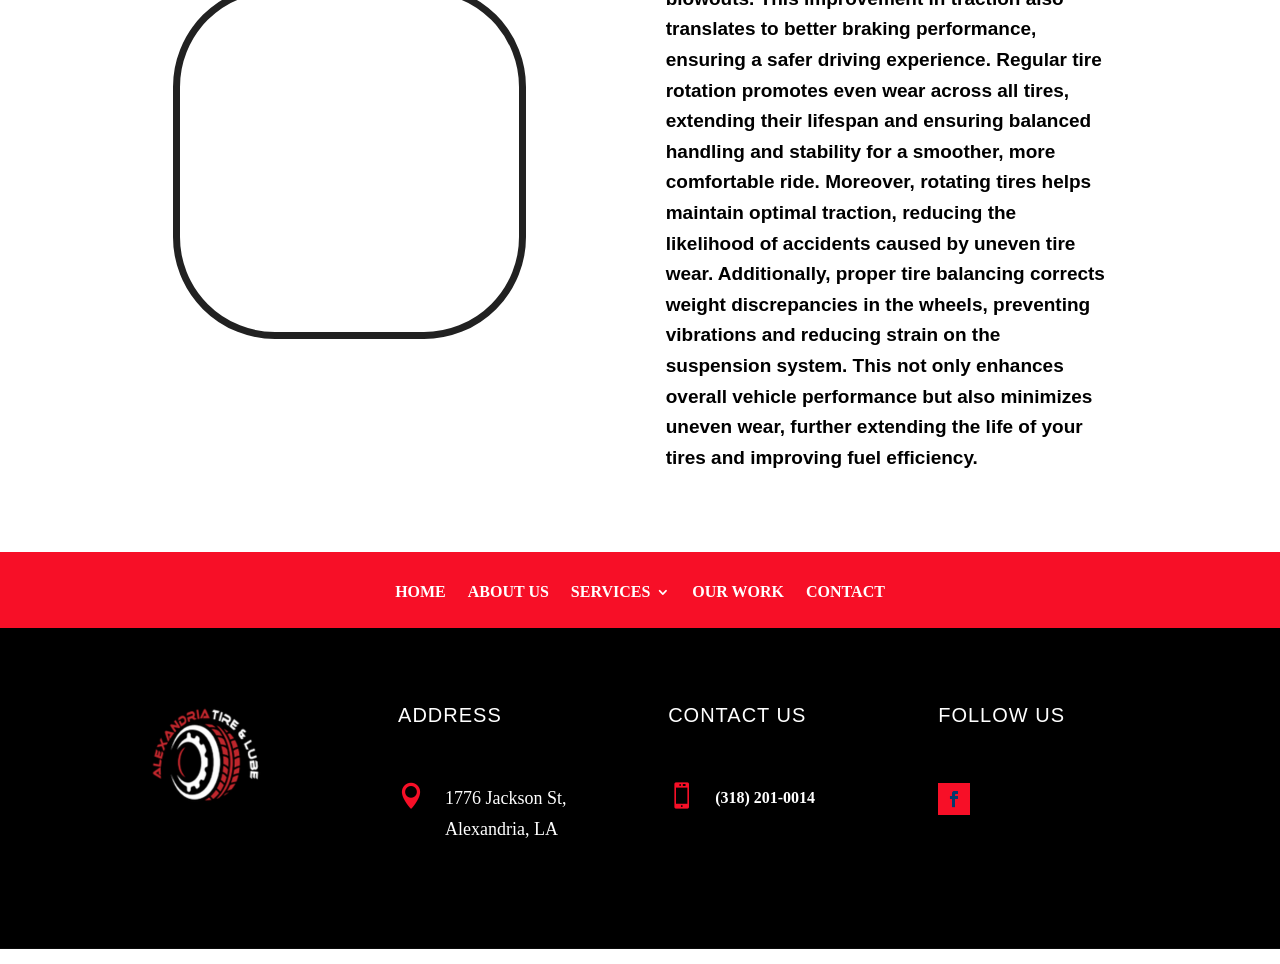
==== commit 3b2a8b22: "Recover Divi icon fonts lost in migration The ETmodules icon font (button arrows, hamburger menu, et" ====
--- a/index.html
+++ b/index.html
@@ -13,7 +13,7 @@
 	</script>
 	
 	<title>Alexandria Tire &amp; Lube | Tires, Oil Changes &amp; Auto Repair</title>
-<link rel="preconnect" href="https://fonts.gstatic.com/" crossorigin /><style id="et-builder-googlefonts-cached-inline">/* Original: https://fonts.googleapis.com/css?family=Nunito:200,300,regular,500,600,700,800,900,200italic,300italic,italic,500italic,600italic,700italic,800italic,900italic|Roboto+Slab:100,200,300,regular,500,600,700,800,900|Acme:regular|Montserrat:100,200,300,regular,500,600,700,800,900,100italic,200italic,300italic,italic,500italic,600italic,700italic,800italic,900italic|Poppins:100,100italic,200,200italic,300,300italic,regular,italic,500,500italic,600,600italic,700,700italic,800,800italic,900,900italic|Candal:regular|Actor:regular&#038;subset=latin,latin-ext&#038;display=swap *//* User Agent: Mozilla/5.0 (Unknown; Linux x86_64) AppleWebKit/538.1 (KHTML, like Gecko) Safari/538.1 Daum/4.1 */@font-face {font-family: 'Acme';font-style: normal;font-weight: 400;font-display: swap;src: url(../fonts.gstatic.com/s/acme/v27/RrQfboBx-C5_XxrBaw.ttf) format('truetype');}@font-face {font-family: 'Actor';font-style: normal;font-weight: 400;font-display: swap;src: url(https://fonts.gstatic.com/s/actor/v18/wEOzEBbCkc5cO0ejVSw.ttf) format('truetype');}@font-face {font-family: 'Candal';font-style: normal;font-weight: 400;font-display: swap;src: url(https://fonts.gstatic.com/s/candal/v16/XoHn2YH6T7-t_8c9BhQN.ttf) format('truetype');}@font-face {font-family: 'Montserrat';font-style: italic;font-weight: 100;font-display: swap;src: url(https://fonts.gstatic.com/s/montserrat/v31/JTUFjIg1_i6t8kCHKm459Wx7xQYXK0vOoz6jq6R8WXh0ow.ttf) format('truetype');}@font-face {font-family: 'Montserrat';font-style: italic;font-weight: 200;font-display: swap;src: url(https://fonts.gstatic.com/s/montserrat/v31/JTUFjIg1_i6t8kCHKm459Wx7xQYXK0vOoz6jqyR9WXh0ow.ttf) format('truetype');}@font-face {font-family: 'Montserrat';font-style: italic;font-weight: 300;font-display: swap;src: url(https://fonts.gstatic.com/s/montserrat/v31/JTUFjIg1_i6t8kCHKm459Wx7xQYXK0vOoz6jq_p9WXh0ow.ttf) format('truetype');}@font-face {font-family: 'Montserrat';font-style: italic;font-weight: 400;font-display: swap;src: url(https://fonts.gstatic.com/s/montserrat/v31/JTUFjIg1_i6t8kCHKm459Wx7xQYXK0vOoz6jq6R9WXh0ow.ttf) format('truetype');}@font-face {font-family: 'Montserrat';font-style: italic;font-weight: 500;font-display: swap;src: url(https://fonts.gstatic.com/s/montserrat/v31/JTUFjIg1_i6t8kCHKm459Wx7xQYXK0vOoz6jq5Z9WXh0ow.ttf) format('truetype');}@font-face {font-family: 'Montserrat';font-style: italic;font-weight: 600;font-display: swap;src: url(https://fonts.gstatic.com/s/montserrat/v31/JTUFjIg1_i6t8kCHKm459Wx7xQYXK0vOoz6jq3p6WXh0ow.ttf) format('truetype');}@font-face {font-family: 'Montserrat';font-style: italic;font-weight: 700;font-display: swap;src: url(https://fonts.gstatic.com/s/montserrat/v31/JTUFjIg1_i6t8kCHKm459Wx7xQYXK0vOoz6jq0N6WXh0ow.ttf) format('truetype');}@font-face {font-family: 'Montserrat';font-style: italic;font-weight: 800;font-display: swap;src: url(https://fonts.gstatic.com/s/montserrat/v31/JTUFjIg1_i6t8kCHKm459Wx7xQYXK0vOoz6jqyR6WXh0ow.ttf) format('truetype');}@font-face {font-family: 'Montserrat';font-style: italic;font-weight: 900;font-display: swap;src: url(https://fonts.gstatic.com/s/montserrat/v31/JTUFjIg1_i6t8kCHKm459Wx7xQYXK0vOoz6jqw16WXh0ow.ttf) format('truetype');}@font-face {font-family: 'Montserrat';font-style: normal;font-weight: 100;font-display: swap;src: url(https://fonts.gstatic.com/s/montserrat/v31/JTUHjIg1_i6t8kCHKm4532VJOt5-QNFgpCtr6Xw5aX8.ttf) format('truetype');}@font-face {font-family: 'Montserrat';font-style: normal;font-weight: 200;font-display: swap;src: url(https://fonts.gstatic.com/s/montserrat/v31/JTUHjIg1_i6t8kCHKm4532VJOt5-QNFgpCvr6Hw5aX8.ttf) format('truetype');}@font-face {font-family: 'Montserrat';font-style: normal;font-weight: 300;font-display: swap;src: url(https://fonts.gstatic.com/s/montserrat/v31/JTUHjIg1_i6t8kCHKm4532VJOt5-QNFgpCs16Hw5aX8.ttf) format('truetype');}@font-face {font-family: 'Montserrat';font-style: normal;font-weight: 400;font-display: swap;src: url(https://fonts.gstatic.com/s/montserrat/v31/JTUHjIg1_i6t8kCHKm4532VJOt5-QNFgpCtr6Hw5aX8.ttf) format('truetype');}@font-face {font-family: 'Montserrat';font-style: normal;font-weight: 500;font-display: swap;src: url(https://fonts.gstatic.com/s/montserrat/v31/JTUHjIg1_i6t8kCHKm4532VJOt5-QNFgpCtZ6Hw5aX8.ttf) format('truetype');}@font-face {font-family: 'Montserrat';font-style: normal;font-weight: 600;font-display: swap;src: url(https://fonts.gstatic.com/s/montserrat/v31/JTUHjIg1_i6t8kCHKm4532VJOt5-QNFgpCu173w5aX8.ttf) format('truetype');}@font-face {font-family: 'Montserrat';font-style: normal;font-weight: 700;font-display: swap;src: url(https://fonts.gstatic.com/s/montserrat/v31/JTUHjIg1_i6t8kCHKm4532VJOt5-QNFgpCuM73w5aX8.ttf) format('truetype');}@font-face {font-family: 'Montserrat';font-style: normal;font-weight: 800;font-display: swap;src: url(https://fonts.gstatic.com/s/montserrat/v31/JTUHjIg1_i6t8kCHKm4532VJOt5-QNFgpCvr73w5aX8.ttf) format('truetype');}@font-face {font-family: 'Montserrat';font-style: normal;font-weight: 900;font-display: swap;src: url(https://fonts.gstatic.com/s/montserrat/v31/JTUHjIg1_i6t8kCHKm4532VJOt5-QNFgpCvC73w5aX8.ttf) format('truetype');}@font-face {font-family: 'Nunito';font-style: italic;font-weight: 200;font-display: swap;src: url(https://fonts.gstatic.com/s/nunito/v32/XRXK3I6Li01BKofIMPyPbj8d7IEAGXNiLXAHjabf.ttf) format('truetype');}@font-face {font-family: 'Nunito';font-style: italic;font-weight: 300;font-display: swap;src: url(https://fonts.gstatic.com/s/nunito/v32/XRXK3I6Li01BKofIMPyPbj8d7IEAGXNi83AHjabf.ttf) format('truetype');}@font-face {font-family: 'Nunito';font-style: italic;font-weight: 400;font-display: swap;src: url(https://fonts.gstatic.com/s/nunito/v32/XRXK3I6Li01BKofIMPyPbj8d7IEAGXNirXAHjabf.ttf) format('truetype');}@font-face {font-family: 'Nunito';font-style: italic;font-weight: 500;font-display: swap;src: url(https://fonts.gstatic.com/s/nunito/v32/XRXK3I6Li01BKofIMPyPbj8d7IEAGXNin3AHjabf.ttf) format('truetype');}@font-face {font-family: 'Nunito';font-style: italic;font-weight: 600;font-display: swap;src: url(https://fonts.gstatic.com/s/nunito/v32/XRXK3I6Li01BKofIMPyPbj8d7IEAGXNic3cHjabf.ttf) format('truetype');}@font-face {font-family: 'Nunito';font-style: italic;font-weight: 700;font-display: swap;src: url(https://fonts.gstatic.com/s/nunito/v32/XRXK3I6Li01BKofIMPyPbj8d7IEAGXNiSncHjabf.ttf) format('truetype');}@font-face {font-family: 'Nunito';font-style: italic;font-weight: 800;font-display: swap;src: url(https://fonts.gstatic.com/s/nunito/v32/XRXK3I6Li01BKofIMPyPbj8d7IEAGXNiLXcHjabf.ttf) format('truetype');}@font-face {font-family: 'Nunito';font-style: italic;font-weight: 900;font-display: swap;src: url(https://fonts.gstatic.com/s/nunito/v32/XRXK3I6Li01BKofIMPyPbj8d7IEAGXNiBHcHjabf.ttf) format('truetype');}@font-face {font-family: 'Nunito';font-style: normal;font-weight: 200;font-display: swap;src: url(https://fonts.gstatic.com/s/nunito/v32/XRXI3I6Li01BKofiOc5wtlZ2di8HDDshdTQ3ig.ttf) format('truetype');}@font-face {font-family: 'Nunito';font-style: normal;font-weight: 300;font-display: swap;src: url(https://fonts.gstatic.com/s/nunito/v32/XRXI3I6Li01BKofiOc5wtlZ2di8HDOUhdTQ3ig.ttf) format('truetype');}@font-face {font-family: 'Nunito';font-style: normal;font-weight: 400;font-display: swap;src: url(https://fonts.gstatic.com/s/nunito/v32/XRXI3I6Li01BKofiOc5wtlZ2di8HDLshdTQ3ig.ttf) format('truetype');}@font-face {font-family: 'Nunito';font-style: normal;font-weight: 500;font-display: swap;src: url(https://fonts.gstatic.com/s/nunito/v32/XRXI3I6Li01BKofiOc5wtlZ2di8HDIkhdTQ3ig.ttf) format('truetype');}@font-face {font-family: 'Nunito';font-style: normal;font-weight: 600;font-display: swap;src: url(https://fonts.gstatic.com/s/nunito/v32/XRXI3I6Li01BKofiOc5wtlZ2di8HDGUmdTQ3ig.ttf) format('truetype');}@font-face {font-family: 'Nunito';font-style: normal;font-weight: 700;font-display: swap;src: url(https://fonts.gstatic.com/s/nunito/v32/XRXI3I6Li01BKofiOc5wtlZ2di8HDFwmdTQ3ig.ttf) format('truetype');}@font-face {font-family: 'Nunito';font-style: normal;font-weight: 800;font-display: swap;src: url(https://fonts.gstatic.com/s/nunito/v32/XRXI3I6Li01BKofiOc5wtlZ2di8HDDsmdTQ3ig.ttf) format('truetype');}@font-face {font-family: 'Nunito';font-style: normal;font-weight: 900;font-display: swap;src: url(https://fonts.gstatic.com/s/nunito/v32/XRXI3I6Li01BKofiOc5wtlZ2di8HDBImdTQ3ig.ttf) format('truetype');}@font-face {font-family: 'Poppins';font-style: italic;font-weight: 100;font-display: swap;src: url(https://fonts.gstatic.com/s/poppins/v24/pxiAyp8kv8JHgFVrJJLmE0tCMPc.ttf) format('truetype');}@font-face {font-family: 'Poppins';font-style: italic;font-weight: 200;font-display: swap;src: url(https://fonts.gstatic.com/s/poppins/v24/pxiDyp8kv8JHgFVrJJLmv1pVF9eL.ttf) format('truetype');}@font-face {font-family: 'Poppins';font-style: italic;font-weight: 300;font-display: swap;src: url(https://fonts.gstatic.com/s/poppins/v24/pxiDyp8kv8JHgFVrJJLm21lVF9eL.ttf) format('truetype');}@font-face {font-family: 'Poppins';font-style: italic;font-weight: 400;font-display: swap;src: url(https://fonts.gstatic.com/s/poppins/v24/pxiGyp8kv8JHgFVrJJLucHtF.ttf) format('truetype');}@font-face {font-family: 'Poppins';font-style: italic;font-weight: 500;font-display: swap;src: url(https://fonts.gstatic.com/s/poppins/v24/pxiDyp8kv8JHgFVrJJLmg1hVF9eL.ttf) format('truetype');}@font-face {font-family: 'Poppins';font-style: italic;font-weight: 600;font-display: swap;src: url(https://fonts.gstatic.com/s/poppins/v24/pxiDyp8kv8JHgFVrJJLmr19VF9eL.ttf) format('truetype');}@font-face {font-family: 'Poppins';font-style: italic;font-weight: 700;font-display: swap;src: url(https://fonts.gstatic.com/s/poppins/v24/pxiDyp8kv8JHgFVrJJLmy15VF9eL.ttf) format('truetype');}@font-face {font-family: 'Poppins';font-style: italic;font-weight: 800;font-display: swap;src: url(https://fonts.gstatic.com/s/poppins/v24/pxiDyp8kv8JHgFVrJJLm111VF9eL.ttf) format('truetype');}@font-face {font-family: 'Poppins';font-style: italic;font-weight: 900;font-display: swap;src: url(https://fonts.gstatic.com/s/poppins/v24/pxiDyp8kv8JHgFVrJJLm81xVF9eL.ttf) format('truetype');}@font-face {font-family: 'Poppins';font-style: normal;font-weight: 100;font-display: swap;src: url(https://fonts.gstatic.com/s/poppins/v24/pxiGyp8kv8JHgFVrLPTucHtF.ttf) format('truetype');}@font-face {font-family: 'Poppins';font-style: normal;font-weight: 200;font-display: swap;src: url(https://fonts.gstatic.com/s/poppins/v24/pxiByp8kv8JHgFVrLFj_Z1xlEA.ttf) format('truetype');}@font-face {font-family: 'Poppins';font-style: normal;font-weight: 300;font-display: swap;src: url(https://fonts.gstatic.com/s/poppins/v24/pxiByp8kv8JHgFVrLDz8Z1xlEA.ttf) format('truetype');}@font-face {font-family: 'Poppins';font-style: normal;font-weight: 400;font-display: swap;src: url(https://fonts.gstatic.com/s/poppins/v24/pxiEyp8kv8JHgFVrJJfedw.ttf) format('truetype');}@font-face {font-family: 'Poppins';font-style: normal;font-weight: 500;font-display: swap;src: url(https://fonts.gstatic.com/s/poppins/v24/pxiByp8kv8JHgFVrLGT9Z1xlEA.ttf) format('truetype');}@font-face {font-family: 'Poppins';font-style: normal;font-weight: 600;font-display: swap;src: url(https://fonts.gstatic.com/s/poppins/v24/pxiByp8kv8JHgFVrLEj6Z1xlEA.ttf) format('truetype');}@font-face {font-family: 'Poppins';font-style: normal;font-weight: 700;font-display: swap;src: url(https://fonts.gstatic.com/s/poppins/v24/pxiByp8kv8JHgFVrLCz7Z1xlEA.ttf) format('truetype');}@font-face {font-family: 'Poppins';font-style: normal;font-weight: 800;font-display: swap;src: url(https://fonts.gstatic.com/s/poppins/v24/pxiByp8kv8JHgFVrLDD4Z1xlEA.ttf) format('truetype');}@font-face {font-family: 'Poppins';font-style: normal;font-weight: 900;font-display: swap;src: url(https://fonts.gstatic.com/s/poppins/v24/pxiByp8kv8JHgFVrLBT5Z1xlEA.ttf) format('truetype');}@font-face {font-family: 'Roboto Slab';font-style: normal;font-weight: 100;font-display: swap;src: url(https://fonts.gstatic.com/s/robotoslab/v36/BngbUXZYTXPIvIBgJJSb6s3BzlRRfKOFbvjojIWmb2Rm.ttf) format('truetype');}@font-face {font-family: 'Roboto Slab';font-style: normal;font-weight: 200;font-display: swap;src: url(https://fonts.gstatic.com/s/robotoslab/v36/BngbUXZYTXPIvIBgJJSb6s3BzlRRfKOFbvjoDISmb2Rm.ttf) format('truetype');}@font-face {font-family: 'Roboto Slab';font-style: normal;font-weight: 300;font-display: swap;src: url(https://fonts.gstatic.com/s/robotoslab/v36/BngbUXZYTXPIvIBgJJSb6s3BzlRRfKOFbvjo0oSmb2Rm.ttf) format('truetype');}@font-face {font-family: 'Roboto Slab';font-style: normal;font-weight: 400;font-display: swap;src: url(https://fonts.gstatic.com/s/robotoslab/v36/BngbUXZYTXPIvIBgJJSb6s3BzlRRfKOFbvjojISmb2Rm.ttf) format('truetype');}@font-face {font-family: 'Roboto Slab';font-style: normal;font-weight: 500;font-display: swap;src: url(https://fonts.gstatic.com/s/robotoslab/v36/BngbUXZYTXPIvIBgJJSb6s3BzlRRfKOFbvjovoSmb2Rm.ttf) format('truetype');}@font-face {font-family: 'Roboto Slab';font-style: normal;font-weight: 600;font-display: swap;src: url(https://fonts.gstatic.com/s/robotoslab/v36/BngbUXZYTXPIvIBgJJSb6s3BzlRRfKOFbvjoUoOmb2Rm.ttf) format('truetype');}@font-face {font-family: 'Roboto Slab';font-style: normal;font-weight: 700;font-display: swap;src: url(https://fonts.gstatic.com/s/robotoslab/v36/BngbUXZYTXPIvIBgJJSb6s3BzlRRfKOFbvjoa4Omb2Rm.ttf) format('truetype');}@font-face {font-family: 'Roboto Slab';font-style: normal;font-weight: 800;font-display: swap;src: url(https://fonts.gstatic.com/s/robotoslab/v36/BngbUXZYTXPIvIBgJJSb6s3BzlRRfKOFbvjoDIOmb2Rm.ttf) format('truetype');}@font-face {font-family: 'Roboto Slab';font-style: normal;font-weight: 900;font-display: swap;src: url(https://fonts.gstatic.com/s/robotoslab/v36/BngbUXZYTXPIvIBgJJSb6s3BzlRRfKOFbvjoJYOmb2Rm.ttf) format('truetype');}/* User Agent: Mozilla/5.0 (Windows NT 6.1; WOW64; rv:27.0) Gecko/20100101 Firefox/27.0 */@font-face {font-family: 'Acme';font-style: normal;font-weight: 400;font-display: swap;src: url(https://fonts.gstatic.com/s/acme/v27/RrQfboBx-C5_XxrBaA.woff) format('woff');}@font-face {font-family: 'Actor';font-style: normal;font-weight: 400;font-display: swap;src: url(https://fonts.gstatic.com/s/actor/v18/wEOzEBbCkc5cO0ejVS8.woff) format('woff');}@font-face {font-family: 'Candal';font-style: normal;font-weight: 400;font-display: swap;src: url(https://fonts.gstatic.com/s/candal/v16/XoHn2YH6T7-t_8c9BhQO.woff) format('woff');}@font-face {font-family: 'Montserrat';font-style: italic;font-weight: 100;font-display: swap;src: url(https://fonts.gstatic.com/s/montserrat/v31/JTUFjIg1_i6t8kCHKm459Wx7xQYXK0vOoz6jq6R8WXh0oA.woff) format('woff');}@font-face {font-family: 'Montserrat';font-style: italic;font-weight: 200;font-display: swap;src: url(https://fonts.gstatic.com/s/montserrat/v31/JTUFjIg1_i6t8kCHKm459Wx7xQYXK0vOoz6jqyR9WXh0oA.woff) format('woff');}@font-face {font-family: 'Montserrat';font-style: italic;font-weight: 300;font-display: swap;src: url(https://fonts.gstatic.com/s/montserrat/v31/JTUFjIg1_i6t8kCHKm459Wx7xQYXK0vOoz6jq_p9WXh0oA.woff) format('woff');}@font-face {font-family: 'Montserrat';font-style: italic;font-weight: 400;font-display: swap;src: url(https://fonts.gstatic.com/s/montserrat/v31/JTUFjIg1_i6t8kCHKm459Wx7xQYXK0vOoz6jq6R9WXh0oA.woff) format('woff');}@font-face {font-family: 'Montserrat';font-style: italic;font-weight: 500;font-display: swap;src: url(https://fonts.gstatic.com/s/montserrat/v31/JTUFjIg1_i6t8kCHKm459Wx7xQYXK0vOoz6jq5Z9WXh0oA.woff) format('woff');}@font-face {font-family: 'Montserrat';font-style: italic;font-weight: 600;font-display: swap;src: url(https://fonts.gstatic.com/s/montserrat/v31/JTUFjIg1_i6t8kCHKm459Wx7xQYXK0vOoz6jq3p6WXh0oA.woff) format('woff');}@font-face {font-family: 'Montserrat';font-style: italic;font-weight: 700;font-display: swap;src: url(https://fonts.gstatic.com/s/montserrat/v31/JTUFjIg1_i6t8kCHKm459Wx7xQYXK0vOoz6jq0N6WXh0oA.woff) format('woff');}@font-face {font-family: 'Montserrat';font-style: italic;font-weight: 800;font-display: swap;src: url(https://fonts.gstatic.com/s/montserrat/v31/JTUFjIg1_i6t8kCHKm459Wx7xQYXK0vOoz6jqyR6WXh0oA.woff) format('woff');}@font-face {font-family: 'Montserrat';font-style: italic;font-weight: 900;font-display: swap;src: url(https://fonts.gstatic.com/s/montserrat/v31/JTUFjIg1_i6t8kCHKm459Wx7xQYXK0vOoz6jqw16WXh0oA.woff) format('woff');}@font-face {font-family: 'Montserrat';font-style: normal;font-weight: 100;font-display: swap;src: url(https://fonts.gstatic.com/s/montserrat/v31/JTUHjIg1_i6t8kCHKm4532VJOt5-QNFgpCtr6Xw5aXw.woff) format('woff');}@font-face {font-family: 'Montserrat';font-style: normal;font-weight: 200;font-display: swap;src: url(https://fonts.gstatic.com/s/montserrat/v31/JTUHjIg1_i6t8kCHKm4532VJOt5-QNFgpCvr6Hw5aXw.woff) format('woff');}@font-face {font-family: 'Montserrat';font-style: normal;font-weight: 300;font-display: swap;src: url(https://fonts.gstatic.com/s/montserrat/v31/JTUHjIg1_i6t8kCHKm4532VJOt5-QNFgpCs16Hw5aXw.woff) format('woff');}@font-face {font-family: 'Montserrat';font-style: normal;font-weight: 400;font-display: swap;src: url(https://fonts.gstatic.com/s/montserrat/v31/JTUHjIg1_i6t8kCHKm4532VJOt5-QNFgpCtr6Hw5aXw.woff) format('woff');}@font-face {font-family: 'Montserrat';font-style: normal;font-weight: 500;font-display: swap;src: url(https://fonts.gstatic.com/s/montserrat/v31/JTUHjIg1_i6t8kCHKm4532VJOt5-QNFgpCtZ6Hw5aXw.woff) format('woff');}@font-face {font-family: 'Montserrat';font-style: normal;font-weight: 600;font-display: swap;src: url(https://fonts.gstatic.com/s/montserrat/v31/JTUHjIg1_i6t8kCHKm4532VJOt5-QNFgpCu173w5aXw.woff) format('woff');}@font-face {font-family: 'Montserrat';font-style: normal;font-weight: 700;font-display: swap;src: url(https://fonts.gstatic.com/s/montserrat/v31/JTUHjIg1_i6t8kCHKm4532VJOt5-QNFgpCuM73w5aXw.woff) format('woff');}@font-face {font-family: 'Montserrat';font-style: normal;font-weight: 800;font-display: swap;src: url(https://fonts.gstatic.com/s/montserrat/v31/JTUHjIg1_i6t8kCHKm4532VJOt5-QNFgpCvr73w5aXw.woff) format('woff');}@font-face {font-family: 'Montserrat';font-style: normal;font-weight: 900;font-display: swap;src: url(https://fonts.gstatic.com/s/montserrat/v31/JTUHjIg1_i6t8kCHKm4532VJOt5-QNFgpCvC73w5aXw.woff) format('woff');}@font-face {font-family: 'Nunito';font-style: italic;font-weight: 200;font-display: swap;src: url(https://fonts.gstatic.com/s/nunito/v32/XRXK3I6Li01BKofIMPyPbj8d7IEAGXNiLXAHjabc.woff) format('woff');}@font-face {font-family: 'Nunito';font-style: italic;font-weight: 300;font-display: swap;src: url(https://fonts.gstatic.com/s/nunito/v32/XRXK3I6Li01BKofIMPyPbj8d7IEAGXNi83AHjabc.woff) format('woff');}@font-face {font-family: 'Nunito';font-style: italic;font-weight: 400;font-display: swap;src: url(https://fonts.gstatic.com/s/nunito/v32/XRXK3I6Li01BKofIMPyPbj8d7IEAGXNirXAHjabc.woff) format('woff');}@font-face {font-family: 'Nunito';font-style: italic;font-weight: 500;font-display: swap;src: url(https://fonts.gstatic.com/s/nunito/v32/XRXK3I6Li01BKofIMPyPbj8d7IEAGXNin3AHjabc.woff) format('woff');}@font-face {font-family: 'Nunito';font-style: italic;font-weight: 600;font-display: swap;src: url(https://fonts.gstatic.com/s/nunito/v32/XRXK3I6Li01BKofIMPyPbj8d7IEAGXNic3cHjabc.woff) format('woff');}@font-face {font-family: 'Nunito';font-style: italic;font-weight: 700;font-display: swap;src: url(https://fonts.gstatic.com/s/nunito/v32/XRXK3I6Li01BKofIMPyPbj8d7IEAGXNiSncHjabc.woff) format('woff');}@font-face {font-family: 'Nunito';font-style: italic;font-weight: 800;font-display: swap;src: url(https://fonts.gstatic.com/s/nunito/v32/XRXK3I6Li01BKofIMPyPbj8d7IEAGXNiLXcHjabc.woff) format('woff');}@font-face {font-family: 'Nunito';font-style: italic;font-weight: 900;font-display: swap;src: url(https://fonts.gstatic.com/s/nunito/v32/XRXK3I6Li01BKofIMPyPbj8d7IEAGXNiBHcHjabc.woff) format('woff');}@font-face {font-family: 'Nunito';font-style: normal;font-weight: 200;font-display: swap;src: url(https://fonts.gstatic.com/s/nunito/v32/XRXI3I6Li01BKofiOc5wtlZ2di8HDDshdTQ3iQ.woff) format('woff');}@font-face {font-family: 'Nunito';font-style: normal;font-weight: 300;font-display: swap;src: url(https://fonts.gstatic.com/s/nunito/v32/XRXI3I6Li01BKofiOc5wtlZ2di8HDOUhdTQ3iQ.woff) format('woff');}@font-face {font-family: 'Nunito';font-style: normal;font-weight: 400;font-display: swap;src: url(https://fonts.gstatic.com/s/nunito/v32/XRXI3I6Li01BKofiOc5wtlZ2di8HDLshdTQ3iQ.woff) format('woff');}@font-face {font-family: 'Nunito';font-style: normal;font-weight: 500;font-display: swap;src: url(https://fonts.gstatic.com/s/nunito/v32/XRXI3I6Li01BKofiOc5wtlZ2di8HDIkhdTQ3iQ.woff) format('woff');}@font-face {font-family: 'Nunito';font-style: normal;font-weight: 600;font-display: swap;src: url(https://fonts.gstatic.com/s/nunito/v32/XRXI3I6Li01BKofiOc5wtlZ2di8HDGUmdTQ3iQ.woff) format('woff');}@font-face {font-family: 'Nunito';font-style: normal;font-weight: 700;font-display: swap;src: url(https://fonts.gstatic.com/s/nunito/v32/XRXI3I6Li01BKofiOc5wtlZ2di8HDFwmdTQ3iQ.woff) format('woff');}@font-face {font-family: 'Nunito';font-style: normal;font-weight: 800;font-display: swap;src: url(https://fonts.gstatic.com/s/nunito/v32/XRXI3I6Li01BKofiOc5wtlZ2di8HDDsmdTQ3iQ.woff) format('woff');}@font-face {font-family: 'Nunito';font-style: normal;font-weight: 900;font-display: swap;src: url(https://fonts.gstatic.com/s/nunito/v32/XRXI3I6Li01BKofiOc5wtlZ2di8HDBImdTQ3iQ.woff) format('woff');}@font-face {font-family: 'Poppins';font-style: italic;font-weight: 100;font-display: swap;src: url(https://fonts.gstatic.com/s/poppins/v24/pxiAyp8kv8JHgFVrJJLmE0tCMPQ.woff) format('woff');}@font-face {font-family: 'Poppins';font-style: italic;font-weight: 200;font-display: swap;src: url(https://fonts.gstatic.com/s/poppins/v24/pxiDyp8kv8JHgFVrJJLmv1pVF9eI.woff) format('woff');}@font-face {font-family: 'Poppins';font-style: italic;font-weight: 300;font-display: swap;src: url(https://fonts.gstatic.com/s/poppins/v24/pxiDyp8kv8JHgFVrJJLm21lVF9eI.woff) format('woff');}@font-face {font-family: 'Poppins';font-style: italic;font-weight: 400;font-display: swap;src: url(https://fonts.gstatic.com/s/poppins/v24/pxiGyp8kv8JHgFVrJJLucHtG.woff) format('woff');}@font-face {font-family: 'Poppins';font-style: italic;font-weight: 500;font-display: swap;src: url(https://fonts.gstatic.com/s/poppins/v24/pxiDyp8kv8JHgFVrJJLmg1hVF9eI.woff) format('woff');}@font-face {font-family: 'Poppins';font-style: italic;font-weight: 600;font-display: swap;src: url(https://fonts.gstatic.com/s/poppins/v24/pxiDyp8kv8JHgFVrJJLmr19VF9eI.woff) format('woff');}@font-face {font-family: 'Poppins';font-style: italic;font-weight: 700;font-display: swap;src: url(https://fonts.gstatic.com/s/poppins/v24/pxiDyp8kv8JHgFVrJJLmy15VF9eI.woff) format('woff');}@font-face {font-family: 'Poppins';font-style: italic;font-weight: 800;font-display: swap;src: url(https://fonts.gstatic.com/s/poppins/v24/pxiDyp8kv8JHgFVrJJLm111VF9eI.woff) format('woff');}@font-face {font-family: 'Poppins';font-style: italic;font-weight: 900;font-display: swap;src: url(https://fonts.gstatic.com/s/poppins/v24/pxiDyp8kv8JHgFVrJJLm81xVF9eI.woff) format('woff');}@font-face {font-family: 'Poppins';font-style: normal;font-weight: 100;font-display: swap;src: url(https://fonts.gstatic.com/s/poppins/v24/pxiGyp8kv8JHgFVrLPTucHtG.woff) format('woff');}@font-face {font-family: 'Poppins';font-style: normal;font-weight: 200;font-display: swap;src: url(https://fonts.gstatic.com/s/poppins/v24/pxiByp8kv8JHgFVrLFj_Z1xlEw.woff) format('woff');}@font-face {font-family: 'Poppins';font-style: normal;font-weight: 300;font-display: swap;src: url(https://fonts.gstatic.com/s/poppins/v24/pxiByp8kv8JHgFVrLDz8Z1xlEw.woff) format('woff');}@font-face {font-family: 'Poppins';font-style: normal;font-weight: 400;font-display: swap;src: url(https://fonts.gstatic.com/s/poppins/v24/pxiEyp8kv8JHgFVrJJfedA.woff) format('woff');}@font-face {font-family: 'Poppins';font-style: normal;font-weight: 500;font-display: swap;src: url(https://fonts.gstatic.com/s/poppins/v24/pxiByp8kv8JHgFVrLGT9Z1xlEw.woff) format('woff');}@font-face {font-family: 'Poppins';font-style: normal;font-weight: 600;font-display: swap;src: url(https://fonts.gstatic.com/s/poppins/v24/pxiByp8kv8JHgFVrLEj6Z1xlEw.woff) format('woff');}@font-face {font-family: 'Poppins';font-style: normal;font-weight: 700;font-display: swap;src: url(https://fonts.gstatic.com/s/poppins/v24/pxiByp8kv8JHgFVrLCz7Z1xlEw.woff) format('woff');}@font-face {font-family: 'Poppins';font-style: normal;font-weight: 800;font-display: swap;src: url(https://fonts.gstatic.com/s/poppins/v24/pxiByp8kv8JHgFVrLDD4Z1xlEw.woff) format('woff');}@font-face {font-family: 'Poppins';font-style: normal;font-weight: 900;font-display: swap;src: url(https://fonts.gstatic.com/s/poppins/v24/pxiByp8kv8JHgFVrLBT5Z1xlEw.woff) format('woff');}@font-face {font-family: 'Roboto Slab';font-style: normal;font-weight: 100;font-display: swap;src: url(https://fonts.gstatic.com/s/robotoslab/v36/BngbUXZYTXPIvIBgJJSb6s3BzlRRfKOFbvjojIWmb2Rl.woff) format('woff');}@font-face {font-family: 'Roboto Slab';font-style: normal;font-weight: 200;font-display: swap;src: url(https://fonts.gstatic.com/s/robotoslab/v36/BngbUXZYTXPIvIBgJJSb6s3BzlRRfKOFbvjoDISmb2Rl.woff) format('woff');}@font-face {font-family: 'Roboto Slab';font-style: normal;font-weight: 300;font-display: swap;src: url(https://fonts.gstatic.com/s/robotoslab/v36/BngbUXZYTXPIvIBgJJSb6s3BzlRRfKOFbvjo0oSmb2Rl.woff) format('woff');}@font-face {font-family: 'Roboto Slab';font-style: normal;font-weight: 400;font-display: swap;src: url(https://fonts.gstatic.com/s/robotoslab/v36/BngbUXZYTXPIvIBgJJSb6s3BzlRRfKOFbvjojISmb2Rl.woff) format('woff');}@font-face {font-family: 'Roboto Slab';font-style: normal;font-weight: 500;font-display: swap;src: url(https://fonts.gstatic.com/s/robotoslab/v36/BngbUXZYTXPIvIBgJJSb6s3BzlRRfKOFbvjovoSmb2Rl.woff) format('woff');}@font-face {font-family: 'Roboto Slab';font-style: normal;font-weight: 600;font-display: swap;src: url(https://fonts.gstatic.com/s/robotoslab/v36/BngbUXZYTXPIvIBgJJSb6s3BzlRRfKOFbvjoUoOmb2Rl.woff) format('woff');}@font-face {font-family: 'Roboto Slab';font-style: normal;font-weight: 700;font-display: swap;src: url(https://fonts.gstatic.com/s/robotoslab/v36/BngbUXZYTXPIvIBgJJSb6s3BzlRRfKOFbvjoa4Omb2Rl.woff) format('woff');}@font-face {font-family: 'Roboto Slab';font-style: normal;font-weight: 800;font-display: swap;src: url(https://fonts.gstatic.com/s/robotoslab/v36/BngbUXZYTXPIvIBgJJSb6s3BzlRRfKOFbvjoDIOmb2Rl.woff) format('woff');}@font-face {font-family: 'Roboto Slab';font-style: normal;font-weight: 900;font-display: swap;src: url(https://fonts.gstatic.com/s/robotoslab/v36/BngbUXZYTXPIvIBgJJSb6s3BzlRRfKOFbvjoJYOmb2Rl.woff) format('woff');}/* User Agent: Mozilla/5.0 (Windows NT 6.3; rv:39.0) Gecko/20100101 Firefox/39.0 */@font-face {font-family: 'Acme';font-style: normal;font-weight: 400;font-display: swap;src: url(https://fonts.gstatic.com/s/acme/v27/RrQfboBx-C5_XxrBbg.woff2) format('woff2');}@font-face {font-family: 'Actor';font-style: normal;font-weight: 400;font-display: swap;src: url(https://fonts.gstatic.com/s/actor/v18/wEOzEBbCkc5cO0ejVSk.woff2) format('woff2');}@font-face {font-family: 'Candal';font-style: normal;font-weight: 400;font-display: swap;src: url(https://fonts.gstatic.com/s/candal/v16/XoHn2YH6T7-t_8c9BhQI.woff2) format('woff2');}@font-face {font-family: 'Montserrat';font-style: italic;font-weight: 100;font-display: swap;src: url(https://fonts.gstatic.com/s/montserrat/v31/JTUFjIg1_i6t8kCHKm459Wx7xQYXK0vOoz6jq6R8WXh0pg.woff2) format('woff2');}@font-face {font-family: 'Montserrat';font-style: italic;font-weight: 200;font-display: swap;src: url(https://fonts.gstatic.com/s/montserrat/v31/JTUFjIg1_i6t8kCHKm459Wx7xQYXK0vOoz6jqyR9WXh0pg.woff2) format('woff2');}@font-face {font-family: 'Montserrat';font-style: italic;font-weight: 300;font-display: swap;src: url(https://fonts.gstatic.com/s/montserrat/v31/JTUFjIg1_i6t8kCHKm459Wx7xQYXK0vOoz6jq_p9WXh0pg.woff2) format('woff2');}@font-face {font-family: 'Montserrat';font-style: italic;font-weight: 400;font-display: swap;src: url(https://fonts.gstatic.com/s/montserrat/v31/JTUFjIg1_i6t8kCHKm459Wx7xQYXK0vOoz6jq6R9WXh0pg.woff2) format('woff2');}@font-face {font-family: 'Montserrat';font-style: italic;font-weight: 500;font-display: swap;src: url(https://fonts.gstatic.com/s/montserrat/v31/JTUFjIg1_i6t8kCHKm459Wx7xQYXK0vOoz6jq5Z9WXh0pg.woff2) format('woff2');}@font-face {font-family: 'Montserrat';font-style: italic;font-weight: 600;font-display: swap;src: url(https://fonts.gstatic.com/s/montserrat/v31/JTUFjIg1_i6t8kCHKm459Wx7xQYXK0vOoz6jq3p6WXh0pg.woff2) format('woff2');}@font-face {font-family: 'Montserrat';font-style: italic;font-weight: 700;font-display: swap;src: url(https://fonts.gstatic.com/s/montserrat/v31/JTUFjIg1_i6t8kCHKm459Wx7xQYXK0vOoz6jq0N6WXh0pg.woff2) format('woff2');}@font-face {font-family: 'Montserrat';font-style: italic;font-weight: 800;font-display: swap;src: url(https://fonts.gstatic.com/s/montserrat/v31/JTUFjIg1_i6t8kCHKm459Wx7xQYXK0vOoz6jqyR6WXh0pg.woff2) format('woff2');}@font-face {font-family: 'Montserrat';font-style: italic;font-weight: 900;font-display: swap;src: url(https://fonts.gstatic.com/s/montserrat/v31/JTUFjIg1_i6t8kCHKm459Wx7xQYXK0vOoz6jqw16WXh0pg.woff2) format('woff2');}@font-face {font-family: 'Montserrat';font-style: normal;font-weight: 100;font-display: swap;src: url(https://fonts.gstatic.com/s/montserrat/v31/JTUHjIg1_i6t8kCHKm4532VJOt5-QNFgpCtr6Xw5aXo.woff2) format('woff2');}@font-face {font-family: 'Montserrat';font-style: normal;font-weight: 200;font-display: swap;src: url(https://fonts.gstatic.com/s/montserrat/v31/JTUHjIg1_i6t8kCHKm4532VJOt5-QNFgpCvr6Hw5aXo.woff2) format('woff2');}@font-face {font-family: 'Montserrat';font-style: normal;font-weight: 300;font-display: swap;src: url(https://fonts.gstatic.com/s/montserrat/v31/JTUHjIg1_i6t8kCHKm4532VJOt5-QNFgpCs16Hw5aXo.woff2) format('woff2');}@font-face {font-family: 'Montserrat';font-style: normal;font-weight: 400;font-display: swap;src: url(https://fonts.gstatic.com/s/montserrat/v31/JTUHjIg1_i6t8kCHKm4532VJOt5-QNFgpCtr6Hw5aXo.woff2) format('woff2');}@font-face {font-family: 'Montserrat';font-style: normal;font-weight: 500;font-display: swap;src: url(https://fonts.gstatic.com/s/montserrat/v31/JTUHjIg1_i6t8kCHKm4532VJOt5-QNFgpCtZ6Hw5aXo.woff2) format('woff2');}@font-face {font-family: 'Montserrat';font-style: normal;font-weight: 600;font-display: swap;src: url(https://fonts.gstatic.com/s/montserrat/v31/JTUHjIg1_i6t8kCHKm4532VJOt5-QNFgpCu173w5aXo.woff2) format('woff2');}@font-face {font-family: 'Montserrat';font-style: normal;font-weight: 700;font-display: swap;src: url(https://fonts.gstatic.com/s/montserrat/v31/JTUHjIg1_i6t8kCHKm4532VJOt5-QNFgpCuM73w5aXo.woff2) format('woff2');}@font-face {font-family: 'Montserrat';font-style: normal;font-weight: 800;font-display: swap;src: url(https://fonts.gstatic.com/s/montserrat/v31/JTUHjIg1_i6t8kCHKm4532VJOt5-QNFgpCvr73w5aXo.woff2) format('woff2');}@font-face {font-family: 'Montserrat';font-style: normal;font-weight: 900;font-display: swap;src: url(https://fonts.gstatic.com/s/montserrat/v31/JTUHjIg1_i6t8kCHKm4532VJOt5-QNFgpCvC73w5aXo.woff2) format('woff2');}@font-face {font-family: 'Nunito';font-style: italic;font-weight: 200;font-display: swap;src: url(https://fonts.gstatic.com/s/nunito/v32/XRXK3I6Li01BKofIMPyPbj8d7IEAGXNiLXAHjaba.woff2) format('woff2');}@font-face {font-family: 'Nunito';font-style: italic;font-weight: 300;font-display: swap;src: url(https://fonts.gstatic.com/s/nunito/v32/XRXK3I6Li01BKofIMPyPbj8d7IEAGXNi83AHjaba.woff2) format('woff2');}@font-face {font-family: 'Nunito';font-style: italic;font-weight: 400;font-display: swap;src: url(https://fonts.gstatic.com/s/nunito/v32/XRXK3I6Li01BKofIMPyPbj8d7IEAGXNirXAHjaba.woff2) format('woff2');}@font-face {font-family: 'Nunito';font-style: italic;font-weight: 500;font-display: swap;src: url(https://fonts.gstatic.com/s/nunito/v32/XRXK3I6Li01BKofIMPyPbj8d7IEAGXNin3AHjaba.woff2) format('woff2');}@font-face {font-family: 'Nunito';font-style: italic;font-weight: 600;font-display: swap;src: url(https://fonts.gstatic.com/s/nunito/v32/XRXK3I6Li01BKofIMPyPbj8d7IEAGXNic3cHjaba.woff2) format('woff2');}@font-face {font-family: 'Nunito';font-style: italic;font-weight: 700;font-display: swap;src: url(https://fonts.gstatic.com/s/nunito/v32/XRXK3I6Li01BKofIMPyPbj8d7IEAGXNiSncHjaba.woff2) format('woff2');}@font-face {font-family: 'Nunito';font-style: italic;font-weight: 800;font-display: swap;src: url(https://fonts.gstatic.com/s/nunito/v32/XRXK3I6Li01BKofIMPyPbj8d7IEAGXNiLXcHjaba.woff2) format('woff2');}@font-face {font-family: 'Nunito';font-style: italic;font-weight: 900;font-display: swap;src: url(https://fonts.gstatic.com/s/nunito/v32/XRXK3I6Li01BKofIMPyPbj8d7IEAGXNiBHcHjaba.woff2) format('woff2');}@font-face {font-family: 'Nunito';font-style: normal;font-weight: 200;font-display: swap;src: url(https://fonts.gstatic.com/s/nunito/v32/XRXI3I6Li01BKofiOc5wtlZ2di8HDDshdTQ3jw.woff2) format('woff2');}@font-face {font-family: 'Nunito';font-style: normal;font-weight: 300;font-display: swap;src: url(https://fonts.gstatic.com/s/nunito/v32/XRXI3I6Li01BKofiOc5wtlZ2di8HDOUhdTQ3jw.woff2) format('woff2');}@font-face {font-family: 'Nunito';font-style: normal;font-weight: 400;font-display: swap;src: url(https://fonts.gstatic.com/s/nunito/v32/XRXI3I6Li01BKofiOc5wtlZ2di8HDLshdTQ3jw.woff2) format('woff2');}@font-face {font-family: 'Nunito';font-style: normal;font-weight: 500;font-display: swap;src: url(https://fonts.gstatic.com/s/nunito/v32/XRXI3I6Li01BKofiOc5wtlZ2di8HDIkhdTQ3jw.woff2) format('woff2');}@font-face {font-family: 'Nunito';font-style: normal;font-weight: 600;font-display: swap;src: url(https://fonts.gstatic.com/s/nunito/v32/XRXI3I6Li01BKofiOc5wtlZ2di8HDGUmdTQ3jw.woff2) format('woff2');}@font-face {font-family: 'Nunito';font-style: normal;font-weight: 700;font-display: swap;src: url(https://fonts.gstatic.com/s/nunito/v32/XRXI3I6Li01BKofiOc5wtlZ2di8HDFwmdTQ3jw.woff2) format('woff2');}@font-face {font-family: 'Nunito';font-style: normal;font-weight: 800;font-display: swap;src: url(https://fonts.gstatic.com/s/nunito/v32/XRXI3I6Li01BKofiOc5wtlZ2di8HDDsmdTQ3jw.woff2) format('woff2');}@font-face {font-family: 'Nunito';font-style: normal;font-weight: 900;font-display: swap;src: url(https://fonts.gstatic.com/s/nunito/v32/XRXI3I6Li01BKofiOc5wtlZ2di8HDBImdTQ3jw.woff2) format('woff2');}@font-face {font-family: 'Poppins';font-style: italic;font-weight: 100;font-display: swap;src: url(https://fonts.gstatic.com/s/poppins/v24/pxiAyp8kv8JHgFVrJJLmE0tCMPI.woff2) format('woff2');}@font-face {font-family: 'Poppins';font-style: italic;font-weight: 200;font-display: swap;src: url(https://fonts.gstatic.com/s/poppins/v24/pxiDyp8kv8JHgFVrJJLmv1pVF9eO.woff2) format('woff2');}@font-face {font-family: 'Poppins';font-style: italic;font-weight: 300;font-display: swap;src: url(https://fonts.gstatic.com/s/poppins/v24/pxiDyp8kv8JHgFVrJJLm21lVF9eO.woff2) format('woff2');}@font-face {font-family: 'Poppins';font-style: italic;font-weight: 400;font-display: swap;src: url(https://fonts.gstatic.com/s/poppins/v24/pxiGyp8kv8JHgFVrJJLucHtA.woff2) format('woff2');}@font-face {font-family: 'Poppins';font-style: italic;font-weight: 500;font-display: swap;src: url(https://fonts.gstatic.com/s/poppins/v24/pxiDyp8kv8JHgFVrJJLmg1hVF9eO.woff2) format('woff2');}@font-face {font-family: 'Poppins';font-style: italic;font-weight: 600;font-display: swap;src: url(https://fonts.gstatic.com/s/poppins/v24/pxiDyp8kv8JHgFVrJJLmr19VF9eO.woff2) format('woff2');}@font-face {font-family: 'Poppins';font-style: italic;font-weight: 700;font-display: swap;src: url(https://fonts.gstatic.com/s/poppins/v24/pxiDyp8kv8JHgFVrJJLmy15VF9eO.woff2) format('woff2');}@font-face {font-family: 'Poppins';font-style: italic;font-weight: 800;font-display: swap;src: url(https://fonts.gstatic.com/s/poppins/v24/pxiDyp8kv8JHgFVrJJLm111VF9eO.woff2) format('woff2');}@font-face {font-family: 'Poppins';font-style: italic;font-weight: 900;font-display: swap;src: url(https://fonts.gstatic.com/s/poppins/v24/pxiDyp8kv8JHgFVrJJLm81xVF9eO.woff2) format('woff2');}@font-face {font-family: 'Poppins';font-style: normal;font-weight: 100;font-display: swap;src: url(https://fonts.gstatic.com/s/poppins/v24/pxiGyp8kv8JHgFVrLPTucHtA.woff2) format('woff2');}@font-face {font-family: 'Poppins';font-style: normal;font-weight: 200;font-display: swap;src: url(https://fonts.gstatic.com/s/poppins/v24/pxiByp8kv8JHgFVrLFj_Z1xlFQ.woff2) format('woff2');}@font-face {font-family: 'Poppins';font-style: normal;font-weight: 300;font-display: swap;src: url(https://fonts.gstatic.com/s/poppins/v24/pxiByp8kv8JHgFVrLDz8Z1xlFQ.woff2) format('woff2');}@font-face {font-family: 'Poppins';font-style: normal;font-weight: 400;font-display: swap;src: url(https://fonts.gstatic.com/s/poppins/v24/pxiEyp8kv8JHgFVrJJfecg.woff2) format('woff2');}@font-face {font-family: 'Poppins';font-style: normal;font-weight: 500;font-display: swap;src: url(https://fonts.gstatic.com/s/poppins/v24/pxiByp8kv8JHgFVrLGT9Z1xlFQ.woff2) format('woff2');}@font-face {font-family: 'Poppins';font-style: normal;font-weight: 600;font-display: swap;src: url(https://fonts.gstatic.com/s/poppins/v24/pxiByp8kv8JHgFVrLEj6Z1xlFQ.woff2) format('woff2');}@font-face {font-family: 'Poppins';font-style: normal;font-weight: 700;font-display: swap;src: url(https://fonts.gstatic.com/s/poppins/v24/pxiByp8kv8JHgFVrLCz7Z1xlFQ.woff2) format('woff2');}@font-face {font-family: 'Poppins';font-style: normal;font-weight: 800;font-display: swap;src: url(https://fonts.gstatic.com/s/poppins/v24/pxiByp8kv8JHgFVrLDD4Z1xlFQ.woff2) format('woff2');}@font-face {font-family: 'Poppins';font-style: normal;font-weight: 900;font-display: swap;src: url(https://fonts.gstatic.com/s/poppins/v24/pxiByp8kv8JHgFVrLBT5Z1xlFQ.woff2) format('woff2');}@font-face {font-family: 'Roboto Slab';font-style: normal;font-weight: 100;font-display: swap;src: url(https://fonts.gstatic.com/s/robotoslab/v36/BngbUXZYTXPIvIBgJJSb6s3BzlRRfKOFbvjojIWmb2Rj.woff2) format('woff2');}@font-face {font-family: 'Roboto Slab';font-style: normal;font-weight: 200;font-display: swap;src: url(https://fonts.gstatic.com/s/robotoslab/v36/BngbUXZYTXPIvIBgJJSb6s3BzlRRfKOFbvjoDISmb2Rj.woff2) format('woff2');}@font-face {font-family: 'Roboto Slab';font-style: normal;font-weight: 300;font-display: swap;src: url(https://fonts.gstatic.com/s/robotoslab/v36/BngbUXZYTXPIvIBgJJSb6s3BzlRRfKOFbvjo0oSmb2Rj.woff2) format('woff2');}@font-face {font-family: 'Roboto Slab';font-style: normal;font-weight: 400;font-display: swap;src: url(https://fonts.gstatic.com/s/robotoslab/v36/BngbUXZYTXPIvIBgJJSb6s3BzlRRfKOFbvjojISmb2Rj.woff2) format('woff2');}@font-face {font-family: 'Roboto Slab';font-style: normal;font-weight: 500;font-display: swap;src: url(https://fonts.gstatic.com/s/robotoslab/v36/BngbUXZYTXPIvIBgJJSb6s3BzlRRfKOFbvjovoSmb2Rj.woff2) format('woff2');}@font-face {font-family: 'Roboto Slab';font-style: normal;font-weight: 600;font-display: swap;src: url(https://fonts.gstatic.com/s/robotoslab/v36/BngbUXZYTXPIvIBgJJSb6s3BzlRRfKOFbvjoUoOmb2Rj.woff2) format('woff2');}@font-face {font-family: 'Roboto Slab';font-style: normal;font-weight: 700;font-display: swap;src: url(https://fonts.gstatic.com/s/robotoslab/v36/BngbUXZYTXPIvIBgJJSb6s3BzlRRfKOFbvjoa4Omb2Rj.woff2) format('woff2');}@font-face {font-family: 'Roboto Slab';font-style: normal;font-weight: 800;font-display: swap;src: url(https://fonts.gstatic.com/s/robotoslab/v36/BngbUXZYTXPIvIBgJJSb6s3BzlRRfKOFbvjoDIOmb2Rj.woff2) format('woff2');}@font-face {font-family: 'Roboto Slab';font-style: normal;font-weight: 900;font-display: swap;src: url(https://fonts.gstatic.com/s/robotoslab/v36/BngbUXZYTXPIvIBgJJSb6s3BzlRRfKOFbvjoJYOmb2Rj.woff2) format('woff2');}</style><meta name='robots' content='max-image-preview:large' />
+<link rel="preconnect" href="https://fonts.gstatic.com/" crossorigin /><style id="et-builder-googlefonts-cached-inline">/* Original: https://fonts.googleapis.com/css?family=Nunito:200,300,regular,500,600,700,800,900,200italic,300italic,italic,500italic,600italic,700italic,800italic,900italic|Roboto+Slab:100,200,300,regular,500,600,700,800,900|Acme:regular|Montserrat:100,200,300,regular,500,600,700,800,900,100italic,200italic,300italic,italic,500italic,600italic,700italic,800italic,900italic|Poppins:100,100italic,200,200italic,300,300italic,regular,italic,500,500italic,600,600italic,700,700italic,800,800italic,900,900italic|Candal:regular|Actor:regular&#038;subset=latin,latin-ext&#038;display=swap *//* User Agent: Mozilla/5.0 (Unknown; Linux x86_64) AppleWebKit/538.1 (KHTML, like Gecko) Safari/538.1 Daum/4.1 */@font-face {font-family: 'Acme';font-style: normal;font-weight: 400;font-display: swap;src: url(https://fonts.gstatic.com/s/acme/v27/RrQfboBx-C5_XxrBaw.ttf) format('truetype');}@font-face {font-family: 'Actor';font-style: normal;font-weight: 400;font-display: swap;src: url(https://fonts.gstatic.com/s/actor/v18/wEOzEBbCkc5cO0ejVSw.ttf) format('truetype');}@font-face {font-family: 'Candal';font-style: normal;font-weight: 400;font-display: swap;src: url(https://fonts.gstatic.com/s/candal/v16/XoHn2YH6T7-t_8c9BhQN.ttf) format('truetype');}@font-face {font-family: 'Montserrat';font-style: italic;font-weight: 100;font-display: swap;src: url(https://fonts.gstatic.com/s/montserrat/v31/JTUFjIg1_i6t8kCHKm459Wx7xQYXK0vOoz6jq6R8WXh0ow.ttf) format('truetype');}@font-face {font-family: 'Montserrat';font-style: italic;font-weight: 200;font-display: swap;src: url(https://fonts.gstatic.com/s/montserrat/v31/JTUFjIg1_i6t8kCHKm459Wx7xQYXK0vOoz6jqyR9WXh0ow.ttf) format('truetype');}@font-face {font-family: 'Montserrat';font-style: italic;font-weight: 300;font-display: swap;src: url(https://fonts.gstatic.com/s/montserrat/v31/JTUFjIg1_i6t8kCHKm459Wx7xQYXK0vOoz6jq_p9WXh0ow.ttf) format('truetype');}@font-face {font-family: 'Montserrat';font-style: italic;font-weight: 400;font-display: swap;src: url(https://fonts.gstatic.com/s/montserrat/v31/JTUFjIg1_i6t8kCHKm459Wx7xQYXK0vOoz6jq6R9WXh0ow.ttf) format('truetype');}@font-face {font-family: 'Montserrat';font-style: italic;font-weight: 500;font-display: swap;src: url(https://fonts.gstatic.com/s/montserrat/v31/JTUFjIg1_i6t8kCHKm459Wx7xQYXK0vOoz6jq5Z9WXh0ow.ttf) format('truetype');}@font-face {font-family: 'Montserrat';font-style: italic;font-weight: 600;font-display: swap;src: url(https://fonts.gstatic.com/s/montserrat/v31/JTUFjIg1_i6t8kCHKm459Wx7xQYXK0vOoz6jq3p6WXh0ow.ttf) format('truetype');}@font-face {font-family: 'Montserrat';font-style: italic;font-weight: 700;font-display: swap;src: url(https://fonts.gstatic.com/s/montserrat/v31/JTUFjIg1_i6t8kCHKm459Wx7xQYXK0vOoz6jq0N6WXh0ow.ttf) format('truetype');}@font-face {font-family: 'Montserrat';font-style: italic;font-weight: 800;font-display: swap;src: url(https://fonts.gstatic.com/s/montserrat/v31/JTUFjIg1_i6t8kCHKm459Wx7xQYXK0vOoz6jqyR6WXh0ow.ttf) format('truetype');}@font-face {font-family: 'Montserrat';font-style: italic;font-weight: 900;font-display: swap;src: url(https://fonts.gstatic.com/s/montserrat/v31/JTUFjIg1_i6t8kCHKm459Wx7xQYXK0vOoz6jqw16WXh0ow.ttf) format('truetype');}@font-face {font-family: 'Montserrat';font-style: normal;font-weight: 100;font-display: swap;src: url(https://fonts.gstatic.com/s/montserrat/v31/JTUHjIg1_i6t8kCHKm4532VJOt5-QNFgpCtr6Xw5aX8.ttf) format('truetype');}@font-face {font-family: 'Montserrat';font-style: normal;font-weight: 200;font-display: swap;src: url(https://fonts.gstatic.com/s/montserrat/v31/JTUHjIg1_i6t8kCHKm4532VJOt5-QNFgpCvr6Hw5aX8.ttf) format('truetype');}@font-face {font-family: 'Montserrat';font-style: normal;font-weight: 300;font-display: swap;src: url(https://fonts.gstatic.com/s/montserrat/v31/JTUHjIg1_i6t8kCHKm4532VJOt5-QNFgpCs16Hw5aX8.ttf) format('truetype');}@font-face {font-family: 'Montserrat';font-style: normal;font-weight: 400;font-display: swap;src: url(https://fonts.gstatic.com/s/montserrat/v31/JTUHjIg1_i6t8kCHKm4532VJOt5-QNFgpCtr6Hw5aX8.ttf) format('truetype');}@font-face {font-family: 'Montserrat';font-style: normal;font-weight: 500;font-display: swap;src: url(https://fonts.gstatic.com/s/montserrat/v31/JTUHjIg1_i6t8kCHKm4532VJOt5-QNFgpCtZ6Hw5aX8.ttf) format('truetype');}@font-face {font-family: 'Montserrat';font-style: normal;font-weight: 600;font-display: swap;src: url(https://fonts.gstatic.com/s/montserrat/v31/JTUHjIg1_i6t8kCHKm4532VJOt5-QNFgpCu173w5aX8.ttf) format('truetype');}@font-face {font-family: 'Montserrat';font-style: normal;font-weight: 700;font-display: swap;src: url(https://fonts.gstatic.com/s/montserrat/v31/JTUHjIg1_i6t8kCHKm4532VJOt5-QNFgpCuM73w5aX8.ttf) format('truetype');}@font-face {font-family: 'Montserrat';font-style: normal;font-weight: 800;font-display: swap;src: url(https://fonts.gstatic.com/s/montserrat/v31/JTUHjIg1_i6t8kCHKm4532VJOt5-QNFgpCvr73w5aX8.ttf) format('truetype');}@font-face {font-family: 'Montserrat';font-style: normal;font-weight: 900;font-display: swap;src: url(https://fonts.gstatic.com/s/montserrat/v31/JTUHjIg1_i6t8kCHKm4532VJOt5-QNFgpCvC73w5aX8.ttf) format('truetype');}@font-face {font-family: 'Nunito';font-style: italic;font-weight: 200;font-display: swap;src: url(https://fonts.gstatic.com/s/nunito/v32/XRXK3I6Li01BKofIMPyPbj8d7IEAGXNiLXAHjabf.ttf) format('truetype');}@font-face {font-family: 'Nunito';font-style: italic;font-weight: 300;font-display: swap;src: url(https://fonts.gstatic.com/s/nunito/v32/XRXK3I6Li01BKofIMPyPbj8d7IEAGXNi83AHjabf.ttf) format('truetype');}@font-face {font-family: 'Nunito';font-style: italic;font-weight: 400;font-display: swap;src: url(https://fonts.gstatic.com/s/nunito/v32/XRXK3I6Li01BKofIMPyPbj8d7IEAGXNirXAHjabf.ttf) format('truetype');}@font-face {font-family: 'Nunito';font-style: italic;font-weight: 500;font-display: swap;src: url(https://fonts.gstatic.com/s/nunito/v32/XRXK3I6Li01BKofIMPyPbj8d7IEAGXNin3AHjabf.ttf) format('truetype');}@font-face {font-family: 'Nunito';font-style: italic;font-weight: 600;font-display: swap;src: url(https://fonts.gstatic.com/s/nunito/v32/XRXK3I6Li01BKofIMPyPbj8d7IEAGXNic3cHjabf.ttf) format('truetype');}@font-face {font-family: 'Nunito';font-style: italic;font-weight: 700;font-display: swap;src: url(https://fonts.gstatic.com/s/nunito/v32/XRXK3I6Li01BKofIMPyPbj8d7IEAGXNiSncHjabf.ttf) format('truetype');}@font-face {font-family: 'Nunito';font-style: italic;font-weight: 800;font-display: swap;src: url(https://fonts.gstatic.com/s/nunito/v32/XRXK3I6Li01BKofIMPyPbj8d7IEAGXNiLXcHjabf.ttf) format('truetype');}@font-face {font-family: 'Nunito';font-style: italic;font-weight: 900;font-display: swap;src: url(https://fonts.gstatic.com/s/nunito/v32/XRXK3I6Li01BKofIMPyPbj8d7IEAGXNiBHcHjabf.ttf) format('truetype');}@font-face {font-family: 'Nunito';font-style: normal;font-weight: 200;font-display: swap;src: url(https://fonts.gstatic.com/s/nunito/v32/XRXI3I6Li01BKofiOc5wtlZ2di8HDDshdTQ3ig.ttf) format('truetype');}@font-face {font-family: 'Nunito';font-style: normal;font-weight: 300;font-display: swap;src: url(https://fonts.gstatic.com/s/nunito/v32/XRXI3I6Li01BKofiOc5wtlZ2di8HDOUhdTQ3ig.ttf) format('truetype');}@font-face {font-family: 'Nunito';font-style: normal;font-weight: 400;font-display: swap;src: url(https://fonts.gstatic.com/s/nunito/v32/XRXI3I6Li01BKofiOc5wtlZ2di8HDLshdTQ3ig.ttf) format('truetype');}@font-face {font-family: 'Nunito';font-style: normal;font-weight: 500;font-display: swap;src: url(https://fonts.gstatic.com/s/nunito/v32/XRXI3I6Li01BKofiOc5wtlZ2di8HDIkhdTQ3ig.ttf) format('truetype');}@font-face {font-family: 'Nunito';font-style: normal;font-weight: 600;font-display: swap;src: url(https://fonts.gstatic.com/s/nunito/v32/XRXI3I6Li01BKofiOc5wtlZ2di8HDGUmdTQ3ig.ttf) format('truetype');}@font-face {font-family: 'Nunito';font-style: normal;font-weight: 700;font-display: swap;src: url(https://fonts.gstatic.com/s/nunito/v32/XRXI3I6Li01BKofiOc5wtlZ2di8HDFwmdTQ3ig.ttf) format('truetype');}@font-face {font-family: 'Nunito';font-style: normal;font-weight: 800;font-display: swap;src: url(https://fonts.gstatic.com/s/nunito/v32/XRXI3I6Li01BKofiOc5wtlZ2di8HDDsmdTQ3ig.ttf) format('truetype');}@font-face {font-family: 'Nunito';font-style: normal;font-weight: 900;font-display: swap;src: url(https://fonts.gstatic.com/s/nunito/v32/XRXI3I6Li01BKofiOc5wtlZ2di8HDBImdTQ3ig.ttf) format('truetype');}@font-face {font-family: 'Poppins';font-style: italic;font-weight: 100;font-display: swap;src: url(https://fonts.gstatic.com/s/poppins/v24/pxiAyp8kv8JHgFVrJJLmE0tCMPc.ttf) format('truetype');}@font-face {font-family: 'Poppins';font-style: italic;font-weight: 200;font-display: swap;src: url(https://fonts.gstatic.com/s/poppins/v24/pxiDyp8kv8JHgFVrJJLmv1pVF9eL.ttf) format('truetype');}@font-face {font-family: 'Poppins';font-style: italic;font-weight: 300;font-display: swap;src: url(https://fonts.gstatic.com/s/poppins/v24/pxiDyp8kv8JHgFVrJJLm21lVF9eL.ttf) format('truetype');}@font-face {font-family: 'Poppins';font-style: italic;font-weight: 400;font-display: swap;src: url(https://fonts.gstatic.com/s/poppins/v24/pxiGyp8kv8JHgFVrJJLucHtF.ttf) format('truetype');}@font-face {font-family: 'Poppins';font-style: italic;font-weight: 500;font-display: swap;src: url(https://fonts.gstatic.com/s/poppins/v24/pxiDyp8kv8JHgFVrJJLmg1hVF9eL.ttf) format('truetype');}@font-face {font-family: 'Poppins';font-style: italic;font-weight: 600;font-display: swap;src: url(https://fonts.gstatic.com/s/poppins/v24/pxiDyp8kv8JHgFVrJJLmr19VF9eL.ttf) format('truetype');}@font-face {font-family: 'Poppins';font-style: italic;font-weight: 700;font-display: swap;src: url(https://fonts.gstatic.com/s/poppins/v24/pxiDyp8kv8JHgFVrJJLmy15VF9eL.ttf) format('truetype');}@font-face {font-family: 'Poppins';font-style: italic;font-weight: 800;font-display: swap;src: url(https://fonts.gstatic.com/s/poppins/v24/pxiDyp8kv8JHgFVrJJLm111VF9eL.ttf) format('truetype');}@font-face {font-family: 'Poppins';font-style: italic;font-weight: 900;font-display: swap;src: url(https://fonts.gstatic.com/s/poppins/v24/pxiDyp8kv8JHgFVrJJLm81xVF9eL.ttf) format('truetype');}@font-face {font-family: 'Poppins';font-style: normal;font-weight: 100;font-display: swap;src: url(https://fonts.gstatic.com/s/poppins/v24/pxiGyp8kv8JHgFVrLPTucHtF.ttf) format('truetype');}@font-face {font-family: 'Poppins';font-style: normal;font-weight: 200;font-display: swap;src: url(https://fonts.gstatic.com/s/poppins/v24/pxiByp8kv8JHgFVrLFj_Z1xlEA.ttf) format('truetype');}@font-face {font-family: 'Poppins';font-style: normal;font-weight: 300;font-display: swap;src: url(https://fonts.gstatic.com/s/poppins/v24/pxiByp8kv8JHgFVrLDz8Z1xlEA.ttf) format('truetype');}@font-face {font-family: 'Poppins';font-style: normal;font-weight: 400;font-display: swap;src: url(https://fonts.gstatic.com/s/poppins/v24/pxiEyp8kv8JHgFVrJJfedw.ttf) format('truetype');}@font-face {font-family: 'Poppins';font-style: normal;font-weight: 500;font-display: swap;src: url(https://fonts.gstatic.com/s/poppins/v24/pxiByp8kv8JHgFVrLGT9Z1xlEA.ttf) format('truetype');}@font-face {font-family: 'Poppins';font-style: normal;font-weight: 600;font-display: swap;src: url(https://fonts.gstatic.com/s/poppins/v24/pxiByp8kv8JHgFVrLEj6Z1xlEA.ttf) format('truetype');}@font-face {font-family: 'Poppins';font-style: normal;font-weight: 700;font-display: swap;src: url(https://fonts.gstatic.com/s/poppins/v24/pxiByp8kv8JHgFVrLCz7Z1xlEA.ttf) format('truetype');}@font-face {font-family: 'Poppins';font-style: normal;font-weight: 800;font-display: swap;src: url(https://fonts.gstatic.com/s/poppins/v24/pxiByp8kv8JHgFVrLDD4Z1xlEA.ttf) format('truetype');}@font-face {font-family: 'Poppins';font-style: normal;font-weight: 900;font-display: swap;src: url(https://fonts.gstatic.com/s/poppins/v24/pxiByp8kv8JHgFVrLBT5Z1xlEA.ttf) format('truetype');}@font-face {font-family: 'Roboto Slab';font-style: normal;font-weight: 100;font-display: swap;src: url(https://fonts.gstatic.com/s/robotoslab/v36/BngbUXZYTXPIvIBgJJSb6s3BzlRRfKOFbvjojIWmb2Rm.ttf) format('truetype');}@font-face {font-family: 'Roboto Slab';font-style: normal;font-weight: 200;font-display: swap;src: url(https://fonts.gstatic.com/s/robotoslab/v36/BngbUXZYTXPIvIBgJJSb6s3BzlRRfKOFbvjoDISmb2Rm.ttf) format('truetype');}@font-face {font-family: 'Roboto Slab';font-style: normal;font-weight: 300;font-display: swap;src: url(https://fonts.gstatic.com/s/robotoslab/v36/BngbUXZYTXPIvIBgJJSb6s3BzlRRfKOFbvjo0oSmb2Rm.ttf) format('truetype');}@font-face {font-family: 'Roboto Slab';font-style: normal;font-weight: 400;font-display: swap;src: url(https://fonts.gstatic.com/s/robotoslab/v36/BngbUXZYTXPIvIBgJJSb6s3BzlRRfKOFbvjojISmb2Rm.ttf) format('truetype');}@font-face {font-family: 'Roboto Slab';font-style: normal;font-weight: 500;font-display: swap;src: url(https://fonts.gstatic.com/s/robotoslab/v36/BngbUXZYTXPIvIBgJJSb6s3BzlRRfKOFbvjovoSmb2Rm.ttf) format('truetype');}@font-face {font-family: 'Roboto Slab';font-style: normal;font-weight: 600;font-display: swap;src: url(https://fonts.gstatic.com/s/robotoslab/v36/BngbUXZYTXPIvIBgJJSb6s3BzlRRfKOFbvjoUoOmb2Rm.ttf) format('truetype');}@font-face {font-family: 'Roboto Slab';font-style: normal;font-weight: 700;font-display: swap;src: url(https://fonts.gstatic.com/s/robotoslab/v36/BngbUXZYTXPIvIBgJJSb6s3BzlRRfKOFbvjoa4Omb2Rm.ttf) format('truetype');}@font-face {font-family: 'Roboto Slab';font-style: normal;font-weight: 800;font-display: swap;src: url(https://fonts.gstatic.com/s/robotoslab/v36/BngbUXZYTXPIvIBgJJSb6s3BzlRRfKOFbvjoDIOmb2Rm.ttf) format('truetype');}@font-face {font-family: 'Roboto Slab';font-style: normal;font-weight: 900;font-display: swap;src: url(https://fonts.gstatic.com/s/robotoslab/v36/BngbUXZYTXPIvIBgJJSb6s3BzlRRfKOFbvjoJYOmb2Rm.ttf) format('truetype');}/* User Agent: Mozilla/5.0 (Windows NT 6.1; WOW64; rv:27.0) Gecko/20100101 Firefox/27.0 */@font-face {font-family: 'Acme';font-style: normal;font-weight: 400;font-display: swap;src: url(https://fonts.gstatic.com/s/acme/v27/RrQfboBx-C5_XxrBaA.woff) format('woff');}@font-face {font-family: 'Actor';font-style: normal;font-weight: 400;font-display: swap;src: url(https://fonts.gstatic.com/s/actor/v18/wEOzEBbCkc5cO0ejVS8.woff) format('woff');}@font-face {font-family: 'Candal';font-style: normal;font-weight: 400;font-display: swap;src: url(https://fonts.gstatic.com/s/candal/v16/XoHn2YH6T7-t_8c9BhQO.woff) format('woff');}@font-face {font-family: 'Montserrat';font-style: italic;font-weight: 100;font-display: swap;src: url(https://fonts.gstatic.com/s/montserrat/v31/JTUFjIg1_i6t8kCHKm459Wx7xQYXK0vOoz6jq6R8WXh0oA.woff) format('woff');}@font-face {font-family: 'Montserrat';font-style: italic;font-weight: 200;font-display: swap;src: url(https://fonts.gstatic.com/s/montserrat/v31/JTUFjIg1_i6t8kCHKm459Wx7xQYXK0vOoz6jqyR9WXh0oA.woff) format('woff');}@font-face {font-family: 'Montserrat';font-style: italic;font-weight: 300;font-display: swap;src: url(https://fonts.gstatic.com/s/montserrat/v31/JTUFjIg1_i6t8kCHKm459Wx7xQYXK0vOoz6jq_p9WXh0oA.woff) format('woff');}@font-face {font-family: 'Montserrat';font-style: italic;font-weight: 400;font-display: swap;src: url(https://fonts.gstatic.com/s/montserrat/v31/JTUFjIg1_i6t8kCHKm459Wx7xQYXK0vOoz6jq6R9WXh0oA.woff) format('woff');}@font-face {font-family: 'Montserrat';font-style: italic;font-weight: 500;font-display: swap;src: url(https://fonts.gstatic.com/s/montserrat/v31/JTUFjIg1_i6t8kCHKm459Wx7xQYXK0vOoz6jq5Z9WXh0oA.woff) format('woff');}@font-face {font-family: 'Montserrat';font-style: italic;font-weight: 600;font-display: swap;src: url(https://fonts.gstatic.com/s/montserrat/v31/JTUFjIg1_i6t8kCHKm459Wx7xQYXK0vOoz6jq3p6WXh0oA.woff) format('woff');}@font-face {font-family: 'Montserrat';font-style: italic;font-weight: 700;font-display: swap;src: url(https://fonts.gstatic.com/s/montserrat/v31/JTUFjIg1_i6t8kCHKm459Wx7xQYXK0vOoz6jq0N6WXh0oA.woff) format('woff');}@font-face {font-family: 'Montserrat';font-style: italic;font-weight: 800;font-display: swap;src: url(https://fonts.gstatic.com/s/montserrat/v31/JTUFjIg1_i6t8kCHKm459Wx7xQYXK0vOoz6jqyR6WXh0oA.woff) format('woff');}@font-face {font-family: 'Montserrat';font-style: italic;font-weight: 900;font-display: swap;src: url(https://fonts.gstatic.com/s/montserrat/v31/JTUFjIg1_i6t8kCHKm459Wx7xQYXK0vOoz6jqw16WXh0oA.woff) format('woff');}@font-face {font-family: 'Montserrat';font-style: normal;font-weight: 100;font-display: swap;src: url(https://fonts.gstatic.com/s/montserrat/v31/JTUHjIg1_i6t8kCHKm4532VJOt5-QNFgpCtr6Xw5aXw.woff) format('woff');}@font-face {font-family: 'Montserrat';font-style: normal;font-weight: 200;font-display: swap;src: url(https://fonts.gstatic.com/s/montserrat/v31/JTUHjIg1_i6t8kCHKm4532VJOt5-QNFgpCvr6Hw5aXw.woff) format('woff');}@font-face {font-family: 'Montserrat';font-style: normal;font-weight: 300;font-display: swap;src: url(https://fonts.gstatic.com/s/montserrat/v31/JTUHjIg1_i6t8kCHKm4532VJOt5-QNFgpCs16Hw5aXw.woff) format('woff');}@font-face {font-family: 'Montserrat';font-style: normal;font-weight: 400;font-display: swap;src: url(https://fonts.gstatic.com/s/montserrat/v31/JTUHjIg1_i6t8kCHKm4532VJOt5-QNFgpCtr6Hw5aXw.woff) format('woff');}@font-face {font-family: 'Montserrat';font-style: normal;font-weight: 500;font-display: swap;src: url(https://fonts.gstatic.com/s/montserrat/v31/JTUHjIg1_i6t8kCHKm4532VJOt5-QNFgpCtZ6Hw5aXw.woff) format('woff');}@font-face {font-family: 'Montserrat';font-style: normal;font-weight: 600;font-display: swap;src: url(https://fonts.gstatic.com/s/montserrat/v31/JTUHjIg1_i6t8kCHKm4532VJOt5-QNFgpCu173w5aXw.woff) format('woff');}@font-face {font-family: 'Montserrat';font-style: normal;font-weight: 700;font-display: swap;src: url(https://fonts.gstatic.com/s/montserrat/v31/JTUHjIg1_i6t8kCHKm4532VJOt5-QNFgpCuM73w5aXw.woff) format('woff');}@font-face {font-family: 'Montserrat';font-style: normal;font-weight: 800;font-display: swap;src: url(https://fonts.gstatic.com/s/montserrat/v31/JTUHjIg1_i6t8kCHKm4532VJOt5-QNFgpCvr73w5aXw.woff) format('woff');}@font-face {font-family: 'Montserrat';font-style: normal;font-weight: 900;font-display: swap;src: url(https://fonts.gstatic.com/s/montserrat/v31/JTUHjIg1_i6t8kCHKm4532VJOt5-QNFgpCvC73w5aXw.woff) format('woff');}@font-face {font-family: 'Nunito';font-style: italic;font-weight: 200;font-display: swap;src: url(https://fonts.gstatic.com/s/nunito/v32/XRXK3I6Li01BKofIMPyPbj8d7IEAGXNiLXAHjabc.woff) format('woff');}@font-face {font-family: 'Nunito';font-style: italic;font-weight: 300;font-display: swap;src: url(https://fonts.gstatic.com/s/nunito/v32/XRXK3I6Li01BKofIMPyPbj8d7IEAGXNi83AHjabc.woff) format('woff');}@font-face {font-family: 'Nunito';font-style: italic;font-weight: 400;font-display: swap;src: url(https://fonts.gstatic.com/s/nunito/v32/XRXK3I6Li01BKofIMPyPbj8d7IEAGXNirXAHjabc.woff) format('woff');}@font-face {font-family: 'Nunito';font-style: italic;font-weight: 500;font-display: swap;src: url(https://fonts.gstatic.com/s/nunito/v32/XRXK3I6Li01BKofIMPyPbj8d7IEAGXNin3AHjabc.woff) format('woff');}@font-face {font-family: 'Nunito';font-style: italic;font-weight: 600;font-display: swap;src: url(https://fonts.gstatic.com/s/nunito/v32/XRXK3I6Li01BKofIMPyPbj8d7IEAGXNic3cHjabc.woff) format('woff');}@font-face {font-family: 'Nunito';font-style: italic;font-weight: 700;font-display: swap;src: url(https://fonts.gstatic.com/s/nunito/v32/XRXK3I6Li01BKofIMPyPbj8d7IEAGXNiSncHjabc.woff) format('woff');}@font-face {font-family: 'Nunito';font-style: italic;font-weight: 800;font-display: swap;src: url(https://fonts.gstatic.com/s/nunito/v32/XRXK3I6Li01BKofIMPyPbj8d7IEAGXNiLXcHjabc.woff) format('woff');}@font-face {font-family: 'Nunito';font-style: italic;font-weight: 900;font-display: swap;src: url(https://fonts.gstatic.com/s/nunito/v32/XRXK3I6Li01BKofIMPyPbj8d7IEAGXNiBHcHjabc.woff) format('woff');}@font-face {font-family: 'Nunito';font-style: normal;font-weight: 200;font-display: swap;src: url(https://fonts.gstatic.com/s/nunito/v32/XRXI3I6Li01BKofiOc5wtlZ2di8HDDshdTQ3iQ.woff) format('woff');}@font-face {font-family: 'Nunito';font-style: normal;font-weight: 300;font-display: swap;src: url(https://fonts.gstatic.com/s/nunito/v32/XRXI3I6Li01BKofiOc5wtlZ2di8HDOUhdTQ3iQ.woff) format('woff');}@font-face {font-family: 'Nunito';font-style: normal;font-weight: 400;font-display: swap;src: url(https://fonts.gstatic.com/s/nunito/v32/XRXI3I6Li01BKofiOc5wtlZ2di8HDLshdTQ3iQ.woff) format('woff');}@font-face {font-family: 'Nunito';font-style: normal;font-weight: 500;font-display: swap;src: url(https://fonts.gstatic.com/s/nunito/v32/XRXI3I6Li01BKofiOc5wtlZ2di8HDIkhdTQ3iQ.woff) format('woff');}@font-face {font-family: 'Nunito';font-style: normal;font-weight: 600;font-display: swap;src: url(https://fonts.gstatic.com/s/nunito/v32/XRXI3I6Li01BKofiOc5wtlZ2di8HDGUmdTQ3iQ.woff) format('woff');}@font-face {font-family: 'Nunito';font-style: normal;font-weight: 700;font-display: swap;src: url(https://fonts.gstatic.com/s/nunito/v32/XRXI3I6Li01BKofiOc5wtlZ2di8HDFwmdTQ3iQ.woff) format('woff');}@font-face {font-family: 'Nunito';font-style: normal;font-weight: 800;font-display: swap;src: url(https://fonts.gstatic.com/s/nunito/v32/XRXI3I6Li01BKofiOc5wtlZ2di8HDDsmdTQ3iQ.woff) format('woff');}@font-face {font-family: 'Nunito';font-style: normal;font-weight: 900;font-display: swap;src: url(https://fonts.gstatic.com/s/nunito/v32/XRXI3I6Li01BKofiOc5wtlZ2di8HDBImdTQ3iQ.woff) format('woff');}@font-face {font-family: 'Poppins';font-style: italic;font-weight: 100;font-display: swap;src: url(https://fonts.gstatic.com/s/poppins/v24/pxiAyp8kv8JHgFVrJJLmE0tCMPQ.woff) format('woff');}@font-face {font-family: 'Poppins';font-style: italic;font-weight: 200;font-display: swap;src: url(https://fonts.gstatic.com/s/poppins/v24/pxiDyp8kv8JHgFVrJJLmv1pVF9eI.woff) format('woff');}@font-face {font-family: 'Poppins';font-style: italic;font-weight: 300;font-display: swap;src: url(https://fonts.gstatic.com/s/poppins/v24/pxiDyp8kv8JHgFVrJJLm21lVF9eI.woff) format('woff');}@font-face {font-family: 'Poppins';font-style: italic;font-weight: 400;font-display: swap;src: url(https://fonts.gstatic.com/s/poppins/v24/pxiGyp8kv8JHgFVrJJLucHtG.woff) format('woff');}@font-face {font-family: 'Poppins';font-style: italic;font-weight: 500;font-display: swap;src: url(https://fonts.gstatic.com/s/poppins/v24/pxiDyp8kv8JHgFVrJJLmg1hVF9eI.woff) format('woff');}@font-face {font-family: 'Poppins';font-style: italic;font-weight: 600;font-display: swap;src: url(https://fonts.gstatic.com/s/poppins/v24/pxiDyp8kv8JHgFVrJJLmr19VF9eI.woff) format('woff');}@font-face {font-family: 'Poppins';font-style: italic;font-weight: 700;font-display: swap;src: url(https://fonts.gstatic.com/s/poppins/v24/pxiDyp8kv8JHgFVrJJLmy15VF9eI.woff) format('woff');}@font-face {font-family: 'Poppins';font-style: italic;font-weight: 800;font-display: swap;src: url(https://fonts.gstatic.com/s/poppins/v24/pxiDyp8kv8JHgFVrJJLm111VF9eI.woff) format('woff');}@font-face {font-family: 'Poppins';font-style: italic;font-weight: 900;font-display: swap;src: url(https://fonts.gstatic.com/s/poppins/v24/pxiDyp8kv8JHgFVrJJLm81xVF9eI.woff) format('woff');}@font-face {font-family: 'Poppins';font-style: normal;font-weight: 100;font-display: swap;src: url(https://fonts.gstatic.com/s/poppins/v24/pxiGyp8kv8JHgFVrLPTucHtG.woff) format('woff');}@font-face {font-family: 'Poppins';font-style: normal;font-weight: 200;font-display: swap;src: url(https://fonts.gstatic.com/s/poppins/v24/pxiByp8kv8JHgFVrLFj_Z1xlEw.woff) format('woff');}@font-face {font-family: 'Poppins';font-style: normal;font-weight: 300;font-display: swap;src: url(https://fonts.gstatic.com/s/poppins/v24/pxiByp8kv8JHgFVrLDz8Z1xlEw.woff) format('woff');}@font-face {font-family: 'Poppins';font-style: normal;font-weight: 400;font-display: swap;src: url(https://fonts.gstatic.com/s/poppins/v24/pxiEyp8kv8JHgFVrJJfedA.woff) format('woff');}@font-face {font-family: 'Poppins';font-style: normal;font-weight: 500;font-display: swap;src: url(https://fonts.gstatic.com/s/poppins/v24/pxiByp8kv8JHgFVrLGT9Z1xlEw.woff) format('woff');}@font-face {font-family: 'Poppins';font-style: normal;font-weight: 600;font-display: swap;src: url(https://fonts.gstatic.com/s/poppins/v24/pxiByp8kv8JHgFVrLEj6Z1xlEw.woff) format('woff');}@font-face {font-family: 'Poppins';font-style: normal;font-weight: 700;font-display: swap;src: url(https://fonts.gstatic.com/s/poppins/v24/pxiByp8kv8JHgFVrLCz7Z1xlEw.woff) format('woff');}@font-face {font-family: 'Poppins';font-style: normal;font-weight: 800;font-display: swap;src: url(https://fonts.gstatic.com/s/poppins/v24/pxiByp8kv8JHgFVrLDD4Z1xlEw.woff) format('woff');}@font-face {font-family: 'Poppins';font-style: normal;font-weight: 900;font-display: swap;src: url(https://fonts.gstatic.com/s/poppins/v24/pxiByp8kv8JHgFVrLBT5Z1xlEw.woff) format('woff');}@font-face {font-family: 'Roboto Slab';font-style: normal;font-weight: 100;font-display: swap;src: url(https://fonts.gstatic.com/s/robotoslab/v36/BngbUXZYTXPIvIBgJJSb6s3BzlRRfKOFbvjojIWmb2Rl.woff) format('woff');}@font-face {font-family: 'Roboto Slab';font-style: normal;font-weight: 200;font-display: swap;src: url(https://fonts.gstatic.com/s/robotoslab/v36/BngbUXZYTXPIvIBgJJSb6s3BzlRRfKOFbvjoDISmb2Rl.woff) format('woff');}@font-face {font-family: 'Roboto Slab';font-style: normal;font-weight: 300;font-display: swap;src: url(https://fonts.gstatic.com/s/robotoslab/v36/BngbUXZYTXPIvIBgJJSb6s3BzlRRfKOFbvjo0oSmb2Rl.woff) format('woff');}@font-face {font-family: 'Roboto Slab';font-style: normal;font-weight: 400;font-display: swap;src: url(https://fonts.gstatic.com/s/robotoslab/v36/BngbUXZYTXPIvIBgJJSb6s3BzlRRfKOFbvjojISmb2Rl.woff) format('woff');}@font-face {font-family: 'Roboto Slab';font-style: normal;font-weight: 500;font-display: swap;src: url(https://fonts.gstatic.com/s/robotoslab/v36/BngbUXZYTXPIvIBgJJSb6s3BzlRRfKOFbvjovoSmb2Rl.woff) format('woff');}@font-face {font-family: 'Roboto Slab';font-style: normal;font-weight: 600;font-display: swap;src: url(https://fonts.gstatic.com/s/robotoslab/v36/BngbUXZYTXPIvIBgJJSb6s3BzlRRfKOFbvjoUoOmb2Rl.woff) format('woff');}@font-face {font-family: 'Roboto Slab';font-style: normal;font-weight: 700;font-display: swap;src: url(https://fonts.gstatic.com/s/robotoslab/v36/BngbUXZYTXPIvIBgJJSb6s3BzlRRfKOFbvjoa4Omb2Rl.woff) format('woff');}@font-face {font-family: 'Roboto Slab';font-style: normal;font-weight: 800;font-display: swap;src: url(https://fonts.gstatic.com/s/robotoslab/v36/BngbUXZYTXPIvIBgJJSb6s3BzlRRfKOFbvjoDIOmb2Rl.woff) format('woff');}@font-face {font-family: 'Roboto Slab';font-style: normal;font-weight: 900;font-display: swap;src: url(https://fonts.gstatic.com/s/robotoslab/v36/BngbUXZYTXPIvIBgJJSb6s3BzlRRfKOFbvjoJYOmb2Rl.woff) format('woff');}/* User Agent: Mozilla/5.0 (Windows NT 6.3; rv:39.0) Gecko/20100101 Firefox/39.0 */@font-face {font-family: 'Acme';font-style: normal;font-weight: 400;font-display: swap;src: url(https://fonts.gstatic.com/s/acme/v27/RrQfboBx-C5_XxrBbg.woff2) format('woff2');}@font-face {font-family: 'Actor';font-style: normal;font-weight: 400;font-display: swap;src: url(https://fonts.gstatic.com/s/actor/v18/wEOzEBbCkc5cO0ejVSk.woff2) format('woff2');}@font-face {font-family: 'Candal';font-style: normal;font-weight: 400;font-display: swap;src: url(https://fonts.gstatic.com/s/candal/v16/XoHn2YH6T7-t_8c9BhQI.woff2) format('woff2');}@font-face {font-family: 'Montserrat';font-style: italic;font-weight: 100;font-display: swap;src: url(https://fonts.gstatic.com/s/montserrat/v31/JTUFjIg1_i6t8kCHKm459Wx7xQYXK0vOoz6jq6R8WXh0pg.woff2) format('woff2');}@font-face {font-family: 'Montserrat';font-style: italic;font-weight: 200;font-display: swap;src: url(https://fonts.gstatic.com/s/montserrat/v31/JTUFjIg1_i6t8kCHKm459Wx7xQYXK0vOoz6jqyR9WXh0pg.woff2) format('woff2');}@font-face {font-family: 'Montserrat';font-style: italic;font-weight: 300;font-display: swap;src: url(https://fonts.gstatic.com/s/montserrat/v31/JTUFjIg1_i6t8kCHKm459Wx7xQYXK0vOoz6jq_p9WXh0pg.woff2) format('woff2');}@font-face {font-family: 'Montserrat';font-style: italic;font-weight: 400;font-display: swap;src: url(https://fonts.gstatic.com/s/montserrat/v31/JTUFjIg1_i6t8kCHKm459Wx7xQYXK0vOoz6jq6R9WXh0pg.woff2) format('woff2');}@font-face {font-family: 'Montserrat';font-style: italic;font-weight: 500;font-display: swap;src: url(https://fonts.gstatic.com/s/montserrat/v31/JTUFjIg1_i6t8kCHKm459Wx7xQYXK0vOoz6jq5Z9WXh0pg.woff2) format('woff2');}@font-face {font-family: 'Montserrat';font-style: italic;font-weight: 600;font-display: swap;src: url(https://fonts.gstatic.com/s/montserrat/v31/JTUFjIg1_i6t8kCHKm459Wx7xQYXK0vOoz6jq3p6WXh0pg.woff2) format('woff2');}@font-face {font-family: 'Montserrat';font-style: italic;font-weight: 700;font-display: swap;src: url(https://fonts.gstatic.com/s/montserrat/v31/JTUFjIg1_i6t8kCHKm459Wx7xQYXK0vOoz6jq0N6WXh0pg.woff2) format('woff2');}@font-face {font-family: 'Montserrat';font-style: italic;font-weight: 800;font-display: swap;src: url(https://fonts.gstatic.com/s/montserrat/v31/JTUFjIg1_i6t8kCHKm459Wx7xQYXK0vOoz6jqyR6WXh0pg.woff2) format('woff2');}@font-face {font-family: 'Montserrat';font-style: italic;font-weight: 900;font-display: swap;src: url(https://fonts.gstatic.com/s/montserrat/v31/JTUFjIg1_i6t8kCHKm459Wx7xQYXK0vOoz6jqw16WXh0pg.woff2) format('woff2');}@font-face {font-family: 'Montserrat';font-style: normal;font-weight: 100;font-display: swap;src: url(https://fonts.gstatic.com/s/montserrat/v31/JTUHjIg1_i6t8kCHKm4532VJOt5-QNFgpCtr6Xw5aXo.woff2) format('woff2');}@font-face {font-family: 'Montserrat';font-style: normal;font-weight: 200;font-display: swap;src: url(https://fonts.gstatic.com/s/montserrat/v31/JTUHjIg1_i6t8kCHKm4532VJOt5-QNFgpCvr6Hw5aXo.woff2) format('woff2');}@font-face {font-family: 'Montserrat';font-style: normal;font-weight: 300;font-display: swap;src: url(https://fonts.gstatic.com/s/montserrat/v31/JTUHjIg1_i6t8kCHKm4532VJOt5-QNFgpCs16Hw5aXo.woff2) format('woff2');}@font-face {font-family: 'Montserrat';font-style: normal;font-weight: 400;font-display: swap;src: url(https://fonts.gstatic.com/s/montserrat/v31/JTUHjIg1_i6t8kCHKm4532VJOt5-QNFgpCtr6Hw5aXo.woff2) format('woff2');}@font-face {font-family: 'Montserrat';font-style: normal;font-weight: 500;font-display: swap;src: url(https://fonts.gstatic.com/s/montserrat/v31/JTUHjIg1_i6t8kCHKm4532VJOt5-QNFgpCtZ6Hw5aXo.woff2) format('woff2');}@font-face {font-family: 'Montserrat';font-style: normal;font-weight: 600;font-display: swap;src: url(https://fonts.gstatic.com/s/montserrat/v31/JTUHjIg1_i6t8kCHKm4532VJOt5-QNFgpCu173w5aXo.woff2) format('woff2');}@font-face {font-family: 'Montserrat';font-style: normal;font-weight: 700;font-display: swap;src: url(https://fonts.gstatic.com/s/montserrat/v31/JTUHjIg1_i6t8kCHKm4532VJOt5-QNFgpCuM73w5aXo.woff2) format('woff2');}@font-face {font-family: 'Montserrat';font-style: normal;font-weight: 800;font-display: swap;src: url(https://fonts.gstatic.com/s/montserrat/v31/JTUHjIg1_i6t8kCHKm4532VJOt5-QNFgpCvr73w5aXo.woff2) format('woff2');}@font-face {font-family: 'Montserrat';font-style: normal;font-weight: 900;font-display: swap;src: url(https://fonts.gstatic.com/s/montserrat/v31/JTUHjIg1_i6t8kCHKm4532VJOt5-QNFgpCvC73w5aXo.woff2) format('woff2');}@font-face {font-family: 'Nunito';font-style: italic;font-weight: 200;font-display: swap;src: url(https://fonts.gstatic.com/s/nunito/v32/XRXK3I6Li01BKofIMPyPbj8d7IEAGXNiLXAHjaba.woff2) format('woff2');}@font-face {font-family: 'Nunito';font-style: italic;font-weight: 300;font-display: swap;src: url(https://fonts.gstatic.com/s/nunito/v32/XRXK3I6Li01BKofIMPyPbj8d7IEAGXNi83AHjaba.woff2) format('woff2');}@font-face {font-family: 'Nunito';font-style: italic;font-weight: 400;font-display: swap;src: url(https://fonts.gstatic.com/s/nunito/v32/XRXK3I6Li01BKofIMPyPbj8d7IEAGXNirXAHjaba.woff2) format('woff2');}@font-face {font-family: 'Nunito';font-style: italic;font-weight: 500;font-display: swap;src: url(https://fonts.gstatic.com/s/nunito/v32/XRXK3I6Li01BKofIMPyPbj8d7IEAGXNin3AHjaba.woff2) format('woff2');}@font-face {font-family: 'Nunito';font-style: italic;font-weight: 600;font-display: swap;src: url(https://fonts.gstatic.com/s/nunito/v32/XRXK3I6Li01BKofIMPyPbj8d7IEAGXNic3cHjaba.woff2) format('woff2');}@font-face {font-family: 'Nunito';font-style: italic;font-weight: 700;font-display: swap;src: url(https://fonts.gstatic.com/s/nunito/v32/XRXK3I6Li01BKofIMPyPbj8d7IEAGXNiSncHjaba.woff2) format('woff2');}@font-face {font-family: 'Nunito';font-style: italic;font-weight: 800;font-display: swap;src: url(https://fonts.gstatic.com/s/nunito/v32/XRXK3I6Li01BKofIMPyPbj8d7IEAGXNiLXcHjaba.woff2) format('woff2');}@font-face {font-family: 'Nunito';font-style: italic;font-weight: 900;font-display: swap;src: url(https://fonts.gstatic.com/s/nunito/v32/XRXK3I6Li01BKofIMPyPbj8d7IEAGXNiBHcHjaba.woff2) format('woff2');}@font-face {font-family: 'Nunito';font-style: normal;font-weight: 200;font-display: swap;src: url(https://fonts.gstatic.com/s/nunito/v32/XRXI3I6Li01BKofiOc5wtlZ2di8HDDshdTQ3jw.woff2) format('woff2');}@font-face {font-family: 'Nunito';font-style: normal;font-weight: 300;font-display: swap;src: url(https://fonts.gstatic.com/s/nunito/v32/XRXI3I6Li01BKofiOc5wtlZ2di8HDOUhdTQ3jw.woff2) format('woff2');}@font-face {font-family: 'Nunito';font-style: normal;font-weight: 400;font-display: swap;src: url(https://fonts.gstatic.com/s/nunito/v32/XRXI3I6Li01BKofiOc5wtlZ2di8HDLshdTQ3jw.woff2) format('woff2');}@font-face {font-family: 'Nunito';font-style: normal;font-weight: 500;font-display: swap;src: url(https://fonts.gstatic.com/s/nunito/v32/XRXI3I6Li01BKofiOc5wtlZ2di8HDIkhdTQ3jw.woff2) format('woff2');}@font-face {font-family: 'Nunito';font-style: normal;font-weight: 600;font-display: swap;src: url(https://fonts.gstatic.com/s/nunito/v32/XRXI3I6Li01BKofiOc5wtlZ2di8HDGUmdTQ3jw.woff2) format('woff2');}@font-face {font-family: 'Nunito';font-style: normal;font-weight: 700;font-display: swap;src: url(https://fonts.gstatic.com/s/nunito/v32/XRXI3I6Li01BKofiOc5wtlZ2di8HDFwmdTQ3jw.woff2) format('woff2');}@font-face {font-family: 'Nunito';font-style: normal;font-weight: 800;font-display: swap;src: url(https://fonts.gstatic.com/s/nunito/v32/XRXI3I6Li01BKofiOc5wtlZ2di8HDDsmdTQ3jw.woff2) format('woff2');}@font-face {font-family: 'Nunito';font-style: normal;font-weight: 900;font-display: swap;src: url(https://fonts.gstatic.com/s/nunito/v32/XRXI3I6Li01BKofiOc5wtlZ2di8HDBImdTQ3jw.woff2) format('woff2');}@font-face {font-family: 'Poppins';font-style: italic;font-weight: 100;font-display: swap;src: url(https://fonts.gstatic.com/s/poppins/v24/pxiAyp8kv8JHgFVrJJLmE0tCMPI.woff2) format('woff2');}@font-face {font-family: 'Poppins';font-style: italic;font-weight: 200;font-display: swap;src: url(https://fonts.gstatic.com/s/poppins/v24/pxiDyp8kv8JHgFVrJJLmv1pVF9eO.woff2) format('woff2');}@font-face {font-family: 'Poppins';font-style: italic;font-weight: 300;font-display: swap;src: url(https://fonts.gstatic.com/s/poppins/v24/pxiDyp8kv8JHgFVrJJLm21lVF9eO.woff2) format('woff2');}@font-face {font-family: 'Poppins';font-style: italic;font-weight: 400;font-display: swap;src: url(https://fonts.gstatic.com/s/poppins/v24/pxiGyp8kv8JHgFVrJJLucHtA.woff2) format('woff2');}@font-face {font-family: 'Poppins';font-style: italic;font-weight: 500;font-display: swap;src: url(https://fonts.gstatic.com/s/poppins/v24/pxiDyp8kv8JHgFVrJJLmg1hVF9eO.woff2) format('woff2');}@font-face {font-family: 'Poppins';font-style: italic;font-weight: 600;font-display: swap;src: url(https://fonts.gstatic.com/s/poppins/v24/pxiDyp8kv8JHgFVrJJLmr19VF9eO.woff2) format('woff2');}@font-face {font-family: 'Poppins';font-style: italic;font-weight: 700;font-display: swap;src: url(https://fonts.gstatic.com/s/poppins/v24/pxiDyp8kv8JHgFVrJJLmy15VF9eO.woff2) format('woff2');}@font-face {font-family: 'Poppins';font-style: italic;font-weight: 800;font-display: swap;src: url(https://fonts.gstatic.com/s/poppins/v24/pxiDyp8kv8JHgFVrJJLm111VF9eO.woff2) format('woff2');}@font-face {font-family: 'Poppins';font-style: italic;font-weight: 900;font-display: swap;src: url(https://fonts.gstatic.com/s/poppins/v24/pxiDyp8kv8JHgFVrJJLm81xVF9eO.woff2) format('woff2');}@font-face {font-family: 'Poppins';font-style: normal;font-weight: 100;font-display: swap;src: url(https://fonts.gstatic.com/s/poppins/v24/pxiGyp8kv8JHgFVrLPTucHtA.woff2) format('woff2');}@font-face {font-family: 'Poppins';font-style: normal;font-weight: 200;font-display: swap;src: url(https://fonts.gstatic.com/s/poppins/v24/pxiByp8kv8JHgFVrLFj_Z1xlFQ.woff2) format('woff2');}@font-face {font-family: 'Poppins';font-style: normal;font-weight: 300;font-display: swap;src: url(https://fonts.gstatic.com/s/poppins/v24/pxiByp8kv8JHgFVrLDz8Z1xlFQ.woff2) format('woff2');}@font-face {font-family: 'Poppins';font-style: normal;font-weight: 400;font-display: swap;src: url(https://fonts.gstatic.com/s/poppins/v24/pxiEyp8kv8JHgFVrJJfecg.woff2) format('woff2');}@font-face {font-family: 'Poppins';font-style: normal;font-weight: 500;font-display: swap;src: url(https://fonts.gstatic.com/s/poppins/v24/pxiByp8kv8JHgFVrLGT9Z1xlFQ.woff2) format('woff2');}@font-face {font-family: 'Poppins';font-style: normal;font-weight: 600;font-display: swap;src: url(https://fonts.gstatic.com/s/poppins/v24/pxiByp8kv8JHgFVrLEj6Z1xlFQ.woff2) format('woff2');}@font-face {font-family: 'Poppins';font-style: normal;font-weight: 700;font-display: swap;src: url(https://fonts.gstatic.com/s/poppins/v24/pxiByp8kv8JHgFVrLCz7Z1xlFQ.woff2) format('woff2');}@font-face {font-family: 'Poppins';font-style: normal;font-weight: 800;font-display: swap;src: url(https://fonts.gstatic.com/s/poppins/v24/pxiByp8kv8JHgFVrLDD4Z1xlFQ.woff2) format('woff2');}@font-face {font-family: 'Poppins';font-style: normal;font-weight: 900;font-display: swap;src: url(https://fonts.gstatic.com/s/poppins/v24/pxiByp8kv8JHgFVrLBT5Z1xlFQ.woff2) format('woff2');}@font-face {font-family: 'Roboto Slab';font-style: normal;font-weight: 100;font-display: swap;src: url(https://fonts.gstatic.com/s/robotoslab/v36/BngbUXZYTXPIvIBgJJSb6s3BzlRRfKOFbvjojIWmb2Rj.woff2) format('woff2');}@font-face {font-family: 'Roboto Slab';font-style: normal;font-weight: 200;font-display: swap;src: url(https://fonts.gstatic.com/s/robotoslab/v36/BngbUXZYTXPIvIBgJJSb6s3BzlRRfKOFbvjoDISmb2Rj.woff2) format('woff2');}@font-face {font-family: 'Roboto Slab';font-style: normal;font-weight: 300;font-display: swap;src: url(https://fonts.gstatic.com/s/robotoslab/v36/BngbUXZYTXPIvIBgJJSb6s3BzlRRfKOFbvjo0oSmb2Rj.woff2) format('woff2');}@font-face {font-family: 'Roboto Slab';font-style: normal;font-weight: 400;font-display: swap;src: url(https://fonts.gstatic.com/s/robotoslab/v36/BngbUXZYTXPIvIBgJJSb6s3BzlRRfKOFbvjojISmb2Rj.woff2) format('woff2');}@font-face {font-family: 'Roboto Slab';font-style: normal;font-weight: 500;font-display: swap;src: url(https://fonts.gstatic.com/s/robotoslab/v36/BngbUXZYTXPIvIBgJJSb6s3BzlRRfKOFbvjovoSmb2Rj.woff2) format('woff2');}@font-face {font-family: 'Roboto Slab';font-style: normal;font-weight: 600;font-display: swap;src: url(https://fonts.gstatic.com/s/robotoslab/v36/BngbUXZYTXPIvIBgJJSb6s3BzlRRfKOFbvjoUoOmb2Rj.woff2) format('woff2');}@font-face {font-family: 'Roboto Slab';font-style: normal;font-weight: 700;font-display: swap;src: url(https://fonts.gstatic.com/s/robotoslab/v36/BngbUXZYTXPIvIBgJJSb6s3BzlRRfKOFbvjoa4Omb2Rj.woff2) format('woff2');}@font-face {font-family: 'Roboto Slab';font-style: normal;font-weight: 800;font-display: swap;src: url(https://fonts.gstatic.com/s/robotoslab/v36/BngbUXZYTXPIvIBgJJSb6s3BzlRRfKOFbvjoDIOmb2Rj.woff2) format('woff2');}@font-face {font-family: 'Roboto Slab';font-style: normal;font-weight: 900;font-display: swap;src: url(https://fonts.gstatic.com/s/robotoslab/v36/BngbUXZYTXPIvIBgJJSb6s3BzlRRfKOFbvjoJYOmb2Rj.woff2) format('woff2');}</style><meta name='robots' content='max-image-preview:large' />
 <script type="text/javascript">
 			let jqueryParams=[],jQuery=function(r){return jqueryParams=[...jqueryParams,r],jQuery},$=function(r){return jqueryParams=[...jqueryParams,r],$};window.jQuery=jQuery,window.$=jQuery;let customHeadScripts=!1;jQuery.fn=jQuery.prototype={},$.fn=jQuery.prototype={},jQuery.noConflict=function(r){if(window.jQuery)return jQuery=window.jQuery,$=window.jQuery,customHeadScripts=!0,jQuery.noConflict},jQuery.ready=function(r){jqueryParams=[...jqueryParams,r]},$.ready=function(r){jqueryParams=[...jqueryParams,r]},jQuery.load=function(r){jqueryParams=[...jqueryParams,r]},$.load=function(r){jqueryParams=[...jqueryParams,r]},jQuery.fn.ready=function(r){jqueryParams=[...jqueryParams,r]},$.fn.ready=function(r){jqueryParams=[...jqueryParams,r]};</script><link rel='dns-prefetch' href='http://www.googletagmanager.com/' />
 <link rel="alternate" type="application/rss+xml" title="Alexandria Tire &amp; Lube &raquo; Feed" href="feed/index.html" />
@@ -48,8 +48,8 @@
 /*# sourceURL=divi-style-inline-inline-css */
 </style>
 <style id="divi-dynamic-critical-inline-css">
-@font-face{font-family:ETmodules;font-display:block;src:url(wp-content/themes/Divi/core/admin/fonts/modules/all/modules.eot);src:url(/wp-content/themes/Divi/core/admin/fonts/modules/all/modules.eot) format("embedded-opentype"),url(//alexandriatireandlube.com/wp-content/themes/Divi/core/admin/fonts/modules/all/modules.woff) format("woff"),url(//alexandriatireandlube.com/wp-content/themes/Divi/core/admin/fonts/modules/all/modules.ttf) format("truetype"),url(//alexandriatireandlube.com/wp-content/themes/Divi/core/admin/fonts/modules/all/modules.svg#ETmodules) format("svg");font-weight:400;font-style:normal}
-@font-face{font-family:FontAwesome;font-style:normal;font-weight:400;font-display:block;src:url(wp-content/themes/Divi/core/admin/fonts/fontawesome/fa-regular-400.eot);src:url(/wp-content/themes/Divi/core/admin/fonts/fontawesome/fa-regular-400.eot) format("embedded-opentype"),url(//alexandriatireandlube.com/wp-content/themes/Divi/core/admin/fonts/fontawesome/fa-regular-400.woff2) format("woff2"),url(//alexandriatireandlube.com/wp-content/themes/Divi/core/admin/fonts/fontawesome/fa-regular-400.woff) format("woff"),url(//alexandriatireandlube.com/wp-content/themes/Divi/core/admin/fonts/fontawesome/fa-regular-400.ttf) format("truetype"),url(//alexandriatireandlube.com/wp-content/themes/Divi/core/admin/fonts/fontawesome/fa-regular-400.svg#fontawesome) format("svg")}@font-face{font-family:FontAwesome;font-style:normal;font-weight:900;font-display:block;src:url(//alexandriatireandlube.com/wp-content/themes/Divi/core/admin/fonts/fontawesome/fa-solid-900.eot);src:url(//alexandriatireandlube.com/wp-content/themes/Divi/core/admin/fonts/fontawesome/fa-solid-900.eot?#iefix) format("embedded-opentype"),url(//alexandriatireandlube.com/wp-content/themes/Divi/core/admin/fonts/fontawesome/fa-solid-900.woff2) format("woff2"),url(//alexandriatireandlube.com/wp-content/themes/Divi/core/admin/fonts/fontawesome/fa-solid-900.woff) format("woff"),url(//alexandriatireandlube.com/wp-content/themes/Divi/core/admin/fonts/fontawesome/fa-solid-900.ttf) format("truetype"),url(//alexandriatireandlube.com/wp-content/themes/Divi/core/admin/fonts/fontawesome/fa-solid-900.svg#fontawesome) format("svg")}@font-face{font-family:FontAwesome;font-style:normal;font-weight:400;font-display:block;src:url(//alexandriatireandlube.com/wp-content/themes/Divi/core/admin/fonts/fontawesome/fa-brands-400.eot);src:url(//alexandriatireandlube.com/wp-content/themes/Divi/core/admin/fonts/fontawesome/fa-brands-400.eot?#iefix) format("embedded-opentype"),url(//alexandriatireandlube.com/wp-content/themes/Divi/core/admin/fonts/fontawesome/fa-brands-400.woff2) format("woff2"),url(//alexandriatireandlube.com/wp-content/themes/Divi/core/admin/fonts/fontawesome/fa-brands-400.woff) format("woff"),url(//alexandriatireandlube.com/wp-content/themes/Divi/core/admin/fonts/fontawesome/fa-brands-400.ttf) format("truetype"),url(//alexandriatireandlube.com/wp-content/themes/Divi/core/admin/fonts/fontawesome/fa-brands-400.svg#fontawesome) format("svg")}
+@font-face{font-family:ETmodules;font-display:block;src:url(wp-content/themes/Divi/core/admin/fonts/modules/all/modules.eot);src:url(/wp-content/themes/Divi/core/admin/fonts/modules/all/modules.eot) format("embedded-opentype"),url(/wp-content/themes/Divi/core/admin/fonts/modules/all/modules.woff) format("woff"),url(/wp-content/themes/Divi/core/admin/fonts/modules/all/modules.ttf) format("truetype"),url(/wp-content/themes/Divi/core/admin/fonts/modules/all/modules.svg#ETmodules) format("svg");font-weight:400;font-style:normal}
+@font-face{font-family:FontAwesome;font-style:normal;font-weight:400;font-display:block;src:url(wp-content/themes/Divi/core/admin/fonts/fontawesome/fa-regular-400.eot);src:url(/wp-content/themes/Divi/core/admin/fonts/fontawesome/fa-regular-400.eot) format("embedded-opentype"),url(/wp-content/themes/Divi/core/admin/fonts/fontawesome/fa-regular-400.woff2) format("woff2"),url(/wp-content/themes/Divi/core/admin/fonts/fontawesome/fa-regular-400.woff) format("woff"),url(/wp-content/themes/Divi/core/admin/fonts/fontawesome/fa-regular-400.ttf) format("truetype"),url(/wp-content/themes/Divi/core/admin/fonts/fontawesome/fa-regular-400.svg#fontawesome) format("svg")}@font-face{font-family:FontAwesome;font-style:normal;font-weight:900;font-display:block;src:url(/wp-content/themes/Divi/core/admin/fonts/fontawesome/fa-solid-900.eot);src:url(/wp-content/themes/Divi/core/admin/fonts/fontawesome/fa-solid-900.eot?#iefix) format("embedded-opentype"),url(/wp-content/themes/Divi/core/admin/fonts/fontawesome/fa-solid-900.woff2) format("woff2"),url(/wp-content/themes/Divi/core/admin/fonts/fontawesome/fa-solid-900.woff) format("woff"),url(/wp-content/themes/Divi/core/admin/fonts/fontawesome/fa-solid-900.ttf) format("truetype"),url(/wp-content/themes/Divi/core/admin/fonts/fontawesome/fa-solid-900.svg#fontawesome) format("svg")}@font-face{font-family:FontAwesome;font-style:normal;font-weight:400;font-display:block;src:url(/wp-content/themes/Divi/core/admin/fonts/fontawesome/fa-brands-400.eot);src:url(/wp-content/themes/Divi/core/admin/fonts/fontawesome/fa-brands-400.eot?#iefix) format("embedded-opentype"),url(/wp-content/themes/Divi/core/admin/fonts/fontawesome/fa-brands-400.woff2) format("woff2"),url(/wp-content/themes/Divi/core/admin/fonts/fontawesome/fa-brands-400.woff) format("woff"),url(/wp-content/themes/Divi/core/admin/fonts/fontawesome/fa-brands-400.ttf) format("truetype"),url(/wp-content/themes/Divi/core/admin/fonts/fontawesome/fa-brands-400.svg#fontawesome) format("svg")}
 @media (min-width:981px){.et_pb_gutters3 .et_pb_column,.et_pb_gutters3.et_pb_row .et_pb_column{margin-right:5.5%}.et_pb_gutters3 .et_pb_column_4_4,.et_pb_gutters3.et_pb_row .et_pb_column_4_4{width:100%}.et_pb_gutters3 .et_pb_column_4_4 .et_pb_module,.et_pb_gutters3.et_pb_row .et_pb_column_4_4 .et_pb_module{margin-bottom:2.75%}.et_pb_gutters3 .et_pb_column_3_4,.et_pb_gutters3.et_pb_row .et_pb_column_3_4{width:73.625%}.et_pb_gutters3 .et_pb_column_3_4 .et_pb_module,.et_pb_gutters3.et_pb_row .et_pb_column_3_4 .et_pb_module{margin-bottom:3.735%}.et_pb_gutters3 .et_pb_column_2_3,.et_pb_gutters3.et_pb_row .et_pb_column_2_3{width:64.833%}.et_pb_gutters3 .et_pb_column_2_3 .et_pb_module,.et_pb_gutters3.et_pb_row .et_pb_column_2_3 .et_pb_module{margin-bottom:4.242%}.et_pb_gutters3 .et_pb_column_3_5,.et_pb_gutters3.et_pb_row .et_pb_column_3_5{width:57.8%}.et_pb_gutters3 .et_pb_column_3_5 .et_pb_module,.et_pb_gutters3.et_pb_row .et_pb_column_3_5 .et_pb_module{margin-bottom:4.758%}.et_pb_gutters3 .et_pb_column_1_2,.et_pb_gutters3.et_pb_row .et_pb_column_1_2{width:47.25%}.et_pb_gutters3 .et_pb_column_1_2 .et_pb_module,.et_pb_gutters3.et_pb_row .et_pb_column_1_2 .et_pb_module{margin-bottom:5.82%}.et_pb_gutters3 .et_pb_column_2_5,.et_pb_gutters3.et_pb_row .et_pb_column_2_5{width:36.7%}.et_pb_gutters3 .et_pb_column_2_5 .et_pb_module,.et_pb_gutters3.et_pb_row .et_pb_column_2_5 .et_pb_module{margin-bottom:7.493%}.et_pb_gutters3 .et_pb_column_1_3,.et_pb_gutters3.et_pb_row .et_pb_column_1_3{width:29.6667%}.et_pb_gutters3 .et_pb_column_1_3 .et_pb_module,.et_pb_gutters3.et_pb_row .et_pb_column_1_3 .et_pb_module{margin-bottom:9.27%}.et_pb_gutters3 .et_pb_column_1_4,.et_pb_gutters3.et_pb_row .et_pb_column_1_4{width:20.875%}.et_pb_gutters3 .et_pb_column_1_4 .et_pb_module,.et_pb_gutters3.et_pb_row .et_pb_column_1_4 .et_pb_module{margin-bottom:13.174%}.et_pb_gutters3 .et_pb_column_1_5,.et_pb_gutters3.et_pb_row .et_pb_column_1_5{width:15.6%}.et_pb_gutters3 .et_pb_column_1_5 .et_pb_module,.et_pb_gutters3.et_pb_row .et_pb_column_1_5 .et_pb_module{margin-bottom:17.628%}.et_pb_gutters3 .et_pb_column_1_6,.et_pb_gutters3.et_pb_row .et_pb_column_1_6{width:12.0833%}.et_pb_gutters3 .et_pb_column_1_6 .et_pb_module,.et_pb_gutters3.et_pb_row .et_pb_column_1_6 .et_pb_module{margin-bottom:22.759%}.et_pb_gutters3 .et_full_width_page.woocommerce-page ul.products li.product{width:20.875%;margin-right:5.5%;margin-bottom:5.5%}.et_pb_gutters3.et_left_sidebar.woocommerce-page #main-content ul.products li.product,.et_pb_gutters3.et_right_sidebar.woocommerce-page #main-content ul.products li.product{width:28.353%;margin-right:7.47%}.et_pb_gutters3.et_left_sidebar.woocommerce-page #main-content ul.products.columns-1 li.product,.et_pb_gutters3.et_right_sidebar.woocommerce-page #main-content ul.products.columns-1 li.product{width:100%;margin-right:0}.et_pb_gutters3.et_left_sidebar.woocommerce-page #main-content ul.products.columns-2 li.product,.et_pb_gutters3.et_right_sidebar.woocommerce-page #main-content ul.products.columns-2 li.product{width:48%;margin-right:4%}.et_pb_gutters3.et_left_sidebar.woocommerce-page #main-content ul.products.columns-2 li:nth-child(2n+2),.et_pb_gutters3.et_right_sidebar.woocommerce-page #main-content ul.products.columns-2 li:nth-child(2n+2){margin-right:0}.et_pb_gutters3.et_left_sidebar.woocommerce-page #main-content ul.products.columns-2 li:nth-child(3n+1),.et_pb_gutters3.et_right_sidebar.woocommerce-page #main-content ul.products.columns-2 li:nth-child(3n+1){clear:none}}
 @media (min-width:981px){.et_pb_gutters3 .et_pb_column .et_pb_blog_grid .column.size-1of1 .et_pb_post:last-child,.et_pb_gutters3 .et_pb_column .et_pb_blog_grid .column.size-1of2 .et_pb_post:last-child,.et_pb_gutters3 .et_pb_column .et_pb_blog_grid .column.size-1of3 .et_pb_post:last-child,.et_pb_gutters3.et_pb_row .et_pb_column .et_pb_blog_grid .column.size-1of1 .et_pb_post:last-child,.et_pb_gutters3.et_pb_row .et_pb_column .et_pb_blog_grid .column.size-1of2 .et_pb_post:last-child,.et_pb_gutters3.et_pb_row .et_pb_column .et_pb_blog_grid .column.size-1of3 .et_pb_post:last-child{margin-bottom:30px}.et_pb_gutters3 .et_pb_column_4_4 .et_pb_grid_item,.et_pb_gutters3 .et_pb_column_4_4 .et_pb_shop_grid .woocommerce ul.products li.product,.et_pb_gutters3 .et_pb_column_4_4 .et_pb_widget,.et_pb_gutters3.et_pb_row .et_pb_column_4_4 .et_pb_grid_item,.et_pb_gutters3.et_pb_row .et_pb_column_4_4 .et_pb_shop_grid .woocommerce ul.products li.product,.et_pb_gutters3.et_pb_row .et_pb_column_4_4 .et_pb_widget{width:20.875%;margin-right:5.5%;margin-bottom:5.5%}.et_pb_gutters3 .et_pb_column_4_4 .et_pb_blog_grid .column.size-1of3,.et_pb_gutters3.et_pb_row .et_pb_column_4_4 .et_pb_blog_grid .column.size-1of3{width:29.667%;margin-right:5.5%}.et_pb_gutters3 .et_pb_column_4_4 .et_pb_blog_grid .column.size-1of3 .et_pb_post,.et_pb_gutters3.et_pb_row .et_pb_column_4_4 .et_pb_blog_grid .column.size-1of3 .et_pb_post{margin-bottom:18.539%}.et_pb_gutters3 .et_pb_column_3_4 .et_pb_grid_item,.et_pb_gutters3 .et_pb_column_3_4 .et_pb_shop_grid .woocommerce ul.products li.product,.et_pb_gutters3 .et_pb_column_3_4 .et_pb_widget,.et_pb_gutters3.et_pb_row .et_pb_column_3_4 .et_pb_grid_item,.et_pb_gutters3.et_pb_row .et_pb_column_3_4 .et_pb_shop_grid .woocommerce ul.products li.product,.et_pb_gutters3.et_pb_row .et_pb_column_3_4 .et_pb_widget{width:28.353%;margin-right:7.47%;margin-bottom:7.47%}.et_pb_gutters3 .et_pb_column_3_4 .et_pb_blog_grid .column.size-1of2,.et_pb_gutters3.et_pb_row .et_pb_column_3_4 .et_pb_blog_grid .column.size-1of2{width:46.265%;margin-right:7.47%}.et_pb_gutters3 .et_pb_column_3_4 .et_pb_blog_grid .column.size-1of2 .et_pb_post,.et_pb_gutters3.et_pb_row .et_pb_column_3_4 .et_pb_blog_grid .column.size-1of2 .et_pb_post{margin-bottom:14.941%}.et_pb_gutters3 .et_pb_column_2_3 .et_pb_grid_item,.et_pb_gutters3 .et_pb_column_2_3 .et_pb_shop_grid .woocommerce ul.products li.product,.et_pb_gutters3 .et_pb_column_2_3 .et_pb_widget,.et_pb_gutters3.et_pb_row .et_pb_column_2_3 .et_pb_grid_item,.et_pb_gutters3.et_pb_row .et_pb_column_2_3 .et_pb_shop_grid .woocommerce ul.products li.product,.et_pb_gutters3.et_pb_row .et_pb_column_2_3 .et_pb_widget{width:45.758%;margin-right:8.483%;margin-bottom:8.483%}.et_pb_gutters3 .et_pb_column_2_3 .et_pb_blog_grid .column.size-1of2,.et_pb_gutters3.et_pb_row .et_pb_column_2_3 .et_pb_blog_grid .column.size-1of2{width:45.758%;margin-right:8.483%}.et_pb_gutters3 .et_pb_column_2_3 .et_pb_blog_grid .column.size-1of2 .et_pb_post,.et_pb_gutters3.et_pb_row .et_pb_column_2_3 .et_pb_blog_grid .column.size-1of2 .et_pb_post{margin-bottom:16.967%}.et_pb_gutters3 .et_pb_column_3_5 .et_pb_grid_item,.et_pb_gutters3 .et_pb_column_3_5 .et_pb_shop_grid .woocommerce ul.products li.product,.et_pb_gutters3 .et_pb_column_3_5 .et_pb_widget,.et_pb_gutters3.et_pb_row .et_pb_column_3_5 .et_pb_grid_item,.et_pb_gutters3.et_pb_row .et_pb_column_3_5 .et_pb_shop_grid .woocommerce ul.products li.product,.et_pb_gutters3.et_pb_row .et_pb_column_3_5 .et_pb_widget{width:45.242%;margin-right:9.516%;margin-bottom:9.516%}.et_pb_gutters3 .et_pb_column_3_5 .et_pb_blog_grid .column.size-1of1,.et_pb_gutters3.et_pb_row .et_pb_column_3_5 .et_pb_blog_grid .column.size-1of1{width:100%;margin-right:0}.et_pb_gutters3 .et_pb_column_3_5 .et_pb_blog_grid .column.size-1of1 .et_pb_post,.et_pb_gutters3.et_pb_row .et_pb_column_3_5 .et_pb_blog_grid .column.size-1of1 .et_pb_post{margin-bottom:9.516%}.et_pb_gutters3 .et_pb_column_1_2 .et_pb_grid_item,.et_pb_gutters3 .et_pb_column_1_2 .et_pb_shop_grid .woocommerce ul.products li.product,.et_pb_gutters3 .et_pb_column_1_2 .et_pb_widget,.et_pb_gutters3.et_pb_row .et_pb_column_1_2 .et_pb_grid_item,.et_pb_gutters3.et_pb_row .et_pb_column_1_2 .et_pb_shop_grid .woocommerce ul.products li.product,.et_pb_gutters3.et_pb_row .et_pb_column_1_2 .et_pb_widget{width:44.18%;margin-right:11.64%;margin-bottom:11.64%}.et_pb_gutters3 .et_pb_column_1_2 .et_pb_blog_grid .column.size-1of1,.et_pb_gutters3.et_pb_row .et_pb_column_1_2 .et_pb_blog_grid .column.size-1of1{width:100%;margin-right:0}.et_pb_gutters3 .et_pb_column_1_2 .et_pb_blog_grid .column.size-1of1 .et_pb_post,.et_pb_gutters3.et_pb_row .et_pb_column_1_2 .et_pb_blog_grid .column.size-1of1 .et_pb_post{margin-bottom:11.64%}.et_pb_gutters3 .et_pb_column_2_5 .et_pb_blog_grid .column.size-1of1 .et_pb_post,.et_pb_gutters3 .et_pb_column_2_5 .et_pb_grid_item,.et_pb_gutters3 .et_pb_column_2_5 .et_pb_shop_grid .woocommerce ul.products li.product,.et_pb_gutters3 .et_pb_column_2_5 .et_pb_widget,.et_pb_gutters3.et_pb_row .et_pb_column_2_5 .et_pb_blog_grid .column.size-1of1 .et_pb_post,.et_pb_gutters3.et_pb_row .et_pb_column_2_5 .et_pb_grid_item,.et_pb_gutters3.et_pb_row .et_pb_column_2_5 .et_pb_shop_grid .woocommerce ul.products li.product,.et_pb_gutters3.et_pb_row .et_pb_column_2_5 .et_pb_widget{width:100%;margin-bottom:14.986%}.et_pb_gutters3 .et_pb_column_1_3 .et_pb_blog_grid .column.size-1of1 .et_pb_post,.et_pb_gutters3 .et_pb_column_1_3 .et_pb_grid_item,.et_pb_gutters3 .et_pb_column_1_3 .et_pb_shop_grid .woocommerce ul.products li.product,.et_pb_gutters3 .et_pb_column_1_3 .et_pb_widget,.et_pb_gutters3.et_pb_row .et_pb_column_1_3 .et_pb_blog_grid .column.size-1of1 .et_pb_post,.et_pb_gutters3.et_pb_row .et_pb_column_1_3 .et_pb_grid_item,.et_pb_gutters3.et_pb_row .et_pb_column_1_3 .et_pb_shop_grid .woocommerce ul.products li.product,.et_pb_gutters3.et_pb_row .et_pb_column_1_3 .et_pb_widget{width:100%;margin-bottom:18.539%}.et_pb_gutters3 .et_pb_column_1_4 .et_pb_blog_grid .column.size-1of1 .et_pb_post,.et_pb_gutters3 .et_pb_column_1_4 .et_pb_grid_item,.et_pb_gutters3 .et_pb_column_1_4 .et_pb_shop_grid .woocommerce ul.products li.product,.et_pb_gutters3 .et_pb_column_1_4 .et_pb_widget,.et_pb_gutters3.et_pb_row .et_pb_column_1_4 .et_pb_blog_grid .column.size-1of1 .et_pb_post,.et_pb_gutters3.et_pb_row .et_pb_column_1_4 .et_pb_grid_item,.et_pb_gutters3.et_pb_row .et_pb_column_1_4 .et_pb_shop_grid .woocommerce ul.products li.product,.et_pb_gutters3.et_pb_row .et_pb_column_1_4 .et_pb_widget{width:100%;margin-bottom:26.347%}.et_pb_gutters3 .et_pb_column_1_5 .et_pb_blog_grid .column.size-1of1 .et_pb_post,.et_pb_gutters3 .et_pb_column_1_5 .et_pb_grid_item,.et_pb_gutters3 .et_pb_column_1_5 .et_pb_shop_grid .woocommerce ul.products li.product,.et_pb_gutters3 .et_pb_column_1_5 .et_pb_widget,.et_pb_gutters3.et_pb_row .et_pb_column_1_5 .et_pb_blog_grid .column.size-1of1 .et_pb_post,.et_pb_gutters3.et_pb_row .et_pb_column_1_5 .et_pb_grid_item,.et_pb_gutters3.et_pb_row .et_pb_column_1_5 .et_pb_shop_grid .woocommerce ul.products li.product,.et_pb_gutters3.et_pb_row .et_pb_column_1_5 .et_pb_widget{width:100%;margin-bottom:35.256%}.et_pb_gutters3 .et_pb_column_1_6 .et_pb_blog_grid .column.size-1of1 .et_pb_post,.et_pb_gutters3 .et_pb_column_1_6 .et_pb_grid_item,.et_pb_gutters3 .et_pb_column_1_6 .et_pb_shop_grid .woocommerce ul.products li.product,.et_pb_gutters3 .et_pb_column_1_6 .et_pb_widget,.et_pb_gutters3.et_pb_row .et_pb_column_1_6 .et_pb_blog_grid .column.size-1of1 .et_pb_post,.et_pb_gutters3.et_pb_row .et_pb_column_1_6 .et_pb_grid_item,.et_pb_gutters3.et_pb_row .et_pb_column_1_6 .et_pb_shop_grid .woocommerce ul.products li.product,.et_pb_gutters3.et_pb_row .et_pb_column_1_6 .et_pb_widget{width:100%;margin-bottom:45.517%}.et_pb_gutters3 .et_pb_column_4_4 .et_pb_grid_item.et_pb_portfolio_item:nth-child(4n),.et_pb_gutters3 .et_pb_column_4_4 .et_pb_shop_grid .woocommerce ul.products li.product:nth-child(4n),.et_pb_gutters3 .et_pb_column_4_4 .et_pb_widget:nth-child(4n),.et_pb_gutters3.et_pb_row .et_pb_column_4_4 .et_pb_grid_item.et_pb_portfolio_item:nth-child(4n),.et_pb_gutters3.et_pb_row .et_pb_column_4_4 .et_pb_shop_grid .woocommerce ul.products li.product:nth-child(4n),.et_pb_gutters3.et_pb_row .et_pb_column_4_4 .et_pb_widget:nth-child(4n){margin-right:0}.et_pb_gutters3 .et_pb_column_4_4 .et_pb_grid_item.et_pb_portfolio_item:nth-child(4n+1),.et_pb_gutters3 .et_pb_column_4_4 .et_pb_shop_grid .woocommerce ul.products li.product:nth-child(4n+1),.et_pb_gutters3 .et_pb_column_4_4 .et_pb_widget:nth-child(4n+1),.et_pb_gutters3.et_pb_row .et_pb_column_4_4 .et_pb_grid_item.et_pb_portfolio_item:nth-child(4n+1),.et_pb_gutters3.et_pb_row .et_pb_column_4_4 .et_pb_shop_grid .woocommerce ul.products li.product:nth-child(4n+1),.et_pb_gutters3.et_pb_row .et_pb_column_4_4 .et_pb_widget:nth-child(4n+1){clear:both}.et_pb_gutters3 .et_pb_column_4_4 .et_pb_blog_grid .column.size-1of3:nth-child(3n),.et_pb_gutters3 .et_pb_column_4_4 .et_pb_grid_item.last_in_row,.et_pb_gutters3.et_pb_row .et_pb_column_4_4 .et_pb_blog_grid .column.size-1of3:nth-child(3n),.et_pb_gutters3.et_pb_row .et_pb_column_4_4 .et_pb_grid_item.last_in_row{margin-right:0}.et_pb_gutters3 .et_pb_column_4_4 .et_pb_grid_item.on_last_row,.et_pb_gutters3.et_pb_row .et_pb_column_4_4 .et_pb_grid_item.on_last_row{margin-bottom:0}.et_pb_gutters3 .et_pb_column_3_4 .et_pb_grid_item.et_pb_portfolio_item:nth-child(3n),.et_pb_gutters3 .et_pb_column_3_4 .et_pb_shop_grid .woocommerce ul.products li.product:nth-child(3n),.et_pb_gutters3 .et_pb_column_3_4 .et_pb_widget:nth-child(3n),.et_pb_gutters3.et_pb_row .et_pb_column_3_4 .et_pb_grid_item.et_pb_portfolio_item:nth-child(3n),.et_pb_gutters3.et_pb_row .et_pb_column_3_4 .et_pb_shop_grid .woocommerce ul.products li.product:nth-child(3n),.et_pb_gutters3.et_pb_row .et_pb_column_3_4 .et_pb_widget:nth-child(3n){margin-right:0}.et_pb_gutters3 .et_pb_column_3_4 .et_pb_grid_item.et_pb_portfolio_item:nth-child(3n+1),.et_pb_gutters3 .et_pb_column_3_4 .et_pb_shop_grid .woocommerce ul.products li.product:nth-child(3n+1),.et_pb_gutters3 .et_pb_column_3_4 .et_pb_widget:nth-child(3n+1),.et_pb_gutters3.et_pb_row .et_pb_column_3_4 .et_pb_grid_item.et_pb_portfolio_item:nth-child(3n+1),.et_pb_gutters3.et_pb_row .et_pb_column_3_4 .et_pb_shop_grid .woocommerce ul.products li.product:nth-child(3n+1),.et_pb_gutters3.et_pb_row .et_pb_column_3_4 .et_pb_widget:nth-child(3n+1){clear:both}.et_pb_gutters3 .et_pb_column_3_4 .et_pb_grid_item.last_in_row,.et_pb_gutters3.et_pb_row .et_pb_column_3_4 .et_pb_grid_item.last_in_row{margin-right:0}.et_pb_gutters3 .et_pb_column_3_4 .et_pb_grid_item.on_last_row,.et_pb_gutters3.et_pb_row .et_pb_column_3_4 .et_pb_grid_item.on_last_row{margin-bottom:0}.et_pb_gutters3 .et_pb_column_1_2 .et_pb_grid_item.et_pb_portfolio_item:nth-child(2n),.et_pb_gutters3 .et_pb_column_1_2 .et_pb_shop_grid .woocommerce ul.products li.product:nth-child(2n),.et_pb_gutters3 .et_pb_column_1_2 .et_pb_widget:nth-child(2n),.et_pb_gutters3 .et_pb_column_2_3 .et_pb_grid_item.et_pb_portfolio_item:nth-child(2n),.et_pb_gutters3 .et_pb_column_2_3 .et_pb_shop_grid .woocommerce ul.products li.product:nth-child(2n),.et_pb_gutters3 .et_pb_column_2_3 .et_pb_widget:nth-child(2n),.et_pb_gutters3.et_pb_row .et_pb_column_1_2 .et_pb_grid_item.et_pb_portfolio_item:nth-child(2n),.et_pb_gutters3.et_pb_row .et_pb_column_1_2 .et_pb_shop_grid .woocommerce ul.products li.product:nth-child(2n),.et_pb_gutters3.et_pb_row .et_pb_column_1_2 .et_pb_widget:nth-child(2n),.et_pb_gutters3.et_pb_row .et_pb_column_2_3 .et_pb_grid_item.et_pb_portfolio_item:nth-child(2n),.et_pb_gutters3.et_pb_row .et_pb_column_2_3 .et_pb_shop_grid .woocommerce ul.products li.product:nth-child(2n),.et_pb_gutters3.et_pb_row .et_pb_column_2_3 .et_pb_widget:nth-child(2n){margin-right:0}.et_pb_gutters3 .et_pb_column_1_2 .et_pb_grid_item.et_pb_portfolio_item:nth-child(odd),.et_pb_gutters3 .et_pb_column_1_2 .et_pb_shop_grid .woocommerce ul.products li.product:nth-child(odd),.et_pb_gutters3 .et_pb_column_1_2 .et_pb_widget:nth-child(odd),.et_pb_gutters3 .et_pb_column_2_3 .et_pb_grid_item.et_pb_portfolio_item:nth-child(odd),.et_pb_gutters3 .et_pb_column_2_3 .et_pb_shop_grid .woocommerce ul.products li.product:nth-child(odd),.et_pb_gutters3 .et_pb_column_2_3 .et_pb_widget:nth-child(odd),.et_pb_gutters3.et_pb_row .et_pb_column_1_2 .et_pb_grid_item.et_pb_portfolio_item:nth-child(odd),.et_pb_gutters3.et_pb_row .et_pb_column_1_2 .et_pb_shop_grid .woocommerce ul.products li.product:nth-child(odd),.et_pb_gutters3.et_pb_row .et_pb_column_1_2 .et_pb_widget:nth-child(odd),.et_pb_gutters3.et_pb_row .et_pb_column_2_3 .et_pb_grid_item.et_pb_portfolio_item:nth-child(odd),.et_pb_gutters3.et_pb_row .et_pb_column_2_3 .et_pb_shop_grid .woocommerce ul.products li.product:nth-child(odd),.et_pb_gutters3.et_pb_row .et_pb_column_2_3 .et_pb_widget:nth-child(odd){clear:both}.et_pb_gutters3 .et_pb_column_1_2 .et_pb_grid_item.last_in_row,.et_pb_gutters3 .et_pb_column_2_3 .et_pb_grid_item.last_in_row,.et_pb_gutters3.et_pb_row .et_pb_column_1_2 .et_pb_grid_item.last_in_row,.et_pb_gutters3.et_pb_row .et_pb_column_2_3 .et_pb_grid_item.last_in_row{margin-right:0}.et_pb_gutters3 .et_pb_column_1_2 .et_pb_grid_item.on_last_row,.et_pb_gutters3 .et_pb_column_2_3 .et_pb_grid_item.on_last_row,.et_pb_gutters3.et_pb_row .et_pb_column_1_2 .et_pb_grid_item.on_last_row,.et_pb_gutters3.et_pb_row .et_pb_column_2_3 .et_pb_grid_item.on_last_row{margin-bottom:0}.et_pb_gutters3 .et_pb_column_3_5 .et_pb_grid_item.et_pb_portfolio_item:nth-child(2n),.et_pb_gutters3 .et_pb_column_3_5 .et_pb_shop_grid .woocommerce ul.products li.product:nth-child(2n),.et_pb_gutters3 .et_pb_column_3_5 .et_pb_widget:nth-child(2n),.et_pb_gutters3.et_pb_row .et_pb_column_3_5 .et_pb_grid_item.et_pb_portfolio_item:nth-child(2n),.et_pb_gutters3.et_pb_row .et_pb_column_3_5 .et_pb_shop_grid .woocommerce ul.products li.product:nth-child(2n),.et_pb_gutters3.et_pb_row .et_pb_column_3_5 .et_pb_widget:nth-child(2n){margin-right:0}.et_pb_gutters3 .et_pb_column_3_5 .et_pb_grid_item.et_pb_portfolio_item:nth-child(odd),.et_pb_gutters3 .et_pb_column_3_5 .et_pb_shop_grid .woocommerce ul.products li.product:nth-child(odd),.et_pb_gutters3 .et_pb_column_3_5 .et_pb_widget:nth-child(odd),.et_pb_gutters3.et_pb_row .et_pb_column_3_5 .et_pb_grid_item.et_pb_portfolio_item:nth-child(odd),.et_pb_gutters3.et_pb_row .et_pb_column_3_5 .et_pb_shop_grid .woocommerce ul.products li.product:nth-child(odd),.et_pb_gutters3.et_pb_row .et_pb_column_3_5 .et_pb_widget:nth-child(odd){clear:both}.et_pb_gutters3 .et_pb_column_3_5 .et_pb_grid_item.last_in_row,.et_pb_gutters3.et_pb_row .et_pb_column_3_5 .et_pb_grid_item.last_in_row{margin-right:0}.et_pb_gutters3 .et_pb_column_1_3 .et_pb_grid_item.on_last_row,.et_pb_gutters3 .et_pb_column_1_4 .et_pb_grid_item.on_last_row,.et_pb_gutters3 .et_pb_column_1_5 .et_pb_grid_item.on_last_row,.et_pb_gutters3 .et_pb_column_1_6 .et_pb_grid_item.on_last_row,.et_pb_gutters3 .et_pb_column_3_5 .et_pb_grid_item.on_last_row,.et_pb_gutters3.et_pb_row .et_pb_column_1_3 .et_pb_grid_item.on_last_row,.et_pb_gutters3.et_pb_row .et_pb_column_1_4 .et_pb_grid_item.on_last_row,.et_pb_gutters3.et_pb_row .et_pb_column_1_5 .et_pb_grid_item.on_last_row,.et_pb_gutters3.et_pb_row .et_pb_column_1_6 .et_pb_grid_item.on_last_row,.et_pb_gutters3.et_pb_row .et_pb_column_3_5 .et_pb_grid_item.on_last_row{margin-bottom:0}.et_pb_gutters3 .et_pb_column_1_2 .et_pb_blog_grid .column.size-1of2:nth-child(2n),.et_pb_gutters3 .et_pb_column_1_2 .et_pb_blog_grid .column.size-1of3:nth-child(3n),.et_pb_gutters3 .et_pb_column_1_2 .et_pb_grid_item.last_in_row,.et_pb_gutters3 .et_pb_column_2_3 .et_pb_blog_grid .column.size-1of2:nth-child(2n),.et_pb_gutters3 .et_pb_column_2_3 .et_pb_blog_grid .column.size-1of3:nth-child(3n),.et_pb_gutters3 .et_pb_column_2_3 .et_pb_grid_item.last_in_row,.et_pb_gutters3 .et_pb_column_3_4 .et_pb_blog_grid .column.size-1of2:nth-child(2n),.et_pb_gutters3 .et_pb_column_3_4 .et_pb_blog_grid .column.size-1of3:nth-child(3n),.et_pb_gutters3 .et_pb_column_3_4 .et_pb_grid_item.last_in_row,.et_pb_gutters3.et_pb_row .et_pb_column_1_2 .et_pb_blog_grid .column.size-1of2:nth-child(2n),.et_pb_gutters3.et_pb_row .et_pb_column_1_2 .et_pb_blog_grid .column.size-1of3:nth-child(3n),.et_pb_gutters3.et_pb_row .et_pb_column_1_2 .et_pb_grid_item.last_in_row,.et_pb_gutters3.et_pb_row .et_pb_column_2_3 .et_pb_blog_grid .column.size-1of2:nth-child(2n),.et_pb_gutters3.et_pb_row .et_pb_column_2_3 .et_pb_blog_grid .column.size-1of3:nth-child(3n),.et_pb_gutters3.et_pb_row .et_pb_column_2_3 .et_pb_grid_item.last_in_row,.et_pb_gutters3.et_pb_row .et_pb_column_3_4 .et_pb_blog_grid .column.size-1of2:nth-child(2n),.et_pb_gutters3.et_pb_row .et_pb_column_3_4 .et_pb_blog_grid .column.size-1of3:nth-child(3n),.et_pb_gutters3.et_pb_row .et_pb_column_3_4 .et_pb_grid_item.last_in_row{margin-right:0}.et_pb_gutters3 .et_pb_column_1_2 .et_pb_grid_item.on_last_row,.et_pb_gutters3 .et_pb_column_2_3 .et_pb_grid_item.on_last_row,.et_pb_gutters3 .et_pb_column_3_4 .et_pb_grid_item.on_last_row,.et_pb_gutters3.et_pb_row .et_pb_column_1_2 .et_pb_grid_item.on_last_row,.et_pb_gutters3.et_pb_row .et_pb_column_2_3 .et_pb_grid_item.on_last_row,.et_pb_gutters3.et_pb_row .et_pb_column_3_4 .et_pb_grid_item.on_last_row{margin-bottom:0}}
 @media (min-width:981px){.et_pb_gutter.et_pb_gutters1 #left-area{width:75%}.et_pb_gutter.et_pb_gutters1 #sidebar{width:25%}.et_pb_gutters1.et_right_sidebar #left-area{padding-right:0}.et_pb_gutters1.et_left_sidebar #left-area{padding-left:0}.et_pb_gutter.et_pb_gutters1.et_right_sidebar #main-content .container:before{right:25%!important}.et_pb_gutter.et_pb_gutters1.et_left_sidebar #main-content .container:before{left:25%!important}.et_pb_gutters1 .et_pb_column,.et_pb_gutters1.et_pb_row .et_pb_column{margin-right:0}.et_pb_gutters1 .et_pb_column_4_4,.et_pb_gutters1.et_pb_row .et_pb_column_4_4{width:100%}.et_pb_gutters1 .et_pb_column_4_4 .et_pb_module,.et_pb_gutters1.et_pb_row .et_pb_column_4_4 .et_pb_module{margin-bottom:0}.et_pb_gutters1 .et_pb_column_3_4,.et_pb_gutters1.et_pb_row .et_pb_column_3_4{width:75%}.et_pb_gutters1 .et_pb_column_3_4 .et_pb_module,.et_pb_gutters1.et_pb_row .et_pb_column_3_4 .et_pb_module{margin-bottom:0}.et_pb_gutters1 .et_pb_column_2_3,.et_pb_gutters1.et_pb_row .et_pb_column_2_3{width:66.667%}.et_pb_gutters1 .et_pb_column_2_3 .et_pb_module,.et_pb_gutters1.et_pb_row .et_pb_column_2_3 .et_pb_module{margin-bottom:0}.et_pb_gutters1 .et_pb_column_3_5,.et_pb_gutters1.et_pb_row .et_pb_column_3_5{width:60%}.et_pb_gutters1 .et_pb_column_3_5 .et_pb_module,.et_pb_gutters1.et_pb_row .et_pb_column_3_5 .et_pb_module{margin-bottom:0}.et_pb_gutters1 .et_pb_column_1_2,.et_pb_gutters1.et_pb_row .et_pb_column_1_2{width:50%}.et_pb_gutters1 .et_pb_column_1_2 .et_pb_module,.et_pb_gutters1.et_pb_row .et_pb_column_1_2 .et_pb_module{margin-bottom:0}.et_pb_gutters1 .et_pb_column_2_5,.et_pb_gutters1.et_pb_row .et_pb_column_2_5{width:40%}.et_pb_gutters1 .et_pb_column_2_5 .et_pb_module,.et_pb_gutters1.et_pb_row .et_pb_column_2_5 .et_pb_module{margin-bottom:0}.et_pb_gutters1 .et_pb_column_1_3,.et_pb_gutters1.et_pb_row .et_pb_column_1_3{width:33.3333%}.et_pb_gutters1 .et_pb_column_1_3 .et_pb_module,.et_pb_gutters1.et_pb_row .et_pb_column_1_3 .et_pb_module{margin-bottom:0}.et_pb_gutters1 .et_pb_column_1_4,.et_pb_gutters1.et_pb_row .et_pb_column_1_4{width:25%}.et_pb_gutters1 .et_pb_column_1_4 .et_pb_module,.et_pb_gutters1.et_pb_row .et_pb_column_1_4 .et_pb_module{margin-bottom:0}.et_pb_gutters1 .et_pb_column_1_5,.et_pb_gutters1.et_pb_row .et_pb_column_1_5{width:20%}.et_pb_gutters1 .et_pb_column_1_5 .et_pb_module,.et_pb_gutters1.et_pb_row .et_pb_column_1_5 .et_pb_module{margin-bottom:0}.et_pb_gutters1 .et_pb_column_1_6,.et_pb_gutters1.et_pb_row .et_pb_column_1_6{width:16.6667%}.et_pb_gutters1 .et_pb_column_1_6 .et_pb_module,.et_pb_gutters1.et_pb_row .et_pb_column_1_6 .et_pb_module{margin-bottom:0}.et_pb_gutters1 .et_full_width_page.woocommerce-page ul.products li.product{width:25%;margin-right:0;margin-bottom:0}.et_pb_gutters1.et_left_sidebar.woocommerce-page #main-content ul.products li.product,.et_pb_gutters1.et_right_sidebar.woocommerce-page #main-content ul.products li.product{width:33.333%;margin-right:0}}@media (max-width:980px){.et_pb_gutters1 .et_pb_column,.et_pb_gutters1 .et_pb_column .et_pb_module,.et_pb_gutters1.et_pb_row .et_pb_column,.et_pb_gutters1.et_pb_row .et_pb_column .et_pb_module{margin-bottom:0}.et_pb_gutters1 .et_pb_row_1-2_1-4_1-4>.et_pb_column.et_pb_column_1_4,.et_pb_gutters1 .et_pb_row_1-4_1-4>.et_pb_column.et_pb_column_1_4,.et_pb_gutters1 .et_pb_row_1-4_1-4_1-2>.et_pb_column.et_pb_column_1_4,.et_pb_gutters1 .et_pb_row_1-5_1-5_3-5>.et_pb_column.et_pb_column_1_5,.et_pb_gutters1 .et_pb_row_3-5_1-5_1-5>.et_pb_column.et_pb_column_1_5,.et_pb_gutters1 .et_pb_row_4col>.et_pb_column.et_pb_column_1_4,.et_pb_gutters1 .et_pb_row_5col>.et_pb_column.et_pb_column_1_5,.et_pb_gutters1.et_pb_row_1-2_1-4_1-4>.et_pb_column.et_pb_column_1_4,.et_pb_gutters1.et_pb_row_1-4_1-4>.et_pb_column.et_pb_column_1_4,.et_pb_gutters1.et_pb_row_1-4_1-4_1-2>.et_pb_column.et_pb_column_1_4,.et_pb_gutters1.et_pb_row_1-5_1-5_3-5>.et_pb_column.et_pb_column_1_5,.et_pb_gutters1.et_pb_row_3-5_1-5_1-5>.et_pb_column.et_pb_column_1_5,.et_pb_gutters1.et_pb_row_4col>.et_pb_column.et_pb_column_1_4,.et_pb_gutters1.et_pb_row_5col>.et_pb_column.et_pb_column_1_5{width:50%;margin-right:0}.et_pb_gutters1 .et_pb_row_1-2_1-6_1-6_1-6>.et_pb_column.et_pb_column_1_6,.et_pb_gutters1 .et_pb_row_1-6_1-6_1-6>.et_pb_column.et_pb_column_1_6,.et_pb_gutters1 .et_pb_row_1-6_1-6_1-6_1-2>.et_pb_column.et_pb_column_1_6,.et_pb_gutters1 .et_pb_row_6col>.et_pb_column.et_pb_column_1_6,.et_pb_gutters1.et_pb_row_1-2_1-6_1-6_1-6>.et_pb_column.et_pb_column_1_6,.et_pb_gutters1.et_pb_row_1-6_1-6_1-6>.et_pb_column.et_pb_column_1_6,.et_pb_gutters1.et_pb_row_1-6_1-6_1-6_1-2>.et_pb_column.et_pb_column_1_6,.et_pb_gutters1.et_pb_row_6col>.et_pb_column.et_pb_column_1_6{width:33.333%;margin-right:0}.et_pb_gutters1 .et_pb_row_1-6_1-6_1-6_1-6>.et_pb_column.et_pb_column_1_6,.et_pb_gutters1.et_pb_row_1-6_1-6_1-6_1-6>.et_pb_column.et_pb_column_1_6{width:50%;margin-right:0}}@media (max-width:767px){.et_pb_gutters1 .et_pb_column,.et_pb_gutters1 .et_pb_column .et_pb_module,.et_pb_gutters1.et_pb_row .et_pb_column,.et_pb_gutters1.et_pb_row .et_pb_column .et_pb_module{margin-bottom:0}}@media (max-width:479px){.et_pb_gutters1 .et_pb_column,.et_pb_gutters1.et_pb_row .et_pb_column{margin:0!important}.et_pb_gutters1 .et_pb_column .et_pb_module,.et_pb_gutters1.et_pb_row .et_pb_column .et_pb_module{margin-bottom:0}}
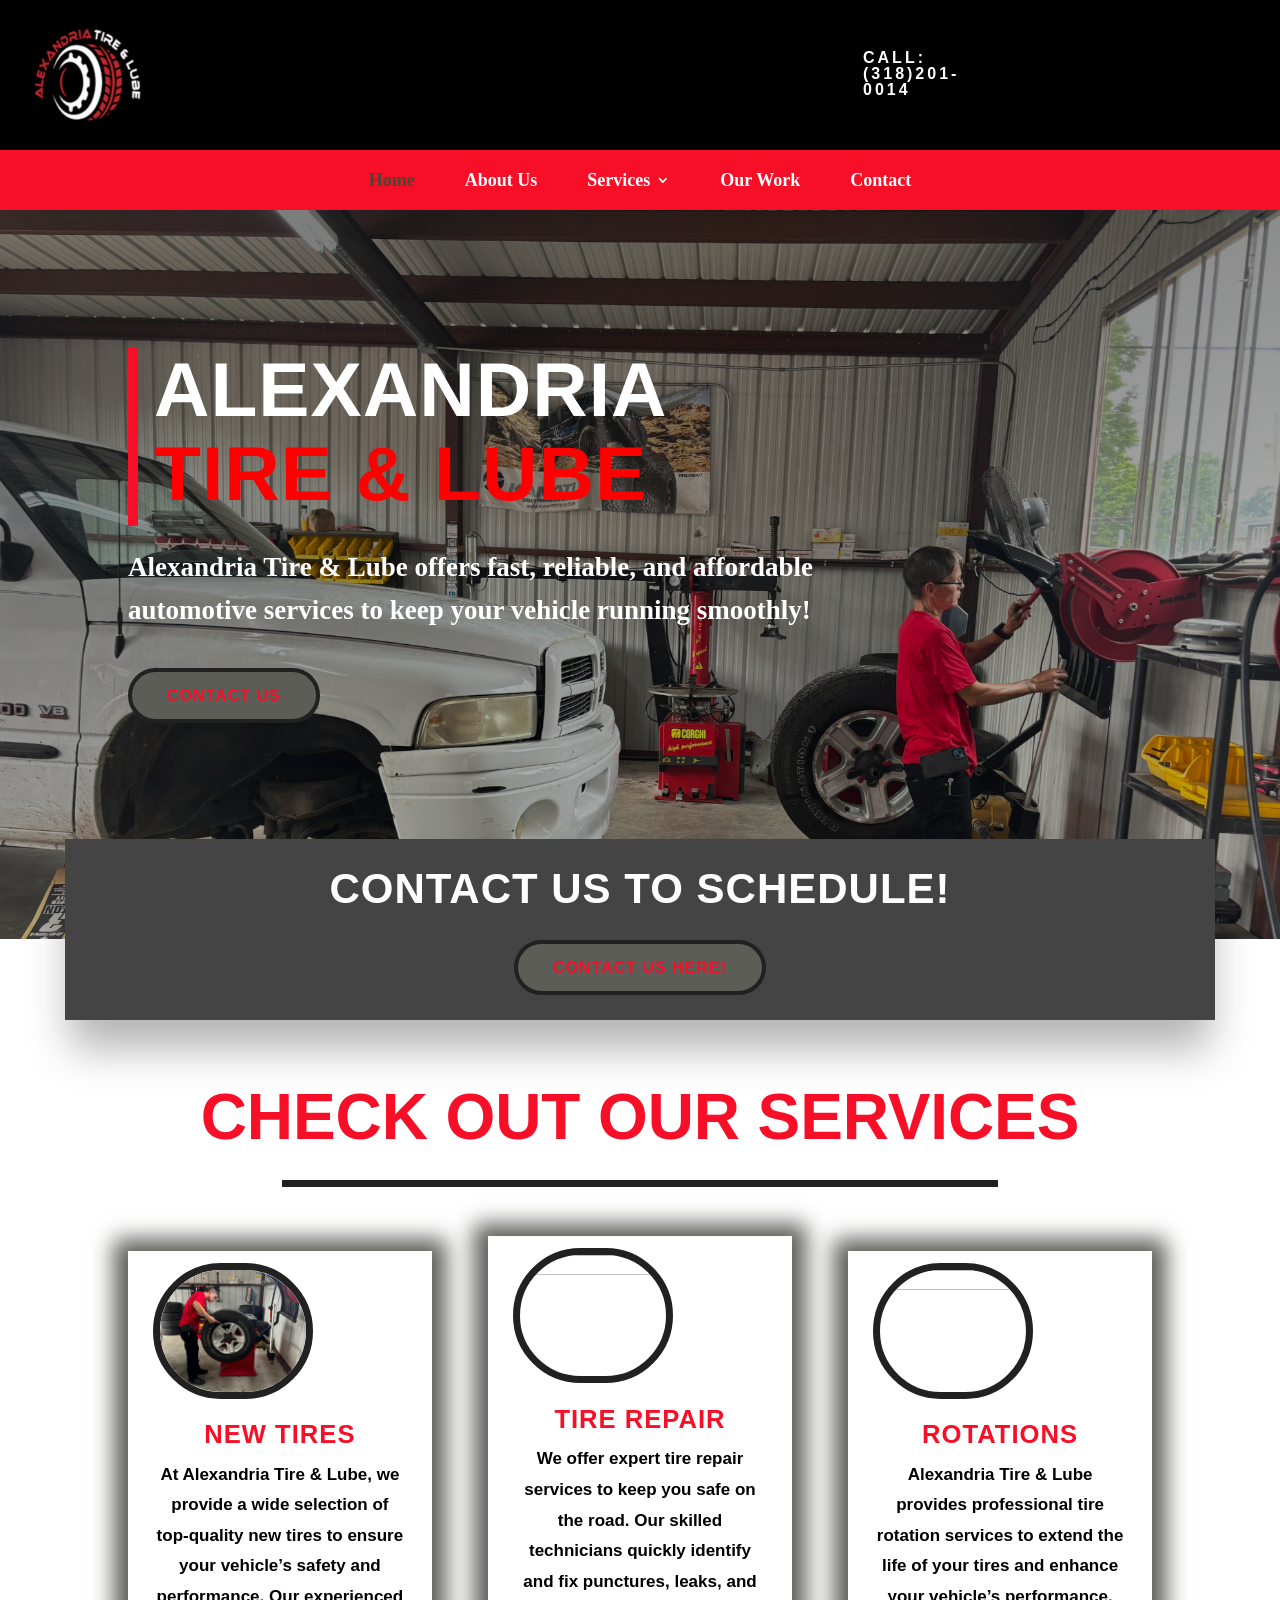
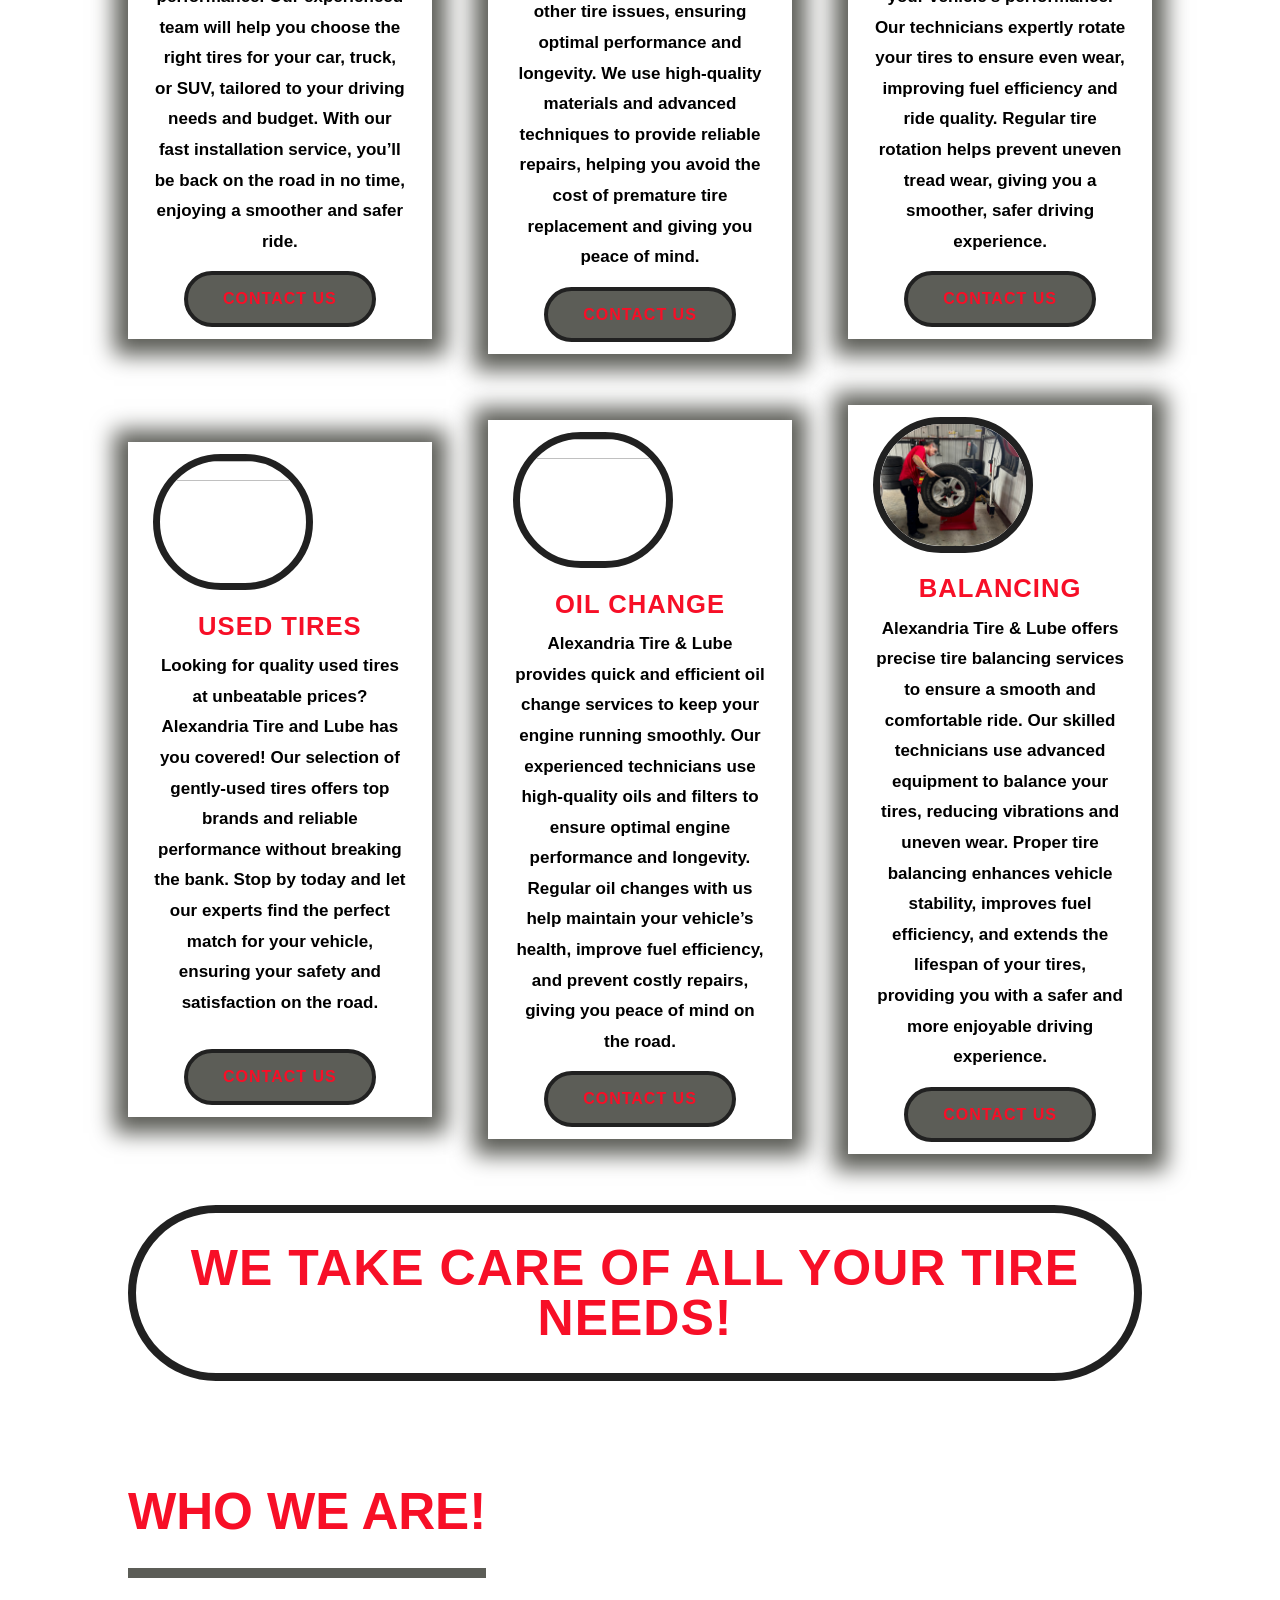
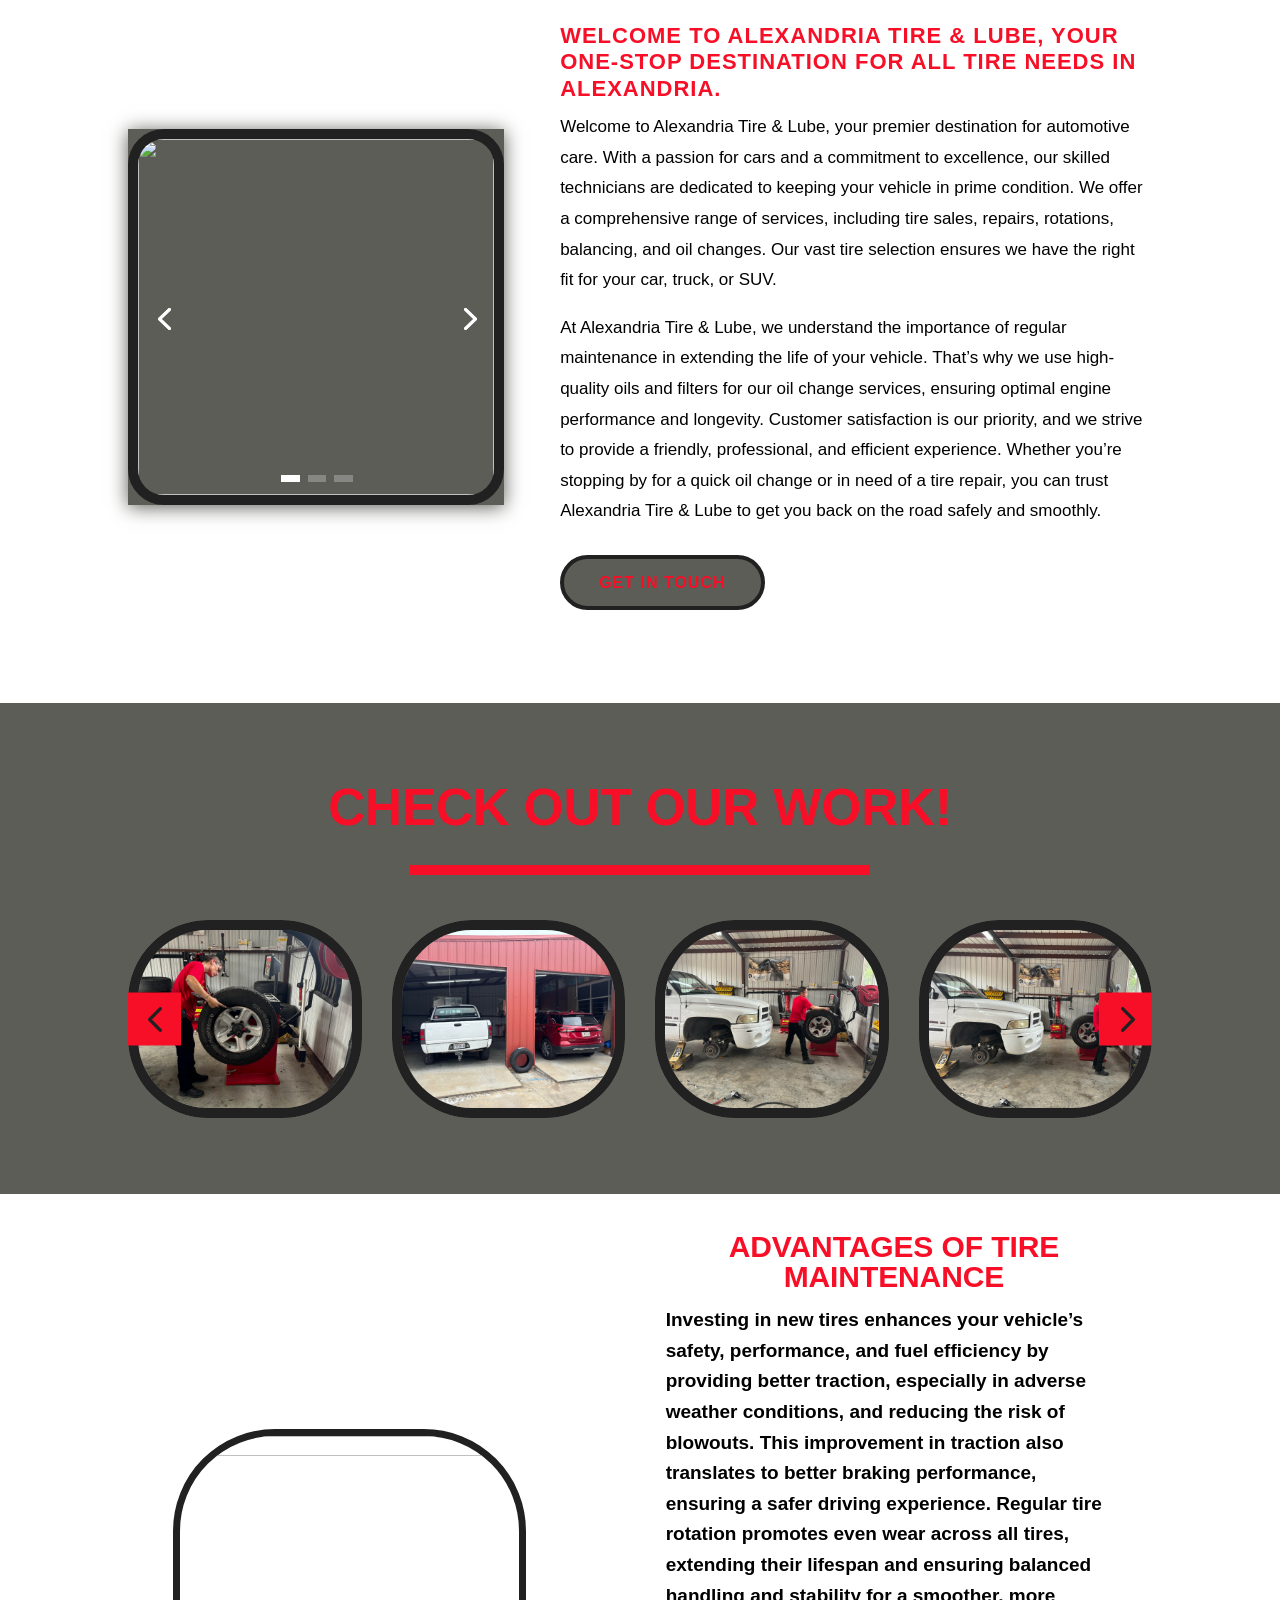
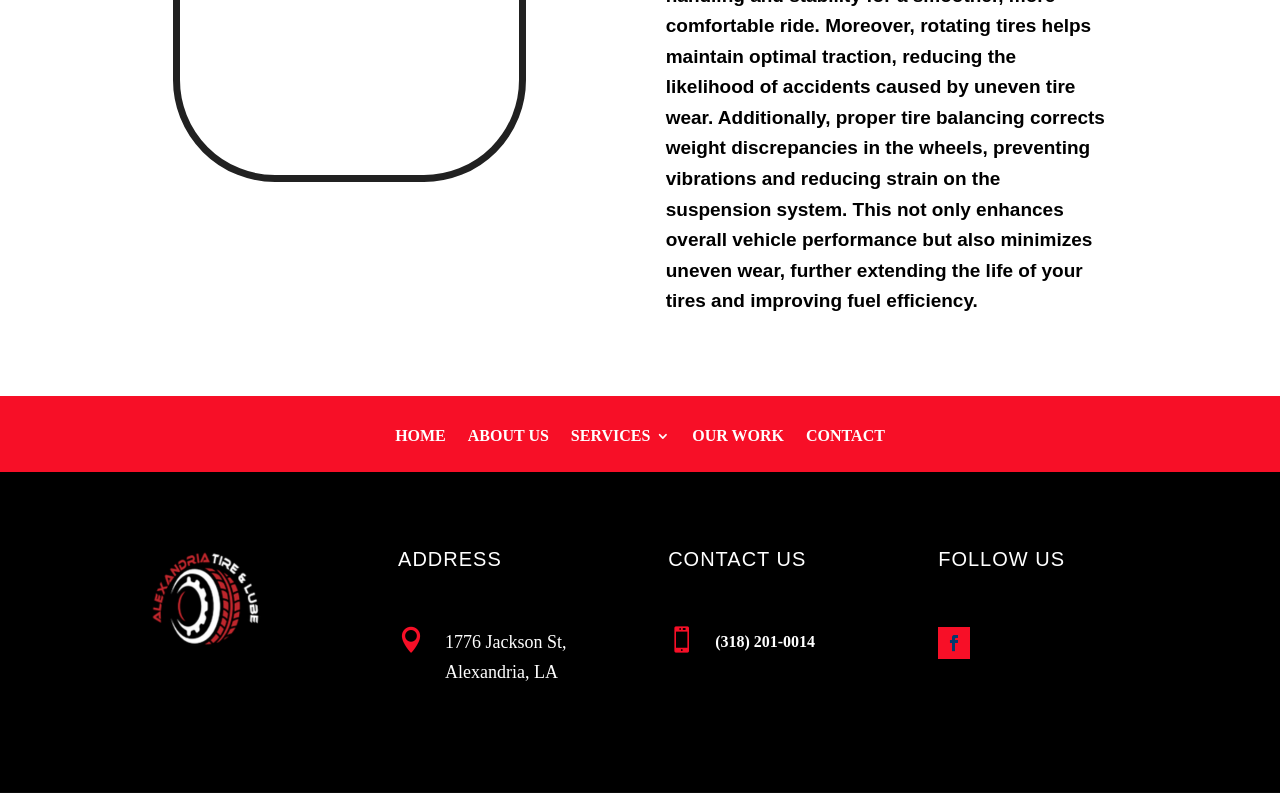
==== commit 7ff3a46a: "Fix service icons stretching/going blank on viewport resize The 6 service icons (New Tires, Oil Chan" ====
--- a/index.html
+++ b/index.html
@@ -225,7 +225,7 @@
   }
 }
 </script>
-</head>
+<style id="fim-service-icon-size-fix">.et_pb_image_0 img,.et_pb_image_1 img,.et_pb_image_2 img,.et_pb_image_3 img,.et_pb_image_4 img,.et_pb_image_5 img{max-width:160px!important;width:100%!important;height:auto!important;margin-left:auto;margin-right:auto;display:block}.et_pb_image_0 .et_pb_image_wrap,.et_pb_image_1 .et_pb_image_wrap,.et_pb_image_2 .et_pb_image_wrap,.et_pb_image_3 .et_pb_image_wrap,.et_pb_image_4 .et_pb_image_wrap,.et_pb_image_5 .et_pb_image_wrap{max-width:160px!important;width:100%!important}</style></head>
 <body class="home wp-singular page-template-default page page-id-5 wp-theme-Divi et-tb-has-template et-tb-has-header et-tb-has-footer et_pb_button_helper_class et_cover_background et_pb_gutter windows et_pb_gutters3 et_pb_pagebuilder_layout et_no_sidebar et_divi_theme et-db">
 	<div id="page-container">
 <div id="et-boc" class="et-boc">
